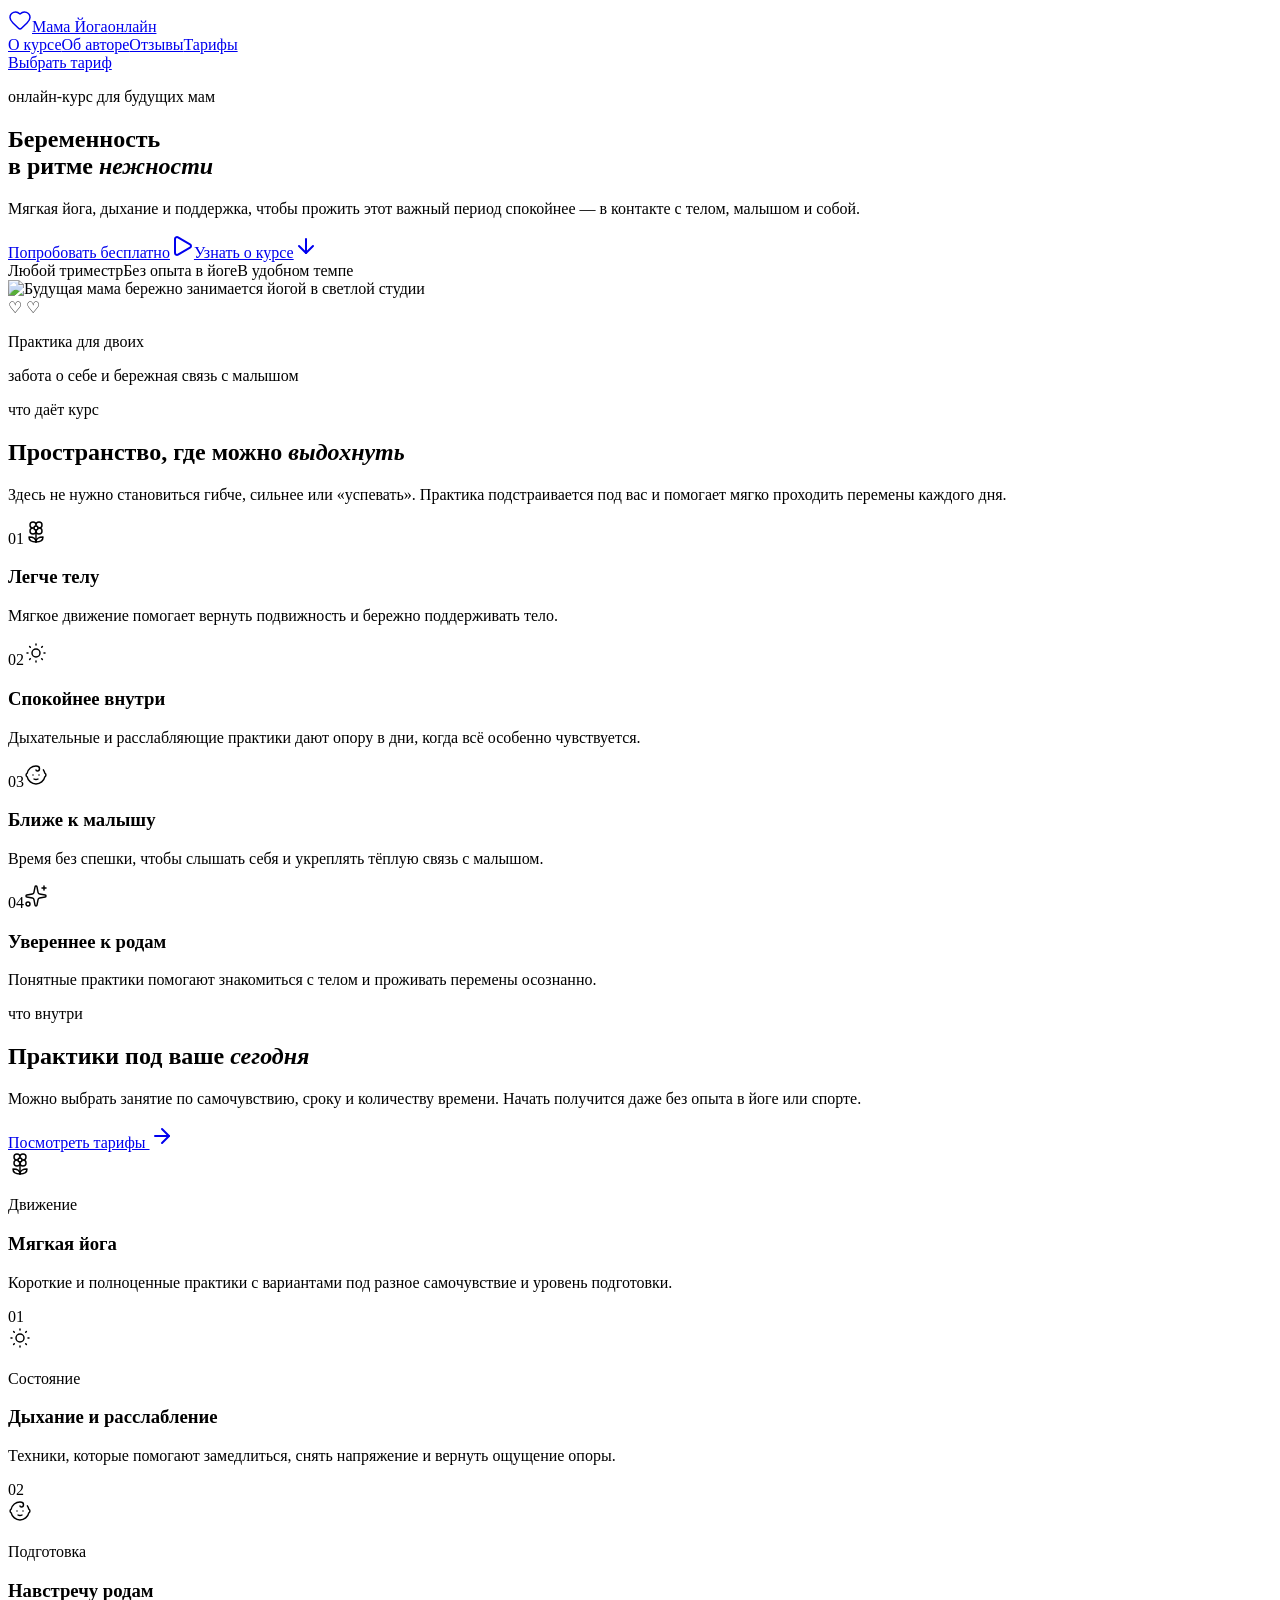
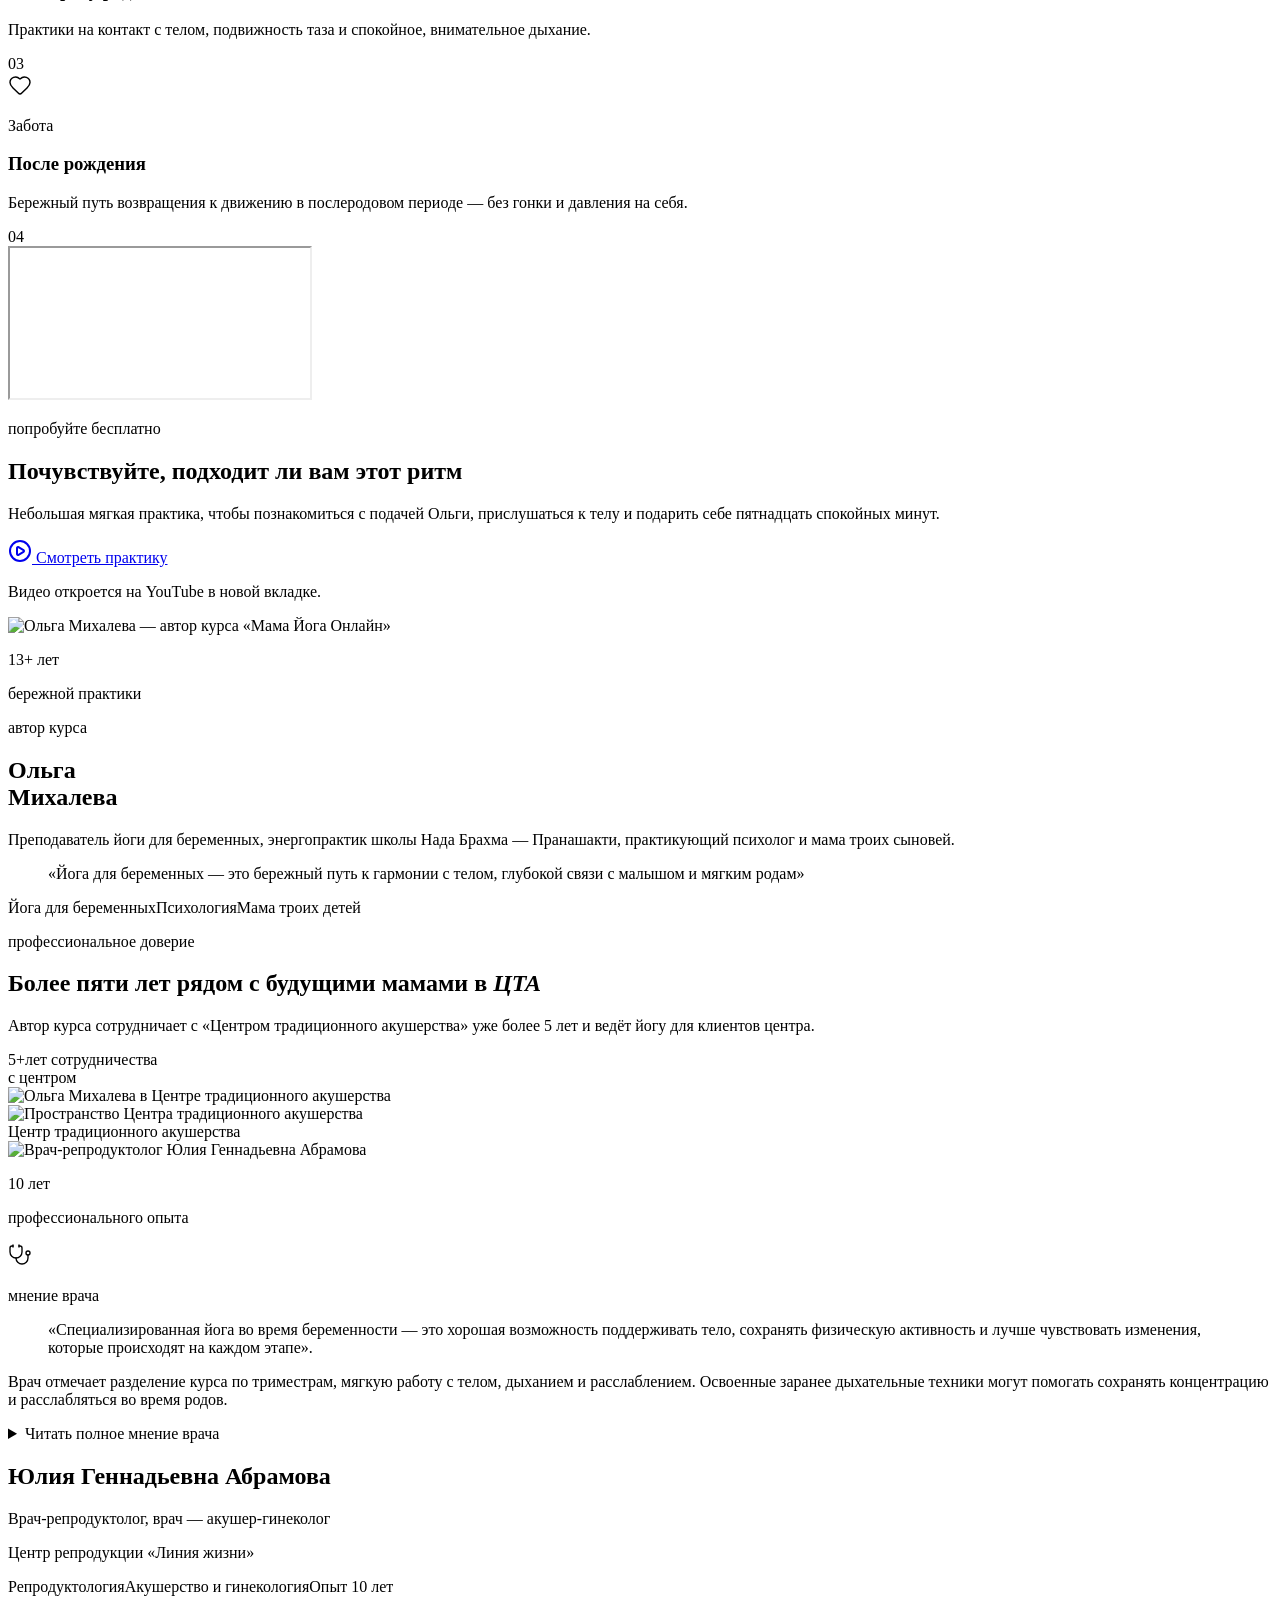
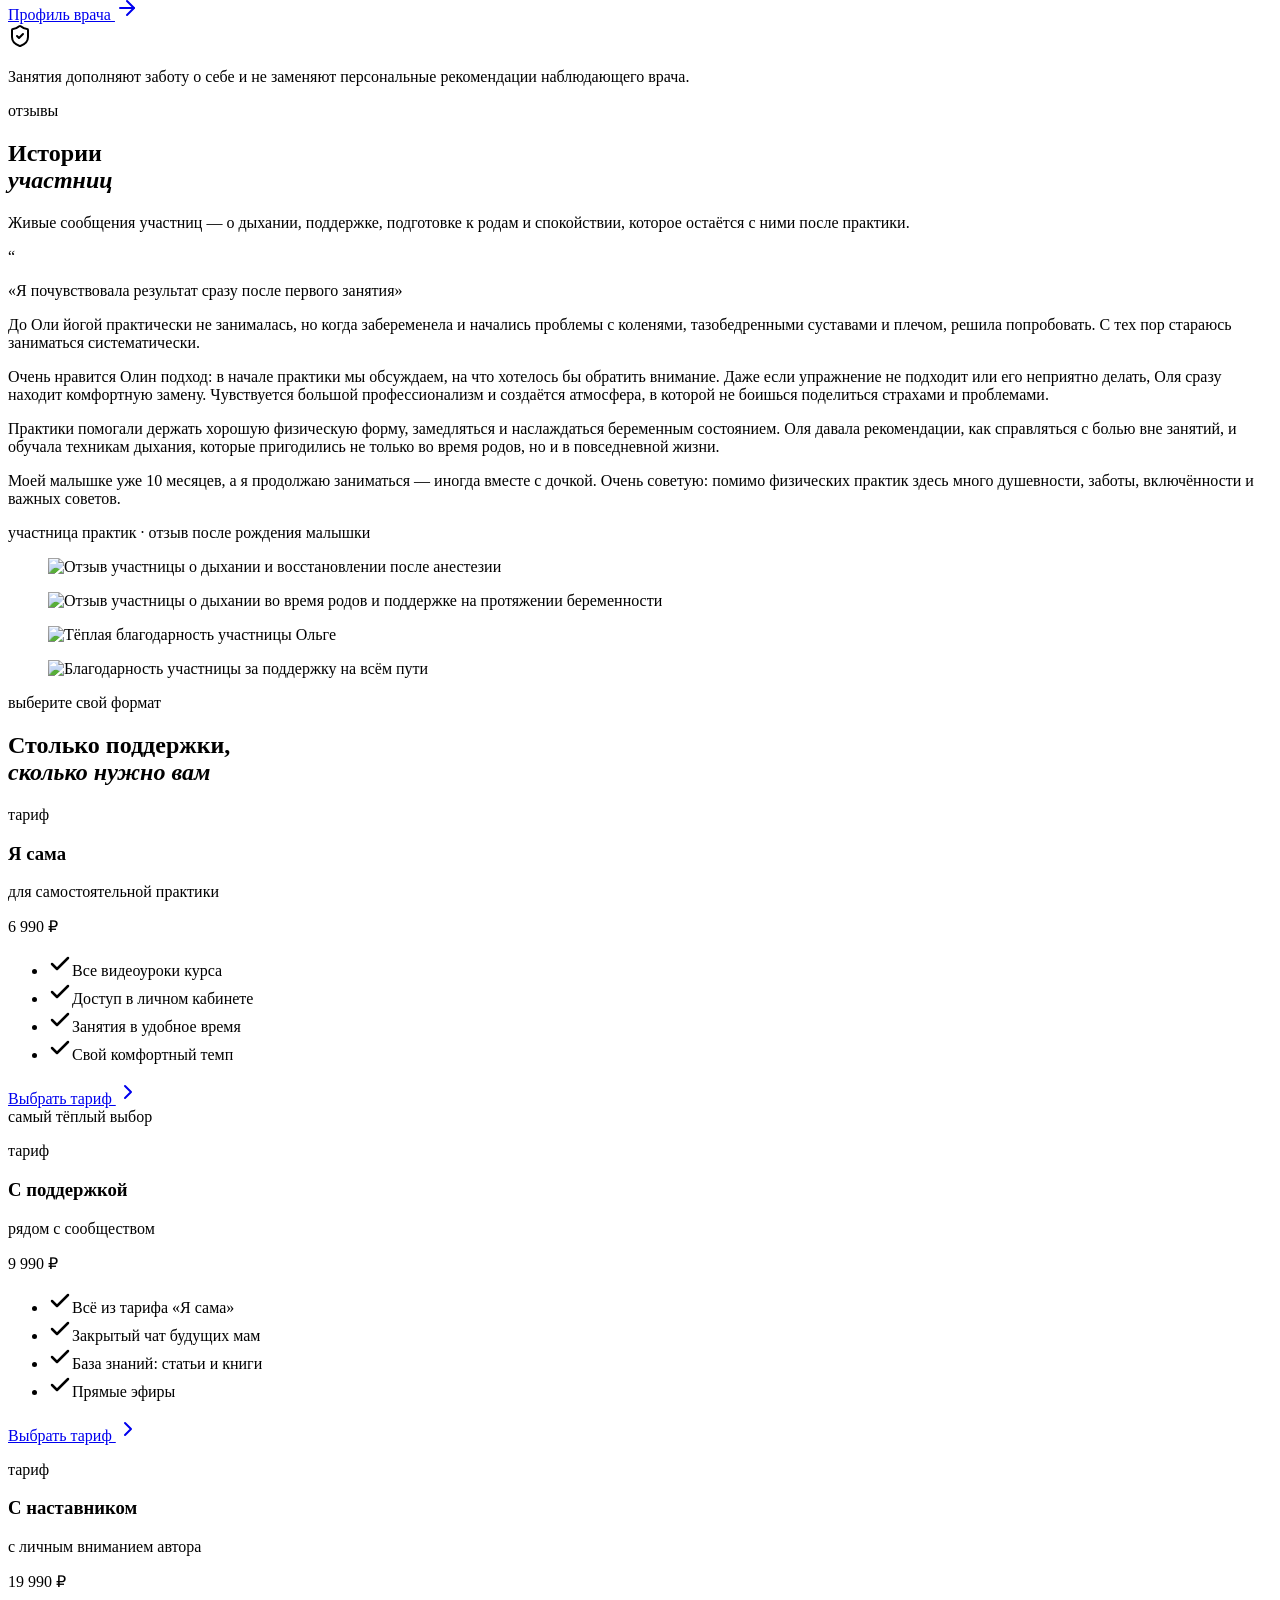
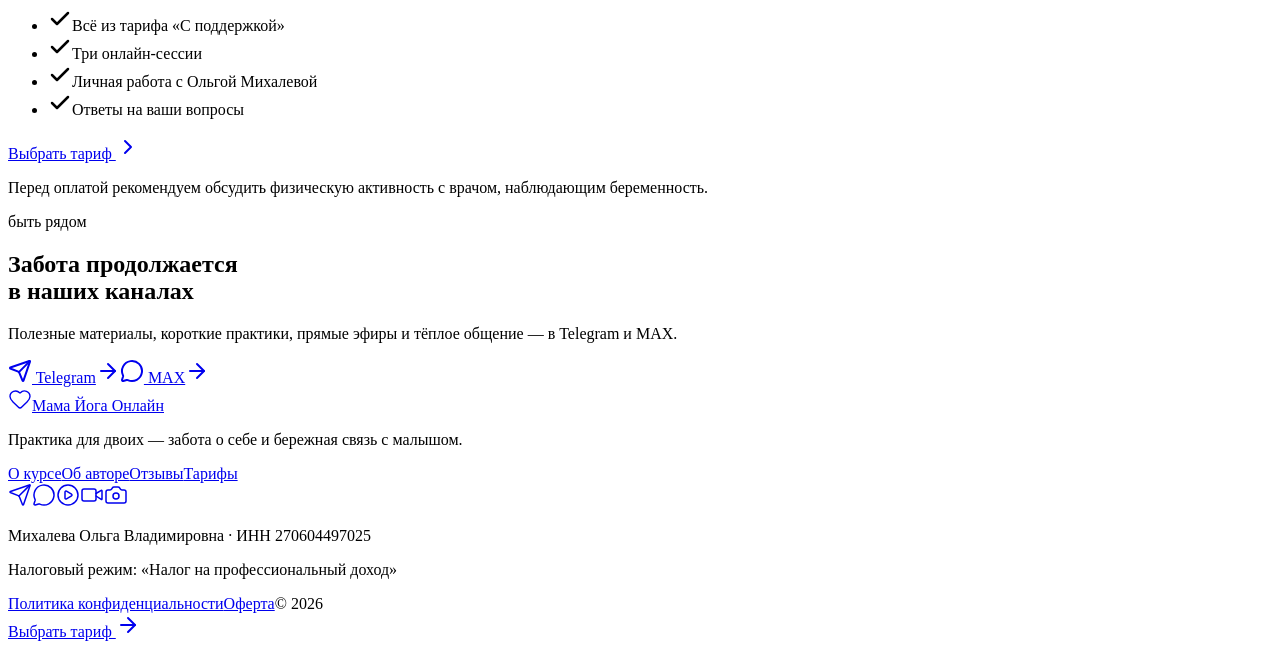
==== index.html @ ebd9198d "Version demo stylesheet assets" ====
<!DOCTYPE html><html lang="ru"><head><meta charSet="utf-8"/><meta name="viewport" content="width=device-width, initial-scale=1"/><meta name="robots" content="noindex, nofollow, noarchive, nosnippet"/><link rel="canonical" href="https://mama-yoga-online.nnn-iimeni.chatgpt.site/"/><link rel="preload" href="/yoga-demo/hero-yoga-mama.png" as="image"/><link rel="preload" href="/yoga-demo/olga-mikhaleva.jpg" as="image"/><link rel="preload" href="/yoga-demo/cta-olga.jpg" as="image"/><link rel="preload" href="/yoga-demo/cta-center.jpg" as="image"/><link rel="preload" href="/yoga-demo/yulia-abramova.jpg" as="image"/><link rel="preload" href="/yoga-demo/review-breath.jpg" as="image"/><link rel="preload" href="/yoga-demo/review-birth.jpg" as="image"/><link rel="preload" href="/yoga-demo/review-warmth.jpg" as="image"/><link rel="preload" href="/yoga-demo/review-support.jpg" as="image"/><link rel="stylesheet" href="/yoga-demo/styles.css?v=e8454deea6"><title>Мама Йога Онлайн — йога для беременных</title><meta name="description" content="Мягкие онлайн-практики для беременности и бережного послеродового восстановления."/><meta property="og:title" content="Мама Йога Онлайн"/><meta property="og:description" content="Мягкие практики для будущих мам"/><meta property="og:type" content="website"/><meta property="og:locale" content="ru_RU"/><meta property="og:image" content="https://kibosh13.github.io/yoga-demo/og.png"><meta property="og:image:width" content="1729"/><meta property="og:image:height" content="910"/><meta property="og:image:alt" content="Мама Йога Онлайн"/><meta name="twitter:card" content="summary_large_image"/><meta name="twitter:title" content="Мама Йога Онлайн"/><meta name="twitter:description" content="Мягкие практики для будущих мам"/><meta name="twitter:image" content="https://kibosh13.github.io/yoga-demo/og.png">
<link rel="preload" href="/yoga-demo/_next/static/_vinext_fonts/manrope-76eca2803f7f/manrope-c9a5f13c.woff2" as="font" type="font/woff2" crossorigin />
<link rel="preload" href="/yoga-demo/_next/static/_vinext_fonts/manrope-76eca2803f7f/manrope-81401990.woff2" as="font" type="font/woff2" crossorigin />
<link rel="preload" href="/yoga-demo/_next/static/_vinext_fonts/cormorant-garamond-e7eb2e70beb6/cormorant-garamond-bd3fa9fe.woff2" as="font" type="font/woff2" crossorigin />
<link rel="preload" href="/yoga-demo/_next/static/_vinext_fonts/cormorant-garamond-e7eb2e70beb6/cormorant-garamond-fe99e303.woff2" as="font" type="font/woff2" crossorigin />
<link rel="preload" href="/yoga-demo/_next/static/_vinext_fonts/cormorant-garamond-e7eb2e70beb6/cormorant-garamond-44d82aa9.woff2" as="font" type="font/woff2" crossorigin />
<link rel="preload" href="/yoga-demo/_next/static/_vinext_fonts/cormorant-garamond-e7eb2e70beb6/cormorant-garamond-e99b45a2.woff2" as="font" type="font/woff2" crossorigin />
<style data-vinext-fonts>/* cyrillic-ext */
@font-face {
  font-family: 'Manrope';
  font-style: normal;
  font-weight: 200 800;
  font-display: swap;
  src: url(/yoga-demo/_next/static/_vinext_fonts/manrope-76eca2803f7f/manrope-37facb2a.woff2) format('woff2');
  unicode-range: U+0460-052F, U+1C80-1C8A, U+20B4, U+2DE0-2DFF, U+A640-A69F, U+FE2E-FE2F;
}
/* cyrillic */
@font-face {
  font-family: 'Manrope';
  font-style: normal;
  font-weight: 200 800;
  font-display: swap;
  src: url(/yoga-demo/_next/static/_vinext_fonts/manrope-76eca2803f7f/manrope-c9a5f13c.woff2) format('woff2');
  unicode-range: U+0301, U+0400-045F, U+0490-0491, U+04B0-04B1, U+2116;
}
/* greek */
@font-face {
  font-family: 'Manrope';
  font-style: normal;
  font-weight: 200 800;
  font-display: swap;
  src: url(/yoga-demo/_next/static/_vinext_fonts/manrope-76eca2803f7f/manrope-f00fa027.woff2) format('woff2');
  unicode-range: U+0370-0377, U+037A-037F, U+0384-038A, U+038C, U+038E-03A1, U+03A3-03FF;
}
/* vietnamese */
@font-face {
  font-family: 'Manrope';
  font-style: normal;
  font-weight: 200 800;
  font-display: swap;
  src: url(/yoga-demo/_next/static/_vinext_fonts/manrope-76eca2803f7f/manrope-bd6e7fdc.woff2) format('woff2');
  unicode-range: U+0102-0103, U+0110-0111, U+0128-0129, U+0168-0169, U+01A0-01A1, U+01AF-01B0, U+0300-0301, U+0303-0304, U+0308-0309, U+0323, U+0329, U+1EA0-1EF9, U+20AB;
}
/* latin-ext */
@font-face {
  font-family: 'Manrope';
  font-style: normal;
  font-weight: 200 800;
  font-display: swap;
  src: url(/yoga-demo/_next/static/_vinext_fonts/manrope-76eca2803f7f/manrope-76dcfc73.woff2) format('woff2');
  unicode-range: U+0100-02BA, U+02BD-02C5, U+02C7-02CC, U+02CE-02D7, U+02DD-02FF, U+0304, U+0308, U+0329, U+1D00-1DBF, U+1E00-1E9F, U+1EF2-1EFF, U+2020, U+20A0-20AB, U+20AD-20C0, U+2113, U+2C60-2C7F, U+A720-A7FF;
}
/* latin */
@font-face {
  font-family: 'Manrope';
  font-style: normal;
  font-weight: 200 800;
  font-display: swap;
  src: url(/yoga-demo/_next/static/_vinext_fonts/manrope-76eca2803f7f/manrope-81401990.woff2) format('woff2');
  unicode-range: U+0000-00FF, U+0131, U+0152-0153, U+02BB-02BC, U+02C6, U+02DA, U+02DC, U+0304, U+0308, U+0329, U+2000-206F, U+20AC, U+2122, U+2191, U+2193, U+2212, U+2215, U+FEFF, U+FFFD;
}

@font-face {
  font-family: 'Manrope Fallback';
  src: local("Arial");
  ascent-override: 103.31%;
  descent-override: 29.07%;
  line-gap-override: 0.00%;
  size-adjust: 103.19%;
}

.__font_manrope_18bkbal { font-family: 'Manrope', 'Manrope Fallback'; font-style: normal; }

.__variable_manrope_18bkbal { --font-manrope: 'Manrope', 'Manrope Fallback'; }

/* cyrillic-ext */
@font-face {
  font-family: 'Cormorant Garamond';
  font-style: italic;
  font-weight: 400;
  font-display: swap;
  src: url(/yoga-demo/_next/static/_vinext_fonts/cormorant-garamond-e7eb2e70beb6/cormorant-garamond-7d0fab25.woff2) format('woff2');
  unicode-range: U+0460-052F, U+1C80-1C8A, U+20B4, U+2DE0-2DFF, U+A640-A69F, U+FE2E-FE2F;
}
/* cyrillic */
@font-face {
  font-family: 'Cormorant Garamond';
  font-style: italic;
  font-weight: 400;
  font-display: swap;
  src: url(/yoga-demo/_next/static/_vinext_fonts/cormorant-garamond-e7eb2e70beb6/cormorant-garamond-bd3fa9fe.woff2) format('woff2');
  unicode-range: U+0301, U+0400-045F, U+0490-0491, U+04B0-04B1, U+2116;
}
/* vietnamese */
@font-face {
  font-family: 'Cormorant Garamond';
  font-style: italic;
  font-weight: 400;
  font-display: swap;
  src: url(/yoga-demo/_next/static/_vinext_fonts/cormorant-garamond-e7eb2e70beb6/cormorant-garamond-5f813686.woff2) format('woff2');
  unicode-range: U+0102-0103, U+0110-0111, U+0128-0129, U+0168-0169, U+01A0-01A1, U+01AF-01B0, U+0300-0301, U+0303-0304, U+0308-0309, U+0323, U+0329, U+1EA0-1EF9, U+20AB;
}
/* latin-ext */
@font-face {
  font-family: 'Cormorant Garamond';
  font-style: italic;
  font-weight: 400;
  font-display: swap;
  src: url(/yoga-demo/_next/static/_vinext_fonts/cormorant-garamond-e7eb2e70beb6/cormorant-garamond-0365c557.woff2) format('woff2');
  unicode-range: U+0100-02BA, U+02BD-02C5, U+02C7-02CC, U+02CE-02D7, U+02DD-02FF, U+0304, U+0308, U+0329, U+1D00-1DBF, U+1E00-1E9F, U+1EF2-1EFF, U+2020, U+20A0-20AB, U+20AD-20C0, U+2113, U+2C60-2C7F, U+A720-A7FF;
}
/* latin */
@font-face {
  font-family: 'Cormorant Garamond';
  font-style: italic;
  font-weight: 400;
  font-display: swap;
  src: url(/yoga-demo/_next/static/_vinext_fonts/cormorant-garamond-e7eb2e70beb6/cormorant-garamond-fe99e303.woff2) format('woff2');
  unicode-range: U+0000-00FF, U+0131, U+0152-0153, U+02BB-02BC, U+02C6, U+02DA, U+02DC, U+0304, U+0308, U+0329, U+2000-206F, U+20AC, U+2122, U+2191, U+2193, U+2212, U+2215, U+FEFF, U+FFFD;
}
/* cyrillic-ext */
@font-face {
  font-family: 'Cormorant Garamond';
  font-style: italic;
  font-weight: 500;
  font-display: swap;
  src: url(/yoga-demo/_next/static/_vinext_fonts/cormorant-garamond-e7eb2e70beb6/cormorant-garamond-7d0fab25.woff2) format('woff2');
  unicode-range: U+0460-052F, U+1C80-1C8A, U+20B4, U+2DE0-2DFF, U+A640-A69F, U+FE2E-FE2F;
}
/* cyrillic */
@font-face {
  font-family: 'Cormorant Garamond';
  font-style: italic;
  font-weight: 500;
  font-display: swap;
  src: url(/yoga-demo/_next/static/_vinext_fonts/cormorant-garamond-e7eb2e70beb6/cormorant-garamond-bd3fa9fe.woff2) format('woff2');
  unicode-range: U+0301, U+0400-045F, U+0490-0491, U+04B0-04B1, U+2116;
}
/* vietnamese */
@font-face {
  font-family: 'Cormorant Garamond';
  font-style: italic;
  font-weight: 500;
  font-display: swap;
  src: url(/yoga-demo/_next/static/_vinext_fonts/cormorant-garamond-e7eb2e70beb6/cormorant-garamond-5f813686.woff2) format('woff2');
  unicode-range: U+0102-0103, U+0110-0111, U+0128-0129, U+0168-0169, U+01A0-01A1, U+01AF-01B0, U+0300-0301, U+0303-0304, U+0308-0309, U+0323, U+0329, U+1EA0-1EF9, U+20AB;
}
/* latin-ext */
@font-face {
  font-family: 'Cormorant Garamond';
  font-style: italic;
  font-weight: 500;
  font-display: swap;
  src: url(/yoga-demo/_next/static/_vinext_fonts/cormorant-garamond-e7eb2e70beb6/cormorant-garamond-0365c557.woff2) format('woff2');
  unicode-range: U+0100-02BA, U+02BD-02C5, U+02C7-02CC, U+02CE-02D7, U+02DD-02FF, U+0304, U+0308, U+0329, U+1D00-1DBF, U+1E00-1E9F, U+1EF2-1EFF, U+2020, U+20A0-20AB, U+20AD-20C0, U+2113, U+2C60-2C7F, U+A720-A7FF;
}
/* latin */
@font-face {
  font-family: 'Cormorant Garamond';
  font-style: italic;
  font-weight: 500;
  font-display: swap;
  src: url(/yoga-demo/_next/static/_vinext_fonts/cormorant-garamond-e7eb2e70beb6/cormorant-garamond-fe99e303.woff2) format('woff2');
  unicode-range: U+0000-00FF, U+0131, U+0152-0153, U+02BB-02BC, U+02C6, U+02DA, U+02DC, U+0304, U+0308, U+0329, U+2000-206F, U+20AC, U+2122, U+2191, U+2193, U+2212, U+2215, U+FEFF, U+FFFD;
}
/* cyrillic-ext */
@font-face {
  font-family: 'Cormorant Garamond';
  font-style: italic;
  font-weight: 600;
  font-display: swap;
  src: url(/yoga-demo/_next/static/_vinext_fonts/cormorant-garamond-e7eb2e70beb6/cormorant-garamond-7d0fab25.woff2) format('woff2');
  unicode-range: U+0460-052F, U+1C80-1C8A, U+20B4, U+2DE0-2DFF, U+A640-A69F, U+FE2E-FE2F;
}
/* cyrillic */
@font-face {
  font-family: 'Cormorant Garamond';
  font-style: italic;
  font-weight: 600;
  font-display: swap;
  src: url(/yoga-demo/_next/static/_vinext_fonts/cormorant-garamond-e7eb2e70beb6/cormorant-garamond-bd3fa9fe.woff2) format('woff2');
  unicode-range: U+0301, U+0400-045F, U+0490-0491, U+04B0-04B1, U+2116;
}
/* vietnamese */
@font-face {
  font-family: 'Cormorant Garamond';
  font-style: italic;
  font-weight: 600;
  font-display: swap;
  src: url(/yoga-demo/_next/static/_vinext_fonts/cormorant-garamond-e7eb2e70beb6/cormorant-garamond-5f813686.woff2) format('woff2');
  unicode-range: U+0102-0103, U+0110-0111, U+0128-0129, U+0168-0169, U+01A0-01A1, U+01AF-01B0, U+0300-0301, U+0303-0304, U+0308-0309, U+0323, U+0329, U+1EA0-1EF9, U+20AB;
}
/* latin-ext */
@font-face {
  font-family: 'Cormorant Garamond';
  font-style: italic;
  font-weight: 600;
  font-display: swap;
  src: url(/yoga-demo/_next/static/_vinext_fonts/cormorant-garamond-e7eb2e70beb6/cormorant-garamond-0365c557.woff2) format('woff2');
  unicode-range: U+0100-02BA, U+02BD-02C5, U+02C7-02CC, U+02CE-02D7, U+02DD-02FF, U+0304, U+0308, U+0329, U+1D00-1DBF, U+1E00-1E9F, U+1EF2-1EFF, U+2020, U+20A0-20AB, U+20AD-20C0, U+2113, U+2C60-2C7F, U+A720-A7FF;
}
/* latin */
@font-face {
  font-family: 'Cormorant Garamond';
  font-style: italic;
  font-weight: 600;
  font-display: swap;
  src: url(/yoga-demo/_next/static/_vinext_fonts/cormorant-garamond-e7eb2e70beb6/cormorant-garamond-fe99e303.woff2) format('woff2');
  unicode-range: U+0000-00FF, U+0131, U+0152-0153, U+02BB-02BC, U+02C6, U+02DA, U+02DC, U+0304, U+0308, U+0329, U+2000-206F, U+20AC, U+2122, U+2191, U+2193, U+2212, U+2215, U+FEFF, U+FFFD;
}
/* cyrillic-ext */
@font-face {
  font-family: 'Cormorant Garamond';
  font-style: normal;
  font-weight: 400;
  font-display: swap;
  src: url(/yoga-demo/_next/static/_vinext_fonts/cormorant-garamond-e7eb2e70beb6/cormorant-garamond-dd44b623.woff2) format('woff2');
  unicode-range: U+0460-052F, U+1C80-1C8A, U+20B4, U+2DE0-2DFF, U+A640-A69F, U+FE2E-FE2F;
}
/* cyrillic */
@font-face {
  font-family: 'Cormorant Garamond';
  font-style: normal;
  font-weight: 400;
  font-display: swap;
  src: url(/yoga-demo/_next/static/_vinext_fonts/cormorant-garamond-e7eb2e70beb6/cormorant-garamond-44d82aa9.woff2) format('woff2');
  unicode-range: U+0301, U+0400-045F, U+0490-0491, U+04B0-04B1, U+2116;
}
/* vietnamese */
@font-face {
  font-family: 'Cormorant Garamond';
  font-style: normal;
  font-weight: 400;
  font-display: swap;
  src: url(/yoga-demo/_next/static/_vinext_fonts/cormorant-garamond-e7eb2e70beb6/cormorant-garamond-7f5a19db.woff2) format('woff2');
  unicode-range: U+0102-0103, U+0110-0111, U+0128-0129, U+0168-0169, U+01A0-01A1, U+01AF-01B0, U+0300-0301, U+0303-0304, U+0308-0309, U+0323, U+0329, U+1EA0-1EF9, U+20AB;
}
/* latin-ext */
@font-face {
  font-family: 'Cormorant Garamond';
  font-style: normal;
  font-weight: 400;
  font-display: swap;
  src: url(/yoga-demo/_next/static/_vinext_fonts/cormorant-garamond-e7eb2e70beb6/cormorant-garamond-21114939.woff2) format('woff2');
  unicode-range: U+0100-02BA, U+02BD-02C5, U+02C7-02CC, U+02CE-02D7, U+02DD-02FF, U+0304, U+0308, U+0329, U+1D00-1DBF, U+1E00-1E9F, U+1EF2-1EFF, U+2020, U+20A0-20AB, U+20AD-20C0, U+2113, U+2C60-2C7F, U+A720-A7FF;
}
/* latin */
@font-face {
  font-family: 'Cormorant Garamond';
  font-style: normal;
  font-weight: 400;
  font-display: swap;
  src: url(/yoga-demo/_next/static/_vinext_fonts/cormorant-garamond-e7eb2e70beb6/cormorant-garamond-e99b45a2.woff2) format('woff2');
  unicode-range: U+0000-00FF, U+0131, U+0152-0153, U+02BB-02BC, U+02C6, U+02DA, U+02DC, U+0304, U+0308, U+0329, U+2000-206F, U+20AC, U+2122, U+2191, U+2193, U+2212, U+2215, U+FEFF, U+FFFD;
}
/* cyrillic-ext */
@font-face {
  font-family: 'Cormorant Garamond';
  font-style: normal;
  font-weight: 500;
  font-display: swap;
  src: url(/yoga-demo/_next/static/_vinext_fonts/cormorant-garamond-e7eb2e70beb6/cormorant-garamond-dd44b623.woff2) format('woff2');
  unicode-range: U+0460-052F, U+1C80-1C8A, U+20B4, U+2DE0-2DFF, U+A640-A69F, U+FE2E-FE2F;
}
/* cyrillic */
@font-face {
  font-family: 'Cormorant Garamond';
  font-style: normal;
  font-weight: 500;
  font-display: swap;
  src: url(/yoga-demo/_next/static/_vinext_fonts/cormorant-garamond-e7eb2e70beb6/cormorant-garamond-44d82aa9.woff2) format('woff2');
  unicode-range: U+0301, U+0400-045F, U+0490-0491, U+04B0-04B1, U+2116;
}
/* vietnamese */
@font-face {
  font-family: 'Cormorant Garamond';
  font-style: normal;
  font-weight: 500;
  font-display: swap;
  src: url(/yoga-demo/_next/static/_vinext_fonts/cormorant-garamond-e7eb2e70beb6/cormorant-garamond-7f5a19db.woff2) format('woff2');
  unicode-range: U+0102-0103, U+0110-0111, U+0128-0129, U+0168-0169, U+01A0-01A1, U+01AF-01B0, U+0300-0301, U+0303-0304, U+0308-0309, U+0323, U+0329, U+1EA0-1EF9, U+20AB;
}
/* latin-ext */
@font-face {
  font-family: 'Cormorant Garamond';
  font-style: normal;
  font-weight: 500;
  font-display: swap;
  src: url(/yoga-demo/_next/static/_vinext_fonts/cormorant-garamond-e7eb2e70beb6/cormorant-garamond-21114939.woff2) format('woff2');
  unicode-range: U+0100-02BA, U+02BD-02C5, U+02C7-02CC, U+02CE-02D7, U+02DD-02FF, U+0304, U+0308, U+0329, U+1D00-1DBF, U+1E00-1E9F, U+1EF2-1EFF, U+2020, U+20A0-20AB, U+20AD-20C0, U+2113, U+2C60-2C7F, U+A720-A7FF;
}
/* latin */
@font-face {
  font-family: 'Cormorant Garamond';
  font-style: normal;
  font-weight: 500;
  font-display: swap;
  src: url(/yoga-demo/_next/static/_vinext_fonts/cormorant-garamond-e7eb2e70beb6/cormorant-garamond-e99b45a2.woff2) format('woff2');
  unicode-range: U+0000-00FF, U+0131, U+0152-0153, U+02BB-02BC, U+02C6, U+02DA, U+02DC, U+0304, U+0308, U+0329, U+2000-206F, U+20AC, U+2122, U+2191, U+2193, U+2212, U+2215, U+FEFF, U+FFFD;
}
/* cyrillic-ext */
@font-face {
  font-family: 'Cormorant Garamond';
  font-style: normal;
  font-weight: 600;
  font-display: swap;
  src: url(/yoga-demo/_next/static/_vinext_fonts/cormorant-garamond-e7eb2e70beb6/cormorant-garamond-dd44b623.woff2) format('woff2');
  unicode-range: U+0460-052F, U+1C80-1C8A, U+20B4, U+2DE0-2DFF, U+A640-A69F, U+FE2E-FE2F;
}
/* cyrillic */
@font-face {
  font-family: 'Cormorant Garamond';
  font-style: normal;
  font-weight: 600;
  font-display: swap;
  src: url(/yoga-demo/_next/static/_vinext_fonts/cormorant-garamond-e7eb2e70beb6/cormorant-garamond-44d82aa9.woff2) format('woff2');
  unicode-range: U+0301, U+0400-045F, U+0490-0491, U+04B0-04B1, U+2116;
}
/* vietnamese */
@font-face {
  font-family: 'Cormorant Garamond';
  font-style: normal;
  font-weight: 600;
  font-display: swap;
  src: url(/yoga-demo/_next/static/_vinext_fonts/cormorant-garamond-e7eb2e70beb6/cormorant-garamond-7f5a19db.woff2) format('woff2');
  unicode-range: U+0102-0103, U+0110-0111, U+0128-0129, U+0168-0169, U+01A0-01A1, U+01AF-01B0, U+0300-0301, U+0303-0304, U+0308-0309, U+0323, U+0329, U+1EA0-1EF9, U+20AB;
}
/* latin-ext */
@font-face {
  font-family: 'Cormorant Garamond';
  font-style: normal;
  font-weight: 600;
  font-display: swap;
  src: url(/yoga-demo/_next/static/_vinext_fonts/cormorant-garamond-e7eb2e70beb6/cormorant-garamond-21114939.woff2) format('woff2');
  unicode-range: U+0100-02BA, U+02BD-02C5, U+02C7-02CC, U+02CE-02D7, U+02DD-02FF, U+0304, U+0308, U+0329, U+1D00-1DBF, U+1E00-1E9F, U+1EF2-1EFF, U+2020, U+20A0-20AB, U+20AD-20C0, U+2113, U+2C60-2C7F, U+A720-A7FF;
}
/* latin */
@font-face {
  font-family: 'Cormorant Garamond';
  font-style: normal;
  font-weight: 600;
  font-display: swap;
  src: url(/yoga-demo/_next/static/_vinext_fonts/cormorant-garamond-e7eb2e70beb6/cormorant-garamond-e99b45a2.woff2) format('woff2');
  unicode-range: U+0000-00FF, U+0131, U+0152-0153, U+02BB-02BC, U+02C6, U+02DA, U+02DC, U+0304, U+0308, U+0329, U+2000-206F, U+20AC, U+2122, U+2191, U+2193, U+2212, U+2215, U+FEFF, U+FFFD;
}

@font-face {
  font-family: 'Cormorant Garamond Fallback';
  src: local("Times New Roman");
  ascent-override: 95.27%;
  descent-override: 29.59%;
  line-gap-override: 0.00%;
  size-adjust: 96.98%;
}

.__font_cormorant_garamond_19naldh { font-family: 'Cormorant Garamond', 'Cormorant Garamond Fallback'; }

.__variable_cormorant_garamond_19naldh { --font-cormorant: 'Cormorant Garamond', 'Cormorant Garamond Fallback'; }
</style>
</head><body class="__variable_manrope_18bkbal __variable_cormorant_garamond_19naldh"><main class="min-h-screen overflow-hidden bg-background text-foreground"><header class="absolute inset-x-0 top-0 z-20"><div class="mx-auto flex h-24 max-w-[1320px] items-center justify-between px-5 sm:px-8 lg:px-12"><a href="#top" class="flex items-center gap-3" aria-label="Мама Йога Онлайн — на главную"><span class="grid size-10 place-items-center rounded-full border border-primary/20 bg-white/55 text-primary backdrop-blur"><svg xmlns="http://www.w3.org/2000/svg" width="24" height="24" viewBox="0 0 24 24" fill="none" stroke="currentColor" stroke-width="1.5" stroke-linecap="round" stroke-linejoin="round" class="lucide lucide-heart size-[18px]" aria-hidden="true"><path d="M2 9.5a5.5 5.5 0 0 1 9.591-3.676.56.56 0 0 0 .818 0A5.49 5.49 0 0 1 22 9.5c0 2.29-1.5 4-3 5.5l-5.492 5.313a2 2 0 0 1-3 .019L5 15c-1.5-1.5-3-3.2-3-5.5"></path></svg></span><span class="leading-none"><span class="block font-heading text-[21px] font-semibold tracking-[-0.02em]">Мама Йога</span><span class="mt-1 block text-[9px] font-semibold uppercase tracking-[0.24em] text-primary/70">онлайн</span></span></a><nav class="hidden items-center gap-8 text-sm text-primary/75 lg:flex" aria-label="Основная навигация"><a class="transition-colors hover:text-primary" href="#course">О курсе</a><a class="transition-colors hover:text-primary" href="#author">Об авторе</a><a class="transition-colors hover:text-primary" href="#reviews">Отзывы</a><a class="transition-colors hover:text-primary" href="#rates">Тарифы</a></nav><a href="#rates" class="group/button inline-flex shrink-0 items-center justify-center rounded-lg border border-transparent bg-clip-padding text-sm font-medium whitespace-nowrap transition-all outline-none select-none focus-visible:border-ring focus-visible:ring-3 focus-visible:ring-ring/50 active:not-aria-[haspopup]:translate-y-px disabled:pointer-events-none disabled:opacity-50 aria-invalid:border-destructive aria-invalid:ring-3 aria-invalid:ring-destructive/20 dark:aria-invalid:border-destructive/50 dark:aria-invalid:ring-destructive/40 [&amp;_svg]:pointer-events-none [&amp;_svg]:shrink-0 [&amp;_svg:not([class*=&#x27;size-&#x27;])]:size-4 bg-primary text-primary-foreground hover:bg-primary/80 h-8 gap-1.5 px-2.5 has-data-[icon=inline-end]:pr-2 has-data-[icon=inline-start]:pl-2 hidden h-11 rounded-full bg-primary px-6 text-[13px] text-primary-foreground shadow-[0_8px_24px_rgba(99,35,50,0.14)] hover:bg-primary/90 sm:inline-flex">Выбрать тариф</a></div></header><section id="top" class="relative flex min-h-[780px] items-center pt-24 lg:min-h-[850px]"><div class="absolute inset-0 bg-[radial-gradient(circle_at_12%_22%,rgba(255,255,255,0.92),transparent_34%),radial-gradient(circle_at_88%_12%,rgba(238,178,147,0.32),transparent_30%),linear-gradient(135deg,#fbf6ee_0%,#f8eee7_58%,#f1d9cf_100%)]"></div><div class="sun-glow absolute -left-24 top-[16%] size-[340px] rounded-full bg-[#ffe9bf]/50 blur-[80px]"></div><div class="relative mx-auto grid w-full max-w-[1320px] items-center gap-12 px-5 pb-14 pt-8 sm:px-8 lg:grid-cols-[1.02fr_0.98fr] lg:px-12 lg:pb-10"><div class="relative z-10 max-w-[650px] py-10 lg:py-20"><p class="flex items-center gap-3 text-[10px] font-bold uppercase tracking-[0.24em] text-[#b86f68]"><span class="h-px w-7 bg-[#b86f68]/45"></span>онлайн-курс для будущих мам</p><h1 class="mt-6 text-balance font-heading text-[clamp(3.5rem,7.2vw,7rem)] font-medium leading-[0.83] tracking-[-0.055em] text-primary">Беременность<br/>в ритме <em class="font-normal text-[#b86f68]">нежности</em></h1><p class="mt-8 max-w-[520px] text-pretty text-[17px] leading-7 text-primary/72 sm:text-[19px] sm:leading-8">Мягкая йога, дыхание и поддержка, чтобы прожить этот важный период спокойнее — в контакте с телом, малышом и собой.</p><div class="mt-9 flex flex-col gap-3 sm:flex-row sm:items-center"><a href="#free" class="group/button inline-flex shrink-0 items-center justify-center rounded-lg border border-transparent bg-clip-padding text-sm font-medium whitespace-nowrap transition-all outline-none select-none focus-visible:border-ring focus-visible:ring-3 focus-visible:ring-ring/50 active:not-aria-[haspopup]:translate-y-px disabled:pointer-events-none disabled:opacity-50 aria-invalid:border-destructive aria-invalid:ring-3 aria-invalid:ring-destructive/20 dark:aria-invalid:border-destructive/50 dark:aria-invalid:ring-destructive/40 [&amp;_svg]:pointer-events-none [&amp;_svg]:shrink-0 [&amp;_svg:not([class*=&#x27;size-&#x27;])]:size-4 bg-primary text-primary-foreground hover:bg-primary/80 h-8 gap-1.5 px-2.5 has-data-[icon=inline-end]:pr-2 has-data-[icon=inline-start]:pl-2 h-14 w-full rounded-full bg-primary px-7 text-[15px] text-primary-foreground shadow-[0_14px_34px_rgba(100,35,50,0.2)] hover:bg-primary/90 sm:w-auto">Попробовать бесплатно<svg xmlns="http://www.w3.org/2000/svg" width="24" height="24" viewBox="0 0 24 24" fill="none" stroke="currentColor" stroke-width="2" stroke-linecap="round" stroke-linejoin="round" class="lucide lucide-play ml-1 size-4 fill-current" aria-hidden="true"><path d="M5 5a2 2 0 0 1 3.008-1.728l11.997 6.998a2 2 0 0 1 .003 3.458l-12 7A2 2 0 0 1 5 19z"></path></svg></a><a href="#course" class="group/button inline-flex shrink-0 items-center justify-center rounded-lg border border-transparent bg-clip-padding text-sm font-medium whitespace-nowrap transition-all outline-none select-none focus-visible:border-ring focus-visible:ring-3 focus-visible:ring-ring/50 active:not-aria-[haspopup]:translate-y-px disabled:pointer-events-none disabled:opacity-50 aria-invalid:border-destructive aria-invalid:ring-3 aria-invalid:ring-destructive/20 dark:aria-invalid:border-destructive/50 dark:aria-invalid:ring-destructive/40 [&amp;_svg]:pointer-events-none [&amp;_svg]:shrink-0 [&amp;_svg:not([class*=&#x27;size-&#x27;])]:size-4 border-border bg-background hover:bg-muted hover:text-foreground aria-expanded:bg-muted aria-expanded:text-foreground dark:border-input dark:bg-input/30 dark:hover:bg-input/50 h-8 gap-1.5 px-2.5 has-data-[icon=inline-end]:pr-2 has-data-[icon=inline-start]:pl-2 h-14 w-full rounded-full border-primary/20 bg-white/35 px-7 text-[15px] text-primary backdrop-blur hover:bg-white/60 sm:w-auto">Узнать о курсе<svg xmlns="http://www.w3.org/2000/svg" width="24" height="24" viewBox="0 0 24 24" fill="none" stroke="currentColor" stroke-width="2" stroke-linecap="round" stroke-linejoin="round" class="lucide lucide-arrow-down ml-1 size-4" aria-hidden="true"><path d="M12 5v14"></path><path d="m19 12-7 7-7-7"></path></svg></a></div><div class="mt-10 flex flex-wrap gap-x-7 gap-y-3 text-[13px] text-primary/58"><span>Любой триместр</span><span class="before:mr-7 before:text-[#d9a999] before:content-[&#x27;·&#x27;]">Без опыта в йоге</span><span class="before:mr-7 before:text-[#d9a999] before:content-[&#x27;·&#x27;]">В удобном темпе</span></div></div><div class="relative mx-auto w-full max-w-[570px] self-end lg:max-w-none"><div class="relative ml-auto aspect-[4/5] max-h-[690px] w-[min(100%,550px)] overflow-hidden rounded-[48%_48%_30px_30px/38%_38%_30px_30px] bg-[#ead2c7] shadow-[0_30px_90px_rgba(105,54,52,0.14)]"><img src="/yoga-demo/hero-yoga-mama.png" alt="Будущая мама бережно занимается йогой в светлой студии" class="h-full w-full object-cover object-[52%_50%]"/><div class="absolute inset-0 bg-gradient-to-t from-primary/10 via-transparent to-white/8"></div></div><div class="absolute -bottom-5 left-0 max-w-[230px] rounded-[26px] border border-white/55 bg-white/72 p-5 shadow-[0_20px_60px_rgba(99,44,50,0.12)] backdrop-blur-xl lg:-left-8 lg:bottom-14"><div class="mb-3 flex text-[#c27c72]" aria-hidden="true">♡ ♡</div><p class="font-heading text-[22px] leading-6 text-primary">Практика для двоих</p><p class="mt-2 text-xs leading-5 text-primary/60">забота о себе и бережная связь с малышом</p></div></div></div></section><section id="course" class="bg-[#fffaf4] px-5 py-24 sm:px-8 sm:py-32 lg:px-12"><div class="mx-auto max-w-[1180px]"><div class="mx-auto max-w-[780px] text-center"><p class="text-[10px] font-bold uppercase tracking-[0.24em] text-[#b86f68]">что даёт курс</p><h2 class="mt-5 text-balance font-heading text-[clamp(2.8rem,5.6vw,5.3rem)] font-medium leading-[0.96] tracking-[-0.04em] text-primary">Пространство, где можно <em class="font-normal text-[#b86f68]">выдохнуть</em></h2><p class="mx-auto mt-7 max-w-2xl text-[16px] leading-7 text-primary/64 sm:text-lg sm:leading-8">Здесь не нужно становиться гибче, сильнее или «успевать». Практика подстраивается под вас и помогает мягко проходить перемены каждого дня.</p></div><div class="mt-16 grid gap-px overflow-hidden rounded-[32px] border border-primary/10 bg-primary/10 sm:grid-cols-2 lg:grid-cols-4"><article class="group min-h-[320px] bg-[#fffaf4] p-7 transition-colors hover:bg-[#fff6ef] sm:p-8"><div class="flex items-center justify-between"><span class="text-[10px] font-bold tracking-[0.2em] text-primary/36">01</span><span class="grid size-12 place-items-center rounded-full bg-[#f5e6dc] text-[#aa645f] transition-transform group-hover:-rotate-6 group-hover:scale-105"><svg xmlns="http://www.w3.org/2000/svg" width="24" height="24" viewBox="0 0 24 24" fill="none" stroke="currentColor" stroke-width="1.45" stroke-linecap="round" stroke-linejoin="round" class="lucide lucide-flower2 lucide-flower-2 size-5" aria-hidden="true"><path d="M12 5a3 3 0 1 1 3 3m-3-3a3 3 0 1 0-3 3m3-3v1M9 8a3 3 0 1 0 3 3M9 8h1m5 0a3 3 0 1 1-3 3m3-3h-1m-2 3v-1"></path><circle cx="12" cy="8" r="2"></circle><path d="M12 10v12"></path><path d="M12 22c4.2 0 7-1.667 7-5-4.2 0-7 1.667-7 5Z"></path><path d="M12 22c-4.2 0-7-1.667-7-5 4.2 0 7 1.667 7 5Z"></path></svg></span></div><h3 class="mt-16 font-heading text-[32px] leading-none text-primary">Легче телу</h3><p class="mt-4 text-sm leading-6 text-primary/58">Мягкое движение помогает вернуть подвижность и бережно поддерживать тело.</p></article><article class="group min-h-[320px] bg-[#fffaf4] p-7 transition-colors hover:bg-[#fff6ef] sm:p-8"><div class="flex items-center justify-between"><span class="text-[10px] font-bold tracking-[0.2em] text-primary/36">02</span><span class="grid size-12 place-items-center rounded-full bg-[#f5e6dc] text-[#aa645f] transition-transform group-hover:-rotate-6 group-hover:scale-105"><svg xmlns="http://www.w3.org/2000/svg" width="24" height="24" viewBox="0 0 24 24" fill="none" stroke="currentColor" stroke-width="1.45" stroke-linecap="round" stroke-linejoin="round" class="lucide lucide-sun-medium size-5" aria-hidden="true"><circle cx="12" cy="12" r="4"></circle><path d="M12 3v1"></path><path d="M12 20v1"></path><path d="M3 12h1"></path><path d="M20 12h1"></path><path d="m18.364 5.636-.707.707"></path><path d="m6.343 17.657-.707.707"></path><path d="m5.636 5.636.707.707"></path><path d="m17.657 17.657.707.707"></path></svg></span></div><h3 class="mt-16 font-heading text-[32px] leading-none text-primary">Спокойнее внутри</h3><p class="mt-4 text-sm leading-6 text-primary/58">Дыхательные и расслабляющие практики дают опору в дни, когда всё особенно чувствуется.</p></article><article class="group min-h-[320px] bg-[#fffaf4] p-7 transition-colors hover:bg-[#fff6ef] sm:p-8"><div class="flex items-center justify-between"><span class="text-[10px] font-bold tracking-[0.2em] text-primary/36">03</span><span class="grid size-12 place-items-center rounded-full bg-[#f5e6dc] text-[#aa645f] transition-transform group-hover:-rotate-6 group-hover:scale-105"><svg xmlns="http://www.w3.org/2000/svg" width="24" height="24" viewBox="0 0 24 24" fill="none" stroke="currentColor" stroke-width="1.45" stroke-linecap="round" stroke-linejoin="round" class="lucide lucide-baby size-5" aria-hidden="true"><path d="M10 16c.5.3 1.2.5 2 .5s1.5-.2 2-.5"></path><path d="M15 12h.01"></path><path d="M19.38 6.813A9 9 0 0 1 20.8 10.2a2 2 0 0 1 0 3.6 9 9 0 0 1-17.6 0 2 2 0 0 1 0-3.6A9 9 0 0 1 12 3c2 0 3.5 1.1 3.5 2.5s-.9 2.5-2 2.5c-.8 0-1.5-.4-1.5-1"></path><path d="M9 12h.01"></path></svg></span></div><h3 class="mt-16 font-heading text-[32px] leading-none text-primary">Ближе к малышу</h3><p class="mt-4 text-sm leading-6 text-primary/58">Время без спешки, чтобы слышать себя и укреплять тёплую связь с малышом.</p></article><article class="group min-h-[320px] bg-[#fffaf4] p-7 transition-colors hover:bg-[#fff6ef] sm:p-8"><div class="flex items-center justify-between"><span class="text-[10px] font-bold tracking-[0.2em] text-primary/36">04</span><span class="grid size-12 place-items-center rounded-full bg-[#f5e6dc] text-[#aa645f] transition-transform group-hover:-rotate-6 group-hover:scale-105"><svg xmlns="http://www.w3.org/2000/svg" width="24" height="24" viewBox="0 0 24 24" fill="none" stroke="currentColor" stroke-width="1.45" stroke-linecap="round" stroke-linejoin="round" class="lucide lucide-sparkles size-5" aria-hidden="true"><path d="M11.017 2.814a1 1 0 0 1 1.966 0l1.051 5.558a2 2 0 0 0 1.594 1.594l5.558 1.051a1 1 0 0 1 0 1.966l-5.558 1.051a2 2 0 0 0-1.594 1.594l-1.051 5.558a1 1 0 0 1-1.966 0l-1.051-5.558a2 2 0 0 0-1.594-1.594l-5.558-1.051a1 1 0 0 1 0-1.966l5.558-1.051a2 2 0 0 0 1.594-1.594z"></path><path d="M20 2v4"></path><path d="M22 4h-4"></path><circle cx="4" cy="20" r="2"></circle></svg></span></div><h3 class="mt-16 font-heading text-[32px] leading-none text-primary">Увереннее к родам</h3><p class="mt-4 text-sm leading-6 text-primary/58">Понятные практики помогают знакомиться с телом и проживать перемены осознанно.</p></article></div></div></section><section class="relative bg-[#f4e6df] px-5 py-24 sm:px-8 sm:py-32 lg:px-12"><div class="absolute right-[7%] top-10 size-56 rounded-full bg-[#ffe5b8]/45 blur-[70px]"></div><div class="relative mx-auto grid max-w-[1180px] gap-14 lg:grid-cols-[0.82fr_1.18fr] lg:items-start"><div class="lg:sticky lg:top-16"><p class="flex items-center gap-3 text-[10px] font-bold uppercase tracking-[0.24em] text-[#b86f68]"><span class="h-px w-7 bg-[#b86f68]/45"></span>что внутри</p><h2 class="mt-6 max-w-[520px] font-heading text-[clamp(3rem,5.4vw,5.2rem)] font-medium leading-[0.94] tracking-[-0.04em] text-primary">Практики под ваше <em class="font-normal text-[#b86f68]">сегодня</em></h2><p class="mt-7 max-w-[450px] text-base leading-7 text-primary/62">Можно выбрать занятие по самочувствию, сроку и количеству времени. Начать получится даже без опыта в йоге или спорте.</p><a href="#rates" class="mt-8 inline-flex items-center gap-2 text-sm font-semibold text-primary underline decoration-primary/25 underline-offset-8 hover:decoration-primary">Посмотреть тарифы <svg xmlns="http://www.w3.org/2000/svg" width="24" height="24" viewBox="0 0 24 24" fill="none" stroke="currentColor" stroke-width="2" stroke-linecap="round" stroke-linejoin="round" class="lucide lucide-arrow-right size-4" aria-hidden="true"><path d="M5 12h14"></path><path d="m12 5 7 7-7 7"></path></svg></a></div><div class="space-y-4"><article class="group grid gap-6 rounded-[28px] border border-white/60 bg-white/54 p-6 shadow-[0_18px_60px_rgba(103,54,59,0.05)] backdrop-blur sm:grid-cols-[auto_1fr_auto] sm:items-center sm:p-8"><span class="grid size-14 place-items-center rounded-full bg-white text-[#a95f5e] shadow-[0_8px_28px_rgba(99,44,50,0.08)]"><svg xmlns="http://www.w3.org/2000/svg" width="24" height="24" viewBox="0 0 24 24" fill="none" stroke="currentColor" stroke-width="1.45" stroke-linecap="round" stroke-linejoin="round" class="lucide lucide-flower2 lucide-flower-2 size-5" aria-hidden="true"><path d="M12 5a3 3 0 1 1 3 3m-3-3a3 3 0 1 0-3 3m3-3v1M9 8a3 3 0 1 0 3 3M9 8h1m5 0a3 3 0 1 1-3 3m3-3h-1m-2 3v-1"></path><circle cx="12" cy="8" r="2"></circle><path d="M12 10v12"></path><path d="M12 22c4.2 0 7-1.667 7-5-4.2 0-7 1.667-7 5Z"></path><path d="M12 22c-4.2 0-7-1.667-7-5 4.2 0 7 1.667 7 5Z"></path></svg></span><div><p class="text-[9px] font-bold uppercase tracking-[0.22em] text-[#b86f68]">Движение</p><h3 class="mt-2 font-heading text-[31px] leading-none text-primary">Мягкая йога</h3><p class="mt-3 max-w-[570px] text-sm leading-6 text-primary/58">Короткие и полноценные практики с вариантами под разное самочувствие и уровень подготовки.</p></div><span class="hidden font-heading text-5xl font-light text-primary/12 sm:block">0<!-- -->1</span></article><article class="group grid gap-6 rounded-[28px] border border-white/60 bg-white/54 p-6 shadow-[0_18px_60px_rgba(103,54,59,0.05)] backdrop-blur sm:grid-cols-[auto_1fr_auto] sm:items-center sm:p-8"><span class="grid size-14 place-items-center rounded-full bg-white text-[#a95f5e] shadow-[0_8px_28px_rgba(99,44,50,0.08)]"><svg xmlns="http://www.w3.org/2000/svg" width="24" height="24" viewBox="0 0 24 24" fill="none" stroke="currentColor" stroke-width="1.45" stroke-linecap="round" stroke-linejoin="round" class="lucide lucide-sun-medium size-5" aria-hidden="true"><circle cx="12" cy="12" r="4"></circle><path d="M12 3v1"></path><path d="M12 20v1"></path><path d="M3 12h1"></path><path d="M20 12h1"></path><path d="m18.364 5.636-.707.707"></path><path d="m6.343 17.657-.707.707"></path><path d="m5.636 5.636.707.707"></path><path d="m17.657 17.657.707.707"></path></svg></span><div><p class="text-[9px] font-bold uppercase tracking-[0.22em] text-[#b86f68]">Состояние</p><h3 class="mt-2 font-heading text-[31px] leading-none text-primary">Дыхание и расслабление</h3><p class="mt-3 max-w-[570px] text-sm leading-6 text-primary/58">Техники, которые помогают замедлиться, снять напряжение и вернуть ощущение опоры.</p></div><span class="hidden font-heading text-5xl font-light text-primary/12 sm:block">0<!-- -->2</span></article><article class="group grid gap-6 rounded-[28px] border border-white/60 bg-white/54 p-6 shadow-[0_18px_60px_rgba(103,54,59,0.05)] backdrop-blur sm:grid-cols-[auto_1fr_auto] sm:items-center sm:p-8"><span class="grid size-14 place-items-center rounded-full bg-white text-[#a95f5e] shadow-[0_8px_28px_rgba(99,44,50,0.08)]"><svg xmlns="http://www.w3.org/2000/svg" width="24" height="24" viewBox="0 0 24 24" fill="none" stroke="currentColor" stroke-width="1.45" stroke-linecap="round" stroke-linejoin="round" class="lucide lucide-baby size-5" aria-hidden="true"><path d="M10 16c.5.3 1.2.5 2 .5s1.5-.2 2-.5"></path><path d="M15 12h.01"></path><path d="M19.38 6.813A9 9 0 0 1 20.8 10.2a2 2 0 0 1 0 3.6 9 9 0 0 1-17.6 0 2 2 0 0 1 0-3.6A9 9 0 0 1 12 3c2 0 3.5 1.1 3.5 2.5s-.9 2.5-2 2.5c-.8 0-1.5-.4-1.5-1"></path><path d="M9 12h.01"></path></svg></span><div><p class="text-[9px] font-bold uppercase tracking-[0.22em] text-[#b86f68]">Подготовка</p><h3 class="mt-2 font-heading text-[31px] leading-none text-primary">Навстречу родам</h3><p class="mt-3 max-w-[570px] text-sm leading-6 text-primary/58">Практики на контакт с телом, подвижность таза и спокойное, внимательное дыхание.</p></div><span class="hidden font-heading text-5xl font-light text-primary/12 sm:block">0<!-- -->3</span></article><article class="group grid gap-6 rounded-[28px] border border-white/60 bg-white/54 p-6 shadow-[0_18px_60px_rgba(103,54,59,0.05)] backdrop-blur sm:grid-cols-[auto_1fr_auto] sm:items-center sm:p-8"><span class="grid size-14 place-items-center rounded-full bg-white text-[#a95f5e] shadow-[0_8px_28px_rgba(99,44,50,0.08)]"><svg xmlns="http://www.w3.org/2000/svg" width="24" height="24" viewBox="0 0 24 24" fill="none" stroke="currentColor" stroke-width="1.45" stroke-linecap="round" stroke-linejoin="round" class="lucide lucide-heart size-5" aria-hidden="true"><path d="M2 9.5a5.5 5.5 0 0 1 9.591-3.676.56.56 0 0 0 .818 0A5.49 5.49 0 0 1 22 9.5c0 2.29-1.5 4-3 5.5l-5.492 5.313a2 2 0 0 1-3 .019L5 15c-1.5-1.5-3-3.2-3-5.5"></path></svg></span><div><p class="text-[9px] font-bold uppercase tracking-[0.22em] text-[#b86f68]">Забота</p><h3 class="mt-2 font-heading text-[31px] leading-none text-primary">После рождения</h3><p class="mt-3 max-w-[570px] text-sm leading-6 text-primary/58">Бережный путь возвращения к движению в послеродовом периоде — без гонки и давления на себя.</p></div><span class="hidden font-heading text-5xl font-light text-primary/12 sm:block">0<!-- -->4</span></article></div></div></section><section id="free" class="bg-[#fffaf4] px-5 py-24 sm:px-8 sm:py-32 lg:px-12"><div class="mx-auto grid max-w-[1180px] overflow-hidden rounded-[38px] bg-primary text-primary-foreground shadow-[0_26px_90px_rgba(105,38,58,0.18)] lg:grid-cols-[1.05fr_0.95fr]"><div class="relative aspect-video overflow-hidden bg-[#4a1c2b] lg:aspect-auto lg:min-h-[520px]"><iframe src="https://www.youtube-nocookie.com/embed/fD6tE-bG-sw?rel=0" title="Ознакомительный урок йоги для беременных" class="absolute inset-0 h-full w-full" allow="accelerometer; autoplay; clipboard-write; encrypted-media; gyroscope; picture-in-picture; web-share" referrerPolicy="strict-origin-when-cross-origin" allowFullScreen=""></iframe></div><div class="flex flex-col justify-center p-8 sm:p-12 lg:p-16"><p class="flex items-center gap-3 text-[10px] font-bold uppercase tracking-[0.24em] text-white/65"><span class="h-px w-7 bg-white/35"></span>попробуйте бесплатно</p><h2 class="mt-6 text-balance font-heading text-[clamp(2.9rem,5vw,4.9rem)] font-medium leading-[0.93] tracking-[-0.04em]">Почувствуйте, подходит ли вам этот ритм</h2><p class="mt-7 text-base leading-7 text-white/66">Небольшая мягкая практика, чтобы познакомиться с подачей Ольги, прислушаться к телу и подарить себе пятнадцать спокойных минут.</p><a href="https://youtu.be/fD6tE-bG-sw" target="_blank" rel="noreferrer" class="group/button inline-flex shrink-0 items-center justify-center rounded-lg border border-transparent bg-clip-padding text-sm font-medium whitespace-nowrap transition-all outline-none select-none focus-visible:border-ring focus-visible:ring-3 focus-visible:ring-ring/50 active:not-aria-[haspopup]:translate-y-px disabled:pointer-events-none disabled:opacity-50 aria-invalid:border-destructive aria-invalid:ring-3 aria-invalid:ring-destructive/20 dark:aria-invalid:border-destructive/50 dark:aria-invalid:ring-destructive/40 [&amp;_svg]:pointer-events-none [&amp;_svg]:shrink-0 [&amp;_svg:not([class*=&#x27;size-&#x27;])]:size-4 bg-primary text-primary-foreground hover:bg-primary/80 h-8 gap-1.5 px-2.5 has-data-[icon=inline-end]:pr-2 has-data-[icon=inline-start]:pl-2 mt-8 h-14 w-fit rounded-full bg-[#f5cbbd] px-7 text-sm font-semibold text-primary hover:bg-white"><svg xmlns="http://www.w3.org/2000/svg" width="24" height="24" viewBox="0 0 24 24" fill="none" stroke="currentColor" stroke-width="2" stroke-linecap="round" stroke-linejoin="round" class="lucide lucide-circle-play size-4" aria-hidden="true"><path d="M9 9.003a1 1 0 0 1 1.517-.859l4.997 2.997a1 1 0 0 1 0 1.718l-4.997 2.997A1 1 0 0 1 9 14.996z"></path><circle cx="12" cy="12" r="10"></circle></svg> Смотреть практику</a><p class="mt-4 text-[11px] leading-5 text-white/42">Видео откроется на YouTube в новой вкладке.</p></div></div></section><section id="author" class="relative overflow-hidden bg-[#edcfc4] px-5 py-24 sm:px-8 sm:py-32 lg:px-12"><div class="absolute -right-20 -top-20 size-[400px] rounded-full bg-[#ffeabb]/45 blur-[90px]"></div><div class="relative mx-auto grid max-w-[1120px] gap-14 lg:grid-cols-[0.9fr_1.1fr] lg:items-center"><div class="relative mx-auto w-full max-w-[470px]"><div class="aspect-[4/5] overflow-hidden rounded-[52%_52%_28px_28px/38%_38%_28px_28px] border border-white/35 bg-[#dfa89d] shadow-[0_30px_80px_rgba(105,38,58,0.14)]"><img src="/yoga-demo/olga-mikhaleva.jpg" alt="Ольга Михалева — автор курса «Мама Йога Онлайн»" class="h-full w-full object-cover object-[50%_42%]"/></div><div class="absolute -bottom-7 -right-2 rounded-[24px] border border-white/50 bg-[#fff8f2]/88 p-5 shadow-[0_18px_50px_rgba(99,44,50,0.12)] backdrop-blur sm:-right-10"><p class="font-heading text-4xl leading-none text-primary">13+ лет</p><p class="mt-1 text-[11px] text-primary/52">бережной практики</p></div></div><div><p class="flex items-center gap-3 text-[10px] font-bold uppercase tracking-[0.24em] text-[#b86f68]"><span class="h-px w-7 bg-[#b86f68]/45"></span>автор курса</p><h2 class="mt-6 font-heading text-[clamp(3.4rem,6vw,6rem)] font-medium leading-[0.9] tracking-[-0.045em] text-primary">Ольга<br/>Михалева</h2><p class="mt-6 max-w-[600px] text-lg leading-8 text-primary/68">Преподаватель йоги для беременных, энергопрактик школы Нада Брахма — Пранашакти, практикующий психолог и мама троих сыновей.</p><blockquote class="mt-8 border-l border-primary/25 pl-6 font-heading text-[25px] italic leading-8 text-primary/82 sm:text-[30px] sm:leading-9">«Йога для беременных — это бережный путь к гармонии с телом, глубокой связи с малышом и мягким родам»</blockquote><div class="mt-9 flex flex-wrap gap-3"><span class="rounded-full border border-primary/14 bg-white/32 px-4 py-2 text-[11px] font-semibold text-primary/70">Йога для беременных</span><span class="rounded-full border border-primary/14 bg-white/32 px-4 py-2 text-[11px] font-semibold text-primary/70">Психология</span><span class="rounded-full border border-primary/14 bg-white/32 px-4 py-2 text-[11px] font-semibold text-primary/70">Мама троих детей</span></div></div></div></section><section class="overflow-hidden bg-[#fffaf4] px-5 py-24 sm:px-8 sm:py-28 lg:px-12"><div class="mx-auto grid max-w-[1120px] gap-14 lg:grid-cols-[0.9fr_1.1fr] lg:items-center"><div><p class="flex items-center gap-3 text-[10px] font-bold uppercase tracking-[0.24em] text-[#b86f68]"><span class="h-px w-7 bg-[#b86f68]/45"></span>профессиональное доверие</p><h2 class="mt-6 text-balance font-heading text-[clamp(3rem,5.4vw,5.2rem)] font-medium leading-[0.94] tracking-[-0.04em] text-primary">Более пяти лет рядом с будущими мамами в <em class="font-normal text-[#b86f68]">ЦТА</em></h2><p class="mt-7 max-w-[560px] text-[17px] leading-8 text-primary/65">Автор курса сотрудничает с «Центром традиционного акушерства» уже более 5 лет и ведёт йогу для клиентов центра.</p><div class="mt-8 inline-flex items-center gap-4 rounded-full border border-primary/10 bg-[#f4e5dc] py-2 pl-2 pr-5 text-primary"><span class="grid size-12 place-items-center rounded-full bg-primary font-heading text-xl text-white">5+</span><span class="text-xs font-semibold leading-5">лет сотрудничества<br/>с центром</span></div></div><div class="relative grid grid-cols-2 items-end gap-4 sm:gap-6"><div class="aspect-[3/4] overflow-hidden rounded-[28px] bg-[#e8d7cf] shadow-[0_24px_70px_rgba(105,38,58,0.11)] sm:rounded-[36px]"><img src="/yoga-demo/cta-olga.jpg" alt="Ольга Михалева в Центре традиционного акушерства" class="h-full w-full object-cover"/></div><div class="mb-8 aspect-[3/4] overflow-hidden rounded-[28px] bg-[#e8d7cf] shadow-[0_24px_70px_rgba(105,38,58,0.11)] sm:rounded-[36px]"><img src="/yoga-demo/cta-center.jpg" alt="Пространство Центра традиционного акушерства" class="h-full w-full object-cover"/></div><div class="absolute -bottom-1 left-1/2 -translate-x-1/2 rounded-full border border-white/70 bg-white/85 px-5 py-3 text-center text-[10px] font-bold uppercase tracking-[0.18em] text-primary shadow-[0_12px_34px_rgba(105,38,58,0.1)] backdrop-blur">Центр традиционного акушерства</div></div></div></section><section class="bg-[#fffaf4] px-5 py-24 sm:px-8 sm:py-32 lg:px-12"><div class="mx-auto max-w-[1100px]"><div class="overflow-hidden rounded-[36px] border border-primary/10 bg-white shadow-[0_24px_80px_rgba(100,45,50,0.07)]"><div class="grid lg:grid-cols-[0.7fr_1.3fr] lg:items-stretch"><div class="relative min-h-[440px] bg-[#d8b59d] lg:min-h-[680px]"><img src="/yoga-demo/yulia-abramova.jpg" alt="Врач-репродуктолог Юлия Геннадьевна Абрамова" class="absolute inset-0 h-full w-full object-cover object-[50%_34%]"/><div class="absolute inset-0 bg-gradient-to-t from-primary/42 via-transparent to-transparent"></div><div class="absolute bottom-6 left-6 right-6 rounded-[24px] border border-white/25 bg-primary/76 p-5 text-white backdrop-blur-md"><p class="font-heading text-3xl leading-none">10 лет</p><p class="mt-2 text-[11px] leading-5 text-white/70">профессионального опыта</p></div></div><div class="flex flex-col justify-center p-7 sm:p-12 lg:p-14"><div class="flex items-center gap-4"><span class="grid size-14 place-items-center rounded-full bg-[#f4ddd5] text-[#a85d5d]"><svg xmlns="http://www.w3.org/2000/svg" width="24" height="24" viewBox="0 0 24 24" fill="none" stroke="currentColor" stroke-width="1.35" stroke-linecap="round" stroke-linejoin="round" class="lucide lucide-stethoscope size-6" aria-hidden="true"><path d="M11 2v2"></path><path d="M5 2v2"></path><path d="M5 3H4a2 2 0 0 0-2 2v4a6 6 0 0 0 12 0V5a2 2 0 0 0-2-2h-1"></path><path d="M8 15a6 6 0 0 0 12 0v-3"></path><circle cx="20" cy="10" r="2"></circle></svg></span><p class="text-[10px] font-bold uppercase tracking-[0.24em] text-[#b86f68]">мнение врача</p></div><blockquote class="mt-7 font-heading text-[25px] italic leading-8 text-primary/82 sm:text-[29px] sm:leading-9">«Специализированная йога во время беременности — это хорошая возможность поддерживать тело, сохранять физическую активность и лучше чувствовать изменения, которые происходят на каждом этапе».</blockquote><p class="mt-6 text-sm leading-7 text-primary/58">Врач отмечает разделение курса по триместрам, мягкую работу с телом, дыханием и расслаблением. Освоенные заранее дыхательные техники могут помогать сохранять концентрацию и расслабляться во время родов.</p><details class="group mt-6 rounded-[22px] bg-[#fbf3ed] px-5 py-4 text-primary"><summary class="cursor-pointer text-xs font-semibold text-primary/72">Читать полное мнение врача</summary><div class="mt-5 space-y-4 text-xs leading-6 text-primary/58"><p>Беременность — особый период, когда тело постепенно меняется, возрастает нагрузка на опорно-двигательный аппарат, меняются дыхание и эмоциональное состояние. Поэтому физическая активность должна быть не только регулярной, но и грамотно адаптированной к сроку беременности и состоянию женщины.</p><p>Курс Ольги построен по триместрам, что является его важным преимуществом. Потребности женщины и возможности её тела в первом, втором и третьем триместрах различаются, поэтому практики адаптированы к изменениям на каждом этапе. Внимание уделяется мягкому укреплению и поддержанию подвижности тела, дыханию, расслаблению, снижению избыточного напряжения и осознанному контакту женщины со своим телом.</p><p>Отдельно хочу отметить дыхательные практики и их значение в подготовке к родам. Женщина заранее знакомится с различными техниками, учится управлять дыханием, расслабляться и сохранять концентрацию. Этот практический навык можно использовать непосредственно во время родов, чтобы лучше справляться с физическими ощущениями и сохранять ощущение контроля над своим состоянием.</p><p>При физиологически протекающей беременности и отсутствии противопоказаний такая практика может стать хорошим дополнением к медицинскому наблюдению. Йога не заменяет наблюдение акушера-гинеколога, а при наличии медицинских особенностей интенсивность и характер активности должны определяться совместно с лечащим врачом.</p></div></details><div class="mt-7 border-t border-primary/10 pt-7"><h2 class="font-heading text-3xl leading-none text-primary">Юлия Геннадьевна Абрамова</h2><p class="mt-3 text-xs font-semibold leading-5 text-primary/64">Врач-репродуктолог, врач — акушер-гинеколог</p><p class="mt-1 text-xs text-primary/46">Центр репродукции «Линия жизни»</p><div class="mt-5 flex flex-wrap gap-2"><span class="rounded-full bg-[#f7eae3] px-4 py-2 text-[10px] font-semibold text-primary/66">Репродуктология</span><span class="rounded-full bg-[#f7eae3] px-4 py-2 text-[10px] font-semibold text-primary/66">Акушерство и гинекология</span><span class="rounded-full bg-[#f7eae3] px-4 py-2 text-[10px] font-semibold text-primary/66">Опыт 10 лет</span></div><a href="https://life-reproduction.ru/specialisty/reproduktologi/petrichenko-yuliya-gennadevna/" target="_blank" rel="noreferrer" class="mt-6 inline-flex items-center gap-2 text-xs font-semibold text-primary underline decoration-primary/25 underline-offset-8 hover:decoration-primary">Профиль врача <svg xmlns="http://www.w3.org/2000/svg" width="24" height="24" viewBox="0 0 24 24" fill="none" stroke="currentColor" stroke-width="2" stroke-linecap="round" stroke-linejoin="round" class="lucide lucide-arrow-right size-3.5" aria-hidden="true"><path d="M5 12h14"></path><path d="m12 5 7 7-7 7"></path></svg></a></div><div class="mt-7 flex items-start gap-3 border-t border-primary/10 pt-6"><svg xmlns="http://www.w3.org/2000/svg" width="24" height="24" viewBox="0 0 24 24" fill="none" stroke="currentColor" stroke-width="2" stroke-linecap="round" stroke-linejoin="round" class="lucide lucide-shield-check mt-0.5 size-5 shrink-0 text-[#a85d5d]" aria-hidden="true"><path d="M20 13c0 5-3.5 7.5-7.66 8.95a1 1 0 0 1-.67-.01C7.5 20.5 4 18 4 13V6a1 1 0 0 1 1-1c2 0 4.5-1.2 6.24-2.72a1.17 1.17 0 0 1 1.52 0C14.51 3.81 17 5 19 5a1 1 0 0 1 1 1z"></path><path d="m9 12 2 2 4-4"></path></svg><p class="text-[11px] leading-5 text-primary/45">Занятия дополняют заботу о себе и не заменяют персональные рекомендации наблюдающего врача.</p></div></div></div></div></div></section><section id="reviews" class="bg-[#f4e6df] px-5 py-24 sm:px-8 sm:py-32 lg:px-12"><div class="mx-auto max-w-[1180px]"><div class="grid gap-8 lg:grid-cols-[0.8fr_1.2fr] lg:items-end"><div><p class="flex items-center gap-3 text-[10px] font-bold uppercase tracking-[0.24em] text-[#b86f68]"><span class="h-px w-7 bg-[#b86f68]/45"></span>отзывы</p><h2 class="mt-6 font-heading text-[clamp(3rem,5.8vw,5.6rem)] font-medium leading-[0.9] tracking-[-0.045em] text-primary">Истории<br/><em class="font-normal text-[#b86f68]">участниц</em></h2></div><p class="max-w-[580px] text-base leading-7 text-primary/58 lg:justify-self-end">Живые сообщения участниц — о дыхании, поддержке, подготовке к родам и спокойствии, которое остаётся с ними после практики.</p></div><div class="mt-14 grid gap-5 lg:grid-cols-12 lg:items-start"><div class="grid gap-5 lg:col-span-7"><article class="rounded-[30px] border border-primary bg-primary p-7 text-white shadow-[0_24px_70px_rgba(105,38,58,0.16)] sm:p-9"><div class="font-heading text-6xl leading-none text-white/20">“</div><p class="mt-4 font-heading text-3xl leading-9 text-white sm:text-4xl sm:leading-[1.08]">«Я почувствовала результат сразу после первого занятия»</p><div class="mt-7 space-y-5 text-sm leading-7 text-white/70"><p>До Оли йогой практически не занималась, но когда забеременела и начались проблемы с коленями, тазобедренными суставами и плечом, решила попробовать. С тех пор стараюсь заниматься систематически.</p><p>Очень нравится Олин подход: в начале практики мы обсуждаем, на что хотелось бы обратить внимание. Даже если упражнение не подходит или его неприятно делать, Оля сразу находит комфортную замену. Чувствуется большой профессионализм и создаётся атмосфера, в которой не боишься поделиться страхами и проблемами.</p><p>Практики помогали держать хорошую физическую форму, замедляться и наслаждаться беременным состоянием. Оля давала рекомендации, как справляться с болью вне занятий, и обучала техникам дыхания, которые пригодились не только во время родов, но и в повседневной жизни.</p><p>Моей малышке уже 10 месяцев, а я продолжаю заниматься — иногда вместе с дочкой. Очень советую: помимо физических практик здесь много душевности, заботы, включённости и важных советов.</p></div><p class="mt-8 border-t border-white/15 pt-5 text-[10px] font-bold uppercase tracking-[0.2em] text-white/45">участница практик · отзыв после рождения малышки</p></article><figure class="overflow-hidden rounded-[28px] border border-white/70 bg-white/82 p-3 shadow-[0_16px_50px_rgba(105,38,58,0.08)]"><img src="/yoga-demo/review-breath.jpg" alt="Отзыв участницы о дыхании и восстановлении после анестезии" class="w-full rounded-[20px]"/></figure></div><div class="grid gap-5 lg:col-span-5"><figure class="overflow-hidden rounded-[28px] border border-white/70 bg-white/82 p-3 shadow-[0_16px_50px_rgba(105,38,58,0.08)]"><img src="/yoga-demo/review-birth.jpg" alt="Отзыв участницы о дыхании во время родов и поддержке на протяжении беременности" class="w-full rounded-[20px]"/></figure><figure class="overflow-hidden rounded-[28px] border border-white/70 bg-white/82 p-3 shadow-[0_16px_50px_rgba(105,38,58,0.08)]"><img src="/yoga-demo/review-warmth.jpg" alt="Тёплая благодарность участницы Ольге" class="w-full rounded-[20px]"/></figure></div><figure class="mx-auto w-full max-w-[760px] overflow-hidden rounded-[28px] border border-white/70 bg-white/82 p-3 shadow-[0_16px_50px_rgba(105,38,58,0.08)] lg:col-span-12"><img src="/yoga-demo/review-support.jpg" alt="Благодарность участницы за поддержку на всём пути" class="w-full rounded-[20px]"/></figure></div></div></section><section id="rates" class="relative bg-[#fffaf4] px-5 py-24 sm:px-8 sm:py-32 lg:px-12"><div class="absolute left-1/2 top-28 size-[500px] -translate-x-1/2 rounded-full bg-[#ffe2b0]/24 blur-[100px]"></div><div class="relative mx-auto max-w-[1180px]"><div class="mx-auto max-w-[760px] text-center"><p class="text-[10px] font-bold uppercase tracking-[0.24em] text-[#b86f68]">выберите свой формат</p><h2 class="mt-5 font-heading text-[clamp(3rem,5.7vw,5.4rem)] font-medium leading-[0.94] tracking-[-0.04em] text-primary">Столько поддержки,<br/><em class="font-normal text-[#b86f68]">сколько нужно вам</em></h2></div><div class="mt-16 grid gap-5 lg:grid-cols-3 lg:items-stretch"><article class="relative flex flex-col rounded-[32px] border p-7 sm:p-9 border-primary/10 bg-white text-primary shadow-[0_16px_60px_rgba(105,38,58,0.05)]"><p class="text-[10px] font-bold uppercase tracking-[0.2em] text-[#b86f68]">тариф</p><h3 class="mt-5 font-heading text-[42px] leading-none">Я сама</h3><p class="mt-3 text-xs text-primary/46">для самостоятельной практики</p><p class="mt-8 font-heading text-5xl leading-none">6 990 ₽</p><div class="my-8 h-px bg-primary/10"></div><ul class="space-y-4"><li class="flex gap-3 text-sm leading-6 text-primary/62"><span class="mt-1.5 grid size-4 shrink-0 place-items-center rounded-full bg-[#f1ddd4] text-[#aa615e]"><svg xmlns="http://www.w3.org/2000/svg" width="24" height="24" viewBox="0 0 24 24" fill="none" stroke="currentColor" stroke-width="2.5" stroke-linecap="round" stroke-linejoin="round" class="lucide lucide-check size-2.5" aria-hidden="true"><path d="M20 6 9 17l-5-5"></path></svg></span>Все видеоуроки курса</li><li class="flex gap-3 text-sm leading-6 text-primary/62"><span class="mt-1.5 grid size-4 shrink-0 place-items-center rounded-full bg-[#f1ddd4] text-[#aa615e]"><svg xmlns="http://www.w3.org/2000/svg" width="24" height="24" viewBox="0 0 24 24" fill="none" stroke="currentColor" stroke-width="2.5" stroke-linecap="round" stroke-linejoin="round" class="lucide lucide-check size-2.5" aria-hidden="true"><path d="M20 6 9 17l-5-5"></path></svg></span>Доступ в личном кабинете</li><li class="flex gap-3 text-sm leading-6 text-primary/62"><span class="mt-1.5 grid size-4 shrink-0 place-items-center rounded-full bg-[#f1ddd4] text-[#aa615e]"><svg xmlns="http://www.w3.org/2000/svg" width="24" height="24" viewBox="0 0 24 24" fill="none" stroke="currentColor" stroke-width="2.5" stroke-linecap="round" stroke-linejoin="round" class="lucide lucide-check size-2.5" aria-hidden="true"><path d="M20 6 9 17l-5-5"></path></svg></span>Занятия в удобное время</li><li class="flex gap-3 text-sm leading-6 text-primary/62"><span class="mt-1.5 grid size-4 shrink-0 place-items-center rounded-full bg-[#f1ddd4] text-[#aa615e]"><svg xmlns="http://www.w3.org/2000/svg" width="24" height="24" viewBox="0 0 24 24" fill="none" stroke="currentColor" stroke-width="2.5" stroke-linecap="round" stroke-linejoin="round" class="lucide lucide-check size-2.5" aria-hidden="true"><path d="M20 6 9 17l-5-5"></path></svg></span>Свой комфортный темп</li></ul><a href="https://yogamamaonline.getcourse.ru/yogamamaonline" target="_blank" rel="noreferrer" class="group/button inline-flex shrink-0 items-center justify-center rounded-lg border border-transparent bg-clip-padding text-sm font-medium whitespace-nowrap transition-all outline-none select-none focus-visible:border-ring focus-visible:ring-3 focus-visible:ring-ring/50 active:not-aria-[haspopup]:translate-y-px disabled:pointer-events-none disabled:opacity-50 aria-invalid:border-destructive aria-invalid:ring-3 aria-invalid:ring-destructive/20 dark:aria-invalid:border-destructive/50 dark:aria-invalid:ring-destructive/40 [&amp;_svg]:pointer-events-none [&amp;_svg]:shrink-0 [&amp;_svg:not([class*=&#x27;size-&#x27;])]:size-4 border-border bg-background hover:bg-muted hover:text-foreground aria-expanded:bg-muted aria-expanded:text-foreground dark:border-input dark:bg-input/30 dark:hover:bg-input/50 h-8 gap-1.5 px-2.5 has-data-[icon=inline-end]:pr-2 has-data-[icon=inline-start]:pl-2 mt-9 h-14 w-full rounded-full text-sm border-primary/18 bg-transparent text-primary hover:bg-[#f8e8e0]">Выбрать тариф <svg xmlns="http://www.w3.org/2000/svg" width="24" height="24" viewBox="0 0 24 24" fill="none" stroke="currentColor" stroke-width="2" stroke-linecap="round" stroke-linejoin="round" class="lucide lucide-chevron-right size-4" aria-hidden="true"><path d="m9 18 6-6-6-6"></path></svg></a></article><article class="relative flex flex-col rounded-[32px] border p-7 sm:p-9 border-primary bg-primary text-white shadow-[0_30px_90px_rgba(105,38,58,0.18)] lg:-translate-y-5"><span class="absolute right-6 top-6 rounded-full bg-[#f4c8b9] px-3 py-1.5 text-[9px] font-bold uppercase tracking-[0.14em] text-primary">самый тёплый выбор</span><p class="text-[10px] font-bold uppercase tracking-[0.2em] text-white/52">тариф</p><h3 class="mt-5 font-heading text-[42px] leading-none">С поддержкой</h3><p class="mt-3 text-xs text-white/52">рядом с сообществом</p><p class="mt-8 font-heading text-5xl leading-none">9 990 ₽</p><div class="my-8 h-px bg-white/14"></div><ul class="space-y-4"><li class="flex gap-3 text-sm leading-6 text-white/72"><span class="mt-1.5 grid size-4 shrink-0 place-items-center rounded-full bg-white/12 text-[#f5cbbd]"><svg xmlns="http://www.w3.org/2000/svg" width="24" height="24" viewBox="0 0 24 24" fill="none" stroke="currentColor" stroke-width="2.5" stroke-linecap="round" stroke-linejoin="round" class="lucide lucide-check size-2.5" aria-hidden="true"><path d="M20 6 9 17l-5-5"></path></svg></span>Всё из тарифа «Я сама»</li><li class="flex gap-3 text-sm leading-6 text-white/72"><span class="mt-1.5 grid size-4 shrink-0 place-items-center rounded-full bg-white/12 text-[#f5cbbd]"><svg xmlns="http://www.w3.org/2000/svg" width="24" height="24" viewBox="0 0 24 24" fill="none" stroke="currentColor" stroke-width="2.5" stroke-linecap="round" stroke-linejoin="round" class="lucide lucide-check size-2.5" aria-hidden="true"><path d="M20 6 9 17l-5-5"></path></svg></span>Закрытый чат будущих мам</li><li class="flex gap-3 text-sm leading-6 text-white/72"><span class="mt-1.5 grid size-4 shrink-0 place-items-center rounded-full bg-white/12 text-[#f5cbbd]"><svg xmlns="http://www.w3.org/2000/svg" width="24" height="24" viewBox="0 0 24 24" fill="none" stroke="currentColor" stroke-width="2.5" stroke-linecap="round" stroke-linejoin="round" class="lucide lucide-check size-2.5" aria-hidden="true"><path d="M20 6 9 17l-5-5"></path></svg></span>База знаний: статьи и книги</li><li class="flex gap-3 text-sm leading-6 text-white/72"><span class="mt-1.5 grid size-4 shrink-0 place-items-center rounded-full bg-white/12 text-[#f5cbbd]"><svg xmlns="http://www.w3.org/2000/svg" width="24" height="24" viewBox="0 0 24 24" fill="none" stroke="currentColor" stroke-width="2.5" stroke-linecap="round" stroke-linejoin="round" class="lucide lucide-check size-2.5" aria-hidden="true"><path d="M20 6 9 17l-5-5"></path></svg></span>Прямые эфиры</li></ul><a href="https://yogamamaonline.getcourse.ru/yogamamaonline" target="_blank" rel="noreferrer" class="group/button inline-flex shrink-0 items-center justify-center rounded-lg border border-transparent bg-clip-padding text-sm font-medium whitespace-nowrap transition-all outline-none select-none focus-visible:border-ring focus-visible:ring-3 focus-visible:ring-ring/50 active:not-aria-[haspopup]:translate-y-px disabled:pointer-events-none disabled:opacity-50 aria-invalid:border-destructive aria-invalid:ring-3 aria-invalid:ring-destructive/20 dark:aria-invalid:border-destructive/50 dark:aria-invalid:ring-destructive/40 [&amp;_svg]:pointer-events-none [&amp;_svg]:shrink-0 [&amp;_svg:not([class*=&#x27;size-&#x27;])]:size-4 bg-secondary text-secondary-foreground hover:bg-[color-mix(in_oklch,var(--secondary),var(--foreground)_5%)] aria-expanded:bg-secondary aria-expanded:text-secondary-foreground h-8 gap-1.5 px-2.5 has-data-[icon=inline-end]:pr-2 has-data-[icon=inline-start]:pl-2 mt-9 h-14 w-full rounded-full text-sm border-0 bg-[#f5cbbd] text-primary hover:bg-white">Выбрать тариф <svg xmlns="http://www.w3.org/2000/svg" width="24" height="24" viewBox="0 0 24 24" fill="none" stroke="currentColor" stroke-width="2" stroke-linecap="round" stroke-linejoin="round" class="lucide lucide-chevron-right size-4" aria-hidden="true"><path d="m9 18 6-6-6-6"></path></svg></a></article><article class="relative flex flex-col rounded-[32px] border p-7 sm:p-9 border-primary/10 bg-white text-primary shadow-[0_16px_60px_rgba(105,38,58,0.05)]"><p class="text-[10px] font-bold uppercase tracking-[0.2em] text-[#b86f68]">тариф</p><h3 class="mt-5 font-heading text-[42px] leading-none">С наставником</h3><p class="mt-3 text-xs text-primary/46">с личным вниманием автора</p><p class="mt-8 font-heading text-5xl leading-none">19 990 ₽</p><div class="my-8 h-px bg-primary/10"></div><ul class="space-y-4"><li class="flex gap-3 text-sm leading-6 text-primary/62"><span class="mt-1.5 grid size-4 shrink-0 place-items-center rounded-full bg-[#f1ddd4] text-[#aa615e]"><svg xmlns="http://www.w3.org/2000/svg" width="24" height="24" viewBox="0 0 24 24" fill="none" stroke="currentColor" stroke-width="2.5" stroke-linecap="round" stroke-linejoin="round" class="lucide lucide-check size-2.5" aria-hidden="true"><path d="M20 6 9 17l-5-5"></path></svg></span>Всё из тарифа «С поддержкой»</li><li class="flex gap-3 text-sm leading-6 text-primary/62"><span class="mt-1.5 grid size-4 shrink-0 place-items-center rounded-full bg-[#f1ddd4] text-[#aa615e]"><svg xmlns="http://www.w3.org/2000/svg" width="24" height="24" viewBox="0 0 24 24" fill="none" stroke="currentColor" stroke-width="2.5" stroke-linecap="round" stroke-linejoin="round" class="lucide lucide-check size-2.5" aria-hidden="true"><path d="M20 6 9 17l-5-5"></path></svg></span>Три онлайн-сессии</li><li class="flex gap-3 text-sm leading-6 text-primary/62"><span class="mt-1.5 grid size-4 shrink-0 place-items-center rounded-full bg-[#f1ddd4] text-[#aa615e]"><svg xmlns="http://www.w3.org/2000/svg" width="24" height="24" viewBox="0 0 24 24" fill="none" stroke="currentColor" stroke-width="2.5" stroke-linecap="round" stroke-linejoin="round" class="lucide lucide-check size-2.5" aria-hidden="true"><path d="M20 6 9 17l-5-5"></path></svg></span>Личная работа с Ольгой Михалевой</li><li class="flex gap-3 text-sm leading-6 text-primary/62"><span class="mt-1.5 grid size-4 shrink-0 place-items-center rounded-full bg-[#f1ddd4] text-[#aa615e]"><svg xmlns="http://www.w3.org/2000/svg" width="24" height="24" viewBox="0 0 24 24" fill="none" stroke="currentColor" stroke-width="2.5" stroke-linecap="round" stroke-linejoin="round" class="lucide lucide-check size-2.5" aria-hidden="true"><path d="M20 6 9 17l-5-5"></path></svg></span>Ответы на ваши вопросы</li></ul><a href="https://yogamamaonline.getcourse.ru/yogamamaonline" target="_blank" rel="noreferrer" class="group/button inline-flex shrink-0 items-center justify-center rounded-lg border border-transparent bg-clip-padding text-sm font-medium whitespace-nowrap transition-all outline-none select-none focus-visible:border-ring focus-visible:ring-3 focus-visible:ring-ring/50 active:not-aria-[haspopup]:translate-y-px disabled:pointer-events-none disabled:opacity-50 aria-invalid:border-destructive aria-invalid:ring-3 aria-invalid:ring-destructive/20 dark:aria-invalid:border-destructive/50 dark:aria-invalid:ring-destructive/40 [&amp;_svg]:pointer-events-none [&amp;_svg]:shrink-0 [&amp;_svg:not([class*=&#x27;size-&#x27;])]:size-4 border-border bg-background hover:bg-muted hover:text-foreground aria-expanded:bg-muted aria-expanded:text-foreground dark:border-input dark:bg-input/30 dark:hover:bg-input/50 h-8 gap-1.5 px-2.5 has-data-[icon=inline-end]:pr-2 has-data-[icon=inline-start]:pl-2 mt-9 h-14 w-full rounded-full text-sm border-primary/18 bg-transparent text-primary hover:bg-[#f8e8e0]">Выбрать тариф <svg xmlns="http://www.w3.org/2000/svg" width="24" height="24" viewBox="0 0 24 24" fill="none" stroke="currentColor" stroke-width="2" stroke-linecap="round" stroke-linejoin="round" class="lucide lucide-chevron-right size-4" aria-hidden="true"><path d="m9 18 6-6-6-6"></path></svg></a></article></div><p class="mt-8 text-center text-[11px] leading-5 text-primary/42">Перед оплатой рекомендуем обсудить физическую активность с врачом, наблюдающим беременность.</p></div></section><section id="contacts" class="bg-[#edcfc4] px-5 py-24 sm:px-8 sm:py-28 lg:px-12"><div class="mx-auto grid max-w-[1080px] gap-10 rounded-[36px] border border-white/38 bg-white/28 p-7 backdrop-blur sm:p-12 lg:grid-cols-[1fr_auto] lg:items-center"><div><p class="flex items-center gap-3 text-[10px] font-bold uppercase tracking-[0.24em] text-[#b86f68]"><span class="h-px w-7 bg-[#b86f68]/45"></span>быть рядом</p><h2 class="mt-5 max-w-[650px] font-heading text-[clamp(2.8rem,5vw,4.8rem)] font-medium leading-[0.95] tracking-[-0.04em] text-primary">Забота продолжается<br/>в наших каналах</h2><p class="mt-6 max-w-[580px] text-sm leading-7 text-primary/58">Полезные материалы, короткие практики, прямые эфиры и тёплое общение — в Telegram и MAX.</p></div><div class="grid gap-3 sm:grid-cols-2 lg:grid-cols-1"><a href="https://yogamamaonline.getcourse.ru/yogamamaonline" target="_blank" rel="noreferrer" class="group flex min-w-[240px] items-center justify-between rounded-full bg-primary px-5 py-4 text-sm text-white transition-transform hover:-translate-y-0.5"><span class="flex items-center gap-3"><svg xmlns="http://www.w3.org/2000/svg" width="24" height="24" viewBox="0 0 24 24" fill="none" stroke="currentColor" stroke-width="2" stroke-linecap="round" stroke-linejoin="round" class="lucide lucide-send size-4" aria-hidden="true"><path d="M14.536 21.686a.5.5 0 0 0 .937-.024l6.5-19a.496.496 0 0 0-.635-.635l-19 6.5a.5.5 0 0 0-.024.937l7.93 3.18a2 2 0 0 1 1.112 1.11z"></path><path d="m21.854 2.147-10.94 10.939"></path></svg> Telegram</span><svg xmlns="http://www.w3.org/2000/svg" width="24" height="24" viewBox="0 0 24 24" fill="none" stroke="currentColor" stroke-width="2" stroke-linecap="round" stroke-linejoin="round" class="lucide lucide-arrow-right size-4 transition-transform group-hover:translate-x-1" aria-hidden="true"><path d="M5 12h14"></path><path d="m12 5 7 7-7 7"></path></svg></a><a href="https://yogamamaonline.getcourse.ru/yogamamaonline" target="_blank" rel="noreferrer" class="group flex min-w-[240px] items-center justify-between rounded-full border border-primary/15 bg-white/48 px-5 py-4 text-sm text-primary transition-transform hover:-translate-y-0.5 hover:bg-white/70"><span class="flex items-center gap-3"><svg xmlns="http://www.w3.org/2000/svg" width="24" height="24" viewBox="0 0 24 24" fill="none" stroke="currentColor" stroke-width="2" stroke-linecap="round" stroke-linejoin="round" class="lucide lucide-message-circle size-4" aria-hidden="true"><path d="M2.992 16.342a2 2 0 0 1 .094 1.167l-1.065 3.29a1 1 0 0 0 1.236 1.168l3.413-.998a2 2 0 0 1 1.099.092 10 10 0 1 0-4.777-4.719"></path></svg> MAX</span><svg xmlns="http://www.w3.org/2000/svg" width="24" height="24" viewBox="0 0 24 24" fill="none" stroke="currentColor" stroke-width="2" stroke-linecap="round" stroke-linejoin="round" class="lucide lucide-arrow-right size-4 transition-transform group-hover:translate-x-1" aria-hidden="true"><path d="M5 12h14"></path><path d="m12 5 7 7-7 7"></path></svg></a></div></div></section><footer class="bg-primary px-5 pb-24 pt-14 text-white sm:px-8 sm:pb-12 lg:px-12"><div class="mx-auto max-w-[1180px]"><div class="grid gap-10 border-b border-white/12 pb-12 md:grid-cols-[1fr_auto_auto] md:items-start"><div><a href="#top" class="flex items-center gap-3" aria-label="Наверх"><span class="grid size-10 place-items-center rounded-full border border-white/20"><svg xmlns="http://www.w3.org/2000/svg" width="24" height="24" viewBox="0 0 24 24" fill="none" stroke="currentColor" stroke-width="1.4" stroke-linecap="round" stroke-linejoin="round" class="lucide lucide-heart size-[18px]" aria-hidden="true"><path d="M2 9.5a5.5 5.5 0 0 1 9.591-3.676.56.56 0 0 0 .818 0A5.49 5.49 0 0 1 22 9.5c0 2.29-1.5 4-3 5.5l-5.492 5.313a2 2 0 0 1-3 .019L5 15c-1.5-1.5-3-3.2-3-5.5"></path></svg></span><span class="font-heading text-[24px]">Мама Йога Онлайн</span></a><p class="mt-5 max-w-[360px] text-xs leading-6 text-white/46">Практика для двоих — забота о себе и бережная связь с малышом.</p></div><div class="grid gap-3 text-xs text-white/58"><a href="#course" class="hover:text-white">О курсе</a><a href="#author" class="hover:text-white">Об авторе</a><a href="#reviews" class="hover:text-white">Отзывы</a><a href="#rates" class="hover:text-white">Тарифы</a></div><div class="flex gap-2"><a href="https://yogamamaonline.getcourse.ru/yogamamaonline" target="_blank" rel="noreferrer" aria-label="Telegram" class="grid size-10 place-items-center rounded-full border border-white/14 text-white/62 transition-colors hover:border-white/35 hover:text-white"><svg xmlns="http://www.w3.org/2000/svg" width="24" height="24" viewBox="0 0 24 24" fill="none" stroke="currentColor" stroke-width="1.5" stroke-linecap="round" stroke-linejoin="round" class="lucide lucide-send size-4" aria-hidden="true"><path d="M14.536 21.686a.5.5 0 0 0 .937-.024l6.5-19a.496.496 0 0 0-.635-.635l-19 6.5a.5.5 0 0 0-.024.937l7.93 3.18a2 2 0 0 1 1.112 1.11z"></path><path d="m21.854 2.147-10.94 10.939"></path></svg></a><a href="https://yogamamaonline.getcourse.ru/yogamamaonline" target="_blank" rel="noreferrer" aria-label="MAX" class="grid size-10 place-items-center rounded-full border border-white/14 text-white/62 transition-colors hover:border-white/35 hover:text-white"><svg xmlns="http://www.w3.org/2000/svg" width="24" height="24" viewBox="0 0 24 24" fill="none" stroke="currentColor" stroke-width="1.5" stroke-linecap="round" stroke-linejoin="round" class="lucide lucide-message-circle size-4" aria-hidden="true"><path d="M2.992 16.342a2 2 0 0 1 .094 1.167l-1.065 3.29a1 1 0 0 0 1.236 1.168l3.413-.998a2 2 0 0 1 1.099.092 10 10 0 1 0-4.777-4.719"></path></svg></a><a href="https://yogamamaonline.getcourse.ru/yogamamaonline" target="_blank" rel="noreferrer" aria-label="YouTube" class="grid size-10 place-items-center rounded-full border border-white/14 text-white/62 transition-colors hover:border-white/35 hover:text-white"><svg xmlns="http://www.w3.org/2000/svg" width="24" height="24" viewBox="0 0 24 24" fill="none" stroke="currentColor" stroke-width="1.5" stroke-linecap="round" stroke-linejoin="round" class="lucide lucide-circle-play size-4" aria-hidden="true"><path d="M9 9.003a1 1 0 0 1 1.517-.859l4.997 2.997a1 1 0 0 1 0 1.718l-4.997 2.997A1 1 0 0 1 9 14.996z"></path><circle cx="12" cy="12" r="10"></circle></svg></a><a href="https://yogamamaonline.getcourse.ru/yogamamaonline" target="_blank" rel="noreferrer" aria-label="Rutube" class="grid size-10 place-items-center rounded-full border border-white/14 text-white/62 transition-colors hover:border-white/35 hover:text-white"><svg xmlns="http://www.w3.org/2000/svg" width="24" height="24" viewBox="0 0 24 24" fill="none" stroke="currentColor" stroke-width="1.5" stroke-linecap="round" stroke-linejoin="round" class="lucide lucide-video size-4" aria-hidden="true"><path d="m16 13 5.223 3.482a.5.5 0 0 0 .777-.416V7.87a.5.5 0 0 0-.752-.432L16 10.5"></path><rect x="2" y="6" width="14" height="12" rx="2"></rect></svg></a><a href="https://yogamamaonline.getcourse.ru/yogamamaonline" target="_blank" rel="noreferrer" aria-label="Instagram" class="grid size-10 place-items-center rounded-full border border-white/14 text-white/62 transition-colors hover:border-white/35 hover:text-white"><svg xmlns="http://www.w3.org/2000/svg" width="24" height="24" viewBox="0 0 24 24" fill="none" stroke="currentColor" stroke-width="1.5" stroke-linecap="round" stroke-linejoin="round" class="lucide lucide-camera size-4" aria-hidden="true"><path d="M13.997 4a2 2 0 0 1 1.76 1.05l.486.9A2 2 0 0 0 18.003 7H20a2 2 0 0 1 2 2v9a2 2 0 0 1-2 2H4a2 2 0 0 1-2-2V9a2 2 0 0 1 2-2h1.997a2 2 0 0 0 1.759-1.048l.489-.904A2 2 0 0 1 10.004 4z"></path><circle cx="12" cy="13" r="3"></circle></svg></a></div></div><div class="flex flex-col gap-6 pt-8 text-[10px] leading-5 text-white/36 md:flex-row md:items-end md:justify-between"><div><p>Михалева Ольга Владимировна · ИНН 270604497025</p><p>Налоговый режим: «Налог на профессиональный доход»</p></div><div class="flex flex-wrap gap-x-6 gap-y-2"><a href="#" class="hover:text-white/65">Политика конфиденциальности</a><a href="#" class="hover:text-white/65">Оферта</a><span>© 2026</span></div></div></div></footer><a href="#rates" class="fixed inset-x-4 bottom-4 z-40 flex h-14 items-center justify-center gap-2 rounded-full bg-primary px-6 text-sm font-semibold text-white shadow-[0_16px_50px_rgba(72,20,37,0.34)] sm:hidden">Выбрать тариф <svg xmlns="http://www.w3.org/2000/svg" width="24" height="24" viewBox="0 0 24 24" fill="none" stroke="currentColor" stroke-width="2" stroke-linecap="round" stroke-linejoin="round" class="lucide lucide-arrow-right size-4" aria-hidden="true"><path d="M5 12h14"></path><path d="m12 5 7 7-7 7"></path></svg></a></main></body></html>
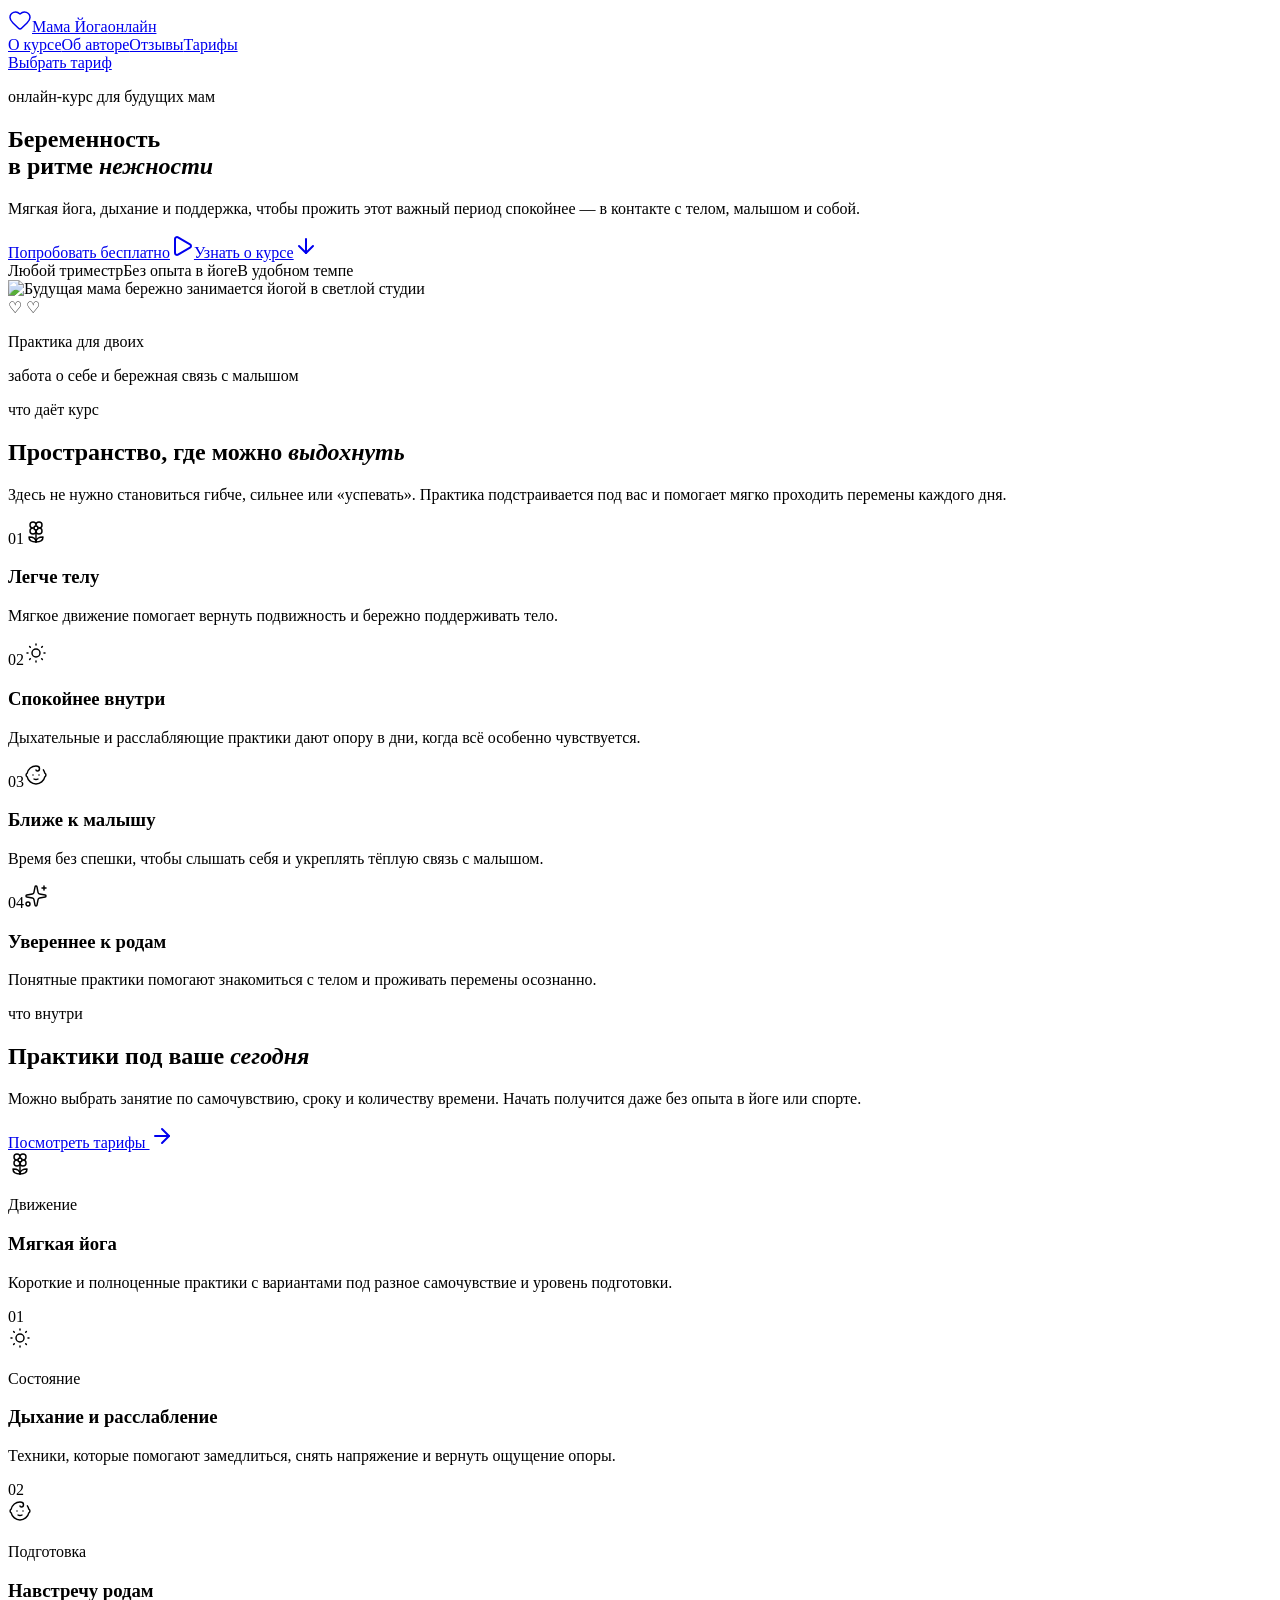
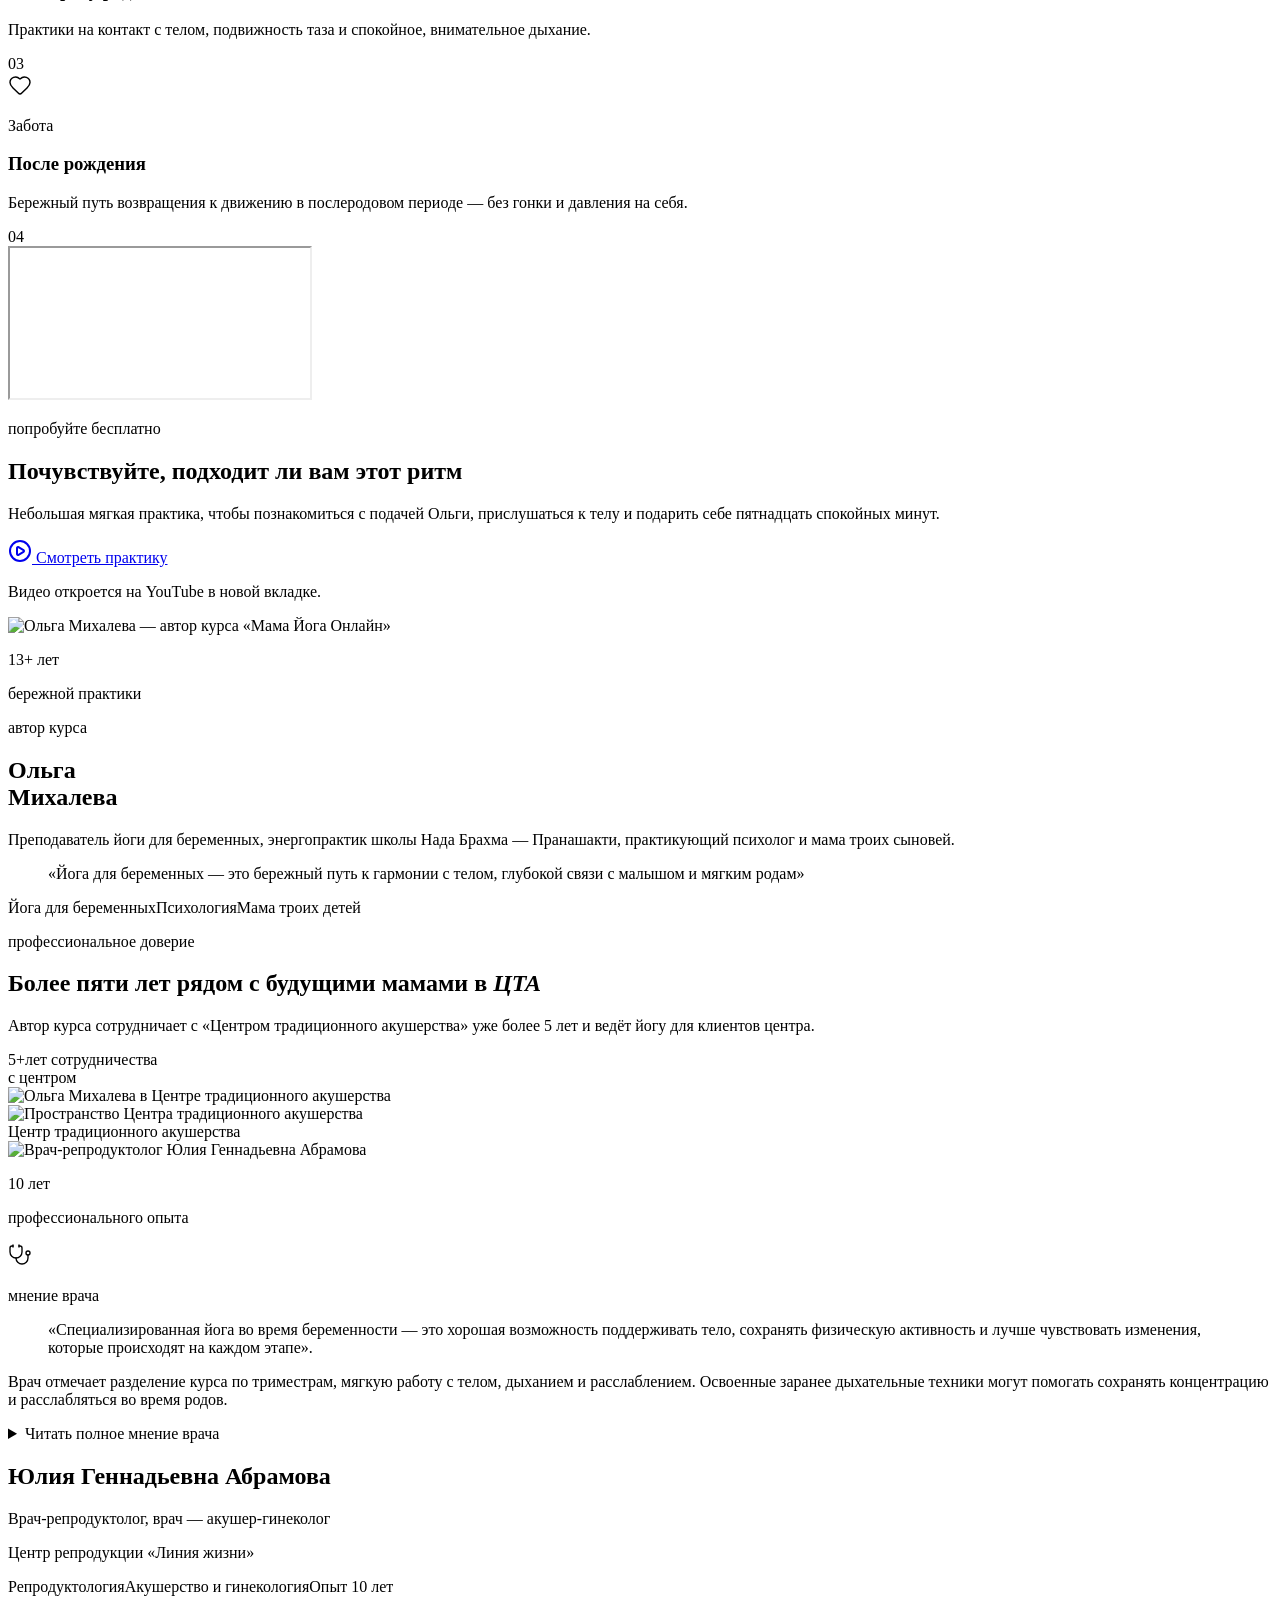
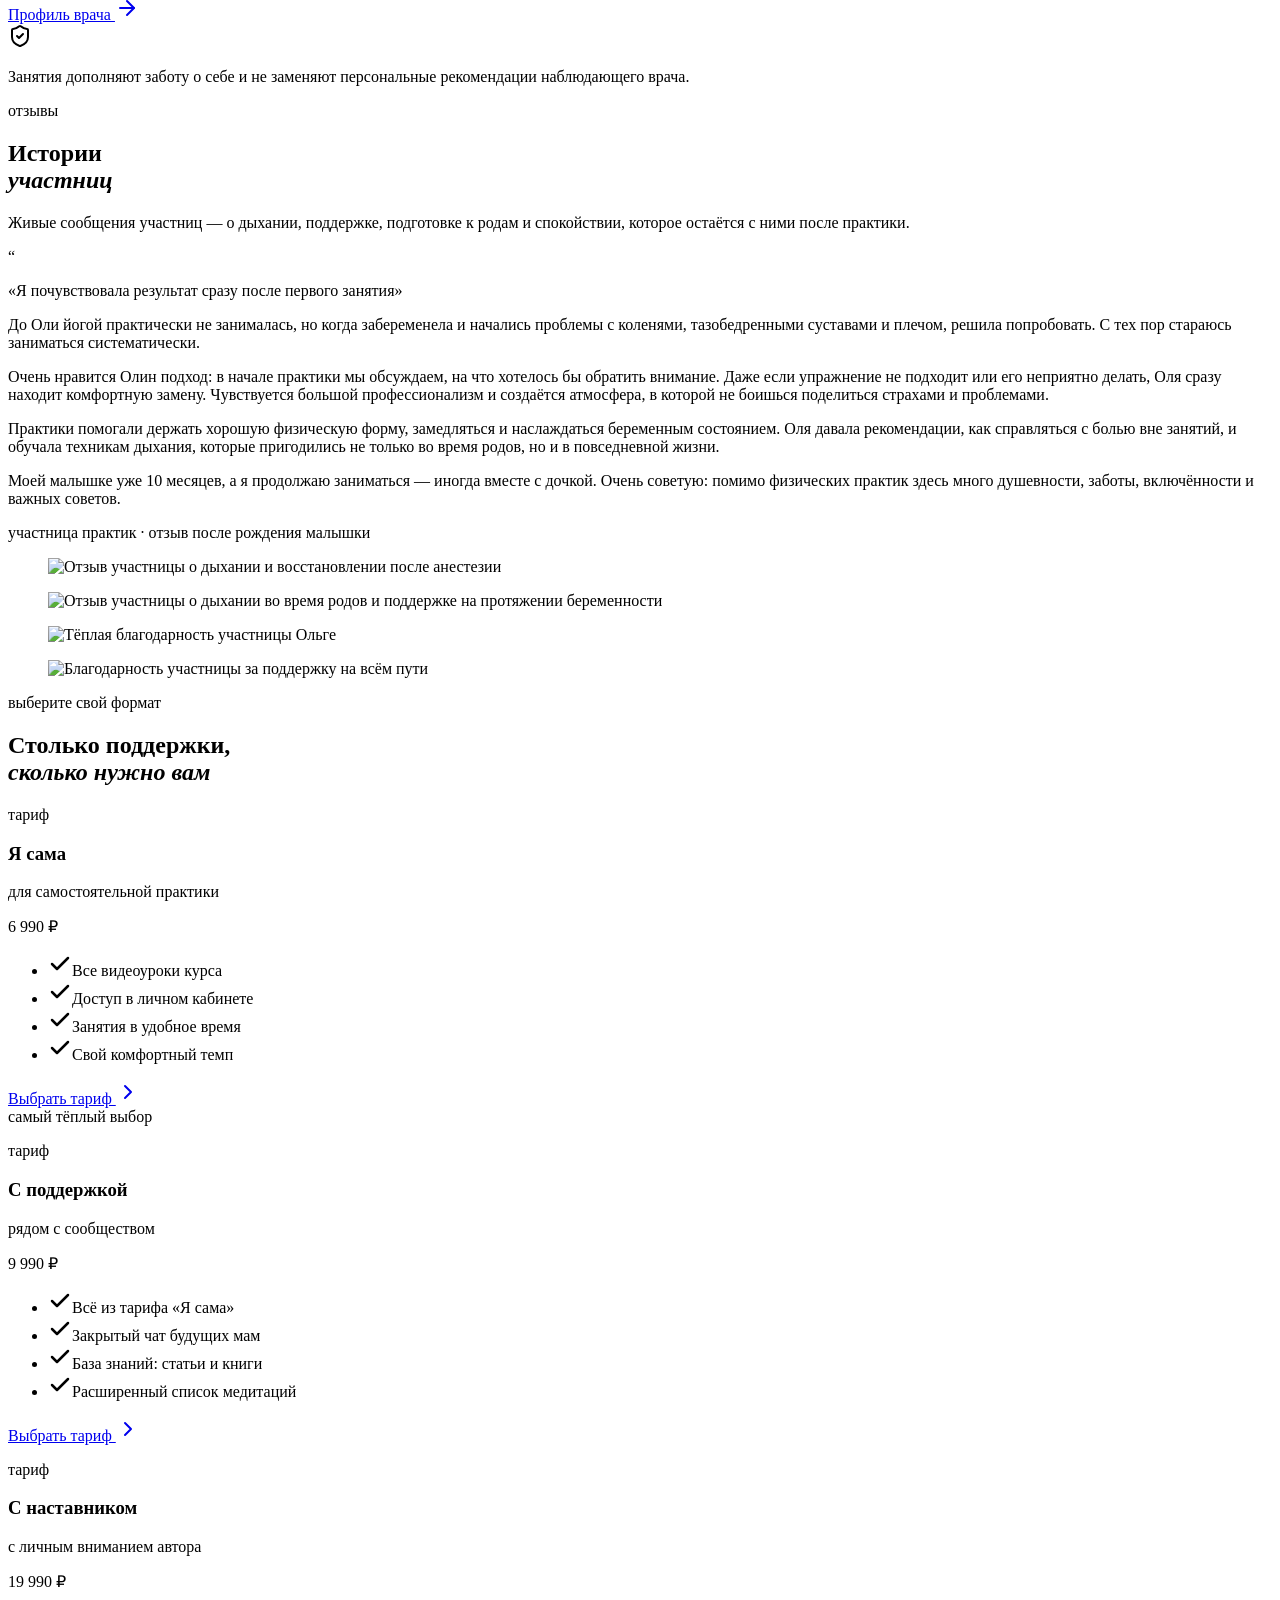
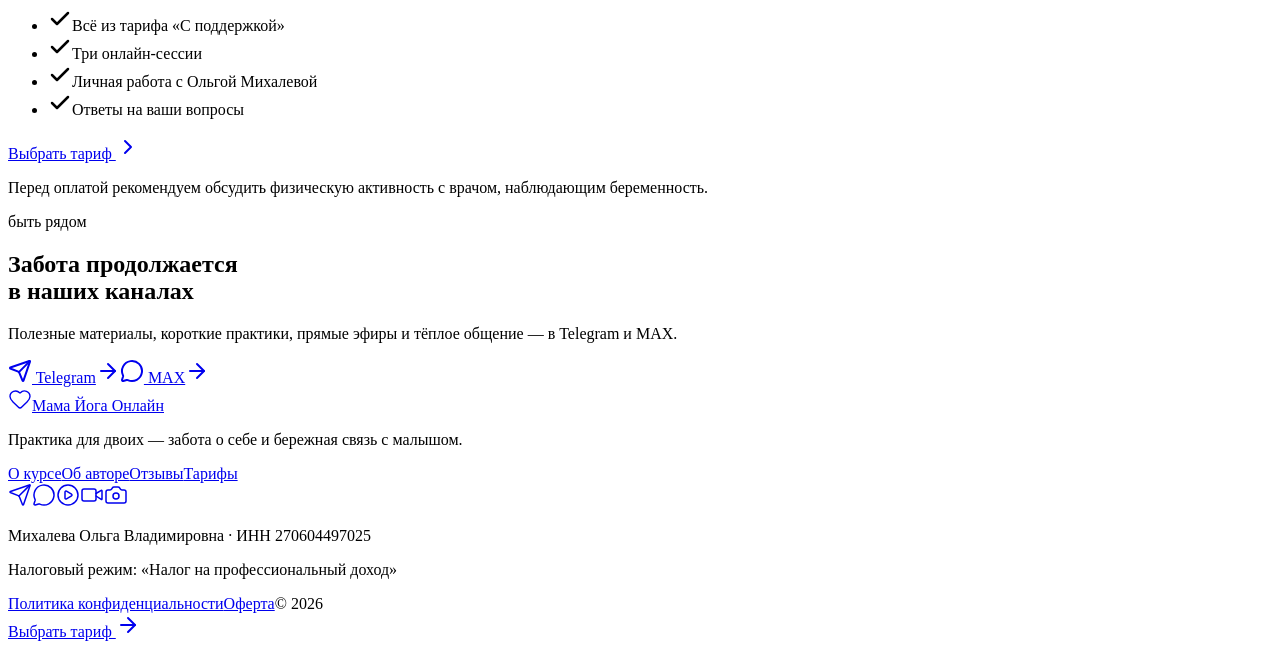
==== commit 9f852010: "Publish meditation benefit update" ====
--- a/index.html
+++ b/index.html
@@ -357,4 +357,4 @@
 
 .__variable_cormorant_garamond_19naldh { --font-cormorant: 'Cormorant Garamond', 'Cormorant Garamond Fallback'; }
 </style>
-</head><body class="__variable_manrope_18bkbal __variable_cormorant_garamond_19naldh"><main class="min-h-screen overflow-hidden bg-background text-foreground"><header class="absolute inset-x-0 top-0 z-20"><div class="mx-auto flex h-24 max-w-[1320px] items-center justify-between px-5 sm:px-8 lg:px-12"><a href="#top" class="flex items-center gap-3" aria-label="Мама Йога Онлайн — на главную"><span class="grid size-10 place-items-center rounded-full border border-primary/20 bg-white/55 text-primary backdrop-blur"><svg xmlns="http://www.w3.org/2000/svg" width="24" height="24" viewBox="0 0 24 24" fill="none" stroke="currentColor" stroke-width="1.5" stroke-linecap="round" stroke-linejoin="round" class="lucide lucide-heart size-[18px]" aria-hidden="true"><path d="M2 9.5a5.5 5.5 0 0 1 9.591-3.676.56.56 0 0 0 .818 0A5.49 5.49 0 0 1 22 9.5c0 2.29-1.5 4-3 5.5l-5.492 5.313a2 2 0 0 1-3 .019L5 15c-1.5-1.5-3-3.2-3-5.5"></path></svg></span><span class="leading-none"><span class="block font-heading text-[21px] font-semibold tracking-[-0.02em]">Мама Йога</span><span class="mt-1 block text-[9px] font-semibold uppercase tracking-[0.24em] text-primary/70">онлайн</span></span></a><nav class="hidden items-center gap-8 text-sm text-primary/75 lg:flex" aria-label="Основная навигация"><a class="transition-colors hover:text-primary" href="#course">О курсе</a><a class="transition-colors hover:text-primary" href="#author">Об авторе</a><a class="transition-colors hover:text-primary" href="#reviews">Отзывы</a><a class="transition-colors hover:text-primary" href="#rates">Тарифы</a></nav><a href="#rates" class="group/button inline-flex shrink-0 items-center justify-center rounded-lg border border-transparent bg-clip-padding text-sm font-medium whitespace-nowrap transition-all outline-none select-none focus-visible:border-ring focus-visible:ring-3 focus-visible:ring-ring/50 active:not-aria-[haspopup]:translate-y-px disabled:pointer-events-none disabled:opacity-50 aria-invalid:border-destructive aria-invalid:ring-3 aria-invalid:ring-destructive/20 dark:aria-invalid:border-destructive/50 dark:aria-invalid:ring-destructive/40 [&amp;_svg]:pointer-events-none [&amp;_svg]:shrink-0 [&amp;_svg:not([class*=&#x27;size-&#x27;])]:size-4 bg-primary text-primary-foreground hover:bg-primary/80 h-8 gap-1.5 px-2.5 has-data-[icon=inline-end]:pr-2 has-data-[icon=inline-start]:pl-2 hidden h-11 rounded-full bg-primary px-6 text-[13px] text-primary-foreground shadow-[0_8px_24px_rgba(99,35,50,0.14)] hover:bg-primary/90 sm:inline-flex">Выбрать тариф</a></div></header><section id="top" class="relative flex min-h-[780px] items-center pt-24 lg:min-h-[850px]"><div class="absolute inset-0 bg-[radial-gradient(circle_at_12%_22%,rgba(255,255,255,0.92),transparent_34%),radial-gradient(circle_at_88%_12%,rgba(238,178,147,0.32),transparent_30%),linear-gradient(135deg,#fbf6ee_0%,#f8eee7_58%,#f1d9cf_100%)]"></div><div class="sun-glow absolute -left-24 top-[16%] size-[340px] rounded-full bg-[#ffe9bf]/50 blur-[80px]"></div><div class="relative mx-auto grid w-full max-w-[1320px] items-center gap-12 px-5 pb-14 pt-8 sm:px-8 lg:grid-cols-[1.02fr_0.98fr] lg:px-12 lg:pb-10"><div class="relative z-10 max-w-[650px] py-10 lg:py-20"><p class="flex items-center gap-3 text-[10px] font-bold uppercase tracking-[0.24em] text-[#b86f68]"><span class="h-px w-7 bg-[#b86f68]/45"></span>онлайн-курс для будущих мам</p><h1 class="mt-6 text-balance font-heading text-[clamp(3.5rem,7.2vw,7rem)] font-medium leading-[0.83] tracking-[-0.055em] text-primary">Беременность<br/>в ритме <em class="font-normal text-[#b86f68]">нежности</em></h1><p class="mt-8 max-w-[520px] text-pretty text-[17px] leading-7 text-primary/72 sm:text-[19px] sm:leading-8">Мягкая йога, дыхание и поддержка, чтобы прожить этот важный период спокойнее — в контакте с телом, малышом и собой.</p><div class="mt-9 flex flex-col gap-3 sm:flex-row sm:items-center"><a href="#free" class="group/button inline-flex shrink-0 items-center justify-center rounded-lg border border-transparent bg-clip-padding text-sm font-medium whitespace-nowrap transition-all outline-none select-none focus-visible:border-ring focus-visible:ring-3 focus-visible:ring-ring/50 active:not-aria-[haspopup]:translate-y-px disabled:pointer-events-none disabled:opacity-50 aria-invalid:border-destructive aria-invalid:ring-3 aria-invalid:ring-destructive/20 dark:aria-invalid:border-destructive/50 dark:aria-invalid:ring-destructive/40 [&amp;_svg]:pointer-events-none [&amp;_svg]:shrink-0 [&amp;_svg:not([class*=&#x27;size-&#x27;])]:size-4 bg-primary text-primary-foreground hover:bg-primary/80 h-8 gap-1.5 px-2.5 has-data-[icon=inline-end]:pr-2 has-data-[icon=inline-start]:pl-2 h-14 w-full rounded-full bg-primary px-7 text-[15px] text-primary-foreground shadow-[0_14px_34px_rgba(100,35,50,0.2)] hover:bg-primary/90 sm:w-auto">Попробовать бесплатно<svg xmlns="http://www.w3.org/2000/svg" width="24" height="24" viewBox="0 0 24 24" fill="none" stroke="currentColor" stroke-width="2" stroke-linecap="round" stroke-linejoin="round" class="lucide lucide-play ml-1 size-4 fill-current" aria-hidden="true"><path d="M5 5a2 2 0 0 1 3.008-1.728l11.997 6.998a2 2 0 0 1 .003 3.458l-12 7A2 2 0 0 1 5 19z"></path></svg></a><a href="#course" class="group/button inline-flex shrink-0 items-center justify-center rounded-lg border border-transparent bg-clip-padding text-sm font-medium whitespace-nowrap transition-all outline-none select-none focus-visible:border-ring focus-visible:ring-3 focus-visible:ring-ring/50 active:not-aria-[haspopup]:translate-y-px disabled:pointer-events-none disabled:opacity-50 aria-invalid:border-destructive aria-invalid:ring-3 aria-invalid:ring-destructive/20 dark:aria-invalid:border-destructive/50 dark:aria-invalid:ring-destructive/40 [&amp;_svg]:pointer-events-none [&amp;_svg]:shrink-0 [&amp;_svg:not([class*=&#x27;size-&#x27;])]:size-4 border-border bg-background hover:bg-muted hover:text-foreground aria-expanded:bg-muted aria-expanded:text-foreground dark:border-input dark:bg-input/30 dark:hover:bg-input/50 h-8 gap-1.5 px-2.5 has-data-[icon=inline-end]:pr-2 has-data-[icon=inline-start]:pl-2 h-14 w-full rounded-full border-primary/20 bg-white/35 px-7 text-[15px] text-primary backdrop-blur hover:bg-white/60 sm:w-auto">Узнать о курсе<svg xmlns="http://www.w3.org/2000/svg" width="24" height="24" viewBox="0 0 24 24" fill="none" stroke="currentColor" stroke-width="2" stroke-linecap="round" stroke-linejoin="round" class="lucide lucide-arrow-down ml-1 size-4" aria-hidden="true"><path d="M12 5v14"></path><path d="m19 12-7 7-7-7"></path></svg></a></div><div class="mt-10 flex flex-wrap gap-x-7 gap-y-3 text-[13px] text-primary/58"><span>Любой триместр</span><span class="before:mr-7 before:text-[#d9a999] before:content-[&#x27;·&#x27;]">Без опыта в йоге</span><span class="before:mr-7 before:text-[#d9a999] before:content-[&#x27;·&#x27;]">В удобном темпе</span></div></div><div class="relative mx-auto w-full max-w-[570px] self-end lg:max-w-none"><div class="relative ml-auto aspect-[4/5] max-h-[690px] w-[min(100%,550px)] overflow-hidden rounded-[48%_48%_30px_30px/38%_38%_30px_30px] bg-[#ead2c7] shadow-[0_30px_90px_rgba(105,54,52,0.14)]"><img src="/yoga-demo/hero-yoga-mama.png" alt="Будущая мама бережно занимается йогой в светлой студии" class="h-full w-full object-cover object-[52%_50%]"/><div class="absolute inset-0 bg-gradient-to-t from-primary/10 via-transparent to-white/8"></div></div><div class="absolute -bottom-5 left-0 max-w-[230px] rounded-[26px] border border-white/55 bg-white/72 p-5 shadow-[0_20px_60px_rgba(99,44,50,0.12)] backdrop-blur-xl lg:-left-8 lg:bottom-14"><div class="mb-3 flex text-[#c27c72]" aria-hidden="true">♡ ♡</div><p class="font-heading text-[22px] leading-6 text-primary">Практика для двоих</p><p class="mt-2 text-xs leading-5 text-primary/60">забота о себе и бережная связь с малышом</p></div></div></div></section><section id="course" class="bg-[#fffaf4] px-5 py-24 sm:px-8 sm:py-32 lg:px-12"><div class="mx-auto max-w-[1180px]"><div class="mx-auto max-w-[780px] text-center"><p class="text-[10px] font-bold uppercase tracking-[0.24em] text-[#b86f68]">что даёт курс</p><h2 class="mt-5 text-balance font-heading text-[clamp(2.8rem,5.6vw,5.3rem)] font-medium leading-[0.96] tracking-[-0.04em] text-primary">Пространство, где можно <em class="font-normal text-[#b86f68]">выдохнуть</em></h2><p class="mx-auto mt-7 max-w-2xl text-[16px] leading-7 text-primary/64 sm:text-lg sm:leading-8">Здесь не нужно становиться гибче, сильнее или «успевать». Практика подстраивается под вас и помогает мягко проходить перемены каждого дня.</p></div><div class="mt-16 grid gap-px overflow-hidden rounded-[32px] border border-primary/10 bg-primary/10 sm:grid-cols-2 lg:grid-cols-4"><article class="group min-h-[320px] bg-[#fffaf4] p-7 transition-colors hover:bg-[#fff6ef] sm:p-8"><div class="flex items-center justify-between"><span class="text-[10px] font-bold tracking-[0.2em] text-primary/36">01</span><span class="grid size-12 place-items-center rounded-full bg-[#f5e6dc] text-[#aa645f] transition-transform group-hover:-rotate-6 group-hover:scale-105"><svg xmlns="http://www.w3.org/2000/svg" width="24" height="24" viewBox="0 0 24 24" fill="none" stroke="currentColor" stroke-width="1.45" stroke-linecap="round" stroke-linejoin="round" class="lucide lucide-flower2 lucide-flower-2 size-5" aria-hidden="true"><path d="M12 5a3 3 0 1 1 3 3m-3-3a3 3 0 1 0-3 3m3-3v1M9 8a3 3 0 1 0 3 3M9 8h1m5 0a3 3 0 1 1-3 3m3-3h-1m-2 3v-1"></path><circle cx="12" cy="8" r="2"></circle><path d="M12 10v12"></path><path d="M12 22c4.2 0 7-1.667 7-5-4.2 0-7 1.667-7 5Z"></path><path d="M12 22c-4.2 0-7-1.667-7-5 4.2 0 7 1.667 7 5Z"></path></svg></span></div><h3 class="mt-16 font-heading text-[32px] leading-none text-primary">Легче телу</h3><p class="mt-4 text-sm leading-6 text-primary/58">Мягкое движение помогает вернуть подвижность и бережно поддерживать тело.</p></article><article class="group min-h-[320px] bg-[#fffaf4] p-7 transition-colors hover:bg-[#fff6ef] sm:p-8"><div class="flex items-center justify-between"><span class="text-[10px] font-bold tracking-[0.2em] text-primary/36">02</span><span class="grid size-12 place-items-center rounded-full bg-[#f5e6dc] text-[#aa645f] transition-transform group-hover:-rotate-6 group-hover:scale-105"><svg xmlns="http://www.w3.org/2000/svg" width="24" height="24" viewBox="0 0 24 24" fill="none" stroke="currentColor" stroke-width="1.45" stroke-linecap="round" stroke-linejoin="round" class="lucide lucide-sun-medium size-5" aria-hidden="true"><circle cx="12" cy="12" r="4"></circle><path d="M12 3v1"></path><path d="M12 20v1"></path><path d="M3 12h1"></path><path d="M20 12h1"></path><path d="m18.364 5.636-.707.707"></path><path d="m6.343 17.657-.707.707"></path><path d="m5.636 5.636.707.707"></path><path d="m17.657 17.657.707.707"></path></svg></span></div><h3 class="mt-16 font-heading text-[32px] leading-none text-primary">Спокойнее внутри</h3><p class="mt-4 text-sm leading-6 text-primary/58">Дыхательные и расслабляющие практики дают опору в дни, когда всё особенно чувствуется.</p></article><article class="group min-h-[320px] bg-[#fffaf4] p-7 transition-colors hover:bg-[#fff6ef] sm:p-8"><div class="flex items-center justify-between"><span class="text-[10px] font-bold tracking-[0.2em] text-primary/36">03</span><span class="grid size-12 place-items-center rounded-full bg-[#f5e6dc] text-[#aa645f] transition-transform group-hover:-rotate-6 group-hover:scale-105"><svg xmlns="http://www.w3.org/2000/svg" width="24" height="24" viewBox="0 0 24 24" fill="none" stroke="currentColor" stroke-width="1.45" stroke-linecap="round" stroke-linejoin="round" class="lucide lucide-baby size-5" aria-hidden="true"><path d="M10 16c.5.3 1.2.5 2 .5s1.5-.2 2-.5"></path><path d="M15 12h.01"></path><path d="M19.38 6.813A9 9 0 0 1 20.8 10.2a2 2 0 0 1 0 3.6 9 9 0 0 1-17.6 0 2 2 0 0 1 0-3.6A9 9 0 0 1 12 3c2 0 3.5 1.1 3.5 2.5s-.9 2.5-2 2.5c-.8 0-1.5-.4-1.5-1"></path><path d="M9 12h.01"></path></svg></span></div><h3 class="mt-16 font-heading text-[32px] leading-none text-primary">Ближе к малышу</h3><p class="mt-4 text-sm leading-6 text-primary/58">Время без спешки, чтобы слышать себя и укреплять тёплую связь с малышом.</p></article><article class="group min-h-[320px] bg-[#fffaf4] p-7 transition-colors hover:bg-[#fff6ef] sm:p-8"><div class="flex items-center justify-between"><span class="text-[10px] font-bold tracking-[0.2em] text-primary/36">04</span><span class="grid size-12 place-items-center rounded-full bg-[#f5e6dc] text-[#aa645f] transition-transform group-hover:-rotate-6 group-hover:scale-105"><svg xmlns="http://www.w3.org/2000/svg" width="24" height="24" viewBox="0 0 24 24" fill="none" stroke="currentColor" stroke-width="1.45" stroke-linecap="round" stroke-linejoin="round" class="lucide lucide-sparkles size-5" aria-hidden="true"><path d="M11.017 2.814a1 1 0 0 1 1.966 0l1.051 5.558a2 2 0 0 0 1.594 1.594l5.558 1.051a1 1 0 0 1 0 1.966l-5.558 1.051a2 2 0 0 0-1.594 1.594l-1.051 5.558a1 1 0 0 1-1.966 0l-1.051-5.558a2 2 0 0 0-1.594-1.594l-5.558-1.051a1 1 0 0 1 0-1.966l5.558-1.051a2 2 0 0 0 1.594-1.594z"></path><path d="M20 2v4"></path><path d="M22 4h-4"></path><circle cx="4" cy="20" r="2"></circle></svg></span></div><h3 class="mt-16 font-heading text-[32px] leading-none text-primary">Увереннее к родам</h3><p class="mt-4 text-sm leading-6 text-primary/58">Понятные практики помогают знакомиться с телом и проживать перемены осознанно.</p></article></div></div></section><section class="relative bg-[#f4e6df] px-5 py-24 sm:px-8 sm:py-32 lg:px-12"><div class="absolute right-[7%] top-10 size-56 rounded-full bg-[#ffe5b8]/45 blur-[70px]"></div><div class="relative mx-auto grid max-w-[1180px] gap-14 lg:grid-cols-[0.82fr_1.18fr] lg:items-start"><div class="lg:sticky lg:top-16"><p class="flex items-center gap-3 text-[10px] font-bold uppercase tracking-[0.24em] text-[#b86f68]"><span class="h-px w-7 bg-[#b86f68]/45"></span>что внутри</p><h2 class="mt-6 max-w-[520px] font-heading text-[clamp(3rem,5.4vw,5.2rem)] font-medium leading-[0.94] tracking-[-0.04em] text-primary">Практики под ваше <em class="font-normal text-[#b86f68]">сегодня</em></h2><p class="mt-7 max-w-[450px] text-base leading-7 text-primary/62">Можно выбрать занятие по самочувствию, сроку и количеству времени. Начать получится даже без опыта в йоге или спорте.</p><a href="#rates" class="mt-8 inline-flex items-center gap-2 text-sm font-semibold text-primary underline decoration-primary/25 underline-offset-8 hover:decoration-primary">Посмотреть тарифы <svg xmlns="http://www.w3.org/2000/svg" width="24" height="24" viewBox="0 0 24 24" fill="none" stroke="currentColor" stroke-width="2" stroke-linecap="round" stroke-linejoin="round" class="lucide lucide-arrow-right size-4" aria-hidden="true"><path d="M5 12h14"></path><path d="m12 5 7 7-7 7"></path></svg></a></div><div class="space-y-4"><article class="group grid gap-6 rounded-[28px] border border-white/60 bg-white/54 p-6 shadow-[0_18px_60px_rgba(103,54,59,0.05)] backdrop-blur sm:grid-cols-[auto_1fr_auto] sm:items-center sm:p-8"><span class="grid size-14 place-items-center rounded-full bg-white text-[#a95f5e] shadow-[0_8px_28px_rgba(99,44,50,0.08)]"><svg xmlns="http://www.w3.org/2000/svg" width="24" height="24" viewBox="0 0 24 24" fill="none" stroke="currentColor" stroke-width="1.45" stroke-linecap="round" stroke-linejoin="round" class="lucide lucide-flower2 lucide-flower-2 size-5" aria-hidden="true"><path d="M12 5a3 3 0 1 1 3 3m-3-3a3 3 0 1 0-3 3m3-3v1M9 8a3 3 0 1 0 3 3M9 8h1m5 0a3 3 0 1 1-3 3m3-3h-1m-2 3v-1"></path><circle cx="12" cy="8" r="2"></circle><path d="M12 10v12"></path><path d="M12 22c4.2 0 7-1.667 7-5-4.2 0-7 1.667-7 5Z"></path><path d="M12 22c-4.2 0-7-1.667-7-5 4.2 0 7 1.667 7 5Z"></path></svg></span><div><p class="text-[9px] font-bold uppercase tracking-[0.22em] text-[#b86f68]">Движение</p><h3 class="mt-2 font-heading text-[31px] leading-none text-primary">Мягкая йога</h3><p class="mt-3 max-w-[570px] text-sm leading-6 text-primary/58">Короткие и полноценные практики с вариантами под разное самочувствие и уровень подготовки.</p></div><span class="hidden font-heading text-5xl font-light text-primary/12 sm:block">0<!-- -->1</span></article><article class="group grid gap-6 rounded-[28px] border border-white/60 bg-white/54 p-6 shadow-[0_18px_60px_rgba(103,54,59,0.05)] backdrop-blur sm:grid-cols-[auto_1fr_auto] sm:items-center sm:p-8"><span class="grid size-14 place-items-center rounded-full bg-white text-[#a95f5e] shadow-[0_8px_28px_rgba(99,44,50,0.08)]"><svg xmlns="http://www.w3.org/2000/svg" width="24" height="24" viewBox="0 0 24 24" fill="none" stroke="currentColor" stroke-width="1.45" stroke-linecap="round" stroke-linejoin="round" class="lucide lucide-sun-medium size-5" aria-hidden="true"><circle cx="12" cy="12" r="4"></circle><path d="M12 3v1"></path><path d="M12 20v1"></path><path d="M3 12h1"></path><path d="M20 12h1"></path><path d="m18.364 5.636-.707.707"></path><path d="m6.343 17.657-.707.707"></path><path d="m5.636 5.636.707.707"></path><path d="m17.657 17.657.707.707"></path></svg></span><div><p class="text-[9px] font-bold uppercase tracking-[0.22em] text-[#b86f68]">Состояние</p><h3 class="mt-2 font-heading text-[31px] leading-none text-primary">Дыхание и расслабление</h3><p class="mt-3 max-w-[570px] text-sm leading-6 text-primary/58">Техники, которые помогают замедлиться, снять напряжение и вернуть ощущение опоры.</p></div><span class="hidden font-heading text-5xl font-light text-primary/12 sm:block">0<!-- -->2</span></article><article class="group grid gap-6 rounded-[28px] border border-white/60 bg-white/54 p-6 shadow-[0_18px_60px_rgba(103,54,59,0.05)] backdrop-blur sm:grid-cols-[auto_1fr_auto] sm:items-center sm:p-8"><span class="grid size-14 place-items-center rounded-full bg-white text-[#a95f5e] shadow-[0_8px_28px_rgba(99,44,50,0.08)]"><svg xmlns="http://www.w3.org/2000/svg" width="24" height="24" viewBox="0 0 24 24" fill="none" stroke="currentColor" stroke-width="1.45" stroke-linecap="round" stroke-linejoin="round" class="lucide lucide-baby size-5" aria-hidden="true"><path d="M10 16c.5.3 1.2.5 2 .5s1.5-.2 2-.5"></path><path d="M15 12h.01"></path><path d="M19.38 6.813A9 9 0 0 1 20.8 10.2a2 2 0 0 1 0 3.6 9 9 0 0 1-17.6 0 2 2 0 0 1 0-3.6A9 9 0 0 1 12 3c2 0 3.5 1.1 3.5 2.5s-.9 2.5-2 2.5c-.8 0-1.5-.4-1.5-1"></path><path d="M9 12h.01"></path></svg></span><div><p class="text-[9px] font-bold uppercase tracking-[0.22em] text-[#b86f68]">Подготовка</p><h3 class="mt-2 font-heading text-[31px] leading-none text-primary">Навстречу родам</h3><p class="mt-3 max-w-[570px] text-sm leading-6 text-primary/58">Практики на контакт с телом, подвижность таза и спокойное, внимательное дыхание.</p></div><span class="hidden font-heading text-5xl font-light text-primary/12 sm:block">0<!-- -->3</span></article><article class="group grid gap-6 rounded-[28px] border border-white/60 bg-white/54 p-6 shadow-[0_18px_60px_rgba(103,54,59,0.05)] backdrop-blur sm:grid-cols-[auto_1fr_auto] sm:items-center sm:p-8"><span class="grid size-14 place-items-center rounded-full bg-white text-[#a95f5e] shadow-[0_8px_28px_rgba(99,44,50,0.08)]"><svg xmlns="http://www.w3.org/2000/svg" width="24" height="24" viewBox="0 0 24 24" fill="none" stroke="currentColor" stroke-width="1.45" stroke-linecap="round" stroke-linejoin="round" class="lucide lucide-heart size-5" aria-hidden="true"><path d="M2 9.5a5.5 5.5 0 0 1 9.591-3.676.56.56 0 0 0 .818 0A5.49 5.49 0 0 1 22 9.5c0 2.29-1.5 4-3 5.5l-5.492 5.313a2 2 0 0 1-3 .019L5 15c-1.5-1.5-3-3.2-3-5.5"></path></svg></span><div><p class="text-[9px] font-bold uppercase tracking-[0.22em] text-[#b86f68]">Забота</p><h3 class="mt-2 font-heading text-[31px] leading-none text-primary">После рождения</h3><p class="mt-3 max-w-[570px] text-sm leading-6 text-primary/58">Бережный путь возвращения к движению в послеродовом периоде — без гонки и давления на себя.</p></div><span class="hidden font-heading text-5xl font-light text-primary/12 sm:block">0<!-- -->4</span></article></div></div></section><section id="free" class="bg-[#fffaf4] px-5 py-24 sm:px-8 sm:py-32 lg:px-12"><div class="mx-auto grid max-w-[1180px] overflow-hidden rounded-[38px] bg-primary text-primary-foreground shadow-[0_26px_90px_rgba(105,38,58,0.18)] lg:grid-cols-[1.05fr_0.95fr]"><div class="relative aspect-video overflow-hidden bg-[#4a1c2b] lg:aspect-auto lg:min-h-[520px]"><iframe src="https://www.youtube-nocookie.com/embed/fD6tE-bG-sw?rel=0" title="Ознакомительный урок йоги для беременных" class="absolute inset-0 h-full w-full" allow="accelerometer; autoplay; clipboard-write; encrypted-media; gyroscope; picture-in-picture; web-share" referrerPolicy="strict-origin-when-cross-origin" allowFullScreen=""></iframe></div><div class="flex flex-col justify-center p-8 sm:p-12 lg:p-16"><p class="flex items-center gap-3 text-[10px] font-bold uppercase tracking-[0.24em] text-white/65"><span class="h-px w-7 bg-white/35"></span>попробуйте бесплатно</p><h2 class="mt-6 text-balance font-heading text-[clamp(2.9rem,5vw,4.9rem)] font-medium leading-[0.93] tracking-[-0.04em]">Почувствуйте, подходит ли вам этот ритм</h2><p class="mt-7 text-base leading-7 text-white/66">Небольшая мягкая практика, чтобы познакомиться с подачей Ольги, прислушаться к телу и подарить себе пятнадцать спокойных минут.</p><a href="https://youtu.be/fD6tE-bG-sw" target="_blank" rel="noreferrer" class="group/button inline-flex shrink-0 items-center justify-center rounded-lg border border-transparent bg-clip-padding text-sm font-medium whitespace-nowrap transition-all outline-none select-none focus-visible:border-ring focus-visible:ring-3 focus-visible:ring-ring/50 active:not-aria-[haspopup]:translate-y-px disabled:pointer-events-none disabled:opacity-50 aria-invalid:border-destructive aria-invalid:ring-3 aria-invalid:ring-destructive/20 dark:aria-invalid:border-destructive/50 dark:aria-invalid:ring-destructive/40 [&amp;_svg]:pointer-events-none [&amp;_svg]:shrink-0 [&amp;_svg:not([class*=&#x27;size-&#x27;])]:size-4 bg-primary text-primary-foreground hover:bg-primary/80 h-8 gap-1.5 px-2.5 has-data-[icon=inline-end]:pr-2 has-data-[icon=inline-start]:pl-2 mt-8 h-14 w-fit rounded-full bg-[#f5cbbd] px-7 text-sm font-semibold text-primary hover:bg-white"><svg xmlns="http://www.w3.org/2000/svg" width="24" height="24" viewBox="0 0 24 24" fill="none" stroke="currentColor" stroke-width="2" stroke-linecap="round" stroke-linejoin="round" class="lucide lucide-circle-play size-4" aria-hidden="true"><path d="M9 9.003a1 1 0 0 1 1.517-.859l4.997 2.997a1 1 0 0 1 0 1.718l-4.997 2.997A1 1 0 0 1 9 14.996z"></path><circle cx="12" cy="12" r="10"></circle></svg> Смотреть практику</a><p class="mt-4 text-[11px] leading-5 text-white/42">Видео откроется на YouTube в новой вкладке.</p></div></div></section><section id="author" class="relative overflow-hidden bg-[#edcfc4] px-5 py-24 sm:px-8 sm:py-32 lg:px-12"><div class="absolute -right-20 -top-20 size-[400px] rounded-full bg-[#ffeabb]/45 blur-[90px]"></div><div class="relative mx-auto grid max-w-[1120px] gap-14 lg:grid-cols-[0.9fr_1.1fr] lg:items-center"><div class="relative mx-auto w-full max-w-[470px]"><div class="aspect-[4/5] overflow-hidden rounded-[52%_52%_28px_28px/38%_38%_28px_28px] border border-white/35 bg-[#dfa89d] shadow-[0_30px_80px_rgba(105,38,58,0.14)]"><img src="/yoga-demo/olga-mikhaleva.jpg" alt="Ольга Михалева — автор курса «Мама Йога Онлайн»" class="h-full w-full object-cover object-[50%_42%]"/></div><div class="absolute -bottom-7 -right-2 rounded-[24px] border border-white/50 bg-[#fff8f2]/88 p-5 shadow-[0_18px_50px_rgba(99,44,50,0.12)] backdrop-blur sm:-right-10"><p class="font-heading text-4xl leading-none text-primary">13+ лет</p><p class="mt-1 text-[11px] text-primary/52">бережной практики</p></div></div><div><p class="flex items-center gap-3 text-[10px] font-bold uppercase tracking-[0.24em] text-[#b86f68]"><span class="h-px w-7 bg-[#b86f68]/45"></span>автор курса</p><h2 class="mt-6 font-heading text-[clamp(3.4rem,6vw,6rem)] font-medium leading-[0.9] tracking-[-0.045em] text-primary">Ольга<br/>Михалева</h2><p class="mt-6 max-w-[600px] text-lg leading-8 text-primary/68">Преподаватель йоги для беременных, энергопрактик школы Нада Брахма — Пранашакти, практикующий психолог и мама троих сыновей.</p><blockquote class="mt-8 border-l border-primary/25 pl-6 font-heading text-[25px] italic leading-8 text-primary/82 sm:text-[30px] sm:leading-9">«Йога для беременных — это бережный путь к гармонии с телом, глубокой связи с малышом и мягким родам»</blockquote><div class="mt-9 flex flex-wrap gap-3"><span class="rounded-full border border-primary/14 bg-white/32 px-4 py-2 text-[11px] font-semibold text-primary/70">Йога для беременных</span><span class="rounded-full border border-primary/14 bg-white/32 px-4 py-2 text-[11px] font-semibold text-primary/70">Психология</span><span class="rounded-full border border-primary/14 bg-white/32 px-4 py-2 text-[11px] font-semibold text-primary/70">Мама троих детей</span></div></div></div></section><section class="overflow-hidden bg-[#fffaf4] px-5 py-24 sm:px-8 sm:py-28 lg:px-12"><div class="mx-auto grid max-w-[1120px] gap-14 lg:grid-cols-[0.9fr_1.1fr] lg:items-center"><div><p class="flex items-center gap-3 text-[10px] font-bold uppercase tracking-[0.24em] text-[#b86f68]"><span class="h-px w-7 bg-[#b86f68]/45"></span>профессиональное доверие</p><h2 class="mt-6 text-balance font-heading text-[clamp(3rem,5.4vw,5.2rem)] font-medium leading-[0.94] tracking-[-0.04em] text-primary">Более пяти лет рядом с будущими мамами в <em class="font-normal text-[#b86f68]">ЦТА</em></h2><p class="mt-7 max-w-[560px] text-[17px] leading-8 text-primary/65">Автор курса сотрудничает с «Центром традиционного акушерства» уже более 5 лет и ведёт йогу для клиентов центра.</p><div class="mt-8 inline-flex items-center gap-4 rounded-full border border-primary/10 bg-[#f4e5dc] py-2 pl-2 pr-5 text-primary"><span class="grid size-12 place-items-center rounded-full bg-primary font-heading text-xl text-white">5+</span><span class="text-xs font-semibold leading-5">лет сотрудничества<br/>с центром</span></div></div><div class="relative grid grid-cols-2 items-end gap-4 sm:gap-6"><div class="aspect-[3/4] overflow-hidden rounded-[28px] bg-[#e8d7cf] shadow-[0_24px_70px_rgba(105,38,58,0.11)] sm:rounded-[36px]"><img src="/yoga-demo/cta-olga.jpg" alt="Ольга Михалева в Центре традиционного акушерства" class="h-full w-full object-cover"/></div><div class="mb-8 aspect-[3/4] overflow-hidden rounded-[28px] bg-[#e8d7cf] shadow-[0_24px_70px_rgba(105,38,58,0.11)] sm:rounded-[36px]"><img src="/yoga-demo/cta-center.jpg" alt="Пространство Центра традиционного акушерства" class="h-full w-full object-cover"/></div><div class="absolute -bottom-1 left-1/2 -translate-x-1/2 rounded-full border border-white/70 bg-white/85 px-5 py-3 text-center text-[10px] font-bold uppercase tracking-[0.18em] text-primary shadow-[0_12px_34px_rgba(105,38,58,0.1)] backdrop-blur">Центр традиционного акушерства</div></div></div></section><section class="bg-[#fffaf4] px-5 py-24 sm:px-8 sm:py-32 lg:px-12"><div class="mx-auto max-w-[1100px]"><div class="overflow-hidden rounded-[36px] border border-primary/10 bg-white shadow-[0_24px_80px_rgba(100,45,50,0.07)]"><div class="grid lg:grid-cols-[0.7fr_1.3fr] lg:items-stretch"><div class="relative min-h-[440px] bg-[#d8b59d] lg:min-h-[680px]"><img src="/yoga-demo/yulia-abramova.jpg" alt="Врач-репродуктолог Юлия Геннадьевна Абрамова" class="absolute inset-0 h-full w-full object-cover object-[50%_34%]"/><div class="absolute inset-0 bg-gradient-to-t from-primary/42 via-transparent to-transparent"></div><div class="absolute bottom-6 left-6 right-6 rounded-[24px] border border-white/25 bg-primary/76 p-5 text-white backdrop-blur-md"><p class="font-heading text-3xl leading-none">10 лет</p><p class="mt-2 text-[11px] leading-5 text-white/70">профессионального опыта</p></div></div><div class="flex flex-col justify-center p-7 sm:p-12 lg:p-14"><div class="flex items-center gap-4"><span class="grid size-14 place-items-center rounded-full bg-[#f4ddd5] text-[#a85d5d]"><svg xmlns="http://www.w3.org/2000/svg" width="24" height="24" viewBox="0 0 24 24" fill="none" stroke="currentColor" stroke-width="1.35" stroke-linecap="round" stroke-linejoin="round" class="lucide lucide-stethoscope size-6" aria-hidden="true"><path d="M11 2v2"></path><path d="M5 2v2"></path><path d="M5 3H4a2 2 0 0 0-2 2v4a6 6 0 0 0 12 0V5a2 2 0 0 0-2-2h-1"></path><path d="M8 15a6 6 0 0 0 12 0v-3"></path><circle cx="20" cy="10" r="2"></circle></svg></span><p class="text-[10px] font-bold uppercase tracking-[0.24em] text-[#b86f68]">мнение врача</p></div><blockquote class="mt-7 font-heading text-[25px] italic leading-8 text-primary/82 sm:text-[29px] sm:leading-9">«Специализированная йога во время беременности — это хорошая возможность поддерживать тело, сохранять физическую активность и лучше чувствовать изменения, которые происходят на каждом этапе».</blockquote><p class="mt-6 text-sm leading-7 text-primary/58">Врач отмечает разделение курса по триместрам, мягкую работу с телом, дыханием и расслаблением. Освоенные заранее дыхательные техники могут помогать сохранять концентрацию и расслабляться во время родов.</p><details class="group mt-6 rounded-[22px] bg-[#fbf3ed] px-5 py-4 text-primary"><summary class="cursor-pointer text-xs font-semibold text-primary/72">Читать полное мнение врача</summary><div class="mt-5 space-y-4 text-xs leading-6 text-primary/58"><p>Беременность — особый период, когда тело постепенно меняется, возрастает нагрузка на опорно-двигательный аппарат, меняются дыхание и эмоциональное состояние. Поэтому физическая активность должна быть не только регулярной, но и грамотно адаптированной к сроку беременности и состоянию женщины.</p><p>Курс Ольги построен по триместрам, что является его важным преимуществом. Потребности женщины и возможности её тела в первом, втором и третьем триместрах различаются, поэтому практики адаптированы к изменениям на каждом этапе. Внимание уделяется мягкому укреплению и поддержанию подвижности тела, дыханию, расслаблению, снижению избыточного напряжения и осознанному контакту женщины со своим телом.</p><p>Отдельно хочу отметить дыхательные практики и их значение в подготовке к родам. Женщина заранее знакомится с различными техниками, учится управлять дыханием, расслабляться и сохранять концентрацию. Этот практический навык можно использовать непосредственно во время родов, чтобы лучше справляться с физическими ощущениями и сохранять ощущение контроля над своим состоянием.</p><p>При физиологически протекающей беременности и отсутствии противопоказаний такая практика может стать хорошим дополнением к медицинскому наблюдению. Йога не заменяет наблюдение акушера-гинеколога, а при наличии медицинских особенностей интенсивность и характер активности должны определяться совместно с лечащим врачом.</p></div></details><div class="mt-7 border-t border-primary/10 pt-7"><h2 class="font-heading text-3xl leading-none text-primary">Юлия Геннадьевна Абрамова</h2><p class="mt-3 text-xs font-semibold leading-5 text-primary/64">Врач-репродуктолог, врач — акушер-гинеколог</p><p class="mt-1 text-xs text-primary/46">Центр репродукции «Линия жизни»</p><div class="mt-5 flex flex-wrap gap-2"><span class="rounded-full bg-[#f7eae3] px-4 py-2 text-[10px] font-semibold text-primary/66">Репродуктология</span><span class="rounded-full bg-[#f7eae3] px-4 py-2 text-[10px] font-semibold text-primary/66">Акушерство и гинекология</span><span class="rounded-full bg-[#f7eae3] px-4 py-2 text-[10px] font-semibold text-primary/66">Опыт 10 лет</span></div><a href="https://life-reproduction.ru/specialisty/reproduktologi/petrichenko-yuliya-gennadevna/" target="_blank" rel="noreferrer" class="mt-6 inline-flex items-center gap-2 text-xs font-semibold text-primary underline decoration-primary/25 underline-offset-8 hover:decoration-primary">Профиль врача <svg xmlns="http://www.w3.org/2000/svg" width="24" height="24" viewBox="0 0 24 24" fill="none" stroke="currentColor" stroke-width="2" stroke-linecap="round" stroke-linejoin="round" class="lucide lucide-arrow-right size-3.5" aria-hidden="true"><path d="M5 12h14"></path><path d="m12 5 7 7-7 7"></path></svg></a></div><div class="mt-7 flex items-start gap-3 border-t border-primary/10 pt-6"><svg xmlns="http://www.w3.org/2000/svg" width="24" height="24" viewBox="0 0 24 24" fill="none" stroke="currentColor" stroke-width="2" stroke-linecap="round" stroke-linejoin="round" class="lucide lucide-shield-check mt-0.5 size-5 shrink-0 text-[#a85d5d]" aria-hidden="true"><path d="M20 13c0 5-3.5 7.5-7.66 8.95a1 1 0 0 1-.67-.01C7.5 20.5 4 18 4 13V6a1 1 0 0 1 1-1c2 0 4.5-1.2 6.24-2.72a1.17 1.17 0 0 1 1.52 0C14.51 3.81 17 5 19 5a1 1 0 0 1 1 1z"></path><path d="m9 12 2 2 4-4"></path></svg><p class="text-[11px] leading-5 text-primary/45">Занятия дополняют заботу о себе и не заменяют персональные рекомендации наблюдающего врача.</p></div></div></div></div></div></section><section id="reviews" class="bg-[#f4e6df] px-5 py-24 sm:px-8 sm:py-32 lg:px-12"><div class="mx-auto max-w-[1180px]"><div class="grid gap-8 lg:grid-cols-[0.8fr_1.2fr] lg:items-end"><div><p class="flex items-center gap-3 text-[10px] font-bold uppercase tracking-[0.24em] text-[#b86f68]"><span class="h-px w-7 bg-[#b86f68]/45"></span>отзывы</p><h2 class="mt-6 font-heading text-[clamp(3rem,5.8vw,5.6rem)] font-medium leading-[0.9] tracking-[-0.045em] text-primary">Истории<br/><em class="font-normal text-[#b86f68]">участниц</em></h2></div><p class="max-w-[580px] text-base leading-7 text-primary/58 lg:justify-self-end">Живые сообщения участниц — о дыхании, поддержке, подготовке к родам и спокойствии, которое остаётся с ними после практики.</p></div><div class="mt-14 grid gap-5 lg:grid-cols-12 lg:items-start"><div class="grid gap-5 lg:col-span-7"><article class="rounded-[30px] border border-primary bg-primary p-7 text-white shadow-[0_24px_70px_rgba(105,38,58,0.16)] sm:p-9"><div class="font-heading text-6xl leading-none text-white/20">“</div><p class="mt-4 font-heading text-3xl leading-9 text-white sm:text-4xl sm:leading-[1.08]">«Я почувствовала результат сразу после первого занятия»</p><div class="mt-7 space-y-5 text-sm leading-7 text-white/70"><p>До Оли йогой практически не занималась, но когда забеременела и начались проблемы с коленями, тазобедренными суставами и плечом, решила попробовать. С тех пор стараюсь заниматься систематически.</p><p>Очень нравится Олин подход: в начале практики мы обсуждаем, на что хотелось бы обратить внимание. Даже если упражнение не подходит или его неприятно делать, Оля сразу находит комфортную замену. Чувствуется большой профессионализм и создаётся атмосфера, в которой не боишься поделиться страхами и проблемами.</p><p>Практики помогали держать хорошую физическую форму, замедляться и наслаждаться беременным состоянием. Оля давала рекомендации, как справляться с болью вне занятий, и обучала техникам дыхания, которые пригодились не только во время родов, но и в повседневной жизни.</p><p>Моей малышке уже 10 месяцев, а я продолжаю заниматься — иногда вместе с дочкой. Очень советую: помимо физических практик здесь много душевности, заботы, включённости и важных советов.</p></div><p class="mt-8 border-t border-white/15 pt-5 text-[10px] font-bold uppercase tracking-[0.2em] text-white/45">участница практик · отзыв после рождения малышки</p></article><figure class="overflow-hidden rounded-[28px] border border-white/70 bg-white/82 p-3 shadow-[0_16px_50px_rgba(105,38,58,0.08)]"><img src="/yoga-demo/review-breath.jpg" alt="Отзыв участницы о дыхании и восстановлении после анестезии" class="w-full rounded-[20px]"/></figure></div><div class="grid gap-5 lg:col-span-5"><figure class="overflow-hidden rounded-[28px] border border-white/70 bg-white/82 p-3 shadow-[0_16px_50px_rgba(105,38,58,0.08)]"><img src="/yoga-demo/review-birth.jpg" alt="Отзыв участницы о дыхании во время родов и поддержке на протяжении беременности" class="w-full rounded-[20px]"/></figure><figure class="overflow-hidden rounded-[28px] border border-white/70 bg-white/82 p-3 shadow-[0_16px_50px_rgba(105,38,58,0.08)]"><img src="/yoga-demo/review-warmth.jpg" alt="Тёплая благодарность участницы Ольге" class="w-full rounded-[20px]"/></figure></div><figure class="mx-auto w-full max-w-[760px] overflow-hidden rounded-[28px] border border-white/70 bg-white/82 p-3 shadow-[0_16px_50px_rgba(105,38,58,0.08)] lg:col-span-12"><img src="/yoga-demo/review-support.jpg" alt="Благодарность участницы за поддержку на всём пути" class="w-full rounded-[20px]"/></figure></div></div></section><section id="rates" class="relative bg-[#fffaf4] px-5 py-24 sm:px-8 sm:py-32 lg:px-12"><div class="absolute left-1/2 top-28 size-[500px] -translate-x-1/2 rounded-full bg-[#ffe2b0]/24 blur-[100px]"></div><div class="relative mx-auto max-w-[1180px]"><div class="mx-auto max-w-[760px] text-center"><p class="text-[10px] font-bold uppercase tracking-[0.24em] text-[#b86f68]">выберите свой формат</p><h2 class="mt-5 font-heading text-[clamp(3rem,5.7vw,5.4rem)] font-medium leading-[0.94] tracking-[-0.04em] text-primary">Столько поддержки,<br/><em class="font-normal text-[#b86f68]">сколько нужно вам</em></h2></div><div class="mt-16 grid gap-5 lg:grid-cols-3 lg:items-stretch"><article class="relative flex flex-col rounded-[32px] border p-7 sm:p-9 border-primary/10 bg-white text-primary shadow-[0_16px_60px_rgba(105,38,58,0.05)]"><p class="text-[10px] font-bold uppercase tracking-[0.2em] text-[#b86f68]">тариф</p><h3 class="mt-5 font-heading text-[42px] leading-none">Я сама</h3><p class="mt-3 text-xs text-primary/46">для самостоятельной практики</p><p class="mt-8 font-heading text-5xl leading-none">6 990 ₽</p><div class="my-8 h-px bg-primary/10"></div><ul class="space-y-4"><li class="flex gap-3 text-sm leading-6 text-primary/62"><span class="mt-1.5 grid size-4 shrink-0 place-items-center rounded-full bg-[#f1ddd4] text-[#aa615e]"><svg xmlns="http://www.w3.org/2000/svg" width="24" height="24" viewBox="0 0 24 24" fill="none" stroke="currentColor" stroke-width="2.5" stroke-linecap="round" stroke-linejoin="round" class="lucide lucide-check size-2.5" aria-hidden="true"><path d="M20 6 9 17l-5-5"></path></svg></span>Все видеоуроки курса</li><li class="flex gap-3 text-sm leading-6 text-primary/62"><span class="mt-1.5 grid size-4 shrink-0 place-items-center rounded-full bg-[#f1ddd4] text-[#aa615e]"><svg xmlns="http://www.w3.org/2000/svg" width="24" height="24" viewBox="0 0 24 24" fill="none" stroke="currentColor" stroke-width="2.5" stroke-linecap="round" stroke-linejoin="round" class="lucide lucide-check size-2.5" aria-hidden="true"><path d="M20 6 9 17l-5-5"></path></svg></span>Доступ в личном кабинете</li><li class="flex gap-3 text-sm leading-6 text-primary/62"><span class="mt-1.5 grid size-4 shrink-0 place-items-center rounded-full bg-[#f1ddd4] text-[#aa615e]"><svg xmlns="http://www.w3.org/2000/svg" width="24" height="24" viewBox="0 0 24 24" fill="none" stroke="currentColor" stroke-width="2.5" stroke-linecap="round" stroke-linejoin="round" class="lucide lucide-check size-2.5" aria-hidden="true"><path d="M20 6 9 17l-5-5"></path></svg></span>Занятия в удобное время</li><li class="flex gap-3 text-sm leading-6 text-primary/62"><span class="mt-1.5 grid size-4 shrink-0 place-items-center rounded-full bg-[#f1ddd4] text-[#aa615e]"><svg xmlns="http://www.w3.org/2000/svg" width="24" height="24" viewBox="0 0 24 24" fill="none" stroke="currentColor" stroke-width="2.5" stroke-linecap="round" stroke-linejoin="round" class="lucide lucide-check size-2.5" aria-hidden="true"><path d="M20 6 9 17l-5-5"></path></svg></span>Свой комфортный темп</li></ul><a href="https://yogamamaonline.getcourse.ru/yogamamaonline" target="_blank" rel="noreferrer" class="group/button inline-flex shrink-0 items-center justify-center rounded-lg border border-transparent bg-clip-padding text-sm font-medium whitespace-nowrap transition-all outline-none select-none focus-visible:border-ring focus-visible:ring-3 focus-visible:ring-ring/50 active:not-aria-[haspopup]:translate-y-px disabled:pointer-events-none disabled:opacity-50 aria-invalid:border-destructive aria-invalid:ring-3 aria-invalid:ring-destructive/20 dark:aria-invalid:border-destructive/50 dark:aria-invalid:ring-destructive/40 [&amp;_svg]:pointer-events-none [&amp;_svg]:shrink-0 [&amp;_svg:not([class*=&#x27;size-&#x27;])]:size-4 border-border bg-background hover:bg-muted hover:text-foreground aria-expanded:bg-muted aria-expanded:text-foreground dark:border-input dark:bg-input/30 dark:hover:bg-input/50 h-8 gap-1.5 px-2.5 has-data-[icon=inline-end]:pr-2 has-data-[icon=inline-start]:pl-2 mt-9 h-14 w-full rounded-full text-sm border-primary/18 bg-transparent text-primary hover:bg-[#f8e8e0]">Выбрать тариф <svg xmlns="http://www.w3.org/2000/svg" width="24" height="24" viewBox="0 0 24 24" fill="none" stroke="currentColor" stroke-width="2" stroke-linecap="round" stroke-linejoin="round" class="lucide lucide-chevron-right size-4" aria-hidden="true"><path d="m9 18 6-6-6-6"></path></svg></a></article><article class="relative flex flex-col rounded-[32px] border p-7 sm:p-9 border-primary bg-primary text-white shadow-[0_30px_90px_rgba(105,38,58,0.18)] lg:-translate-y-5"><span class="absolute right-6 top-6 rounded-full bg-[#f4c8b9] px-3 py-1.5 text-[9px] font-bold uppercase tracking-[0.14em] text-primary">самый тёплый выбор</span><p class="text-[10px] font-bold uppercase tracking-[0.2em] text-white/52">тариф</p><h3 class="mt-5 font-heading text-[42px] leading-none">С поддержкой</h3><p class="mt-3 text-xs text-white/52">рядом с сообществом</p><p class="mt-8 font-heading text-5xl leading-none">9 990 ₽</p><div class="my-8 h-px bg-white/14"></div><ul class="space-y-4"><li class="flex gap-3 text-sm leading-6 text-white/72"><span class="mt-1.5 grid size-4 shrink-0 place-items-center rounded-full bg-white/12 text-[#f5cbbd]"><svg xmlns="http://www.w3.org/2000/svg" width="24" height="24" viewBox="0 0 24 24" fill="none" stroke="currentColor" stroke-width="2.5" stroke-linecap="round" stroke-linejoin="round" class="lucide lucide-check size-2.5" aria-hidden="true"><path d="M20 6 9 17l-5-5"></path></svg></span>Всё из тарифа «Я сама»</li><li class="flex gap-3 text-sm leading-6 text-white/72"><span class="mt-1.5 grid size-4 shrink-0 place-items-center rounded-full bg-white/12 text-[#f5cbbd]"><svg xmlns="http://www.w3.org/2000/svg" width="24" height="24" viewBox="0 0 24 24" fill="none" stroke="currentColor" stroke-width="2.5" stroke-linecap="round" stroke-linejoin="round" class="lucide lucide-check size-2.5" aria-hidden="true"><path d="M20 6 9 17l-5-5"></path></svg></span>Закрытый чат будущих мам</li><li class="flex gap-3 text-sm leading-6 text-white/72"><span class="mt-1.5 grid size-4 shrink-0 place-items-center rounded-full bg-white/12 text-[#f5cbbd]"><svg xmlns="http://www.w3.org/2000/svg" width="24" height="24" viewBox="0 0 24 24" fill="none" stroke="currentColor" stroke-width="2.5" stroke-linecap="round" stroke-linejoin="round" class="lucide lucide-check size-2.5" aria-hidden="true"><path d="M20 6 9 17l-5-5"></path></svg></span>База знаний: статьи и книги</li><li class="flex gap-3 text-sm leading-6 text-white/72"><span class="mt-1.5 grid size-4 shrink-0 place-items-center rounded-full bg-white/12 text-[#f5cbbd]"><svg xmlns="http://www.w3.org/2000/svg" width="24" height="24" viewBox="0 0 24 24" fill="none" stroke="currentColor" stroke-width="2.5" stroke-linecap="round" stroke-linejoin="round" class="lucide lucide-check size-2.5" aria-hidden="true"><path d="M20 6 9 17l-5-5"></path></svg></span>Прямые эфиры</li></ul><a href="https://yogamamaonline.getcourse.ru/yogamamaonline" target="_blank" rel="noreferrer" class="group/button inline-flex shrink-0 items-center justify-center rounded-lg border border-transparent bg-clip-padding text-sm font-medium whitespace-nowrap transition-all outline-none select-none focus-visible:border-ring focus-visible:ring-3 focus-visible:ring-ring/50 active:not-aria-[haspopup]:translate-y-px disabled:pointer-events-none disabled:opacity-50 aria-invalid:border-destructive aria-invalid:ring-3 aria-invalid:ring-destructive/20 dark:aria-invalid:border-destructive/50 dark:aria-invalid:ring-destructive/40 [&amp;_svg]:pointer-events-none [&amp;_svg]:shrink-0 [&amp;_svg:not([class*=&#x27;size-&#x27;])]:size-4 bg-secondary text-secondary-foreground hover:bg-[color-mix(in_oklch,var(--secondary),var(--foreground)_5%)] aria-expanded:bg-secondary aria-expanded:text-secondary-foreground h-8 gap-1.5 px-2.5 has-data-[icon=inline-end]:pr-2 has-data-[icon=inline-start]:pl-2 mt-9 h-14 w-full rounded-full text-sm border-0 bg-[#f5cbbd] text-primary hover:bg-white">Выбрать тариф <svg xmlns="http://www.w3.org/2000/svg" width="24" height="24" viewBox="0 0 24 24" fill="none" stroke="currentColor" stroke-width="2" stroke-linecap="round" stroke-linejoin="round" class="lucide lucide-chevron-right size-4" aria-hidden="true"><path d="m9 18 6-6-6-6"></path></svg></a></article><article class="relative flex flex-col rounded-[32px] border p-7 sm:p-9 border-primary/10 bg-white text-primary shadow-[0_16px_60px_rgba(105,38,58,0.05)]"><p class="text-[10px] font-bold uppercase tracking-[0.2em] text-[#b86f68]">тариф</p><h3 class="mt-5 font-heading text-[42px] leading-none">С наставником</h3><p class="mt-3 text-xs text-primary/46">с личным вниманием автора</p><p class="mt-8 font-heading text-5xl leading-none">19 990 ₽</p><div class="my-8 h-px bg-primary/10"></div><ul class="space-y-4"><li class="flex gap-3 text-sm leading-6 text-primary/62"><span class="mt-1.5 grid size-4 shrink-0 place-items-center rounded-full bg-[#f1ddd4] text-[#aa615e]"><svg xmlns="http://www.w3.org/2000/svg" width="24" height="24" viewBox="0 0 24 24" fill="none" stroke="currentColor" stroke-width="2.5" stroke-linecap="round" stroke-linejoin="round" class="lucide lucide-check size-2.5" aria-hidden="true"><path d="M20 6 9 17l-5-5"></path></svg></span>Всё из тарифа «С поддержкой»</li><li class="flex gap-3 text-sm leading-6 text-primary/62"><span class="mt-1.5 grid size-4 shrink-0 place-items-center rounded-full bg-[#f1ddd4] text-[#aa615e]"><svg xmlns="http://www.w3.org/2000/svg" width="24" height="24" viewBox="0 0 24 24" fill="none" stroke="currentColor" stroke-width="2.5" stroke-linecap="round" stroke-linejoin="round" class="lucide lucide-check size-2.5" aria-hidden="true"><path d="M20 6 9 17l-5-5"></path></svg></span>Три онлайн-сессии</li><li class="flex gap-3 text-sm leading-6 text-primary/62"><span class="mt-1.5 grid size-4 shrink-0 place-items-center rounded-full bg-[#f1ddd4] text-[#aa615e]"><svg xmlns="http://www.w3.org/2000/svg" width="24" height="24" viewBox="0 0 24 24" fill="none" stroke="currentColor" stroke-width="2.5" stroke-linecap="round" stroke-linejoin="round" class="lucide lucide-check size-2.5" aria-hidden="true"><path d="M20 6 9 17l-5-5"></path></svg></span>Личная работа с Ольгой Михалевой</li><li class="flex gap-3 text-sm leading-6 text-primary/62"><span class="mt-1.5 grid size-4 shrink-0 place-items-center rounded-full bg-[#f1ddd4] text-[#aa615e]"><svg xmlns="http://www.w3.org/2000/svg" width="24" height="24" viewBox="0 0 24 24" fill="none" stroke="currentColor" stroke-width="2.5" stroke-linecap="round" stroke-linejoin="round" class="lucide lucide-check size-2.5" aria-hidden="true"><path d="M20 6 9 17l-5-5"></path></svg></span>Ответы на ваши вопросы</li></ul><a href="https://yogamamaonline.getcourse.ru/yogamamaonline" target="_blank" rel="noreferrer" class="group/button inline-flex shrink-0 items-center justify-center rounded-lg border border-transparent bg-clip-padding text-sm font-medium whitespace-nowrap transition-all outline-none select-none focus-visible:border-ring focus-visible:ring-3 focus-visible:ring-ring/50 active:not-aria-[haspopup]:translate-y-px disabled:pointer-events-none disabled:opacity-50 aria-invalid:border-destructive aria-invalid:ring-3 aria-invalid:ring-destructive/20 dark:aria-invalid:border-destructive/50 dark:aria-invalid:ring-destructive/40 [&amp;_svg]:pointer-events-none [&amp;_svg]:shrink-0 [&amp;_svg:not([class*=&#x27;size-&#x27;])]:size-4 border-border bg-background hover:bg-muted hover:text-foreground aria-expanded:bg-muted aria-expanded:text-foreground dark:border-input dark:bg-input/30 dark:hover:bg-input/50 h-8 gap-1.5 px-2.5 has-data-[icon=inline-end]:pr-2 has-data-[icon=inline-start]:pl-2 mt-9 h-14 w-full rounded-full text-sm border-primary/18 bg-transparent text-primary hover:bg-[#f8e8e0]">Выбрать тариф <svg xmlns="http://www.w3.org/2000/svg" width="24" height="24" viewBox="0 0 24 24" fill="none" stroke="currentColor" stroke-width="2" stroke-linecap="round" stroke-linejoin="round" class="lucide lucide-chevron-right size-4" aria-hidden="true"><path d="m9 18 6-6-6-6"></path></svg></a></article></div><p class="mt-8 text-center text-[11px] leading-5 text-primary/42">Перед оплатой рекомендуем обсудить физическую активность с врачом, наблюдающим беременность.</p></div></section><section id="contacts" class="bg-[#edcfc4] px-5 py-24 sm:px-8 sm:py-28 lg:px-12"><div class="mx-auto grid max-w-[1080px] gap-10 rounded-[36px] border border-white/38 bg-white/28 p-7 backdrop-blur sm:p-12 lg:grid-cols-[1fr_auto] lg:items-center"><div><p class="flex items-center gap-3 text-[10px] font-bold uppercase tracking-[0.24em] text-[#b86f68]"><span class="h-px w-7 bg-[#b86f68]/45"></span>быть рядом</p><h2 class="mt-5 max-w-[650px] font-heading text-[clamp(2.8rem,5vw,4.8rem)] font-medium leading-[0.95] tracking-[-0.04em] text-primary">Забота продолжается<br/>в наших каналах</h2><p class="mt-6 max-w-[580px] text-sm leading-7 text-primary/58">Полезные материалы, короткие практики, прямые эфиры и тёплое общение — в Telegram и MAX.</p></div><div class="grid gap-3 sm:grid-cols-2 lg:grid-cols-1"><a href="https://yogamamaonline.getcourse.ru/yogamamaonline" target="_blank" rel="noreferrer" class="group flex min-w-[240px] items-center justify-between rounded-full bg-primary px-5 py-4 text-sm text-white transition-transform hover:-translate-y-0.5"><span class="flex items-center gap-3"><svg xmlns="http://www.w3.org/2000/svg" width="24" height="24" viewBox="0 0 24 24" fill="none" stroke="currentColor" stroke-width="2" stroke-linecap="round" stroke-linejoin="round" class="lucide lucide-send size-4" aria-hidden="true"><path d="M14.536 21.686a.5.5 0 0 0 .937-.024l6.5-19a.496.496 0 0 0-.635-.635l-19 6.5a.5.5 0 0 0-.024.937l7.93 3.18a2 2 0 0 1 1.112 1.11z"></path><path d="m21.854 2.147-10.94 10.939"></path></svg> Telegram</span><svg xmlns="http://www.w3.org/2000/svg" width="24" height="24" viewBox="0 0 24 24" fill="none" stroke="currentColor" stroke-width="2" stroke-linecap="round" stroke-linejoin="round" class="lucide lucide-arrow-right size-4 transition-transform group-hover:translate-x-1" aria-hidden="true"><path d="M5 12h14"></path><path d="m12 5 7 7-7 7"></path></svg></a><a href="https://yogamamaonline.getcourse.ru/yogamamaonline" target="_blank" rel="noreferrer" class="group flex min-w-[240px] items-center justify-between rounded-full border border-primary/15 bg-white/48 px-5 py-4 text-sm text-primary transition-transform hover:-translate-y-0.5 hover:bg-white/70"><span class="flex items-center gap-3"><svg xmlns="http://www.w3.org/2000/svg" width="24" height="24" viewBox="0 0 24 24" fill="none" stroke="currentColor" stroke-width="2" stroke-linecap="round" stroke-linejoin="round" class="lucide lucide-message-circle size-4" aria-hidden="true"><path d="M2.992 16.342a2 2 0 0 1 .094 1.167l-1.065 3.29a1 1 0 0 0 1.236 1.168l3.413-.998a2 2 0 0 1 1.099.092 10 10 0 1 0-4.777-4.719"></path></svg> MAX</span><svg xmlns="http://www.w3.org/2000/svg" width="24" height="24" viewBox="0 0 24 24" fill="none" stroke="currentColor" stroke-width="2" stroke-linecap="round" stroke-linejoin="round" class="lucide lucide-arrow-right size-4 transition-transform group-hover:translate-x-1" aria-hidden="true"><path d="M5 12h14"></path><path d="m12 5 7 7-7 7"></path></svg></a></div></div></section><footer class="bg-primary px-5 pb-24 pt-14 text-white sm:px-8 sm:pb-12 lg:px-12"><div class="mx-auto max-w-[1180px]"><div class="grid gap-10 border-b border-white/12 pb-12 md:grid-cols-[1fr_auto_auto] md:items-start"><div><a href="#top" class="flex items-center gap-3" aria-label="Наверх"><span class="grid size-10 place-items-center rounded-full border border-white/20"><svg xmlns="http://www.w3.org/2000/svg" width="24" height="24" viewBox="0 0 24 24" fill="none" stroke="currentColor" stroke-width="1.4" stroke-linecap="round" stroke-linejoin="round" class="lucide lucide-heart size-[18px]" aria-hidden="true"><path d="M2 9.5a5.5 5.5 0 0 1 9.591-3.676.56.56 0 0 0 .818 0A5.49 5.49 0 0 1 22 9.5c0 2.29-1.5 4-3 5.5l-5.492 5.313a2 2 0 0 1-3 .019L5 15c-1.5-1.5-3-3.2-3-5.5"></path></svg></span><span class="font-heading text-[24px]">Мама Йога Онлайн</span></a><p class="mt-5 max-w-[360px] text-xs leading-6 text-white/46">Практика для двоих — забота о себе и бережная связь с малышом.</p></div><div class="grid gap-3 text-xs text-white/58"><a href="#course" class="hover:text-white">О курсе</a><a href="#author" class="hover:text-white">Об авторе</a><a href="#reviews" class="hover:text-white">Отзывы</a><a href="#rates" class="hover:text-white">Тарифы</a></div><div class="flex gap-2"><a href="https://yogamamaonline.getcourse.ru/yogamamaonline" target="_blank" rel="noreferrer" aria-label="Telegram" class="grid size-10 place-items-center rounded-full border border-white/14 text-white/62 transition-colors hover:border-white/35 hover:text-white"><svg xmlns="http://www.w3.org/2000/svg" width="24" height="24" viewBox="0 0 24 24" fill="none" stroke="currentColor" stroke-width="1.5" stroke-linecap="round" stroke-linejoin="round" class="lucide lucide-send size-4" aria-hidden="true"><path d="M14.536 21.686a.5.5 0 0 0 .937-.024l6.5-19a.496.496 0 0 0-.635-.635l-19 6.5a.5.5 0 0 0-.024.937l7.93 3.18a2 2 0 0 1 1.112 1.11z"></path><path d="m21.854 2.147-10.94 10.939"></path></svg></a><a href="https://yogamamaonline.getcourse.ru/yogamamaonline" target="_blank" rel="noreferrer" aria-label="MAX" class="grid size-10 place-items-center rounded-full border border-white/14 text-white/62 transition-colors hover:border-white/35 hover:text-white"><svg xmlns="http://www.w3.org/2000/svg" width="24" height="24" viewBox="0 0 24 24" fill="none" stroke="currentColor" stroke-width="1.5" stroke-linecap="round" stroke-linejoin="round" class="lucide lucide-message-circle size-4" aria-hidden="true"><path d="M2.992 16.342a2 2 0 0 1 .094 1.167l-1.065 3.29a1 1 0 0 0 1.236 1.168l3.413-.998a2 2 0 0 1 1.099.092 10 10 0 1 0-4.777-4.719"></path></svg></a><a href="https://yogamamaonline.getcourse.ru/yogamamaonline" target="_blank" rel="noreferrer" aria-label="YouTube" class="grid size-10 place-items-center rounded-full border border-white/14 text-white/62 transition-colors hover:border-white/35 hover:text-white"><svg xmlns="http://www.w3.org/2000/svg" width="24" height="24" viewBox="0 0 24 24" fill="none" stroke="currentColor" stroke-width="1.5" stroke-linecap="round" stroke-linejoin="round" class="lucide lucide-circle-play size-4" aria-hidden="true"><path d="M9 9.003a1 1 0 0 1 1.517-.859l4.997 2.997a1 1 0 0 1 0 1.718l-4.997 2.997A1 1 0 0 1 9 14.996z"></path><circle cx="12" cy="12" r="10"></circle></svg></a><a href="https://yogamamaonline.getcourse.ru/yogamamaonline" target="_blank" rel="noreferrer" aria-label="Rutube" class="grid size-10 place-items-center rounded-full border border-white/14 text-white/62 transition-colors hover:border-white/35 hover:text-white"><svg xmlns="http://www.w3.org/2000/svg" width="24" height="24" viewBox="0 0 24 24" fill="none" stroke="currentColor" stroke-width="1.5" stroke-linecap="round" stroke-linejoin="round" class="lucide lucide-video size-4" aria-hidden="true"><path d="m16 13 5.223 3.482a.5.5 0 0 0 .777-.416V7.87a.5.5 0 0 0-.752-.432L16 10.5"></path><rect x="2" y="6" width="14" height="12" rx="2"></rect></svg></a><a href="https://yogamamaonline.getcourse.ru/yogamamaonline" target="_blank" rel="noreferrer" aria-label="Instagram" class="grid size-10 place-items-center rounded-full border border-white/14 text-white/62 transition-colors hover:border-white/35 hover:text-white"><svg xmlns="http://www.w3.org/2000/svg" width="24" height="24" viewBox="0 0 24 24" fill="none" stroke="currentColor" stroke-width="1.5" stroke-linecap="round" stroke-linejoin="round" class="lucide lucide-camera size-4" aria-hidden="true"><path d="M13.997 4a2 2 0 0 1 1.76 1.05l.486.9A2 2 0 0 0 18.003 7H20a2 2 0 0 1 2 2v9a2 2 0 0 1-2 2H4a2 2 0 0 1-2-2V9a2 2 0 0 1 2-2h1.997a2 2 0 0 0 1.759-1.048l.489-.904A2 2 0 0 1 10.004 4z"></path><circle cx="12" cy="13" r="3"></circle></svg></a></div></div><div class="flex flex-col gap-6 pt-8 text-[10px] leading-5 text-white/36 md:flex-row md:items-end md:justify-between"><div><p>Михалева Ольга Владимировна · ИНН 270604497025</p><p>Налоговый режим: «Налог на профессиональный доход»</p></div><div class="flex flex-wrap gap-x-6 gap-y-2"><a href="#" class="hover:text-white/65">Политика конфиденциальности</a><a href="#" class="hover:text-white/65">Оферта</a><span>© 2026</span></div></div></div></footer><a href="#rates" class="fixed inset-x-4 bottom-4 z-40 flex h-14 items-center justify-center gap-2 rounded-full bg-primary px-6 text-sm font-semibold text-white shadow-[0_16px_50px_rgba(72,20,37,0.34)] sm:hidden">Выбрать тариф <svg xmlns="http://www.w3.org/2000/svg" width="24" height="24" viewBox="0 0 24 24" fill="none" stroke="currentColor" stroke-width="2" stroke-linecap="round" stroke-linejoin="round" class="lucide lucide-arrow-right size-4" aria-hidden="true"><path d="M5 12h14"></path><path d="m12 5 7 7-7 7"></path></svg></a></main></body></html>+</head><body class="__variable_manrope_18bkbal __variable_cormorant_garamond_19naldh"><main class="min-h-screen overflow-hidden bg-background text-foreground"><header class="absolute inset-x-0 top-0 z-20"><div class="mx-auto flex h-24 max-w-[1320px] items-center justify-between px-5 sm:px-8 lg:px-12"><a href="#top" class="flex items-center gap-3" aria-label="Мама Йога Онлайн — на главную"><span class="grid size-10 place-items-center rounded-full border border-primary/20 bg-white/55 text-primary backdrop-blur"><svg xmlns="http://www.w3.org/2000/svg" width="24" height="24" viewBox="0 0 24 24" fill="none" stroke="currentColor" stroke-width="1.5" stroke-linecap="round" stroke-linejoin="round" class="lucide lucide-heart size-[18px]" aria-hidden="true"><path d="M2 9.5a5.5 5.5 0 0 1 9.591-3.676.56.56 0 0 0 .818 0A5.49 5.49 0 0 1 22 9.5c0 2.29-1.5 4-3 5.5l-5.492 5.313a2 2 0 0 1-3 .019L5 15c-1.5-1.5-3-3.2-3-5.5"></path></svg></span><span class="leading-none"><span class="block font-heading text-[21px] font-semibold tracking-[-0.02em]">Мама Йога</span><span class="mt-1 block text-[9px] font-semibold uppercase tracking-[0.24em] text-primary/70">онлайн</span></span></a><nav class="hidden items-center gap-8 text-sm text-primary/75 lg:flex" aria-label="Основная навигация"><a class="transition-colors hover:text-primary" href="#course">О курсе</a><a class="transition-colors hover:text-primary" href="#author">Об авторе</a><a class="transition-colors hover:text-primary" href="#reviews">Отзывы</a><a class="transition-colors hover:text-primary" href="#rates">Тарифы</a></nav><a href="#rates" class="group/button inline-flex shrink-0 items-center justify-center rounded-lg border border-transparent bg-clip-padding text-sm font-medium whitespace-nowrap transition-all outline-none select-none focus-visible:border-ring focus-visible:ring-3 focus-visible:ring-ring/50 active:not-aria-[haspopup]:translate-y-px disabled:pointer-events-none disabled:opacity-50 aria-invalid:border-destructive aria-invalid:ring-3 aria-invalid:ring-destructive/20 dark:aria-invalid:border-destructive/50 dark:aria-invalid:ring-destructive/40 [&amp;_svg]:pointer-events-none [&amp;_svg]:shrink-0 [&amp;_svg:not([class*=&#x27;size-&#x27;])]:size-4 bg-primary text-primary-foreground hover:bg-primary/80 h-8 gap-1.5 px-2.5 has-data-[icon=inline-end]:pr-2 has-data-[icon=inline-start]:pl-2 hidden h-11 rounded-full bg-primary px-6 text-[13px] text-primary-foreground shadow-[0_8px_24px_rgba(99,35,50,0.14)] hover:bg-primary/90 sm:inline-flex">Выбрать тариф</a></div></header><section id="top" class="relative flex min-h-[780px] items-center pt-24 lg:min-h-[850px]"><div class="absolute inset-0 bg-[radial-gradient(circle_at_12%_22%,rgba(255,255,255,0.92),transparent_34%),radial-gradient(circle_at_88%_12%,rgba(238,178,147,0.32),transparent_30%),linear-gradient(135deg,#fbf6ee_0%,#f8eee7_58%,#f1d9cf_100%)]"></div><div class="sun-glow absolute -left-24 top-[16%] size-[340px] rounded-full bg-[#ffe9bf]/50 blur-[80px]"></div><div class="relative mx-auto grid w-full max-w-[1320px] items-center gap-12 px-5 pb-14 pt-8 sm:px-8 lg:grid-cols-[1.02fr_0.98fr] lg:px-12 lg:pb-10"><div class="relative z-10 max-w-[650px] py-10 lg:py-20"><p class="flex items-center gap-3 text-[10px] font-bold uppercase tracking-[0.24em] text-[#b86f68]"><span class="h-px w-7 bg-[#b86f68]/45"></span>онлайн-курс для будущих мам</p><h1 class="mt-6 text-balance font-heading text-[clamp(3.5rem,7.2vw,7rem)] font-medium leading-[0.83] tracking-[-0.055em] text-primary">Беременность<br/>в ритме <em class="font-normal text-[#b86f68]">нежности</em></h1><p class="mt-8 max-w-[520px] text-pretty text-[17px] leading-7 text-primary/72 sm:text-[19px] sm:leading-8">Мягкая йога, дыхание и поддержка, чтобы прожить этот важный период спокойнее — в контакте с телом, малышом и собой.</p><div class="mt-9 flex flex-col gap-3 sm:flex-row sm:items-center"><a href="#free" class="group/button inline-flex shrink-0 items-center justify-center rounded-lg border border-transparent bg-clip-padding text-sm font-medium whitespace-nowrap transition-all outline-none select-none focus-visible:border-ring focus-visible:ring-3 focus-visible:ring-ring/50 active:not-aria-[haspopup]:translate-y-px disabled:pointer-events-none disabled:opacity-50 aria-invalid:border-destructive aria-invalid:ring-3 aria-invalid:ring-destructive/20 dark:aria-invalid:border-destructive/50 dark:aria-invalid:ring-destructive/40 [&amp;_svg]:pointer-events-none [&amp;_svg]:shrink-0 [&amp;_svg:not([class*=&#x27;size-&#x27;])]:size-4 bg-primary text-primary-foreground hover:bg-primary/80 h-8 gap-1.5 px-2.5 has-data-[icon=inline-end]:pr-2 has-data-[icon=inline-start]:pl-2 h-14 w-full rounded-full bg-primary px-7 text-[15px] text-primary-foreground shadow-[0_14px_34px_rgba(100,35,50,0.2)] hover:bg-primary/90 sm:w-auto">Попробовать бесплатно<svg xmlns="http://www.w3.org/2000/svg" width="24" height="24" viewBox="0 0 24 24" fill="none" stroke="currentColor" stroke-width="2" stroke-linecap="round" stroke-linejoin="round" class="lucide lucide-play ml-1 size-4 fill-current" aria-hidden="true"><path d="M5 5a2 2 0 0 1 3.008-1.728l11.997 6.998a2 2 0 0 1 .003 3.458l-12 7A2 2 0 0 1 5 19z"></path></svg></a><a href="#course" class="group/button inline-flex shrink-0 items-center justify-center rounded-lg border border-transparent bg-clip-padding text-sm font-medium whitespace-nowrap transition-all outline-none select-none focus-visible:border-ring focus-visible:ring-3 focus-visible:ring-ring/50 active:not-aria-[haspopup]:translate-y-px disabled:pointer-events-none disabled:opacity-50 aria-invalid:border-destructive aria-invalid:ring-3 aria-invalid:ring-destructive/20 dark:aria-invalid:border-destructive/50 dark:aria-invalid:ring-destructive/40 [&amp;_svg]:pointer-events-none [&amp;_svg]:shrink-0 [&amp;_svg:not([class*=&#x27;size-&#x27;])]:size-4 border-border bg-background hover:bg-muted hover:text-foreground aria-expanded:bg-muted aria-expanded:text-foreground dark:border-input dark:bg-input/30 dark:hover:bg-input/50 h-8 gap-1.5 px-2.5 has-data-[icon=inline-end]:pr-2 has-data-[icon=inline-start]:pl-2 h-14 w-full rounded-full border-primary/20 bg-white/35 px-7 text-[15px] text-primary backdrop-blur hover:bg-white/60 sm:w-auto">Узнать о курсе<svg xmlns="http://www.w3.org/2000/svg" width="24" height="24" viewBox="0 0 24 24" fill="none" stroke="currentColor" stroke-width="2" stroke-linecap="round" stroke-linejoin="round" class="lucide lucide-arrow-down ml-1 size-4" aria-hidden="true"><path d="M12 5v14"></path><path d="m19 12-7 7-7-7"></path></svg></a></div><div class="mt-10 flex flex-wrap gap-x-7 gap-y-3 text-[13px] text-primary/58"><span>Любой триместр</span><span class="before:mr-7 before:text-[#d9a999] before:content-[&#x27;·&#x27;]">Без опыта в йоге</span><span class="before:mr-7 before:text-[#d9a999] before:content-[&#x27;·&#x27;]">В удобном темпе</span></div></div><div class="relative mx-auto w-full max-w-[570px] self-end lg:max-w-none"><div class="relative ml-auto aspect-[4/5] max-h-[690px] w-[min(100%,550px)] overflow-hidden rounded-[48%_48%_30px_30px/38%_38%_30px_30px] bg-[#ead2c7] shadow-[0_30px_90px_rgba(105,54,52,0.14)]"><img src="/yoga-demo/hero-yoga-mama.png" alt="Будущая мама бережно занимается йогой в светлой студии" class="h-full w-full object-cover object-[52%_50%]"/><div class="absolute inset-0 bg-gradient-to-t from-primary/10 via-transparent to-white/8"></div></div><div class="absolute -bottom-5 left-0 max-w-[230px] rounded-[26px] border border-white/55 bg-white/72 p-5 shadow-[0_20px_60px_rgba(99,44,50,0.12)] backdrop-blur-xl lg:-left-8 lg:bottom-14"><div class="mb-3 flex text-[#c27c72]" aria-hidden="true">♡ ♡</div><p class="font-heading text-[22px] leading-6 text-primary">Практика для двоих</p><p class="mt-2 text-xs leading-5 text-primary/60">забота о себе и бережная связь с малышом</p></div></div></div></section><section id="course" class="bg-[#fffaf4] px-5 py-24 sm:px-8 sm:py-32 lg:px-12"><div class="mx-auto max-w-[1180px]"><div class="mx-auto max-w-[780px] text-center"><p class="text-[10px] font-bold uppercase tracking-[0.24em] text-[#b86f68]">что даёт курс</p><h2 class="mt-5 text-balance font-heading text-[clamp(2.8rem,5.6vw,5.3rem)] font-medium leading-[0.96] tracking-[-0.04em] text-primary">Пространство, где можно <em class="font-normal text-[#b86f68]">выдохнуть</em></h2><p class="mx-auto mt-7 max-w-2xl text-[16px] leading-7 text-primary/64 sm:text-lg sm:leading-8">Здесь не нужно становиться гибче, сильнее или «успевать». Практика подстраивается под вас и помогает мягко проходить перемены каждого дня.</p></div><div class="mt-16 grid gap-px overflow-hidden rounded-[32px] border border-primary/10 bg-primary/10 sm:grid-cols-2 lg:grid-cols-4"><article class="group min-h-[320px] bg-[#fffaf4] p-7 transition-colors hover:bg-[#fff6ef] sm:p-8"><div class="flex items-center justify-between"><span class="text-[10px] font-bold tracking-[0.2em] text-primary/36">01</span><span class="grid size-12 place-items-center rounded-full bg-[#f5e6dc] text-[#aa645f] transition-transform group-hover:-rotate-6 group-hover:scale-105"><svg xmlns="http://www.w3.org/2000/svg" width="24" height="24" viewBox="0 0 24 24" fill="none" stroke="currentColor" stroke-width="1.45" stroke-linecap="round" stroke-linejoin="round" class="lucide lucide-flower2 lucide-flower-2 size-5" aria-hidden="true"><path d="M12 5a3 3 0 1 1 3 3m-3-3a3 3 0 1 0-3 3m3-3v1M9 8a3 3 0 1 0 3 3M9 8h1m5 0a3 3 0 1 1-3 3m3-3h-1m-2 3v-1"></path><circle cx="12" cy="8" r="2"></circle><path d="M12 10v12"></path><path d="M12 22c4.2 0 7-1.667 7-5-4.2 0-7 1.667-7 5Z"></path><path d="M12 22c-4.2 0-7-1.667-7-5 4.2 0 7 1.667 7 5Z"></path></svg></span></div><h3 class="mt-16 font-heading text-[32px] leading-none text-primary">Легче телу</h3><p class="mt-4 text-sm leading-6 text-primary/58">Мягкое движение помогает вернуть подвижность и бережно поддерживать тело.</p></article><article class="group min-h-[320px] bg-[#fffaf4] p-7 transition-colors hover:bg-[#fff6ef] sm:p-8"><div class="flex items-center justify-between"><span class="text-[10px] font-bold tracking-[0.2em] text-primary/36">02</span><span class="grid size-12 place-items-center rounded-full bg-[#f5e6dc] text-[#aa645f] transition-transform group-hover:-rotate-6 group-hover:scale-105"><svg xmlns="http://www.w3.org/2000/svg" width="24" height="24" viewBox="0 0 24 24" fill="none" stroke="currentColor" stroke-width="1.45" stroke-linecap="round" stroke-linejoin="round" class="lucide lucide-sun-medium size-5" aria-hidden="true"><circle cx="12" cy="12" r="4"></circle><path d="M12 3v1"></path><path d="M12 20v1"></path><path d="M3 12h1"></path><path d="M20 12h1"></path><path d="m18.364 5.636-.707.707"></path><path d="m6.343 17.657-.707.707"></path><path d="m5.636 5.636.707.707"></path><path d="m17.657 17.657.707.707"></path></svg></span></div><h3 class="mt-16 font-heading text-[32px] leading-none text-primary">Спокойнее внутри</h3><p class="mt-4 text-sm leading-6 text-primary/58">Дыхательные и расслабляющие практики дают опору в дни, когда всё особенно чувствуется.</p></article><article class="group min-h-[320px] bg-[#fffaf4] p-7 transition-colors hover:bg-[#fff6ef] sm:p-8"><div class="flex items-center justify-between"><span class="text-[10px] font-bold tracking-[0.2em] text-primary/36">03</span><span class="grid size-12 place-items-center rounded-full bg-[#f5e6dc] text-[#aa645f] transition-transform group-hover:-rotate-6 group-hover:scale-105"><svg xmlns="http://www.w3.org/2000/svg" width="24" height="24" viewBox="0 0 24 24" fill="none" stroke="currentColor" stroke-width="1.45" stroke-linecap="round" stroke-linejoin="round" class="lucide lucide-baby size-5" aria-hidden="true"><path d="M10 16c.5.3 1.2.5 2 .5s1.5-.2 2-.5"></path><path d="M15 12h.01"></path><path d="M19.38 6.813A9 9 0 0 1 20.8 10.2a2 2 0 0 1 0 3.6 9 9 0 0 1-17.6 0 2 2 0 0 1 0-3.6A9 9 0 0 1 12 3c2 0 3.5 1.1 3.5 2.5s-.9 2.5-2 2.5c-.8 0-1.5-.4-1.5-1"></path><path d="M9 12h.01"></path></svg></span></div><h3 class="mt-16 font-heading text-[32px] leading-none text-primary">Ближе к малышу</h3><p class="mt-4 text-sm leading-6 text-primary/58">Время без спешки, чтобы слышать себя и укреплять тёплую связь с малышом.</p></article><article class="group min-h-[320px] bg-[#fffaf4] p-7 transition-colors hover:bg-[#fff6ef] sm:p-8"><div class="flex items-center justify-between"><span class="text-[10px] font-bold tracking-[0.2em] text-primary/36">04</span><span class="grid size-12 place-items-center rounded-full bg-[#f5e6dc] text-[#aa645f] transition-transform group-hover:-rotate-6 group-hover:scale-105"><svg xmlns="http://www.w3.org/2000/svg" width="24" height="24" viewBox="0 0 24 24" fill="none" stroke="currentColor" stroke-width="1.45" stroke-linecap="round" stroke-linejoin="round" class="lucide lucide-sparkles size-5" aria-hidden="true"><path d="M11.017 2.814a1 1 0 0 1 1.966 0l1.051 5.558a2 2 0 0 0 1.594 1.594l5.558 1.051a1 1 0 0 1 0 1.966l-5.558 1.051a2 2 0 0 0-1.594 1.594l-1.051 5.558a1 1 0 0 1-1.966 0l-1.051-5.558a2 2 0 0 0-1.594-1.594l-5.558-1.051a1 1 0 0 1 0-1.966l5.558-1.051a2 2 0 0 0 1.594-1.594z"></path><path d="M20 2v4"></path><path d="M22 4h-4"></path><circle cx="4" cy="20" r="2"></circle></svg></span></div><h3 class="mt-16 font-heading text-[32px] leading-none text-primary">Увереннее к родам</h3><p class="mt-4 text-sm leading-6 text-primary/58">Понятные практики помогают знакомиться с телом и проживать перемены осознанно.</p></article></div></div></section><section class="relative bg-[#f4e6df] px-5 py-24 sm:px-8 sm:py-32 lg:px-12"><div class="absolute right-[7%] top-10 size-56 rounded-full bg-[#ffe5b8]/45 blur-[70px]"></div><div class="relative mx-auto grid max-w-[1180px] gap-14 lg:grid-cols-[0.82fr_1.18fr] lg:items-start"><div class="lg:sticky lg:top-16"><p class="flex items-center gap-3 text-[10px] font-bold uppercase tracking-[0.24em] text-[#b86f68]"><span class="h-px w-7 bg-[#b86f68]/45"></span>что внутри</p><h2 class="mt-6 max-w-[520px] font-heading text-[clamp(3rem,5.4vw,5.2rem)] font-medium leading-[0.94] tracking-[-0.04em] text-primary">Практики под ваше <em class="font-normal text-[#b86f68]">сегодня</em></h2><p class="mt-7 max-w-[450px] text-base leading-7 text-primary/62">Можно выбрать занятие по самочувствию, сроку и количеству времени. Начать получится даже без опыта в йоге или спорте.</p><a href="#rates" class="mt-8 inline-flex items-center gap-2 text-sm font-semibold text-primary underline decoration-primary/25 underline-offset-8 hover:decoration-primary">Посмотреть тарифы <svg xmlns="http://www.w3.org/2000/svg" width="24" height="24" viewBox="0 0 24 24" fill="none" stroke="currentColor" stroke-width="2" stroke-linecap="round" stroke-linejoin="round" class="lucide lucide-arrow-right size-4" aria-hidden="true"><path d="M5 12h14"></path><path d="m12 5 7 7-7 7"></path></svg></a></div><div class="space-y-4"><article class="group grid gap-6 rounded-[28px] border border-white/60 bg-white/54 p-6 shadow-[0_18px_60px_rgba(103,54,59,0.05)] backdrop-blur sm:grid-cols-[auto_1fr_auto] sm:items-center sm:p-8"><span class="grid size-14 place-items-center rounded-full bg-white text-[#a95f5e] shadow-[0_8px_28px_rgba(99,44,50,0.08)]"><svg xmlns="http://www.w3.org/2000/svg" width="24" height="24" viewBox="0 0 24 24" fill="none" stroke="currentColor" stroke-width="1.45" stroke-linecap="round" stroke-linejoin="round" class="lucide lucide-flower2 lucide-flower-2 size-5" aria-hidden="true"><path d="M12 5a3 3 0 1 1 3 3m-3-3a3 3 0 1 0-3 3m3-3v1M9 8a3 3 0 1 0 3 3M9 8h1m5 0a3 3 0 1 1-3 3m3-3h-1m-2 3v-1"></path><circle cx="12" cy="8" r="2"></circle><path d="M12 10v12"></path><path d="M12 22c4.2 0 7-1.667 7-5-4.2 0-7 1.667-7 5Z"></path><path d="M12 22c-4.2 0-7-1.667-7-5 4.2 0 7 1.667 7 5Z"></path></svg></span><div><p class="text-[9px] font-bold uppercase tracking-[0.22em] text-[#b86f68]">Движение</p><h3 class="mt-2 font-heading text-[31px] leading-none text-primary">Мягкая йога</h3><p class="mt-3 max-w-[570px] text-sm leading-6 text-primary/58">Короткие и полноценные практики с вариантами под разное самочувствие и уровень подготовки.</p></div><span class="hidden font-heading text-5xl font-light text-primary/12 sm:block">0<!-- -->1</span></article><article class="group grid gap-6 rounded-[28px] border border-white/60 bg-white/54 p-6 shadow-[0_18px_60px_rgba(103,54,59,0.05)] backdrop-blur sm:grid-cols-[auto_1fr_auto] sm:items-center sm:p-8"><span class="grid size-14 place-items-center rounded-full bg-white text-[#a95f5e] shadow-[0_8px_28px_rgba(99,44,50,0.08)]"><svg xmlns="http://www.w3.org/2000/svg" width="24" height="24" viewBox="0 0 24 24" fill="none" stroke="currentColor" stroke-width="1.45" stroke-linecap="round" stroke-linejoin="round" class="lucide lucide-sun-medium size-5" aria-hidden="true"><circle cx="12" cy="12" r="4"></circle><path d="M12 3v1"></path><path d="M12 20v1"></path><path d="M3 12h1"></path><path d="M20 12h1"></path><path d="m18.364 5.636-.707.707"></path><path d="m6.343 17.657-.707.707"></path><path d="m5.636 5.636.707.707"></path><path d="m17.657 17.657.707.707"></path></svg></span><div><p class="text-[9px] font-bold uppercase tracking-[0.22em] text-[#b86f68]">Состояние</p><h3 class="mt-2 font-heading text-[31px] leading-none text-primary">Дыхание и расслабление</h3><p class="mt-3 max-w-[570px] text-sm leading-6 text-primary/58">Техники, которые помогают замедлиться, снять напряжение и вернуть ощущение опоры.</p></div><span class="hidden font-heading text-5xl font-light text-primary/12 sm:block">0<!-- -->2</span></article><article class="group grid gap-6 rounded-[28px] border border-white/60 bg-white/54 p-6 shadow-[0_18px_60px_rgba(103,54,59,0.05)] backdrop-blur sm:grid-cols-[auto_1fr_auto] sm:items-center sm:p-8"><span class="grid size-14 place-items-center rounded-full bg-white text-[#a95f5e] shadow-[0_8px_28px_rgba(99,44,50,0.08)]"><svg xmlns="http://www.w3.org/2000/svg" width="24" height="24" viewBox="0 0 24 24" fill="none" stroke="currentColor" stroke-width="1.45" stroke-linecap="round" stroke-linejoin="round" class="lucide lucide-baby size-5" aria-hidden="true"><path d="M10 16c.5.3 1.2.5 2 .5s1.5-.2 2-.5"></path><path d="M15 12h.01"></path><path d="M19.38 6.813A9 9 0 0 1 20.8 10.2a2 2 0 0 1 0 3.6 9 9 0 0 1-17.6 0 2 2 0 0 1 0-3.6A9 9 0 0 1 12 3c2 0 3.5 1.1 3.5 2.5s-.9 2.5-2 2.5c-.8 0-1.5-.4-1.5-1"></path><path d="M9 12h.01"></path></svg></span><div><p class="text-[9px] font-bold uppercase tracking-[0.22em] text-[#b86f68]">Подготовка</p><h3 class="mt-2 font-heading text-[31px] leading-none text-primary">Навстречу родам</h3><p class="mt-3 max-w-[570px] text-sm leading-6 text-primary/58">Практики на контакт с телом, подвижность таза и спокойное, внимательное дыхание.</p></div><span class="hidden font-heading text-5xl font-light text-primary/12 sm:block">0<!-- -->3</span></article><article class="group grid gap-6 rounded-[28px] border border-white/60 bg-white/54 p-6 shadow-[0_18px_60px_rgba(103,54,59,0.05)] backdrop-blur sm:grid-cols-[auto_1fr_auto] sm:items-center sm:p-8"><span class="grid size-14 place-items-center rounded-full bg-white text-[#a95f5e] shadow-[0_8px_28px_rgba(99,44,50,0.08)]"><svg xmlns="http://www.w3.org/2000/svg" width="24" height="24" viewBox="0 0 24 24" fill="none" stroke="currentColor" stroke-width="1.45" stroke-linecap="round" stroke-linejoin="round" class="lucide lucide-heart size-5" aria-hidden="true"><path d="M2 9.5a5.5 5.5 0 0 1 9.591-3.676.56.56 0 0 0 .818 0A5.49 5.49 0 0 1 22 9.5c0 2.29-1.5 4-3 5.5l-5.492 5.313a2 2 0 0 1-3 .019L5 15c-1.5-1.5-3-3.2-3-5.5"></path></svg></span><div><p class="text-[9px] font-bold uppercase tracking-[0.22em] text-[#b86f68]">Забота</p><h3 class="mt-2 font-heading text-[31px] leading-none text-primary">После рождения</h3><p class="mt-3 max-w-[570px] text-sm leading-6 text-primary/58">Бережный путь возвращения к движению в послеродовом периоде — без гонки и давления на себя.</p></div><span class="hidden font-heading text-5xl font-light text-primary/12 sm:block">0<!-- -->4</span></article></div></div></section><section id="free" class="bg-[#fffaf4] px-5 py-24 sm:px-8 sm:py-32 lg:px-12"><div class="mx-auto grid max-w-[1180px] overflow-hidden rounded-[38px] bg-primary text-primary-foreground shadow-[0_26px_90px_rgba(105,38,58,0.18)] lg:grid-cols-[1.05fr_0.95fr]"><div class="relative aspect-video overflow-hidden bg-[#4a1c2b] lg:aspect-auto lg:min-h-[520px]"><iframe src="https://www.youtube-nocookie.com/embed/fD6tE-bG-sw?rel=0" title="Ознакомительный урок йоги для беременных" class="absolute inset-0 h-full w-full" allow="accelerometer; autoplay; clipboard-write; encrypted-media; gyroscope; picture-in-picture; web-share" referrerPolicy="strict-origin-when-cross-origin" allowFullScreen=""></iframe></div><div class="flex flex-col justify-center p-8 sm:p-12 lg:p-16"><p class="flex items-center gap-3 text-[10px] font-bold uppercase tracking-[0.24em] text-white/65"><span class="h-px w-7 bg-white/35"></span>попробуйте бесплатно</p><h2 class="mt-6 text-balance font-heading text-[clamp(2.9rem,5vw,4.9rem)] font-medium leading-[0.93] tracking-[-0.04em]">Почувствуйте, подходит ли вам этот ритм</h2><p class="mt-7 text-base leading-7 text-white/66">Небольшая мягкая практика, чтобы познакомиться с подачей Ольги, прислушаться к телу и подарить себе пятнадцать спокойных минут.</p><a href="https://youtu.be/fD6tE-bG-sw" target="_blank" rel="noreferrer" class="group/button inline-flex shrink-0 items-center justify-center rounded-lg border border-transparent bg-clip-padding text-sm font-medium whitespace-nowrap transition-all outline-none select-none focus-visible:border-ring focus-visible:ring-3 focus-visible:ring-ring/50 active:not-aria-[haspopup]:translate-y-px disabled:pointer-events-none disabled:opacity-50 aria-invalid:border-destructive aria-invalid:ring-3 aria-invalid:ring-destructive/20 dark:aria-invalid:border-destructive/50 dark:aria-invalid:ring-destructive/40 [&amp;_svg]:pointer-events-none [&amp;_svg]:shrink-0 [&amp;_svg:not([class*=&#x27;size-&#x27;])]:size-4 bg-primary text-primary-foreground hover:bg-primary/80 h-8 gap-1.5 px-2.5 has-data-[icon=inline-end]:pr-2 has-data-[icon=inline-start]:pl-2 mt-8 h-14 w-fit rounded-full bg-[#f5cbbd] px-7 text-sm font-semibold text-primary hover:bg-white"><svg xmlns="http://www.w3.org/2000/svg" width="24" height="24" viewBox="0 0 24 24" fill="none" stroke="currentColor" stroke-width="2" stroke-linecap="round" stroke-linejoin="round" class="lucide lucide-circle-play size-4" aria-hidden="true"><path d="M9 9.003a1 1 0 0 1 1.517-.859l4.997 2.997a1 1 0 0 1 0 1.718l-4.997 2.997A1 1 0 0 1 9 14.996z"></path><circle cx="12" cy="12" r="10"></circle></svg> Смотреть практику</a><p class="mt-4 text-[11px] leading-5 text-white/42">Видео откроется на YouTube в новой вкладке.</p></div></div></section><section id="author" class="relative overflow-hidden bg-[#edcfc4] px-5 py-24 sm:px-8 sm:py-32 lg:px-12"><div class="absolute -right-20 -top-20 size-[400px] rounded-full bg-[#ffeabb]/45 blur-[90px]"></div><div class="relative mx-auto grid max-w-[1120px] gap-14 lg:grid-cols-[0.9fr_1.1fr] lg:items-center"><div class="relative mx-auto w-full max-w-[470px]"><div class="aspect-[4/5] overflow-hidden rounded-[52%_52%_28px_28px/38%_38%_28px_28px] border border-white/35 bg-[#dfa89d] shadow-[0_30px_80px_rgba(105,38,58,0.14)]"><img src="/yoga-demo/olga-mikhaleva.jpg" alt="Ольга Михалева — автор курса «Мама Йога Онлайн»" class="h-full w-full object-cover object-[50%_42%]"/></div><div class="absolute -bottom-7 -right-2 rounded-[24px] border border-white/50 bg-[#fff8f2]/88 p-5 shadow-[0_18px_50px_rgba(99,44,50,0.12)] backdrop-blur sm:-right-10"><p class="font-heading text-4xl leading-none text-primary">13+ лет</p><p class="mt-1 text-[11px] text-primary/52">бережной практики</p></div></div><div><p class="flex items-center gap-3 text-[10px] font-bold uppercase tracking-[0.24em] text-[#b86f68]"><span class="h-px w-7 bg-[#b86f68]/45"></span>автор курса</p><h2 class="mt-6 font-heading text-[clamp(3.4rem,6vw,6rem)] font-medium leading-[0.9] tracking-[-0.045em] text-primary">Ольга<br/>Михалева</h2><p class="mt-6 max-w-[600px] text-lg leading-8 text-primary/68">Преподаватель йоги для беременных, энергопрактик школы Нада Брахма — Пранашакти, практикующий психолог и мама троих сыновей.</p><blockquote class="mt-8 border-l border-primary/25 pl-6 font-heading text-[25px] italic leading-8 text-primary/82 sm:text-[30px] sm:leading-9">«Йога для беременных — это бережный путь к гармонии с телом, глубокой связи с малышом и мягким родам»</blockquote><div class="mt-9 flex flex-wrap gap-3"><span class="rounded-full border border-primary/14 bg-white/32 px-4 py-2 text-[11px] font-semibold text-primary/70">Йога для беременных</span><span class="rounded-full border border-primary/14 bg-white/32 px-4 py-2 text-[11px] font-semibold text-primary/70">Психология</span><span class="rounded-full border border-primary/14 bg-white/32 px-4 py-2 text-[11px] font-semibold text-primary/70">Мама троих детей</span></div></div></div></section><section class="overflow-hidden bg-[#fffaf4] px-5 py-24 sm:px-8 sm:py-28 lg:px-12"><div class="mx-auto grid max-w-[1120px] gap-14 lg:grid-cols-[0.9fr_1.1fr] lg:items-center"><div><p class="flex items-center gap-3 text-[10px] font-bold uppercase tracking-[0.24em] text-[#b86f68]"><span class="h-px w-7 bg-[#b86f68]/45"></span>профессиональное доверие</p><h2 class="mt-6 text-balance font-heading text-[clamp(3rem,5.4vw,5.2rem)] font-medium leading-[0.94] tracking-[-0.04em] text-primary">Более пяти лет рядом с будущими мамами в <em class="font-normal text-[#b86f68]">ЦТА</em></h2><p class="mt-7 max-w-[560px] text-[17px] leading-8 text-primary/65">Автор курса сотрудничает с «Центром традиционного акушерства» уже более 5 лет и ведёт йогу для клиентов центра.</p><div class="mt-8 inline-flex items-center gap-4 rounded-full border border-primary/10 bg-[#f4e5dc] py-2 pl-2 pr-5 text-primary"><span class="grid size-12 place-items-center rounded-full bg-primary font-heading text-xl text-white">5+</span><span class="text-xs font-semibold leading-5">лет сотрудничества<br/>с центром</span></div></div><div class="relative grid grid-cols-2 items-end gap-4 sm:gap-6"><div class="aspect-[3/4] overflow-hidden rounded-[28px] bg-[#e8d7cf] shadow-[0_24px_70px_rgba(105,38,58,0.11)] sm:rounded-[36px]"><img src="/yoga-demo/cta-olga.jpg" alt="Ольга Михалева в Центре традиционного акушерства" class="h-full w-full object-cover"/></div><div class="mb-8 aspect-[3/4] overflow-hidden rounded-[28px] bg-[#e8d7cf] shadow-[0_24px_70px_rgba(105,38,58,0.11)] sm:rounded-[36px]"><img src="/yoga-demo/cta-center.jpg" alt="Пространство Центра традиционного акушерства" class="h-full w-full object-cover"/></div><div class="absolute -bottom-1 left-1/2 -translate-x-1/2 rounded-full border border-white/70 bg-white/85 px-5 py-3 text-center text-[10px] font-bold uppercase tracking-[0.18em] text-primary shadow-[0_12px_34px_rgba(105,38,58,0.1)] backdrop-blur">Центр традиционного акушерства</div></div></div></section><section class="bg-[#fffaf4] px-5 py-24 sm:px-8 sm:py-32 lg:px-12"><div class="mx-auto max-w-[1100px]"><div class="overflow-hidden rounded-[36px] border border-primary/10 bg-white shadow-[0_24px_80px_rgba(100,45,50,0.07)]"><div class="grid lg:grid-cols-[0.7fr_1.3fr] lg:items-stretch"><div class="relative min-h-[440px] bg-[#d8b59d] lg:min-h-[680px]"><img src="/yoga-demo/yulia-abramova.jpg" alt="Врач-репродуктолог Юлия Геннадьевна Абрамова" class="absolute inset-0 h-full w-full object-cover object-[50%_34%]"/><div class="absolute inset-0 bg-gradient-to-t from-primary/42 via-transparent to-transparent"></div><div class="absolute bottom-6 left-6 right-6 rounded-[24px] border border-white/25 bg-primary/76 p-5 text-white backdrop-blur-md"><p class="font-heading text-3xl leading-none">10 лет</p><p class="mt-2 text-[11px] leading-5 text-white/70">профессионального опыта</p></div></div><div class="flex flex-col justify-center p-7 sm:p-12 lg:p-14"><div class="flex items-center gap-4"><span class="grid size-14 place-items-center rounded-full bg-[#f4ddd5] text-[#a85d5d]"><svg xmlns="http://www.w3.org/2000/svg" width="24" height="24" viewBox="0 0 24 24" fill="none" stroke="currentColor" stroke-width="1.35" stroke-linecap="round" stroke-linejoin="round" class="lucide lucide-stethoscope size-6" aria-hidden="true"><path d="M11 2v2"></path><path d="M5 2v2"></path><path d="M5 3H4a2 2 0 0 0-2 2v4a6 6 0 0 0 12 0V5a2 2 0 0 0-2-2h-1"></path><path d="M8 15a6 6 0 0 0 12 0v-3"></path><circle cx="20" cy="10" r="2"></circle></svg></span><p class="text-[10px] font-bold uppercase tracking-[0.24em] text-[#b86f68]">мнение врача</p></div><blockquote class="mt-7 font-heading text-[25px] italic leading-8 text-primary/82 sm:text-[29px] sm:leading-9">«Специализированная йога во время беременности — это хорошая возможность поддерживать тело, сохранять физическую активность и лучше чувствовать изменения, которые происходят на каждом этапе».</blockquote><p class="mt-6 text-sm leading-7 text-primary/58">Врач отмечает разделение курса по триместрам, мягкую работу с телом, дыханием и расслаблением. Освоенные заранее дыхательные техники могут помогать сохранять концентрацию и расслабляться во время родов.</p><details class="group mt-6 rounded-[22px] bg-[#fbf3ed] px-5 py-4 text-primary"><summary class="cursor-pointer text-xs font-semibold text-primary/72">Читать полное мнение врача</summary><div class="mt-5 space-y-4 text-xs leading-6 text-primary/58"><p>Беременность — особый период, когда тело постепенно меняется, возрастает нагрузка на опорно-двигательный аппарат, меняются дыхание и эмоциональное состояние. Поэтому физическая активность должна быть не только регулярной, но и грамотно адаптированной к сроку беременности и состоянию женщины.</p><p>Курс Ольги построен по триместрам, что является его важным преимуществом. Потребности женщины и возможности её тела в первом, втором и третьем триместрах различаются, поэтому практики адаптированы к изменениям на каждом этапе. Внимание уделяется мягкому укреплению и поддержанию подвижности тела, дыханию, расслаблению, снижению избыточного напряжения и осознанному контакту женщины со своим телом.</p><p>Отдельно хочу отметить дыхательные практики и их значение в подготовке к родам. Женщина заранее знакомится с различными техниками, учится управлять дыханием, расслабляться и сохранять концентрацию. Этот практический навык можно использовать непосредственно во время родов, чтобы лучше справляться с физическими ощущениями и сохранять ощущение контроля над своим состоянием.</p><p>При физиологически протекающей беременности и отсутствии противопоказаний такая практика может стать хорошим дополнением к медицинскому наблюдению. Йога не заменяет наблюдение акушера-гинеколога, а при наличии медицинских особенностей интенсивность и характер активности должны определяться совместно с лечащим врачом.</p></div></details><div class="mt-7 border-t border-primary/10 pt-7"><h2 class="font-heading text-3xl leading-none text-primary">Юлия Геннадьевна Абрамова</h2><p class="mt-3 text-xs font-semibold leading-5 text-primary/64">Врач-репродуктолог, врач — акушер-гинеколог</p><p class="mt-1 text-xs text-primary/46">Центр репродукции «Линия жизни»</p><div class="mt-5 flex flex-wrap gap-2"><span class="rounded-full bg-[#f7eae3] px-4 py-2 text-[10px] font-semibold text-primary/66">Репродуктология</span><span class="rounded-full bg-[#f7eae3] px-4 py-2 text-[10px] font-semibold text-primary/66">Акушерство и гинекология</span><span class="rounded-full bg-[#f7eae3] px-4 py-2 text-[10px] font-semibold text-primary/66">Опыт 10 лет</span></div><a href="https://life-reproduction.ru/specialisty/reproduktologi/petrichenko-yuliya-gennadevna/" target="_blank" rel="noreferrer" class="mt-6 inline-flex items-center gap-2 text-xs font-semibold text-primary underline decoration-primary/25 underline-offset-8 hover:decoration-primary">Профиль врача <svg xmlns="http://www.w3.org/2000/svg" width="24" height="24" viewBox="0 0 24 24" fill="none" stroke="currentColor" stroke-width="2" stroke-linecap="round" stroke-linejoin="round" class="lucide lucide-arrow-right size-3.5" aria-hidden="true"><path d="M5 12h14"></path><path d="m12 5 7 7-7 7"></path></svg></a></div><div class="mt-7 flex items-start gap-3 border-t border-primary/10 pt-6"><svg xmlns="http://www.w3.org/2000/svg" width="24" height="24" viewBox="0 0 24 24" fill="none" stroke="currentColor" stroke-width="2" stroke-linecap="round" stroke-linejoin="round" class="lucide lucide-shield-check mt-0.5 size-5 shrink-0 text-[#a85d5d]" aria-hidden="true"><path d="M20 13c0 5-3.5 7.5-7.66 8.95a1 1 0 0 1-.67-.01C7.5 20.5 4 18 4 13V6a1 1 0 0 1 1-1c2 0 4.5-1.2 6.24-2.72a1.17 1.17 0 0 1 1.52 0C14.51 3.81 17 5 19 5a1 1 0 0 1 1 1z"></path><path d="m9 12 2 2 4-4"></path></svg><p class="text-[11px] leading-5 text-primary/45">Занятия дополняют заботу о себе и не заменяют персональные рекомендации наблюдающего врача.</p></div></div></div></div></div></section><section id="reviews" class="bg-[#f4e6df] px-5 py-24 sm:px-8 sm:py-32 lg:px-12"><div class="mx-auto max-w-[1180px]"><div class="grid gap-8 lg:grid-cols-[0.8fr_1.2fr] lg:items-end"><div><p class="flex items-center gap-3 text-[10px] font-bold uppercase tracking-[0.24em] text-[#b86f68]"><span class="h-px w-7 bg-[#b86f68]/45"></span>отзывы</p><h2 class="mt-6 font-heading text-[clamp(3rem,5.8vw,5.6rem)] font-medium leading-[0.9] tracking-[-0.045em] text-primary">Истории<br/><em class="font-normal text-[#b86f68]">участниц</em></h2></div><p class="max-w-[580px] text-base leading-7 text-primary/58 lg:justify-self-end">Живые сообщения участниц — о дыхании, поддержке, подготовке к родам и спокойствии, которое остаётся с ними после практики.</p></div><div class="mt-14 grid gap-5 lg:grid-cols-12 lg:items-start"><div class="grid gap-5 lg:col-span-7"><article class="rounded-[30px] border border-primary bg-primary p-7 text-white shadow-[0_24px_70px_rgba(105,38,58,0.16)] sm:p-9"><div class="font-heading text-6xl leading-none text-white/20">“</div><p class="mt-4 font-heading text-3xl leading-9 text-white sm:text-4xl sm:leading-[1.08]">«Я почувствовала результат сразу после первого занятия»</p><div class="mt-7 space-y-5 text-sm leading-7 text-white/70"><p>До Оли йогой практически не занималась, но когда забеременела и начались проблемы с коленями, тазобедренными суставами и плечом, решила попробовать. С тех пор стараюсь заниматься систематически.</p><p>Очень нравится Олин подход: в начале практики мы обсуждаем, на что хотелось бы обратить внимание. Даже если упражнение не подходит или его неприятно делать, Оля сразу находит комфортную замену. Чувствуется большой профессионализм и создаётся атмосфера, в которой не боишься поделиться страхами и проблемами.</p><p>Практики помогали держать хорошую физическую форму, замедляться и наслаждаться беременным состоянием. Оля давала рекомендации, как справляться с болью вне занятий, и обучала техникам дыхания, которые пригодились не только во время родов, но и в повседневной жизни.</p><p>Моей малышке уже 10 месяцев, а я продолжаю заниматься — иногда вместе с дочкой. Очень советую: помимо физических практик здесь много душевности, заботы, включённости и важных советов.</p></div><p class="mt-8 border-t border-white/15 pt-5 text-[10px] font-bold uppercase tracking-[0.2em] text-white/45">участница практик · отзыв после рождения малышки</p></article><figure class="overflow-hidden rounded-[28px] border border-white/70 bg-white/82 p-3 shadow-[0_16px_50px_rgba(105,38,58,0.08)]"><img src="/yoga-demo/review-breath.jpg" alt="Отзыв участницы о дыхании и восстановлении после анестезии" class="w-full rounded-[20px]"/></figure></div><div class="grid gap-5 lg:col-span-5"><figure class="overflow-hidden rounded-[28px] border border-white/70 bg-white/82 p-3 shadow-[0_16px_50px_rgba(105,38,58,0.08)]"><img src="/yoga-demo/review-birth.jpg" alt="Отзыв участницы о дыхании во время родов и поддержке на протяжении беременности" class="w-full rounded-[20px]"/></figure><figure class="overflow-hidden rounded-[28px] border border-white/70 bg-white/82 p-3 shadow-[0_16px_50px_rgba(105,38,58,0.08)]"><img src="/yoga-demo/review-warmth.jpg" alt="Тёплая благодарность участницы Ольге" class="w-full rounded-[20px]"/></figure></div><figure class="mx-auto w-full max-w-[760px] overflow-hidden rounded-[28px] border border-white/70 bg-white/82 p-3 shadow-[0_16px_50px_rgba(105,38,58,0.08)] lg:col-span-12"><img src="/yoga-demo/review-support.jpg" alt="Благодарность участницы за поддержку на всём пути" class="w-full rounded-[20px]"/></figure></div></div></section><section id="rates" class="relative bg-[#fffaf4] px-5 py-24 sm:px-8 sm:py-32 lg:px-12"><div class="absolute left-1/2 top-28 size-[500px] -translate-x-1/2 rounded-full bg-[#ffe2b0]/24 blur-[100px]"></div><div class="relative mx-auto max-w-[1180px]"><div class="mx-auto max-w-[760px] text-center"><p class="text-[10px] font-bold uppercase tracking-[0.24em] text-[#b86f68]">выберите свой формат</p><h2 class="mt-5 font-heading text-[clamp(3rem,5.7vw,5.4rem)] font-medium leading-[0.94] tracking-[-0.04em] text-primary">Столько поддержки,<br/><em class="font-normal text-[#b86f68]">сколько нужно вам</em></h2></div><div class="mt-16 grid gap-5 lg:grid-cols-3 lg:items-stretch"><article class="relative flex flex-col rounded-[32px] border p-7 sm:p-9 border-primary/10 bg-white text-primary shadow-[0_16px_60px_rgba(105,38,58,0.05)]"><p class="text-[10px] font-bold uppercase tracking-[0.2em] text-[#b86f68]">тариф</p><h3 class="mt-5 font-heading text-[42px] leading-none">Я сама</h3><p class="mt-3 text-xs text-primary/46">для самостоятельной практики</p><p class="mt-8 font-heading text-5xl leading-none">6 990 ₽</p><div class="my-8 h-px bg-primary/10"></div><ul class="space-y-4"><li class="flex gap-3 text-sm leading-6 text-primary/62"><span class="mt-1.5 grid size-4 shrink-0 place-items-center rounded-full bg-[#f1ddd4] text-[#aa615e]"><svg xmlns="http://www.w3.org/2000/svg" width="24" height="24" viewBox="0 0 24 24" fill="none" stroke="currentColor" stroke-width="2.5" stroke-linecap="round" stroke-linejoin="round" class="lucide lucide-check size-2.5" aria-hidden="true"><path d="M20 6 9 17l-5-5"></path></svg></span>Все видеоуроки курса</li><li class="flex gap-3 text-sm leading-6 text-primary/62"><span class="mt-1.5 grid size-4 shrink-0 place-items-center rounded-full bg-[#f1ddd4] text-[#aa615e]"><svg xmlns="http://www.w3.org/2000/svg" width="24" height="24" viewBox="0 0 24 24" fill="none" stroke="currentColor" stroke-width="2.5" stroke-linecap="round" stroke-linejoin="round" class="lucide lucide-check size-2.5" aria-hidden="true"><path d="M20 6 9 17l-5-5"></path></svg></span>Доступ в личном кабинете</li><li class="flex gap-3 text-sm leading-6 text-primary/62"><span class="mt-1.5 grid size-4 shrink-0 place-items-center rounded-full bg-[#f1ddd4] text-[#aa615e]"><svg xmlns="http://www.w3.org/2000/svg" width="24" height="24" viewBox="0 0 24 24" fill="none" stroke="currentColor" stroke-width="2.5" stroke-linecap="round" stroke-linejoin="round" class="lucide lucide-check size-2.5" aria-hidden="true"><path d="M20 6 9 17l-5-5"></path></svg></span>Занятия в удобное время</li><li class="flex gap-3 text-sm leading-6 text-primary/62"><span class="mt-1.5 grid size-4 shrink-0 place-items-center rounded-full bg-[#f1ddd4] text-[#aa615e]"><svg xmlns="http://www.w3.org/2000/svg" width="24" height="24" viewBox="0 0 24 24" fill="none" stroke="currentColor" stroke-width="2.5" stroke-linecap="round" stroke-linejoin="round" class="lucide lucide-check size-2.5" aria-hidden="true"><path d="M20 6 9 17l-5-5"></path></svg></span>Свой комфортный темп</li></ul><a href="https://yogamamaonline.getcourse.ru/yogamamaonline" target="_blank" rel="noreferrer" class="group/button inline-flex shrink-0 items-center justify-center rounded-lg border border-transparent bg-clip-padding text-sm font-medium whitespace-nowrap transition-all outline-none select-none focus-visible:border-ring focus-visible:ring-3 focus-visible:ring-ring/50 active:not-aria-[haspopup]:translate-y-px disabled:pointer-events-none disabled:opacity-50 aria-invalid:border-destructive aria-invalid:ring-3 aria-invalid:ring-destructive/20 dark:aria-invalid:border-destructive/50 dark:aria-invalid:ring-destructive/40 [&amp;_svg]:pointer-events-none [&amp;_svg]:shrink-0 [&amp;_svg:not([class*=&#x27;size-&#x27;])]:size-4 border-border bg-background hover:bg-muted hover:text-foreground aria-expanded:bg-muted aria-expanded:text-foreground dark:border-input dark:bg-input/30 dark:hover:bg-input/50 h-8 gap-1.5 px-2.5 has-data-[icon=inline-end]:pr-2 has-data-[icon=inline-start]:pl-2 mt-9 h-14 w-full rounded-full text-sm border-primary/18 bg-transparent text-primary hover:bg-[#f8e8e0]">Выбрать тариф <svg xmlns="http://www.w3.org/2000/svg" width="24" height="24" viewBox="0 0 24 24" fill="none" stroke="currentColor" stroke-width="2" stroke-linecap="round" stroke-linejoin="round" class="lucide lucide-chevron-right size-4" aria-hidden="true"><path d="m9 18 6-6-6-6"></path></svg></a></article><article class="relative flex flex-col rounded-[32px] border p-7 sm:p-9 border-primary bg-primary text-white shadow-[0_30px_90px_rgba(105,38,58,0.18)] lg:-translate-y-5"><span class="absolute right-6 top-6 rounded-full bg-[#f4c8b9] px-3 py-1.5 text-[9px] font-bold uppercase tracking-[0.14em] text-primary">самый тёплый выбор</span><p class="text-[10px] font-bold uppercase tracking-[0.2em] text-white/52">тариф</p><h3 class="mt-5 font-heading text-[42px] leading-none">С поддержкой</h3><p class="mt-3 text-xs text-white/52">рядом с сообществом</p><p class="mt-8 font-heading text-5xl leading-none">9 990 ₽</p><div class="my-8 h-px bg-white/14"></div><ul class="space-y-4"><li class="flex gap-3 text-sm leading-6 text-white/72"><span class="mt-1.5 grid size-4 shrink-0 place-items-center rounded-full bg-white/12 text-[#f5cbbd]"><svg xmlns="http://www.w3.org/2000/svg" width="24" height="24" viewBox="0 0 24 24" fill="none" stroke="currentColor" stroke-width="2.5" stroke-linecap="round" stroke-linejoin="round" class="lucide lucide-check size-2.5" aria-hidden="true"><path d="M20 6 9 17l-5-5"></path></svg></span>Всё из тарифа «Я сама»</li><li class="flex gap-3 text-sm leading-6 text-white/72"><span class="mt-1.5 grid size-4 shrink-0 place-items-center rounded-full bg-white/12 text-[#f5cbbd]"><svg xmlns="http://www.w3.org/2000/svg" width="24" height="24" viewBox="0 0 24 24" fill="none" stroke="currentColor" stroke-width="2.5" stroke-linecap="round" stroke-linejoin="round" class="lucide lucide-check size-2.5" aria-hidden="true"><path d="M20 6 9 17l-5-5"></path></svg></span>Закрытый чат будущих мам</li><li class="flex gap-3 text-sm leading-6 text-white/72"><span class="mt-1.5 grid size-4 shrink-0 place-items-center rounded-full bg-white/12 text-[#f5cbbd]"><svg xmlns="http://www.w3.org/2000/svg" width="24" height="24" viewBox="0 0 24 24" fill="none" stroke="currentColor" stroke-width="2.5" stroke-linecap="round" stroke-linejoin="round" class="lucide lucide-check size-2.5" aria-hidden="true"><path d="M20 6 9 17l-5-5"></path></svg></span>База знаний: статьи и книги</li><li class="flex gap-3 text-sm leading-6 text-white/72"><span class="mt-1.5 grid size-4 shrink-0 place-items-center rounded-full bg-white/12 text-[#f5cbbd]"><svg xmlns="http://www.w3.org/2000/svg" width="24" height="24" viewBox="0 0 24 24" fill="none" stroke="currentColor" stroke-width="2.5" stroke-linecap="round" stroke-linejoin="round" class="lucide lucide-check size-2.5" aria-hidden="true"><path d="M20 6 9 17l-5-5"></path></svg></span>Расширенный список медитаций</li></ul><a href="https://yogamamaonline.getcourse.ru/yogamamaonline" target="_blank" rel="noreferrer" class="group/button inline-flex shrink-0 items-center justify-center rounded-lg border border-transparent bg-clip-padding text-sm font-medium whitespace-nowrap transition-all outline-none select-none focus-visible:border-ring focus-visible:ring-3 focus-visible:ring-ring/50 active:not-aria-[haspopup]:translate-y-px disabled:pointer-events-none disabled:opacity-50 aria-invalid:border-destructive aria-invalid:ring-3 aria-invalid:ring-destructive/20 dark:aria-invalid:border-destructive/50 dark:aria-invalid:ring-destructive/40 [&amp;_svg]:pointer-events-none [&amp;_svg]:shrink-0 [&amp;_svg:not([class*=&#x27;size-&#x27;])]:size-4 bg-secondary text-secondary-foreground hover:bg-[color-mix(in_oklch,var(--secondary),var(--foreground)_5%)] aria-expanded:bg-secondary aria-expanded:text-secondary-foreground h-8 gap-1.5 px-2.5 has-data-[icon=inline-end]:pr-2 has-data-[icon=inline-start]:pl-2 mt-9 h-14 w-full rounded-full text-sm border-0 bg-[#f5cbbd] text-primary hover:bg-white">Выбрать тариф <svg xmlns="http://www.w3.org/2000/svg" width="24" height="24" viewBox="0 0 24 24" fill="none" stroke="currentColor" stroke-width="2" stroke-linecap="round" stroke-linejoin="round" class="lucide lucide-chevron-right size-4" aria-hidden="true"><path d="m9 18 6-6-6-6"></path></svg></a></article><article class="relative flex flex-col rounded-[32px] border p-7 sm:p-9 border-primary/10 bg-white text-primary shadow-[0_16px_60px_rgba(105,38,58,0.05)]"><p class="text-[10px] font-bold uppercase tracking-[0.2em] text-[#b86f68]">тариф</p><h3 class="mt-5 font-heading text-[42px] leading-none">С наставником</h3><p class="mt-3 text-xs text-primary/46">с личным вниманием автора</p><p class="mt-8 font-heading text-5xl leading-none">19 990 ₽</p><div class="my-8 h-px bg-primary/10"></div><ul class="space-y-4"><li class="flex gap-3 text-sm leading-6 text-primary/62"><span class="mt-1.5 grid size-4 shrink-0 place-items-center rounded-full bg-[#f1ddd4] text-[#aa615e]"><svg xmlns="http://www.w3.org/2000/svg" width="24" height="24" viewBox="0 0 24 24" fill="none" stroke="currentColor" stroke-width="2.5" stroke-linecap="round" stroke-linejoin="round" class="lucide lucide-check size-2.5" aria-hidden="true"><path d="M20 6 9 17l-5-5"></path></svg></span>Всё из тарифа «С поддержкой»</li><li class="flex gap-3 text-sm leading-6 text-primary/62"><span class="mt-1.5 grid size-4 shrink-0 place-items-center rounded-full bg-[#f1ddd4] text-[#aa615e]"><svg xmlns="http://www.w3.org/2000/svg" width="24" height="24" viewBox="0 0 24 24" fill="none" stroke="currentColor" stroke-width="2.5" stroke-linecap="round" stroke-linejoin="round" class="lucide lucide-check size-2.5" aria-hidden="true"><path d="M20 6 9 17l-5-5"></path></svg></span>Три онлайн-сессии</li><li class="flex gap-3 text-sm leading-6 text-primary/62"><span class="mt-1.5 grid size-4 shrink-0 place-items-center rounded-full bg-[#f1ddd4] text-[#aa615e]"><svg xmlns="http://www.w3.org/2000/svg" width="24" height="24" viewBox="0 0 24 24" fill="none" stroke="currentColor" stroke-width="2.5" stroke-linecap="round" stroke-linejoin="round" class="lucide lucide-check size-2.5" aria-hidden="true"><path d="M20 6 9 17l-5-5"></path></svg></span>Личная работа с Ольгой Михалевой</li><li class="flex gap-3 text-sm leading-6 text-primary/62"><span class="mt-1.5 grid size-4 shrink-0 place-items-center rounded-full bg-[#f1ddd4] text-[#aa615e]"><svg xmlns="http://www.w3.org/2000/svg" width="24" height="24" viewBox="0 0 24 24" fill="none" stroke="currentColor" stroke-width="2.5" stroke-linecap="round" stroke-linejoin="round" class="lucide lucide-check size-2.5" aria-hidden="true"><path d="M20 6 9 17l-5-5"></path></svg></span>Ответы на ваши вопросы</li></ul><a href="https://yogamamaonline.getcourse.ru/yogamamaonline" target="_blank" rel="noreferrer" class="group/button inline-flex shrink-0 items-center justify-center rounded-lg border border-transparent bg-clip-padding text-sm font-medium whitespace-nowrap transition-all outline-none select-none focus-visible:border-ring focus-visible:ring-3 focus-visible:ring-ring/50 active:not-aria-[haspopup]:translate-y-px disabled:pointer-events-none disabled:opacity-50 aria-invalid:border-destructive aria-invalid:ring-3 aria-invalid:ring-destructive/20 dark:aria-invalid:border-destructive/50 dark:aria-invalid:ring-destructive/40 [&amp;_svg]:pointer-events-none [&amp;_svg]:shrink-0 [&amp;_svg:not([class*=&#x27;size-&#x27;])]:size-4 border-border bg-background hover:bg-muted hover:text-foreground aria-expanded:bg-muted aria-expanded:text-foreground dark:border-input dark:bg-input/30 dark:hover:bg-input/50 h-8 gap-1.5 px-2.5 has-data-[icon=inline-end]:pr-2 has-data-[icon=inline-start]:pl-2 mt-9 h-14 w-full rounded-full text-sm border-primary/18 bg-transparent text-primary hover:bg-[#f8e8e0]">Выбрать тариф <svg xmlns="http://www.w3.org/2000/svg" width="24" height="24" viewBox="0 0 24 24" fill="none" stroke="currentColor" stroke-width="2" stroke-linecap="round" stroke-linejoin="round" class="lucide lucide-chevron-right size-4" aria-hidden="true"><path d="m9 18 6-6-6-6"></path></svg></a></article></div><p class="mt-8 text-center text-[11px] leading-5 text-primary/42">Перед оплатой рекомендуем обсудить физическую активность с врачом, наблюдающим беременность.</p></div></section><section id="contacts" class="bg-[#edcfc4] px-5 py-24 sm:px-8 sm:py-28 lg:px-12"><div class="mx-auto grid max-w-[1080px] gap-10 rounded-[36px] border border-white/38 bg-white/28 p-7 backdrop-blur sm:p-12 lg:grid-cols-[1fr_auto] lg:items-center"><div><p class="flex items-center gap-3 text-[10px] font-bold uppercase tracking-[0.24em] text-[#b86f68]"><span class="h-px w-7 bg-[#b86f68]/45"></span>быть рядом</p><h2 class="mt-5 max-w-[650px] font-heading text-[clamp(2.8rem,5vw,4.8rem)] font-medium leading-[0.95] tracking-[-0.04em] text-primary">Забота продолжается<br/>в наших каналах</h2><p class="mt-6 max-w-[580px] text-sm leading-7 text-primary/58">Полезные материалы, короткие практики, прямые эфиры и тёплое общение — в Telegram и MAX.</p></div><div class="grid gap-3 sm:grid-cols-2 lg:grid-cols-1"><a href="https://yogamamaonline.getcourse.ru/yogamamaonline" target="_blank" rel="noreferrer" class="group flex min-w-[240px] items-center justify-between rounded-full bg-primary px-5 py-4 text-sm text-white transition-transform hover:-translate-y-0.5"><span class="flex items-center gap-3"><svg xmlns="http://www.w3.org/2000/svg" width="24" height="24" viewBox="0 0 24 24" fill="none" stroke="currentColor" stroke-width="2" stroke-linecap="round" stroke-linejoin="round" class="lucide lucide-send size-4" aria-hidden="true"><path d="M14.536 21.686a.5.5 0 0 0 .937-.024l6.5-19a.496.496 0 0 0-.635-.635l-19 6.5a.5.5 0 0 0-.024.937l7.93 3.18a2 2 0 0 1 1.112 1.11z"></path><path d="m21.854 2.147-10.94 10.939"></path></svg> Telegram</span><svg xmlns="http://www.w3.org/2000/svg" width="24" height="24" viewBox="0 0 24 24" fill="none" stroke="currentColor" stroke-width="2" stroke-linecap="round" stroke-linejoin="round" class="lucide lucide-arrow-right size-4 transition-transform group-hover:translate-x-1" aria-hidden="true"><path d="M5 12h14"></path><path d="m12 5 7 7-7 7"></path></svg></a><a href="https://yogamamaonline.getcourse.ru/yogamamaonline" target="_blank" rel="noreferrer" class="group flex min-w-[240px] items-center justify-between rounded-full border border-primary/15 bg-white/48 px-5 py-4 text-sm text-primary transition-transform hover:-translate-y-0.5 hover:bg-white/70"><span class="flex items-center gap-3"><svg xmlns="http://www.w3.org/2000/svg" width="24" height="24" viewBox="0 0 24 24" fill="none" stroke="currentColor" stroke-width="2" stroke-linecap="round" stroke-linejoin="round" class="lucide lucide-message-circle size-4" aria-hidden="true"><path d="M2.992 16.342a2 2 0 0 1 .094 1.167l-1.065 3.29a1 1 0 0 0 1.236 1.168l3.413-.998a2 2 0 0 1 1.099.092 10 10 0 1 0-4.777-4.719"></path></svg> MAX</span><svg xmlns="http://www.w3.org/2000/svg" width="24" height="24" viewBox="0 0 24 24" fill="none" stroke="currentColor" stroke-width="2" stroke-linecap="round" stroke-linejoin="round" class="lucide lucide-arrow-right size-4 transition-transform group-hover:translate-x-1" aria-hidden="true"><path d="M5 12h14"></path><path d="m12 5 7 7-7 7"></path></svg></a></div></div></section><footer class="bg-primary px-5 pb-24 pt-14 text-white sm:px-8 sm:pb-12 lg:px-12"><div class="mx-auto max-w-[1180px]"><div class="grid gap-10 border-b border-white/12 pb-12 md:grid-cols-[1fr_auto_auto] md:items-start"><div><a href="#top" class="flex items-center gap-3" aria-label="Наверх"><span class="grid size-10 place-items-center rounded-full border border-white/20"><svg xmlns="http://www.w3.org/2000/svg" width="24" height="24" viewBox="0 0 24 24" fill="none" stroke="currentColor" stroke-width="1.4" stroke-linecap="round" stroke-linejoin="round" class="lucide lucide-heart size-[18px]" aria-hidden="true"><path d="M2 9.5a5.5 5.5 0 0 1 9.591-3.676.56.56 0 0 0 .818 0A5.49 5.49 0 0 1 22 9.5c0 2.29-1.5 4-3 5.5l-5.492 5.313a2 2 0 0 1-3 .019L5 15c-1.5-1.5-3-3.2-3-5.5"></path></svg></span><span class="font-heading text-[24px]">Мама Йога Онлайн</span></a><p class="mt-5 max-w-[360px] text-xs leading-6 text-white/46">Практика для двоих — забота о себе и бережная связь с малышом.</p></div><div class="grid gap-3 text-xs text-white/58"><a href="#course" class="hover:text-white">О курсе</a><a href="#author" class="hover:text-white">Об авторе</a><a href="#reviews" class="hover:text-white">Отзывы</a><a href="#rates" class="hover:text-white">Тарифы</a></div><div class="flex gap-2"><a href="https://yogamamaonline.getcourse.ru/yogamamaonline" target="_blank" rel="noreferrer" aria-label="Telegram" class="grid size-10 place-items-center rounded-full border border-white/14 text-white/62 transition-colors hover:border-white/35 hover:text-white"><svg xmlns="http://www.w3.org/2000/svg" width="24" height="24" viewBox="0 0 24 24" fill="none" stroke="currentColor" stroke-width="1.5" stroke-linecap="round" stroke-linejoin="round" class="lucide lucide-send size-4" aria-hidden="true"><path d="M14.536 21.686a.5.5 0 0 0 .937-.024l6.5-19a.496.496 0 0 0-.635-.635l-19 6.5a.5.5 0 0 0-.024.937l7.93 3.18a2 2 0 0 1 1.112 1.11z"></path><path d="m21.854 2.147-10.94 10.939"></path></svg></a><a href="https://yogamamaonline.getcourse.ru/yogamamaonline" target="_blank" rel="noreferrer" aria-label="MAX" class="grid size-10 place-items-center rounded-full border border-white/14 text-white/62 transition-colors hover:border-white/35 hover:text-white"><svg xmlns="http://www.w3.org/2000/svg" width="24" height="24" viewBox="0 0 24 24" fill="none" stroke="currentColor" stroke-width="1.5" stroke-linecap="round" stroke-linejoin="round" class="lucide lucide-message-circle size-4" aria-hidden="true"><path d="M2.992 16.342a2 2 0 0 1 .094 1.167l-1.065 3.29a1 1 0 0 0 1.236 1.168l3.413-.998a2 2 0 0 1 1.099.092 10 10 0 1 0-4.777-4.719"></path></svg></a><a href="https://yogamamaonline.getcourse.ru/yogamamaonline" target="_blank" rel="noreferrer" aria-label="YouTube" class="grid size-10 place-items-center rounded-full border border-white/14 text-white/62 transition-colors hover:border-white/35 hover:text-white"><svg xmlns="http://www.w3.org/2000/svg" width="24" height="24" viewBox="0 0 24 24" fill="none" stroke="currentColor" stroke-width="1.5" stroke-linecap="round" stroke-linejoin="round" class="lucide lucide-circle-play size-4" aria-hidden="true"><path d="M9 9.003a1 1 0 0 1 1.517-.859l4.997 2.997a1 1 0 0 1 0 1.718l-4.997 2.997A1 1 0 0 1 9 14.996z"></path><circle cx="12" cy="12" r="10"></circle></svg></a><a href="https://yogamamaonline.getcourse.ru/yogamamaonline" target="_blank" rel="noreferrer" aria-label="Rutube" class="grid size-10 place-items-center rounded-full border border-white/14 text-white/62 transition-colors hover:border-white/35 hover:text-white"><svg xmlns="http://www.w3.org/2000/svg" width="24" height="24" viewBox="0 0 24 24" fill="none" stroke="currentColor" stroke-width="1.5" stroke-linecap="round" stroke-linejoin="round" class="lucide lucide-video size-4" aria-hidden="true"><path d="m16 13 5.223 3.482a.5.5 0 0 0 .777-.416V7.87a.5.5 0 0 0-.752-.432L16 10.5"></path><rect x="2" y="6" width="14" height="12" rx="2"></rect></svg></a><a href="https://yogamamaonline.getcourse.ru/yogamamaonline" target="_blank" rel="noreferrer" aria-label="Instagram" class="grid size-10 place-items-center rounded-full border border-white/14 text-white/62 transition-colors hover:border-white/35 hover:text-white"><svg xmlns="http://www.w3.org/2000/svg" width="24" height="24" viewBox="0 0 24 24" fill="none" stroke="currentColor" stroke-width="1.5" stroke-linecap="round" stroke-linejoin="round" class="lucide lucide-camera size-4" aria-hidden="true"><path d="M13.997 4a2 2 0 0 1 1.76 1.05l.486.9A2 2 0 0 0 18.003 7H20a2 2 0 0 1 2 2v9a2 2 0 0 1-2 2H4a2 2 0 0 1-2-2V9a2 2 0 0 1 2-2h1.997a2 2 0 0 0 1.759-1.048l.489-.904A2 2 0 0 1 10.004 4z"></path><circle cx="12" cy="13" r="3"></circle></svg></a></div></div><div class="flex flex-col gap-6 pt-8 text-[10px] leading-5 text-white/36 md:flex-row md:items-end md:justify-between"><div><p>Михалева Ольга Владимировна · ИНН 270604497025</p><p>Налоговый режим: «Налог на профессиональный доход»</p></div><div class="flex flex-wrap gap-x-6 gap-y-2"><a href="#" class="hover:text-white/65">Политика конфиденциальности</a><a href="#" class="hover:text-white/65">Оферта</a><span>© 2026</span></div></div></div></footer><a href="#rates" class="fixed inset-x-4 bottom-4 z-40 flex h-14 items-center justify-center gap-2 rounded-full bg-primary px-6 text-sm font-semibold text-white shadow-[0_16px_50px_rgba(72,20,37,0.34)] sm:hidden">Выбрать тариф <svg xmlns="http://www.w3.org/2000/svg" width="24" height="24" viewBox="0 0 24 24" fill="none" stroke="currentColor" stroke-width="2" stroke-linecap="round" stroke-linejoin="round" class="lucide lucide-arrow-right size-4" aria-hidden="true"><path d="M5 12h14"></path><path d="m12 5 7 7-7 7"></path></svg></a></main></body></html>
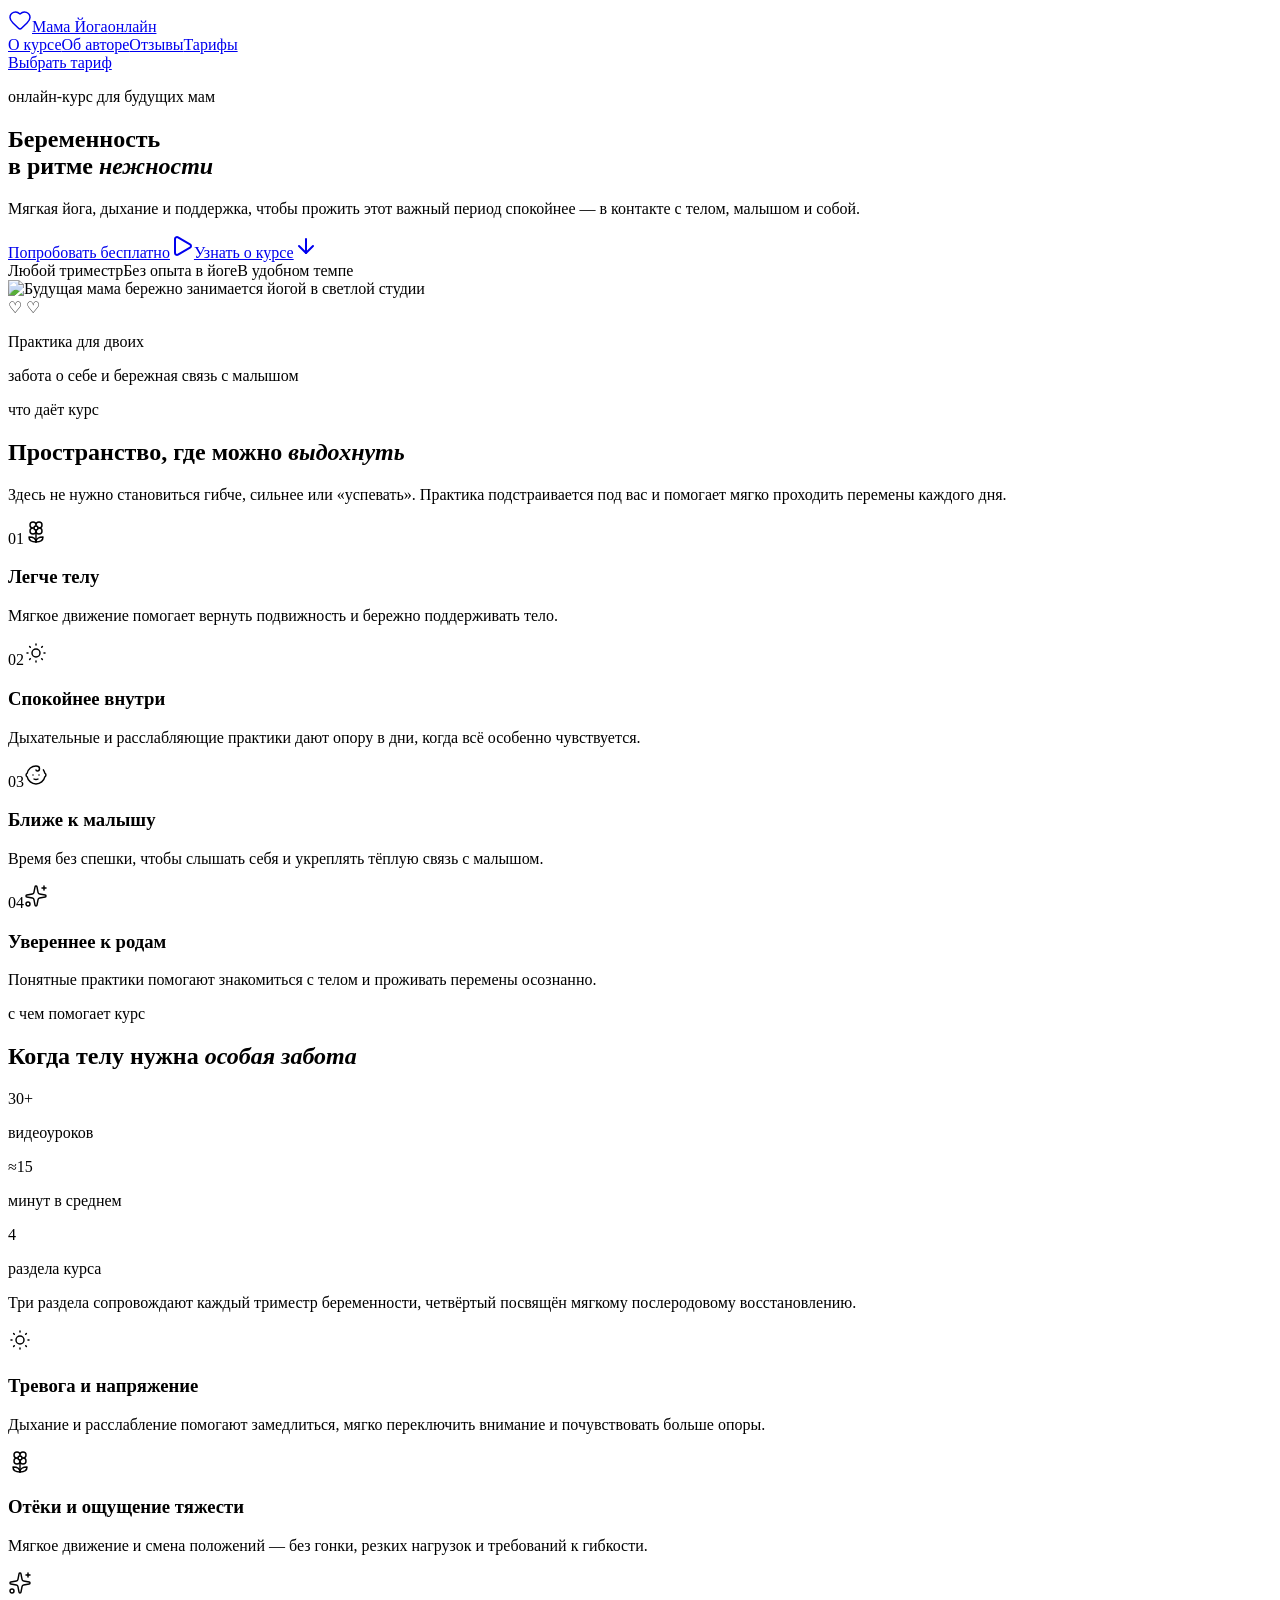
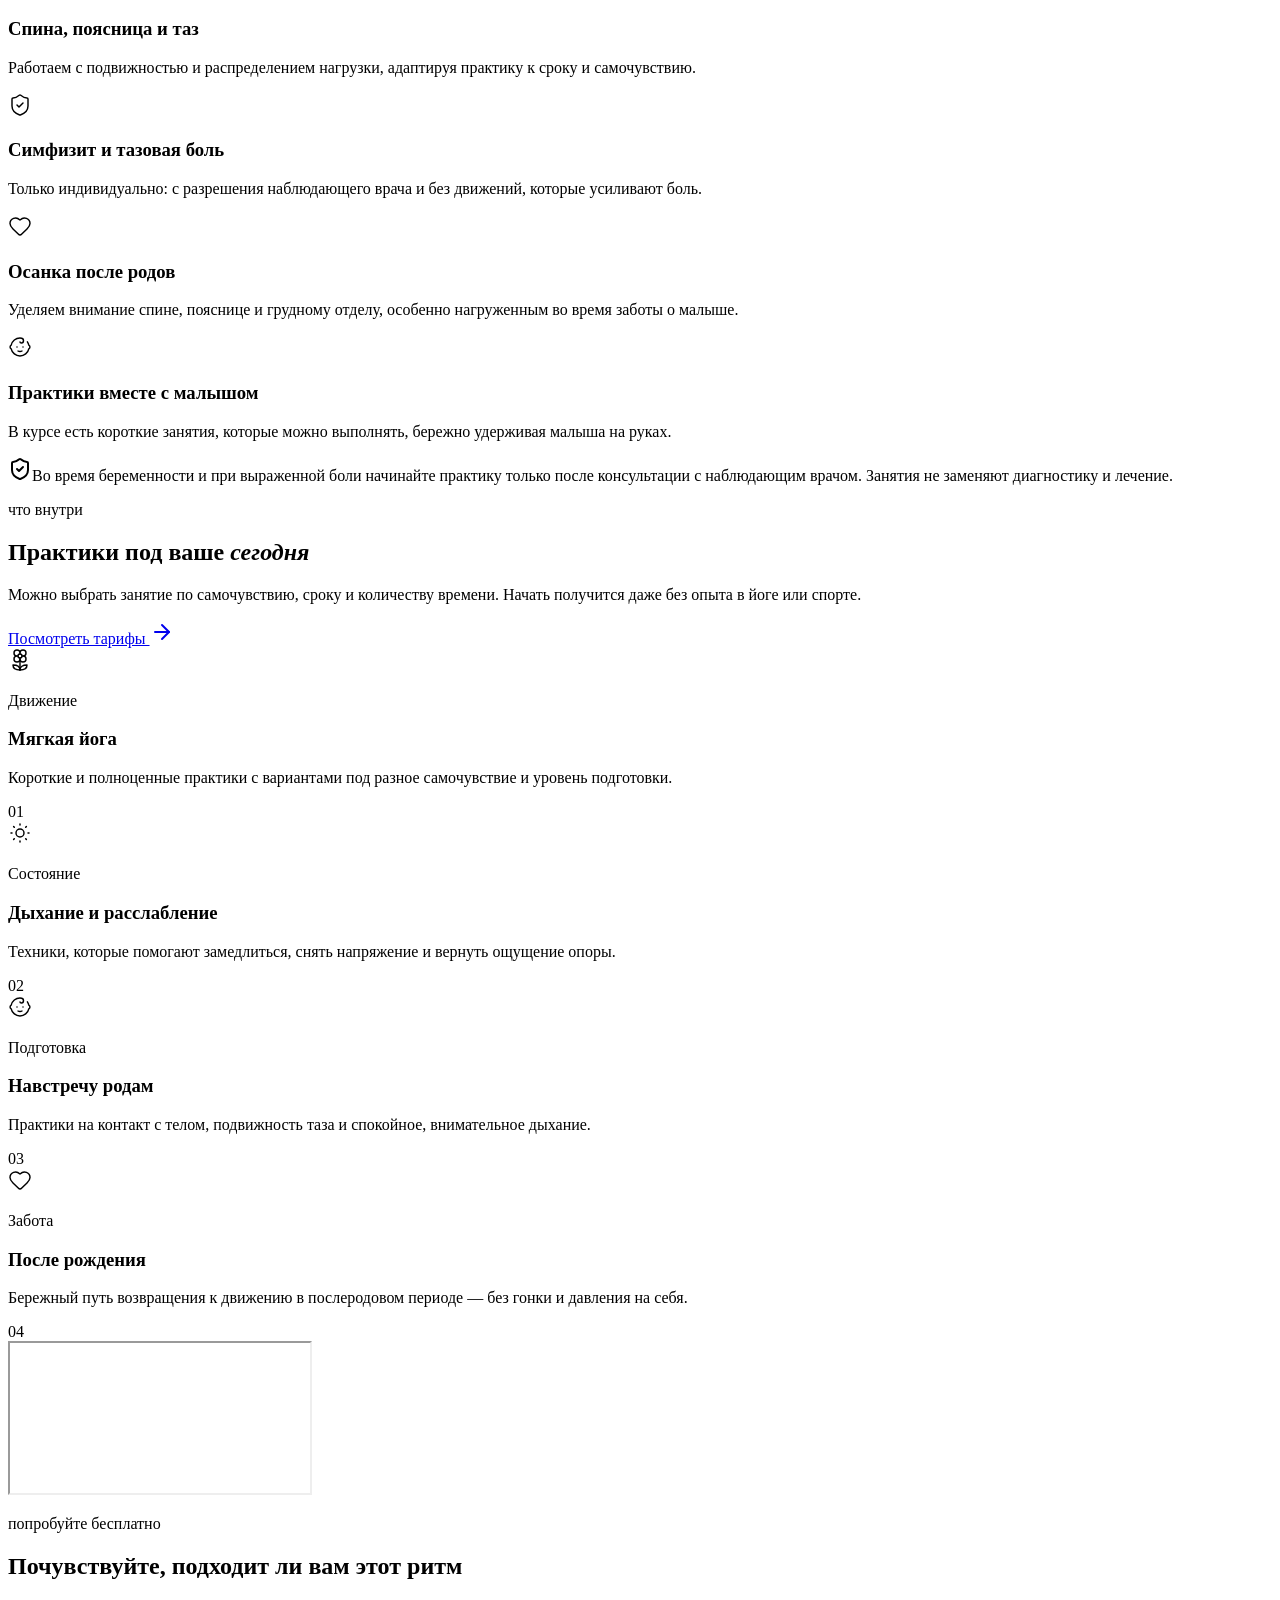
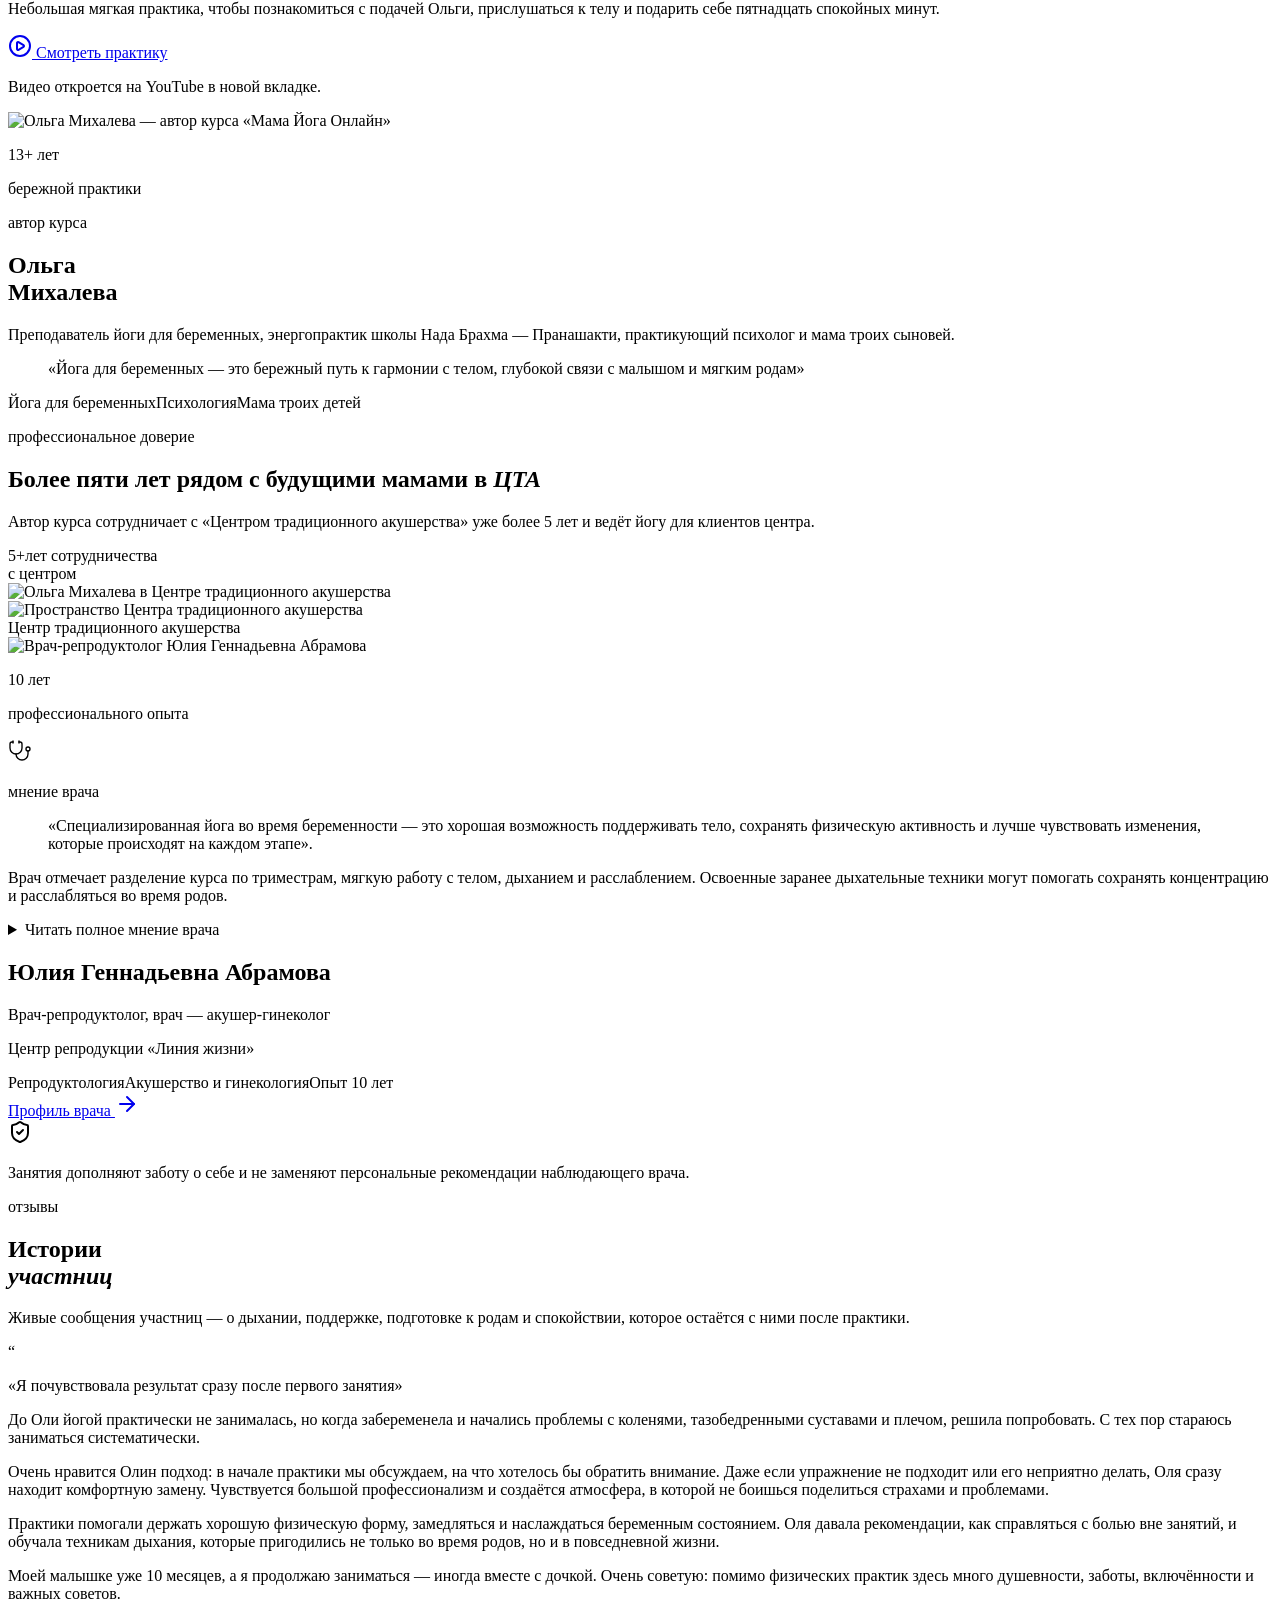
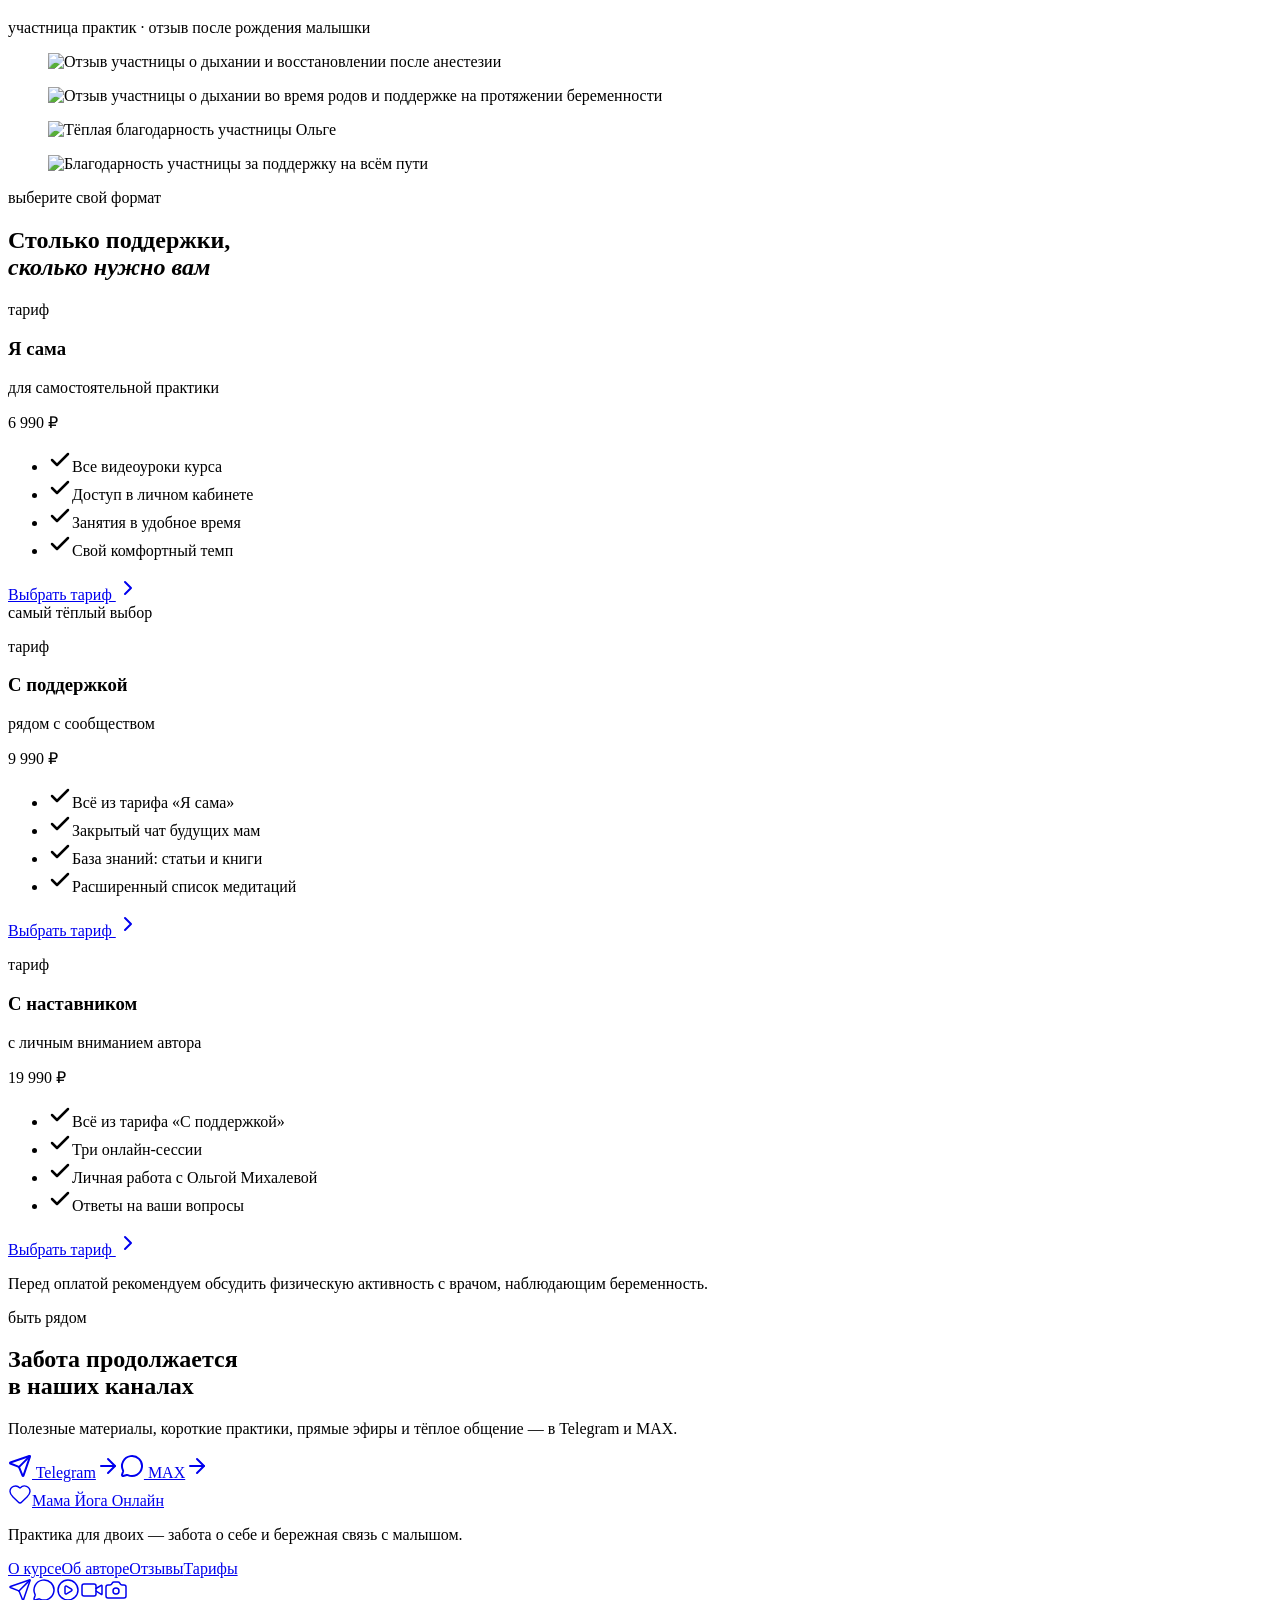
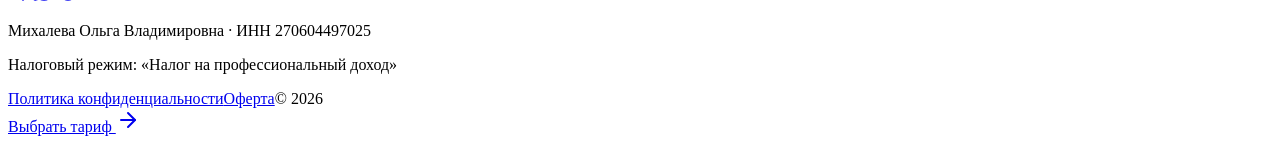
==== commit 6f0cd7d0: "Publish course outcomes and compact intro" ====
--- a/index.html
+++ b/index.html
@@ -1,4 +1,4 @@
-<!DOCTYPE html><html lang="ru"><head><meta charSet="utf-8"/><meta name="viewport" content="width=device-width, initial-scale=1"/><meta name="robots" content="noindex, nofollow, noarchive, nosnippet"/><link rel="canonical" href="https://mama-yoga-online.nnn-iimeni.chatgpt.site/"/><link rel="preload" href="/yoga-demo/hero-yoga-mama.png" as="image"/><link rel="preload" href="/yoga-demo/olga-mikhaleva.jpg" as="image"/><link rel="preload" href="/yoga-demo/cta-olga.jpg" as="image"/><link rel="preload" href="/yoga-demo/cta-center.jpg" as="image"/><link rel="preload" href="/yoga-demo/yulia-abramova.jpg" as="image"/><link rel="preload" href="/yoga-demo/review-breath.jpg" as="image"/><link rel="preload" href="/yoga-demo/review-birth.jpg" as="image"/><link rel="preload" href="/yoga-demo/review-warmth.jpg" as="image"/><link rel="preload" href="/yoga-demo/review-support.jpg" as="image"/><link rel="stylesheet" href="/yoga-demo/styles.css?v=e8454deea6"><title>Мама Йога Онлайн — йога для беременных</title><meta name="description" content="Мягкие онлайн-практики для беременности и бережного послеродового восстановления."/><meta property="og:title" content="Мама Йога Онлайн"/><meta property="og:description" content="Мягкие практики для будущих мам"/><meta property="og:type" content="website"/><meta property="og:locale" content="ru_RU"/><meta property="og:image" content="https://kibosh13.github.io/yoga-demo/og.png"><meta property="og:image:width" content="1729"/><meta property="og:image:height" content="910"/><meta property="og:image:alt" content="Мама Йога Онлайн"/><meta name="twitter:card" content="summary_large_image"/><meta name="twitter:title" content="Мама Йога Онлайн"/><meta name="twitter:description" content="Мягкие практики для будущих мам"/><meta name="twitter:image" content="https://kibosh13.github.io/yoga-demo/og.png">
+<!DOCTYPE html><html lang="ru"><head><meta charSet="utf-8"/><meta name="viewport" content="width=device-width, initial-scale=1"/><meta name="robots" content="noindex, nofollow, noarchive, nosnippet"/><link rel="canonical" href="https://mama-yoga-online.nnn-iimeni.chatgpt.site/"/><link rel="preload" href="/yoga-demo/hero-yoga-mama.png" as="image"/><link rel="preload" href="/yoga-demo/olga-mikhaleva.jpg" as="image"/><link rel="preload" href="/yoga-demo/cta-olga.jpg" as="image"/><link rel="preload" href="/yoga-demo/cta-center.jpg" as="image"/><link rel="preload" href="/yoga-demo/yulia-abramova.jpg" as="image"/><link rel="preload" href="/yoga-demo/review-breath.jpg" as="image"/><link rel="preload" href="/yoga-demo/review-birth.jpg" as="image"/><link rel="preload" href="/yoga-demo/review-warmth.jpg" as="image"/><link rel="preload" href="/yoga-demo/review-support.jpg" as="image"/><link rel="stylesheet" href="/yoga-demo/styles.css?v=6fc3b074f2"><title>Мама Йога Онлайн — йога для беременных</title><meta name="description" content="Мягкие онлайн-практики для беременности и бережного послеродового восстановления."/><meta property="og:title" content="Мама Йога Онлайн"/><meta property="og:description" content="Мягкие практики для будущих мам"/><meta property="og:type" content="website"/><meta property="og:locale" content="ru_RU"/><meta property="og:image" content="https://kibosh13.github.io/yoga-demo/og.png"><meta property="og:image:width" content="1729"/><meta property="og:image:height" content="910"/><meta property="og:image:alt" content="Мама Йога Онлайн"/><meta name="twitter:card" content="summary_large_image"/><meta name="twitter:title" content="Мама Йога Онлайн"/><meta name="twitter:description" content="Мягкие практики для будущих мам"/><meta name="twitter:image" content="https://kibosh13.github.io/yoga-demo/og.png">
 <link rel="preload" href="/yoga-demo/_next/static/_vinext_fonts/manrope-76eca2803f7f/manrope-c9a5f13c.woff2" as="font" type="font/woff2" crossorigin />
 <link rel="preload" href="/yoga-demo/_next/static/_vinext_fonts/manrope-76eca2803f7f/manrope-81401990.woff2" as="font" type="font/woff2" crossorigin />
 <link rel="preload" href="/yoga-demo/_next/static/_vinext_fonts/cormorant-garamond-e7eb2e70beb6/cormorant-garamond-bd3fa9fe.woff2" as="font" type="font/woff2" crossorigin />
@@ -357,4 +357,4 @@
 
 .__variable_cormorant_garamond_19naldh { --font-cormorant: 'Cormorant Garamond', 'Cormorant Garamond Fallback'; }
 </style>
-</head><body class="__variable_manrope_18bkbal __variable_cormorant_garamond_19naldh"><main class="min-h-screen overflow-hidden bg-background text-foreground"><header class="absolute inset-x-0 top-0 z-20"><div class="mx-auto flex h-24 max-w-[1320px] items-center justify-between px-5 sm:px-8 lg:px-12"><a href="#top" class="flex items-center gap-3" aria-label="Мама Йога Онлайн — на главную"><span class="grid size-10 place-items-center rounded-full border border-primary/20 bg-white/55 text-primary backdrop-blur"><svg xmlns="http://www.w3.org/2000/svg" width="24" height="24" viewBox="0 0 24 24" fill="none" stroke="currentColor" stroke-width="1.5" stroke-linecap="round" stroke-linejoin="round" class="lucide lucide-heart size-[18px]" aria-hidden="true"><path d="M2 9.5a5.5 5.5 0 0 1 9.591-3.676.56.56 0 0 0 .818 0A5.49 5.49 0 0 1 22 9.5c0 2.29-1.5 4-3 5.5l-5.492 5.313a2 2 0 0 1-3 .019L5 15c-1.5-1.5-3-3.2-3-5.5"></path></svg></span><span class="leading-none"><span class="block font-heading text-[21px] font-semibold tracking-[-0.02em]">Мама Йога</span><span class="mt-1 block text-[9px] font-semibold uppercase tracking-[0.24em] text-primary/70">онлайн</span></span></a><nav class="hidden items-center gap-8 text-sm text-primary/75 lg:flex" aria-label="Основная навигация"><a class="transition-colors hover:text-primary" href="#course">О курсе</a><a class="transition-colors hover:text-primary" href="#author">Об авторе</a><a class="transition-colors hover:text-primary" href="#reviews">Отзывы</a><a class="transition-colors hover:text-primary" href="#rates">Тарифы</a></nav><a href="#rates" class="group/button inline-flex shrink-0 items-center justify-center rounded-lg border border-transparent bg-clip-padding text-sm font-medium whitespace-nowrap transition-all outline-none select-none focus-visible:border-ring focus-visible:ring-3 focus-visible:ring-ring/50 active:not-aria-[haspopup]:translate-y-px disabled:pointer-events-none disabled:opacity-50 aria-invalid:border-destructive aria-invalid:ring-3 aria-invalid:ring-destructive/20 dark:aria-invalid:border-destructive/50 dark:aria-invalid:ring-destructive/40 [&amp;_svg]:pointer-events-none [&amp;_svg]:shrink-0 [&amp;_svg:not([class*=&#x27;size-&#x27;])]:size-4 bg-primary text-primary-foreground hover:bg-primary/80 h-8 gap-1.5 px-2.5 has-data-[icon=inline-end]:pr-2 has-data-[icon=inline-start]:pl-2 hidden h-11 rounded-full bg-primary px-6 text-[13px] text-primary-foreground shadow-[0_8px_24px_rgba(99,35,50,0.14)] hover:bg-primary/90 sm:inline-flex">Выбрать тариф</a></div></header><section id="top" class="relative flex min-h-[780px] items-center pt-24 lg:min-h-[850px]"><div class="absolute inset-0 bg-[radial-gradient(circle_at_12%_22%,rgba(255,255,255,0.92),transparent_34%),radial-gradient(circle_at_88%_12%,rgba(238,178,147,0.32),transparent_30%),linear-gradient(135deg,#fbf6ee_0%,#f8eee7_58%,#f1d9cf_100%)]"></div><div class="sun-glow absolute -left-24 top-[16%] size-[340px] rounded-full bg-[#ffe9bf]/50 blur-[80px]"></div><div class="relative mx-auto grid w-full max-w-[1320px] items-center gap-12 px-5 pb-14 pt-8 sm:px-8 lg:grid-cols-[1.02fr_0.98fr] lg:px-12 lg:pb-10"><div class="relative z-10 max-w-[650px] py-10 lg:py-20"><p class="flex items-center gap-3 text-[10px] font-bold uppercase tracking-[0.24em] text-[#b86f68]"><span class="h-px w-7 bg-[#b86f68]/45"></span>онлайн-курс для будущих мам</p><h1 class="mt-6 text-balance font-heading text-[clamp(3.5rem,7.2vw,7rem)] font-medium leading-[0.83] tracking-[-0.055em] text-primary">Беременность<br/>в ритме <em class="font-normal text-[#b86f68]">нежности</em></h1><p class="mt-8 max-w-[520px] text-pretty text-[17px] leading-7 text-primary/72 sm:text-[19px] sm:leading-8">Мягкая йога, дыхание и поддержка, чтобы прожить этот важный период спокойнее — в контакте с телом, малышом и собой.</p><div class="mt-9 flex flex-col gap-3 sm:flex-row sm:items-center"><a href="#free" class="group/button inline-flex shrink-0 items-center justify-center rounded-lg border border-transparent bg-clip-padding text-sm font-medium whitespace-nowrap transition-all outline-none select-none focus-visible:border-ring focus-visible:ring-3 focus-visible:ring-ring/50 active:not-aria-[haspopup]:translate-y-px disabled:pointer-events-none disabled:opacity-50 aria-invalid:border-destructive aria-invalid:ring-3 aria-invalid:ring-destructive/20 dark:aria-invalid:border-destructive/50 dark:aria-invalid:ring-destructive/40 [&amp;_svg]:pointer-events-none [&amp;_svg]:shrink-0 [&amp;_svg:not([class*=&#x27;size-&#x27;])]:size-4 bg-primary text-primary-foreground hover:bg-primary/80 h-8 gap-1.5 px-2.5 has-data-[icon=inline-end]:pr-2 has-data-[icon=inline-start]:pl-2 h-14 w-full rounded-full bg-primary px-7 text-[15px] text-primary-foreground shadow-[0_14px_34px_rgba(100,35,50,0.2)] hover:bg-primary/90 sm:w-auto">Попробовать бесплатно<svg xmlns="http://www.w3.org/2000/svg" width="24" height="24" viewBox="0 0 24 24" fill="none" stroke="currentColor" stroke-width="2" stroke-linecap="round" stroke-linejoin="round" class="lucide lucide-play ml-1 size-4 fill-current" aria-hidden="true"><path d="M5 5a2 2 0 0 1 3.008-1.728l11.997 6.998a2 2 0 0 1 .003 3.458l-12 7A2 2 0 0 1 5 19z"></path></svg></a><a href="#course" class="group/button inline-flex shrink-0 items-center justify-center rounded-lg border border-transparent bg-clip-padding text-sm font-medium whitespace-nowrap transition-all outline-none select-none focus-visible:border-ring focus-visible:ring-3 focus-visible:ring-ring/50 active:not-aria-[haspopup]:translate-y-px disabled:pointer-events-none disabled:opacity-50 aria-invalid:border-destructive aria-invalid:ring-3 aria-invalid:ring-destructive/20 dark:aria-invalid:border-destructive/50 dark:aria-invalid:ring-destructive/40 [&amp;_svg]:pointer-events-none [&amp;_svg]:shrink-0 [&amp;_svg:not([class*=&#x27;size-&#x27;])]:size-4 border-border bg-background hover:bg-muted hover:text-foreground aria-expanded:bg-muted aria-expanded:text-foreground dark:border-input dark:bg-input/30 dark:hover:bg-input/50 h-8 gap-1.5 px-2.5 has-data-[icon=inline-end]:pr-2 has-data-[icon=inline-start]:pl-2 h-14 w-full rounded-full border-primary/20 bg-white/35 px-7 text-[15px] text-primary backdrop-blur hover:bg-white/60 sm:w-auto">Узнать о курсе<svg xmlns="http://www.w3.org/2000/svg" width="24" height="24" viewBox="0 0 24 24" fill="none" stroke="currentColor" stroke-width="2" stroke-linecap="round" stroke-linejoin="round" class="lucide lucide-arrow-down ml-1 size-4" aria-hidden="true"><path d="M12 5v14"></path><path d="m19 12-7 7-7-7"></path></svg></a></div><div class="mt-10 flex flex-wrap gap-x-7 gap-y-3 text-[13px] text-primary/58"><span>Любой триместр</span><span class="before:mr-7 before:text-[#d9a999] before:content-[&#x27;·&#x27;]">Без опыта в йоге</span><span class="before:mr-7 before:text-[#d9a999] before:content-[&#x27;·&#x27;]">В удобном темпе</span></div></div><div class="relative mx-auto w-full max-w-[570px] self-end lg:max-w-none"><div class="relative ml-auto aspect-[4/5] max-h-[690px] w-[min(100%,550px)] overflow-hidden rounded-[48%_48%_30px_30px/38%_38%_30px_30px] bg-[#ead2c7] shadow-[0_30px_90px_rgba(105,54,52,0.14)]"><img src="/yoga-demo/hero-yoga-mama.png" alt="Будущая мама бережно занимается йогой в светлой студии" class="h-full w-full object-cover object-[52%_50%]"/><div class="absolute inset-0 bg-gradient-to-t from-primary/10 via-transparent to-white/8"></div></div><div class="absolute -bottom-5 left-0 max-w-[230px] rounded-[26px] border border-white/55 bg-white/72 p-5 shadow-[0_20px_60px_rgba(99,44,50,0.12)] backdrop-blur-xl lg:-left-8 lg:bottom-14"><div class="mb-3 flex text-[#c27c72]" aria-hidden="true">♡ ♡</div><p class="font-heading text-[22px] leading-6 text-primary">Практика для двоих</p><p class="mt-2 text-xs leading-5 text-primary/60">забота о себе и бережная связь с малышом</p></div></div></div></section><section id="course" class="bg-[#fffaf4] px-5 py-24 sm:px-8 sm:py-32 lg:px-12"><div class="mx-auto max-w-[1180px]"><div class="mx-auto max-w-[780px] text-center"><p class="text-[10px] font-bold uppercase tracking-[0.24em] text-[#b86f68]">что даёт курс</p><h2 class="mt-5 text-balance font-heading text-[clamp(2.8rem,5.6vw,5.3rem)] font-medium leading-[0.96] tracking-[-0.04em] text-primary">Пространство, где можно <em class="font-normal text-[#b86f68]">выдохнуть</em></h2><p class="mx-auto mt-7 max-w-2xl text-[16px] leading-7 text-primary/64 sm:text-lg sm:leading-8">Здесь не нужно становиться гибче, сильнее или «успевать». Практика подстраивается под вас и помогает мягко проходить перемены каждого дня.</p></div><div class="mt-16 grid gap-px overflow-hidden rounded-[32px] border border-primary/10 bg-primary/10 sm:grid-cols-2 lg:grid-cols-4"><article class="group min-h-[320px] bg-[#fffaf4] p-7 transition-colors hover:bg-[#fff6ef] sm:p-8"><div class="flex items-center justify-between"><span class="text-[10px] font-bold tracking-[0.2em] text-primary/36">01</span><span class="grid size-12 place-items-center rounded-full bg-[#f5e6dc] text-[#aa645f] transition-transform group-hover:-rotate-6 group-hover:scale-105"><svg xmlns="http://www.w3.org/2000/svg" width="24" height="24" viewBox="0 0 24 24" fill="none" stroke="currentColor" stroke-width="1.45" stroke-linecap="round" stroke-linejoin="round" class="lucide lucide-flower2 lucide-flower-2 size-5" aria-hidden="true"><path d="M12 5a3 3 0 1 1 3 3m-3-3a3 3 0 1 0-3 3m3-3v1M9 8a3 3 0 1 0 3 3M9 8h1m5 0a3 3 0 1 1-3 3m3-3h-1m-2 3v-1"></path><circle cx="12" cy="8" r="2"></circle><path d="M12 10v12"></path><path d="M12 22c4.2 0 7-1.667 7-5-4.2 0-7 1.667-7 5Z"></path><path d="M12 22c-4.2 0-7-1.667-7-5 4.2 0 7 1.667 7 5Z"></path></svg></span></div><h3 class="mt-16 font-heading text-[32px] leading-none text-primary">Легче телу</h3><p class="mt-4 text-sm leading-6 text-primary/58">Мягкое движение помогает вернуть подвижность и бережно поддерживать тело.</p></article><article class="group min-h-[320px] bg-[#fffaf4] p-7 transition-colors hover:bg-[#fff6ef] sm:p-8"><div class="flex items-center justify-between"><span class="text-[10px] font-bold tracking-[0.2em] text-primary/36">02</span><span class="grid size-12 place-items-center rounded-full bg-[#f5e6dc] text-[#aa645f] transition-transform group-hover:-rotate-6 group-hover:scale-105"><svg xmlns="http://www.w3.org/2000/svg" width="24" height="24" viewBox="0 0 24 24" fill="none" stroke="currentColor" stroke-width="1.45" stroke-linecap="round" stroke-linejoin="round" class="lucide lucide-sun-medium size-5" aria-hidden="true"><circle cx="12" cy="12" r="4"></circle><path d="M12 3v1"></path><path d="M12 20v1"></path><path d="M3 12h1"></path><path d="M20 12h1"></path><path d="m18.364 5.636-.707.707"></path><path d="m6.343 17.657-.707.707"></path><path d="m5.636 5.636.707.707"></path><path d="m17.657 17.657.707.707"></path></svg></span></div><h3 class="mt-16 font-heading text-[32px] leading-none text-primary">Спокойнее внутри</h3><p class="mt-4 text-sm leading-6 text-primary/58">Дыхательные и расслабляющие практики дают опору в дни, когда всё особенно чувствуется.</p></article><article class="group min-h-[320px] bg-[#fffaf4] p-7 transition-colors hover:bg-[#fff6ef] sm:p-8"><div class="flex items-center justify-between"><span class="text-[10px] font-bold tracking-[0.2em] text-primary/36">03</span><span class="grid size-12 place-items-center rounded-full bg-[#f5e6dc] text-[#aa645f] transition-transform group-hover:-rotate-6 group-hover:scale-105"><svg xmlns="http://www.w3.org/2000/svg" width="24" height="24" viewBox="0 0 24 24" fill="none" stroke="currentColor" stroke-width="1.45" stroke-linecap="round" stroke-linejoin="round" class="lucide lucide-baby size-5" aria-hidden="true"><path d="M10 16c.5.3 1.2.5 2 .5s1.5-.2 2-.5"></path><path d="M15 12h.01"></path><path d="M19.38 6.813A9 9 0 0 1 20.8 10.2a2 2 0 0 1 0 3.6 9 9 0 0 1-17.6 0 2 2 0 0 1 0-3.6A9 9 0 0 1 12 3c2 0 3.5 1.1 3.5 2.5s-.9 2.5-2 2.5c-.8 0-1.5-.4-1.5-1"></path><path d="M9 12h.01"></path></svg></span></div><h3 class="mt-16 font-heading text-[32px] leading-none text-primary">Ближе к малышу</h3><p class="mt-4 text-sm leading-6 text-primary/58">Время без спешки, чтобы слышать себя и укреплять тёплую связь с малышом.</p></article><article class="group min-h-[320px] bg-[#fffaf4] p-7 transition-colors hover:bg-[#fff6ef] sm:p-8"><div class="flex items-center justify-between"><span class="text-[10px] font-bold tracking-[0.2em] text-primary/36">04</span><span class="grid size-12 place-items-center rounded-full bg-[#f5e6dc] text-[#aa645f] transition-transform group-hover:-rotate-6 group-hover:scale-105"><svg xmlns="http://www.w3.org/2000/svg" width="24" height="24" viewBox="0 0 24 24" fill="none" stroke="currentColor" stroke-width="1.45" stroke-linecap="round" stroke-linejoin="round" class="lucide lucide-sparkles size-5" aria-hidden="true"><path d="M11.017 2.814a1 1 0 0 1 1.966 0l1.051 5.558a2 2 0 0 0 1.594 1.594l5.558 1.051a1 1 0 0 1 0 1.966l-5.558 1.051a2 2 0 0 0-1.594 1.594l-1.051 5.558a1 1 0 0 1-1.966 0l-1.051-5.558a2 2 0 0 0-1.594-1.594l-5.558-1.051a1 1 0 0 1 0-1.966l5.558-1.051a2 2 0 0 0 1.594-1.594z"></path><path d="M20 2v4"></path><path d="M22 4h-4"></path><circle cx="4" cy="20" r="2"></circle></svg></span></div><h3 class="mt-16 font-heading text-[32px] leading-none text-primary">Увереннее к родам</h3><p class="mt-4 text-sm leading-6 text-primary/58">Понятные практики помогают знакомиться с телом и проживать перемены осознанно.</p></article></div></div></section><section class="relative bg-[#f4e6df] px-5 py-24 sm:px-8 sm:py-32 lg:px-12"><div class="absolute right-[7%] top-10 size-56 rounded-full bg-[#ffe5b8]/45 blur-[70px]"></div><div class="relative mx-auto grid max-w-[1180px] gap-14 lg:grid-cols-[0.82fr_1.18fr] lg:items-start"><div class="lg:sticky lg:top-16"><p class="flex items-center gap-3 text-[10px] font-bold uppercase tracking-[0.24em] text-[#b86f68]"><span class="h-px w-7 bg-[#b86f68]/45"></span>что внутри</p><h2 class="mt-6 max-w-[520px] font-heading text-[clamp(3rem,5.4vw,5.2rem)] font-medium leading-[0.94] tracking-[-0.04em] text-primary">Практики под ваше <em class="font-normal text-[#b86f68]">сегодня</em></h2><p class="mt-7 max-w-[450px] text-base leading-7 text-primary/62">Можно выбрать занятие по самочувствию, сроку и количеству времени. Начать получится даже без опыта в йоге или спорте.</p><a href="#rates" class="mt-8 inline-flex items-center gap-2 text-sm font-semibold text-primary underline decoration-primary/25 underline-offset-8 hover:decoration-primary">Посмотреть тарифы <svg xmlns="http://www.w3.org/2000/svg" width="24" height="24" viewBox="0 0 24 24" fill="none" stroke="currentColor" stroke-width="2" stroke-linecap="round" stroke-linejoin="round" class="lucide lucide-arrow-right size-4" aria-hidden="true"><path d="M5 12h14"></path><path d="m12 5 7 7-7 7"></path></svg></a></div><div class="space-y-4"><article class="group grid gap-6 rounded-[28px] border border-white/60 bg-white/54 p-6 shadow-[0_18px_60px_rgba(103,54,59,0.05)] backdrop-blur sm:grid-cols-[auto_1fr_auto] sm:items-center sm:p-8"><span class="grid size-14 place-items-center rounded-full bg-white text-[#a95f5e] shadow-[0_8px_28px_rgba(99,44,50,0.08)]"><svg xmlns="http://www.w3.org/2000/svg" width="24" height="24" viewBox="0 0 24 24" fill="none" stroke="currentColor" stroke-width="1.45" stroke-linecap="round" stroke-linejoin="round" class="lucide lucide-flower2 lucide-flower-2 size-5" aria-hidden="true"><path d="M12 5a3 3 0 1 1 3 3m-3-3a3 3 0 1 0-3 3m3-3v1M9 8a3 3 0 1 0 3 3M9 8h1m5 0a3 3 0 1 1-3 3m3-3h-1m-2 3v-1"></path><circle cx="12" cy="8" r="2"></circle><path d="M12 10v12"></path><path d="M12 22c4.2 0 7-1.667 7-5-4.2 0-7 1.667-7 5Z"></path><path d="M12 22c-4.2 0-7-1.667-7-5 4.2 0 7 1.667 7 5Z"></path></svg></span><div><p class="text-[9px] font-bold uppercase tracking-[0.22em] text-[#b86f68]">Движение</p><h3 class="mt-2 font-heading text-[31px] leading-none text-primary">Мягкая йога</h3><p class="mt-3 max-w-[570px] text-sm leading-6 text-primary/58">Короткие и полноценные практики с вариантами под разное самочувствие и уровень подготовки.</p></div><span class="hidden font-heading text-5xl font-light text-primary/12 sm:block">0<!-- -->1</span></article><article class="group grid gap-6 rounded-[28px] border border-white/60 bg-white/54 p-6 shadow-[0_18px_60px_rgba(103,54,59,0.05)] backdrop-blur sm:grid-cols-[auto_1fr_auto] sm:items-center sm:p-8"><span class="grid size-14 place-items-center rounded-full bg-white text-[#a95f5e] shadow-[0_8px_28px_rgba(99,44,50,0.08)]"><svg xmlns="http://www.w3.org/2000/svg" width="24" height="24" viewBox="0 0 24 24" fill="none" stroke="currentColor" stroke-width="1.45" stroke-linecap="round" stroke-linejoin="round" class="lucide lucide-sun-medium size-5" aria-hidden="true"><circle cx="12" cy="12" r="4"></circle><path d="M12 3v1"></path><path d="M12 20v1"></path><path d="M3 12h1"></path><path d="M20 12h1"></path><path d="m18.364 5.636-.707.707"></path><path d="m6.343 17.657-.707.707"></path><path d="m5.636 5.636.707.707"></path><path d="m17.657 17.657.707.707"></path></svg></span><div><p class="text-[9px] font-bold uppercase tracking-[0.22em] text-[#b86f68]">Состояние</p><h3 class="mt-2 font-heading text-[31px] leading-none text-primary">Дыхание и расслабление</h3><p class="mt-3 max-w-[570px] text-sm leading-6 text-primary/58">Техники, которые помогают замедлиться, снять напряжение и вернуть ощущение опоры.</p></div><span class="hidden font-heading text-5xl font-light text-primary/12 sm:block">0<!-- -->2</span></article><article class="group grid gap-6 rounded-[28px] border border-white/60 bg-white/54 p-6 shadow-[0_18px_60px_rgba(103,54,59,0.05)] backdrop-blur sm:grid-cols-[auto_1fr_auto] sm:items-center sm:p-8"><span class="grid size-14 place-items-center rounded-full bg-white text-[#a95f5e] shadow-[0_8px_28px_rgba(99,44,50,0.08)]"><svg xmlns="http://www.w3.org/2000/svg" width="24" height="24" viewBox="0 0 24 24" fill="none" stroke="currentColor" stroke-width="1.45" stroke-linecap="round" stroke-linejoin="round" class="lucide lucide-baby size-5" aria-hidden="true"><path d="M10 16c.5.3 1.2.5 2 .5s1.5-.2 2-.5"></path><path d="M15 12h.01"></path><path d="M19.38 6.813A9 9 0 0 1 20.8 10.2a2 2 0 0 1 0 3.6 9 9 0 0 1-17.6 0 2 2 0 0 1 0-3.6A9 9 0 0 1 12 3c2 0 3.5 1.1 3.5 2.5s-.9 2.5-2 2.5c-.8 0-1.5-.4-1.5-1"></path><path d="M9 12h.01"></path></svg></span><div><p class="text-[9px] font-bold uppercase tracking-[0.22em] text-[#b86f68]">Подготовка</p><h3 class="mt-2 font-heading text-[31px] leading-none text-primary">Навстречу родам</h3><p class="mt-3 max-w-[570px] text-sm leading-6 text-primary/58">Практики на контакт с телом, подвижность таза и спокойное, внимательное дыхание.</p></div><span class="hidden font-heading text-5xl font-light text-primary/12 sm:block">0<!-- -->3</span></article><article class="group grid gap-6 rounded-[28px] border border-white/60 bg-white/54 p-6 shadow-[0_18px_60px_rgba(103,54,59,0.05)] backdrop-blur sm:grid-cols-[auto_1fr_auto] sm:items-center sm:p-8"><span class="grid size-14 place-items-center rounded-full bg-white text-[#a95f5e] shadow-[0_8px_28px_rgba(99,44,50,0.08)]"><svg xmlns="http://www.w3.org/2000/svg" width="24" height="24" viewBox="0 0 24 24" fill="none" stroke="currentColor" stroke-width="1.45" stroke-linecap="round" stroke-linejoin="round" class="lucide lucide-heart size-5" aria-hidden="true"><path d="M2 9.5a5.5 5.5 0 0 1 9.591-3.676.56.56 0 0 0 .818 0A5.49 5.49 0 0 1 22 9.5c0 2.29-1.5 4-3 5.5l-5.492 5.313a2 2 0 0 1-3 .019L5 15c-1.5-1.5-3-3.2-3-5.5"></path></svg></span><div><p class="text-[9px] font-bold uppercase tracking-[0.22em] text-[#b86f68]">Забота</p><h3 class="mt-2 font-heading text-[31px] leading-none text-primary">После рождения</h3><p class="mt-3 max-w-[570px] text-sm leading-6 text-primary/58">Бережный путь возвращения к движению в послеродовом периоде — без гонки и давления на себя.</p></div><span class="hidden font-heading text-5xl font-light text-primary/12 sm:block">0<!-- -->4</span></article></div></div></section><section id="free" class="bg-[#fffaf4] px-5 py-24 sm:px-8 sm:py-32 lg:px-12"><div class="mx-auto grid max-w-[1180px] overflow-hidden rounded-[38px] bg-primary text-primary-foreground shadow-[0_26px_90px_rgba(105,38,58,0.18)] lg:grid-cols-[1.05fr_0.95fr]"><div class="relative aspect-video overflow-hidden bg-[#4a1c2b] lg:aspect-auto lg:min-h-[520px]"><iframe src="https://www.youtube-nocookie.com/embed/fD6tE-bG-sw?rel=0" title="Ознакомительный урок йоги для беременных" class="absolute inset-0 h-full w-full" allow="accelerometer; autoplay; clipboard-write; encrypted-media; gyroscope; picture-in-picture; web-share" referrerPolicy="strict-origin-when-cross-origin" allowFullScreen=""></iframe></div><div class="flex flex-col justify-center p-8 sm:p-12 lg:p-16"><p class="flex items-center gap-3 text-[10px] font-bold uppercase tracking-[0.24em] text-white/65"><span class="h-px w-7 bg-white/35"></span>попробуйте бесплатно</p><h2 class="mt-6 text-balance font-heading text-[clamp(2.9rem,5vw,4.9rem)] font-medium leading-[0.93] tracking-[-0.04em]">Почувствуйте, подходит ли вам этот ритм</h2><p class="mt-7 text-base leading-7 text-white/66">Небольшая мягкая практика, чтобы познакомиться с подачей Ольги, прислушаться к телу и подарить себе пятнадцать спокойных минут.</p><a href="https://youtu.be/fD6tE-bG-sw" target="_blank" rel="noreferrer" class="group/button inline-flex shrink-0 items-center justify-center rounded-lg border border-transparent bg-clip-padding text-sm font-medium whitespace-nowrap transition-all outline-none select-none focus-visible:border-ring focus-visible:ring-3 focus-visible:ring-ring/50 active:not-aria-[haspopup]:translate-y-px disabled:pointer-events-none disabled:opacity-50 aria-invalid:border-destructive aria-invalid:ring-3 aria-invalid:ring-destructive/20 dark:aria-invalid:border-destructive/50 dark:aria-invalid:ring-destructive/40 [&amp;_svg]:pointer-events-none [&amp;_svg]:shrink-0 [&amp;_svg:not([class*=&#x27;size-&#x27;])]:size-4 bg-primary text-primary-foreground hover:bg-primary/80 h-8 gap-1.5 px-2.5 has-data-[icon=inline-end]:pr-2 has-data-[icon=inline-start]:pl-2 mt-8 h-14 w-fit rounded-full bg-[#f5cbbd] px-7 text-sm font-semibold text-primary hover:bg-white"><svg xmlns="http://www.w3.org/2000/svg" width="24" height="24" viewBox="0 0 24 24" fill="none" stroke="currentColor" stroke-width="2" stroke-linecap="round" stroke-linejoin="round" class="lucide lucide-circle-play size-4" aria-hidden="true"><path d="M9 9.003a1 1 0 0 1 1.517-.859l4.997 2.997a1 1 0 0 1 0 1.718l-4.997 2.997A1 1 0 0 1 9 14.996z"></path><circle cx="12" cy="12" r="10"></circle></svg> Смотреть практику</a><p class="mt-4 text-[11px] leading-5 text-white/42">Видео откроется на YouTube в новой вкладке.</p></div></div></section><section id="author" class="relative overflow-hidden bg-[#edcfc4] px-5 py-24 sm:px-8 sm:py-32 lg:px-12"><div class="absolute -right-20 -top-20 size-[400px] rounded-full bg-[#ffeabb]/45 blur-[90px]"></div><div class="relative mx-auto grid max-w-[1120px] gap-14 lg:grid-cols-[0.9fr_1.1fr] lg:items-center"><div class="relative mx-auto w-full max-w-[470px]"><div class="aspect-[4/5] overflow-hidden rounded-[52%_52%_28px_28px/38%_38%_28px_28px] border border-white/35 bg-[#dfa89d] shadow-[0_30px_80px_rgba(105,38,58,0.14)]"><img src="/yoga-demo/olga-mikhaleva.jpg" alt="Ольга Михалева — автор курса «Мама Йога Онлайн»" class="h-full w-full object-cover object-[50%_42%]"/></div><div class="absolute -bottom-7 -right-2 rounded-[24px] border border-white/50 bg-[#fff8f2]/88 p-5 shadow-[0_18px_50px_rgba(99,44,50,0.12)] backdrop-blur sm:-right-10"><p class="font-heading text-4xl leading-none text-primary">13+ лет</p><p class="mt-1 text-[11px] text-primary/52">бережной практики</p></div></div><div><p class="flex items-center gap-3 text-[10px] font-bold uppercase tracking-[0.24em] text-[#b86f68]"><span class="h-px w-7 bg-[#b86f68]/45"></span>автор курса</p><h2 class="mt-6 font-heading text-[clamp(3.4rem,6vw,6rem)] font-medium leading-[0.9] tracking-[-0.045em] text-primary">Ольга<br/>Михалева</h2><p class="mt-6 max-w-[600px] text-lg leading-8 text-primary/68">Преподаватель йоги для беременных, энергопрактик школы Нада Брахма — Пранашакти, практикующий психолог и мама троих сыновей.</p><blockquote class="mt-8 border-l border-primary/25 pl-6 font-heading text-[25px] italic leading-8 text-primary/82 sm:text-[30px] sm:leading-9">«Йога для беременных — это бережный путь к гармонии с телом, глубокой связи с малышом и мягким родам»</blockquote><div class="mt-9 flex flex-wrap gap-3"><span class="rounded-full border border-primary/14 bg-white/32 px-4 py-2 text-[11px] font-semibold text-primary/70">Йога для беременных</span><span class="rounded-full border border-primary/14 bg-white/32 px-4 py-2 text-[11px] font-semibold text-primary/70">Психология</span><span class="rounded-full border border-primary/14 bg-white/32 px-4 py-2 text-[11px] font-semibold text-primary/70">Мама троих детей</span></div></div></div></section><section class="overflow-hidden bg-[#fffaf4] px-5 py-24 sm:px-8 sm:py-28 lg:px-12"><div class="mx-auto grid max-w-[1120px] gap-14 lg:grid-cols-[0.9fr_1.1fr] lg:items-center"><div><p class="flex items-center gap-3 text-[10px] font-bold uppercase tracking-[0.24em] text-[#b86f68]"><span class="h-px w-7 bg-[#b86f68]/45"></span>профессиональное доверие</p><h2 class="mt-6 text-balance font-heading text-[clamp(3rem,5.4vw,5.2rem)] font-medium leading-[0.94] tracking-[-0.04em] text-primary">Более пяти лет рядом с будущими мамами в <em class="font-normal text-[#b86f68]">ЦТА</em></h2><p class="mt-7 max-w-[560px] text-[17px] leading-8 text-primary/65">Автор курса сотрудничает с «Центром традиционного акушерства» уже более 5 лет и ведёт йогу для клиентов центра.</p><div class="mt-8 inline-flex items-center gap-4 rounded-full border border-primary/10 bg-[#f4e5dc] py-2 pl-2 pr-5 text-primary"><span class="grid size-12 place-items-center rounded-full bg-primary font-heading text-xl text-white">5+</span><span class="text-xs font-semibold leading-5">лет сотрудничества<br/>с центром</span></div></div><div class="relative grid grid-cols-2 items-end gap-4 sm:gap-6"><div class="aspect-[3/4] overflow-hidden rounded-[28px] bg-[#e8d7cf] shadow-[0_24px_70px_rgba(105,38,58,0.11)] sm:rounded-[36px]"><img src="/yoga-demo/cta-olga.jpg" alt="Ольга Михалева в Центре традиционного акушерства" class="h-full w-full object-cover"/></div><div class="mb-8 aspect-[3/4] overflow-hidden rounded-[28px] bg-[#e8d7cf] shadow-[0_24px_70px_rgba(105,38,58,0.11)] sm:rounded-[36px]"><img src="/yoga-demo/cta-center.jpg" alt="Пространство Центра традиционного акушерства" class="h-full w-full object-cover"/></div><div class="absolute -bottom-1 left-1/2 -translate-x-1/2 rounded-full border border-white/70 bg-white/85 px-5 py-3 text-center text-[10px] font-bold uppercase tracking-[0.18em] text-primary shadow-[0_12px_34px_rgba(105,38,58,0.1)] backdrop-blur">Центр традиционного акушерства</div></div></div></section><section class="bg-[#fffaf4] px-5 py-24 sm:px-8 sm:py-32 lg:px-12"><div class="mx-auto max-w-[1100px]"><div class="overflow-hidden rounded-[36px] border border-primary/10 bg-white shadow-[0_24px_80px_rgba(100,45,50,0.07)]"><div class="grid lg:grid-cols-[0.7fr_1.3fr] lg:items-stretch"><div class="relative min-h-[440px] bg-[#d8b59d] lg:min-h-[680px]"><img src="/yoga-demo/yulia-abramova.jpg" alt="Врач-репродуктолог Юлия Геннадьевна Абрамова" class="absolute inset-0 h-full w-full object-cover object-[50%_34%]"/><div class="absolute inset-0 bg-gradient-to-t from-primary/42 via-transparent to-transparent"></div><div class="absolute bottom-6 left-6 right-6 rounded-[24px] border border-white/25 bg-primary/76 p-5 text-white backdrop-blur-md"><p class="font-heading text-3xl leading-none">10 лет</p><p class="mt-2 text-[11px] leading-5 text-white/70">профессионального опыта</p></div></div><div class="flex flex-col justify-center p-7 sm:p-12 lg:p-14"><div class="flex items-center gap-4"><span class="grid size-14 place-items-center rounded-full bg-[#f4ddd5] text-[#a85d5d]"><svg xmlns="http://www.w3.org/2000/svg" width="24" height="24" viewBox="0 0 24 24" fill="none" stroke="currentColor" stroke-width="1.35" stroke-linecap="round" stroke-linejoin="round" class="lucide lucide-stethoscope size-6" aria-hidden="true"><path d="M11 2v2"></path><path d="M5 2v2"></path><path d="M5 3H4a2 2 0 0 0-2 2v4a6 6 0 0 0 12 0V5a2 2 0 0 0-2-2h-1"></path><path d="M8 15a6 6 0 0 0 12 0v-3"></path><circle cx="20" cy="10" r="2"></circle></svg></span><p class="text-[10px] font-bold uppercase tracking-[0.24em] text-[#b86f68]">мнение врача</p></div><blockquote class="mt-7 font-heading text-[25px] italic leading-8 text-primary/82 sm:text-[29px] sm:leading-9">«Специализированная йога во время беременности — это хорошая возможность поддерживать тело, сохранять физическую активность и лучше чувствовать изменения, которые происходят на каждом этапе».</blockquote><p class="mt-6 text-sm leading-7 text-primary/58">Врач отмечает разделение курса по триместрам, мягкую работу с телом, дыханием и расслаблением. Освоенные заранее дыхательные техники могут помогать сохранять концентрацию и расслабляться во время родов.</p><details class="group mt-6 rounded-[22px] bg-[#fbf3ed] px-5 py-4 text-primary"><summary class="cursor-pointer text-xs font-semibold text-primary/72">Читать полное мнение врача</summary><div class="mt-5 space-y-4 text-xs leading-6 text-primary/58"><p>Беременность — особый период, когда тело постепенно меняется, возрастает нагрузка на опорно-двигательный аппарат, меняются дыхание и эмоциональное состояние. Поэтому физическая активность должна быть не только регулярной, но и грамотно адаптированной к сроку беременности и состоянию женщины.</p><p>Курс Ольги построен по триместрам, что является его важным преимуществом. Потребности женщины и возможности её тела в первом, втором и третьем триместрах различаются, поэтому практики адаптированы к изменениям на каждом этапе. Внимание уделяется мягкому укреплению и поддержанию подвижности тела, дыханию, расслаблению, снижению избыточного напряжения и осознанному контакту женщины со своим телом.</p><p>Отдельно хочу отметить дыхательные практики и их значение в подготовке к родам. Женщина заранее знакомится с различными техниками, учится управлять дыханием, расслабляться и сохранять концентрацию. Этот практический навык можно использовать непосредственно во время родов, чтобы лучше справляться с физическими ощущениями и сохранять ощущение контроля над своим состоянием.</p><p>При физиологически протекающей беременности и отсутствии противопоказаний такая практика может стать хорошим дополнением к медицинскому наблюдению. Йога не заменяет наблюдение акушера-гинеколога, а при наличии медицинских особенностей интенсивность и характер активности должны определяться совместно с лечащим врачом.</p></div></details><div class="mt-7 border-t border-primary/10 pt-7"><h2 class="font-heading text-3xl leading-none text-primary">Юлия Геннадьевна Абрамова</h2><p class="mt-3 text-xs font-semibold leading-5 text-primary/64">Врач-репродуктолог, врач — акушер-гинеколог</p><p class="mt-1 text-xs text-primary/46">Центр репродукции «Линия жизни»</p><div class="mt-5 flex flex-wrap gap-2"><span class="rounded-full bg-[#f7eae3] px-4 py-2 text-[10px] font-semibold text-primary/66">Репродуктология</span><span class="rounded-full bg-[#f7eae3] px-4 py-2 text-[10px] font-semibold text-primary/66">Акушерство и гинекология</span><span class="rounded-full bg-[#f7eae3] px-4 py-2 text-[10px] font-semibold text-primary/66">Опыт 10 лет</span></div><a href="https://life-reproduction.ru/specialisty/reproduktologi/petrichenko-yuliya-gennadevna/" target="_blank" rel="noreferrer" class="mt-6 inline-flex items-center gap-2 text-xs font-semibold text-primary underline decoration-primary/25 underline-offset-8 hover:decoration-primary">Профиль врача <svg xmlns="http://www.w3.org/2000/svg" width="24" height="24" viewBox="0 0 24 24" fill="none" stroke="currentColor" stroke-width="2" stroke-linecap="round" stroke-linejoin="round" class="lucide lucide-arrow-right size-3.5" aria-hidden="true"><path d="M5 12h14"></path><path d="m12 5 7 7-7 7"></path></svg></a></div><div class="mt-7 flex items-start gap-3 border-t border-primary/10 pt-6"><svg xmlns="http://www.w3.org/2000/svg" width="24" height="24" viewBox="0 0 24 24" fill="none" stroke="currentColor" stroke-width="2" stroke-linecap="round" stroke-linejoin="round" class="lucide lucide-shield-check mt-0.5 size-5 shrink-0 text-[#a85d5d]" aria-hidden="true"><path d="M20 13c0 5-3.5 7.5-7.66 8.95a1 1 0 0 1-.67-.01C7.5 20.5 4 18 4 13V6a1 1 0 0 1 1-1c2 0 4.5-1.2 6.24-2.72a1.17 1.17 0 0 1 1.52 0C14.51 3.81 17 5 19 5a1 1 0 0 1 1 1z"></path><path d="m9 12 2 2 4-4"></path></svg><p class="text-[11px] leading-5 text-primary/45">Занятия дополняют заботу о себе и не заменяют персональные рекомендации наблюдающего врача.</p></div></div></div></div></div></section><section id="reviews" class="bg-[#f4e6df] px-5 py-24 sm:px-8 sm:py-32 lg:px-12"><div class="mx-auto max-w-[1180px]"><div class="grid gap-8 lg:grid-cols-[0.8fr_1.2fr] lg:items-end"><div><p class="flex items-center gap-3 text-[10px] font-bold uppercase tracking-[0.24em] text-[#b86f68]"><span class="h-px w-7 bg-[#b86f68]/45"></span>отзывы</p><h2 class="mt-6 font-heading text-[clamp(3rem,5.8vw,5.6rem)] font-medium leading-[0.9] tracking-[-0.045em] text-primary">Истории<br/><em class="font-normal text-[#b86f68]">участниц</em></h2></div><p class="max-w-[580px] text-base leading-7 text-primary/58 lg:justify-self-end">Живые сообщения участниц — о дыхании, поддержке, подготовке к родам и спокойствии, которое остаётся с ними после практики.</p></div><div class="mt-14 grid gap-5 lg:grid-cols-12 lg:items-start"><div class="grid gap-5 lg:col-span-7"><article class="rounded-[30px] border border-primary bg-primary p-7 text-white shadow-[0_24px_70px_rgba(105,38,58,0.16)] sm:p-9"><div class="font-heading text-6xl leading-none text-white/20">“</div><p class="mt-4 font-heading text-3xl leading-9 text-white sm:text-4xl sm:leading-[1.08]">«Я почувствовала результат сразу после первого занятия»</p><div class="mt-7 space-y-5 text-sm leading-7 text-white/70"><p>До Оли йогой практически не занималась, но когда забеременела и начались проблемы с коленями, тазобедренными суставами и плечом, решила попробовать. С тех пор стараюсь заниматься систематически.</p><p>Очень нравится Олин подход: в начале практики мы обсуждаем, на что хотелось бы обратить внимание. Даже если упражнение не подходит или его неприятно делать, Оля сразу находит комфортную замену. Чувствуется большой профессионализм и создаётся атмосфера, в которой не боишься поделиться страхами и проблемами.</p><p>Практики помогали держать хорошую физическую форму, замедляться и наслаждаться беременным состоянием. Оля давала рекомендации, как справляться с болью вне занятий, и обучала техникам дыхания, которые пригодились не только во время родов, но и в повседневной жизни.</p><p>Моей малышке уже 10 месяцев, а я продолжаю заниматься — иногда вместе с дочкой. Очень советую: помимо физических практик здесь много душевности, заботы, включённости и важных советов.</p></div><p class="mt-8 border-t border-white/15 pt-5 text-[10px] font-bold uppercase tracking-[0.2em] text-white/45">участница практик · отзыв после рождения малышки</p></article><figure class="overflow-hidden rounded-[28px] border border-white/70 bg-white/82 p-3 shadow-[0_16px_50px_rgba(105,38,58,0.08)]"><img src="/yoga-demo/review-breath.jpg" alt="Отзыв участницы о дыхании и восстановлении после анестезии" class="w-full rounded-[20px]"/></figure></div><div class="grid gap-5 lg:col-span-5"><figure class="overflow-hidden rounded-[28px] border border-white/70 bg-white/82 p-3 shadow-[0_16px_50px_rgba(105,38,58,0.08)]"><img src="/yoga-demo/review-birth.jpg" alt="Отзыв участницы о дыхании во время родов и поддержке на протяжении беременности" class="w-full rounded-[20px]"/></figure><figure class="overflow-hidden rounded-[28px] border border-white/70 bg-white/82 p-3 shadow-[0_16px_50px_rgba(105,38,58,0.08)]"><img src="/yoga-demo/review-warmth.jpg" alt="Тёплая благодарность участницы Ольге" class="w-full rounded-[20px]"/></figure></div><figure class="mx-auto w-full max-w-[760px] overflow-hidden rounded-[28px] border border-white/70 bg-white/82 p-3 shadow-[0_16px_50px_rgba(105,38,58,0.08)] lg:col-span-12"><img src="/yoga-demo/review-support.jpg" alt="Благодарность участницы за поддержку на всём пути" class="w-full rounded-[20px]"/></figure></div></div></section><section id="rates" class="relative bg-[#fffaf4] px-5 py-24 sm:px-8 sm:py-32 lg:px-12"><div class="absolute left-1/2 top-28 size-[500px] -translate-x-1/2 rounded-full bg-[#ffe2b0]/24 blur-[100px]"></div><div class="relative mx-auto max-w-[1180px]"><div class="mx-auto max-w-[760px] text-center"><p class="text-[10px] font-bold uppercase tracking-[0.24em] text-[#b86f68]">выберите свой формат</p><h2 class="mt-5 font-heading text-[clamp(3rem,5.7vw,5.4rem)] font-medium leading-[0.94] tracking-[-0.04em] text-primary">Столько поддержки,<br/><em class="font-normal text-[#b86f68]">сколько нужно вам</em></h2></div><div class="mt-16 grid gap-5 lg:grid-cols-3 lg:items-stretch"><article class="relative flex flex-col rounded-[32px] border p-7 sm:p-9 border-primary/10 bg-white text-primary shadow-[0_16px_60px_rgba(105,38,58,0.05)]"><p class="text-[10px] font-bold uppercase tracking-[0.2em] text-[#b86f68]">тариф</p><h3 class="mt-5 font-heading text-[42px] leading-none">Я сама</h3><p class="mt-3 text-xs text-primary/46">для самостоятельной практики</p><p class="mt-8 font-heading text-5xl leading-none">6 990 ₽</p><div class="my-8 h-px bg-primary/10"></div><ul class="space-y-4"><li class="flex gap-3 text-sm leading-6 text-primary/62"><span class="mt-1.5 grid size-4 shrink-0 place-items-center rounded-full bg-[#f1ddd4] text-[#aa615e]"><svg xmlns="http://www.w3.org/2000/svg" width="24" height="24" viewBox="0 0 24 24" fill="none" stroke="currentColor" stroke-width="2.5" stroke-linecap="round" stroke-linejoin="round" class="lucide lucide-check size-2.5" aria-hidden="true"><path d="M20 6 9 17l-5-5"></path></svg></span>Все видеоуроки курса</li><li class="flex gap-3 text-sm leading-6 text-primary/62"><span class="mt-1.5 grid size-4 shrink-0 place-items-center rounded-full bg-[#f1ddd4] text-[#aa615e]"><svg xmlns="http://www.w3.org/2000/svg" width="24" height="24" viewBox="0 0 24 24" fill="none" stroke="currentColor" stroke-width="2.5" stroke-linecap="round" stroke-linejoin="round" class="lucide lucide-check size-2.5" aria-hidden="true"><path d="M20 6 9 17l-5-5"></path></svg></span>Доступ в личном кабинете</li><li class="flex gap-3 text-sm leading-6 text-primary/62"><span class="mt-1.5 grid size-4 shrink-0 place-items-center rounded-full bg-[#f1ddd4] text-[#aa615e]"><svg xmlns="http://www.w3.org/2000/svg" width="24" height="24" viewBox="0 0 24 24" fill="none" stroke="currentColor" stroke-width="2.5" stroke-linecap="round" stroke-linejoin="round" class="lucide lucide-check size-2.5" aria-hidden="true"><path d="M20 6 9 17l-5-5"></path></svg></span>Занятия в удобное время</li><li class="flex gap-3 text-sm leading-6 text-primary/62"><span class="mt-1.5 grid size-4 shrink-0 place-items-center rounded-full bg-[#f1ddd4] text-[#aa615e]"><svg xmlns="http://www.w3.org/2000/svg" width="24" height="24" viewBox="0 0 24 24" fill="none" stroke="currentColor" stroke-width="2.5" stroke-linecap="round" stroke-linejoin="round" class="lucide lucide-check size-2.5" aria-hidden="true"><path d="M20 6 9 17l-5-5"></path></svg></span>Свой комфортный темп</li></ul><a href="https://yogamamaonline.getcourse.ru/yogamamaonline" target="_blank" rel="noreferrer" class="group/button inline-flex shrink-0 items-center justify-center rounded-lg border border-transparent bg-clip-padding text-sm font-medium whitespace-nowrap transition-all outline-none select-none focus-visible:border-ring focus-visible:ring-3 focus-visible:ring-ring/50 active:not-aria-[haspopup]:translate-y-px disabled:pointer-events-none disabled:opacity-50 aria-invalid:border-destructive aria-invalid:ring-3 aria-invalid:ring-destructive/20 dark:aria-invalid:border-destructive/50 dark:aria-invalid:ring-destructive/40 [&amp;_svg]:pointer-events-none [&amp;_svg]:shrink-0 [&amp;_svg:not([class*=&#x27;size-&#x27;])]:size-4 border-border bg-background hover:bg-muted hover:text-foreground aria-expanded:bg-muted aria-expanded:text-foreground dark:border-input dark:bg-input/30 dark:hover:bg-input/50 h-8 gap-1.5 px-2.5 has-data-[icon=inline-end]:pr-2 has-data-[icon=inline-start]:pl-2 mt-9 h-14 w-full rounded-full text-sm border-primary/18 bg-transparent text-primary hover:bg-[#f8e8e0]">Выбрать тариф <svg xmlns="http://www.w3.org/2000/svg" width="24" height="24" viewBox="0 0 24 24" fill="none" stroke="currentColor" stroke-width="2" stroke-linecap="round" stroke-linejoin="round" class="lucide lucide-chevron-right size-4" aria-hidden="true"><path d="m9 18 6-6-6-6"></path></svg></a></article><article class="relative flex flex-col rounded-[32px] border p-7 sm:p-9 border-primary bg-primary text-white shadow-[0_30px_90px_rgba(105,38,58,0.18)] lg:-translate-y-5"><span class="absolute right-6 top-6 rounded-full bg-[#f4c8b9] px-3 py-1.5 text-[9px] font-bold uppercase tracking-[0.14em] text-primary">самый тёплый выбор</span><p class="text-[10px] font-bold uppercase tracking-[0.2em] text-white/52">тариф</p><h3 class="mt-5 font-heading text-[42px] leading-none">С поддержкой</h3><p class="mt-3 text-xs text-white/52">рядом с сообществом</p><p class="mt-8 font-heading text-5xl leading-none">9 990 ₽</p><div class="my-8 h-px bg-white/14"></div><ul class="space-y-4"><li class="flex gap-3 text-sm leading-6 text-white/72"><span class="mt-1.5 grid size-4 shrink-0 place-items-center rounded-full bg-white/12 text-[#f5cbbd]"><svg xmlns="http://www.w3.org/2000/svg" width="24" height="24" viewBox="0 0 24 24" fill="none" stroke="currentColor" stroke-width="2.5" stroke-linecap="round" stroke-linejoin="round" class="lucide lucide-check size-2.5" aria-hidden="true"><path d="M20 6 9 17l-5-5"></path></svg></span>Всё из тарифа «Я сама»</li><li class="flex gap-3 text-sm leading-6 text-white/72"><span class="mt-1.5 grid size-4 shrink-0 place-items-center rounded-full bg-white/12 text-[#f5cbbd]"><svg xmlns="http://www.w3.org/2000/svg" width="24" height="24" viewBox="0 0 24 24" fill="none" stroke="currentColor" stroke-width="2.5" stroke-linecap="round" stroke-linejoin="round" class="lucide lucide-check size-2.5" aria-hidden="true"><path d="M20 6 9 17l-5-5"></path></svg></span>Закрытый чат будущих мам</li><li class="flex gap-3 text-sm leading-6 text-white/72"><span class="mt-1.5 grid size-4 shrink-0 place-items-center rounded-full bg-white/12 text-[#f5cbbd]"><svg xmlns="http://www.w3.org/2000/svg" width="24" height="24" viewBox="0 0 24 24" fill="none" stroke="currentColor" stroke-width="2.5" stroke-linecap="round" stroke-linejoin="round" class="lucide lucide-check size-2.5" aria-hidden="true"><path d="M20 6 9 17l-5-5"></path></svg></span>База знаний: статьи и книги</li><li class="flex gap-3 text-sm leading-6 text-white/72"><span class="mt-1.5 grid size-4 shrink-0 place-items-center rounded-full bg-white/12 text-[#f5cbbd]"><svg xmlns="http://www.w3.org/2000/svg" width="24" height="24" viewBox="0 0 24 24" fill="none" stroke="currentColor" stroke-width="2.5" stroke-linecap="round" stroke-linejoin="round" class="lucide lucide-check size-2.5" aria-hidden="true"><path d="M20 6 9 17l-5-5"></path></svg></span>Расширенный список медитаций</li></ul><a href="https://yogamamaonline.getcourse.ru/yogamamaonline" target="_blank" rel="noreferrer" class="group/button inline-flex shrink-0 items-center justify-center rounded-lg border border-transparent bg-clip-padding text-sm font-medium whitespace-nowrap transition-all outline-none select-none focus-visible:border-ring focus-visible:ring-3 focus-visible:ring-ring/50 active:not-aria-[haspopup]:translate-y-px disabled:pointer-events-none disabled:opacity-50 aria-invalid:border-destructive aria-invalid:ring-3 aria-invalid:ring-destructive/20 dark:aria-invalid:border-destructive/50 dark:aria-invalid:ring-destructive/40 [&amp;_svg]:pointer-events-none [&amp;_svg]:shrink-0 [&amp;_svg:not([class*=&#x27;size-&#x27;])]:size-4 bg-secondary text-secondary-foreground hover:bg-[color-mix(in_oklch,var(--secondary),var(--foreground)_5%)] aria-expanded:bg-secondary aria-expanded:text-secondary-foreground h-8 gap-1.5 px-2.5 has-data-[icon=inline-end]:pr-2 has-data-[icon=inline-start]:pl-2 mt-9 h-14 w-full rounded-full text-sm border-0 bg-[#f5cbbd] text-primary hover:bg-white">Выбрать тариф <svg xmlns="http://www.w3.org/2000/svg" width="24" height="24" viewBox="0 0 24 24" fill="none" stroke="currentColor" stroke-width="2" stroke-linecap="round" stroke-linejoin="round" class="lucide lucide-chevron-right size-4" aria-hidden="true"><path d="m9 18 6-6-6-6"></path></svg></a></article><article class="relative flex flex-col rounded-[32px] border p-7 sm:p-9 border-primary/10 bg-white text-primary shadow-[0_16px_60px_rgba(105,38,58,0.05)]"><p class="text-[10px] font-bold uppercase tracking-[0.2em] text-[#b86f68]">тариф</p><h3 class="mt-5 font-heading text-[42px] leading-none">С наставником</h3><p class="mt-3 text-xs text-primary/46">с личным вниманием автора</p><p class="mt-8 font-heading text-5xl leading-none">19 990 ₽</p><div class="my-8 h-px bg-primary/10"></div><ul class="space-y-4"><li class="flex gap-3 text-sm leading-6 text-primary/62"><span class="mt-1.5 grid size-4 shrink-0 place-items-center rounded-full bg-[#f1ddd4] text-[#aa615e]"><svg xmlns="http://www.w3.org/2000/svg" width="24" height="24" viewBox="0 0 24 24" fill="none" stroke="currentColor" stroke-width="2.5" stroke-linecap="round" stroke-linejoin="round" class="lucide lucide-check size-2.5" aria-hidden="true"><path d="M20 6 9 17l-5-5"></path></svg></span>Всё из тарифа «С поддержкой»</li><li class="flex gap-3 text-sm leading-6 text-primary/62"><span class="mt-1.5 grid size-4 shrink-0 place-items-center rounded-full bg-[#f1ddd4] text-[#aa615e]"><svg xmlns="http://www.w3.org/2000/svg" width="24" height="24" viewBox="0 0 24 24" fill="none" stroke="currentColor" stroke-width="2.5" stroke-linecap="round" stroke-linejoin="round" class="lucide lucide-check size-2.5" aria-hidden="true"><path d="M20 6 9 17l-5-5"></path></svg></span>Три онлайн-сессии</li><li class="flex gap-3 text-sm leading-6 text-primary/62"><span class="mt-1.5 grid size-4 shrink-0 place-items-center rounded-full bg-[#f1ddd4] text-[#aa615e]"><svg xmlns="http://www.w3.org/2000/svg" width="24" height="24" viewBox="0 0 24 24" fill="none" stroke="currentColor" stroke-width="2.5" stroke-linecap="round" stroke-linejoin="round" class="lucide lucide-check size-2.5" aria-hidden="true"><path d="M20 6 9 17l-5-5"></path></svg></span>Личная работа с Ольгой Михалевой</li><li class="flex gap-3 text-sm leading-6 text-primary/62"><span class="mt-1.5 grid size-4 shrink-0 place-items-center rounded-full bg-[#f1ddd4] text-[#aa615e]"><svg xmlns="http://www.w3.org/2000/svg" width="24" height="24" viewBox="0 0 24 24" fill="none" stroke="currentColor" stroke-width="2.5" stroke-linecap="round" stroke-linejoin="round" class="lucide lucide-check size-2.5" aria-hidden="true"><path d="M20 6 9 17l-5-5"></path></svg></span>Ответы на ваши вопросы</li></ul><a href="https://yogamamaonline.getcourse.ru/yogamamaonline" target="_blank" rel="noreferrer" class="group/button inline-flex shrink-0 items-center justify-center rounded-lg border border-transparent bg-clip-padding text-sm font-medium whitespace-nowrap transition-all outline-none select-none focus-visible:border-ring focus-visible:ring-3 focus-visible:ring-ring/50 active:not-aria-[haspopup]:translate-y-px disabled:pointer-events-none disabled:opacity-50 aria-invalid:border-destructive aria-invalid:ring-3 aria-invalid:ring-destructive/20 dark:aria-invalid:border-destructive/50 dark:aria-invalid:ring-destructive/40 [&amp;_svg]:pointer-events-none [&amp;_svg]:shrink-0 [&amp;_svg:not([class*=&#x27;size-&#x27;])]:size-4 border-border bg-background hover:bg-muted hover:text-foreground aria-expanded:bg-muted aria-expanded:text-foreground dark:border-input dark:bg-input/30 dark:hover:bg-input/50 h-8 gap-1.5 px-2.5 has-data-[icon=inline-end]:pr-2 has-data-[icon=inline-start]:pl-2 mt-9 h-14 w-full rounded-full text-sm border-primary/18 bg-transparent text-primary hover:bg-[#f8e8e0]">Выбрать тариф <svg xmlns="http://www.w3.org/2000/svg" width="24" height="24" viewBox="0 0 24 24" fill="none" stroke="currentColor" stroke-width="2" stroke-linecap="round" stroke-linejoin="round" class="lucide lucide-chevron-right size-4" aria-hidden="true"><path d="m9 18 6-6-6-6"></path></svg></a></article></div><p class="mt-8 text-center text-[11px] leading-5 text-primary/42">Перед оплатой рекомендуем обсудить физическую активность с врачом, наблюдающим беременность.</p></div></section><section id="contacts" class="bg-[#edcfc4] px-5 py-24 sm:px-8 sm:py-28 lg:px-12"><div class="mx-auto grid max-w-[1080px] gap-10 rounded-[36px] border border-white/38 bg-white/28 p-7 backdrop-blur sm:p-12 lg:grid-cols-[1fr_auto] lg:items-center"><div><p class="flex items-center gap-3 text-[10px] font-bold uppercase tracking-[0.24em] text-[#b86f68]"><span class="h-px w-7 bg-[#b86f68]/45"></span>быть рядом</p><h2 class="mt-5 max-w-[650px] font-heading text-[clamp(2.8rem,5vw,4.8rem)] font-medium leading-[0.95] tracking-[-0.04em] text-primary">Забота продолжается<br/>в наших каналах</h2><p class="mt-6 max-w-[580px] text-sm leading-7 text-primary/58">Полезные материалы, короткие практики, прямые эфиры и тёплое общение — в Telegram и MAX.</p></div><div class="grid gap-3 sm:grid-cols-2 lg:grid-cols-1"><a href="https://yogamamaonline.getcourse.ru/yogamamaonline" target="_blank" rel="noreferrer" class="group flex min-w-[240px] items-center justify-between rounded-full bg-primary px-5 py-4 text-sm text-white transition-transform hover:-translate-y-0.5"><span class="flex items-center gap-3"><svg xmlns="http://www.w3.org/2000/svg" width="24" height="24" viewBox="0 0 24 24" fill="none" stroke="currentColor" stroke-width="2" stroke-linecap="round" stroke-linejoin="round" class="lucide lucide-send size-4" aria-hidden="true"><path d="M14.536 21.686a.5.5 0 0 0 .937-.024l6.5-19a.496.496 0 0 0-.635-.635l-19 6.5a.5.5 0 0 0-.024.937l7.93 3.18a2 2 0 0 1 1.112 1.11z"></path><path d="m21.854 2.147-10.94 10.939"></path></svg> Telegram</span><svg xmlns="http://www.w3.org/2000/svg" width="24" height="24" viewBox="0 0 24 24" fill="none" stroke="currentColor" stroke-width="2" stroke-linecap="round" stroke-linejoin="round" class="lucide lucide-arrow-right size-4 transition-transform group-hover:translate-x-1" aria-hidden="true"><path d="M5 12h14"></path><path d="m12 5 7 7-7 7"></path></svg></a><a href="https://yogamamaonline.getcourse.ru/yogamamaonline" target="_blank" rel="noreferrer" class="group flex min-w-[240px] items-center justify-between rounded-full border border-primary/15 bg-white/48 px-5 py-4 text-sm text-primary transition-transform hover:-translate-y-0.5 hover:bg-white/70"><span class="flex items-center gap-3"><svg xmlns="http://www.w3.org/2000/svg" width="24" height="24" viewBox="0 0 24 24" fill="none" stroke="currentColor" stroke-width="2" stroke-linecap="round" stroke-linejoin="round" class="lucide lucide-message-circle size-4" aria-hidden="true"><path d="M2.992 16.342a2 2 0 0 1 .094 1.167l-1.065 3.29a1 1 0 0 0 1.236 1.168l3.413-.998a2 2 0 0 1 1.099.092 10 10 0 1 0-4.777-4.719"></path></svg> MAX</span><svg xmlns="http://www.w3.org/2000/svg" width="24" height="24" viewBox="0 0 24 24" fill="none" stroke="currentColor" stroke-width="2" stroke-linecap="round" stroke-linejoin="round" class="lucide lucide-arrow-right size-4 transition-transform group-hover:translate-x-1" aria-hidden="true"><path d="M5 12h14"></path><path d="m12 5 7 7-7 7"></path></svg></a></div></div></section><footer class="bg-primary px-5 pb-24 pt-14 text-white sm:px-8 sm:pb-12 lg:px-12"><div class="mx-auto max-w-[1180px]"><div class="grid gap-10 border-b border-white/12 pb-12 md:grid-cols-[1fr_auto_auto] md:items-start"><div><a href="#top" class="flex items-center gap-3" aria-label="Наверх"><span class="grid size-10 place-items-center rounded-full border border-white/20"><svg xmlns="http://www.w3.org/2000/svg" width="24" height="24" viewBox="0 0 24 24" fill="none" stroke="currentColor" stroke-width="1.4" stroke-linecap="round" stroke-linejoin="round" class="lucide lucide-heart size-[18px]" aria-hidden="true"><path d="M2 9.5a5.5 5.5 0 0 1 9.591-3.676.56.56 0 0 0 .818 0A5.49 5.49 0 0 1 22 9.5c0 2.29-1.5 4-3 5.5l-5.492 5.313a2 2 0 0 1-3 .019L5 15c-1.5-1.5-3-3.2-3-5.5"></path></svg></span><span class="font-heading text-[24px]">Мама Йога Онлайн</span></a><p class="mt-5 max-w-[360px] text-xs leading-6 text-white/46">Практика для двоих — забота о себе и бережная связь с малышом.</p></div><div class="grid gap-3 text-xs text-white/58"><a href="#course" class="hover:text-white">О курсе</a><a href="#author" class="hover:text-white">Об авторе</a><a href="#reviews" class="hover:text-white">Отзывы</a><a href="#rates" class="hover:text-white">Тарифы</a></div><div class="flex gap-2"><a href="https://yogamamaonline.getcourse.ru/yogamamaonline" target="_blank" rel="noreferrer" aria-label="Telegram" class="grid size-10 place-items-center rounded-full border border-white/14 text-white/62 transition-colors hover:border-white/35 hover:text-white"><svg xmlns="http://www.w3.org/2000/svg" width="24" height="24" viewBox="0 0 24 24" fill="none" stroke="currentColor" stroke-width="1.5" stroke-linecap="round" stroke-linejoin="round" class="lucide lucide-send size-4" aria-hidden="true"><path d="M14.536 21.686a.5.5 0 0 0 .937-.024l6.5-19a.496.496 0 0 0-.635-.635l-19 6.5a.5.5 0 0 0-.024.937l7.93 3.18a2 2 0 0 1 1.112 1.11z"></path><path d="m21.854 2.147-10.94 10.939"></path></svg></a><a href="https://yogamamaonline.getcourse.ru/yogamamaonline" target="_blank" rel="noreferrer" aria-label="MAX" class="grid size-10 place-items-center rounded-full border border-white/14 text-white/62 transition-colors hover:border-white/35 hover:text-white"><svg xmlns="http://www.w3.org/2000/svg" width="24" height="24" viewBox="0 0 24 24" fill="none" stroke="currentColor" stroke-width="1.5" stroke-linecap="round" stroke-linejoin="round" class="lucide lucide-message-circle size-4" aria-hidden="true"><path d="M2.992 16.342a2 2 0 0 1 .094 1.167l-1.065 3.29a1 1 0 0 0 1.236 1.168l3.413-.998a2 2 0 0 1 1.099.092 10 10 0 1 0-4.777-4.719"></path></svg></a><a href="https://yogamamaonline.getcourse.ru/yogamamaonline" target="_blank" rel="noreferrer" aria-label="YouTube" class="grid size-10 place-items-center rounded-full border border-white/14 text-white/62 transition-colors hover:border-white/35 hover:text-white"><svg xmlns="http://www.w3.org/2000/svg" width="24" height="24" viewBox="0 0 24 24" fill="none" stroke="currentColor" stroke-width="1.5" stroke-linecap="round" stroke-linejoin="round" class="lucide lucide-circle-play size-4" aria-hidden="true"><path d="M9 9.003a1 1 0 0 1 1.517-.859l4.997 2.997a1 1 0 0 1 0 1.718l-4.997 2.997A1 1 0 0 1 9 14.996z"></path><circle cx="12" cy="12" r="10"></circle></svg></a><a href="https://yogamamaonline.getcourse.ru/yogamamaonline" target="_blank" rel="noreferrer" aria-label="Rutube" class="grid size-10 place-items-center rounded-full border border-white/14 text-white/62 transition-colors hover:border-white/35 hover:text-white"><svg xmlns="http://www.w3.org/2000/svg" width="24" height="24" viewBox="0 0 24 24" fill="none" stroke="currentColor" stroke-width="1.5" stroke-linecap="round" stroke-linejoin="round" class="lucide lucide-video size-4" aria-hidden="true"><path d="m16 13 5.223 3.482a.5.5 0 0 0 .777-.416V7.87a.5.5 0 0 0-.752-.432L16 10.5"></path><rect x="2" y="6" width="14" height="12" rx="2"></rect></svg></a><a href="https://yogamamaonline.getcourse.ru/yogamamaonline" target="_blank" rel="noreferrer" aria-label="Instagram" class="grid size-10 place-items-center rounded-full border border-white/14 text-white/62 transition-colors hover:border-white/35 hover:text-white"><svg xmlns="http://www.w3.org/2000/svg" width="24" height="24" viewBox="0 0 24 24" fill="none" stroke="currentColor" stroke-width="1.5" stroke-linecap="round" stroke-linejoin="round" class="lucide lucide-camera size-4" aria-hidden="true"><path d="M13.997 4a2 2 0 0 1 1.76 1.05l.486.9A2 2 0 0 0 18.003 7H20a2 2 0 0 1 2 2v9a2 2 0 0 1-2 2H4a2 2 0 0 1-2-2V9a2 2 0 0 1 2-2h1.997a2 2 0 0 0 1.759-1.048l.489-.904A2 2 0 0 1 10.004 4z"></path><circle cx="12" cy="13" r="3"></circle></svg></a></div></div><div class="flex flex-col gap-6 pt-8 text-[10px] leading-5 text-white/36 md:flex-row md:items-end md:justify-between"><div><p>Михалева Ольга Владимировна · ИНН 270604497025</p><p>Налоговый режим: «Налог на профессиональный доход»</p></div><div class="flex flex-wrap gap-x-6 gap-y-2"><a href="#" class="hover:text-white/65">Политика конфиденциальности</a><a href="#" class="hover:text-white/65">Оферта</a><span>© 2026</span></div></div></div></footer><a href="#rates" class="fixed inset-x-4 bottom-4 z-40 flex h-14 items-center justify-center gap-2 rounded-full bg-primary px-6 text-sm font-semibold text-white shadow-[0_16px_50px_rgba(72,20,37,0.34)] sm:hidden">Выбрать тариф <svg xmlns="http://www.w3.org/2000/svg" width="24" height="24" viewBox="0 0 24 24" fill="none" stroke="currentColor" stroke-width="2" stroke-linecap="round" stroke-linejoin="round" class="lucide lucide-arrow-right size-4" aria-hidden="true"><path d="M5 12h14"></path><path d="m12 5 7 7-7 7"></path></svg></a></main></body></html>+</head><body class="__variable_manrope_18bkbal __variable_cormorant_garamond_19naldh"><main class="min-h-screen overflow-hidden bg-background text-foreground"><header class="absolute inset-x-0 top-0 z-20"><div class="mx-auto flex h-24 max-w-[1320px] items-center justify-between px-5 sm:px-8 lg:px-12"><a href="#top" class="flex items-center gap-3" aria-label="Мама Йога Онлайн — на главную"><span class="grid size-10 place-items-center rounded-full border border-primary/20 bg-white/55 text-primary backdrop-blur"><svg xmlns="http://www.w3.org/2000/svg" width="24" height="24" viewBox="0 0 24 24" fill="none" stroke="currentColor" stroke-width="1.5" stroke-linecap="round" stroke-linejoin="round" class="lucide lucide-heart size-[18px]" aria-hidden="true"><path d="M2 9.5a5.5 5.5 0 0 1 9.591-3.676.56.56 0 0 0 .818 0A5.49 5.49 0 0 1 22 9.5c0 2.29-1.5 4-3 5.5l-5.492 5.313a2 2 0 0 1-3 .019L5 15c-1.5-1.5-3-3.2-3-5.5"></path></svg></span><span class="leading-none"><span class="block font-heading text-[21px] font-semibold tracking-[-0.02em]">Мама Йога</span><span class="mt-1 block text-[9px] font-semibold uppercase tracking-[0.24em] text-primary/70">онлайн</span></span></a><nav class="hidden items-center gap-8 text-sm text-primary/75 lg:flex" aria-label="Основная навигация"><a class="transition-colors hover:text-primary" href="#course">О курсе</a><a class="transition-colors hover:text-primary" href="#author">Об авторе</a><a class="transition-colors hover:text-primary" href="#reviews">Отзывы</a><a class="transition-colors hover:text-primary" href="#rates">Тарифы</a></nav><a href="#rates" class="group/button inline-flex shrink-0 items-center justify-center rounded-lg border border-transparent bg-clip-padding text-sm font-medium whitespace-nowrap transition-all outline-none select-none focus-visible:border-ring focus-visible:ring-3 focus-visible:ring-ring/50 active:not-aria-[haspopup]:translate-y-px disabled:pointer-events-none disabled:opacity-50 aria-invalid:border-destructive aria-invalid:ring-3 aria-invalid:ring-destructive/20 dark:aria-invalid:border-destructive/50 dark:aria-invalid:ring-destructive/40 [&amp;_svg]:pointer-events-none [&amp;_svg]:shrink-0 [&amp;_svg:not([class*=&#x27;size-&#x27;])]:size-4 bg-primary text-primary-foreground hover:bg-primary/80 h-8 gap-1.5 px-2.5 has-data-[icon=inline-end]:pr-2 has-data-[icon=inline-start]:pl-2 hidden h-11 rounded-full bg-primary px-6 text-[13px] text-primary-foreground shadow-[0_8px_24px_rgba(99,35,50,0.14)] hover:bg-primary/90 sm:inline-flex">Выбрать тариф</a></div></header><section id="top" class="relative flex min-h-[720px] items-center pt-24 lg:min-h-[780px]"><div class="absolute inset-0 bg-[radial-gradient(circle_at_12%_22%,rgba(255,255,255,0.92),transparent_34%),radial-gradient(circle_at_88%_12%,rgba(238,178,147,0.32),transparent_30%),linear-gradient(135deg,#fbf6ee_0%,#f8eee7_58%,#f1d9cf_100%)]"></div><div class="sun-glow absolute -left-24 top-[16%] size-[340px] rounded-full bg-[#ffe9bf]/50 blur-[80px]"></div><div class="relative mx-auto grid w-full max-w-[1320px] items-center gap-8 px-5 pb-10 pt-6 sm:px-8 lg:grid-cols-[1.02fr_0.98fr] lg:px-12 lg:pb-8"><div class="relative z-10 max-w-[650px] py-6 lg:py-12"><p class="flex items-center gap-3 text-[10px] font-bold uppercase tracking-[0.24em] text-[#b86f68]"><span class="h-px w-7 bg-[#b86f68]/45"></span>онлайн-курс для будущих мам</p><h1 class="mt-6 text-balance font-heading text-[clamp(3.5rem,7.2vw,7rem)] font-medium leading-[0.83] tracking-[-0.055em] text-primary">Беременность<br/>в ритме <em class="font-normal text-[#b86f68]">нежности</em></h1><p class="mt-8 max-w-[520px] text-pretty text-[17px] leading-7 text-primary/72 sm:text-[19px] sm:leading-8">Мягкая йога, дыхание и поддержка, чтобы прожить этот важный период спокойнее — в контакте с телом, малышом и собой.</p><div class="mt-9 flex flex-col gap-3 sm:flex-row sm:items-center"><a href="#free" class="group/button inline-flex shrink-0 items-center justify-center rounded-lg border border-transparent bg-clip-padding text-sm font-medium whitespace-nowrap transition-all outline-none select-none focus-visible:border-ring focus-visible:ring-3 focus-visible:ring-ring/50 active:not-aria-[haspopup]:translate-y-px disabled:pointer-events-none disabled:opacity-50 aria-invalid:border-destructive aria-invalid:ring-3 aria-invalid:ring-destructive/20 dark:aria-invalid:border-destructive/50 dark:aria-invalid:ring-destructive/40 [&amp;_svg]:pointer-events-none [&amp;_svg]:shrink-0 [&amp;_svg:not([class*=&#x27;size-&#x27;])]:size-4 bg-primary text-primary-foreground hover:bg-primary/80 h-8 gap-1.5 px-2.5 has-data-[icon=inline-end]:pr-2 has-data-[icon=inline-start]:pl-2 h-14 w-full rounded-full bg-primary px-7 text-[15px] text-primary-foreground shadow-[0_14px_34px_rgba(100,35,50,0.2)] hover:bg-primary/90 sm:w-auto">Попробовать бесплатно<svg xmlns="http://www.w3.org/2000/svg" width="24" height="24" viewBox="0 0 24 24" fill="none" stroke="currentColor" stroke-width="2" stroke-linecap="round" stroke-linejoin="round" class="lucide lucide-play ml-1 size-4 fill-current" aria-hidden="true"><path d="M5 5a2 2 0 0 1 3.008-1.728l11.997 6.998a2 2 0 0 1 .003 3.458l-12 7A2 2 0 0 1 5 19z"></path></svg></a><a href="#course" class="group/button inline-flex shrink-0 items-center justify-center rounded-lg border border-transparent bg-clip-padding text-sm font-medium whitespace-nowrap transition-all outline-none select-none focus-visible:border-ring focus-visible:ring-3 focus-visible:ring-ring/50 active:not-aria-[haspopup]:translate-y-px disabled:pointer-events-none disabled:opacity-50 aria-invalid:border-destructive aria-invalid:ring-3 aria-invalid:ring-destructive/20 dark:aria-invalid:border-destructive/50 dark:aria-invalid:ring-destructive/40 [&amp;_svg]:pointer-events-none [&amp;_svg]:shrink-0 [&amp;_svg:not([class*=&#x27;size-&#x27;])]:size-4 border-border bg-background hover:bg-muted hover:text-foreground aria-expanded:bg-muted aria-expanded:text-foreground dark:border-input dark:bg-input/30 dark:hover:bg-input/50 h-8 gap-1.5 px-2.5 has-data-[icon=inline-end]:pr-2 has-data-[icon=inline-start]:pl-2 h-14 w-full rounded-full border-primary/20 bg-white/35 px-7 text-[15px] text-primary backdrop-blur hover:bg-white/60 sm:w-auto">Узнать о курсе<svg xmlns="http://www.w3.org/2000/svg" width="24" height="24" viewBox="0 0 24 24" fill="none" stroke="currentColor" stroke-width="2" stroke-linecap="round" stroke-linejoin="round" class="lucide lucide-arrow-down ml-1 size-4" aria-hidden="true"><path d="M12 5v14"></path><path d="m19 12-7 7-7-7"></path></svg></a></div><div class="mt-10 flex flex-wrap gap-x-7 gap-y-3 text-[13px] text-primary/58"><span>Любой триместр</span><span class="before:mr-7 before:text-[#d9a999] before:content-[&#x27;·&#x27;]">Без опыта в йоге</span><span class="before:mr-7 before:text-[#d9a999] before:content-[&#x27;·&#x27;]">В удобном темпе</span></div></div><div class="relative mx-auto w-full max-w-[570px] self-end lg:max-w-none"><div class="relative ml-auto aspect-[4/5] max-h-[630px] w-[min(100%,520px)] overflow-hidden rounded-[48%_48%_30px_30px/38%_38%_30px_30px] bg-[#ead2c7] shadow-[0_30px_90px_rgba(105,54,52,0.14)]"><img src="/yoga-demo/hero-yoga-mama.png" alt="Будущая мама бережно занимается йогой в светлой студии" class="h-full w-full object-cover object-[52%_50%]"/><div class="absolute inset-0 bg-gradient-to-t from-primary/10 via-transparent to-white/8"></div></div><div class="absolute -bottom-5 left-0 max-w-[230px] rounded-[26px] border border-white/55 bg-white/72 p-5 shadow-[0_20px_60px_rgba(99,44,50,0.12)] backdrop-blur-xl lg:-left-8 lg:bottom-14"><div class="mb-3 flex text-[#c27c72]" aria-hidden="true">♡ ♡</div><p class="font-heading text-[22px] leading-6 text-primary">Практика для двоих</p><p class="mt-2 text-xs leading-5 text-primary/60">забота о себе и бережная связь с малышом</p></div></div></div></section><section id="course" class="bg-[#fffaf4] px-5 py-20 sm:px-8 sm:py-24 lg:px-12"><div class="mx-auto max-w-[1180px]"><div class="mx-auto max-w-[780px] text-center"><p class="text-[10px] font-bold uppercase tracking-[0.24em] text-[#b86f68]">что даёт курс</p><h2 class="mt-5 text-balance font-heading text-[clamp(2.8rem,5.6vw,5.3rem)] font-medium leading-[0.96] tracking-[-0.04em] text-primary">Пространство, где можно <em class="font-normal text-[#b86f68]">выдохнуть</em></h2><p class="mx-auto mt-7 max-w-2xl text-[16px] leading-7 text-primary/64 sm:text-lg sm:leading-8">Здесь не нужно становиться гибче, сильнее или «успевать». Практика подстраивается под вас и помогает мягко проходить перемены каждого дня.</p></div><div class="mt-12 grid gap-px overflow-hidden rounded-[32px] border border-primary/10 bg-primary/10 sm:grid-cols-2 lg:grid-cols-4"><article class="group min-h-[280px] bg-[#fffaf4] p-7 transition-colors hover:bg-[#fff6ef] sm:p-8"><div class="flex items-center justify-between"><span class="text-[10px] font-bold tracking-[0.2em] text-primary/36">01</span><span class="grid size-12 place-items-center rounded-full bg-[#f5e6dc] text-[#aa645f] transition-transform group-hover:-rotate-6 group-hover:scale-105"><svg xmlns="http://www.w3.org/2000/svg" width="24" height="24" viewBox="0 0 24 24" fill="none" stroke="currentColor" stroke-width="1.45" stroke-linecap="round" stroke-linejoin="round" class="lucide lucide-flower2 lucide-flower-2 size-5" aria-hidden="true"><path d="M12 5a3 3 0 1 1 3 3m-3-3a3 3 0 1 0-3 3m3-3v1M9 8a3 3 0 1 0 3 3M9 8h1m5 0a3 3 0 1 1-3 3m3-3h-1m-2 3v-1"></path><circle cx="12" cy="8" r="2"></circle><path d="M12 10v12"></path><path d="M12 22c4.2 0 7-1.667 7-5-4.2 0-7 1.667-7 5Z"></path><path d="M12 22c-4.2 0-7-1.667-7-5 4.2 0 7 1.667 7 5Z"></path></svg></span></div><h3 class="mt-12 font-heading text-[32px] leading-none text-primary">Легче телу</h3><p class="mt-4 text-sm leading-6 text-primary/58">Мягкое движение помогает вернуть подвижность и бережно поддерживать тело.</p></article><article class="group min-h-[280px] bg-[#fffaf4] p-7 transition-colors hover:bg-[#fff6ef] sm:p-8"><div class="flex items-center justify-between"><span class="text-[10px] font-bold tracking-[0.2em] text-primary/36">02</span><span class="grid size-12 place-items-center rounded-full bg-[#f5e6dc] text-[#aa645f] transition-transform group-hover:-rotate-6 group-hover:scale-105"><svg xmlns="http://www.w3.org/2000/svg" width="24" height="24" viewBox="0 0 24 24" fill="none" stroke="currentColor" stroke-width="1.45" stroke-linecap="round" stroke-linejoin="round" class="lucide lucide-sun-medium size-5" aria-hidden="true"><circle cx="12" cy="12" r="4"></circle><path d="M12 3v1"></path><path d="M12 20v1"></path><path d="M3 12h1"></path><path d="M20 12h1"></path><path d="m18.364 5.636-.707.707"></path><path d="m6.343 17.657-.707.707"></path><path d="m5.636 5.636.707.707"></path><path d="m17.657 17.657.707.707"></path></svg></span></div><h3 class="mt-12 font-heading text-[32px] leading-none text-primary">Спокойнее внутри</h3><p class="mt-4 text-sm leading-6 text-primary/58">Дыхательные и расслабляющие практики дают опору в дни, когда всё особенно чувствуется.</p></article><article class="group min-h-[280px] bg-[#fffaf4] p-7 transition-colors hover:bg-[#fff6ef] sm:p-8"><div class="flex items-center justify-between"><span class="text-[10px] font-bold tracking-[0.2em] text-primary/36">03</span><span class="grid size-12 place-items-center rounded-full bg-[#f5e6dc] text-[#aa645f] transition-transform group-hover:-rotate-6 group-hover:scale-105"><svg xmlns="http://www.w3.org/2000/svg" width="24" height="24" viewBox="0 0 24 24" fill="none" stroke="currentColor" stroke-width="1.45" stroke-linecap="round" stroke-linejoin="round" class="lucide lucide-baby size-5" aria-hidden="true"><path d="M10 16c.5.3 1.2.5 2 .5s1.5-.2 2-.5"></path><path d="M15 12h.01"></path><path d="M19.38 6.813A9 9 0 0 1 20.8 10.2a2 2 0 0 1 0 3.6 9 9 0 0 1-17.6 0 2 2 0 0 1 0-3.6A9 9 0 0 1 12 3c2 0 3.5 1.1 3.5 2.5s-.9 2.5-2 2.5c-.8 0-1.5-.4-1.5-1"></path><path d="M9 12h.01"></path></svg></span></div><h3 class="mt-12 font-heading text-[32px] leading-none text-primary">Ближе к малышу</h3><p class="mt-4 text-sm leading-6 text-primary/58">Время без спешки, чтобы слышать себя и укреплять тёплую связь с малышом.</p></article><article class="group min-h-[280px] bg-[#fffaf4] p-7 transition-colors hover:bg-[#fff6ef] sm:p-8"><div class="flex items-center justify-between"><span class="text-[10px] font-bold tracking-[0.2em] text-primary/36">04</span><span class="grid size-12 place-items-center rounded-full bg-[#f5e6dc] text-[#aa645f] transition-transform group-hover:-rotate-6 group-hover:scale-105"><svg xmlns="http://www.w3.org/2000/svg" width="24" height="24" viewBox="0 0 24 24" fill="none" stroke="currentColor" stroke-width="1.45" stroke-linecap="round" stroke-linejoin="round" class="lucide lucide-sparkles size-5" aria-hidden="true"><path d="M11.017 2.814a1 1 0 0 1 1.966 0l1.051 5.558a2 2 0 0 0 1.594 1.594l5.558 1.051a1 1 0 0 1 0 1.966l-5.558 1.051a2 2 0 0 0-1.594 1.594l-1.051 5.558a1 1 0 0 1-1.966 0l-1.051-5.558a2 2 0 0 0-1.594-1.594l-5.558-1.051a1 1 0 0 1 0-1.966l5.558-1.051a2 2 0 0 0 1.594-1.594z"></path><path d="M20 2v4"></path><path d="M22 4h-4"></path><circle cx="4" cy="20" r="2"></circle></svg></span></div><h3 class="mt-12 font-heading text-[32px] leading-none text-primary">Увереннее к родам</h3><p class="mt-4 text-sm leading-6 text-primary/58">Понятные практики помогают знакомиться с телом и проживать перемены осознанно.</p></article></div><div class="mt-12 overflow-hidden rounded-[36px] bg-primary p-7 text-white shadow-[0_26px_80px_rgba(105,38,58,0.16)] sm:p-10 lg:p-12"><div class="grid gap-9 lg:grid-cols-[1.1fr_0.9fr] lg:items-end"><div><p class="flex items-center gap-3 text-[10px] font-bold uppercase tracking-[0.24em] text-white/65"><span class="h-px w-7 bg-white/35"></span>с чем помогает курс</p><h2 class="mt-5 max-w-[650px] text-balance font-heading text-[clamp(2.8rem,5vw,4.8rem)] font-medium leading-[0.94] tracking-[-0.04em] text-white">Когда телу нужна <em class="font-normal text-[#f1b9a9]">особая забота</em></h2></div><div class="grid grid-cols-3 overflow-hidden rounded-[24px] border border-white/12 bg-white/8"><div class="p-4 text-center sm:p-5"><p class="font-heading text-3xl text-[#f5cbbd] sm:text-4xl">30+</p><p class="mt-1 text-[9px] leading-4 text-white/48 sm:text-[10px]">видеоуроков</p></div><div class="border-x border-white/12 p-4 text-center sm:p-5"><p class="font-heading text-3xl text-[#f5cbbd] sm:text-4xl">≈15</p><p class="mt-1 text-[9px] leading-4 text-white/48 sm:text-[10px]">минут в среднем</p></div><div class="p-4 text-center sm:p-5"><p class="font-heading text-3xl text-[#f5cbbd] sm:text-4xl">4</p><p class="mt-1 text-[9px] leading-4 text-white/48 sm:text-[10px]">раздела курса</p></div></div></div><p class="mt-6 max-w-[760px] text-sm leading-7 text-white/58">Три раздела сопровождают каждый триместр беременности, четвёртый посвящён мягкому послеродовому восстановлению.</p><div class="mt-8 grid gap-px overflow-hidden rounded-[28px] bg-white/12 sm:grid-cols-2 lg:grid-cols-3"><article class="min-h-[220px] bg-[#70273d] p-6 sm:p-7"><span class="grid size-11 place-items-center rounded-full bg-white/10 text-[#f5cbbd]"><svg xmlns="http://www.w3.org/2000/svg" width="24" height="24" viewBox="0 0 24 24" fill="none" stroke="currentColor" stroke-width="1.45" stroke-linecap="round" stroke-linejoin="round" class="lucide lucide-sun-medium size-[18px]" aria-hidden="true"><circle cx="12" cy="12" r="4"></circle><path d="M12 3v1"></path><path d="M12 20v1"></path><path d="M3 12h1"></path><path d="M20 12h1"></path><path d="m18.364 5.636-.707.707"></path><path d="m6.343 17.657-.707.707"></path><path d="m5.636 5.636.707.707"></path><path d="m17.657 17.657.707.707"></path></svg></span><h3 class="mt-7 font-heading text-[26px] leading-7 text-white">Тревога и напряжение</h3><p class="mt-3 text-xs leading-6 text-white/54">Дыхание и расслабление помогают замедлиться, мягко переключить внимание и почувствовать больше опоры.</p></article><article class="min-h-[220px] bg-[#70273d] p-6 sm:p-7"><span class="grid size-11 place-items-center rounded-full bg-white/10 text-[#f5cbbd]"><svg xmlns="http://www.w3.org/2000/svg" width="24" height="24" viewBox="0 0 24 24" fill="none" stroke="currentColor" stroke-width="1.45" stroke-linecap="round" stroke-linejoin="round" class="lucide lucide-flower2 lucide-flower-2 size-[18px]" aria-hidden="true"><path d="M12 5a3 3 0 1 1 3 3m-3-3a3 3 0 1 0-3 3m3-3v1M9 8a3 3 0 1 0 3 3M9 8h1m5 0a3 3 0 1 1-3 3m3-3h-1m-2 3v-1"></path><circle cx="12" cy="8" r="2"></circle><path d="M12 10v12"></path><path d="M12 22c4.2 0 7-1.667 7-5-4.2 0-7 1.667-7 5Z"></path><path d="M12 22c-4.2 0-7-1.667-7-5 4.2 0 7 1.667 7 5Z"></path></svg></span><h3 class="mt-7 font-heading text-[26px] leading-7 text-white">Отёки и ощущение тяжести</h3><p class="mt-3 text-xs leading-6 text-white/54">Мягкое движение и смена положений — без гонки, резких нагрузок и требований к гибкости.</p></article><article class="min-h-[220px] bg-[#70273d] p-6 sm:p-7"><span class="grid size-11 place-items-center rounded-full bg-white/10 text-[#f5cbbd]"><svg xmlns="http://www.w3.org/2000/svg" width="24" height="24" viewBox="0 0 24 24" fill="none" stroke="currentColor" stroke-width="1.45" stroke-linecap="round" stroke-linejoin="round" class="lucide lucide-sparkles size-[18px]" aria-hidden="true"><path d="M11.017 2.814a1 1 0 0 1 1.966 0l1.051 5.558a2 2 0 0 0 1.594 1.594l5.558 1.051a1 1 0 0 1 0 1.966l-5.558 1.051a2 2 0 0 0-1.594 1.594l-1.051 5.558a1 1 0 0 1-1.966 0l-1.051-5.558a2 2 0 0 0-1.594-1.594l-5.558-1.051a1 1 0 0 1 0-1.966l5.558-1.051a2 2 0 0 0 1.594-1.594z"></path><path d="M20 2v4"></path><path d="M22 4h-4"></path><circle cx="4" cy="20" r="2"></circle></svg></span><h3 class="mt-7 font-heading text-[26px] leading-7 text-white">Спина, поясница и таз</h3><p class="mt-3 text-xs leading-6 text-white/54">Работаем с подвижностью и распределением нагрузки, адаптируя практику к сроку и самочувствию.</p></article><article class="min-h-[220px] bg-[#70273d] p-6 sm:p-7"><span class="grid size-11 place-items-center rounded-full bg-white/10 text-[#f5cbbd]"><svg xmlns="http://www.w3.org/2000/svg" width="24" height="24" viewBox="0 0 24 24" fill="none" stroke="currentColor" stroke-width="1.45" stroke-linecap="round" stroke-linejoin="round" class="lucide lucide-shield-check size-[18px]" aria-hidden="true"><path d="M20 13c0 5-3.5 7.5-7.66 8.95a1 1 0 0 1-.67-.01C7.5 20.5 4 18 4 13V6a1 1 0 0 1 1-1c2 0 4.5-1.2 6.24-2.72a1.17 1.17 0 0 1 1.52 0C14.51 3.81 17 5 19 5a1 1 0 0 1 1 1z"></path><path d="m9 12 2 2 4-4"></path></svg></span><h3 class="mt-7 font-heading text-[26px] leading-7 text-white">Симфизит и тазовая боль</h3><p class="mt-3 text-xs leading-6 text-white/54">Только индивидуально: с разрешения наблюдающего врача и без движений, которые усиливают боль.</p></article><article class="min-h-[220px] bg-[#70273d] p-6 sm:p-7"><span class="grid size-11 place-items-center rounded-full bg-white/10 text-[#f5cbbd]"><svg xmlns="http://www.w3.org/2000/svg" width="24" height="24" viewBox="0 0 24 24" fill="none" stroke="currentColor" stroke-width="1.45" stroke-linecap="round" stroke-linejoin="round" class="lucide lucide-heart size-[18px]" aria-hidden="true"><path d="M2 9.5a5.5 5.5 0 0 1 9.591-3.676.56.56 0 0 0 .818 0A5.49 5.49 0 0 1 22 9.5c0 2.29-1.5 4-3 5.5l-5.492 5.313a2 2 0 0 1-3 .019L5 15c-1.5-1.5-3-3.2-3-5.5"></path></svg></span><h3 class="mt-7 font-heading text-[26px] leading-7 text-white">Осанка после родов</h3><p class="mt-3 text-xs leading-6 text-white/54">Уделяем внимание спине, пояснице и грудному отделу, особенно нагруженным во время заботы о малыше.</p></article><article class="min-h-[220px] bg-[#70273d] p-6 sm:p-7"><span class="grid size-11 place-items-center rounded-full bg-white/10 text-[#f5cbbd]"><svg xmlns="http://www.w3.org/2000/svg" width="24" height="24" viewBox="0 0 24 24" fill="none" stroke="currentColor" stroke-width="1.45" stroke-linecap="round" stroke-linejoin="round" class="lucide lucide-baby size-[18px]" aria-hidden="true"><path d="M10 16c.5.3 1.2.5 2 .5s1.5-.2 2-.5"></path><path d="M15 12h.01"></path><path d="M19.38 6.813A9 9 0 0 1 20.8 10.2a2 2 0 0 1 0 3.6 9 9 0 0 1-17.6 0 2 2 0 0 1 0-3.6A9 9 0 0 1 12 3c2 0 3.5 1.1 3.5 2.5s-.9 2.5-2 2.5c-.8 0-1.5-.4-1.5-1"></path><path d="M9 12h.01"></path></svg></span><h3 class="mt-7 font-heading text-[26px] leading-7 text-white">Практики вместе с малышом</h3><p class="mt-3 text-xs leading-6 text-white/54">В курсе есть короткие занятия, которые можно выполнять, бережно удерживая малыша на руках.</p></article></div><p class="mt-6 flex items-start gap-3 text-[10px] leading-5 text-white/42"><svg xmlns="http://www.w3.org/2000/svg" width="24" height="24" viewBox="0 0 24 24" fill="none" stroke="currentColor" stroke-width="2" stroke-linecap="round" stroke-linejoin="round" class="lucide lucide-shield-check mt-0.5 size-4 shrink-0 text-[#f1b9a9]" aria-hidden="true"><path d="M20 13c0 5-3.5 7.5-7.66 8.95a1 1 0 0 1-.67-.01C7.5 20.5 4 18 4 13V6a1 1 0 0 1 1-1c2 0 4.5-1.2 6.24-2.72a1.17 1.17 0 0 1 1.52 0C14.51 3.81 17 5 19 5a1 1 0 0 1 1 1z"></path><path d="m9 12 2 2 4-4"></path></svg>Во время беременности и при выраженной боли начинайте практику только после консультации с наблюдающим врачом. Занятия не заменяют диагностику и лечение.</p></div></div></section><section class="relative bg-[#f4e6df] px-5 py-20 sm:px-8 sm:py-24 lg:px-12"><div class="absolute right-[7%] top-10 size-56 rounded-full bg-[#ffe5b8]/45 blur-[70px]"></div><div class="relative mx-auto grid max-w-[1180px] gap-14 lg:grid-cols-[0.82fr_1.18fr] lg:items-start"><div class="lg:sticky lg:top-16"><p class="flex items-center gap-3 text-[10px] font-bold uppercase tracking-[0.24em] text-[#b86f68]"><span class="h-px w-7 bg-[#b86f68]/45"></span>что внутри</p><h2 class="mt-6 max-w-[520px] font-heading text-[clamp(3rem,5.4vw,5.2rem)] font-medium leading-[0.94] tracking-[-0.04em] text-primary">Практики под ваше <em class="font-normal text-[#b86f68]">сегодня</em></h2><p class="mt-7 max-w-[450px] text-base leading-7 text-primary/62">Можно выбрать занятие по самочувствию, сроку и количеству времени. Начать получится даже без опыта в йоге или спорте.</p><a href="#rates" class="mt-8 inline-flex items-center gap-2 text-sm font-semibold text-primary underline decoration-primary/25 underline-offset-8 hover:decoration-primary">Посмотреть тарифы <svg xmlns="http://www.w3.org/2000/svg" width="24" height="24" viewBox="0 0 24 24" fill="none" stroke="currentColor" stroke-width="2" stroke-linecap="round" stroke-linejoin="round" class="lucide lucide-arrow-right size-4" aria-hidden="true"><path d="M5 12h14"></path><path d="m12 5 7 7-7 7"></path></svg></a></div><div class="space-y-4"><article class="group grid gap-6 rounded-[28px] border border-white/60 bg-white/54 p-6 shadow-[0_18px_60px_rgba(103,54,59,0.05)] backdrop-blur sm:grid-cols-[auto_1fr_auto] sm:items-center sm:p-8"><span class="grid size-14 place-items-center rounded-full bg-white text-[#a95f5e] shadow-[0_8px_28px_rgba(99,44,50,0.08)]"><svg xmlns="http://www.w3.org/2000/svg" width="24" height="24" viewBox="0 0 24 24" fill="none" stroke="currentColor" stroke-width="1.45" stroke-linecap="round" stroke-linejoin="round" class="lucide lucide-flower2 lucide-flower-2 size-5" aria-hidden="true"><path d="M12 5a3 3 0 1 1 3 3m-3-3a3 3 0 1 0-3 3m3-3v1M9 8a3 3 0 1 0 3 3M9 8h1m5 0a3 3 0 1 1-3 3m3-3h-1m-2 3v-1"></path><circle cx="12" cy="8" r="2"></circle><path d="M12 10v12"></path><path d="M12 22c4.2 0 7-1.667 7-5-4.2 0-7 1.667-7 5Z"></path><path d="M12 22c-4.2 0-7-1.667-7-5 4.2 0 7 1.667 7 5Z"></path></svg></span><div><p class="text-[9px] font-bold uppercase tracking-[0.22em] text-[#b86f68]">Движение</p><h3 class="mt-2 font-heading text-[31px] leading-none text-primary">Мягкая йога</h3><p class="mt-3 max-w-[570px] text-sm leading-6 text-primary/58">Короткие и полноценные практики с вариантами под разное самочувствие и уровень подготовки.</p></div><span class="hidden font-heading text-5xl font-light text-primary/12 sm:block">0<!-- -->1</span></article><article class="group grid gap-6 rounded-[28px] border border-white/60 bg-white/54 p-6 shadow-[0_18px_60px_rgba(103,54,59,0.05)] backdrop-blur sm:grid-cols-[auto_1fr_auto] sm:items-center sm:p-8"><span class="grid size-14 place-items-center rounded-full bg-white text-[#a95f5e] shadow-[0_8px_28px_rgba(99,44,50,0.08)]"><svg xmlns="http://www.w3.org/2000/svg" width="24" height="24" viewBox="0 0 24 24" fill="none" stroke="currentColor" stroke-width="1.45" stroke-linecap="round" stroke-linejoin="round" class="lucide lucide-sun-medium size-5" aria-hidden="true"><circle cx="12" cy="12" r="4"></circle><path d="M12 3v1"></path><path d="M12 20v1"></path><path d="M3 12h1"></path><path d="M20 12h1"></path><path d="m18.364 5.636-.707.707"></path><path d="m6.343 17.657-.707.707"></path><path d="m5.636 5.636.707.707"></path><path d="m17.657 17.657.707.707"></path></svg></span><div><p class="text-[9px] font-bold uppercase tracking-[0.22em] text-[#b86f68]">Состояние</p><h3 class="mt-2 font-heading text-[31px] leading-none text-primary">Дыхание и расслабление</h3><p class="mt-3 max-w-[570px] text-sm leading-6 text-primary/58">Техники, которые помогают замедлиться, снять напряжение и вернуть ощущение опоры.</p></div><span class="hidden font-heading text-5xl font-light text-primary/12 sm:block">0<!-- -->2</span></article><article class="group grid gap-6 rounded-[28px] border border-white/60 bg-white/54 p-6 shadow-[0_18px_60px_rgba(103,54,59,0.05)] backdrop-blur sm:grid-cols-[auto_1fr_auto] sm:items-center sm:p-8"><span class="grid size-14 place-items-center rounded-full bg-white text-[#a95f5e] shadow-[0_8px_28px_rgba(99,44,50,0.08)]"><svg xmlns="http://www.w3.org/2000/svg" width="24" height="24" viewBox="0 0 24 24" fill="none" stroke="currentColor" stroke-width="1.45" stroke-linecap="round" stroke-linejoin="round" class="lucide lucide-baby size-5" aria-hidden="true"><path d="M10 16c.5.3 1.2.5 2 .5s1.5-.2 2-.5"></path><path d="M15 12h.01"></path><path d="M19.38 6.813A9 9 0 0 1 20.8 10.2a2 2 0 0 1 0 3.6 9 9 0 0 1-17.6 0 2 2 0 0 1 0-3.6A9 9 0 0 1 12 3c2 0 3.5 1.1 3.5 2.5s-.9 2.5-2 2.5c-.8 0-1.5-.4-1.5-1"></path><path d="M9 12h.01"></path></svg></span><div><p class="text-[9px] font-bold uppercase tracking-[0.22em] text-[#b86f68]">Подготовка</p><h3 class="mt-2 font-heading text-[31px] leading-none text-primary">Навстречу родам</h3><p class="mt-3 max-w-[570px] text-sm leading-6 text-primary/58">Практики на контакт с телом, подвижность таза и спокойное, внимательное дыхание.</p></div><span class="hidden font-heading text-5xl font-light text-primary/12 sm:block">0<!-- -->3</span></article><article class="group grid gap-6 rounded-[28px] border border-white/60 bg-white/54 p-6 shadow-[0_18px_60px_rgba(103,54,59,0.05)] backdrop-blur sm:grid-cols-[auto_1fr_auto] sm:items-center sm:p-8"><span class="grid size-14 place-items-center rounded-full bg-white text-[#a95f5e] shadow-[0_8px_28px_rgba(99,44,50,0.08)]"><svg xmlns="http://www.w3.org/2000/svg" width="24" height="24" viewBox="0 0 24 24" fill="none" stroke="currentColor" stroke-width="1.45" stroke-linecap="round" stroke-linejoin="round" class="lucide lucide-heart size-5" aria-hidden="true"><path d="M2 9.5a5.5 5.5 0 0 1 9.591-3.676.56.56 0 0 0 .818 0A5.49 5.49 0 0 1 22 9.5c0 2.29-1.5 4-3 5.5l-5.492 5.313a2 2 0 0 1-3 .019L5 15c-1.5-1.5-3-3.2-3-5.5"></path></svg></span><div><p class="text-[9px] font-bold uppercase tracking-[0.22em] text-[#b86f68]">Забота</p><h3 class="mt-2 font-heading text-[31px] leading-none text-primary">После рождения</h3><p class="mt-3 max-w-[570px] text-sm leading-6 text-primary/58">Бережный путь возвращения к движению в послеродовом периоде — без гонки и давления на себя.</p></div><span class="hidden font-heading text-5xl font-light text-primary/12 sm:block">0<!-- -->4</span></article></div></div></section><section id="free" class="bg-[#fffaf4] px-5 py-24 sm:px-8 sm:py-32 lg:px-12"><div class="mx-auto grid max-w-[1180px] overflow-hidden rounded-[38px] bg-primary text-primary-foreground shadow-[0_26px_90px_rgba(105,38,58,0.18)] lg:grid-cols-[1.05fr_0.95fr]"><div class="relative aspect-video overflow-hidden bg-[#4a1c2b] lg:aspect-auto lg:min-h-[520px]"><iframe src="https://www.youtube-nocookie.com/embed/fD6tE-bG-sw?rel=0" title="Ознакомительный урок йоги для беременных" class="absolute inset-0 h-full w-full" allow="accelerometer; autoplay; clipboard-write; encrypted-media; gyroscope; picture-in-picture; web-share" referrerPolicy="strict-origin-when-cross-origin" allowFullScreen=""></iframe></div><div class="flex flex-col justify-center p-8 sm:p-12 lg:p-16"><p class="flex items-center gap-3 text-[10px] font-bold uppercase tracking-[0.24em] text-white/65"><span class="h-px w-7 bg-white/35"></span>попробуйте бесплатно</p><h2 class="mt-6 text-balance font-heading text-[clamp(2.9rem,5vw,4.9rem)] font-medium leading-[0.93] tracking-[-0.04em]">Почувствуйте, подходит ли вам этот ритм</h2><p class="mt-7 text-base leading-7 text-white/66">Небольшая мягкая практика, чтобы познакомиться с подачей Ольги, прислушаться к телу и подарить себе пятнадцать спокойных минут.</p><a href="https://youtu.be/fD6tE-bG-sw" target="_blank" rel="noreferrer" class="group/button inline-flex shrink-0 items-center justify-center rounded-lg border border-transparent bg-clip-padding text-sm font-medium whitespace-nowrap transition-all outline-none select-none focus-visible:border-ring focus-visible:ring-3 focus-visible:ring-ring/50 active:not-aria-[haspopup]:translate-y-px disabled:pointer-events-none disabled:opacity-50 aria-invalid:border-destructive aria-invalid:ring-3 aria-invalid:ring-destructive/20 dark:aria-invalid:border-destructive/50 dark:aria-invalid:ring-destructive/40 [&amp;_svg]:pointer-events-none [&amp;_svg]:shrink-0 [&amp;_svg:not([class*=&#x27;size-&#x27;])]:size-4 bg-primary text-primary-foreground hover:bg-primary/80 h-8 gap-1.5 px-2.5 has-data-[icon=inline-end]:pr-2 has-data-[icon=inline-start]:pl-2 mt-8 h-14 w-fit rounded-full bg-[#f5cbbd] px-7 text-sm font-semibold text-primary hover:bg-white"><svg xmlns="http://www.w3.org/2000/svg" width="24" height="24" viewBox="0 0 24 24" fill="none" stroke="currentColor" stroke-width="2" stroke-linecap="round" stroke-linejoin="round" class="lucide lucide-circle-play size-4" aria-hidden="true"><path d="M9 9.003a1 1 0 0 1 1.517-.859l4.997 2.997a1 1 0 0 1 0 1.718l-4.997 2.997A1 1 0 0 1 9 14.996z"></path><circle cx="12" cy="12" r="10"></circle></svg> Смотреть практику</a><p class="mt-4 text-[11px] leading-5 text-white/42">Видео откроется на YouTube в новой вкладке.</p></div></div></section><section id="author" class="relative overflow-hidden bg-[#edcfc4] px-5 py-24 sm:px-8 sm:py-32 lg:px-12"><div class="absolute -right-20 -top-20 size-[400px] rounded-full bg-[#ffeabb]/45 blur-[90px]"></div><div class="relative mx-auto grid max-w-[1120px] gap-14 lg:grid-cols-[0.9fr_1.1fr] lg:items-center"><div class="relative mx-auto w-full max-w-[470px]"><div class="aspect-[4/5] overflow-hidden rounded-[52%_52%_28px_28px/38%_38%_28px_28px] border border-white/35 bg-[#dfa89d] shadow-[0_30px_80px_rgba(105,38,58,0.14)]"><img src="/yoga-demo/olga-mikhaleva.jpg" alt="Ольга Михалева — автор курса «Мама Йога Онлайн»" class="h-full w-full object-cover object-[50%_42%]"/></div><div class="absolute -bottom-7 -right-2 rounded-[24px] border border-white/50 bg-[#fff8f2]/88 p-5 shadow-[0_18px_50px_rgba(99,44,50,0.12)] backdrop-blur sm:-right-10"><p class="font-heading text-4xl leading-none text-primary">13+ лет</p><p class="mt-1 text-[11px] text-primary/52">бережной практики</p></div></div><div><p class="flex items-center gap-3 text-[10px] font-bold uppercase tracking-[0.24em] text-[#b86f68]"><span class="h-px w-7 bg-[#b86f68]/45"></span>автор курса</p><h2 class="mt-6 font-heading text-[clamp(3.4rem,6vw,6rem)] font-medium leading-[0.9] tracking-[-0.045em] text-primary">Ольга<br/>Михалева</h2><p class="mt-6 max-w-[600px] text-lg leading-8 text-primary/68">Преподаватель йоги для беременных, энергопрактик школы Нада Брахма — Пранашакти, практикующий психолог и мама троих сыновей.</p><blockquote class="mt-8 border-l border-primary/25 pl-6 font-heading text-[25px] italic leading-8 text-primary/82 sm:text-[30px] sm:leading-9">«Йога для беременных — это бережный путь к гармонии с телом, глубокой связи с малышом и мягким родам»</blockquote><div class="mt-9 flex flex-wrap gap-3"><span class="rounded-full border border-primary/14 bg-white/32 px-4 py-2 text-[11px] font-semibold text-primary/70">Йога для беременных</span><span class="rounded-full border border-primary/14 bg-white/32 px-4 py-2 text-[11px] font-semibold text-primary/70">Психология</span><span class="rounded-full border border-primary/14 bg-white/32 px-4 py-2 text-[11px] font-semibold text-primary/70">Мама троих детей</span></div></div></div></section><section class="overflow-hidden bg-[#fffaf4] px-5 py-24 sm:px-8 sm:py-28 lg:px-12"><div class="mx-auto grid max-w-[1120px] gap-14 lg:grid-cols-[0.9fr_1.1fr] lg:items-center"><div><p class="flex items-center gap-3 text-[10px] font-bold uppercase tracking-[0.24em] text-[#b86f68]"><span class="h-px w-7 bg-[#b86f68]/45"></span>профессиональное доверие</p><h2 class="mt-6 text-balance font-heading text-[clamp(3rem,5.4vw,5.2rem)] font-medium leading-[0.94] tracking-[-0.04em] text-primary">Более пяти лет рядом с будущими мамами в <em class="font-normal text-[#b86f68]">ЦТА</em></h2><p class="mt-7 max-w-[560px] text-[17px] leading-8 text-primary/65">Автор курса сотрудничает с «Центром традиционного акушерства» уже более 5 лет и ведёт йогу для клиентов центра.</p><div class="mt-8 inline-flex items-center gap-4 rounded-full border border-primary/10 bg-[#f4e5dc] py-2 pl-2 pr-5 text-primary"><span class="grid size-12 place-items-center rounded-full bg-primary font-heading text-xl text-white">5+</span><span class="text-xs font-semibold leading-5">лет сотрудничества<br/>с центром</span></div></div><div class="relative grid grid-cols-2 items-end gap-4 sm:gap-6"><div class="aspect-[3/4] overflow-hidden rounded-[28px] bg-[#e8d7cf] shadow-[0_24px_70px_rgba(105,38,58,0.11)] sm:rounded-[36px]"><img src="/yoga-demo/cta-olga.jpg" alt="Ольга Михалева в Центре традиционного акушерства" class="h-full w-full object-cover"/></div><div class="mb-8 aspect-[3/4] overflow-hidden rounded-[28px] bg-[#e8d7cf] shadow-[0_24px_70px_rgba(105,38,58,0.11)] sm:rounded-[36px]"><img src="/yoga-demo/cta-center.jpg" alt="Пространство Центра традиционного акушерства" class="h-full w-full object-cover"/></div><div class="absolute -bottom-1 left-1/2 -translate-x-1/2 rounded-full border border-white/70 bg-white/85 px-5 py-3 text-center text-[10px] font-bold uppercase tracking-[0.18em] text-primary shadow-[0_12px_34px_rgba(105,38,58,0.1)] backdrop-blur">Центр традиционного акушерства</div></div></div></section><section class="bg-[#fffaf4] px-5 py-24 sm:px-8 sm:py-32 lg:px-12"><div class="mx-auto max-w-[1100px]"><div class="overflow-hidden rounded-[36px] border border-primary/10 bg-white shadow-[0_24px_80px_rgba(100,45,50,0.07)]"><div class="grid lg:grid-cols-[0.7fr_1.3fr] lg:items-stretch"><div class="relative min-h-[440px] bg-[#d8b59d] lg:min-h-[680px]"><img src="/yoga-demo/yulia-abramova.jpg" alt="Врач-репродуктолог Юлия Геннадьевна Абрамова" class="absolute inset-0 h-full w-full object-cover object-[50%_34%]"/><div class="absolute inset-0 bg-gradient-to-t from-primary/42 via-transparent to-transparent"></div><div class="absolute bottom-6 left-6 right-6 rounded-[24px] border border-white/25 bg-primary/76 p-5 text-white backdrop-blur-md"><p class="font-heading text-3xl leading-none">10 лет</p><p class="mt-2 text-[11px] leading-5 text-white/70">профессионального опыта</p></div></div><div class="flex flex-col justify-center p-7 sm:p-12 lg:p-14"><div class="flex items-center gap-4"><span class="grid size-14 place-items-center rounded-full bg-[#f4ddd5] text-[#a85d5d]"><svg xmlns="http://www.w3.org/2000/svg" width="24" height="24" viewBox="0 0 24 24" fill="none" stroke="currentColor" stroke-width="1.35" stroke-linecap="round" stroke-linejoin="round" class="lucide lucide-stethoscope size-6" aria-hidden="true"><path d="M11 2v2"></path><path d="M5 2v2"></path><path d="M5 3H4a2 2 0 0 0-2 2v4a6 6 0 0 0 12 0V5a2 2 0 0 0-2-2h-1"></path><path d="M8 15a6 6 0 0 0 12 0v-3"></path><circle cx="20" cy="10" r="2"></circle></svg></span><p class="text-[10px] font-bold uppercase tracking-[0.24em] text-[#b86f68]">мнение врача</p></div><blockquote class="mt-7 font-heading text-[25px] italic leading-8 text-primary/82 sm:text-[29px] sm:leading-9">«Специализированная йога во время беременности — это хорошая возможность поддерживать тело, сохранять физическую активность и лучше чувствовать изменения, которые происходят на каждом этапе».</blockquote><p class="mt-6 text-sm leading-7 text-primary/58">Врач отмечает разделение курса по триместрам, мягкую работу с телом, дыханием и расслаблением. Освоенные заранее дыхательные техники могут помогать сохранять концентрацию и расслабляться во время родов.</p><details class="group mt-6 rounded-[22px] bg-[#fbf3ed] px-5 py-4 text-primary"><summary class="cursor-pointer text-xs font-semibold text-primary/72">Читать полное мнение врача</summary><div class="mt-5 space-y-4 text-xs leading-6 text-primary/58"><p>Беременность — особый период, когда тело постепенно меняется, возрастает нагрузка на опорно-двигательный аппарат, меняются дыхание и эмоциональное состояние. Поэтому физическая активность должна быть не только регулярной, но и грамотно адаптированной к сроку беременности и состоянию женщины.</p><p>Курс Ольги построен по триместрам, что является его важным преимуществом. Потребности женщины и возможности её тела в первом, втором и третьем триместрах различаются, поэтому практики адаптированы к изменениям на каждом этапе. Внимание уделяется мягкому укреплению и поддержанию подвижности тела, дыханию, расслаблению, снижению избыточного напряжения и осознанному контакту женщины со своим телом.</p><p>Отдельно хочу отметить дыхательные практики и их значение в подготовке к родам. Женщина заранее знакомится с различными техниками, учится управлять дыханием, расслабляться и сохранять концентрацию. Этот практический навык можно использовать непосредственно во время родов, чтобы лучше справляться с физическими ощущениями и сохранять ощущение контроля над своим состоянием.</p><p>При физиологически протекающей беременности и отсутствии противопоказаний такая практика может стать хорошим дополнением к медицинскому наблюдению. Йога не заменяет наблюдение акушера-гинеколога, а при наличии медицинских особенностей интенсивность и характер активности должны определяться совместно с лечащим врачом.</p></div></details><div class="mt-7 border-t border-primary/10 pt-7"><h2 class="font-heading text-3xl leading-none text-primary">Юлия Геннадьевна Абрамова</h2><p class="mt-3 text-xs font-semibold leading-5 text-primary/64">Врач-репродуктолог, врач — акушер-гинеколог</p><p class="mt-1 text-xs text-primary/46">Центр репродукции «Линия жизни»</p><div class="mt-5 flex flex-wrap gap-2"><span class="rounded-full bg-[#f7eae3] px-4 py-2 text-[10px] font-semibold text-primary/66">Репродуктология</span><span class="rounded-full bg-[#f7eae3] px-4 py-2 text-[10px] font-semibold text-primary/66">Акушерство и гинекология</span><span class="rounded-full bg-[#f7eae3] px-4 py-2 text-[10px] font-semibold text-primary/66">Опыт 10 лет</span></div><a href="https://life-reproduction.ru/specialisty/reproduktologi/petrichenko-yuliya-gennadevna/" target="_blank" rel="noreferrer" class="mt-6 inline-flex items-center gap-2 text-xs font-semibold text-primary underline decoration-primary/25 underline-offset-8 hover:decoration-primary">Профиль врача <svg xmlns="http://www.w3.org/2000/svg" width="24" height="24" viewBox="0 0 24 24" fill="none" stroke="currentColor" stroke-width="2" stroke-linecap="round" stroke-linejoin="round" class="lucide lucide-arrow-right size-3.5" aria-hidden="true"><path d="M5 12h14"></path><path d="m12 5 7 7-7 7"></path></svg></a></div><div class="mt-7 flex items-start gap-3 border-t border-primary/10 pt-6"><svg xmlns="http://www.w3.org/2000/svg" width="24" height="24" viewBox="0 0 24 24" fill="none" stroke="currentColor" stroke-width="2" stroke-linecap="round" stroke-linejoin="round" class="lucide lucide-shield-check mt-0.5 size-5 shrink-0 text-[#a85d5d]" aria-hidden="true"><path d="M20 13c0 5-3.5 7.5-7.66 8.95a1 1 0 0 1-.67-.01C7.5 20.5 4 18 4 13V6a1 1 0 0 1 1-1c2 0 4.5-1.2 6.24-2.72a1.17 1.17 0 0 1 1.52 0C14.51 3.81 17 5 19 5a1 1 0 0 1 1 1z"></path><path d="m9 12 2 2 4-4"></path></svg><p class="text-[11px] leading-5 text-primary/45">Занятия дополняют заботу о себе и не заменяют персональные рекомендации наблюдающего врача.</p></div></div></div></div></div></section><section id="reviews" class="bg-[#f4e6df] px-5 py-24 sm:px-8 sm:py-32 lg:px-12"><div class="mx-auto max-w-[1180px]"><div class="grid gap-8 lg:grid-cols-[0.8fr_1.2fr] lg:items-end"><div><p class="flex items-center gap-3 text-[10px] font-bold uppercase tracking-[0.24em] text-[#b86f68]"><span class="h-px w-7 bg-[#b86f68]/45"></span>отзывы</p><h2 class="mt-6 font-heading text-[clamp(3rem,5.8vw,5.6rem)] font-medium leading-[0.9] tracking-[-0.045em] text-primary">Истории<br/><em class="font-normal text-[#b86f68]">участниц</em></h2></div><p class="max-w-[580px] text-base leading-7 text-primary/58 lg:justify-self-end">Живые сообщения участниц — о дыхании, поддержке, подготовке к родам и спокойствии, которое остаётся с ними после практики.</p></div><div class="mt-14 grid gap-5 lg:grid-cols-12 lg:items-start"><div class="grid gap-5 lg:col-span-7"><article class="rounded-[30px] border border-primary bg-primary p-7 text-white shadow-[0_24px_70px_rgba(105,38,58,0.16)] sm:p-9"><div class="font-heading text-6xl leading-none text-white/20">“</div><p class="mt-4 font-heading text-3xl leading-9 text-white sm:text-4xl sm:leading-[1.08]">«Я почувствовала результат сразу после первого занятия»</p><div class="mt-7 space-y-5 text-sm leading-7 text-white/70"><p>До Оли йогой практически не занималась, но когда забеременела и начались проблемы с коленями, тазобедренными суставами и плечом, решила попробовать. С тех пор стараюсь заниматься систематически.</p><p>Очень нравится Олин подход: в начале практики мы обсуждаем, на что хотелось бы обратить внимание. Даже если упражнение не подходит или его неприятно делать, Оля сразу находит комфортную замену. Чувствуется большой профессионализм и создаётся атмосфера, в которой не боишься поделиться страхами и проблемами.</p><p>Практики помогали держать хорошую физическую форму, замедляться и наслаждаться беременным состоянием. Оля давала рекомендации, как справляться с болью вне занятий, и обучала техникам дыхания, которые пригодились не только во время родов, но и в повседневной жизни.</p><p>Моей малышке уже 10 месяцев, а я продолжаю заниматься — иногда вместе с дочкой. Очень советую: помимо физических практик здесь много душевности, заботы, включённости и важных советов.</p></div><p class="mt-8 border-t border-white/15 pt-5 text-[10px] font-bold uppercase tracking-[0.2em] text-white/45">участница практик · отзыв после рождения малышки</p></article><figure class="overflow-hidden rounded-[28px] border border-white/70 bg-white/82 p-3 shadow-[0_16px_50px_rgba(105,38,58,0.08)]"><img src="/yoga-demo/review-breath.jpg" alt="Отзыв участницы о дыхании и восстановлении после анестезии" class="w-full rounded-[20px]"/></figure></div><div class="grid gap-5 lg:col-span-5"><figure class="overflow-hidden rounded-[28px] border border-white/70 bg-white/82 p-3 shadow-[0_16px_50px_rgba(105,38,58,0.08)]"><img src="/yoga-demo/review-birth.jpg" alt="Отзыв участницы о дыхании во время родов и поддержке на протяжении беременности" class="w-full rounded-[20px]"/></figure><figure class="overflow-hidden rounded-[28px] border border-white/70 bg-white/82 p-3 shadow-[0_16px_50px_rgba(105,38,58,0.08)]"><img src="/yoga-demo/review-warmth.jpg" alt="Тёплая благодарность участницы Ольге" class="w-full rounded-[20px]"/></figure></div><figure class="mx-auto w-full max-w-[760px] overflow-hidden rounded-[28px] border border-white/70 bg-white/82 p-3 shadow-[0_16px_50px_rgba(105,38,58,0.08)] lg:col-span-12"><img src="/yoga-demo/review-support.jpg" alt="Благодарность участницы за поддержку на всём пути" class="w-full rounded-[20px]"/></figure></div></div></section><section id="rates" class="relative bg-[#fffaf4] px-5 py-24 sm:px-8 sm:py-32 lg:px-12"><div class="absolute left-1/2 top-28 size-[500px] -translate-x-1/2 rounded-full bg-[#ffe2b0]/24 blur-[100px]"></div><div class="relative mx-auto max-w-[1180px]"><div class="mx-auto max-w-[760px] text-center"><p class="text-[10px] font-bold uppercase tracking-[0.24em] text-[#b86f68]">выберите свой формат</p><h2 class="mt-5 font-heading text-[clamp(3rem,5.7vw,5.4rem)] font-medium leading-[0.94] tracking-[-0.04em] text-primary">Столько поддержки,<br/><em class="font-normal text-[#b86f68]">сколько нужно вам</em></h2></div><div class="mt-16 grid gap-5 lg:grid-cols-3 lg:items-stretch"><article class="relative flex flex-col rounded-[32px] border p-7 sm:p-9 border-primary/10 bg-white text-primary shadow-[0_16px_60px_rgba(105,38,58,0.05)]"><p class="text-[10px] font-bold uppercase tracking-[0.2em] text-[#b86f68]">тариф</p><h3 class="mt-5 font-heading text-[42px] leading-none">Я сама</h3><p class="mt-3 text-xs text-primary/46">для самостоятельной практики</p><p class="mt-8 font-heading text-5xl leading-none">6 990 ₽</p><div class="my-8 h-px bg-primary/10"></div><ul class="space-y-4"><li class="flex gap-3 text-sm leading-6 text-primary/62"><span class="mt-1.5 grid size-4 shrink-0 place-items-center rounded-full bg-[#f1ddd4] text-[#aa615e]"><svg xmlns="http://www.w3.org/2000/svg" width="24" height="24" viewBox="0 0 24 24" fill="none" stroke="currentColor" stroke-width="2.5" stroke-linecap="round" stroke-linejoin="round" class="lucide lucide-check size-2.5" aria-hidden="true"><path d="M20 6 9 17l-5-5"></path></svg></span>Все видеоуроки курса</li><li class="flex gap-3 text-sm leading-6 text-primary/62"><span class="mt-1.5 grid size-4 shrink-0 place-items-center rounded-full bg-[#f1ddd4] text-[#aa615e]"><svg xmlns="http://www.w3.org/2000/svg" width="24" height="24" viewBox="0 0 24 24" fill="none" stroke="currentColor" stroke-width="2.5" stroke-linecap="round" stroke-linejoin="round" class="lucide lucide-check size-2.5" aria-hidden="true"><path d="M20 6 9 17l-5-5"></path></svg></span>Доступ в личном кабинете</li><li class="flex gap-3 text-sm leading-6 text-primary/62"><span class="mt-1.5 grid size-4 shrink-0 place-items-center rounded-full bg-[#f1ddd4] text-[#aa615e]"><svg xmlns="http://www.w3.org/2000/svg" width="24" height="24" viewBox="0 0 24 24" fill="none" stroke="currentColor" stroke-width="2.5" stroke-linecap="round" stroke-linejoin="round" class="lucide lucide-check size-2.5" aria-hidden="true"><path d="M20 6 9 17l-5-5"></path></svg></span>Занятия в удобное время</li><li class="flex gap-3 text-sm leading-6 text-primary/62"><span class="mt-1.5 grid size-4 shrink-0 place-items-center rounded-full bg-[#f1ddd4] text-[#aa615e]"><svg xmlns="http://www.w3.org/2000/svg" width="24" height="24" viewBox="0 0 24 24" fill="none" stroke="currentColor" stroke-width="2.5" stroke-linecap="round" stroke-linejoin="round" class="lucide lucide-check size-2.5" aria-hidden="true"><path d="M20 6 9 17l-5-5"></path></svg></span>Свой комфортный темп</li></ul><a href="https://yogamamaonline.getcourse.ru/yogamamaonline" target="_blank" rel="noreferrer" class="group/button inline-flex shrink-0 items-center justify-center rounded-lg border border-transparent bg-clip-padding text-sm font-medium whitespace-nowrap transition-all outline-none select-none focus-visible:border-ring focus-visible:ring-3 focus-visible:ring-ring/50 active:not-aria-[haspopup]:translate-y-px disabled:pointer-events-none disabled:opacity-50 aria-invalid:border-destructive aria-invalid:ring-3 aria-invalid:ring-destructive/20 dark:aria-invalid:border-destructive/50 dark:aria-invalid:ring-destructive/40 [&amp;_svg]:pointer-events-none [&amp;_svg]:shrink-0 [&amp;_svg:not([class*=&#x27;size-&#x27;])]:size-4 border-border bg-background hover:bg-muted hover:text-foreground aria-expanded:bg-muted aria-expanded:text-foreground dark:border-input dark:bg-input/30 dark:hover:bg-input/50 h-8 gap-1.5 px-2.5 has-data-[icon=inline-end]:pr-2 has-data-[icon=inline-start]:pl-2 mt-9 h-14 w-full rounded-full text-sm border-primary/18 bg-transparent text-primary hover:bg-[#f8e8e0]">Выбрать тариф <svg xmlns="http://www.w3.org/2000/svg" width="24" height="24" viewBox="0 0 24 24" fill="none" stroke="currentColor" stroke-width="2" stroke-linecap="round" stroke-linejoin="round" class="lucide lucide-chevron-right size-4" aria-hidden="true"><path d="m9 18 6-6-6-6"></path></svg></a></article><article class="relative flex flex-col rounded-[32px] border p-7 sm:p-9 border-primary bg-primary text-white shadow-[0_30px_90px_rgba(105,38,58,0.18)] lg:-translate-y-5"><span class="absolute right-6 top-6 rounded-full bg-[#f4c8b9] px-3 py-1.5 text-[9px] font-bold uppercase tracking-[0.14em] text-primary">самый тёплый выбор</span><p class="text-[10px] font-bold uppercase tracking-[0.2em] text-white/52">тариф</p><h3 class="mt-5 font-heading text-[42px] leading-none">С поддержкой</h3><p class="mt-3 text-xs text-white/52">рядом с сообществом</p><p class="mt-8 font-heading text-5xl leading-none">9 990 ₽</p><div class="my-8 h-px bg-white/14"></div><ul class="space-y-4"><li class="flex gap-3 text-sm leading-6 text-white/72"><span class="mt-1.5 grid size-4 shrink-0 place-items-center rounded-full bg-white/12 text-[#f5cbbd]"><svg xmlns="http://www.w3.org/2000/svg" width="24" height="24" viewBox="0 0 24 24" fill="none" stroke="currentColor" stroke-width="2.5" stroke-linecap="round" stroke-linejoin="round" class="lucide lucide-check size-2.5" aria-hidden="true"><path d="M20 6 9 17l-5-5"></path></svg></span>Всё из тарифа «Я сама»</li><li class="flex gap-3 text-sm leading-6 text-white/72"><span class="mt-1.5 grid size-4 shrink-0 place-items-center rounded-full bg-white/12 text-[#f5cbbd]"><svg xmlns="http://www.w3.org/2000/svg" width="24" height="24" viewBox="0 0 24 24" fill="none" stroke="currentColor" stroke-width="2.5" stroke-linecap="round" stroke-linejoin="round" class="lucide lucide-check size-2.5" aria-hidden="true"><path d="M20 6 9 17l-5-5"></path></svg></span>Закрытый чат будущих мам</li><li class="flex gap-3 text-sm leading-6 text-white/72"><span class="mt-1.5 grid size-4 shrink-0 place-items-center rounded-full bg-white/12 text-[#f5cbbd]"><svg xmlns="http://www.w3.org/2000/svg" width="24" height="24" viewBox="0 0 24 24" fill="none" stroke="currentColor" stroke-width="2.5" stroke-linecap="round" stroke-linejoin="round" class="lucide lucide-check size-2.5" aria-hidden="true"><path d="M20 6 9 17l-5-5"></path></svg></span>База знаний: статьи и книги</li><li class="flex gap-3 text-sm leading-6 text-white/72"><span class="mt-1.5 grid size-4 shrink-0 place-items-center rounded-full bg-white/12 text-[#f5cbbd]"><svg xmlns="http://www.w3.org/2000/svg" width="24" height="24" viewBox="0 0 24 24" fill="none" stroke="currentColor" stroke-width="2.5" stroke-linecap="round" stroke-linejoin="round" class="lucide lucide-check size-2.5" aria-hidden="true"><path d="M20 6 9 17l-5-5"></path></svg></span>Расширенный список медитаций</li></ul><a href="https://yogamamaonline.getcourse.ru/yogamamaonline" target="_blank" rel="noreferrer" class="group/button inline-flex shrink-0 items-center justify-center rounded-lg border border-transparent bg-clip-padding text-sm font-medium whitespace-nowrap transition-all outline-none select-none focus-visible:border-ring focus-visible:ring-3 focus-visible:ring-ring/50 active:not-aria-[haspopup]:translate-y-px disabled:pointer-events-none disabled:opacity-50 aria-invalid:border-destructive aria-invalid:ring-3 aria-invalid:ring-destructive/20 dark:aria-invalid:border-destructive/50 dark:aria-invalid:ring-destructive/40 [&amp;_svg]:pointer-events-none [&amp;_svg]:shrink-0 [&amp;_svg:not([class*=&#x27;size-&#x27;])]:size-4 bg-secondary text-secondary-foreground hover:bg-[color-mix(in_oklch,var(--secondary),var(--foreground)_5%)] aria-expanded:bg-secondary aria-expanded:text-secondary-foreground h-8 gap-1.5 px-2.5 has-data-[icon=inline-end]:pr-2 has-data-[icon=inline-start]:pl-2 mt-9 h-14 w-full rounded-full text-sm border-0 bg-[#f5cbbd] text-primary hover:bg-white">Выбрать тариф <svg xmlns="http://www.w3.org/2000/svg" width="24" height="24" viewBox="0 0 24 24" fill="none" stroke="currentColor" stroke-width="2" stroke-linecap="round" stroke-linejoin="round" class="lucide lucide-chevron-right size-4" aria-hidden="true"><path d="m9 18 6-6-6-6"></path></svg></a></article><article class="relative flex flex-col rounded-[32px] border p-7 sm:p-9 border-primary/10 bg-white text-primary shadow-[0_16px_60px_rgba(105,38,58,0.05)]"><p class="text-[10px] font-bold uppercase tracking-[0.2em] text-[#b86f68]">тариф</p><h3 class="mt-5 font-heading text-[42px] leading-none">С наставником</h3><p class="mt-3 text-xs text-primary/46">с личным вниманием автора</p><p class="mt-8 font-heading text-5xl leading-none">19 990 ₽</p><div class="my-8 h-px bg-primary/10"></div><ul class="space-y-4"><li class="flex gap-3 text-sm leading-6 text-primary/62"><span class="mt-1.5 grid size-4 shrink-0 place-items-center rounded-full bg-[#f1ddd4] text-[#aa615e]"><svg xmlns="http://www.w3.org/2000/svg" width="24" height="24" viewBox="0 0 24 24" fill="none" stroke="currentColor" stroke-width="2.5" stroke-linecap="round" stroke-linejoin="round" class="lucide lucide-check size-2.5" aria-hidden="true"><path d="M20 6 9 17l-5-5"></path></svg></span>Всё из тарифа «С поддержкой»</li><li class="flex gap-3 text-sm leading-6 text-primary/62"><span class="mt-1.5 grid size-4 shrink-0 place-items-center rounded-full bg-[#f1ddd4] text-[#aa615e]"><svg xmlns="http://www.w3.org/2000/svg" width="24" height="24" viewBox="0 0 24 24" fill="none" stroke="currentColor" stroke-width="2.5" stroke-linecap="round" stroke-linejoin="round" class="lucide lucide-check size-2.5" aria-hidden="true"><path d="M20 6 9 17l-5-5"></path></svg></span>Три онлайн-сессии</li><li class="flex gap-3 text-sm leading-6 text-primary/62"><span class="mt-1.5 grid size-4 shrink-0 place-items-center rounded-full bg-[#f1ddd4] text-[#aa615e]"><svg xmlns="http://www.w3.org/2000/svg" width="24" height="24" viewBox="0 0 24 24" fill="none" stroke="currentColor" stroke-width="2.5" stroke-linecap="round" stroke-linejoin="round" class="lucide lucide-check size-2.5" aria-hidden="true"><path d="M20 6 9 17l-5-5"></path></svg></span>Личная работа с Ольгой Михалевой</li><li class="flex gap-3 text-sm leading-6 text-primary/62"><span class="mt-1.5 grid size-4 shrink-0 place-items-center rounded-full bg-[#f1ddd4] text-[#aa615e]"><svg xmlns="http://www.w3.org/2000/svg" width="24" height="24" viewBox="0 0 24 24" fill="none" stroke="currentColor" stroke-width="2.5" stroke-linecap="round" stroke-linejoin="round" class="lucide lucide-check size-2.5" aria-hidden="true"><path d="M20 6 9 17l-5-5"></path></svg></span>Ответы на ваши вопросы</li></ul><a href="https://yogamamaonline.getcourse.ru/yogamamaonline" target="_blank" rel="noreferrer" class="group/button inline-flex shrink-0 items-center justify-center rounded-lg border border-transparent bg-clip-padding text-sm font-medium whitespace-nowrap transition-all outline-none select-none focus-visible:border-ring focus-visible:ring-3 focus-visible:ring-ring/50 active:not-aria-[haspopup]:translate-y-px disabled:pointer-events-none disabled:opacity-50 aria-invalid:border-destructive aria-invalid:ring-3 aria-invalid:ring-destructive/20 dark:aria-invalid:border-destructive/50 dark:aria-invalid:ring-destructive/40 [&amp;_svg]:pointer-events-none [&amp;_svg]:shrink-0 [&amp;_svg:not([class*=&#x27;size-&#x27;])]:size-4 border-border bg-background hover:bg-muted hover:text-foreground aria-expanded:bg-muted aria-expanded:text-foreground dark:border-input dark:bg-input/30 dark:hover:bg-input/50 h-8 gap-1.5 px-2.5 has-data-[icon=inline-end]:pr-2 has-data-[icon=inline-start]:pl-2 mt-9 h-14 w-full rounded-full text-sm border-primary/18 bg-transparent text-primary hover:bg-[#f8e8e0]">Выбрать тариф <svg xmlns="http://www.w3.org/2000/svg" width="24" height="24" viewBox="0 0 24 24" fill="none" stroke="currentColor" stroke-width="2" stroke-linecap="round" stroke-linejoin="round" class="lucide lucide-chevron-right size-4" aria-hidden="true"><path d="m9 18 6-6-6-6"></path></svg></a></article></div><p class="mt-8 text-center text-[11px] leading-5 text-primary/42">Перед оплатой рекомендуем обсудить физическую активность с врачом, наблюдающим беременность.</p></div></section><section id="contacts" class="bg-[#edcfc4] px-5 py-24 sm:px-8 sm:py-28 lg:px-12"><div class="mx-auto grid max-w-[1080px] gap-10 rounded-[36px] border border-white/38 bg-white/28 p-7 backdrop-blur sm:p-12 lg:grid-cols-[1fr_auto] lg:items-center"><div><p class="flex items-center gap-3 text-[10px] font-bold uppercase tracking-[0.24em] text-[#b86f68]"><span class="h-px w-7 bg-[#b86f68]/45"></span>быть рядом</p><h2 class="mt-5 max-w-[650px] font-heading text-[clamp(2.8rem,5vw,4.8rem)] font-medium leading-[0.95] tracking-[-0.04em] text-primary">Забота продолжается<br/>в наших каналах</h2><p class="mt-6 max-w-[580px] text-sm leading-7 text-primary/58">Полезные материалы, короткие практики, прямые эфиры и тёплое общение — в Telegram и MAX.</p></div><div class="grid gap-3 sm:grid-cols-2 lg:grid-cols-1"><a href="https://yogamamaonline.getcourse.ru/yogamamaonline" target="_blank" rel="noreferrer" class="group flex min-w-[240px] items-center justify-between rounded-full bg-primary px-5 py-4 text-sm text-white transition-transform hover:-translate-y-0.5"><span class="flex items-center gap-3"><svg xmlns="http://www.w3.org/2000/svg" width="24" height="24" viewBox="0 0 24 24" fill="none" stroke="currentColor" stroke-width="2" stroke-linecap="round" stroke-linejoin="round" class="lucide lucide-send size-4" aria-hidden="true"><path d="M14.536 21.686a.5.5 0 0 0 .937-.024l6.5-19a.496.496 0 0 0-.635-.635l-19 6.5a.5.5 0 0 0-.024.937l7.93 3.18a2 2 0 0 1 1.112 1.11z"></path><path d="m21.854 2.147-10.94 10.939"></path></svg> Telegram</span><svg xmlns="http://www.w3.org/2000/svg" width="24" height="24" viewBox="0 0 24 24" fill="none" stroke="currentColor" stroke-width="2" stroke-linecap="round" stroke-linejoin="round" class="lucide lucide-arrow-right size-4 transition-transform group-hover:translate-x-1" aria-hidden="true"><path d="M5 12h14"></path><path d="m12 5 7 7-7 7"></path></svg></a><a href="https://yogamamaonline.getcourse.ru/yogamamaonline" target="_blank" rel="noreferrer" class="group flex min-w-[240px] items-center justify-between rounded-full border border-primary/15 bg-white/48 px-5 py-4 text-sm text-primary transition-transform hover:-translate-y-0.5 hover:bg-white/70"><span class="flex items-center gap-3"><svg xmlns="http://www.w3.org/2000/svg" width="24" height="24" viewBox="0 0 24 24" fill="none" stroke="currentColor" stroke-width="2" stroke-linecap="round" stroke-linejoin="round" class="lucide lucide-message-circle size-4" aria-hidden="true"><path d="M2.992 16.342a2 2 0 0 1 .094 1.167l-1.065 3.29a1 1 0 0 0 1.236 1.168l3.413-.998a2 2 0 0 1 1.099.092 10 10 0 1 0-4.777-4.719"></path></svg> MAX</span><svg xmlns="http://www.w3.org/2000/svg" width="24" height="24" viewBox="0 0 24 24" fill="none" stroke="currentColor" stroke-width="2" stroke-linecap="round" stroke-linejoin="round" class="lucide lucide-arrow-right size-4 transition-transform group-hover:translate-x-1" aria-hidden="true"><path d="M5 12h14"></path><path d="m12 5 7 7-7 7"></path></svg></a></div></div></section><footer class="bg-primary px-5 pb-24 pt-14 text-white sm:px-8 sm:pb-12 lg:px-12"><div class="mx-auto max-w-[1180px]"><div class="grid gap-10 border-b border-white/12 pb-12 md:grid-cols-[1fr_auto_auto] md:items-start"><div><a href="#top" class="flex items-center gap-3" aria-label="Наверх"><span class="grid size-10 place-items-center rounded-full border border-white/20"><svg xmlns="http://www.w3.org/2000/svg" width="24" height="24" viewBox="0 0 24 24" fill="none" stroke="currentColor" stroke-width="1.4" stroke-linecap="round" stroke-linejoin="round" class="lucide lucide-heart size-[18px]" aria-hidden="true"><path d="M2 9.5a5.5 5.5 0 0 1 9.591-3.676.56.56 0 0 0 .818 0A5.49 5.49 0 0 1 22 9.5c0 2.29-1.5 4-3 5.5l-5.492 5.313a2 2 0 0 1-3 .019L5 15c-1.5-1.5-3-3.2-3-5.5"></path></svg></span><span class="font-heading text-[24px]">Мама Йога Онлайн</span></a><p class="mt-5 max-w-[360px] text-xs leading-6 text-white/46">Практика для двоих — забота о себе и бережная связь с малышом.</p></div><div class="grid gap-3 text-xs text-white/58"><a href="#course" class="hover:text-white">О курсе</a><a href="#author" class="hover:text-white">Об авторе</a><a href="#reviews" class="hover:text-white">Отзывы</a><a href="#rates" class="hover:text-white">Тарифы</a></div><div class="flex gap-2"><a href="https://yogamamaonline.getcourse.ru/yogamamaonline" target="_blank" rel="noreferrer" aria-label="Telegram" class="grid size-10 place-items-center rounded-full border border-white/14 text-white/62 transition-colors hover:border-white/35 hover:text-white"><svg xmlns="http://www.w3.org/2000/svg" width="24" height="24" viewBox="0 0 24 24" fill="none" stroke="currentColor" stroke-width="1.5" stroke-linecap="round" stroke-linejoin="round" class="lucide lucide-send size-4" aria-hidden="true"><path d="M14.536 21.686a.5.5 0 0 0 .937-.024l6.5-19a.496.496 0 0 0-.635-.635l-19 6.5a.5.5 0 0 0-.024.937l7.93 3.18a2 2 0 0 1 1.112 1.11z"></path><path d="m21.854 2.147-10.94 10.939"></path></svg></a><a href="https://yogamamaonline.getcourse.ru/yogamamaonline" target="_blank" rel="noreferrer" aria-label="MAX" class="grid size-10 place-items-center rounded-full border border-white/14 text-white/62 transition-colors hover:border-white/35 hover:text-white"><svg xmlns="http://www.w3.org/2000/svg" width="24" height="24" viewBox="0 0 24 24" fill="none" stroke="currentColor" stroke-width="1.5" stroke-linecap="round" stroke-linejoin="round" class="lucide lucide-message-circle size-4" aria-hidden="true"><path d="M2.992 16.342a2 2 0 0 1 .094 1.167l-1.065 3.29a1 1 0 0 0 1.236 1.168l3.413-.998a2 2 0 0 1 1.099.092 10 10 0 1 0-4.777-4.719"></path></svg></a><a href="https://yogamamaonline.getcourse.ru/yogamamaonline" target="_blank" rel="noreferrer" aria-label="YouTube" class="grid size-10 place-items-center rounded-full border border-white/14 text-white/62 transition-colors hover:border-white/35 hover:text-white"><svg xmlns="http://www.w3.org/2000/svg" width="24" height="24" viewBox="0 0 24 24" fill="none" stroke="currentColor" stroke-width="1.5" stroke-linecap="round" stroke-linejoin="round" class="lucide lucide-circle-play size-4" aria-hidden="true"><path d="M9 9.003a1 1 0 0 1 1.517-.859l4.997 2.997a1 1 0 0 1 0 1.718l-4.997 2.997A1 1 0 0 1 9 14.996z"></path><circle cx="12" cy="12" r="10"></circle></svg></a><a href="https://yogamamaonline.getcourse.ru/yogamamaonline" target="_blank" rel="noreferrer" aria-label="Rutube" class="grid size-10 place-items-center rounded-full border border-white/14 text-white/62 transition-colors hover:border-white/35 hover:text-white"><svg xmlns="http://www.w3.org/2000/svg" width="24" height="24" viewBox="0 0 24 24" fill="none" stroke="currentColor" stroke-width="1.5" stroke-linecap="round" stroke-linejoin="round" class="lucide lucide-video size-4" aria-hidden="true"><path d="m16 13 5.223 3.482a.5.5 0 0 0 .777-.416V7.87a.5.5 0 0 0-.752-.432L16 10.5"></path><rect x="2" y="6" width="14" height="12" rx="2"></rect></svg></a><a href="https://yogamamaonline.getcourse.ru/yogamamaonline" target="_blank" rel="noreferrer" aria-label="Instagram" class="grid size-10 place-items-center rounded-full border border-white/14 text-white/62 transition-colors hover:border-white/35 hover:text-white"><svg xmlns="http://www.w3.org/2000/svg" width="24" height="24" viewBox="0 0 24 24" fill="none" stroke="currentColor" stroke-width="1.5" stroke-linecap="round" stroke-linejoin="round" class="lucide lucide-camera size-4" aria-hidden="true"><path d="M13.997 4a2 2 0 0 1 1.76 1.05l.486.9A2 2 0 0 0 18.003 7H20a2 2 0 0 1 2 2v9a2 2 0 0 1-2 2H4a2 2 0 0 1-2-2V9a2 2 0 0 1 2-2h1.997a2 2 0 0 0 1.759-1.048l.489-.904A2 2 0 0 1 10.004 4z"></path><circle cx="12" cy="13" r="3"></circle></svg></a></div></div><div class="flex flex-col gap-6 pt-8 text-[10px] leading-5 text-white/36 md:flex-row md:items-end md:justify-between"><div><p>Михалева Ольга Владимировна · ИНН 270604497025</p><p>Налоговый режим: «Налог на профессиональный доход»</p></div><div class="flex flex-wrap gap-x-6 gap-y-2"><a href="#" class="hover:text-white/65">Политика конфиденциальности</a><a href="#" class="hover:text-white/65">Оферта</a><span>© 2026</span></div></div></div></footer><a href="#rates" class="fixed inset-x-4 bottom-4 z-40 flex h-14 items-center justify-center gap-2 rounded-full bg-primary px-6 text-sm font-semibold text-white shadow-[0_16px_50px_rgba(72,20,37,0.34)] sm:hidden">Выбрать тариф <svg xmlns="http://www.w3.org/2000/svg" width="24" height="24" viewBox="0 0 24 24" fill="none" stroke="currentColor" stroke-width="2" stroke-linecap="round" stroke-linejoin="round" class="lucide lucide-arrow-right size-4" aria-hidden="true"><path d="M5 12h14"></path><path d="m12 5 7 7-7 7"></path></svg></a></main></body></html>
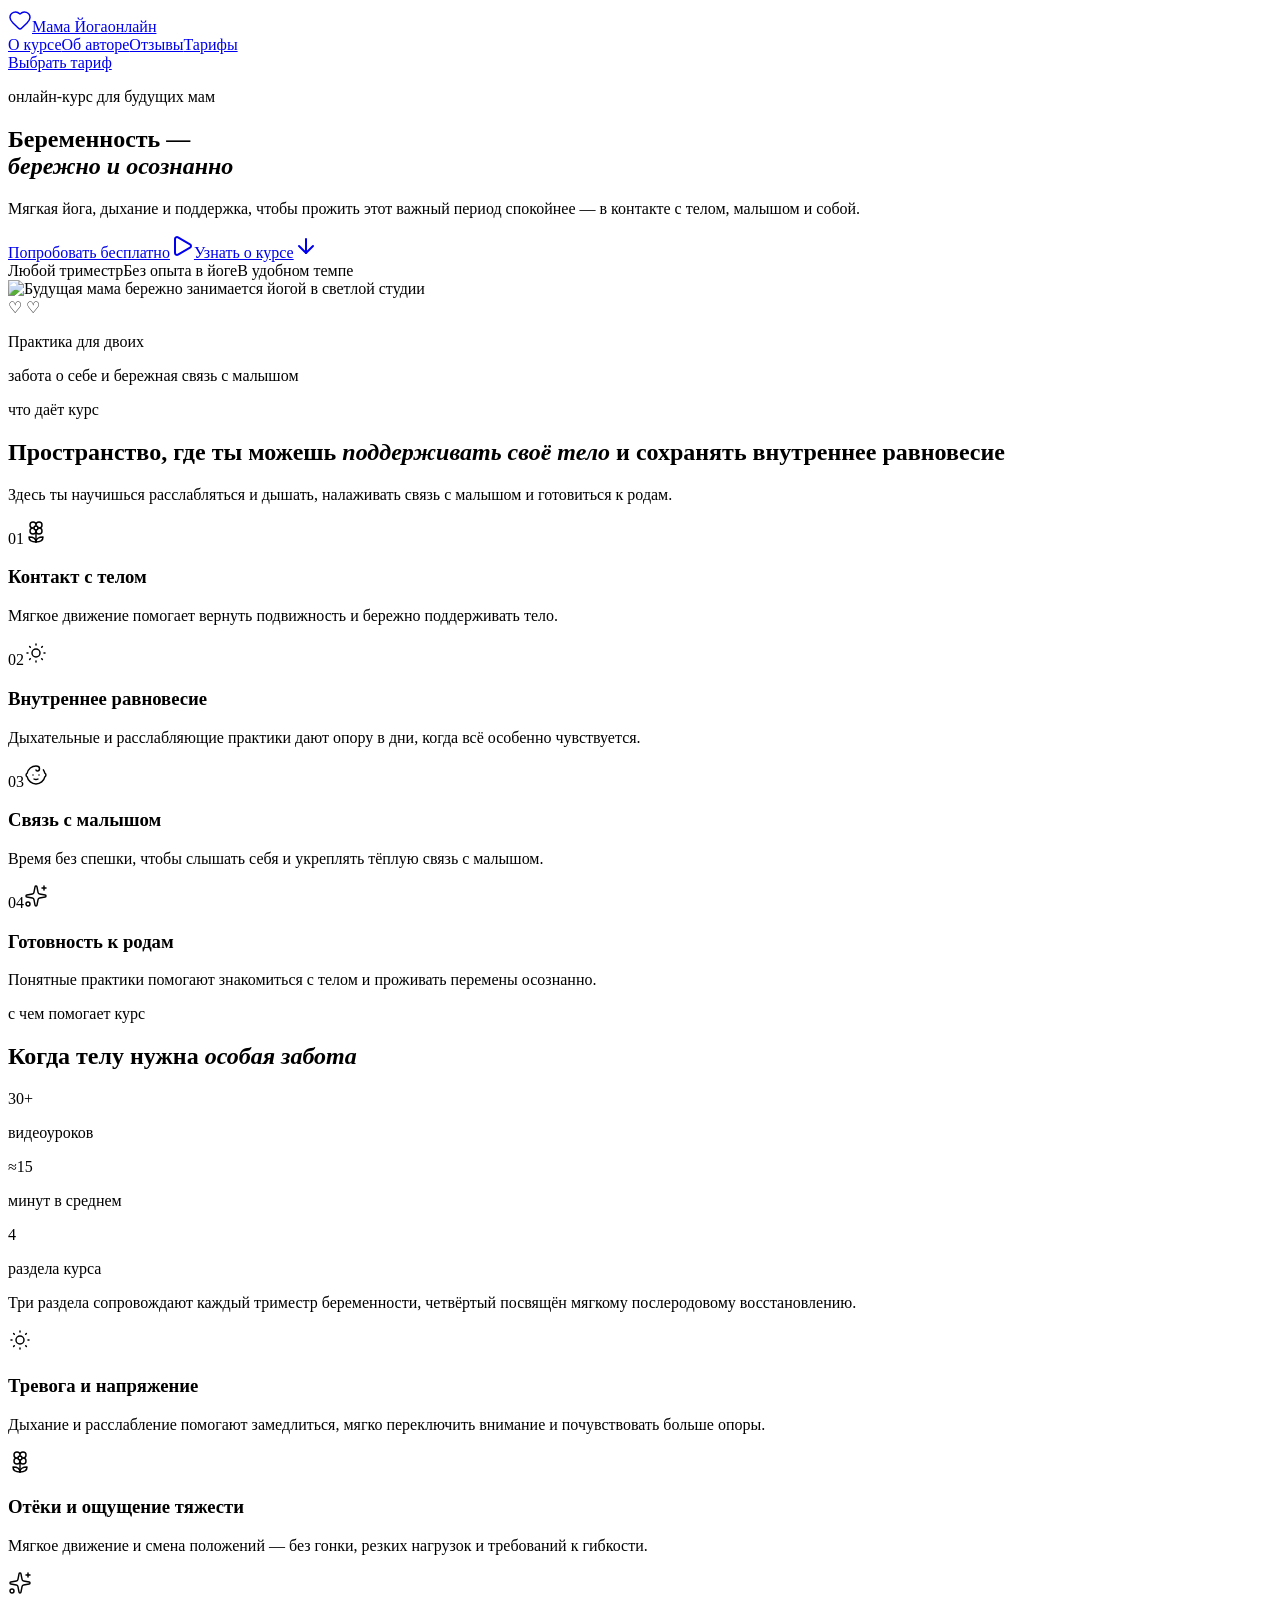
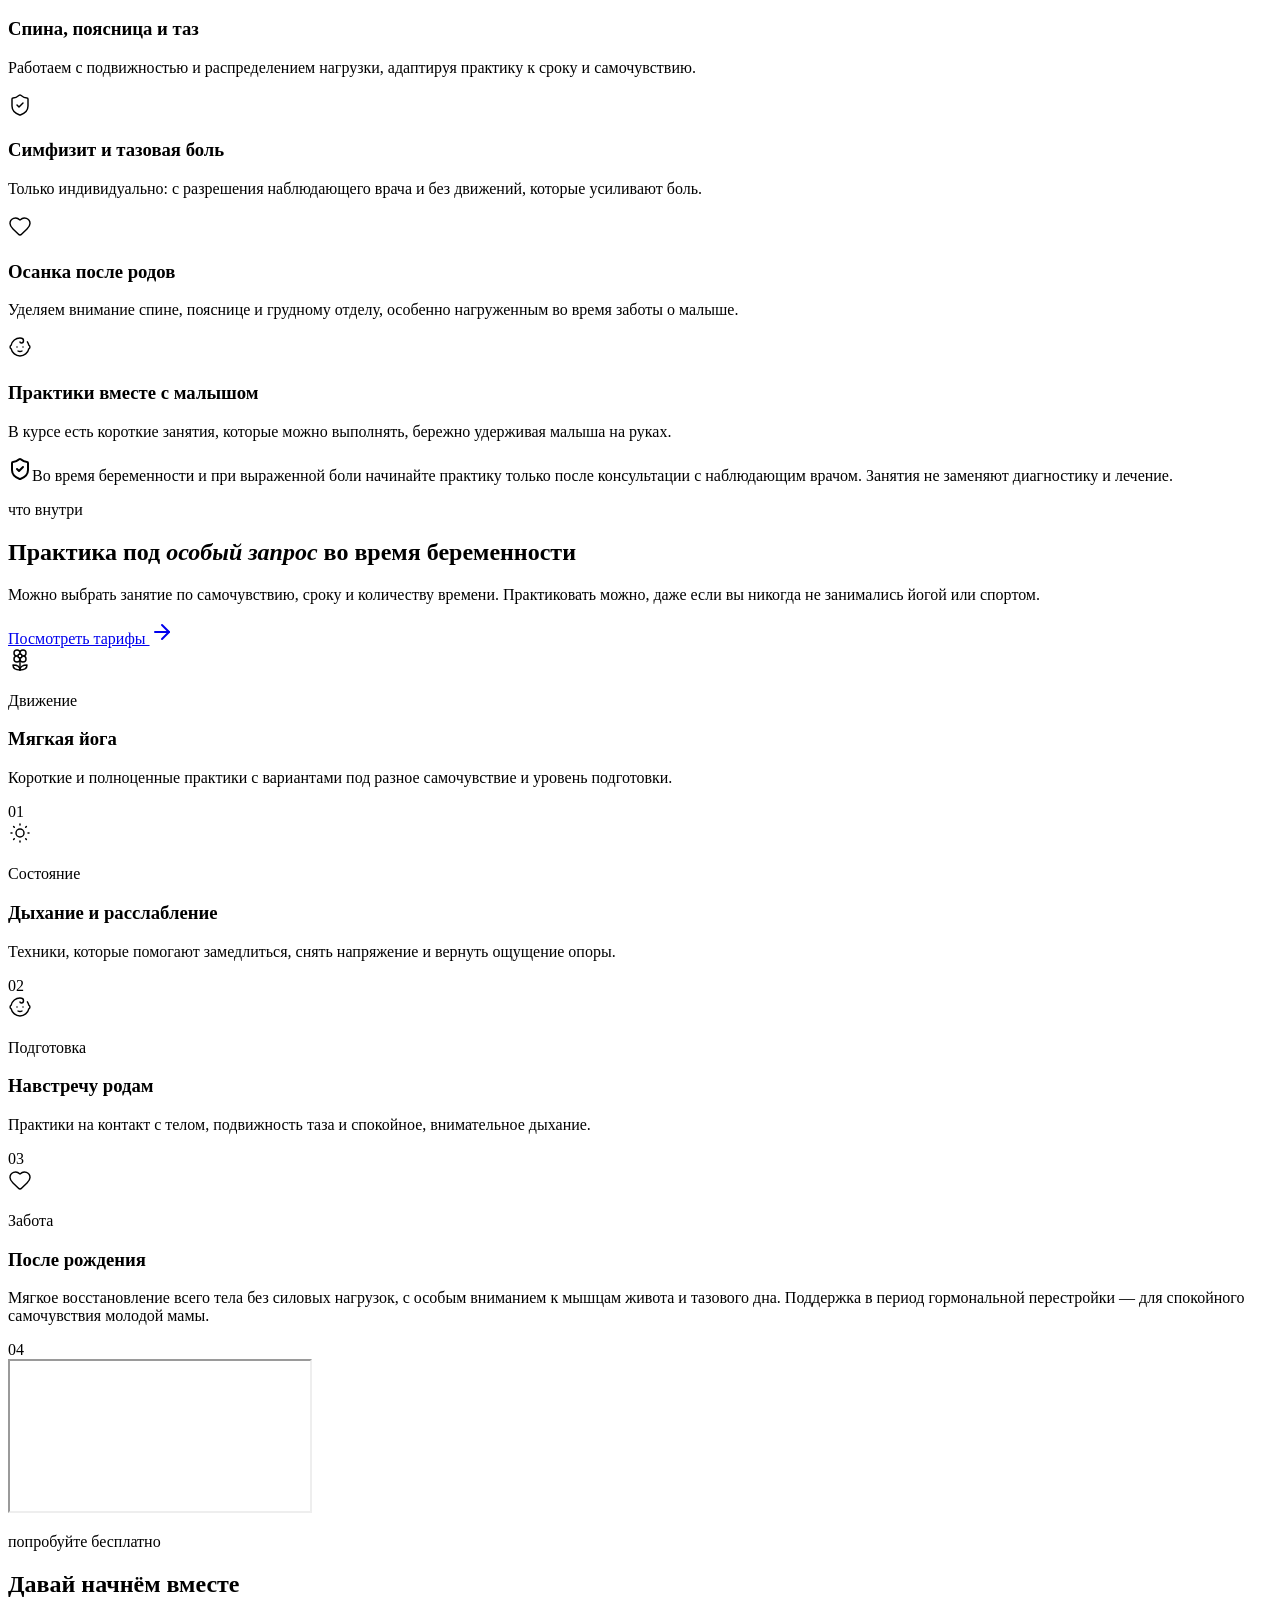
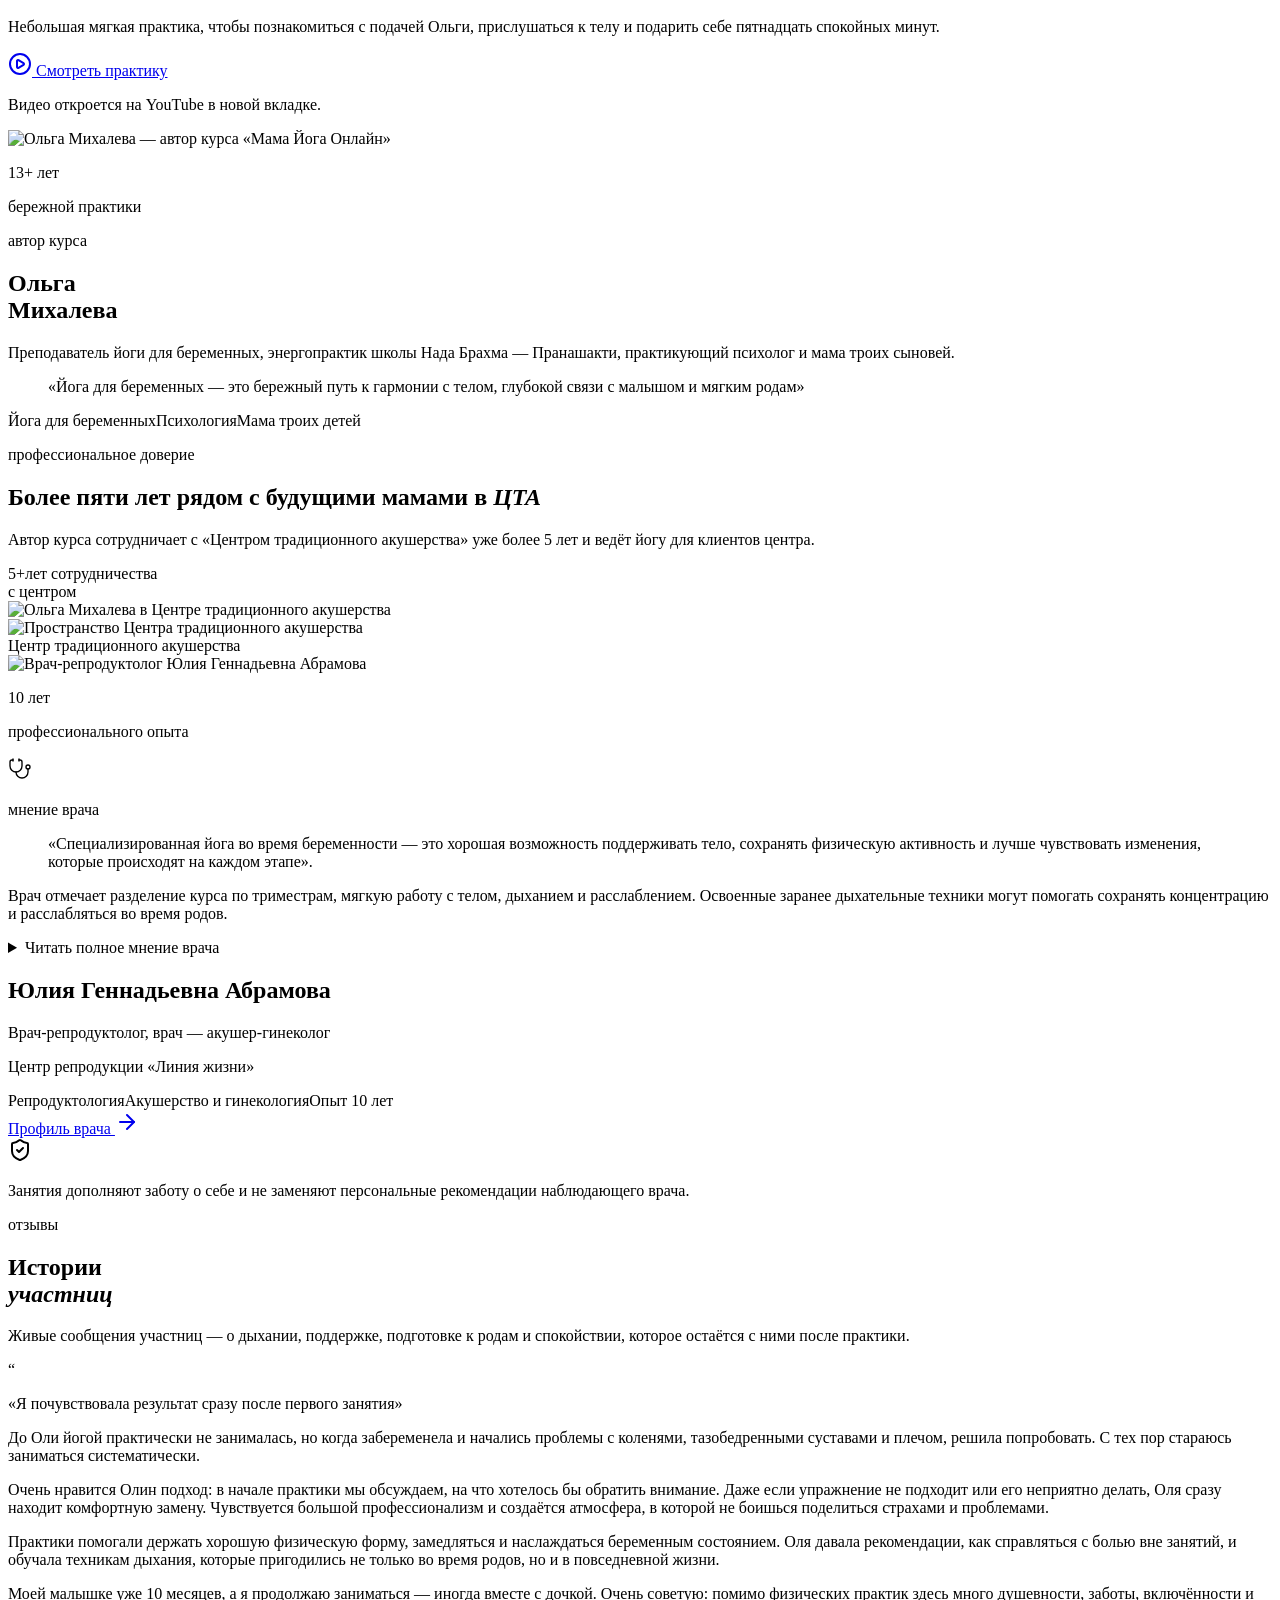
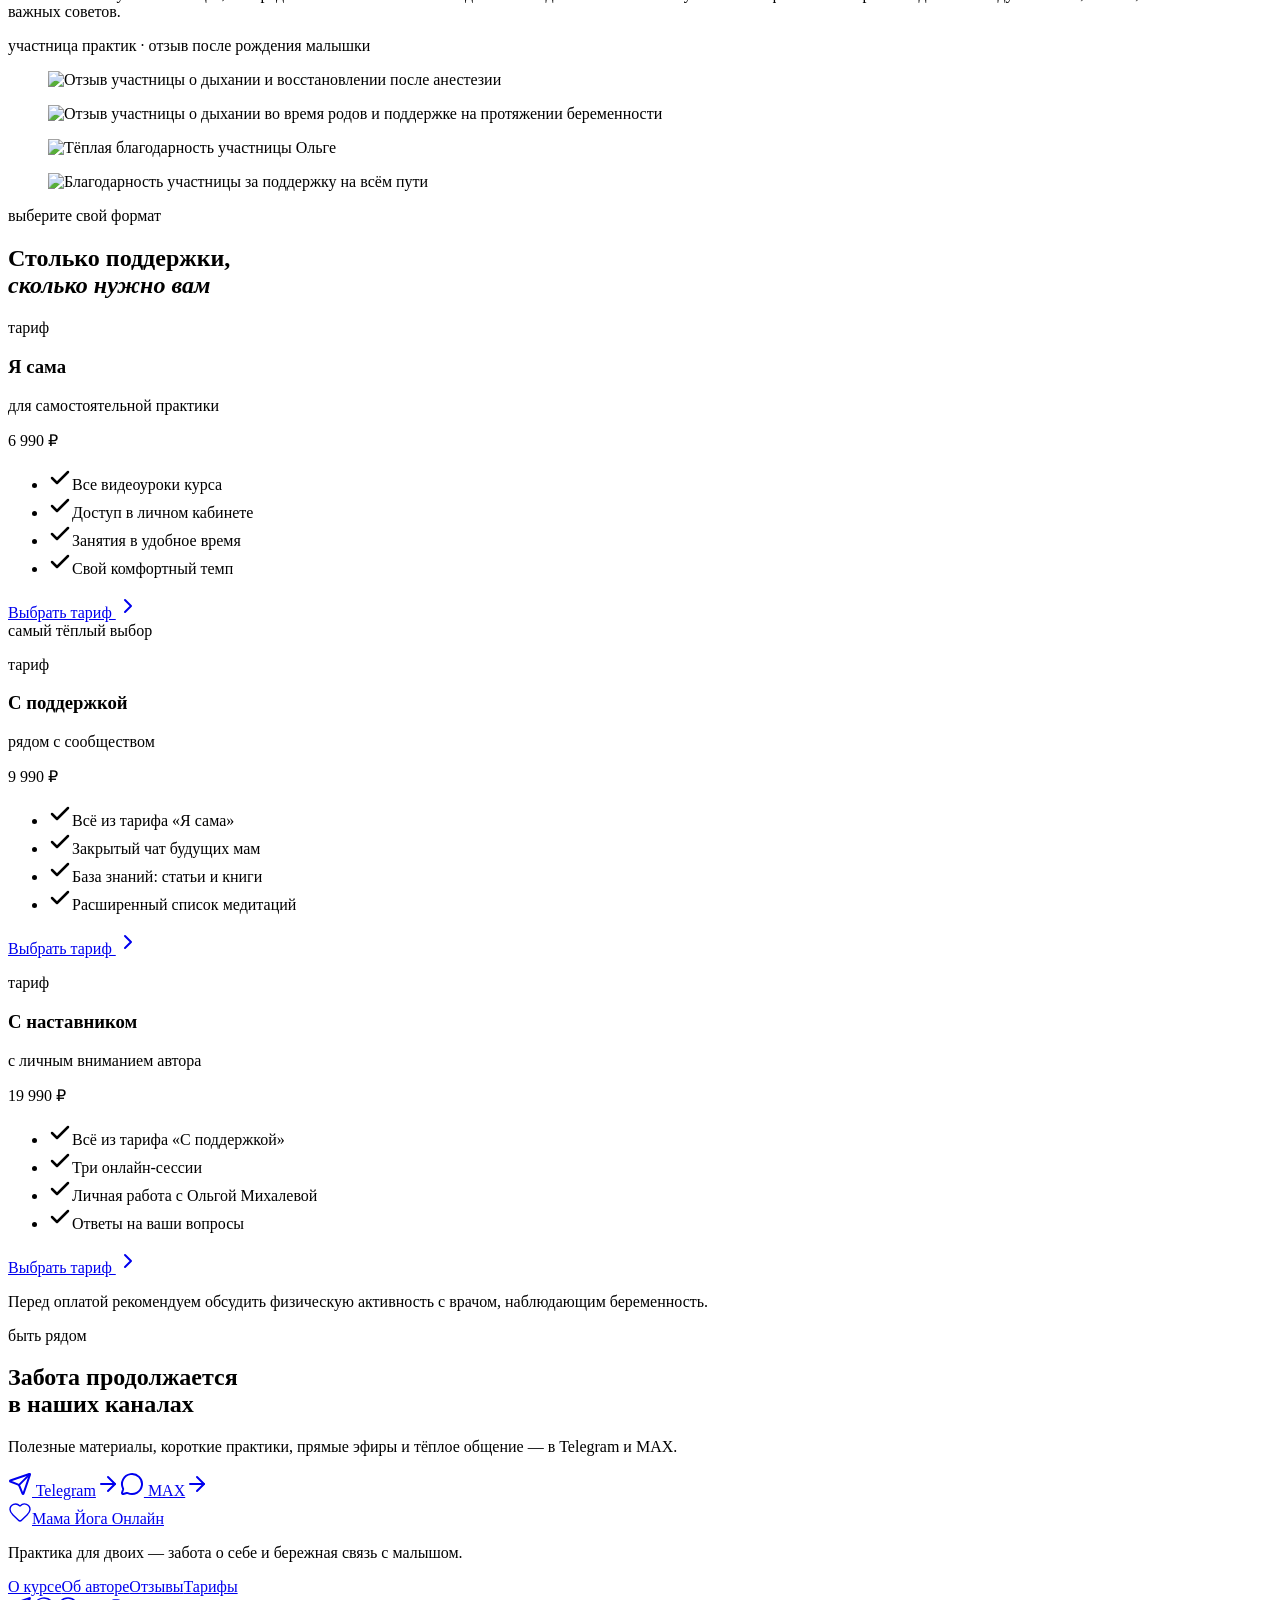
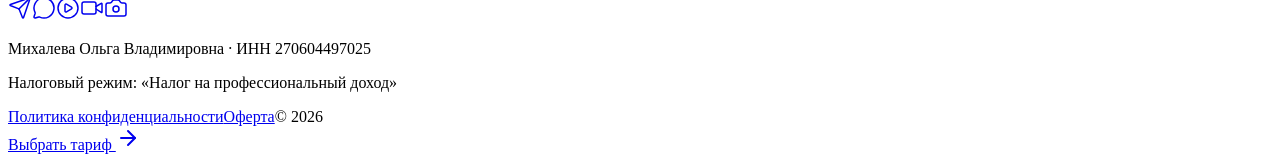
==== commit c52e7a60: "Publish client copy revisions" ====
--- a/index.html
+++ b/index.html
@@ -1,4 +1,4 @@
-<!DOCTYPE html><html lang="ru"><head><meta charSet="utf-8"/><meta name="viewport" content="width=device-width, initial-scale=1"/><meta name="robots" content="noindex, nofollow, noarchive, nosnippet"/><link rel="canonical" href="https://mama-yoga-online.nnn-iimeni.chatgpt.site/"/><link rel="preload" href="/yoga-demo/hero-yoga-mama.png" as="image"/><link rel="preload" href="/yoga-demo/olga-mikhaleva.jpg" as="image"/><link rel="preload" href="/yoga-demo/cta-olga.jpg" as="image"/><link rel="preload" href="/yoga-demo/cta-center.jpg" as="image"/><link rel="preload" href="/yoga-demo/yulia-abramova.jpg" as="image"/><link rel="preload" href="/yoga-demo/review-breath.jpg" as="image"/><link rel="preload" href="/yoga-demo/review-birth.jpg" as="image"/><link rel="preload" href="/yoga-demo/review-warmth.jpg" as="image"/><link rel="preload" href="/yoga-demo/review-support.jpg" as="image"/><link rel="stylesheet" href="/yoga-demo/styles.css?v=6fc3b074f2"><title>Мама Йога Онлайн — йога для беременных</title><meta name="description" content="Мягкие онлайн-практики для беременности и бережного послеродового восстановления."/><meta property="og:title" content="Мама Йога Онлайн"/><meta property="og:description" content="Мягкие практики для будущих мам"/><meta property="og:type" content="website"/><meta property="og:locale" content="ru_RU"/><meta property="og:image" content="https://kibosh13.github.io/yoga-demo/og.png"><meta property="og:image:width" content="1729"/><meta property="og:image:height" content="910"/><meta property="og:image:alt" content="Мама Йога Онлайн"/><meta name="twitter:card" content="summary_large_image"/><meta name="twitter:title" content="Мама Йога Онлайн"/><meta name="twitter:description" content="Мягкие практики для будущих мам"/><meta name="twitter:image" content="https://kibosh13.github.io/yoga-demo/og.png">
+<!DOCTYPE html><html lang="ru"><head><meta charSet="utf-8"/><meta name="viewport" content="width=device-width, initial-scale=1"/><meta name="robots" content="noindex, nofollow, noarchive, nosnippet"/><link rel="canonical" href="https://mama-yoga-online.nnn-iimeni.chatgpt.site/"/><link rel="preload" href="/yoga-demo/hero-yoga-mama.png" as="image"/><link rel="preload" href="/yoga-demo/olga-mikhaleva.jpg" as="image"/><link rel="preload" href="/yoga-demo/cta-olga.jpg" as="image"/><link rel="preload" href="/yoga-demo/cta-center.jpg" as="image"/><link rel="preload" href="/yoga-demo/yulia-abramova.jpg" as="image"/><link rel="preload" href="/yoga-demo/review-breath.jpg" as="image"/><link rel="preload" href="/yoga-demo/review-birth.jpg" as="image"/><link rel="preload" href="/yoga-demo/review-warmth.jpg" as="image"/><link rel="preload" href="/yoga-demo/review-support.jpg" as="image"/><link rel="stylesheet" href="/yoga-demo/styles.css?v=d6d6dc294e"><title>Мама Йога Онлайн — йога для беременных</title><meta name="description" content="Мягкие онлайн-практики для беременности и бережного послеродового восстановления."/><meta property="og:title" content="Мама Йога Онлайн"/><meta property="og:description" content="Мягкие практики для будущих мам"/><meta property="og:type" content="website"/><meta property="og:locale" content="ru_RU"/><meta property="og:image" content="https://kibosh13.github.io/yoga-demo/og.png"><meta property="og:image:width" content="1729"/><meta property="og:image:height" content="910"/><meta property="og:image:alt" content="Мама Йога Онлайн"/><meta name="twitter:card" content="summary_large_image"/><meta name="twitter:title" content="Мама Йога Онлайн"/><meta name="twitter:description" content="Мягкие практики для будущих мам"/><meta name="twitter:image" content="https://kibosh13.github.io/yoga-demo/og.png">
 <link rel="preload" href="/yoga-demo/_next/static/_vinext_fonts/manrope-76eca2803f7f/manrope-c9a5f13c.woff2" as="font" type="font/woff2" crossorigin />
 <link rel="preload" href="/yoga-demo/_next/static/_vinext_fonts/manrope-76eca2803f7f/manrope-81401990.woff2" as="font" type="font/woff2" crossorigin />
 <link rel="preload" href="/yoga-demo/_next/static/_vinext_fonts/cormorant-garamond-e7eb2e70beb6/cormorant-garamond-bd3fa9fe.woff2" as="font" type="font/woff2" crossorigin />
@@ -357,4 +357,4 @@
 
 .__variable_cormorant_garamond_19naldh { --font-cormorant: 'Cormorant Garamond', 'Cormorant Garamond Fallback'; }
 </style>
-</head><body class="__variable_manrope_18bkbal __variable_cormorant_garamond_19naldh"><main class="min-h-screen overflow-hidden bg-background text-foreground"><header class="absolute inset-x-0 top-0 z-20"><div class="mx-auto flex h-24 max-w-[1320px] items-center justify-between px-5 sm:px-8 lg:px-12"><a href="#top" class="flex items-center gap-3" aria-label="Мама Йога Онлайн — на главную"><span class="grid size-10 place-items-center rounded-full border border-primary/20 bg-white/55 text-primary backdrop-blur"><svg xmlns="http://www.w3.org/2000/svg" width="24" height="24" viewBox="0 0 24 24" fill="none" stroke="currentColor" stroke-width="1.5" stroke-linecap="round" stroke-linejoin="round" class="lucide lucide-heart size-[18px]" aria-hidden="true"><path d="M2 9.5a5.5 5.5 0 0 1 9.591-3.676.56.56 0 0 0 .818 0A5.49 5.49 0 0 1 22 9.5c0 2.29-1.5 4-3 5.5l-5.492 5.313a2 2 0 0 1-3 .019L5 15c-1.5-1.5-3-3.2-3-5.5"></path></svg></span><span class="leading-none"><span class="block font-heading text-[21px] font-semibold tracking-[-0.02em]">Мама Йога</span><span class="mt-1 block text-[9px] font-semibold uppercase tracking-[0.24em] text-primary/70">онлайн</span></span></a><nav class="hidden items-center gap-8 text-sm text-primary/75 lg:flex" aria-label="Основная навигация"><a class="transition-colors hover:text-primary" href="#course">О курсе</a><a class="transition-colors hover:text-primary" href="#author">Об авторе</a><a class="transition-colors hover:text-primary" href="#reviews">Отзывы</a><a class="transition-colors hover:text-primary" href="#rates">Тарифы</a></nav><a href="#rates" class="group/button inline-flex shrink-0 items-center justify-center rounded-lg border border-transparent bg-clip-padding text-sm font-medium whitespace-nowrap transition-all outline-none select-none focus-visible:border-ring focus-visible:ring-3 focus-visible:ring-ring/50 active:not-aria-[haspopup]:translate-y-px disabled:pointer-events-none disabled:opacity-50 aria-invalid:border-destructive aria-invalid:ring-3 aria-invalid:ring-destructive/20 dark:aria-invalid:border-destructive/50 dark:aria-invalid:ring-destructive/40 [&amp;_svg]:pointer-events-none [&amp;_svg]:shrink-0 [&amp;_svg:not([class*=&#x27;size-&#x27;])]:size-4 bg-primary text-primary-foreground hover:bg-primary/80 h-8 gap-1.5 px-2.5 has-data-[icon=inline-end]:pr-2 has-data-[icon=inline-start]:pl-2 hidden h-11 rounded-full bg-primary px-6 text-[13px] text-primary-foreground shadow-[0_8px_24px_rgba(99,35,50,0.14)] hover:bg-primary/90 sm:inline-flex">Выбрать тариф</a></div></header><section id="top" class="relative flex min-h-[720px] items-center pt-24 lg:min-h-[780px]"><div class="absolute inset-0 bg-[radial-gradient(circle_at_12%_22%,rgba(255,255,255,0.92),transparent_34%),radial-gradient(circle_at_88%_12%,rgba(238,178,147,0.32),transparent_30%),linear-gradient(135deg,#fbf6ee_0%,#f8eee7_58%,#f1d9cf_100%)]"></div><div class="sun-glow absolute -left-24 top-[16%] size-[340px] rounded-full bg-[#ffe9bf]/50 blur-[80px]"></div><div class="relative mx-auto grid w-full max-w-[1320px] items-center gap-8 px-5 pb-10 pt-6 sm:px-8 lg:grid-cols-[1.02fr_0.98fr] lg:px-12 lg:pb-8"><div class="relative z-10 max-w-[650px] py-6 lg:py-12"><p class="flex items-center gap-3 text-[10px] font-bold uppercase tracking-[0.24em] text-[#b86f68]"><span class="h-px w-7 bg-[#b86f68]/45"></span>онлайн-курс для будущих мам</p><h1 class="mt-6 text-balance font-heading text-[clamp(3.5rem,7.2vw,7rem)] font-medium leading-[0.83] tracking-[-0.055em] text-primary">Беременность<br/>в ритме <em class="font-normal text-[#b86f68]">нежности</em></h1><p class="mt-8 max-w-[520px] text-pretty text-[17px] leading-7 text-primary/72 sm:text-[19px] sm:leading-8">Мягкая йога, дыхание и поддержка, чтобы прожить этот важный период спокойнее — в контакте с телом, малышом и собой.</p><div class="mt-9 flex flex-col gap-3 sm:flex-row sm:items-center"><a href="#free" class="group/button inline-flex shrink-0 items-center justify-center rounded-lg border border-transparent bg-clip-padding text-sm font-medium whitespace-nowrap transition-all outline-none select-none focus-visible:border-ring focus-visible:ring-3 focus-visible:ring-ring/50 active:not-aria-[haspopup]:translate-y-px disabled:pointer-events-none disabled:opacity-50 aria-invalid:border-destructive aria-invalid:ring-3 aria-invalid:ring-destructive/20 dark:aria-invalid:border-destructive/50 dark:aria-invalid:ring-destructive/40 [&amp;_svg]:pointer-events-none [&amp;_svg]:shrink-0 [&amp;_svg:not([class*=&#x27;size-&#x27;])]:size-4 bg-primary text-primary-foreground hover:bg-primary/80 h-8 gap-1.5 px-2.5 has-data-[icon=inline-end]:pr-2 has-data-[icon=inline-start]:pl-2 h-14 w-full rounded-full bg-primary px-7 text-[15px] text-primary-foreground shadow-[0_14px_34px_rgba(100,35,50,0.2)] hover:bg-primary/90 sm:w-auto">Попробовать бесплатно<svg xmlns="http://www.w3.org/2000/svg" width="24" height="24" viewBox="0 0 24 24" fill="none" stroke="currentColor" stroke-width="2" stroke-linecap="round" stroke-linejoin="round" class="lucide lucide-play ml-1 size-4 fill-current" aria-hidden="true"><path d="M5 5a2 2 0 0 1 3.008-1.728l11.997 6.998a2 2 0 0 1 .003 3.458l-12 7A2 2 0 0 1 5 19z"></path></svg></a><a href="#course" class="group/button inline-flex shrink-0 items-center justify-center rounded-lg border border-transparent bg-clip-padding text-sm font-medium whitespace-nowrap transition-all outline-none select-none focus-visible:border-ring focus-visible:ring-3 focus-visible:ring-ring/50 active:not-aria-[haspopup]:translate-y-px disabled:pointer-events-none disabled:opacity-50 aria-invalid:border-destructive aria-invalid:ring-3 aria-invalid:ring-destructive/20 dark:aria-invalid:border-destructive/50 dark:aria-invalid:ring-destructive/40 [&amp;_svg]:pointer-events-none [&amp;_svg]:shrink-0 [&amp;_svg:not([class*=&#x27;size-&#x27;])]:size-4 border-border bg-background hover:bg-muted hover:text-foreground aria-expanded:bg-muted aria-expanded:text-foreground dark:border-input dark:bg-input/30 dark:hover:bg-input/50 h-8 gap-1.5 px-2.5 has-data-[icon=inline-end]:pr-2 has-data-[icon=inline-start]:pl-2 h-14 w-full rounded-full border-primary/20 bg-white/35 px-7 text-[15px] text-primary backdrop-blur hover:bg-white/60 sm:w-auto">Узнать о курсе<svg xmlns="http://www.w3.org/2000/svg" width="24" height="24" viewBox="0 0 24 24" fill="none" stroke="currentColor" stroke-width="2" stroke-linecap="round" stroke-linejoin="round" class="lucide lucide-arrow-down ml-1 size-4" aria-hidden="true"><path d="M12 5v14"></path><path d="m19 12-7 7-7-7"></path></svg></a></div><div class="mt-10 flex flex-wrap gap-x-7 gap-y-3 text-[13px] text-primary/58"><span>Любой триместр</span><span class="before:mr-7 before:text-[#d9a999] before:content-[&#x27;·&#x27;]">Без опыта в йоге</span><span class="before:mr-7 before:text-[#d9a999] before:content-[&#x27;·&#x27;]">В удобном темпе</span></div></div><div class="relative mx-auto w-full max-w-[570px] self-end lg:max-w-none"><div class="relative ml-auto aspect-[4/5] max-h-[630px] w-[min(100%,520px)] overflow-hidden rounded-[48%_48%_30px_30px/38%_38%_30px_30px] bg-[#ead2c7] shadow-[0_30px_90px_rgba(105,54,52,0.14)]"><img src="/yoga-demo/hero-yoga-mama.png" alt="Будущая мама бережно занимается йогой в светлой студии" class="h-full w-full object-cover object-[52%_50%]"/><div class="absolute inset-0 bg-gradient-to-t from-primary/10 via-transparent to-white/8"></div></div><div class="absolute -bottom-5 left-0 max-w-[230px] rounded-[26px] border border-white/55 bg-white/72 p-5 shadow-[0_20px_60px_rgba(99,44,50,0.12)] backdrop-blur-xl lg:-left-8 lg:bottom-14"><div class="mb-3 flex text-[#c27c72]" aria-hidden="true">♡ ♡</div><p class="font-heading text-[22px] leading-6 text-primary">Практика для двоих</p><p class="mt-2 text-xs leading-5 text-primary/60">забота о себе и бережная связь с малышом</p></div></div></div></section><section id="course" class="bg-[#fffaf4] px-5 py-20 sm:px-8 sm:py-24 lg:px-12"><div class="mx-auto max-w-[1180px]"><div class="mx-auto max-w-[780px] text-center"><p class="text-[10px] font-bold uppercase tracking-[0.24em] text-[#b86f68]">что даёт курс</p><h2 class="mt-5 text-balance font-heading text-[clamp(2.8rem,5.6vw,5.3rem)] font-medium leading-[0.96] tracking-[-0.04em] text-primary">Пространство, где можно <em class="font-normal text-[#b86f68]">выдохнуть</em></h2><p class="mx-auto mt-7 max-w-2xl text-[16px] leading-7 text-primary/64 sm:text-lg sm:leading-8">Здесь не нужно становиться гибче, сильнее или «успевать». Практика подстраивается под вас и помогает мягко проходить перемены каждого дня.</p></div><div class="mt-12 grid gap-px overflow-hidden rounded-[32px] border border-primary/10 bg-primary/10 sm:grid-cols-2 lg:grid-cols-4"><article class="group min-h-[280px] bg-[#fffaf4] p-7 transition-colors hover:bg-[#fff6ef] sm:p-8"><div class="flex items-center justify-between"><span class="text-[10px] font-bold tracking-[0.2em] text-primary/36">01</span><span class="grid size-12 place-items-center rounded-full bg-[#f5e6dc] text-[#aa645f] transition-transform group-hover:-rotate-6 group-hover:scale-105"><svg xmlns="http://www.w3.org/2000/svg" width="24" height="24" viewBox="0 0 24 24" fill="none" stroke="currentColor" stroke-width="1.45" stroke-linecap="round" stroke-linejoin="round" class="lucide lucide-flower2 lucide-flower-2 size-5" aria-hidden="true"><path d="M12 5a3 3 0 1 1 3 3m-3-3a3 3 0 1 0-3 3m3-3v1M9 8a3 3 0 1 0 3 3M9 8h1m5 0a3 3 0 1 1-3 3m3-3h-1m-2 3v-1"></path><circle cx="12" cy="8" r="2"></circle><path d="M12 10v12"></path><path d="M12 22c4.2 0 7-1.667 7-5-4.2 0-7 1.667-7 5Z"></path><path d="M12 22c-4.2 0-7-1.667-7-5 4.2 0 7 1.667 7 5Z"></path></svg></span></div><h3 class="mt-12 font-heading text-[32px] leading-none text-primary">Легче телу</h3><p class="mt-4 text-sm leading-6 text-primary/58">Мягкое движение помогает вернуть подвижность и бережно поддерживать тело.</p></article><article class="group min-h-[280px] bg-[#fffaf4] p-7 transition-colors hover:bg-[#fff6ef] sm:p-8"><div class="flex items-center justify-between"><span class="text-[10px] font-bold tracking-[0.2em] text-primary/36">02</span><span class="grid size-12 place-items-center rounded-full bg-[#f5e6dc] text-[#aa645f] transition-transform group-hover:-rotate-6 group-hover:scale-105"><svg xmlns="http://www.w3.org/2000/svg" width="24" height="24" viewBox="0 0 24 24" fill="none" stroke="currentColor" stroke-width="1.45" stroke-linecap="round" stroke-linejoin="round" class="lucide lucide-sun-medium size-5" aria-hidden="true"><circle cx="12" cy="12" r="4"></circle><path d="M12 3v1"></path><path d="M12 20v1"></path><path d="M3 12h1"></path><path d="M20 12h1"></path><path d="m18.364 5.636-.707.707"></path><path d="m6.343 17.657-.707.707"></path><path d="m5.636 5.636.707.707"></path><path d="m17.657 17.657.707.707"></path></svg></span></div><h3 class="mt-12 font-heading text-[32px] leading-none text-primary">Спокойнее внутри</h3><p class="mt-4 text-sm leading-6 text-primary/58">Дыхательные и расслабляющие практики дают опору в дни, когда всё особенно чувствуется.</p></article><article class="group min-h-[280px] bg-[#fffaf4] p-7 transition-colors hover:bg-[#fff6ef] sm:p-8"><div class="flex items-center justify-between"><span class="text-[10px] font-bold tracking-[0.2em] text-primary/36">03</span><span class="grid size-12 place-items-center rounded-full bg-[#f5e6dc] text-[#aa645f] transition-transform group-hover:-rotate-6 group-hover:scale-105"><svg xmlns="http://www.w3.org/2000/svg" width="24" height="24" viewBox="0 0 24 24" fill="none" stroke="currentColor" stroke-width="1.45" stroke-linecap="round" stroke-linejoin="round" class="lucide lucide-baby size-5" aria-hidden="true"><path d="M10 16c.5.3 1.2.5 2 .5s1.5-.2 2-.5"></path><path d="M15 12h.01"></path><path d="M19.38 6.813A9 9 0 0 1 20.8 10.2a2 2 0 0 1 0 3.6 9 9 0 0 1-17.6 0 2 2 0 0 1 0-3.6A9 9 0 0 1 12 3c2 0 3.5 1.1 3.5 2.5s-.9 2.5-2 2.5c-.8 0-1.5-.4-1.5-1"></path><path d="M9 12h.01"></path></svg></span></div><h3 class="mt-12 font-heading text-[32px] leading-none text-primary">Ближе к малышу</h3><p class="mt-4 text-sm leading-6 text-primary/58">Время без спешки, чтобы слышать себя и укреплять тёплую связь с малышом.</p></article><article class="group min-h-[280px] bg-[#fffaf4] p-7 transition-colors hover:bg-[#fff6ef] sm:p-8"><div class="flex items-center justify-between"><span class="text-[10px] font-bold tracking-[0.2em] text-primary/36">04</span><span class="grid size-12 place-items-center rounded-full bg-[#f5e6dc] text-[#aa645f] transition-transform group-hover:-rotate-6 group-hover:scale-105"><svg xmlns="http://www.w3.org/2000/svg" width="24" height="24" viewBox="0 0 24 24" fill="none" stroke="currentColor" stroke-width="1.45" stroke-linecap="round" stroke-linejoin="round" class="lucide lucide-sparkles size-5" aria-hidden="true"><path d="M11.017 2.814a1 1 0 0 1 1.966 0l1.051 5.558a2 2 0 0 0 1.594 1.594l5.558 1.051a1 1 0 0 1 0 1.966l-5.558 1.051a2 2 0 0 0-1.594 1.594l-1.051 5.558a1 1 0 0 1-1.966 0l-1.051-5.558a2 2 0 0 0-1.594-1.594l-5.558-1.051a1 1 0 0 1 0-1.966l5.558-1.051a2 2 0 0 0 1.594-1.594z"></path><path d="M20 2v4"></path><path d="M22 4h-4"></path><circle cx="4" cy="20" r="2"></circle></svg></span></div><h3 class="mt-12 font-heading text-[32px] leading-none text-primary">Увереннее к родам</h3><p class="mt-4 text-sm leading-6 text-primary/58">Понятные практики помогают знакомиться с телом и проживать перемены осознанно.</p></article></div><div class="mt-12 overflow-hidden rounded-[36px] bg-primary p-7 text-white shadow-[0_26px_80px_rgba(105,38,58,0.16)] sm:p-10 lg:p-12"><div class="grid gap-9 lg:grid-cols-[1.1fr_0.9fr] lg:items-end"><div><p class="flex items-center gap-3 text-[10px] font-bold uppercase tracking-[0.24em] text-white/65"><span class="h-px w-7 bg-white/35"></span>с чем помогает курс</p><h2 class="mt-5 max-w-[650px] text-balance font-heading text-[clamp(2.8rem,5vw,4.8rem)] font-medium leading-[0.94] tracking-[-0.04em] text-white">Когда телу нужна <em class="font-normal text-[#f1b9a9]">особая забота</em></h2></div><div class="grid grid-cols-3 overflow-hidden rounded-[24px] border border-white/12 bg-white/8"><div class="p-4 text-center sm:p-5"><p class="font-heading text-3xl text-[#f5cbbd] sm:text-4xl">30+</p><p class="mt-1 text-[9px] leading-4 text-white/48 sm:text-[10px]">видеоуроков</p></div><div class="border-x border-white/12 p-4 text-center sm:p-5"><p class="font-heading text-3xl text-[#f5cbbd] sm:text-4xl">≈15</p><p class="mt-1 text-[9px] leading-4 text-white/48 sm:text-[10px]">минут в среднем</p></div><div class="p-4 text-center sm:p-5"><p class="font-heading text-3xl text-[#f5cbbd] sm:text-4xl">4</p><p class="mt-1 text-[9px] leading-4 text-white/48 sm:text-[10px]">раздела курса</p></div></div></div><p class="mt-6 max-w-[760px] text-sm leading-7 text-white/58">Три раздела сопровождают каждый триместр беременности, четвёртый посвящён мягкому послеродовому восстановлению.</p><div class="mt-8 grid gap-px overflow-hidden rounded-[28px] bg-white/12 sm:grid-cols-2 lg:grid-cols-3"><article class="min-h-[220px] bg-[#70273d] p-6 sm:p-7"><span class="grid size-11 place-items-center rounded-full bg-white/10 text-[#f5cbbd]"><svg xmlns="http://www.w3.org/2000/svg" width="24" height="24" viewBox="0 0 24 24" fill="none" stroke="currentColor" stroke-width="1.45" stroke-linecap="round" stroke-linejoin="round" class="lucide lucide-sun-medium size-[18px]" aria-hidden="true"><circle cx="12" cy="12" r="4"></circle><path d="M12 3v1"></path><path d="M12 20v1"></path><path d="M3 12h1"></path><path d="M20 12h1"></path><path d="m18.364 5.636-.707.707"></path><path d="m6.343 17.657-.707.707"></path><path d="m5.636 5.636.707.707"></path><path d="m17.657 17.657.707.707"></path></svg></span><h3 class="mt-7 font-heading text-[26px] leading-7 text-white">Тревога и напряжение</h3><p class="mt-3 text-xs leading-6 text-white/54">Дыхание и расслабление помогают замедлиться, мягко переключить внимание и почувствовать больше опоры.</p></article><article class="min-h-[220px] bg-[#70273d] p-6 sm:p-7"><span class="grid size-11 place-items-center rounded-full bg-white/10 text-[#f5cbbd]"><svg xmlns="http://www.w3.org/2000/svg" width="24" height="24" viewBox="0 0 24 24" fill="none" stroke="currentColor" stroke-width="1.45" stroke-linecap="round" stroke-linejoin="round" class="lucide lucide-flower2 lucide-flower-2 size-[18px]" aria-hidden="true"><path d="M12 5a3 3 0 1 1 3 3m-3-3a3 3 0 1 0-3 3m3-3v1M9 8a3 3 0 1 0 3 3M9 8h1m5 0a3 3 0 1 1-3 3m3-3h-1m-2 3v-1"></path><circle cx="12" cy="8" r="2"></circle><path d="M12 10v12"></path><path d="M12 22c4.2 0 7-1.667 7-5-4.2 0-7 1.667-7 5Z"></path><path d="M12 22c-4.2 0-7-1.667-7-5 4.2 0 7 1.667 7 5Z"></path></svg></span><h3 class="mt-7 font-heading text-[26px] leading-7 text-white">Отёки и ощущение тяжести</h3><p class="mt-3 text-xs leading-6 text-white/54">Мягкое движение и смена положений — без гонки, резких нагрузок и требований к гибкости.</p></article><article class="min-h-[220px] bg-[#70273d] p-6 sm:p-7"><span class="grid size-11 place-items-center rounded-full bg-white/10 text-[#f5cbbd]"><svg xmlns="http://www.w3.org/2000/svg" width="24" height="24" viewBox="0 0 24 24" fill="none" stroke="currentColor" stroke-width="1.45" stroke-linecap="round" stroke-linejoin="round" class="lucide lucide-sparkles size-[18px]" aria-hidden="true"><path d="M11.017 2.814a1 1 0 0 1 1.966 0l1.051 5.558a2 2 0 0 0 1.594 1.594l5.558 1.051a1 1 0 0 1 0 1.966l-5.558 1.051a2 2 0 0 0-1.594 1.594l-1.051 5.558a1 1 0 0 1-1.966 0l-1.051-5.558a2 2 0 0 0-1.594-1.594l-5.558-1.051a1 1 0 0 1 0-1.966l5.558-1.051a2 2 0 0 0 1.594-1.594z"></path><path d="M20 2v4"></path><path d="M22 4h-4"></path><circle cx="4" cy="20" r="2"></circle></svg></span><h3 class="mt-7 font-heading text-[26px] leading-7 text-white">Спина, поясница и таз</h3><p class="mt-3 text-xs leading-6 text-white/54">Работаем с подвижностью и распределением нагрузки, адаптируя практику к сроку и самочувствию.</p></article><article class="min-h-[220px] bg-[#70273d] p-6 sm:p-7"><span class="grid size-11 place-items-center rounded-full bg-white/10 text-[#f5cbbd]"><svg xmlns="http://www.w3.org/2000/svg" width="24" height="24" viewBox="0 0 24 24" fill="none" stroke="currentColor" stroke-width="1.45" stroke-linecap="round" stroke-linejoin="round" class="lucide lucide-shield-check size-[18px]" aria-hidden="true"><path d="M20 13c0 5-3.5 7.5-7.66 8.95a1 1 0 0 1-.67-.01C7.5 20.5 4 18 4 13V6a1 1 0 0 1 1-1c2 0 4.5-1.2 6.24-2.72a1.17 1.17 0 0 1 1.52 0C14.51 3.81 17 5 19 5a1 1 0 0 1 1 1z"></path><path d="m9 12 2 2 4-4"></path></svg></span><h3 class="mt-7 font-heading text-[26px] leading-7 text-white">Симфизит и тазовая боль</h3><p class="mt-3 text-xs leading-6 text-white/54">Только индивидуально: с разрешения наблюдающего врача и без движений, которые усиливают боль.</p></article><article class="min-h-[220px] bg-[#70273d] p-6 sm:p-7"><span class="grid size-11 place-items-center rounded-full bg-white/10 text-[#f5cbbd]"><svg xmlns="http://www.w3.org/2000/svg" width="24" height="24" viewBox="0 0 24 24" fill="none" stroke="currentColor" stroke-width="1.45" stroke-linecap="round" stroke-linejoin="round" class="lucide lucide-heart size-[18px]" aria-hidden="true"><path d="M2 9.5a5.5 5.5 0 0 1 9.591-3.676.56.56 0 0 0 .818 0A5.49 5.49 0 0 1 22 9.5c0 2.29-1.5 4-3 5.5l-5.492 5.313a2 2 0 0 1-3 .019L5 15c-1.5-1.5-3-3.2-3-5.5"></path></svg></span><h3 class="mt-7 font-heading text-[26px] leading-7 text-white">Осанка после родов</h3><p class="mt-3 text-xs leading-6 text-white/54">Уделяем внимание спине, пояснице и грудному отделу, особенно нагруженным во время заботы о малыше.</p></article><article class="min-h-[220px] bg-[#70273d] p-6 sm:p-7"><span class="grid size-11 place-items-center rounded-full bg-white/10 text-[#f5cbbd]"><svg xmlns="http://www.w3.org/2000/svg" width="24" height="24" viewBox="0 0 24 24" fill="none" stroke="currentColor" stroke-width="1.45" stroke-linecap="round" stroke-linejoin="round" class="lucide lucide-baby size-[18px]" aria-hidden="true"><path d="M10 16c.5.3 1.2.5 2 .5s1.5-.2 2-.5"></path><path d="M15 12h.01"></path><path d="M19.38 6.813A9 9 0 0 1 20.8 10.2a2 2 0 0 1 0 3.6 9 9 0 0 1-17.6 0 2 2 0 0 1 0-3.6A9 9 0 0 1 12 3c2 0 3.5 1.1 3.5 2.5s-.9 2.5-2 2.5c-.8 0-1.5-.4-1.5-1"></path><path d="M9 12h.01"></path></svg></span><h3 class="mt-7 font-heading text-[26px] leading-7 text-white">Практики вместе с малышом</h3><p class="mt-3 text-xs leading-6 text-white/54">В курсе есть короткие занятия, которые можно выполнять, бережно удерживая малыша на руках.</p></article></div><p class="mt-6 flex items-start gap-3 text-[10px] leading-5 text-white/42"><svg xmlns="http://www.w3.org/2000/svg" width="24" height="24" viewBox="0 0 24 24" fill="none" stroke="currentColor" stroke-width="2" stroke-linecap="round" stroke-linejoin="round" class="lucide lucide-shield-check mt-0.5 size-4 shrink-0 text-[#f1b9a9]" aria-hidden="true"><path d="M20 13c0 5-3.5 7.5-7.66 8.95a1 1 0 0 1-.67-.01C7.5 20.5 4 18 4 13V6a1 1 0 0 1 1-1c2 0 4.5-1.2 6.24-2.72a1.17 1.17 0 0 1 1.52 0C14.51 3.81 17 5 19 5a1 1 0 0 1 1 1z"></path><path d="m9 12 2 2 4-4"></path></svg>Во время беременности и при выраженной боли начинайте практику только после консультации с наблюдающим врачом. Занятия не заменяют диагностику и лечение.</p></div></div></section><section class="relative bg-[#f4e6df] px-5 py-20 sm:px-8 sm:py-24 lg:px-12"><div class="absolute right-[7%] top-10 size-56 rounded-full bg-[#ffe5b8]/45 blur-[70px]"></div><div class="relative mx-auto grid max-w-[1180px] gap-14 lg:grid-cols-[0.82fr_1.18fr] lg:items-start"><div class="lg:sticky lg:top-16"><p class="flex items-center gap-3 text-[10px] font-bold uppercase tracking-[0.24em] text-[#b86f68]"><span class="h-px w-7 bg-[#b86f68]/45"></span>что внутри</p><h2 class="mt-6 max-w-[520px] font-heading text-[clamp(3rem,5.4vw,5.2rem)] font-medium leading-[0.94] tracking-[-0.04em] text-primary">Практики под ваше <em class="font-normal text-[#b86f68]">сегодня</em></h2><p class="mt-7 max-w-[450px] text-base leading-7 text-primary/62">Можно выбрать занятие по самочувствию, сроку и количеству времени. Начать получится даже без опыта в йоге или спорте.</p><a href="#rates" class="mt-8 inline-flex items-center gap-2 text-sm font-semibold text-primary underline decoration-primary/25 underline-offset-8 hover:decoration-primary">Посмотреть тарифы <svg xmlns="http://www.w3.org/2000/svg" width="24" height="24" viewBox="0 0 24 24" fill="none" stroke="currentColor" stroke-width="2" stroke-linecap="round" stroke-linejoin="round" class="lucide lucide-arrow-right size-4" aria-hidden="true"><path d="M5 12h14"></path><path d="m12 5 7 7-7 7"></path></svg></a></div><div class="space-y-4"><article class="group grid gap-6 rounded-[28px] border border-white/60 bg-white/54 p-6 shadow-[0_18px_60px_rgba(103,54,59,0.05)] backdrop-blur sm:grid-cols-[auto_1fr_auto] sm:items-center sm:p-8"><span class="grid size-14 place-items-center rounded-full bg-white text-[#a95f5e] shadow-[0_8px_28px_rgba(99,44,50,0.08)]"><svg xmlns="http://www.w3.org/2000/svg" width="24" height="24" viewBox="0 0 24 24" fill="none" stroke="currentColor" stroke-width="1.45" stroke-linecap="round" stroke-linejoin="round" class="lucide lucide-flower2 lucide-flower-2 size-5" aria-hidden="true"><path d="M12 5a3 3 0 1 1 3 3m-3-3a3 3 0 1 0-3 3m3-3v1M9 8a3 3 0 1 0 3 3M9 8h1m5 0a3 3 0 1 1-3 3m3-3h-1m-2 3v-1"></path><circle cx="12" cy="8" r="2"></circle><path d="M12 10v12"></path><path d="M12 22c4.2 0 7-1.667 7-5-4.2 0-7 1.667-7 5Z"></path><path d="M12 22c-4.2 0-7-1.667-7-5 4.2 0 7 1.667 7 5Z"></path></svg></span><div><p class="text-[9px] font-bold uppercase tracking-[0.22em] text-[#b86f68]">Движение</p><h3 class="mt-2 font-heading text-[31px] leading-none text-primary">Мягкая йога</h3><p class="mt-3 max-w-[570px] text-sm leading-6 text-primary/58">Короткие и полноценные практики с вариантами под разное самочувствие и уровень подготовки.</p></div><span class="hidden font-heading text-5xl font-light text-primary/12 sm:block">0<!-- -->1</span></article><article class="group grid gap-6 rounded-[28px] border border-white/60 bg-white/54 p-6 shadow-[0_18px_60px_rgba(103,54,59,0.05)] backdrop-blur sm:grid-cols-[auto_1fr_auto] sm:items-center sm:p-8"><span class="grid size-14 place-items-center rounded-full bg-white text-[#a95f5e] shadow-[0_8px_28px_rgba(99,44,50,0.08)]"><svg xmlns="http://www.w3.org/2000/svg" width="24" height="24" viewBox="0 0 24 24" fill="none" stroke="currentColor" stroke-width="1.45" stroke-linecap="round" stroke-linejoin="round" class="lucide lucide-sun-medium size-5" aria-hidden="true"><circle cx="12" cy="12" r="4"></circle><path d="M12 3v1"></path><path d="M12 20v1"></path><path d="M3 12h1"></path><path d="M20 12h1"></path><path d="m18.364 5.636-.707.707"></path><path d="m6.343 17.657-.707.707"></path><path d="m5.636 5.636.707.707"></path><path d="m17.657 17.657.707.707"></path></svg></span><div><p class="text-[9px] font-bold uppercase tracking-[0.22em] text-[#b86f68]">Состояние</p><h3 class="mt-2 font-heading text-[31px] leading-none text-primary">Дыхание и расслабление</h3><p class="mt-3 max-w-[570px] text-sm leading-6 text-primary/58">Техники, которые помогают замедлиться, снять напряжение и вернуть ощущение опоры.</p></div><span class="hidden font-heading text-5xl font-light text-primary/12 sm:block">0<!-- -->2</span></article><article class="group grid gap-6 rounded-[28px] border border-white/60 bg-white/54 p-6 shadow-[0_18px_60px_rgba(103,54,59,0.05)] backdrop-blur sm:grid-cols-[auto_1fr_auto] sm:items-center sm:p-8"><span class="grid size-14 place-items-center rounded-full bg-white text-[#a95f5e] shadow-[0_8px_28px_rgba(99,44,50,0.08)]"><svg xmlns="http://www.w3.org/2000/svg" width="24" height="24" viewBox="0 0 24 24" fill="none" stroke="currentColor" stroke-width="1.45" stroke-linecap="round" stroke-linejoin="round" class="lucide lucide-baby size-5" aria-hidden="true"><path d="M10 16c.5.3 1.2.5 2 .5s1.5-.2 2-.5"></path><path d="M15 12h.01"></path><path d="M19.38 6.813A9 9 0 0 1 20.8 10.2a2 2 0 0 1 0 3.6 9 9 0 0 1-17.6 0 2 2 0 0 1 0-3.6A9 9 0 0 1 12 3c2 0 3.5 1.1 3.5 2.5s-.9 2.5-2 2.5c-.8 0-1.5-.4-1.5-1"></path><path d="M9 12h.01"></path></svg></span><div><p class="text-[9px] font-bold uppercase tracking-[0.22em] text-[#b86f68]">Подготовка</p><h3 class="mt-2 font-heading text-[31px] leading-none text-primary">Навстречу родам</h3><p class="mt-3 max-w-[570px] text-sm leading-6 text-primary/58">Практики на контакт с телом, подвижность таза и спокойное, внимательное дыхание.</p></div><span class="hidden font-heading text-5xl font-light text-primary/12 sm:block">0<!-- -->3</span></article><article class="group grid gap-6 rounded-[28px] border border-white/60 bg-white/54 p-6 shadow-[0_18px_60px_rgba(103,54,59,0.05)] backdrop-blur sm:grid-cols-[auto_1fr_auto] sm:items-center sm:p-8"><span class="grid size-14 place-items-center rounded-full bg-white text-[#a95f5e] shadow-[0_8px_28px_rgba(99,44,50,0.08)]"><svg xmlns="http://www.w3.org/2000/svg" width="24" height="24" viewBox="0 0 24 24" fill="none" stroke="currentColor" stroke-width="1.45" stroke-linecap="round" stroke-linejoin="round" class="lucide lucide-heart size-5" aria-hidden="true"><path d="M2 9.5a5.5 5.5 0 0 1 9.591-3.676.56.56 0 0 0 .818 0A5.49 5.49 0 0 1 22 9.5c0 2.29-1.5 4-3 5.5l-5.492 5.313a2 2 0 0 1-3 .019L5 15c-1.5-1.5-3-3.2-3-5.5"></path></svg></span><div><p class="text-[9px] font-bold uppercase tracking-[0.22em] text-[#b86f68]">Забота</p><h3 class="mt-2 font-heading text-[31px] leading-none text-primary">После рождения</h3><p class="mt-3 max-w-[570px] text-sm leading-6 text-primary/58">Бережный путь возвращения к движению в послеродовом периоде — без гонки и давления на себя.</p></div><span class="hidden font-heading text-5xl font-light text-primary/12 sm:block">0<!-- -->4</span></article></div></div></section><section id="free" class="bg-[#fffaf4] px-5 py-24 sm:px-8 sm:py-32 lg:px-12"><div class="mx-auto grid max-w-[1180px] overflow-hidden rounded-[38px] bg-primary text-primary-foreground shadow-[0_26px_90px_rgba(105,38,58,0.18)] lg:grid-cols-[1.05fr_0.95fr]"><div class="relative aspect-video overflow-hidden bg-[#4a1c2b] lg:aspect-auto lg:min-h-[520px]"><iframe src="https://www.youtube-nocookie.com/embed/fD6tE-bG-sw?rel=0" title="Ознакомительный урок йоги для беременных" class="absolute inset-0 h-full w-full" allow="accelerometer; autoplay; clipboard-write; encrypted-media; gyroscope; picture-in-picture; web-share" referrerPolicy="strict-origin-when-cross-origin" allowFullScreen=""></iframe></div><div class="flex flex-col justify-center p-8 sm:p-12 lg:p-16"><p class="flex items-center gap-3 text-[10px] font-bold uppercase tracking-[0.24em] text-white/65"><span class="h-px w-7 bg-white/35"></span>попробуйте бесплатно</p><h2 class="mt-6 text-balance font-heading text-[clamp(2.9rem,5vw,4.9rem)] font-medium leading-[0.93] tracking-[-0.04em]">Почувствуйте, подходит ли вам этот ритм</h2><p class="mt-7 text-base leading-7 text-white/66">Небольшая мягкая практика, чтобы познакомиться с подачей Ольги, прислушаться к телу и подарить себе пятнадцать спокойных минут.</p><a href="https://youtu.be/fD6tE-bG-sw" target="_blank" rel="noreferrer" class="group/button inline-flex shrink-0 items-center justify-center rounded-lg border border-transparent bg-clip-padding text-sm font-medium whitespace-nowrap transition-all outline-none select-none focus-visible:border-ring focus-visible:ring-3 focus-visible:ring-ring/50 active:not-aria-[haspopup]:translate-y-px disabled:pointer-events-none disabled:opacity-50 aria-invalid:border-destructive aria-invalid:ring-3 aria-invalid:ring-destructive/20 dark:aria-invalid:border-destructive/50 dark:aria-invalid:ring-destructive/40 [&amp;_svg]:pointer-events-none [&amp;_svg]:shrink-0 [&amp;_svg:not([class*=&#x27;size-&#x27;])]:size-4 bg-primary text-primary-foreground hover:bg-primary/80 h-8 gap-1.5 px-2.5 has-data-[icon=inline-end]:pr-2 has-data-[icon=inline-start]:pl-2 mt-8 h-14 w-fit rounded-full bg-[#f5cbbd] px-7 text-sm font-semibold text-primary hover:bg-white"><svg xmlns="http://www.w3.org/2000/svg" width="24" height="24" viewBox="0 0 24 24" fill="none" stroke="currentColor" stroke-width="2" stroke-linecap="round" stroke-linejoin="round" class="lucide lucide-circle-play size-4" aria-hidden="true"><path d="M9 9.003a1 1 0 0 1 1.517-.859l4.997 2.997a1 1 0 0 1 0 1.718l-4.997 2.997A1 1 0 0 1 9 14.996z"></path><circle cx="12" cy="12" r="10"></circle></svg> Смотреть практику</a><p class="mt-4 text-[11px] leading-5 text-white/42">Видео откроется на YouTube в новой вкладке.</p></div></div></section><section id="author" class="relative overflow-hidden bg-[#edcfc4] px-5 py-24 sm:px-8 sm:py-32 lg:px-12"><div class="absolute -right-20 -top-20 size-[400px] rounded-full bg-[#ffeabb]/45 blur-[90px]"></div><div class="relative mx-auto grid max-w-[1120px] gap-14 lg:grid-cols-[0.9fr_1.1fr] lg:items-center"><div class="relative mx-auto w-full max-w-[470px]"><div class="aspect-[4/5] overflow-hidden rounded-[52%_52%_28px_28px/38%_38%_28px_28px] border border-white/35 bg-[#dfa89d] shadow-[0_30px_80px_rgba(105,38,58,0.14)]"><img src="/yoga-demo/olga-mikhaleva.jpg" alt="Ольга Михалева — автор курса «Мама Йога Онлайн»" class="h-full w-full object-cover object-[50%_42%]"/></div><div class="absolute -bottom-7 -right-2 rounded-[24px] border border-white/50 bg-[#fff8f2]/88 p-5 shadow-[0_18px_50px_rgba(99,44,50,0.12)] backdrop-blur sm:-right-10"><p class="font-heading text-4xl leading-none text-primary">13+ лет</p><p class="mt-1 text-[11px] text-primary/52">бережной практики</p></div></div><div><p class="flex items-center gap-3 text-[10px] font-bold uppercase tracking-[0.24em] text-[#b86f68]"><span class="h-px w-7 bg-[#b86f68]/45"></span>автор курса</p><h2 class="mt-6 font-heading text-[clamp(3.4rem,6vw,6rem)] font-medium leading-[0.9] tracking-[-0.045em] text-primary">Ольга<br/>Михалева</h2><p class="mt-6 max-w-[600px] text-lg leading-8 text-primary/68">Преподаватель йоги для беременных, энергопрактик школы Нада Брахма — Пранашакти, практикующий психолог и мама троих сыновей.</p><blockquote class="mt-8 border-l border-primary/25 pl-6 font-heading text-[25px] italic leading-8 text-primary/82 sm:text-[30px] sm:leading-9">«Йога для беременных — это бережный путь к гармонии с телом, глубокой связи с малышом и мягким родам»</blockquote><div class="mt-9 flex flex-wrap gap-3"><span class="rounded-full border border-primary/14 bg-white/32 px-4 py-2 text-[11px] font-semibold text-primary/70">Йога для беременных</span><span class="rounded-full border border-primary/14 bg-white/32 px-4 py-2 text-[11px] font-semibold text-primary/70">Психология</span><span class="rounded-full border border-primary/14 bg-white/32 px-4 py-2 text-[11px] font-semibold text-primary/70">Мама троих детей</span></div></div></div></section><section class="overflow-hidden bg-[#fffaf4] px-5 py-24 sm:px-8 sm:py-28 lg:px-12"><div class="mx-auto grid max-w-[1120px] gap-14 lg:grid-cols-[0.9fr_1.1fr] lg:items-center"><div><p class="flex items-center gap-3 text-[10px] font-bold uppercase tracking-[0.24em] text-[#b86f68]"><span class="h-px w-7 bg-[#b86f68]/45"></span>профессиональное доверие</p><h2 class="mt-6 text-balance font-heading text-[clamp(3rem,5.4vw,5.2rem)] font-medium leading-[0.94] tracking-[-0.04em] text-primary">Более пяти лет рядом с будущими мамами в <em class="font-normal text-[#b86f68]">ЦТА</em></h2><p class="mt-7 max-w-[560px] text-[17px] leading-8 text-primary/65">Автор курса сотрудничает с «Центром традиционного акушерства» уже более 5 лет и ведёт йогу для клиентов центра.</p><div class="mt-8 inline-flex items-center gap-4 rounded-full border border-primary/10 bg-[#f4e5dc] py-2 pl-2 pr-5 text-primary"><span class="grid size-12 place-items-center rounded-full bg-primary font-heading text-xl text-white">5+</span><span class="text-xs font-semibold leading-5">лет сотрудничества<br/>с центром</span></div></div><div class="relative grid grid-cols-2 items-end gap-4 sm:gap-6"><div class="aspect-[3/4] overflow-hidden rounded-[28px] bg-[#e8d7cf] shadow-[0_24px_70px_rgba(105,38,58,0.11)] sm:rounded-[36px]"><img src="/yoga-demo/cta-olga.jpg" alt="Ольга Михалева в Центре традиционного акушерства" class="h-full w-full object-cover"/></div><div class="mb-8 aspect-[3/4] overflow-hidden rounded-[28px] bg-[#e8d7cf] shadow-[0_24px_70px_rgba(105,38,58,0.11)] sm:rounded-[36px]"><img src="/yoga-demo/cta-center.jpg" alt="Пространство Центра традиционного акушерства" class="h-full w-full object-cover"/></div><div class="absolute -bottom-1 left-1/2 -translate-x-1/2 rounded-full border border-white/70 bg-white/85 px-5 py-3 text-center text-[10px] font-bold uppercase tracking-[0.18em] text-primary shadow-[0_12px_34px_rgba(105,38,58,0.1)] backdrop-blur">Центр традиционного акушерства</div></div></div></section><section class="bg-[#fffaf4] px-5 py-24 sm:px-8 sm:py-32 lg:px-12"><div class="mx-auto max-w-[1100px]"><div class="overflow-hidden rounded-[36px] border border-primary/10 bg-white shadow-[0_24px_80px_rgba(100,45,50,0.07)]"><div class="grid lg:grid-cols-[0.7fr_1.3fr] lg:items-stretch"><div class="relative min-h-[440px] bg-[#d8b59d] lg:min-h-[680px]"><img src="/yoga-demo/yulia-abramova.jpg" alt="Врач-репродуктолог Юлия Геннадьевна Абрамова" class="absolute inset-0 h-full w-full object-cover object-[50%_34%]"/><div class="absolute inset-0 bg-gradient-to-t from-primary/42 via-transparent to-transparent"></div><div class="absolute bottom-6 left-6 right-6 rounded-[24px] border border-white/25 bg-primary/76 p-5 text-white backdrop-blur-md"><p class="font-heading text-3xl leading-none">10 лет</p><p class="mt-2 text-[11px] leading-5 text-white/70">профессионального опыта</p></div></div><div class="flex flex-col justify-center p-7 sm:p-12 lg:p-14"><div class="flex items-center gap-4"><span class="grid size-14 place-items-center rounded-full bg-[#f4ddd5] text-[#a85d5d]"><svg xmlns="http://www.w3.org/2000/svg" width="24" height="24" viewBox="0 0 24 24" fill="none" stroke="currentColor" stroke-width="1.35" stroke-linecap="round" stroke-linejoin="round" class="lucide lucide-stethoscope size-6" aria-hidden="true"><path d="M11 2v2"></path><path d="M5 2v2"></path><path d="M5 3H4a2 2 0 0 0-2 2v4a6 6 0 0 0 12 0V5a2 2 0 0 0-2-2h-1"></path><path d="M8 15a6 6 0 0 0 12 0v-3"></path><circle cx="20" cy="10" r="2"></circle></svg></span><p class="text-[10px] font-bold uppercase tracking-[0.24em] text-[#b86f68]">мнение врача</p></div><blockquote class="mt-7 font-heading text-[25px] italic leading-8 text-primary/82 sm:text-[29px] sm:leading-9">«Специализированная йога во время беременности — это хорошая возможность поддерживать тело, сохранять физическую активность и лучше чувствовать изменения, которые происходят на каждом этапе».</blockquote><p class="mt-6 text-sm leading-7 text-primary/58">Врач отмечает разделение курса по триместрам, мягкую работу с телом, дыханием и расслаблением. Освоенные заранее дыхательные техники могут помогать сохранять концентрацию и расслабляться во время родов.</p><details class="group mt-6 rounded-[22px] bg-[#fbf3ed] px-5 py-4 text-primary"><summary class="cursor-pointer text-xs font-semibold text-primary/72">Читать полное мнение врача</summary><div class="mt-5 space-y-4 text-xs leading-6 text-primary/58"><p>Беременность — особый период, когда тело постепенно меняется, возрастает нагрузка на опорно-двигательный аппарат, меняются дыхание и эмоциональное состояние. Поэтому физическая активность должна быть не только регулярной, но и грамотно адаптированной к сроку беременности и состоянию женщины.</p><p>Курс Ольги построен по триместрам, что является его важным преимуществом. Потребности женщины и возможности её тела в первом, втором и третьем триместрах различаются, поэтому практики адаптированы к изменениям на каждом этапе. Внимание уделяется мягкому укреплению и поддержанию подвижности тела, дыханию, расслаблению, снижению избыточного напряжения и осознанному контакту женщины со своим телом.</p><p>Отдельно хочу отметить дыхательные практики и их значение в подготовке к родам. Женщина заранее знакомится с различными техниками, учится управлять дыханием, расслабляться и сохранять концентрацию. Этот практический навык можно использовать непосредственно во время родов, чтобы лучше справляться с физическими ощущениями и сохранять ощущение контроля над своим состоянием.</p><p>При физиологически протекающей беременности и отсутствии противопоказаний такая практика может стать хорошим дополнением к медицинскому наблюдению. Йога не заменяет наблюдение акушера-гинеколога, а при наличии медицинских особенностей интенсивность и характер активности должны определяться совместно с лечащим врачом.</p></div></details><div class="mt-7 border-t border-primary/10 pt-7"><h2 class="font-heading text-3xl leading-none text-primary">Юлия Геннадьевна Абрамова</h2><p class="mt-3 text-xs font-semibold leading-5 text-primary/64">Врач-репродуктолог, врач — акушер-гинеколог</p><p class="mt-1 text-xs text-primary/46">Центр репродукции «Линия жизни»</p><div class="mt-5 flex flex-wrap gap-2"><span class="rounded-full bg-[#f7eae3] px-4 py-2 text-[10px] font-semibold text-primary/66">Репродуктология</span><span class="rounded-full bg-[#f7eae3] px-4 py-2 text-[10px] font-semibold text-primary/66">Акушерство и гинекология</span><span class="rounded-full bg-[#f7eae3] px-4 py-2 text-[10px] font-semibold text-primary/66">Опыт 10 лет</span></div><a href="https://life-reproduction.ru/specialisty/reproduktologi/petrichenko-yuliya-gennadevna/" target="_blank" rel="noreferrer" class="mt-6 inline-flex items-center gap-2 text-xs font-semibold text-primary underline decoration-primary/25 underline-offset-8 hover:decoration-primary">Профиль врача <svg xmlns="http://www.w3.org/2000/svg" width="24" height="24" viewBox="0 0 24 24" fill="none" stroke="currentColor" stroke-width="2" stroke-linecap="round" stroke-linejoin="round" class="lucide lucide-arrow-right size-3.5" aria-hidden="true"><path d="M5 12h14"></path><path d="m12 5 7 7-7 7"></path></svg></a></div><div class="mt-7 flex items-start gap-3 border-t border-primary/10 pt-6"><svg xmlns="http://www.w3.org/2000/svg" width="24" height="24" viewBox="0 0 24 24" fill="none" stroke="currentColor" stroke-width="2" stroke-linecap="round" stroke-linejoin="round" class="lucide lucide-shield-check mt-0.5 size-5 shrink-0 text-[#a85d5d]" aria-hidden="true"><path d="M20 13c0 5-3.5 7.5-7.66 8.95a1 1 0 0 1-.67-.01C7.5 20.5 4 18 4 13V6a1 1 0 0 1 1-1c2 0 4.5-1.2 6.24-2.72a1.17 1.17 0 0 1 1.52 0C14.51 3.81 17 5 19 5a1 1 0 0 1 1 1z"></path><path d="m9 12 2 2 4-4"></path></svg><p class="text-[11px] leading-5 text-primary/45">Занятия дополняют заботу о себе и не заменяют персональные рекомендации наблюдающего врача.</p></div></div></div></div></div></section><section id="reviews" class="bg-[#f4e6df] px-5 py-24 sm:px-8 sm:py-32 lg:px-12"><div class="mx-auto max-w-[1180px]"><div class="grid gap-8 lg:grid-cols-[0.8fr_1.2fr] lg:items-end"><div><p class="flex items-center gap-3 text-[10px] font-bold uppercase tracking-[0.24em] text-[#b86f68]"><span class="h-px w-7 bg-[#b86f68]/45"></span>отзывы</p><h2 class="mt-6 font-heading text-[clamp(3rem,5.8vw,5.6rem)] font-medium leading-[0.9] tracking-[-0.045em] text-primary">Истории<br/><em class="font-normal text-[#b86f68]">участниц</em></h2></div><p class="max-w-[580px] text-base leading-7 text-primary/58 lg:justify-self-end">Живые сообщения участниц — о дыхании, поддержке, подготовке к родам и спокойствии, которое остаётся с ними после практики.</p></div><div class="mt-14 grid gap-5 lg:grid-cols-12 lg:items-start"><div class="grid gap-5 lg:col-span-7"><article class="rounded-[30px] border border-primary bg-primary p-7 text-white shadow-[0_24px_70px_rgba(105,38,58,0.16)] sm:p-9"><div class="font-heading text-6xl leading-none text-white/20">“</div><p class="mt-4 font-heading text-3xl leading-9 text-white sm:text-4xl sm:leading-[1.08]">«Я почувствовала результат сразу после первого занятия»</p><div class="mt-7 space-y-5 text-sm leading-7 text-white/70"><p>До Оли йогой практически не занималась, но когда забеременела и начались проблемы с коленями, тазобедренными суставами и плечом, решила попробовать. С тех пор стараюсь заниматься систематически.</p><p>Очень нравится Олин подход: в начале практики мы обсуждаем, на что хотелось бы обратить внимание. Даже если упражнение не подходит или его неприятно делать, Оля сразу находит комфортную замену. Чувствуется большой профессионализм и создаётся атмосфера, в которой не боишься поделиться страхами и проблемами.</p><p>Практики помогали держать хорошую физическую форму, замедляться и наслаждаться беременным состоянием. Оля давала рекомендации, как справляться с болью вне занятий, и обучала техникам дыхания, которые пригодились не только во время родов, но и в повседневной жизни.</p><p>Моей малышке уже 10 месяцев, а я продолжаю заниматься — иногда вместе с дочкой. Очень советую: помимо физических практик здесь много душевности, заботы, включённости и важных советов.</p></div><p class="mt-8 border-t border-white/15 pt-5 text-[10px] font-bold uppercase tracking-[0.2em] text-white/45">участница практик · отзыв после рождения малышки</p></article><figure class="overflow-hidden rounded-[28px] border border-white/70 bg-white/82 p-3 shadow-[0_16px_50px_rgba(105,38,58,0.08)]"><img src="/yoga-demo/review-breath.jpg" alt="Отзыв участницы о дыхании и восстановлении после анестезии" class="w-full rounded-[20px]"/></figure></div><div class="grid gap-5 lg:col-span-5"><figure class="overflow-hidden rounded-[28px] border border-white/70 bg-white/82 p-3 shadow-[0_16px_50px_rgba(105,38,58,0.08)]"><img src="/yoga-demo/review-birth.jpg" alt="Отзыв участницы о дыхании во время родов и поддержке на протяжении беременности" class="w-full rounded-[20px]"/></figure><figure class="overflow-hidden rounded-[28px] border border-white/70 bg-white/82 p-3 shadow-[0_16px_50px_rgba(105,38,58,0.08)]"><img src="/yoga-demo/review-warmth.jpg" alt="Тёплая благодарность участницы Ольге" class="w-full rounded-[20px]"/></figure></div><figure class="mx-auto w-full max-w-[760px] overflow-hidden rounded-[28px] border border-white/70 bg-white/82 p-3 shadow-[0_16px_50px_rgba(105,38,58,0.08)] lg:col-span-12"><img src="/yoga-demo/review-support.jpg" alt="Благодарность участницы за поддержку на всём пути" class="w-full rounded-[20px]"/></figure></div></div></section><section id="rates" class="relative bg-[#fffaf4] px-5 py-24 sm:px-8 sm:py-32 lg:px-12"><div class="absolute left-1/2 top-28 size-[500px] -translate-x-1/2 rounded-full bg-[#ffe2b0]/24 blur-[100px]"></div><div class="relative mx-auto max-w-[1180px]"><div class="mx-auto max-w-[760px] text-center"><p class="text-[10px] font-bold uppercase tracking-[0.24em] text-[#b86f68]">выберите свой формат</p><h2 class="mt-5 font-heading text-[clamp(3rem,5.7vw,5.4rem)] font-medium leading-[0.94] tracking-[-0.04em] text-primary">Столько поддержки,<br/><em class="font-normal text-[#b86f68]">сколько нужно вам</em></h2></div><div class="mt-16 grid gap-5 lg:grid-cols-3 lg:items-stretch"><article class="relative flex flex-col rounded-[32px] border p-7 sm:p-9 border-primary/10 bg-white text-primary shadow-[0_16px_60px_rgba(105,38,58,0.05)]"><p class="text-[10px] font-bold uppercase tracking-[0.2em] text-[#b86f68]">тариф</p><h3 class="mt-5 font-heading text-[42px] leading-none">Я сама</h3><p class="mt-3 text-xs text-primary/46">для самостоятельной практики</p><p class="mt-8 font-heading text-5xl leading-none">6 990 ₽</p><div class="my-8 h-px bg-primary/10"></div><ul class="space-y-4"><li class="flex gap-3 text-sm leading-6 text-primary/62"><span class="mt-1.5 grid size-4 shrink-0 place-items-center rounded-full bg-[#f1ddd4] text-[#aa615e]"><svg xmlns="http://www.w3.org/2000/svg" width="24" height="24" viewBox="0 0 24 24" fill="none" stroke="currentColor" stroke-width="2.5" stroke-linecap="round" stroke-linejoin="round" class="lucide lucide-check size-2.5" aria-hidden="true"><path d="M20 6 9 17l-5-5"></path></svg></span>Все видеоуроки курса</li><li class="flex gap-3 text-sm leading-6 text-primary/62"><span class="mt-1.5 grid size-4 shrink-0 place-items-center rounded-full bg-[#f1ddd4] text-[#aa615e]"><svg xmlns="http://www.w3.org/2000/svg" width="24" height="24" viewBox="0 0 24 24" fill="none" stroke="currentColor" stroke-width="2.5" stroke-linecap="round" stroke-linejoin="round" class="lucide lucide-check size-2.5" aria-hidden="true"><path d="M20 6 9 17l-5-5"></path></svg></span>Доступ в личном кабинете</li><li class="flex gap-3 text-sm leading-6 text-primary/62"><span class="mt-1.5 grid size-4 shrink-0 place-items-center rounded-full bg-[#f1ddd4] text-[#aa615e]"><svg xmlns="http://www.w3.org/2000/svg" width="24" height="24" viewBox="0 0 24 24" fill="none" stroke="currentColor" stroke-width="2.5" stroke-linecap="round" stroke-linejoin="round" class="lucide lucide-check size-2.5" aria-hidden="true"><path d="M20 6 9 17l-5-5"></path></svg></span>Занятия в удобное время</li><li class="flex gap-3 text-sm leading-6 text-primary/62"><span class="mt-1.5 grid size-4 shrink-0 place-items-center rounded-full bg-[#f1ddd4] text-[#aa615e]"><svg xmlns="http://www.w3.org/2000/svg" width="24" height="24" viewBox="0 0 24 24" fill="none" stroke="currentColor" stroke-width="2.5" stroke-linecap="round" stroke-linejoin="round" class="lucide lucide-check size-2.5" aria-hidden="true"><path d="M20 6 9 17l-5-5"></path></svg></span>Свой комфортный темп</li></ul><a href="https://yogamamaonline.getcourse.ru/yogamamaonline" target="_blank" rel="noreferrer" class="group/button inline-flex shrink-0 items-center justify-center rounded-lg border border-transparent bg-clip-padding text-sm font-medium whitespace-nowrap transition-all outline-none select-none focus-visible:border-ring focus-visible:ring-3 focus-visible:ring-ring/50 active:not-aria-[haspopup]:translate-y-px disabled:pointer-events-none disabled:opacity-50 aria-invalid:border-destructive aria-invalid:ring-3 aria-invalid:ring-destructive/20 dark:aria-invalid:border-destructive/50 dark:aria-invalid:ring-destructive/40 [&amp;_svg]:pointer-events-none [&amp;_svg]:shrink-0 [&amp;_svg:not([class*=&#x27;size-&#x27;])]:size-4 border-border bg-background hover:bg-muted hover:text-foreground aria-expanded:bg-muted aria-expanded:text-foreground dark:border-input dark:bg-input/30 dark:hover:bg-input/50 h-8 gap-1.5 px-2.5 has-data-[icon=inline-end]:pr-2 has-data-[icon=inline-start]:pl-2 mt-9 h-14 w-full rounded-full text-sm border-primary/18 bg-transparent text-primary hover:bg-[#f8e8e0]">Выбрать тариф <svg xmlns="http://www.w3.org/2000/svg" width="24" height="24" viewBox="0 0 24 24" fill="none" stroke="currentColor" stroke-width="2" stroke-linecap="round" stroke-linejoin="round" class="lucide lucide-chevron-right size-4" aria-hidden="true"><path d="m9 18 6-6-6-6"></path></svg></a></article><article class="relative flex flex-col rounded-[32px] border p-7 sm:p-9 border-primary bg-primary text-white shadow-[0_30px_90px_rgba(105,38,58,0.18)] lg:-translate-y-5"><span class="absolute right-6 top-6 rounded-full bg-[#f4c8b9] px-3 py-1.5 text-[9px] font-bold uppercase tracking-[0.14em] text-primary">самый тёплый выбор</span><p class="text-[10px] font-bold uppercase tracking-[0.2em] text-white/52">тариф</p><h3 class="mt-5 font-heading text-[42px] leading-none">С поддержкой</h3><p class="mt-3 text-xs text-white/52">рядом с сообществом</p><p class="mt-8 font-heading text-5xl leading-none">9 990 ₽</p><div class="my-8 h-px bg-white/14"></div><ul class="space-y-4"><li class="flex gap-3 text-sm leading-6 text-white/72"><span class="mt-1.5 grid size-4 shrink-0 place-items-center rounded-full bg-white/12 text-[#f5cbbd]"><svg xmlns="http://www.w3.org/2000/svg" width="24" height="24" viewBox="0 0 24 24" fill="none" stroke="currentColor" stroke-width="2.5" stroke-linecap="round" stroke-linejoin="round" class="lucide lucide-check size-2.5" aria-hidden="true"><path d="M20 6 9 17l-5-5"></path></svg></span>Всё из тарифа «Я сама»</li><li class="flex gap-3 text-sm leading-6 text-white/72"><span class="mt-1.5 grid size-4 shrink-0 place-items-center rounded-full bg-white/12 text-[#f5cbbd]"><svg xmlns="http://www.w3.org/2000/svg" width="24" height="24" viewBox="0 0 24 24" fill="none" stroke="currentColor" stroke-width="2.5" stroke-linecap="round" stroke-linejoin="round" class="lucide lucide-check size-2.5" aria-hidden="true"><path d="M20 6 9 17l-5-5"></path></svg></span>Закрытый чат будущих мам</li><li class="flex gap-3 text-sm leading-6 text-white/72"><span class="mt-1.5 grid size-4 shrink-0 place-items-center rounded-full bg-white/12 text-[#f5cbbd]"><svg xmlns="http://www.w3.org/2000/svg" width="24" height="24" viewBox="0 0 24 24" fill="none" stroke="currentColor" stroke-width="2.5" stroke-linecap="round" stroke-linejoin="round" class="lucide lucide-check size-2.5" aria-hidden="true"><path d="M20 6 9 17l-5-5"></path></svg></span>База знаний: статьи и книги</li><li class="flex gap-3 text-sm leading-6 text-white/72"><span class="mt-1.5 grid size-4 shrink-0 place-items-center rounded-full bg-white/12 text-[#f5cbbd]"><svg xmlns="http://www.w3.org/2000/svg" width="24" height="24" viewBox="0 0 24 24" fill="none" stroke="currentColor" stroke-width="2.5" stroke-linecap="round" stroke-linejoin="round" class="lucide lucide-check size-2.5" aria-hidden="true"><path d="M20 6 9 17l-5-5"></path></svg></span>Расширенный список медитаций</li></ul><a href="https://yogamamaonline.getcourse.ru/yogamamaonline" target="_blank" rel="noreferrer" class="group/button inline-flex shrink-0 items-center justify-center rounded-lg border border-transparent bg-clip-padding text-sm font-medium whitespace-nowrap transition-all outline-none select-none focus-visible:border-ring focus-visible:ring-3 focus-visible:ring-ring/50 active:not-aria-[haspopup]:translate-y-px disabled:pointer-events-none disabled:opacity-50 aria-invalid:border-destructive aria-invalid:ring-3 aria-invalid:ring-destructive/20 dark:aria-invalid:border-destructive/50 dark:aria-invalid:ring-destructive/40 [&amp;_svg]:pointer-events-none [&amp;_svg]:shrink-0 [&amp;_svg:not([class*=&#x27;size-&#x27;])]:size-4 bg-secondary text-secondary-foreground hover:bg-[color-mix(in_oklch,var(--secondary),var(--foreground)_5%)] aria-expanded:bg-secondary aria-expanded:text-secondary-foreground h-8 gap-1.5 px-2.5 has-data-[icon=inline-end]:pr-2 has-data-[icon=inline-start]:pl-2 mt-9 h-14 w-full rounded-full text-sm border-0 bg-[#f5cbbd] text-primary hover:bg-white">Выбрать тариф <svg xmlns="http://www.w3.org/2000/svg" width="24" height="24" viewBox="0 0 24 24" fill="none" stroke="currentColor" stroke-width="2" stroke-linecap="round" stroke-linejoin="round" class="lucide lucide-chevron-right size-4" aria-hidden="true"><path d="m9 18 6-6-6-6"></path></svg></a></article><article class="relative flex flex-col rounded-[32px] border p-7 sm:p-9 border-primary/10 bg-white text-primary shadow-[0_16px_60px_rgba(105,38,58,0.05)]"><p class="text-[10px] font-bold uppercase tracking-[0.2em] text-[#b86f68]">тариф</p><h3 class="mt-5 font-heading text-[42px] leading-none">С наставником</h3><p class="mt-3 text-xs text-primary/46">с личным вниманием автора</p><p class="mt-8 font-heading text-5xl leading-none">19 990 ₽</p><div class="my-8 h-px bg-primary/10"></div><ul class="space-y-4"><li class="flex gap-3 text-sm leading-6 text-primary/62"><span class="mt-1.5 grid size-4 shrink-0 place-items-center rounded-full bg-[#f1ddd4] text-[#aa615e]"><svg xmlns="http://www.w3.org/2000/svg" width="24" height="24" viewBox="0 0 24 24" fill="none" stroke="currentColor" stroke-width="2.5" stroke-linecap="round" stroke-linejoin="round" class="lucide lucide-check size-2.5" aria-hidden="true"><path d="M20 6 9 17l-5-5"></path></svg></span>Всё из тарифа «С поддержкой»</li><li class="flex gap-3 text-sm leading-6 text-primary/62"><span class="mt-1.5 grid size-4 shrink-0 place-items-center rounded-full bg-[#f1ddd4] text-[#aa615e]"><svg xmlns="http://www.w3.org/2000/svg" width="24" height="24" viewBox="0 0 24 24" fill="none" stroke="currentColor" stroke-width="2.5" stroke-linecap="round" stroke-linejoin="round" class="lucide lucide-check size-2.5" aria-hidden="true"><path d="M20 6 9 17l-5-5"></path></svg></span>Три онлайн-сессии</li><li class="flex gap-3 text-sm leading-6 text-primary/62"><span class="mt-1.5 grid size-4 shrink-0 place-items-center rounded-full bg-[#f1ddd4] text-[#aa615e]"><svg xmlns="http://www.w3.org/2000/svg" width="24" height="24" viewBox="0 0 24 24" fill="none" stroke="currentColor" stroke-width="2.5" stroke-linecap="round" stroke-linejoin="round" class="lucide lucide-check size-2.5" aria-hidden="true"><path d="M20 6 9 17l-5-5"></path></svg></span>Личная работа с Ольгой Михалевой</li><li class="flex gap-3 text-sm leading-6 text-primary/62"><span class="mt-1.5 grid size-4 shrink-0 place-items-center rounded-full bg-[#f1ddd4] text-[#aa615e]"><svg xmlns="http://www.w3.org/2000/svg" width="24" height="24" viewBox="0 0 24 24" fill="none" stroke="currentColor" stroke-width="2.5" stroke-linecap="round" stroke-linejoin="round" class="lucide lucide-check size-2.5" aria-hidden="true"><path d="M20 6 9 17l-5-5"></path></svg></span>Ответы на ваши вопросы</li></ul><a href="https://yogamamaonline.getcourse.ru/yogamamaonline" target="_blank" rel="noreferrer" class="group/button inline-flex shrink-0 items-center justify-center rounded-lg border border-transparent bg-clip-padding text-sm font-medium whitespace-nowrap transition-all outline-none select-none focus-visible:border-ring focus-visible:ring-3 focus-visible:ring-ring/50 active:not-aria-[haspopup]:translate-y-px disabled:pointer-events-none disabled:opacity-50 aria-invalid:border-destructive aria-invalid:ring-3 aria-invalid:ring-destructive/20 dark:aria-invalid:border-destructive/50 dark:aria-invalid:ring-destructive/40 [&amp;_svg]:pointer-events-none [&amp;_svg]:shrink-0 [&amp;_svg:not([class*=&#x27;size-&#x27;])]:size-4 border-border bg-background hover:bg-muted hover:text-foreground aria-expanded:bg-muted aria-expanded:text-foreground dark:border-input dark:bg-input/30 dark:hover:bg-input/50 h-8 gap-1.5 px-2.5 has-data-[icon=inline-end]:pr-2 has-data-[icon=inline-start]:pl-2 mt-9 h-14 w-full rounded-full text-sm border-primary/18 bg-transparent text-primary hover:bg-[#f8e8e0]">Выбрать тариф <svg xmlns="http://www.w3.org/2000/svg" width="24" height="24" viewBox="0 0 24 24" fill="none" stroke="currentColor" stroke-width="2" stroke-linecap="round" stroke-linejoin="round" class="lucide lucide-chevron-right size-4" aria-hidden="true"><path d="m9 18 6-6-6-6"></path></svg></a></article></div><p class="mt-8 text-center text-[11px] leading-5 text-primary/42">Перед оплатой рекомендуем обсудить физическую активность с врачом, наблюдающим беременность.</p></div></section><section id="contacts" class="bg-[#edcfc4] px-5 py-24 sm:px-8 sm:py-28 lg:px-12"><div class="mx-auto grid max-w-[1080px] gap-10 rounded-[36px] border border-white/38 bg-white/28 p-7 backdrop-blur sm:p-12 lg:grid-cols-[1fr_auto] lg:items-center"><div><p class="flex items-center gap-3 text-[10px] font-bold uppercase tracking-[0.24em] text-[#b86f68]"><span class="h-px w-7 bg-[#b86f68]/45"></span>быть рядом</p><h2 class="mt-5 max-w-[650px] font-heading text-[clamp(2.8rem,5vw,4.8rem)] font-medium leading-[0.95] tracking-[-0.04em] text-primary">Забота продолжается<br/>в наших каналах</h2><p class="mt-6 max-w-[580px] text-sm leading-7 text-primary/58">Полезные материалы, короткие практики, прямые эфиры и тёплое общение — в Telegram и MAX.</p></div><div class="grid gap-3 sm:grid-cols-2 lg:grid-cols-1"><a href="https://yogamamaonline.getcourse.ru/yogamamaonline" target="_blank" rel="noreferrer" class="group flex min-w-[240px] items-center justify-between rounded-full bg-primary px-5 py-4 text-sm text-white transition-transform hover:-translate-y-0.5"><span class="flex items-center gap-3"><svg xmlns="http://www.w3.org/2000/svg" width="24" height="24" viewBox="0 0 24 24" fill="none" stroke="currentColor" stroke-width="2" stroke-linecap="round" stroke-linejoin="round" class="lucide lucide-send size-4" aria-hidden="true"><path d="M14.536 21.686a.5.5 0 0 0 .937-.024l6.5-19a.496.496 0 0 0-.635-.635l-19 6.5a.5.5 0 0 0-.024.937l7.93 3.18a2 2 0 0 1 1.112 1.11z"></path><path d="m21.854 2.147-10.94 10.939"></path></svg> Telegram</span><svg xmlns="http://www.w3.org/2000/svg" width="24" height="24" viewBox="0 0 24 24" fill="none" stroke="currentColor" stroke-width="2" stroke-linecap="round" stroke-linejoin="round" class="lucide lucide-arrow-right size-4 transition-transform group-hover:translate-x-1" aria-hidden="true"><path d="M5 12h14"></path><path d="m12 5 7 7-7 7"></path></svg></a><a href="https://yogamamaonline.getcourse.ru/yogamamaonline" target="_blank" rel="noreferrer" class="group flex min-w-[240px] items-center justify-between rounded-full border border-primary/15 bg-white/48 px-5 py-4 text-sm text-primary transition-transform hover:-translate-y-0.5 hover:bg-white/70"><span class="flex items-center gap-3"><svg xmlns="http://www.w3.org/2000/svg" width="24" height="24" viewBox="0 0 24 24" fill="none" stroke="currentColor" stroke-width="2" stroke-linecap="round" stroke-linejoin="round" class="lucide lucide-message-circle size-4" aria-hidden="true"><path d="M2.992 16.342a2 2 0 0 1 .094 1.167l-1.065 3.29a1 1 0 0 0 1.236 1.168l3.413-.998a2 2 0 0 1 1.099.092 10 10 0 1 0-4.777-4.719"></path></svg> MAX</span><svg xmlns="http://www.w3.org/2000/svg" width="24" height="24" viewBox="0 0 24 24" fill="none" stroke="currentColor" stroke-width="2" stroke-linecap="round" stroke-linejoin="round" class="lucide lucide-arrow-right size-4 transition-transform group-hover:translate-x-1" aria-hidden="true"><path d="M5 12h14"></path><path d="m12 5 7 7-7 7"></path></svg></a></div></div></section><footer class="bg-primary px-5 pb-24 pt-14 text-white sm:px-8 sm:pb-12 lg:px-12"><div class="mx-auto max-w-[1180px]"><div class="grid gap-10 border-b border-white/12 pb-12 md:grid-cols-[1fr_auto_auto] md:items-start"><div><a href="#top" class="flex items-center gap-3" aria-label="Наверх"><span class="grid size-10 place-items-center rounded-full border border-white/20"><svg xmlns="http://www.w3.org/2000/svg" width="24" height="24" viewBox="0 0 24 24" fill="none" stroke="currentColor" stroke-width="1.4" stroke-linecap="round" stroke-linejoin="round" class="lucide lucide-heart size-[18px]" aria-hidden="true"><path d="M2 9.5a5.5 5.5 0 0 1 9.591-3.676.56.56 0 0 0 .818 0A5.49 5.49 0 0 1 22 9.5c0 2.29-1.5 4-3 5.5l-5.492 5.313a2 2 0 0 1-3 .019L5 15c-1.5-1.5-3-3.2-3-5.5"></path></svg></span><span class="font-heading text-[24px]">Мама Йога Онлайн</span></a><p class="mt-5 max-w-[360px] text-xs leading-6 text-white/46">Практика для двоих — забота о себе и бережная связь с малышом.</p></div><div class="grid gap-3 text-xs text-white/58"><a href="#course" class="hover:text-white">О курсе</a><a href="#author" class="hover:text-white">Об авторе</a><a href="#reviews" class="hover:text-white">Отзывы</a><a href="#rates" class="hover:text-white">Тарифы</a></div><div class="flex gap-2"><a href="https://yogamamaonline.getcourse.ru/yogamamaonline" target="_blank" rel="noreferrer" aria-label="Telegram" class="grid size-10 place-items-center rounded-full border border-white/14 text-white/62 transition-colors hover:border-white/35 hover:text-white"><svg xmlns="http://www.w3.org/2000/svg" width="24" height="24" viewBox="0 0 24 24" fill="none" stroke="currentColor" stroke-width="1.5" stroke-linecap="round" stroke-linejoin="round" class="lucide lucide-send size-4" aria-hidden="true"><path d="M14.536 21.686a.5.5 0 0 0 .937-.024l6.5-19a.496.496 0 0 0-.635-.635l-19 6.5a.5.5 0 0 0-.024.937l7.93 3.18a2 2 0 0 1 1.112 1.11z"></path><path d="m21.854 2.147-10.94 10.939"></path></svg></a><a href="https://yogamamaonline.getcourse.ru/yogamamaonline" target="_blank" rel="noreferrer" aria-label="MAX" class="grid size-10 place-items-center rounded-full border border-white/14 text-white/62 transition-colors hover:border-white/35 hover:text-white"><svg xmlns="http://www.w3.org/2000/svg" width="24" height="24" viewBox="0 0 24 24" fill="none" stroke="currentColor" stroke-width="1.5" stroke-linecap="round" stroke-linejoin="round" class="lucide lucide-message-circle size-4" aria-hidden="true"><path d="M2.992 16.342a2 2 0 0 1 .094 1.167l-1.065 3.29a1 1 0 0 0 1.236 1.168l3.413-.998a2 2 0 0 1 1.099.092 10 10 0 1 0-4.777-4.719"></path></svg></a><a href="https://yogamamaonline.getcourse.ru/yogamamaonline" target="_blank" rel="noreferrer" aria-label="YouTube" class="grid size-10 place-items-center rounded-full border border-white/14 text-white/62 transition-colors hover:border-white/35 hover:text-white"><svg xmlns="http://www.w3.org/2000/svg" width="24" height="24" viewBox="0 0 24 24" fill="none" stroke="currentColor" stroke-width="1.5" stroke-linecap="round" stroke-linejoin="round" class="lucide lucide-circle-play size-4" aria-hidden="true"><path d="M9 9.003a1 1 0 0 1 1.517-.859l4.997 2.997a1 1 0 0 1 0 1.718l-4.997 2.997A1 1 0 0 1 9 14.996z"></path><circle cx="12" cy="12" r="10"></circle></svg></a><a href="https://yogamamaonline.getcourse.ru/yogamamaonline" target="_blank" rel="noreferrer" aria-label="Rutube" class="grid size-10 place-items-center rounded-full border border-white/14 text-white/62 transition-colors hover:border-white/35 hover:text-white"><svg xmlns="http://www.w3.org/2000/svg" width="24" height="24" viewBox="0 0 24 24" fill="none" stroke="currentColor" stroke-width="1.5" stroke-linecap="round" stroke-linejoin="round" class="lucide lucide-video size-4" aria-hidden="true"><path d="m16 13 5.223 3.482a.5.5 0 0 0 .777-.416V7.87a.5.5 0 0 0-.752-.432L16 10.5"></path><rect x="2" y="6" width="14" height="12" rx="2"></rect></svg></a><a href="https://yogamamaonline.getcourse.ru/yogamamaonline" target="_blank" rel="noreferrer" aria-label="Instagram" class="grid size-10 place-items-center rounded-full border border-white/14 text-white/62 transition-colors hover:border-white/35 hover:text-white"><svg xmlns="http://www.w3.org/2000/svg" width="24" height="24" viewBox="0 0 24 24" fill="none" stroke="currentColor" stroke-width="1.5" stroke-linecap="round" stroke-linejoin="round" class="lucide lucide-camera size-4" aria-hidden="true"><path d="M13.997 4a2 2 0 0 1 1.76 1.05l.486.9A2 2 0 0 0 18.003 7H20a2 2 0 0 1 2 2v9a2 2 0 0 1-2 2H4a2 2 0 0 1-2-2V9a2 2 0 0 1 2-2h1.997a2 2 0 0 0 1.759-1.048l.489-.904A2 2 0 0 1 10.004 4z"></path><circle cx="12" cy="13" r="3"></circle></svg></a></div></div><div class="flex flex-col gap-6 pt-8 text-[10px] leading-5 text-white/36 md:flex-row md:items-end md:justify-between"><div><p>Михалева Ольга Владимировна · ИНН 270604497025</p><p>Налоговый режим: «Налог на профессиональный доход»</p></div><div class="flex flex-wrap gap-x-6 gap-y-2"><a href="#" class="hover:text-white/65">Политика конфиденциальности</a><a href="#" class="hover:text-white/65">Оферта</a><span>© 2026</span></div></div></div></footer><a href="#rates" class="fixed inset-x-4 bottom-4 z-40 flex h-14 items-center justify-center gap-2 rounded-full bg-primary px-6 text-sm font-semibold text-white shadow-[0_16px_50px_rgba(72,20,37,0.34)] sm:hidden">Выбрать тариф <svg xmlns="http://www.w3.org/2000/svg" width="24" height="24" viewBox="0 0 24 24" fill="none" stroke="currentColor" stroke-width="2" stroke-linecap="round" stroke-linejoin="round" class="lucide lucide-arrow-right size-4" aria-hidden="true"><path d="M5 12h14"></path><path d="m12 5 7 7-7 7"></path></svg></a></main></body></html>+</head><body class="__variable_manrope_18bkbal __variable_cormorant_garamond_19naldh"><main class="min-h-screen overflow-hidden bg-background text-foreground"><header class="absolute inset-x-0 top-0 z-20"><div class="mx-auto flex h-24 max-w-[1320px] items-center justify-between px-5 sm:px-8 lg:px-12"><a href="#top" class="flex items-center gap-3" aria-label="Мама Йога Онлайн — на главную"><span class="grid size-10 place-items-center rounded-full border border-primary/20 bg-white/55 text-primary backdrop-blur"><svg xmlns="http://www.w3.org/2000/svg" width="24" height="24" viewBox="0 0 24 24" fill="none" stroke="currentColor" stroke-width="1.5" stroke-linecap="round" stroke-linejoin="round" class="lucide lucide-heart size-[18px]" aria-hidden="true"><path d="M2 9.5a5.5 5.5 0 0 1 9.591-3.676.56.56 0 0 0 .818 0A5.49 5.49 0 0 1 22 9.5c0 2.29-1.5 4-3 5.5l-5.492 5.313a2 2 0 0 1-3 .019L5 15c-1.5-1.5-3-3.2-3-5.5"></path></svg></span><span class="leading-none"><span class="block font-heading text-[21px] font-semibold tracking-[-0.02em]">Мама Йога</span><span class="mt-1 block text-[9px] font-semibold uppercase tracking-[0.24em] text-primary/70">онлайн</span></span></a><nav class="hidden items-center gap-8 text-sm text-primary/75 lg:flex" aria-label="Основная навигация"><a class="transition-colors hover:text-primary" href="#course">О курсе</a><a class="transition-colors hover:text-primary" href="#author">Об авторе</a><a class="transition-colors hover:text-primary" href="#reviews">Отзывы</a><a class="transition-colors hover:text-primary" href="#rates">Тарифы</a></nav><a href="#rates" class="group/button inline-flex shrink-0 items-center justify-center rounded-lg border border-transparent bg-clip-padding text-sm font-medium whitespace-nowrap transition-all outline-none select-none focus-visible:border-ring focus-visible:ring-3 focus-visible:ring-ring/50 active:not-aria-[haspopup]:translate-y-px disabled:pointer-events-none disabled:opacity-50 aria-invalid:border-destructive aria-invalid:ring-3 aria-invalid:ring-destructive/20 dark:aria-invalid:border-destructive/50 dark:aria-invalid:ring-destructive/40 [&amp;_svg]:pointer-events-none [&amp;_svg]:shrink-0 [&amp;_svg:not([class*=&#x27;size-&#x27;])]:size-4 bg-primary text-primary-foreground hover:bg-primary/80 h-8 gap-1.5 px-2.5 has-data-[icon=inline-end]:pr-2 has-data-[icon=inline-start]:pl-2 hidden h-11 rounded-full bg-primary px-6 text-[13px] text-primary-foreground shadow-[0_8px_24px_rgba(99,35,50,0.14)] hover:bg-primary/90 sm:inline-flex">Выбрать тариф</a></div></header><section id="top" class="relative flex min-h-[720px] items-center pt-24 lg:min-h-[780px]"><div class="absolute inset-0 bg-[radial-gradient(circle_at_12%_22%,rgba(255,255,255,0.92),transparent_34%),radial-gradient(circle_at_88%_12%,rgba(238,178,147,0.32),transparent_30%),linear-gradient(135deg,#fbf6ee_0%,#f8eee7_58%,#f1d9cf_100%)]"></div><div class="sun-glow absolute -left-24 top-[16%] size-[340px] rounded-full bg-[#ffe9bf]/50 blur-[80px]"></div><div class="relative mx-auto grid w-full max-w-[1320px] items-center gap-8 px-5 pb-10 pt-6 sm:px-8 lg:grid-cols-[1.02fr_0.98fr] lg:px-12 lg:pb-8"><div class="relative z-10 max-w-[650px] py-6 lg:py-12"><p class="flex items-center gap-3 text-[10px] font-bold uppercase tracking-[0.24em] text-[#b86f68]"><span class="h-px w-7 bg-[#b86f68]/45"></span>онлайн-курс для будущих мам</p><h1 class="mt-6 text-balance font-heading text-[clamp(3.5rem,7.2vw,7rem)] font-medium leading-[0.83] tracking-[-0.055em] text-primary">Беременность —<br/><em class="font-normal text-[#b86f68]">бережно и осознанно</em></h1><p class="mt-8 max-w-[520px] text-pretty text-[17px] leading-7 text-primary/72 sm:text-[19px] sm:leading-8">Мягкая йога, дыхание и поддержка, чтобы прожить этот важный период спокойнее — в контакте с телом, малышом и собой.</p><div class="mt-9 flex flex-col gap-3 sm:flex-row sm:items-center"><a href="#free" class="group/button inline-flex shrink-0 items-center justify-center rounded-lg border border-transparent bg-clip-padding text-sm font-medium whitespace-nowrap transition-all outline-none select-none focus-visible:border-ring focus-visible:ring-3 focus-visible:ring-ring/50 active:not-aria-[haspopup]:translate-y-px disabled:pointer-events-none disabled:opacity-50 aria-invalid:border-destructive aria-invalid:ring-3 aria-invalid:ring-destructive/20 dark:aria-invalid:border-destructive/50 dark:aria-invalid:ring-destructive/40 [&amp;_svg]:pointer-events-none [&amp;_svg]:shrink-0 [&amp;_svg:not([class*=&#x27;size-&#x27;])]:size-4 bg-primary text-primary-foreground hover:bg-primary/80 h-8 gap-1.5 px-2.5 has-data-[icon=inline-end]:pr-2 has-data-[icon=inline-start]:pl-2 h-14 w-full rounded-full bg-primary px-7 text-[15px] text-primary-foreground shadow-[0_14px_34px_rgba(100,35,50,0.2)] hover:bg-primary/90 sm:w-auto">Попробовать бесплатно<svg xmlns="http://www.w3.org/2000/svg" width="24" height="24" viewBox="0 0 24 24" fill="none" stroke="currentColor" stroke-width="2" stroke-linecap="round" stroke-linejoin="round" class="lucide lucide-play ml-1 size-4 fill-current" aria-hidden="true"><path d="M5 5a2 2 0 0 1 3.008-1.728l11.997 6.998a2 2 0 0 1 .003 3.458l-12 7A2 2 0 0 1 5 19z"></path></svg></a><a href="#course" class="group/button inline-flex shrink-0 items-center justify-center rounded-lg border border-transparent bg-clip-padding text-sm font-medium whitespace-nowrap transition-all outline-none select-none focus-visible:border-ring focus-visible:ring-3 focus-visible:ring-ring/50 active:not-aria-[haspopup]:translate-y-px disabled:pointer-events-none disabled:opacity-50 aria-invalid:border-destructive aria-invalid:ring-3 aria-invalid:ring-destructive/20 dark:aria-invalid:border-destructive/50 dark:aria-invalid:ring-destructive/40 [&amp;_svg]:pointer-events-none [&amp;_svg]:shrink-0 [&amp;_svg:not([class*=&#x27;size-&#x27;])]:size-4 border-border bg-background hover:bg-muted hover:text-foreground aria-expanded:bg-muted aria-expanded:text-foreground dark:border-input dark:bg-input/30 dark:hover:bg-input/50 h-8 gap-1.5 px-2.5 has-data-[icon=inline-end]:pr-2 has-data-[icon=inline-start]:pl-2 h-14 w-full rounded-full border-primary/20 bg-white/35 px-7 text-[15px] text-primary backdrop-blur hover:bg-white/60 sm:w-auto">Узнать о курсе<svg xmlns="http://www.w3.org/2000/svg" width="24" height="24" viewBox="0 0 24 24" fill="none" stroke="currentColor" stroke-width="2" stroke-linecap="round" stroke-linejoin="round" class="lucide lucide-arrow-down ml-1 size-4" aria-hidden="true"><path d="M12 5v14"></path><path d="m19 12-7 7-7-7"></path></svg></a></div><div class="mt-10 flex flex-wrap gap-x-7 gap-y-3 text-[13px] text-primary/58"><span>Любой триместр</span><span class="before:mr-7 before:text-[#d9a999] before:content-[&#x27;·&#x27;]">Без опыта в йоге</span><span class="before:mr-7 before:text-[#d9a999] before:content-[&#x27;·&#x27;]">В удобном темпе</span></div></div><div class="relative mx-auto w-full max-w-[570px] self-end lg:max-w-none"><div class="relative ml-auto aspect-[4/5] max-h-[630px] w-[min(100%,520px)] overflow-hidden rounded-[48%_48%_30px_30px/38%_38%_30px_30px] bg-[#ead2c7] shadow-[0_30px_90px_rgba(105,54,52,0.14)]"><img src="/yoga-demo/hero-yoga-mama.png" alt="Будущая мама бережно занимается йогой в светлой студии" class="h-full w-full object-cover object-[52%_50%]"/><div class="absolute inset-0 bg-gradient-to-t from-primary/10 via-transparent to-white/8"></div></div><div class="absolute -bottom-5 left-0 max-w-[230px] rounded-[26px] border border-white/55 bg-white/72 p-5 shadow-[0_20px_60px_rgba(99,44,50,0.12)] backdrop-blur-xl lg:-left-8 lg:bottom-14"><div class="mb-3 flex text-[#c27c72]" aria-hidden="true">♡ ♡</div><p class="font-heading text-[22px] leading-6 text-primary">Практика для двоих</p><p class="mt-2 text-xs leading-5 text-primary/60">забота о себе и бережная связь с малышом</p></div></div></div></section><section id="course" class="bg-[#fffaf4] px-5 py-20 sm:px-8 sm:py-24 lg:px-12"><div class="mx-auto max-w-[1180px]"><div class="mx-auto max-w-[1020px] text-center"><p class="text-[10px] font-bold uppercase tracking-[0.24em] text-[#b86f68]">что даёт курс</p><h2 class="mt-5 text-balance font-heading text-[clamp(2.6rem,4.8vw,4.7rem)] font-medium leading-[0.96] tracking-[-0.04em] text-primary">Пространство, где ты можешь <em class="font-normal text-[#b86f68]">поддерживать своё тело</em> и сохранять внутреннее равновесие</h2><p class="mx-auto mt-7 max-w-3xl text-[16px] leading-7 text-primary/64 sm:text-lg sm:leading-8">Здесь ты научишься расслабляться и дышать, налаживать связь с малышом и готовиться к родам.</p></div><div class="mt-12 grid gap-px overflow-hidden rounded-[32px] border border-primary/10 bg-primary/10 sm:grid-cols-2 lg:grid-cols-4"><article class="group min-h-[280px] bg-[#fffaf4] p-7 transition-colors hover:bg-[#fff6ef] sm:p-8"><div class="flex items-center justify-between"><span class="text-[10px] font-bold tracking-[0.2em] text-primary/36">01</span><span class="grid size-12 place-items-center rounded-full bg-[#f5e6dc] text-[#aa645f] transition-transform group-hover:-rotate-6 group-hover:scale-105"><svg xmlns="http://www.w3.org/2000/svg" width="24" height="24" viewBox="0 0 24 24" fill="none" stroke="currentColor" stroke-width="1.45" stroke-linecap="round" stroke-linejoin="round" class="lucide lucide-flower2 lucide-flower-2 size-5" aria-hidden="true"><path d="M12 5a3 3 0 1 1 3 3m-3-3a3 3 0 1 0-3 3m3-3v1M9 8a3 3 0 1 0 3 3M9 8h1m5 0a3 3 0 1 1-3 3m3-3h-1m-2 3v-1"></path><circle cx="12" cy="8" r="2"></circle><path d="M12 10v12"></path><path d="M12 22c4.2 0 7-1.667 7-5-4.2 0-7 1.667-7 5Z"></path><path d="M12 22c-4.2 0-7-1.667-7-5 4.2 0 7 1.667 7 5Z"></path></svg></span></div><h3 class="mt-12 font-heading text-[32px] leading-none text-primary">Контакт с телом</h3><p class="mt-4 text-sm leading-6 text-primary/58">Мягкое движение помогает вернуть подвижность и бережно поддерживать тело.</p></article><article class="group min-h-[280px] bg-[#fffaf4] p-7 transition-colors hover:bg-[#fff6ef] sm:p-8"><div class="flex items-center justify-between"><span class="text-[10px] font-bold tracking-[0.2em] text-primary/36">02</span><span class="grid size-12 place-items-center rounded-full bg-[#f5e6dc] text-[#aa645f] transition-transform group-hover:-rotate-6 group-hover:scale-105"><svg xmlns="http://www.w3.org/2000/svg" width="24" height="24" viewBox="0 0 24 24" fill="none" stroke="currentColor" stroke-width="1.45" stroke-linecap="round" stroke-linejoin="round" class="lucide lucide-sun-medium size-5" aria-hidden="true"><circle cx="12" cy="12" r="4"></circle><path d="M12 3v1"></path><path d="M12 20v1"></path><path d="M3 12h1"></path><path d="M20 12h1"></path><path d="m18.364 5.636-.707.707"></path><path d="m6.343 17.657-.707.707"></path><path d="m5.636 5.636.707.707"></path><path d="m17.657 17.657.707.707"></path></svg></span></div><h3 class="mt-12 font-heading text-[32px] leading-none text-primary">Внутреннее равновесие</h3><p class="mt-4 text-sm leading-6 text-primary/58">Дыхательные и расслабляющие практики дают опору в дни, когда всё особенно чувствуется.</p></article><article class="group min-h-[280px] bg-[#fffaf4] p-7 transition-colors hover:bg-[#fff6ef] sm:p-8"><div class="flex items-center justify-between"><span class="text-[10px] font-bold tracking-[0.2em] text-primary/36">03</span><span class="grid size-12 place-items-center rounded-full bg-[#f5e6dc] text-[#aa645f] transition-transform group-hover:-rotate-6 group-hover:scale-105"><svg xmlns="http://www.w3.org/2000/svg" width="24" height="24" viewBox="0 0 24 24" fill="none" stroke="currentColor" stroke-width="1.45" stroke-linecap="round" stroke-linejoin="round" class="lucide lucide-baby size-5" aria-hidden="true"><path d="M10 16c.5.3 1.2.5 2 .5s1.5-.2 2-.5"></path><path d="M15 12h.01"></path><path d="M19.38 6.813A9 9 0 0 1 20.8 10.2a2 2 0 0 1 0 3.6 9 9 0 0 1-17.6 0 2 2 0 0 1 0-3.6A9 9 0 0 1 12 3c2 0 3.5 1.1 3.5 2.5s-.9 2.5-2 2.5c-.8 0-1.5-.4-1.5-1"></path><path d="M9 12h.01"></path></svg></span></div><h3 class="mt-12 font-heading text-[32px] leading-none text-primary">Связь с малышом</h3><p class="mt-4 text-sm leading-6 text-primary/58">Время без спешки, чтобы слышать себя и укреплять тёплую связь с малышом.</p></article><article class="group min-h-[280px] bg-[#fffaf4] p-7 transition-colors hover:bg-[#fff6ef] sm:p-8"><div class="flex items-center justify-between"><span class="text-[10px] font-bold tracking-[0.2em] text-primary/36">04</span><span class="grid size-12 place-items-center rounded-full bg-[#f5e6dc] text-[#aa645f] transition-transform group-hover:-rotate-6 group-hover:scale-105"><svg xmlns="http://www.w3.org/2000/svg" width="24" height="24" viewBox="0 0 24 24" fill="none" stroke="currentColor" stroke-width="1.45" stroke-linecap="round" stroke-linejoin="round" class="lucide lucide-sparkles size-5" aria-hidden="true"><path d="M11.017 2.814a1 1 0 0 1 1.966 0l1.051 5.558a2 2 0 0 0 1.594 1.594l5.558 1.051a1 1 0 0 1 0 1.966l-5.558 1.051a2 2 0 0 0-1.594 1.594l-1.051 5.558a1 1 0 0 1-1.966 0l-1.051-5.558a2 2 0 0 0-1.594-1.594l-5.558-1.051a1 1 0 0 1 0-1.966l5.558-1.051a2 2 0 0 0 1.594-1.594z"></path><path d="M20 2v4"></path><path d="M22 4h-4"></path><circle cx="4" cy="20" r="2"></circle></svg></span></div><h3 class="mt-12 font-heading text-[32px] leading-none text-primary">Готовность к родам</h3><p class="mt-4 text-sm leading-6 text-primary/58">Понятные практики помогают знакомиться с телом и проживать перемены осознанно.</p></article></div><div class="mt-12 overflow-hidden rounded-[36px] bg-primary p-7 text-white shadow-[0_26px_80px_rgba(105,38,58,0.16)] sm:p-10 lg:p-12"><div class="grid gap-9 lg:grid-cols-[1.1fr_0.9fr] lg:items-end"><div><p class="flex items-center gap-3 text-[10px] font-bold uppercase tracking-[0.24em] text-white/65"><span class="h-px w-7 bg-white/35"></span>с чем помогает курс</p><h2 class="mt-5 max-w-[650px] text-balance font-heading text-[clamp(2.8rem,5vw,4.8rem)] font-medium leading-[0.94] tracking-[-0.04em] text-white">Когда телу нужна <em class="font-normal text-[#f1b9a9]">особая забота</em></h2></div><div class="grid grid-cols-3 overflow-hidden rounded-[24px] border border-white/12 bg-white/8"><div class="p-4 text-center sm:p-5"><p class="font-heading text-3xl text-[#f5cbbd] sm:text-4xl">30+</p><p class="mt-1 text-[9px] leading-4 text-white/48 sm:text-[10px]">видеоуроков</p></div><div class="border-x border-white/12 p-4 text-center sm:p-5"><p class="font-heading text-3xl text-[#f5cbbd] sm:text-4xl">≈15</p><p class="mt-1 text-[9px] leading-4 text-white/48 sm:text-[10px]">минут в среднем</p></div><div class="p-4 text-center sm:p-5"><p class="font-heading text-3xl text-[#f5cbbd] sm:text-4xl">4</p><p class="mt-1 text-[9px] leading-4 text-white/48 sm:text-[10px]">раздела курса</p></div></div></div><p class="mt-6 max-w-[760px] text-sm leading-7 text-white/58">Три раздела сопровождают каждый триместр беременности, четвёртый посвящён мягкому послеродовому восстановлению.</p><div class="mt-8 grid gap-px overflow-hidden rounded-[28px] bg-white/12 sm:grid-cols-2 lg:grid-cols-3"><article class="min-h-[220px] bg-[#70273d] p-6 sm:p-7"><span class="grid size-11 place-items-center rounded-full bg-white/10 text-[#f5cbbd]"><svg xmlns="http://www.w3.org/2000/svg" width="24" height="24" viewBox="0 0 24 24" fill="none" stroke="currentColor" stroke-width="1.45" stroke-linecap="round" stroke-linejoin="round" class="lucide lucide-sun-medium size-[18px]" aria-hidden="true"><circle cx="12" cy="12" r="4"></circle><path d="M12 3v1"></path><path d="M12 20v1"></path><path d="M3 12h1"></path><path d="M20 12h1"></path><path d="m18.364 5.636-.707.707"></path><path d="m6.343 17.657-.707.707"></path><path d="m5.636 5.636.707.707"></path><path d="m17.657 17.657.707.707"></path></svg></span><h3 class="mt-7 font-heading text-[26px] leading-7 text-white">Тревога и напряжение</h3><p class="mt-3 text-xs leading-6 text-white/54">Дыхание и расслабление помогают замедлиться, мягко переключить внимание и почувствовать больше опоры.</p></article><article class="min-h-[220px] bg-[#70273d] p-6 sm:p-7"><span class="grid size-11 place-items-center rounded-full bg-white/10 text-[#f5cbbd]"><svg xmlns="http://www.w3.org/2000/svg" width="24" height="24" viewBox="0 0 24 24" fill="none" stroke="currentColor" stroke-width="1.45" stroke-linecap="round" stroke-linejoin="round" class="lucide lucide-flower2 lucide-flower-2 size-[18px]" aria-hidden="true"><path d="M12 5a3 3 0 1 1 3 3m-3-3a3 3 0 1 0-3 3m3-3v1M9 8a3 3 0 1 0 3 3M9 8h1m5 0a3 3 0 1 1-3 3m3-3h-1m-2 3v-1"></path><circle cx="12" cy="8" r="2"></circle><path d="M12 10v12"></path><path d="M12 22c4.2 0 7-1.667 7-5-4.2 0-7 1.667-7 5Z"></path><path d="M12 22c-4.2 0-7-1.667-7-5 4.2 0 7 1.667 7 5Z"></path></svg></span><h3 class="mt-7 font-heading text-[26px] leading-7 text-white">Отёки и ощущение тяжести</h3><p class="mt-3 text-xs leading-6 text-white/54">Мягкое движение и смена положений — без гонки, резких нагрузок и требований к гибкости.</p></article><article class="min-h-[220px] bg-[#70273d] p-6 sm:p-7"><span class="grid size-11 place-items-center rounded-full bg-white/10 text-[#f5cbbd]"><svg xmlns="http://www.w3.org/2000/svg" width="24" height="24" viewBox="0 0 24 24" fill="none" stroke="currentColor" stroke-width="1.45" stroke-linecap="round" stroke-linejoin="round" class="lucide lucide-sparkles size-[18px]" aria-hidden="true"><path d="M11.017 2.814a1 1 0 0 1 1.966 0l1.051 5.558a2 2 0 0 0 1.594 1.594l5.558 1.051a1 1 0 0 1 0 1.966l-5.558 1.051a2 2 0 0 0-1.594 1.594l-1.051 5.558a1 1 0 0 1-1.966 0l-1.051-5.558a2 2 0 0 0-1.594-1.594l-5.558-1.051a1 1 0 0 1 0-1.966l5.558-1.051a2 2 0 0 0 1.594-1.594z"></path><path d="M20 2v4"></path><path d="M22 4h-4"></path><circle cx="4" cy="20" r="2"></circle></svg></span><h3 class="mt-7 font-heading text-[26px] leading-7 text-white">Спина, поясница и таз</h3><p class="mt-3 text-xs leading-6 text-white/54">Работаем с подвижностью и распределением нагрузки, адаптируя практику к сроку и самочувствию.</p></article><article class="min-h-[220px] bg-[#70273d] p-6 sm:p-7"><span class="grid size-11 place-items-center rounded-full bg-white/10 text-[#f5cbbd]"><svg xmlns="http://www.w3.org/2000/svg" width="24" height="24" viewBox="0 0 24 24" fill="none" stroke="currentColor" stroke-width="1.45" stroke-linecap="round" stroke-linejoin="round" class="lucide lucide-shield-check size-[18px]" aria-hidden="true"><path d="M20 13c0 5-3.5 7.5-7.66 8.95a1 1 0 0 1-.67-.01C7.5 20.5 4 18 4 13V6a1 1 0 0 1 1-1c2 0 4.5-1.2 6.24-2.72a1.17 1.17 0 0 1 1.52 0C14.51 3.81 17 5 19 5a1 1 0 0 1 1 1z"></path><path d="m9 12 2 2 4-4"></path></svg></span><h3 class="mt-7 font-heading text-[26px] leading-7 text-white">Симфизит и тазовая боль</h3><p class="mt-3 text-xs leading-6 text-white/54">Только индивидуально: с разрешения наблюдающего врача и без движений, которые усиливают боль.</p></article><article class="min-h-[220px] bg-[#70273d] p-6 sm:p-7"><span class="grid size-11 place-items-center rounded-full bg-white/10 text-[#f5cbbd]"><svg xmlns="http://www.w3.org/2000/svg" width="24" height="24" viewBox="0 0 24 24" fill="none" stroke="currentColor" stroke-width="1.45" stroke-linecap="round" stroke-linejoin="round" class="lucide lucide-heart size-[18px]" aria-hidden="true"><path d="M2 9.5a5.5 5.5 0 0 1 9.591-3.676.56.56 0 0 0 .818 0A5.49 5.49 0 0 1 22 9.5c0 2.29-1.5 4-3 5.5l-5.492 5.313a2 2 0 0 1-3 .019L5 15c-1.5-1.5-3-3.2-3-5.5"></path></svg></span><h3 class="mt-7 font-heading text-[26px] leading-7 text-white">Осанка после родов</h3><p class="mt-3 text-xs leading-6 text-white/54">Уделяем внимание спине, пояснице и грудному отделу, особенно нагруженным во время заботы о малыше.</p></article><article class="min-h-[220px] bg-[#70273d] p-6 sm:p-7"><span class="grid size-11 place-items-center rounded-full bg-white/10 text-[#f5cbbd]"><svg xmlns="http://www.w3.org/2000/svg" width="24" height="24" viewBox="0 0 24 24" fill="none" stroke="currentColor" stroke-width="1.45" stroke-linecap="round" stroke-linejoin="round" class="lucide lucide-baby size-[18px]" aria-hidden="true"><path d="M10 16c.5.3 1.2.5 2 .5s1.5-.2 2-.5"></path><path d="M15 12h.01"></path><path d="M19.38 6.813A9 9 0 0 1 20.8 10.2a2 2 0 0 1 0 3.6 9 9 0 0 1-17.6 0 2 2 0 0 1 0-3.6A9 9 0 0 1 12 3c2 0 3.5 1.1 3.5 2.5s-.9 2.5-2 2.5c-.8 0-1.5-.4-1.5-1"></path><path d="M9 12h.01"></path></svg></span><h3 class="mt-7 font-heading text-[26px] leading-7 text-white">Практики вместе с малышом</h3><p class="mt-3 text-xs leading-6 text-white/54">В курсе есть короткие занятия, которые можно выполнять, бережно удерживая малыша на руках.</p></article></div><p class="mt-6 flex items-start gap-3 text-[10px] leading-5 text-white/42"><svg xmlns="http://www.w3.org/2000/svg" width="24" height="24" viewBox="0 0 24 24" fill="none" stroke="currentColor" stroke-width="2" stroke-linecap="round" stroke-linejoin="round" class="lucide lucide-shield-check mt-0.5 size-4 shrink-0 text-[#f1b9a9]" aria-hidden="true"><path d="M20 13c0 5-3.5 7.5-7.66 8.95a1 1 0 0 1-.67-.01C7.5 20.5 4 18 4 13V6a1 1 0 0 1 1-1c2 0 4.5-1.2 6.24-2.72a1.17 1.17 0 0 1 1.52 0C14.51 3.81 17 5 19 5a1 1 0 0 1 1 1z"></path><path d="m9 12 2 2 4-4"></path></svg>Во время беременности и при выраженной боли начинайте практику только после консультации с наблюдающим врачом. Занятия не заменяют диагностику и лечение.</p></div></div></section><section class="relative bg-[#f4e6df] px-5 py-20 sm:px-8 sm:py-24 lg:px-12"><div class="absolute right-[7%] top-10 size-56 rounded-full bg-[#ffe5b8]/45 blur-[70px]"></div><div class="relative mx-auto grid max-w-[1180px] gap-14 lg:grid-cols-[0.82fr_1.18fr] lg:items-start"><div class="lg:sticky lg:top-16"><p class="flex items-center gap-3 text-[10px] font-bold uppercase tracking-[0.24em] text-[#b86f68]"><span class="h-px w-7 bg-[#b86f68]/45"></span>что внутри</p><h2 class="mt-6 max-w-[560px] font-heading text-[clamp(2.7rem,4.8vw,4.6rem)] font-medium leading-[0.94] tracking-[-0.04em] text-primary">Практика под <em class="font-normal text-[#b86f68]">особый запрос</em> во время беременности</h2><p class="mt-7 max-w-[450px] text-base leading-7 text-primary/62">Можно выбрать занятие по самочувствию, сроку и количеству времени. Практиковать можно, даже если вы никогда не занимались йогой или спортом.</p><a href="#rates" class="mt-8 inline-flex items-center gap-2 text-sm font-semibold text-primary underline decoration-primary/25 underline-offset-8 hover:decoration-primary">Посмотреть тарифы <svg xmlns="http://www.w3.org/2000/svg" width="24" height="24" viewBox="0 0 24 24" fill="none" stroke="currentColor" stroke-width="2" stroke-linecap="round" stroke-linejoin="round" class="lucide lucide-arrow-right size-4" aria-hidden="true"><path d="M5 12h14"></path><path d="m12 5 7 7-7 7"></path></svg></a></div><div class="space-y-4"><article class="group grid gap-6 rounded-[28px] border border-white/60 bg-white/54 p-6 shadow-[0_18px_60px_rgba(103,54,59,0.05)] backdrop-blur sm:grid-cols-[auto_1fr_auto] sm:items-center sm:p-8"><span class="grid size-14 place-items-center rounded-full bg-white text-[#a95f5e] shadow-[0_8px_28px_rgba(99,44,50,0.08)]"><svg xmlns="http://www.w3.org/2000/svg" width="24" height="24" viewBox="0 0 24 24" fill="none" stroke="currentColor" stroke-width="1.45" stroke-linecap="round" stroke-linejoin="round" class="lucide lucide-flower2 lucide-flower-2 size-5" aria-hidden="true"><path d="M12 5a3 3 0 1 1 3 3m-3-3a3 3 0 1 0-3 3m3-3v1M9 8a3 3 0 1 0 3 3M9 8h1m5 0a3 3 0 1 1-3 3m3-3h-1m-2 3v-1"></path><circle cx="12" cy="8" r="2"></circle><path d="M12 10v12"></path><path d="M12 22c4.2 0 7-1.667 7-5-4.2 0-7 1.667-7 5Z"></path><path d="M12 22c-4.2 0-7-1.667-7-5 4.2 0 7 1.667 7 5Z"></path></svg></span><div><p class="text-[9px] font-bold uppercase tracking-[0.22em] text-[#b86f68]">Движение</p><h3 class="mt-2 font-heading text-[31px] leading-none text-primary">Мягкая йога</h3><p class="mt-3 max-w-[570px] text-sm leading-6 text-primary/58">Короткие и полноценные практики с вариантами под разное самочувствие и уровень подготовки.</p></div><span class="hidden font-heading text-5xl font-light text-primary/12 sm:block">0<!-- -->1</span></article><article class="group grid gap-6 rounded-[28px] border border-white/60 bg-white/54 p-6 shadow-[0_18px_60px_rgba(103,54,59,0.05)] backdrop-blur sm:grid-cols-[auto_1fr_auto] sm:items-center sm:p-8"><span class="grid size-14 place-items-center rounded-full bg-white text-[#a95f5e] shadow-[0_8px_28px_rgba(99,44,50,0.08)]"><svg xmlns="http://www.w3.org/2000/svg" width="24" height="24" viewBox="0 0 24 24" fill="none" stroke="currentColor" stroke-width="1.45" stroke-linecap="round" stroke-linejoin="round" class="lucide lucide-sun-medium size-5" aria-hidden="true"><circle cx="12" cy="12" r="4"></circle><path d="M12 3v1"></path><path d="M12 20v1"></path><path d="M3 12h1"></path><path d="M20 12h1"></path><path d="m18.364 5.636-.707.707"></path><path d="m6.343 17.657-.707.707"></path><path d="m5.636 5.636.707.707"></path><path d="m17.657 17.657.707.707"></path></svg></span><div><p class="text-[9px] font-bold uppercase tracking-[0.22em] text-[#b86f68]">Состояние</p><h3 class="mt-2 font-heading text-[31px] leading-none text-primary">Дыхание и расслабление</h3><p class="mt-3 max-w-[570px] text-sm leading-6 text-primary/58">Техники, которые помогают замедлиться, снять напряжение и вернуть ощущение опоры.</p></div><span class="hidden font-heading text-5xl font-light text-primary/12 sm:block">0<!-- -->2</span></article><article class="group grid gap-6 rounded-[28px] border border-white/60 bg-white/54 p-6 shadow-[0_18px_60px_rgba(103,54,59,0.05)] backdrop-blur sm:grid-cols-[auto_1fr_auto] sm:items-center sm:p-8"><span class="grid size-14 place-items-center rounded-full bg-white text-[#a95f5e] shadow-[0_8px_28px_rgba(99,44,50,0.08)]"><svg xmlns="http://www.w3.org/2000/svg" width="24" height="24" viewBox="0 0 24 24" fill="none" stroke="currentColor" stroke-width="1.45" stroke-linecap="round" stroke-linejoin="round" class="lucide lucide-baby size-5" aria-hidden="true"><path d="M10 16c.5.3 1.2.5 2 .5s1.5-.2 2-.5"></path><path d="M15 12h.01"></path><path d="M19.38 6.813A9 9 0 0 1 20.8 10.2a2 2 0 0 1 0 3.6 9 9 0 0 1-17.6 0 2 2 0 0 1 0-3.6A9 9 0 0 1 12 3c2 0 3.5 1.1 3.5 2.5s-.9 2.5-2 2.5c-.8 0-1.5-.4-1.5-1"></path><path d="M9 12h.01"></path></svg></span><div><p class="text-[9px] font-bold uppercase tracking-[0.22em] text-[#b86f68]">Подготовка</p><h3 class="mt-2 font-heading text-[31px] leading-none text-primary">Навстречу родам</h3><p class="mt-3 max-w-[570px] text-sm leading-6 text-primary/58">Практики на контакт с телом, подвижность таза и спокойное, внимательное дыхание.</p></div><span class="hidden font-heading text-5xl font-light text-primary/12 sm:block">0<!-- -->3</span></article><article class="group grid gap-6 rounded-[28px] border border-white/60 bg-white/54 p-6 shadow-[0_18px_60px_rgba(103,54,59,0.05)] backdrop-blur sm:grid-cols-[auto_1fr_auto] sm:items-center sm:p-8"><span class="grid size-14 place-items-center rounded-full bg-white text-[#a95f5e] shadow-[0_8px_28px_rgba(99,44,50,0.08)]"><svg xmlns="http://www.w3.org/2000/svg" width="24" height="24" viewBox="0 0 24 24" fill="none" stroke="currentColor" stroke-width="1.45" stroke-linecap="round" stroke-linejoin="round" class="lucide lucide-heart size-5" aria-hidden="true"><path d="M2 9.5a5.5 5.5 0 0 1 9.591-3.676.56.56 0 0 0 .818 0A5.49 5.49 0 0 1 22 9.5c0 2.29-1.5 4-3 5.5l-5.492 5.313a2 2 0 0 1-3 .019L5 15c-1.5-1.5-3-3.2-3-5.5"></path></svg></span><div><p class="text-[9px] font-bold uppercase tracking-[0.22em] text-[#b86f68]">Забота</p><h3 class="mt-2 font-heading text-[31px] leading-none text-primary">После рождения</h3><p class="mt-3 max-w-[570px] text-sm leading-6 text-primary/58">Мягкое восстановление всего тела без силовых нагрузок, с особым вниманием к мышцам живота и тазового дна. Поддержка в период гормональной перестройки — для спокойного самочувствия молодой мамы.</p></div><span class="hidden font-heading text-5xl font-light text-primary/12 sm:block">0<!-- -->4</span></article></div></div></section><section id="free" class="bg-[#fffaf4] px-5 py-24 sm:px-8 sm:py-32 lg:px-12"><div class="mx-auto grid max-w-[1180px] overflow-hidden rounded-[38px] bg-primary text-primary-foreground shadow-[0_26px_90px_rgba(105,38,58,0.18)] lg:grid-cols-[1.05fr_0.95fr]"><div class="relative aspect-video overflow-hidden bg-[#4a1c2b] lg:aspect-auto lg:min-h-[520px]"><iframe src="https://www.youtube-nocookie.com/embed/fD6tE-bG-sw?rel=0" title="Ознакомительный урок йоги для беременных" class="absolute inset-0 h-full w-full" allow="accelerometer; autoplay; clipboard-write; encrypted-media; gyroscope; picture-in-picture; web-share" referrerPolicy="strict-origin-when-cross-origin" allowFullScreen=""></iframe></div><div class="flex flex-col justify-center p-8 sm:p-12 lg:p-16"><p class="flex items-center gap-3 text-[10px] font-bold uppercase tracking-[0.24em] text-white/65"><span class="h-px w-7 bg-white/35"></span>попробуйте бесплатно</p><h2 class="mt-6 text-balance font-heading text-[clamp(2.9rem,5vw,4.9rem)] font-medium leading-[0.93] tracking-[-0.04em]">Давай начнём вместе</h2><p class="mt-7 text-base leading-7 text-white/66">Небольшая мягкая практика, чтобы познакомиться с подачей Ольги, прислушаться к телу и подарить себе пятнадцать спокойных минут.</p><a href="https://youtu.be/fD6tE-bG-sw" target="_blank" rel="noreferrer" class="group/button inline-flex shrink-0 items-center justify-center rounded-lg border border-transparent bg-clip-padding text-sm font-medium whitespace-nowrap transition-all outline-none select-none focus-visible:border-ring focus-visible:ring-3 focus-visible:ring-ring/50 active:not-aria-[haspopup]:translate-y-px disabled:pointer-events-none disabled:opacity-50 aria-invalid:border-destructive aria-invalid:ring-3 aria-invalid:ring-destructive/20 dark:aria-invalid:border-destructive/50 dark:aria-invalid:ring-destructive/40 [&amp;_svg]:pointer-events-none [&amp;_svg]:shrink-0 [&amp;_svg:not([class*=&#x27;size-&#x27;])]:size-4 bg-primary text-primary-foreground hover:bg-primary/80 h-8 gap-1.5 px-2.5 has-data-[icon=inline-end]:pr-2 has-data-[icon=inline-start]:pl-2 mt-8 h-14 w-fit rounded-full bg-[#f5cbbd] px-7 text-sm font-semibold text-primary hover:bg-white"><svg xmlns="http://www.w3.org/2000/svg" width="24" height="24" viewBox="0 0 24 24" fill="none" stroke="currentColor" stroke-width="2" stroke-linecap="round" stroke-linejoin="round" class="lucide lucide-circle-play size-4" aria-hidden="true"><path d="M9 9.003a1 1 0 0 1 1.517-.859l4.997 2.997a1 1 0 0 1 0 1.718l-4.997 2.997A1 1 0 0 1 9 14.996z"></path><circle cx="12" cy="12" r="10"></circle></svg> Смотреть практику</a><p class="mt-4 text-[11px] leading-5 text-white/42">Видео откроется на YouTube в новой вкладке.</p></div></div></section><section id="author" class="relative overflow-hidden bg-[#edcfc4] px-5 py-24 sm:px-8 sm:py-32 lg:px-12"><div class="absolute -right-20 -top-20 size-[400px] rounded-full bg-[#ffeabb]/45 blur-[90px]"></div><div class="relative mx-auto grid max-w-[1120px] gap-14 lg:grid-cols-[0.9fr_1.1fr] lg:items-center"><div class="relative mx-auto w-full max-w-[470px]"><div class="aspect-[4/5] overflow-hidden rounded-[52%_52%_28px_28px/38%_38%_28px_28px] border border-white/35 bg-[#dfa89d] shadow-[0_30px_80px_rgba(105,38,58,0.14)]"><img src="/yoga-demo/olga-mikhaleva.jpg" alt="Ольга Михалева — автор курса «Мама Йога Онлайн»" class="h-full w-full object-cover object-[50%_42%]"/></div><div class="absolute -bottom-7 -right-2 rounded-[24px] border border-white/50 bg-[#fff8f2]/88 p-5 shadow-[0_18px_50px_rgba(99,44,50,0.12)] backdrop-blur sm:-right-10"><p class="font-heading text-4xl leading-none text-primary">13+ лет</p><p class="mt-1 text-[11px] text-primary/52">бережной практики</p></div></div><div><p class="flex items-center gap-3 text-[10px] font-bold uppercase tracking-[0.24em] text-[#b86f68]"><span class="h-px w-7 bg-[#b86f68]/45"></span>автор курса</p><h2 class="mt-6 font-heading text-[clamp(3.4rem,6vw,6rem)] font-medium leading-[0.9] tracking-[-0.045em] text-primary">Ольга<br/>Михалева</h2><p class="mt-6 max-w-[600px] text-lg leading-8 text-primary/68">Преподаватель йоги для беременных, энергопрактик школы Нада Брахма — Пранашакти, практикующий психолог и мама троих сыновей.</p><blockquote class="mt-8 border-l border-primary/25 pl-6 font-heading text-[25px] italic leading-8 text-primary/82 sm:text-[30px] sm:leading-9">«Йога для беременных — это бережный путь к гармонии с телом, глубокой связи с малышом и мягким родам»</blockquote><div class="mt-9 flex flex-wrap gap-3"><span class="rounded-full border border-primary/14 bg-white/32 px-4 py-2 text-[11px] font-semibold text-primary/70">Йога для беременных</span><span class="rounded-full border border-primary/14 bg-white/32 px-4 py-2 text-[11px] font-semibold text-primary/70">Психология</span><span class="rounded-full border border-primary/14 bg-white/32 px-4 py-2 text-[11px] font-semibold text-primary/70">Мама троих детей</span></div></div></div></section><section class="overflow-hidden bg-[#fffaf4] px-5 py-24 sm:px-8 sm:py-28 lg:px-12"><div class="mx-auto grid max-w-[1120px] gap-14 lg:grid-cols-[0.9fr_1.1fr] lg:items-center"><div><p class="flex items-center gap-3 text-[10px] font-bold uppercase tracking-[0.24em] text-[#b86f68]"><span class="h-px w-7 bg-[#b86f68]/45"></span>профессиональное доверие</p><h2 class="mt-6 text-balance font-heading text-[clamp(3rem,5.4vw,5.2rem)] font-medium leading-[0.94] tracking-[-0.04em] text-primary">Более пяти лет рядом с будущими мамами в <em class="font-normal text-[#b86f68]">ЦТА</em></h2><p class="mt-7 max-w-[560px] text-[17px] leading-8 text-primary/65">Автор курса сотрудничает с «Центром традиционного акушерства» уже более 5 лет и ведёт йогу для клиентов центра.</p><div class="mt-8 inline-flex items-center gap-4 rounded-full border border-primary/10 bg-[#f4e5dc] py-2 pl-2 pr-5 text-primary"><span class="grid size-12 place-items-center rounded-full bg-primary font-heading text-xl text-white">5+</span><span class="text-xs font-semibold leading-5">лет сотрудничества<br/>с центром</span></div></div><div class="relative grid grid-cols-2 items-end gap-4 sm:gap-6"><div class="aspect-[3/4] overflow-hidden rounded-[28px] bg-[#e8d7cf] shadow-[0_24px_70px_rgba(105,38,58,0.11)] sm:rounded-[36px]"><img src="/yoga-demo/cta-olga.jpg" alt="Ольга Михалева в Центре традиционного акушерства" class="h-full w-full object-cover"/></div><div class="mb-8 aspect-[3/4] overflow-hidden rounded-[28px] bg-[#e8d7cf] shadow-[0_24px_70px_rgba(105,38,58,0.11)] sm:rounded-[36px]"><img src="/yoga-demo/cta-center.jpg" alt="Пространство Центра традиционного акушерства" class="h-full w-full object-cover"/></div><div class="absolute -bottom-1 left-1/2 -translate-x-1/2 rounded-full border border-white/70 bg-white/85 px-5 py-3 text-center text-[10px] font-bold uppercase tracking-[0.18em] text-primary shadow-[0_12px_34px_rgba(105,38,58,0.1)] backdrop-blur">Центр традиционного акушерства</div></div></div></section><section class="bg-[#fffaf4] px-5 py-24 sm:px-8 sm:py-32 lg:px-12"><div class="mx-auto max-w-[1100px]"><div class="overflow-hidden rounded-[36px] border border-primary/10 bg-white shadow-[0_24px_80px_rgba(100,45,50,0.07)]"><div class="grid lg:grid-cols-[0.7fr_1.3fr] lg:items-stretch"><div class="relative min-h-[440px] bg-[#d8b59d] lg:min-h-[680px]"><img src="/yoga-demo/yulia-abramova.jpg" alt="Врач-репродуктолог Юлия Геннадьевна Абрамова" class="absolute inset-0 h-full w-full object-cover object-[50%_34%]"/><div class="absolute inset-0 bg-gradient-to-t from-primary/42 via-transparent to-transparent"></div><div class="absolute bottom-6 left-6 right-6 rounded-[24px] border border-white/25 bg-primary/76 p-5 text-white backdrop-blur-md"><p class="font-heading text-3xl leading-none">10 лет</p><p class="mt-2 text-[11px] leading-5 text-white/70">профессионального опыта</p></div></div><div class="flex flex-col justify-center p-7 sm:p-12 lg:p-14"><div class="flex items-center gap-4"><span class="grid size-14 place-items-center rounded-full bg-[#f4ddd5] text-[#a85d5d]"><svg xmlns="http://www.w3.org/2000/svg" width="24" height="24" viewBox="0 0 24 24" fill="none" stroke="currentColor" stroke-width="1.35" stroke-linecap="round" stroke-linejoin="round" class="lucide lucide-stethoscope size-6" aria-hidden="true"><path d="M11 2v2"></path><path d="M5 2v2"></path><path d="M5 3H4a2 2 0 0 0-2 2v4a6 6 0 0 0 12 0V5a2 2 0 0 0-2-2h-1"></path><path d="M8 15a6 6 0 0 0 12 0v-3"></path><circle cx="20" cy="10" r="2"></circle></svg></span><p class="text-[10px] font-bold uppercase tracking-[0.24em] text-[#b86f68]">мнение врача</p></div><blockquote class="mt-7 font-heading text-[25px] italic leading-8 text-primary/82 sm:text-[29px] sm:leading-9">«Специализированная йога во время беременности — это хорошая возможность поддерживать тело, сохранять физическую активность и лучше чувствовать изменения, которые происходят на каждом этапе».</blockquote><p class="mt-6 text-sm leading-7 text-primary/58">Врач отмечает разделение курса по триместрам, мягкую работу с телом, дыханием и расслаблением. Освоенные заранее дыхательные техники могут помогать сохранять концентрацию и расслабляться во время родов.</p><details class="group mt-6 rounded-[22px] bg-[#fbf3ed] px-5 py-4 text-primary"><summary class="cursor-pointer text-xs font-semibold text-primary/72">Читать полное мнение врача</summary><div class="mt-5 space-y-4 text-xs leading-6 text-primary/58"><p>Беременность — особый период, когда тело постепенно меняется, возрастает нагрузка на опорно-двигательный аппарат, меняются дыхание и эмоциональное состояние. Поэтому физическая активность должна быть не только регулярной, но и грамотно адаптированной к сроку беременности и состоянию женщины.</p><p>Курс Ольги построен по триместрам, что является его важным преимуществом. Потребности женщины и возможности её тела в первом, втором и третьем триместрах различаются, поэтому практики адаптированы к изменениям на каждом этапе. Внимание уделяется мягкому укреплению и поддержанию подвижности тела, дыханию, расслаблению, снижению избыточного напряжения и осознанному контакту женщины со своим телом.</p><p>Отдельно хочу отметить дыхательные практики и их значение в подготовке к родам. Женщина заранее знакомится с различными техниками, учится управлять дыханием, расслабляться и сохранять концентрацию. Этот практический навык можно использовать непосредственно во время родов, чтобы лучше справляться с физическими ощущениями и сохранять ощущение контроля над своим состоянием.</p><p>При физиологически протекающей беременности и отсутствии противопоказаний такая практика может стать хорошим дополнением к медицинскому наблюдению. Йога не заменяет наблюдение акушера-гинеколога, а при наличии медицинских особенностей интенсивность и характер активности должны определяться совместно с лечащим врачом.</p></div></details><div class="mt-7 border-t border-primary/10 pt-7"><h2 class="font-heading text-3xl leading-none text-primary">Юлия Геннадьевна Абрамова</h2><p class="mt-3 text-xs font-semibold leading-5 text-primary/64">Врач-репродуктолог, врач — акушер-гинеколог</p><p class="mt-1 text-xs text-primary/46">Центр репродукции «Линия жизни»</p><div class="mt-5 flex flex-wrap gap-2"><span class="rounded-full bg-[#f7eae3] px-4 py-2 text-[10px] font-semibold text-primary/66">Репродуктология</span><span class="rounded-full bg-[#f7eae3] px-4 py-2 text-[10px] font-semibold text-primary/66">Акушерство и гинекология</span><span class="rounded-full bg-[#f7eae3] px-4 py-2 text-[10px] font-semibold text-primary/66">Опыт 10 лет</span></div><a href="https://life-reproduction.ru/specialisty/reproduktologi/petrichenko-yuliya-gennadevna/" target="_blank" rel="noreferrer" class="mt-6 inline-flex items-center gap-2 text-xs font-semibold text-primary underline decoration-primary/25 underline-offset-8 hover:decoration-primary">Профиль врача <svg xmlns="http://www.w3.org/2000/svg" width="24" height="24" viewBox="0 0 24 24" fill="none" stroke="currentColor" stroke-width="2" stroke-linecap="round" stroke-linejoin="round" class="lucide lucide-arrow-right size-3.5" aria-hidden="true"><path d="M5 12h14"></path><path d="m12 5 7 7-7 7"></path></svg></a></div><div class="mt-7 flex items-start gap-3 border-t border-primary/10 pt-6"><svg xmlns="http://www.w3.org/2000/svg" width="24" height="24" viewBox="0 0 24 24" fill="none" stroke="currentColor" stroke-width="2" stroke-linecap="round" stroke-linejoin="round" class="lucide lucide-shield-check mt-0.5 size-5 shrink-0 text-[#a85d5d]" aria-hidden="true"><path d="M20 13c0 5-3.5 7.5-7.66 8.95a1 1 0 0 1-.67-.01C7.5 20.5 4 18 4 13V6a1 1 0 0 1 1-1c2 0 4.5-1.2 6.24-2.72a1.17 1.17 0 0 1 1.52 0C14.51 3.81 17 5 19 5a1 1 0 0 1 1 1z"></path><path d="m9 12 2 2 4-4"></path></svg><p class="text-[11px] leading-5 text-primary/45">Занятия дополняют заботу о себе и не заменяют персональные рекомендации наблюдающего врача.</p></div></div></div></div></div></section><section id="reviews" class="bg-[#f4e6df] px-5 py-24 sm:px-8 sm:py-32 lg:px-12"><div class="mx-auto max-w-[1180px]"><div class="grid gap-8 lg:grid-cols-[0.8fr_1.2fr] lg:items-end"><div><p class="flex items-center gap-3 text-[10px] font-bold uppercase tracking-[0.24em] text-[#b86f68]"><span class="h-px w-7 bg-[#b86f68]/45"></span>отзывы</p><h2 class="mt-6 font-heading text-[clamp(3rem,5.8vw,5.6rem)] font-medium leading-[0.9] tracking-[-0.045em] text-primary">Истории<br/><em class="font-normal text-[#b86f68]">участниц</em></h2></div><p class="max-w-[580px] text-base leading-7 text-primary/58 lg:justify-self-end">Живые сообщения участниц — о дыхании, поддержке, подготовке к родам и спокойствии, которое остаётся с ними после практики.</p></div><div class="mt-14 grid gap-5 lg:grid-cols-12 lg:items-start"><div class="grid gap-5 lg:col-span-7"><article class="rounded-[30px] border border-primary bg-primary p-7 text-white shadow-[0_24px_70px_rgba(105,38,58,0.16)] sm:p-9"><div class="font-heading text-6xl leading-none text-white/20">“</div><p class="mt-4 font-heading text-3xl leading-9 text-white sm:text-4xl sm:leading-[1.08]">«Я почувствовала результат сразу после первого занятия»</p><div class="mt-7 space-y-5 text-sm leading-7 text-white/70"><p>До Оли йогой практически не занималась, но когда забеременела и начались проблемы с коленями, тазобедренными суставами и плечом, решила попробовать. С тех пор стараюсь заниматься систематически.</p><p>Очень нравится Олин подход: в начале практики мы обсуждаем, на что хотелось бы обратить внимание. Даже если упражнение не подходит или его неприятно делать, Оля сразу находит комфортную замену. Чувствуется большой профессионализм и создаётся атмосфера, в которой не боишься поделиться страхами и проблемами.</p><p>Практики помогали держать хорошую физическую форму, замедляться и наслаждаться беременным состоянием. Оля давала рекомендации, как справляться с болью вне занятий, и обучала техникам дыхания, которые пригодились не только во время родов, но и в повседневной жизни.</p><p>Моей малышке уже 10 месяцев, а я продолжаю заниматься — иногда вместе с дочкой. Очень советую: помимо физических практик здесь много душевности, заботы, включённости и важных советов.</p></div><p class="mt-8 border-t border-white/15 pt-5 text-[10px] font-bold uppercase tracking-[0.2em] text-white/45">участница практик · отзыв после рождения малышки</p></article><figure class="overflow-hidden rounded-[28px] border border-white/70 bg-white/82 p-3 shadow-[0_16px_50px_rgba(105,38,58,0.08)]"><img src="/yoga-demo/review-breath.jpg" alt="Отзыв участницы о дыхании и восстановлении после анестезии" class="w-full rounded-[20px]"/></figure></div><div class="grid gap-5 lg:col-span-5"><figure class="overflow-hidden rounded-[28px] border border-white/70 bg-white/82 p-3 shadow-[0_16px_50px_rgba(105,38,58,0.08)]"><img src="/yoga-demo/review-birth.jpg" alt="Отзыв участницы о дыхании во время родов и поддержке на протяжении беременности" class="w-full rounded-[20px]"/></figure><figure class="overflow-hidden rounded-[28px] border border-white/70 bg-white/82 p-3 shadow-[0_16px_50px_rgba(105,38,58,0.08)]"><img src="/yoga-demo/review-warmth.jpg" alt="Тёплая благодарность участницы Ольге" class="w-full rounded-[20px]"/></figure></div><figure class="mx-auto w-full max-w-[760px] overflow-hidden rounded-[28px] border border-white/70 bg-white/82 p-3 shadow-[0_16px_50px_rgba(105,38,58,0.08)] lg:col-span-12"><img src="/yoga-demo/review-support.jpg" alt="Благодарность участницы за поддержку на всём пути" class="w-full rounded-[20px]"/></figure></div></div></section><section id="rates" class="relative bg-[#fffaf4] px-5 py-24 sm:px-8 sm:py-32 lg:px-12"><div class="absolute left-1/2 top-28 size-[500px] -translate-x-1/2 rounded-full bg-[#ffe2b0]/24 blur-[100px]"></div><div class="relative mx-auto max-w-[1180px]"><div class="mx-auto max-w-[760px] text-center"><p class="text-[10px] font-bold uppercase tracking-[0.24em] text-[#b86f68]">выберите свой формат</p><h2 class="mt-5 font-heading text-[clamp(3rem,5.7vw,5.4rem)] font-medium leading-[0.94] tracking-[-0.04em] text-primary">Столько поддержки,<br/><em class="font-normal text-[#b86f68]">сколько нужно вам</em></h2></div><div class="mt-16 grid gap-5 lg:grid-cols-3 lg:items-stretch"><article class="relative flex flex-col rounded-[32px] border p-7 sm:p-9 border-primary/10 bg-white text-primary shadow-[0_16px_60px_rgba(105,38,58,0.05)]"><p class="text-[10px] font-bold uppercase tracking-[0.2em] text-[#b86f68]">тариф</p><h3 class="mt-5 font-heading text-[42px] leading-none">Я сама</h3><p class="mt-3 text-xs text-primary/46">для самостоятельной практики</p><p class="mt-8 font-heading text-5xl leading-none">6 990 ₽</p><div class="my-8 h-px bg-primary/10"></div><ul class="space-y-4"><li class="flex gap-3 text-sm leading-6 text-primary/62"><span class="mt-1.5 grid size-4 shrink-0 place-items-center rounded-full bg-[#f1ddd4] text-[#aa615e]"><svg xmlns="http://www.w3.org/2000/svg" width="24" height="24" viewBox="0 0 24 24" fill="none" stroke="currentColor" stroke-width="2.5" stroke-linecap="round" stroke-linejoin="round" class="lucide lucide-check size-2.5" aria-hidden="true"><path d="M20 6 9 17l-5-5"></path></svg></span>Все видеоуроки курса</li><li class="flex gap-3 text-sm leading-6 text-primary/62"><span class="mt-1.5 grid size-4 shrink-0 place-items-center rounded-full bg-[#f1ddd4] text-[#aa615e]"><svg xmlns="http://www.w3.org/2000/svg" width="24" height="24" viewBox="0 0 24 24" fill="none" stroke="currentColor" stroke-width="2.5" stroke-linecap="round" stroke-linejoin="round" class="lucide lucide-check size-2.5" aria-hidden="true"><path d="M20 6 9 17l-5-5"></path></svg></span>Доступ в личном кабинете</li><li class="flex gap-3 text-sm leading-6 text-primary/62"><span class="mt-1.5 grid size-4 shrink-0 place-items-center rounded-full bg-[#f1ddd4] text-[#aa615e]"><svg xmlns="http://www.w3.org/2000/svg" width="24" height="24" viewBox="0 0 24 24" fill="none" stroke="currentColor" stroke-width="2.5" stroke-linecap="round" stroke-linejoin="round" class="lucide lucide-check size-2.5" aria-hidden="true"><path d="M20 6 9 17l-5-5"></path></svg></span>Занятия в удобное время</li><li class="flex gap-3 text-sm leading-6 text-primary/62"><span class="mt-1.5 grid size-4 shrink-0 place-items-center rounded-full bg-[#f1ddd4] text-[#aa615e]"><svg xmlns="http://www.w3.org/2000/svg" width="24" height="24" viewBox="0 0 24 24" fill="none" stroke="currentColor" stroke-width="2.5" stroke-linecap="round" stroke-linejoin="round" class="lucide lucide-check size-2.5" aria-hidden="true"><path d="M20 6 9 17l-5-5"></path></svg></span>Свой комфортный темп</li></ul><a href="https://yogamamaonline.getcourse.ru/yogamamaonline" target="_blank" rel="noreferrer" class="group/button inline-flex shrink-0 items-center justify-center rounded-lg border border-transparent bg-clip-padding text-sm font-medium whitespace-nowrap transition-all outline-none select-none focus-visible:border-ring focus-visible:ring-3 focus-visible:ring-ring/50 active:not-aria-[haspopup]:translate-y-px disabled:pointer-events-none disabled:opacity-50 aria-invalid:border-destructive aria-invalid:ring-3 aria-invalid:ring-destructive/20 dark:aria-invalid:border-destructive/50 dark:aria-invalid:ring-destructive/40 [&amp;_svg]:pointer-events-none [&amp;_svg]:shrink-0 [&amp;_svg:not([class*=&#x27;size-&#x27;])]:size-4 border-border bg-background hover:bg-muted hover:text-foreground aria-expanded:bg-muted aria-expanded:text-foreground dark:border-input dark:bg-input/30 dark:hover:bg-input/50 h-8 gap-1.5 px-2.5 has-data-[icon=inline-end]:pr-2 has-data-[icon=inline-start]:pl-2 mt-9 h-14 w-full rounded-full text-sm border-primary/18 bg-transparent text-primary hover:bg-[#f8e8e0]">Выбрать тариф <svg xmlns="http://www.w3.org/2000/svg" width="24" height="24" viewBox="0 0 24 24" fill="none" stroke="currentColor" stroke-width="2" stroke-linecap="round" stroke-linejoin="round" class="lucide lucide-chevron-right size-4" aria-hidden="true"><path d="m9 18 6-6-6-6"></path></svg></a></article><article class="relative flex flex-col rounded-[32px] border p-7 sm:p-9 border-primary bg-primary text-white shadow-[0_30px_90px_rgba(105,38,58,0.18)] lg:-translate-y-5"><span class="absolute right-6 top-6 rounded-full bg-[#f4c8b9] px-3 py-1.5 text-[9px] font-bold uppercase tracking-[0.14em] text-primary">самый тёплый выбор</span><p class="text-[10px] font-bold uppercase tracking-[0.2em] text-white/52">тариф</p><h3 class="mt-5 font-heading text-[42px] leading-none">С поддержкой</h3><p class="mt-3 text-xs text-white/52">рядом с сообществом</p><p class="mt-8 font-heading text-5xl leading-none">9 990 ₽</p><div class="my-8 h-px bg-white/14"></div><ul class="space-y-4"><li class="flex gap-3 text-sm leading-6 text-white/72"><span class="mt-1.5 grid size-4 shrink-0 place-items-center rounded-full bg-white/12 text-[#f5cbbd]"><svg xmlns="http://www.w3.org/2000/svg" width="24" height="24" viewBox="0 0 24 24" fill="none" stroke="currentColor" stroke-width="2.5" stroke-linecap="round" stroke-linejoin="round" class="lucide lucide-check size-2.5" aria-hidden="true"><path d="M20 6 9 17l-5-5"></path></svg></span>Всё из тарифа «Я сама»</li><li class="flex gap-3 text-sm leading-6 text-white/72"><span class="mt-1.5 grid size-4 shrink-0 place-items-center rounded-full bg-white/12 text-[#f5cbbd]"><svg xmlns="http://www.w3.org/2000/svg" width="24" height="24" viewBox="0 0 24 24" fill="none" stroke="currentColor" stroke-width="2.5" stroke-linecap="round" stroke-linejoin="round" class="lucide lucide-check size-2.5" aria-hidden="true"><path d="M20 6 9 17l-5-5"></path></svg></span>Закрытый чат будущих мам</li><li class="flex gap-3 text-sm leading-6 text-white/72"><span class="mt-1.5 grid size-4 shrink-0 place-items-center rounded-full bg-white/12 text-[#f5cbbd]"><svg xmlns="http://www.w3.org/2000/svg" width="24" height="24" viewBox="0 0 24 24" fill="none" stroke="currentColor" stroke-width="2.5" stroke-linecap="round" stroke-linejoin="round" class="lucide lucide-check size-2.5" aria-hidden="true"><path d="M20 6 9 17l-5-5"></path></svg></span>База знаний: статьи и книги</li><li class="flex gap-3 text-sm leading-6 text-white/72"><span class="mt-1.5 grid size-4 shrink-0 place-items-center rounded-full bg-white/12 text-[#f5cbbd]"><svg xmlns="http://www.w3.org/2000/svg" width="24" height="24" viewBox="0 0 24 24" fill="none" stroke="currentColor" stroke-width="2.5" stroke-linecap="round" stroke-linejoin="round" class="lucide lucide-check size-2.5" aria-hidden="true"><path d="M20 6 9 17l-5-5"></path></svg></span>Расширенный список медитаций</li></ul><a href="https://yogamamaonline.getcourse.ru/yogamamaonline" target="_blank" rel="noreferrer" class="group/button inline-flex shrink-0 items-center justify-center rounded-lg border border-transparent bg-clip-padding text-sm font-medium whitespace-nowrap transition-all outline-none select-none focus-visible:border-ring focus-visible:ring-3 focus-visible:ring-ring/50 active:not-aria-[haspopup]:translate-y-px disabled:pointer-events-none disabled:opacity-50 aria-invalid:border-destructive aria-invalid:ring-3 aria-invalid:ring-destructive/20 dark:aria-invalid:border-destructive/50 dark:aria-invalid:ring-destructive/40 [&amp;_svg]:pointer-events-none [&amp;_svg]:shrink-0 [&amp;_svg:not([class*=&#x27;size-&#x27;])]:size-4 bg-secondary text-secondary-foreground hover:bg-[color-mix(in_oklch,var(--secondary),var(--foreground)_5%)] aria-expanded:bg-secondary aria-expanded:text-secondary-foreground h-8 gap-1.5 px-2.5 has-data-[icon=inline-end]:pr-2 has-data-[icon=inline-start]:pl-2 mt-9 h-14 w-full rounded-full text-sm border-0 bg-[#f5cbbd] text-primary hover:bg-white">Выбрать тариф <svg xmlns="http://www.w3.org/2000/svg" width="24" height="24" viewBox="0 0 24 24" fill="none" stroke="currentColor" stroke-width="2" stroke-linecap="round" stroke-linejoin="round" class="lucide lucide-chevron-right size-4" aria-hidden="true"><path d="m9 18 6-6-6-6"></path></svg></a></article><article class="relative flex flex-col rounded-[32px] border p-7 sm:p-9 border-primary/10 bg-white text-primary shadow-[0_16px_60px_rgba(105,38,58,0.05)]"><p class="text-[10px] font-bold uppercase tracking-[0.2em] text-[#b86f68]">тариф</p><h3 class="mt-5 font-heading text-[42px] leading-none">С наставником</h3><p class="mt-3 text-xs text-primary/46">с личным вниманием автора</p><p class="mt-8 font-heading text-5xl leading-none">19 990 ₽</p><div class="my-8 h-px bg-primary/10"></div><ul class="space-y-4"><li class="flex gap-3 text-sm leading-6 text-primary/62"><span class="mt-1.5 grid size-4 shrink-0 place-items-center rounded-full bg-[#f1ddd4] text-[#aa615e]"><svg xmlns="http://www.w3.org/2000/svg" width="24" height="24" viewBox="0 0 24 24" fill="none" stroke="currentColor" stroke-width="2.5" stroke-linecap="round" stroke-linejoin="round" class="lucide lucide-check size-2.5" aria-hidden="true"><path d="M20 6 9 17l-5-5"></path></svg></span>Всё из тарифа «С поддержкой»</li><li class="flex gap-3 text-sm leading-6 text-primary/62"><span class="mt-1.5 grid size-4 shrink-0 place-items-center rounded-full bg-[#f1ddd4] text-[#aa615e]"><svg xmlns="http://www.w3.org/2000/svg" width="24" height="24" viewBox="0 0 24 24" fill="none" stroke="currentColor" stroke-width="2.5" stroke-linecap="round" stroke-linejoin="round" class="lucide lucide-check size-2.5" aria-hidden="true"><path d="M20 6 9 17l-5-5"></path></svg></span>Три онлайн-сессии</li><li class="flex gap-3 text-sm leading-6 text-primary/62"><span class="mt-1.5 grid size-4 shrink-0 place-items-center rounded-full bg-[#f1ddd4] text-[#aa615e]"><svg xmlns="http://www.w3.org/2000/svg" width="24" height="24" viewBox="0 0 24 24" fill="none" stroke="currentColor" stroke-width="2.5" stroke-linecap="round" stroke-linejoin="round" class="lucide lucide-check size-2.5" aria-hidden="true"><path d="M20 6 9 17l-5-5"></path></svg></span>Личная работа с Ольгой Михалевой</li><li class="flex gap-3 text-sm leading-6 text-primary/62"><span class="mt-1.5 grid size-4 shrink-0 place-items-center rounded-full bg-[#f1ddd4] text-[#aa615e]"><svg xmlns="http://www.w3.org/2000/svg" width="24" height="24" viewBox="0 0 24 24" fill="none" stroke="currentColor" stroke-width="2.5" stroke-linecap="round" stroke-linejoin="round" class="lucide lucide-check size-2.5" aria-hidden="true"><path d="M20 6 9 17l-5-5"></path></svg></span>Ответы на ваши вопросы</li></ul><a href="https://yogamamaonline.getcourse.ru/yogamamaonline" target="_blank" rel="noreferrer" class="group/button inline-flex shrink-0 items-center justify-center rounded-lg border border-transparent bg-clip-padding text-sm font-medium whitespace-nowrap transition-all outline-none select-none focus-visible:border-ring focus-visible:ring-3 focus-visible:ring-ring/50 active:not-aria-[haspopup]:translate-y-px disabled:pointer-events-none disabled:opacity-50 aria-invalid:border-destructive aria-invalid:ring-3 aria-invalid:ring-destructive/20 dark:aria-invalid:border-destructive/50 dark:aria-invalid:ring-destructive/40 [&amp;_svg]:pointer-events-none [&amp;_svg]:shrink-0 [&amp;_svg:not([class*=&#x27;size-&#x27;])]:size-4 border-border bg-background hover:bg-muted hover:text-foreground aria-expanded:bg-muted aria-expanded:text-foreground dark:border-input dark:bg-input/30 dark:hover:bg-input/50 h-8 gap-1.5 px-2.5 has-data-[icon=inline-end]:pr-2 has-data-[icon=inline-start]:pl-2 mt-9 h-14 w-full rounded-full text-sm border-primary/18 bg-transparent text-primary hover:bg-[#f8e8e0]">Выбрать тариф <svg xmlns="http://www.w3.org/2000/svg" width="24" height="24" viewBox="0 0 24 24" fill="none" stroke="currentColor" stroke-width="2" stroke-linecap="round" stroke-linejoin="round" class="lucide lucide-chevron-right size-4" aria-hidden="true"><path d="m9 18 6-6-6-6"></path></svg></a></article></div><p class="mt-8 text-center text-[11px] leading-5 text-primary/42">Перед оплатой рекомендуем обсудить физическую активность с врачом, наблюдающим беременность.</p></div></section><section id="contacts" class="bg-[#edcfc4] px-5 py-24 sm:px-8 sm:py-28 lg:px-12"><div class="mx-auto grid max-w-[1080px] gap-10 rounded-[36px] border border-white/38 bg-white/28 p-7 backdrop-blur sm:p-12 lg:grid-cols-[1fr_auto] lg:items-center"><div><p class="flex items-center gap-3 text-[10px] font-bold uppercase tracking-[0.24em] text-[#b86f68]"><span class="h-px w-7 bg-[#b86f68]/45"></span>быть рядом</p><h2 class="mt-5 max-w-[650px] font-heading text-[clamp(2.8rem,5vw,4.8rem)] font-medium leading-[0.95] tracking-[-0.04em] text-primary">Забота продолжается<br/>в наших каналах</h2><p class="mt-6 max-w-[580px] text-sm leading-7 text-primary/58">Полезные материалы, короткие практики, прямые эфиры и тёплое общение — в Telegram и MAX.</p></div><div class="grid gap-3 sm:grid-cols-2 lg:grid-cols-1"><a href="https://yogamamaonline.getcourse.ru/yogamamaonline" target="_blank" rel="noreferrer" class="group flex min-w-[240px] items-center justify-between rounded-full bg-primary px-5 py-4 text-sm text-white transition-transform hover:-translate-y-0.5"><span class="flex items-center gap-3"><svg xmlns="http://www.w3.org/2000/svg" width="24" height="24" viewBox="0 0 24 24" fill="none" stroke="currentColor" stroke-width="2" stroke-linecap="round" stroke-linejoin="round" class="lucide lucide-send size-4" aria-hidden="true"><path d="M14.536 21.686a.5.5 0 0 0 .937-.024l6.5-19a.496.496 0 0 0-.635-.635l-19 6.5a.5.5 0 0 0-.024.937l7.93 3.18a2 2 0 0 1 1.112 1.11z"></path><path d="m21.854 2.147-10.94 10.939"></path></svg> Telegram</span><svg xmlns="http://www.w3.org/2000/svg" width="24" height="24" viewBox="0 0 24 24" fill="none" stroke="currentColor" stroke-width="2" stroke-linecap="round" stroke-linejoin="round" class="lucide lucide-arrow-right size-4 transition-transform group-hover:translate-x-1" aria-hidden="true"><path d="M5 12h14"></path><path d="m12 5 7 7-7 7"></path></svg></a><a href="https://yogamamaonline.getcourse.ru/yogamamaonline" target="_blank" rel="noreferrer" class="group flex min-w-[240px] items-center justify-between rounded-full border border-primary/15 bg-white/48 px-5 py-4 text-sm text-primary transition-transform hover:-translate-y-0.5 hover:bg-white/70"><span class="flex items-center gap-3"><svg xmlns="http://www.w3.org/2000/svg" width="24" height="24" viewBox="0 0 24 24" fill="none" stroke="currentColor" stroke-width="2" stroke-linecap="round" stroke-linejoin="round" class="lucide lucide-message-circle size-4" aria-hidden="true"><path d="M2.992 16.342a2 2 0 0 1 .094 1.167l-1.065 3.29a1 1 0 0 0 1.236 1.168l3.413-.998a2 2 0 0 1 1.099.092 10 10 0 1 0-4.777-4.719"></path></svg> MAX</span><svg xmlns="http://www.w3.org/2000/svg" width="24" height="24" viewBox="0 0 24 24" fill="none" stroke="currentColor" stroke-width="2" stroke-linecap="round" stroke-linejoin="round" class="lucide lucide-arrow-right size-4 transition-transform group-hover:translate-x-1" aria-hidden="true"><path d="M5 12h14"></path><path d="m12 5 7 7-7 7"></path></svg></a></div></div></section><footer class="bg-primary px-5 pb-24 pt-14 text-white sm:px-8 sm:pb-12 lg:px-12"><div class="mx-auto max-w-[1180px]"><div class="grid gap-10 border-b border-white/12 pb-12 md:grid-cols-[1fr_auto_auto] md:items-start"><div><a href="#top" class="flex items-center gap-3" aria-label="Наверх"><span class="grid size-10 place-items-center rounded-full border border-white/20"><svg xmlns="http://www.w3.org/2000/svg" width="24" height="24" viewBox="0 0 24 24" fill="none" stroke="currentColor" stroke-width="1.4" stroke-linecap="round" stroke-linejoin="round" class="lucide lucide-heart size-[18px]" aria-hidden="true"><path d="M2 9.5a5.5 5.5 0 0 1 9.591-3.676.56.56 0 0 0 .818 0A5.49 5.49 0 0 1 22 9.5c0 2.29-1.5 4-3 5.5l-5.492 5.313a2 2 0 0 1-3 .019L5 15c-1.5-1.5-3-3.2-3-5.5"></path></svg></span><span class="font-heading text-[24px]">Мама Йога Онлайн</span></a><p class="mt-5 max-w-[360px] text-xs leading-6 text-white/46">Практика для двоих — забота о себе и бережная связь с малышом.</p></div><div class="grid gap-3 text-xs text-white/58"><a href="#course" class="hover:text-white">О курсе</a><a href="#author" class="hover:text-white">Об авторе</a><a href="#reviews" class="hover:text-white">Отзывы</a><a href="#rates" class="hover:text-white">Тарифы</a></div><div class="flex gap-2"><a href="https://yogamamaonline.getcourse.ru/yogamamaonline" target="_blank" rel="noreferrer" aria-label="Telegram" class="grid size-10 place-items-center rounded-full border border-white/14 text-white/62 transition-colors hover:border-white/35 hover:text-white"><svg xmlns="http://www.w3.org/2000/svg" width="24" height="24" viewBox="0 0 24 24" fill="none" stroke="currentColor" stroke-width="1.5" stroke-linecap="round" stroke-linejoin="round" class="lucide lucide-send size-4" aria-hidden="true"><path d="M14.536 21.686a.5.5 0 0 0 .937-.024l6.5-19a.496.496 0 0 0-.635-.635l-19 6.5a.5.5 0 0 0-.024.937l7.93 3.18a2 2 0 0 1 1.112 1.11z"></path><path d="m21.854 2.147-10.94 10.939"></path></svg></a><a href="https://yogamamaonline.getcourse.ru/yogamamaonline" target="_blank" rel="noreferrer" aria-label="MAX" class="grid size-10 place-items-center rounded-full border border-white/14 text-white/62 transition-colors hover:border-white/35 hover:text-white"><svg xmlns="http://www.w3.org/2000/svg" width="24" height="24" viewBox="0 0 24 24" fill="none" stroke="currentColor" stroke-width="1.5" stroke-linecap="round" stroke-linejoin="round" class="lucide lucide-message-circle size-4" aria-hidden="true"><path d="M2.992 16.342a2 2 0 0 1 .094 1.167l-1.065 3.29a1 1 0 0 0 1.236 1.168l3.413-.998a2 2 0 0 1 1.099.092 10 10 0 1 0-4.777-4.719"></path></svg></a><a href="https://yogamamaonline.getcourse.ru/yogamamaonline" target="_blank" rel="noreferrer" aria-label="YouTube" class="grid size-10 place-items-center rounded-full border border-white/14 text-white/62 transition-colors hover:border-white/35 hover:text-white"><svg xmlns="http://www.w3.org/2000/svg" width="24" height="24" viewBox="0 0 24 24" fill="none" stroke="currentColor" stroke-width="1.5" stroke-linecap="round" stroke-linejoin="round" class="lucide lucide-circle-play size-4" aria-hidden="true"><path d="M9 9.003a1 1 0 0 1 1.517-.859l4.997 2.997a1 1 0 0 1 0 1.718l-4.997 2.997A1 1 0 0 1 9 14.996z"></path><circle cx="12" cy="12" r="10"></circle></svg></a><a href="https://yogamamaonline.getcourse.ru/yogamamaonline" target="_blank" rel="noreferrer" aria-label="Rutube" class="grid size-10 place-items-center rounded-full border border-white/14 text-white/62 transition-colors hover:border-white/35 hover:text-white"><svg xmlns="http://www.w3.org/2000/svg" width="24" height="24" viewBox="0 0 24 24" fill="none" stroke="currentColor" stroke-width="1.5" stroke-linecap="round" stroke-linejoin="round" class="lucide lucide-video size-4" aria-hidden="true"><path d="m16 13 5.223 3.482a.5.5 0 0 0 .777-.416V7.87a.5.5 0 0 0-.752-.432L16 10.5"></path><rect x="2" y="6" width="14" height="12" rx="2"></rect></svg></a><a href="https://yogamamaonline.getcourse.ru/yogamamaonline" target="_blank" rel="noreferrer" aria-label="Instagram" class="grid size-10 place-items-center rounded-full border border-white/14 text-white/62 transition-colors hover:border-white/35 hover:text-white"><svg xmlns="http://www.w3.org/2000/svg" width="24" height="24" viewBox="0 0 24 24" fill="none" stroke="currentColor" stroke-width="1.5" stroke-linecap="round" stroke-linejoin="round" class="lucide lucide-camera size-4" aria-hidden="true"><path d="M13.997 4a2 2 0 0 1 1.76 1.05l.486.9A2 2 0 0 0 18.003 7H20a2 2 0 0 1 2 2v9a2 2 0 0 1-2 2H4a2 2 0 0 1-2-2V9a2 2 0 0 1 2-2h1.997a2 2 0 0 0 1.759-1.048l.489-.904A2 2 0 0 1 10.004 4z"></path><circle cx="12" cy="13" r="3"></circle></svg></a></div></div><div class="flex flex-col gap-6 pt-8 text-[10px] leading-5 text-white/36 md:flex-row md:items-end md:justify-between"><div><p>Михалева Ольга Владимировна · ИНН 270604497025</p><p>Налоговый режим: «Налог на профессиональный доход»</p></div><div class="flex flex-wrap gap-x-6 gap-y-2"><a href="#" class="hover:text-white/65">Политика конфиденциальности</a><a href="#" class="hover:text-white/65">Оферта</a><span>© 2026</span></div></div></div></footer><a href="#rates" class="fixed inset-x-4 bottom-4 z-40 flex h-14 items-center justify-center gap-2 rounded-full bg-primary px-6 text-sm font-semibold text-white shadow-[0_16px_50px_rgba(72,20,37,0.34)] sm:hidden">Выбрать тариф <svg xmlns="http://www.w3.org/2000/svg" width="24" height="24" viewBox="0 0 24 24" fill="none" stroke="currentColor" stroke-width="2" stroke-linecap="round" stroke-linejoin="round" class="lucide lucide-arrow-right size-4" aria-hidden="true"><path d="M5 12h14"></path><path d="m12 5 7 7-7 7"></path></svg></a></main></body></html>
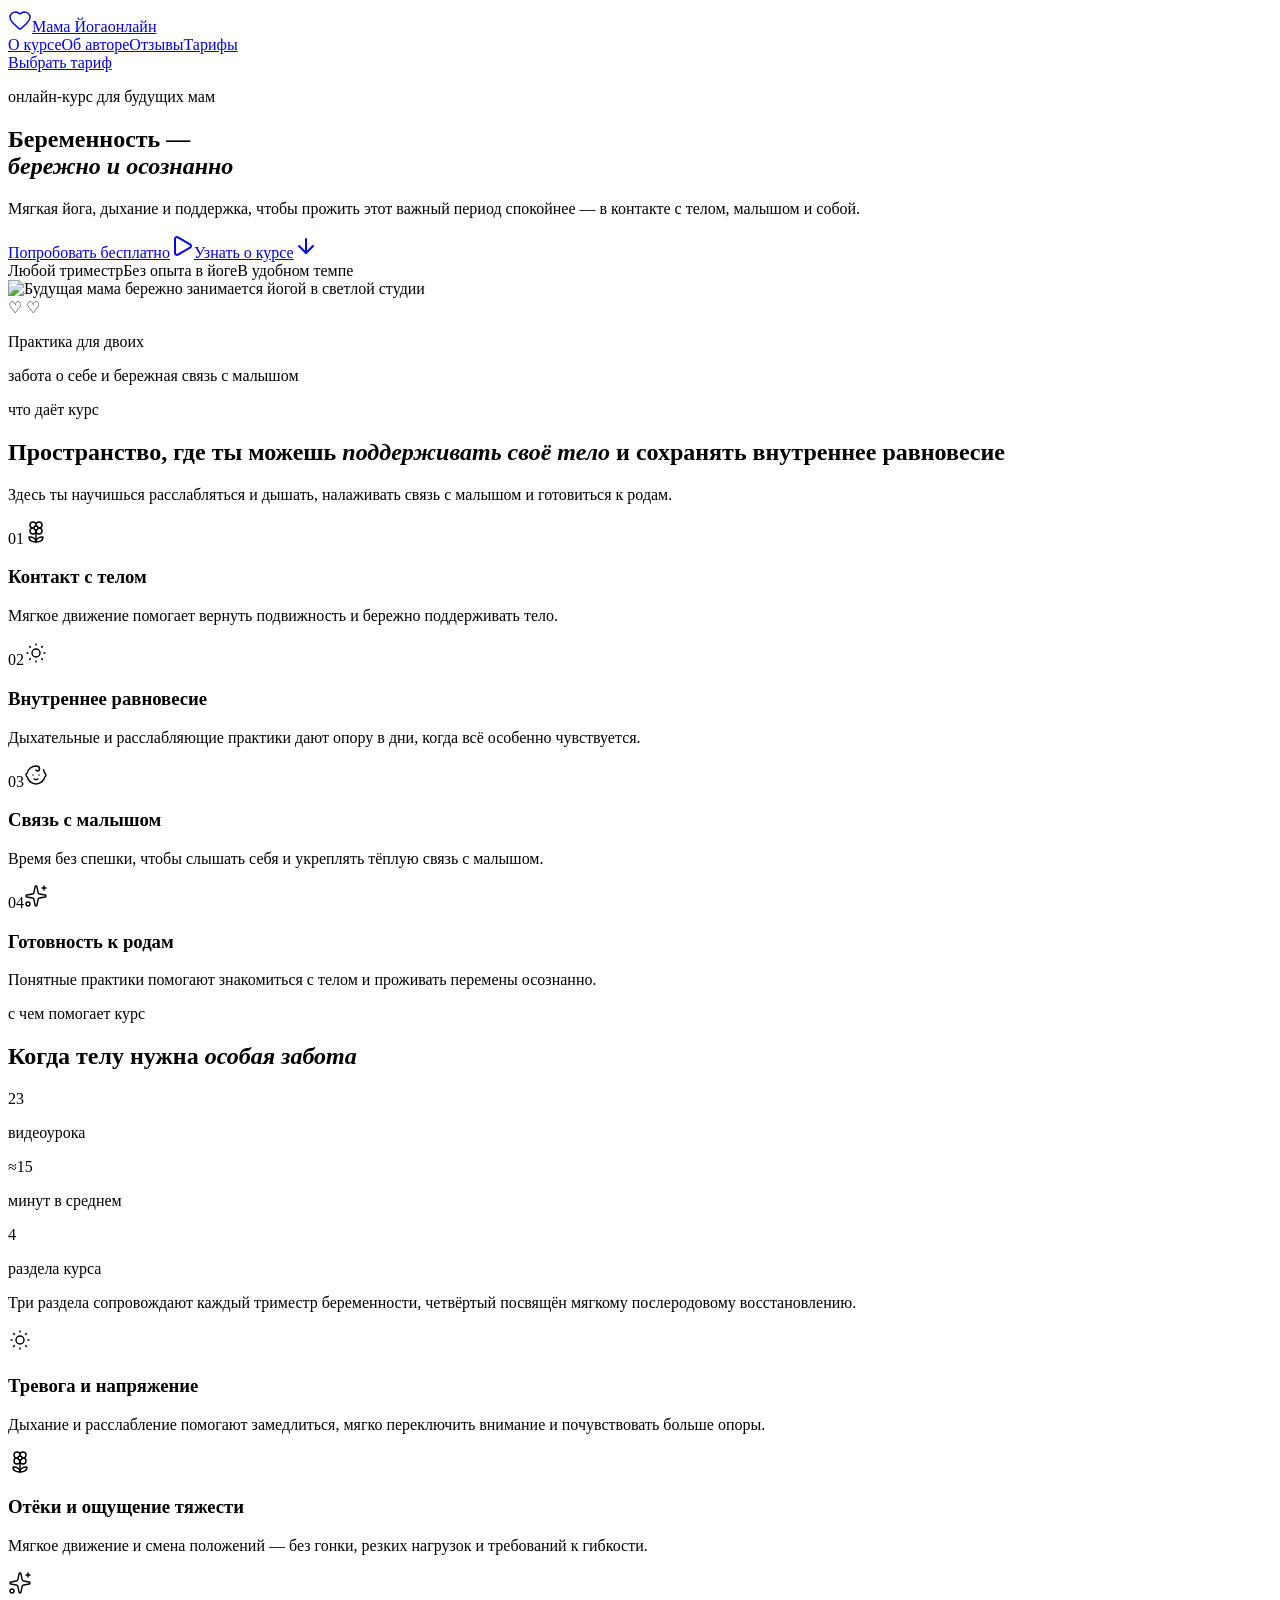
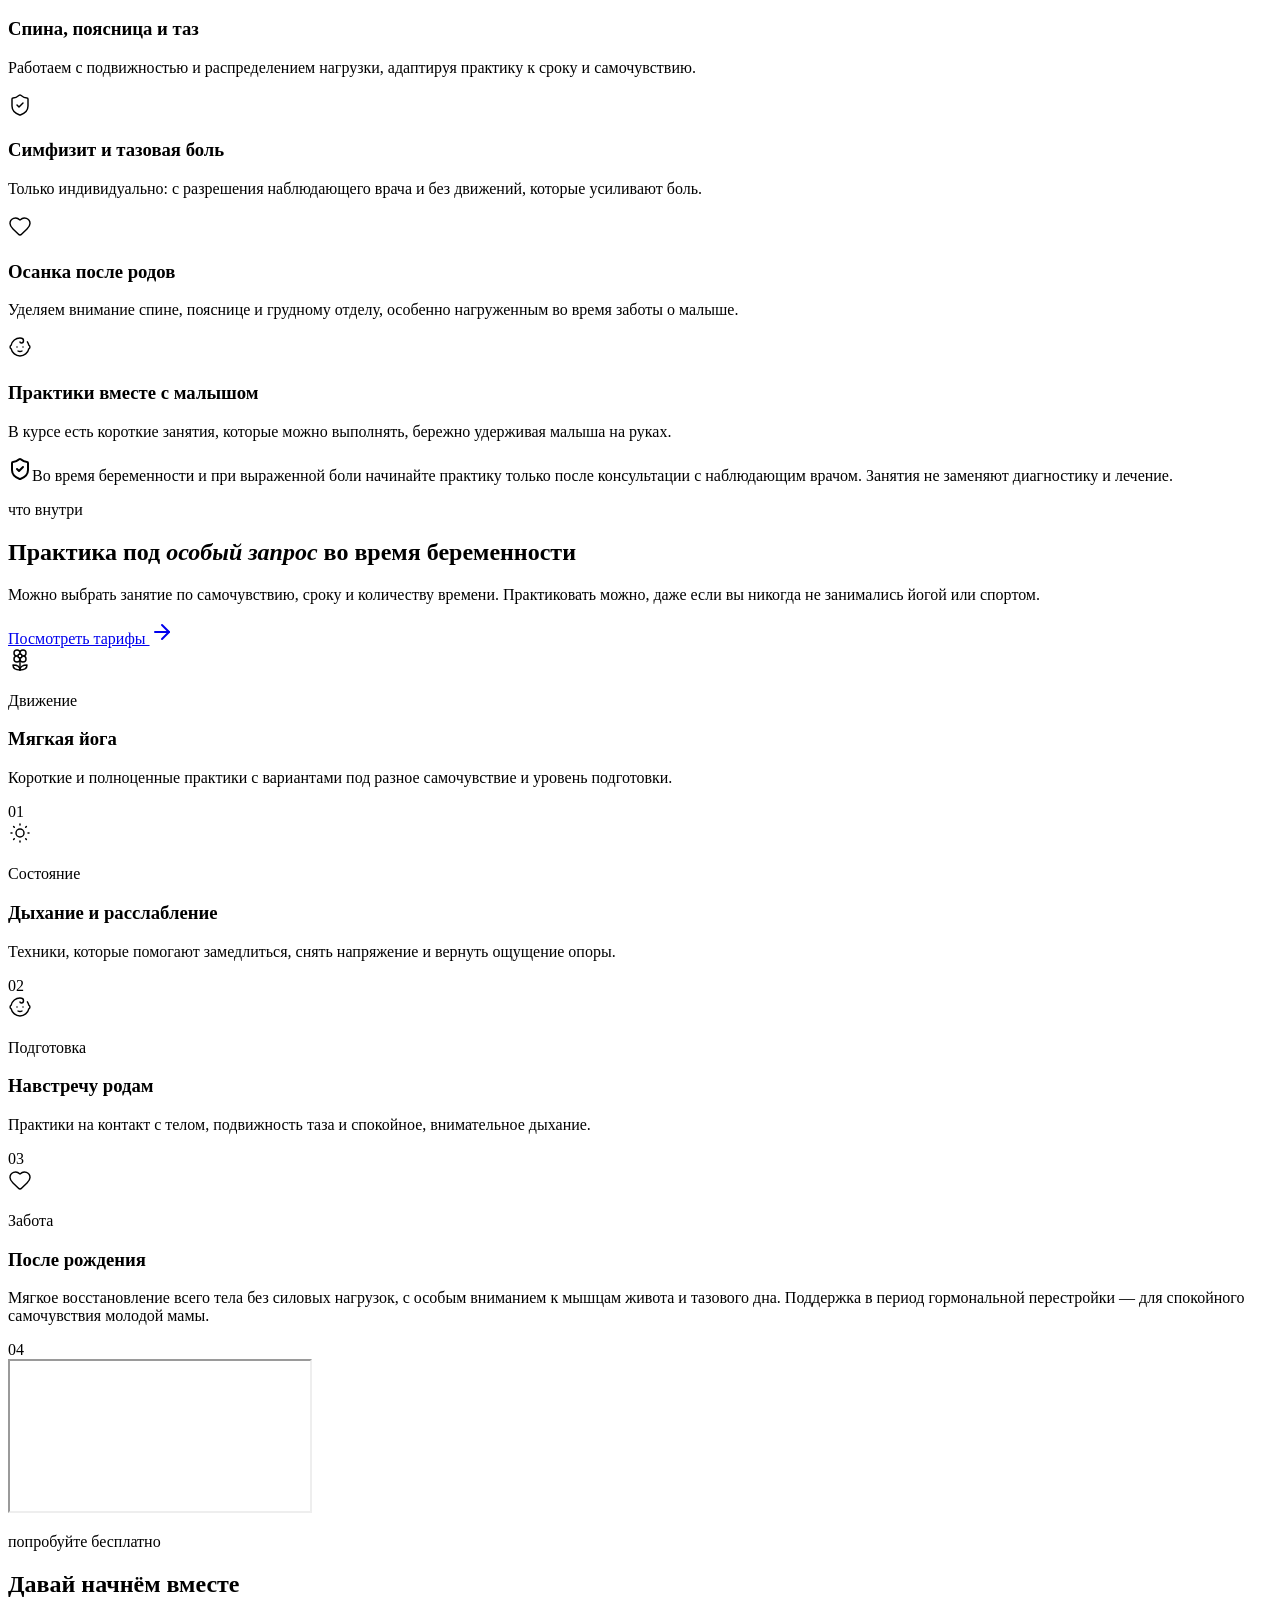
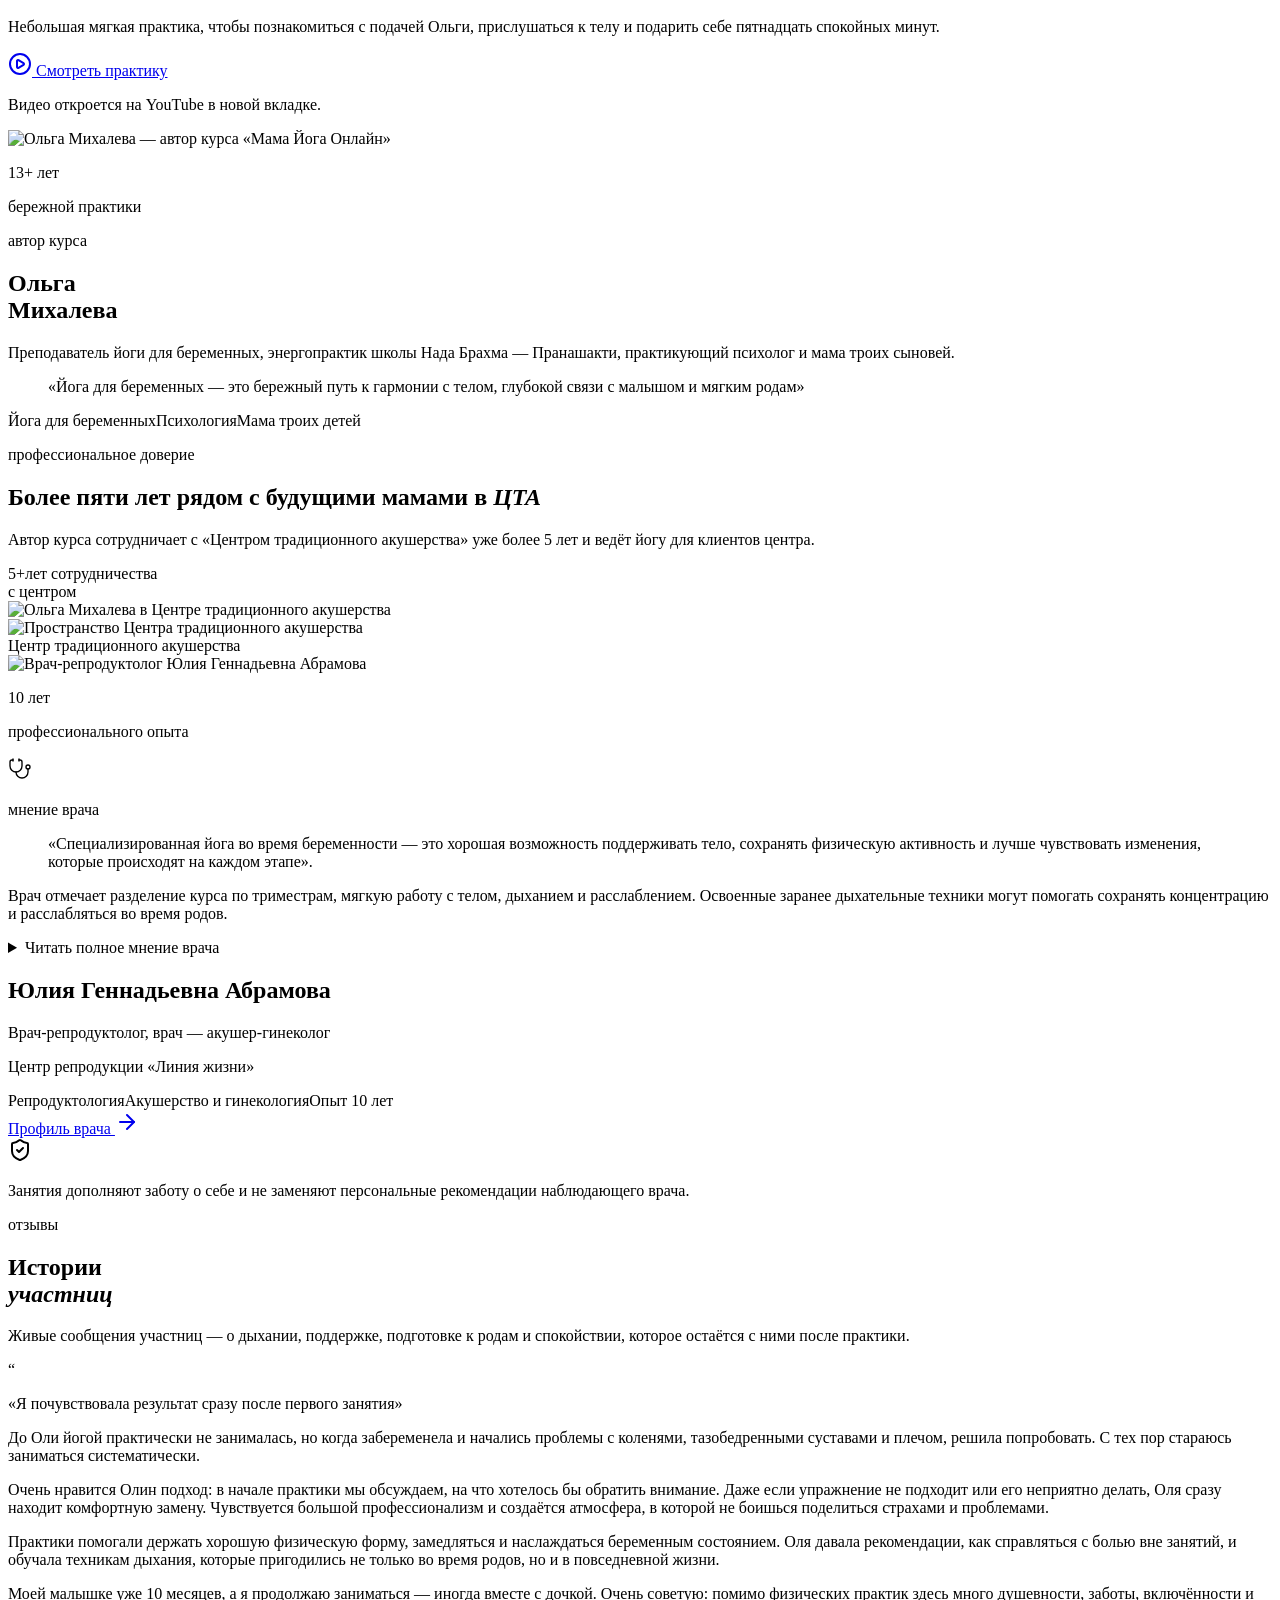
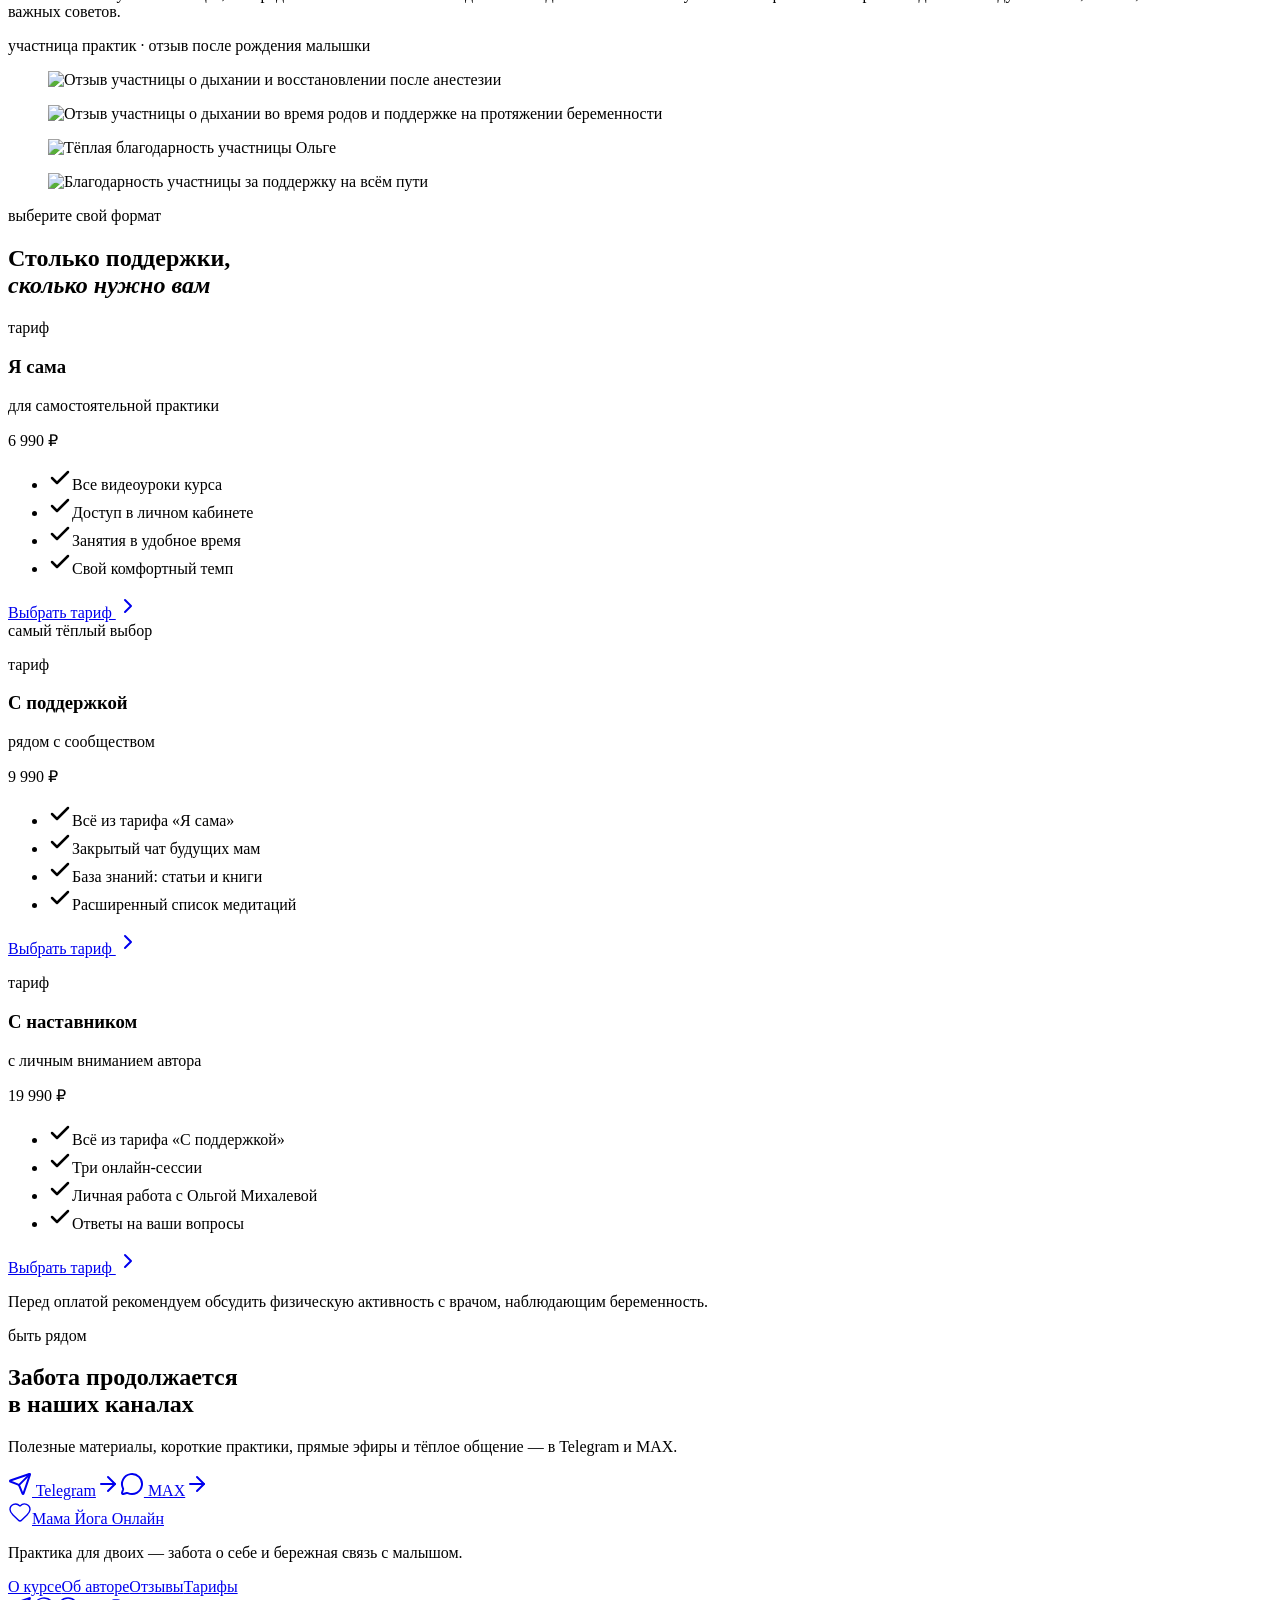
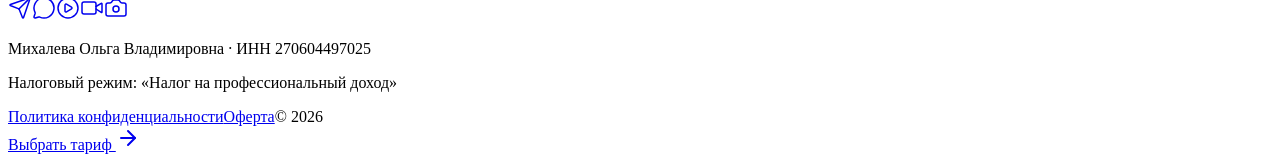
==== commit 0484ef76: "Publish corrected course lesson count" ====
--- a/index.html
+++ b/index.html
@@ -357,4 +357,4 @@
 
 .__variable_cormorant_garamond_19naldh { --font-cormorant: 'Cormorant Garamond', 'Cormorant Garamond Fallback'; }
 </style>
-</head><body class="__variable_manrope_18bkbal __variable_cormorant_garamond_19naldh"><main class="min-h-screen overflow-hidden bg-background text-foreground"><header class="absolute inset-x-0 top-0 z-20"><div class="mx-auto flex h-24 max-w-[1320px] items-center justify-between px-5 sm:px-8 lg:px-12"><a href="#top" class="flex items-center gap-3" aria-label="Мама Йога Онлайн — на главную"><span class="grid size-10 place-items-center rounded-full border border-primary/20 bg-white/55 text-primary backdrop-blur"><svg xmlns="http://www.w3.org/2000/svg" width="24" height="24" viewBox="0 0 24 24" fill="none" stroke="currentColor" stroke-width="1.5" stroke-linecap="round" stroke-linejoin="round" class="lucide lucide-heart size-[18px]" aria-hidden="true"><path d="M2 9.5a5.5 5.5 0 0 1 9.591-3.676.56.56 0 0 0 .818 0A5.49 5.49 0 0 1 22 9.5c0 2.29-1.5 4-3 5.5l-5.492 5.313a2 2 0 0 1-3 .019L5 15c-1.5-1.5-3-3.2-3-5.5"></path></svg></span><span class="leading-none"><span class="block font-heading text-[21px] font-semibold tracking-[-0.02em]">Мама Йога</span><span class="mt-1 block text-[9px] font-semibold uppercase tracking-[0.24em] text-primary/70">онлайн</span></span></a><nav class="hidden items-center gap-8 text-sm text-primary/75 lg:flex" aria-label="Основная навигация"><a class="transition-colors hover:text-primary" href="#course">О курсе</a><a class="transition-colors hover:text-primary" href="#author">Об авторе</a><a class="transition-colors hover:text-primary" href="#reviews">Отзывы</a><a class="transition-colors hover:text-primary" href="#rates">Тарифы</a></nav><a href="#rates" class="group/button inline-flex shrink-0 items-center justify-center rounded-lg border border-transparent bg-clip-padding text-sm font-medium whitespace-nowrap transition-all outline-none select-none focus-visible:border-ring focus-visible:ring-3 focus-visible:ring-ring/50 active:not-aria-[haspopup]:translate-y-px disabled:pointer-events-none disabled:opacity-50 aria-invalid:border-destructive aria-invalid:ring-3 aria-invalid:ring-destructive/20 dark:aria-invalid:border-destructive/50 dark:aria-invalid:ring-destructive/40 [&amp;_svg]:pointer-events-none [&amp;_svg]:shrink-0 [&amp;_svg:not([class*=&#x27;size-&#x27;])]:size-4 bg-primary text-primary-foreground hover:bg-primary/80 h-8 gap-1.5 px-2.5 has-data-[icon=inline-end]:pr-2 has-data-[icon=inline-start]:pl-2 hidden h-11 rounded-full bg-primary px-6 text-[13px] text-primary-foreground shadow-[0_8px_24px_rgba(99,35,50,0.14)] hover:bg-primary/90 sm:inline-flex">Выбрать тариф</a></div></header><section id="top" class="relative flex min-h-[720px] items-center pt-24 lg:min-h-[780px]"><div class="absolute inset-0 bg-[radial-gradient(circle_at_12%_22%,rgba(255,255,255,0.92),transparent_34%),radial-gradient(circle_at_88%_12%,rgba(238,178,147,0.32),transparent_30%),linear-gradient(135deg,#fbf6ee_0%,#f8eee7_58%,#f1d9cf_100%)]"></div><div class="sun-glow absolute -left-24 top-[16%] size-[340px] rounded-full bg-[#ffe9bf]/50 blur-[80px]"></div><div class="relative mx-auto grid w-full max-w-[1320px] items-center gap-8 px-5 pb-10 pt-6 sm:px-8 lg:grid-cols-[1.02fr_0.98fr] lg:px-12 lg:pb-8"><div class="relative z-10 max-w-[650px] py-6 lg:py-12"><p class="flex items-center gap-3 text-[10px] font-bold uppercase tracking-[0.24em] text-[#b86f68]"><span class="h-px w-7 bg-[#b86f68]/45"></span>онлайн-курс для будущих мам</p><h1 class="mt-6 text-balance font-heading text-[clamp(3.5rem,7.2vw,7rem)] font-medium leading-[0.83] tracking-[-0.055em] text-primary">Беременность —<br/><em class="font-normal text-[#b86f68]">бережно и осознанно</em></h1><p class="mt-8 max-w-[520px] text-pretty text-[17px] leading-7 text-primary/72 sm:text-[19px] sm:leading-8">Мягкая йога, дыхание и поддержка, чтобы прожить этот важный период спокойнее — в контакте с телом, малышом и собой.</p><div class="mt-9 flex flex-col gap-3 sm:flex-row sm:items-center"><a href="#free" class="group/button inline-flex shrink-0 items-center justify-center rounded-lg border border-transparent bg-clip-padding text-sm font-medium whitespace-nowrap transition-all outline-none select-none focus-visible:border-ring focus-visible:ring-3 focus-visible:ring-ring/50 active:not-aria-[haspopup]:translate-y-px disabled:pointer-events-none disabled:opacity-50 aria-invalid:border-destructive aria-invalid:ring-3 aria-invalid:ring-destructive/20 dark:aria-invalid:border-destructive/50 dark:aria-invalid:ring-destructive/40 [&amp;_svg]:pointer-events-none [&amp;_svg]:shrink-0 [&amp;_svg:not([class*=&#x27;size-&#x27;])]:size-4 bg-primary text-primary-foreground hover:bg-primary/80 h-8 gap-1.5 px-2.5 has-data-[icon=inline-end]:pr-2 has-data-[icon=inline-start]:pl-2 h-14 w-full rounded-full bg-primary px-7 text-[15px] text-primary-foreground shadow-[0_14px_34px_rgba(100,35,50,0.2)] hover:bg-primary/90 sm:w-auto">Попробовать бесплатно<svg xmlns="http://www.w3.org/2000/svg" width="24" height="24" viewBox="0 0 24 24" fill="none" stroke="currentColor" stroke-width="2" stroke-linecap="round" stroke-linejoin="round" class="lucide lucide-play ml-1 size-4 fill-current" aria-hidden="true"><path d="M5 5a2 2 0 0 1 3.008-1.728l11.997 6.998a2 2 0 0 1 .003 3.458l-12 7A2 2 0 0 1 5 19z"></path></svg></a><a href="#course" class="group/button inline-flex shrink-0 items-center justify-center rounded-lg border border-transparent bg-clip-padding text-sm font-medium whitespace-nowrap transition-all outline-none select-none focus-visible:border-ring focus-visible:ring-3 focus-visible:ring-ring/50 active:not-aria-[haspopup]:translate-y-px disabled:pointer-events-none disabled:opacity-50 aria-invalid:border-destructive aria-invalid:ring-3 aria-invalid:ring-destructive/20 dark:aria-invalid:border-destructive/50 dark:aria-invalid:ring-destructive/40 [&amp;_svg]:pointer-events-none [&amp;_svg]:shrink-0 [&amp;_svg:not([class*=&#x27;size-&#x27;])]:size-4 border-border bg-background hover:bg-muted hover:text-foreground aria-expanded:bg-muted aria-expanded:text-foreground dark:border-input dark:bg-input/30 dark:hover:bg-input/50 h-8 gap-1.5 px-2.5 has-data-[icon=inline-end]:pr-2 has-data-[icon=inline-start]:pl-2 h-14 w-full rounded-full border-primary/20 bg-white/35 px-7 text-[15px] text-primary backdrop-blur hover:bg-white/60 sm:w-auto">Узнать о курсе<svg xmlns="http://www.w3.org/2000/svg" width="24" height="24" viewBox="0 0 24 24" fill="none" stroke="currentColor" stroke-width="2" stroke-linecap="round" stroke-linejoin="round" class="lucide lucide-arrow-down ml-1 size-4" aria-hidden="true"><path d="M12 5v14"></path><path d="m19 12-7 7-7-7"></path></svg></a></div><div class="mt-10 flex flex-wrap gap-x-7 gap-y-3 text-[13px] text-primary/58"><span>Любой триместр</span><span class="before:mr-7 before:text-[#d9a999] before:content-[&#x27;·&#x27;]">Без опыта в йоге</span><span class="before:mr-7 before:text-[#d9a999] before:content-[&#x27;·&#x27;]">В удобном темпе</span></div></div><div class="relative mx-auto w-full max-w-[570px] self-end lg:max-w-none"><div class="relative ml-auto aspect-[4/5] max-h-[630px] w-[min(100%,520px)] overflow-hidden rounded-[48%_48%_30px_30px/38%_38%_30px_30px] bg-[#ead2c7] shadow-[0_30px_90px_rgba(105,54,52,0.14)]"><img src="/yoga-demo/hero-yoga-mama.png" alt="Будущая мама бережно занимается йогой в светлой студии" class="h-full w-full object-cover object-[52%_50%]"/><div class="absolute inset-0 bg-gradient-to-t from-primary/10 via-transparent to-white/8"></div></div><div class="absolute -bottom-5 left-0 max-w-[230px] rounded-[26px] border border-white/55 bg-white/72 p-5 shadow-[0_20px_60px_rgba(99,44,50,0.12)] backdrop-blur-xl lg:-left-8 lg:bottom-14"><div class="mb-3 flex text-[#c27c72]" aria-hidden="true">♡ ♡</div><p class="font-heading text-[22px] leading-6 text-primary">Практика для двоих</p><p class="mt-2 text-xs leading-5 text-primary/60">забота о себе и бережная связь с малышом</p></div></div></div></section><section id="course" class="bg-[#fffaf4] px-5 py-20 sm:px-8 sm:py-24 lg:px-12"><div class="mx-auto max-w-[1180px]"><div class="mx-auto max-w-[1020px] text-center"><p class="text-[10px] font-bold uppercase tracking-[0.24em] text-[#b86f68]">что даёт курс</p><h2 class="mt-5 text-balance font-heading text-[clamp(2.6rem,4.8vw,4.7rem)] font-medium leading-[0.96] tracking-[-0.04em] text-primary">Пространство, где ты можешь <em class="font-normal text-[#b86f68]">поддерживать своё тело</em> и сохранять внутреннее равновесие</h2><p class="mx-auto mt-7 max-w-3xl text-[16px] leading-7 text-primary/64 sm:text-lg sm:leading-8">Здесь ты научишься расслабляться и дышать, налаживать связь с малышом и готовиться к родам.</p></div><div class="mt-12 grid gap-px overflow-hidden rounded-[32px] border border-primary/10 bg-primary/10 sm:grid-cols-2 lg:grid-cols-4"><article class="group min-h-[280px] bg-[#fffaf4] p-7 transition-colors hover:bg-[#fff6ef] sm:p-8"><div class="flex items-center justify-between"><span class="text-[10px] font-bold tracking-[0.2em] text-primary/36">01</span><span class="grid size-12 place-items-center rounded-full bg-[#f5e6dc] text-[#aa645f] transition-transform group-hover:-rotate-6 group-hover:scale-105"><svg xmlns="http://www.w3.org/2000/svg" width="24" height="24" viewBox="0 0 24 24" fill="none" stroke="currentColor" stroke-width="1.45" stroke-linecap="round" stroke-linejoin="round" class="lucide lucide-flower2 lucide-flower-2 size-5" aria-hidden="true"><path d="M12 5a3 3 0 1 1 3 3m-3-3a3 3 0 1 0-3 3m3-3v1M9 8a3 3 0 1 0 3 3M9 8h1m5 0a3 3 0 1 1-3 3m3-3h-1m-2 3v-1"></path><circle cx="12" cy="8" r="2"></circle><path d="M12 10v12"></path><path d="M12 22c4.2 0 7-1.667 7-5-4.2 0-7 1.667-7 5Z"></path><path d="M12 22c-4.2 0-7-1.667-7-5 4.2 0 7 1.667 7 5Z"></path></svg></span></div><h3 class="mt-12 font-heading text-[32px] leading-none text-primary">Контакт с телом</h3><p class="mt-4 text-sm leading-6 text-primary/58">Мягкое движение помогает вернуть подвижность и бережно поддерживать тело.</p></article><article class="group min-h-[280px] bg-[#fffaf4] p-7 transition-colors hover:bg-[#fff6ef] sm:p-8"><div class="flex items-center justify-between"><span class="text-[10px] font-bold tracking-[0.2em] text-primary/36">02</span><span class="grid size-12 place-items-center rounded-full bg-[#f5e6dc] text-[#aa645f] transition-transform group-hover:-rotate-6 group-hover:scale-105"><svg xmlns="http://www.w3.org/2000/svg" width="24" height="24" viewBox="0 0 24 24" fill="none" stroke="currentColor" stroke-width="1.45" stroke-linecap="round" stroke-linejoin="round" class="lucide lucide-sun-medium size-5" aria-hidden="true"><circle cx="12" cy="12" r="4"></circle><path d="M12 3v1"></path><path d="M12 20v1"></path><path d="M3 12h1"></path><path d="M20 12h1"></path><path d="m18.364 5.636-.707.707"></path><path d="m6.343 17.657-.707.707"></path><path d="m5.636 5.636.707.707"></path><path d="m17.657 17.657.707.707"></path></svg></span></div><h3 class="mt-12 font-heading text-[32px] leading-none text-primary">Внутреннее равновесие</h3><p class="mt-4 text-sm leading-6 text-primary/58">Дыхательные и расслабляющие практики дают опору в дни, когда всё особенно чувствуется.</p></article><article class="group min-h-[280px] bg-[#fffaf4] p-7 transition-colors hover:bg-[#fff6ef] sm:p-8"><div class="flex items-center justify-between"><span class="text-[10px] font-bold tracking-[0.2em] text-primary/36">03</span><span class="grid size-12 place-items-center rounded-full bg-[#f5e6dc] text-[#aa645f] transition-transform group-hover:-rotate-6 group-hover:scale-105"><svg xmlns="http://www.w3.org/2000/svg" width="24" height="24" viewBox="0 0 24 24" fill="none" stroke="currentColor" stroke-width="1.45" stroke-linecap="round" stroke-linejoin="round" class="lucide lucide-baby size-5" aria-hidden="true"><path d="M10 16c.5.3 1.2.5 2 .5s1.5-.2 2-.5"></path><path d="M15 12h.01"></path><path d="M19.38 6.813A9 9 0 0 1 20.8 10.2a2 2 0 0 1 0 3.6 9 9 0 0 1-17.6 0 2 2 0 0 1 0-3.6A9 9 0 0 1 12 3c2 0 3.5 1.1 3.5 2.5s-.9 2.5-2 2.5c-.8 0-1.5-.4-1.5-1"></path><path d="M9 12h.01"></path></svg></span></div><h3 class="mt-12 font-heading text-[32px] leading-none text-primary">Связь с малышом</h3><p class="mt-4 text-sm leading-6 text-primary/58">Время без спешки, чтобы слышать себя и укреплять тёплую связь с малышом.</p></article><article class="group min-h-[280px] bg-[#fffaf4] p-7 transition-colors hover:bg-[#fff6ef] sm:p-8"><div class="flex items-center justify-between"><span class="text-[10px] font-bold tracking-[0.2em] text-primary/36">04</span><span class="grid size-12 place-items-center rounded-full bg-[#f5e6dc] text-[#aa645f] transition-transform group-hover:-rotate-6 group-hover:scale-105"><svg xmlns="http://www.w3.org/2000/svg" width="24" height="24" viewBox="0 0 24 24" fill="none" stroke="currentColor" stroke-width="1.45" stroke-linecap="round" stroke-linejoin="round" class="lucide lucide-sparkles size-5" aria-hidden="true"><path d="M11.017 2.814a1 1 0 0 1 1.966 0l1.051 5.558a2 2 0 0 0 1.594 1.594l5.558 1.051a1 1 0 0 1 0 1.966l-5.558 1.051a2 2 0 0 0-1.594 1.594l-1.051 5.558a1 1 0 0 1-1.966 0l-1.051-5.558a2 2 0 0 0-1.594-1.594l-5.558-1.051a1 1 0 0 1 0-1.966l5.558-1.051a2 2 0 0 0 1.594-1.594z"></path><path d="M20 2v4"></path><path d="M22 4h-4"></path><circle cx="4" cy="20" r="2"></circle></svg></span></div><h3 class="mt-12 font-heading text-[32px] leading-none text-primary">Готовность к родам</h3><p class="mt-4 text-sm leading-6 text-primary/58">Понятные практики помогают знакомиться с телом и проживать перемены осознанно.</p></article></div><div class="mt-12 overflow-hidden rounded-[36px] bg-primary p-7 text-white shadow-[0_26px_80px_rgba(105,38,58,0.16)] sm:p-10 lg:p-12"><div class="grid gap-9 lg:grid-cols-[1.1fr_0.9fr] lg:items-end"><div><p class="flex items-center gap-3 text-[10px] font-bold uppercase tracking-[0.24em] text-white/65"><span class="h-px w-7 bg-white/35"></span>с чем помогает курс</p><h2 class="mt-5 max-w-[650px] text-balance font-heading text-[clamp(2.8rem,5vw,4.8rem)] font-medium leading-[0.94] tracking-[-0.04em] text-white">Когда телу нужна <em class="font-normal text-[#f1b9a9]">особая забота</em></h2></div><div class="grid grid-cols-3 overflow-hidden rounded-[24px] border border-white/12 bg-white/8"><div class="p-4 text-center sm:p-5"><p class="font-heading text-3xl text-[#f5cbbd] sm:text-4xl">30+</p><p class="mt-1 text-[9px] leading-4 text-white/48 sm:text-[10px]">видеоуроков</p></div><div class="border-x border-white/12 p-4 text-center sm:p-5"><p class="font-heading text-3xl text-[#f5cbbd] sm:text-4xl">≈15</p><p class="mt-1 text-[9px] leading-4 text-white/48 sm:text-[10px]">минут в среднем</p></div><div class="p-4 text-center sm:p-5"><p class="font-heading text-3xl text-[#f5cbbd] sm:text-4xl">4</p><p class="mt-1 text-[9px] leading-4 text-white/48 sm:text-[10px]">раздела курса</p></div></div></div><p class="mt-6 max-w-[760px] text-sm leading-7 text-white/58">Три раздела сопровождают каждый триместр беременности, четвёртый посвящён мягкому послеродовому восстановлению.</p><div class="mt-8 grid gap-px overflow-hidden rounded-[28px] bg-white/12 sm:grid-cols-2 lg:grid-cols-3"><article class="min-h-[220px] bg-[#70273d] p-6 sm:p-7"><span class="grid size-11 place-items-center rounded-full bg-white/10 text-[#f5cbbd]"><svg xmlns="http://www.w3.org/2000/svg" width="24" height="24" viewBox="0 0 24 24" fill="none" stroke="currentColor" stroke-width="1.45" stroke-linecap="round" stroke-linejoin="round" class="lucide lucide-sun-medium size-[18px]" aria-hidden="true"><circle cx="12" cy="12" r="4"></circle><path d="M12 3v1"></path><path d="M12 20v1"></path><path d="M3 12h1"></path><path d="M20 12h1"></path><path d="m18.364 5.636-.707.707"></path><path d="m6.343 17.657-.707.707"></path><path d="m5.636 5.636.707.707"></path><path d="m17.657 17.657.707.707"></path></svg></span><h3 class="mt-7 font-heading text-[26px] leading-7 text-white">Тревога и напряжение</h3><p class="mt-3 text-xs leading-6 text-white/54">Дыхание и расслабление помогают замедлиться, мягко переключить внимание и почувствовать больше опоры.</p></article><article class="min-h-[220px] bg-[#70273d] p-6 sm:p-7"><span class="grid size-11 place-items-center rounded-full bg-white/10 text-[#f5cbbd]"><svg xmlns="http://www.w3.org/2000/svg" width="24" height="24" viewBox="0 0 24 24" fill="none" stroke="currentColor" stroke-width="1.45" stroke-linecap="round" stroke-linejoin="round" class="lucide lucide-flower2 lucide-flower-2 size-[18px]" aria-hidden="true"><path d="M12 5a3 3 0 1 1 3 3m-3-3a3 3 0 1 0-3 3m3-3v1M9 8a3 3 0 1 0 3 3M9 8h1m5 0a3 3 0 1 1-3 3m3-3h-1m-2 3v-1"></path><circle cx="12" cy="8" r="2"></circle><path d="M12 10v12"></path><path d="M12 22c4.2 0 7-1.667 7-5-4.2 0-7 1.667-7 5Z"></path><path d="M12 22c-4.2 0-7-1.667-7-5 4.2 0 7 1.667 7 5Z"></path></svg></span><h3 class="mt-7 font-heading text-[26px] leading-7 text-white">Отёки и ощущение тяжести</h3><p class="mt-3 text-xs leading-6 text-white/54">Мягкое движение и смена положений — без гонки, резких нагрузок и требований к гибкости.</p></article><article class="min-h-[220px] bg-[#70273d] p-6 sm:p-7"><span class="grid size-11 place-items-center rounded-full bg-white/10 text-[#f5cbbd]"><svg xmlns="http://www.w3.org/2000/svg" width="24" height="24" viewBox="0 0 24 24" fill="none" stroke="currentColor" stroke-width="1.45" stroke-linecap="round" stroke-linejoin="round" class="lucide lucide-sparkles size-[18px]" aria-hidden="true"><path d="M11.017 2.814a1 1 0 0 1 1.966 0l1.051 5.558a2 2 0 0 0 1.594 1.594l5.558 1.051a1 1 0 0 1 0 1.966l-5.558 1.051a2 2 0 0 0-1.594 1.594l-1.051 5.558a1 1 0 0 1-1.966 0l-1.051-5.558a2 2 0 0 0-1.594-1.594l-5.558-1.051a1 1 0 0 1 0-1.966l5.558-1.051a2 2 0 0 0 1.594-1.594z"></path><path d="M20 2v4"></path><path d="M22 4h-4"></path><circle cx="4" cy="20" r="2"></circle></svg></span><h3 class="mt-7 font-heading text-[26px] leading-7 text-white">Спина, поясница и таз</h3><p class="mt-3 text-xs leading-6 text-white/54">Работаем с подвижностью и распределением нагрузки, адаптируя практику к сроку и самочувствию.</p></article><article class="min-h-[220px] bg-[#70273d] p-6 sm:p-7"><span class="grid size-11 place-items-center rounded-full bg-white/10 text-[#f5cbbd]"><svg xmlns="http://www.w3.org/2000/svg" width="24" height="24" viewBox="0 0 24 24" fill="none" stroke="currentColor" stroke-width="1.45" stroke-linecap="round" stroke-linejoin="round" class="lucide lucide-shield-check size-[18px]" aria-hidden="true"><path d="M20 13c0 5-3.5 7.5-7.66 8.95a1 1 0 0 1-.67-.01C7.5 20.5 4 18 4 13V6a1 1 0 0 1 1-1c2 0 4.5-1.2 6.24-2.72a1.17 1.17 0 0 1 1.52 0C14.51 3.81 17 5 19 5a1 1 0 0 1 1 1z"></path><path d="m9 12 2 2 4-4"></path></svg></span><h3 class="mt-7 font-heading text-[26px] leading-7 text-white">Симфизит и тазовая боль</h3><p class="mt-3 text-xs leading-6 text-white/54">Только индивидуально: с разрешения наблюдающего врача и без движений, которые усиливают боль.</p></article><article class="min-h-[220px] bg-[#70273d] p-6 sm:p-7"><span class="grid size-11 place-items-center rounded-full bg-white/10 text-[#f5cbbd]"><svg xmlns="http://www.w3.org/2000/svg" width="24" height="24" viewBox="0 0 24 24" fill="none" stroke="currentColor" stroke-width="1.45" stroke-linecap="round" stroke-linejoin="round" class="lucide lucide-heart size-[18px]" aria-hidden="true"><path d="M2 9.5a5.5 5.5 0 0 1 9.591-3.676.56.56 0 0 0 .818 0A5.49 5.49 0 0 1 22 9.5c0 2.29-1.5 4-3 5.5l-5.492 5.313a2 2 0 0 1-3 .019L5 15c-1.5-1.5-3-3.2-3-5.5"></path></svg></span><h3 class="mt-7 font-heading text-[26px] leading-7 text-white">Осанка после родов</h3><p class="mt-3 text-xs leading-6 text-white/54">Уделяем внимание спине, пояснице и грудному отделу, особенно нагруженным во время заботы о малыше.</p></article><article class="min-h-[220px] bg-[#70273d] p-6 sm:p-7"><span class="grid size-11 place-items-center rounded-full bg-white/10 text-[#f5cbbd]"><svg xmlns="http://www.w3.org/2000/svg" width="24" height="24" viewBox="0 0 24 24" fill="none" stroke="currentColor" stroke-width="1.45" stroke-linecap="round" stroke-linejoin="round" class="lucide lucide-baby size-[18px]" aria-hidden="true"><path d="M10 16c.5.3 1.2.5 2 .5s1.5-.2 2-.5"></path><path d="M15 12h.01"></path><path d="M19.38 6.813A9 9 0 0 1 20.8 10.2a2 2 0 0 1 0 3.6 9 9 0 0 1-17.6 0 2 2 0 0 1 0-3.6A9 9 0 0 1 12 3c2 0 3.5 1.1 3.5 2.5s-.9 2.5-2 2.5c-.8 0-1.5-.4-1.5-1"></path><path d="M9 12h.01"></path></svg></span><h3 class="mt-7 font-heading text-[26px] leading-7 text-white">Практики вместе с малышом</h3><p class="mt-3 text-xs leading-6 text-white/54">В курсе есть короткие занятия, которые можно выполнять, бережно удерживая малыша на руках.</p></article></div><p class="mt-6 flex items-start gap-3 text-[10px] leading-5 text-white/42"><svg xmlns="http://www.w3.org/2000/svg" width="24" height="24" viewBox="0 0 24 24" fill="none" stroke="currentColor" stroke-width="2" stroke-linecap="round" stroke-linejoin="round" class="lucide lucide-shield-check mt-0.5 size-4 shrink-0 text-[#f1b9a9]" aria-hidden="true"><path d="M20 13c0 5-3.5 7.5-7.66 8.95a1 1 0 0 1-.67-.01C7.5 20.5 4 18 4 13V6a1 1 0 0 1 1-1c2 0 4.5-1.2 6.24-2.72a1.17 1.17 0 0 1 1.52 0C14.51 3.81 17 5 19 5a1 1 0 0 1 1 1z"></path><path d="m9 12 2 2 4-4"></path></svg>Во время беременности и при выраженной боли начинайте практику только после консультации с наблюдающим врачом. Занятия не заменяют диагностику и лечение.</p></div></div></section><section class="relative bg-[#f4e6df] px-5 py-20 sm:px-8 sm:py-24 lg:px-12"><div class="absolute right-[7%] top-10 size-56 rounded-full bg-[#ffe5b8]/45 blur-[70px]"></div><div class="relative mx-auto grid max-w-[1180px] gap-14 lg:grid-cols-[0.82fr_1.18fr] lg:items-start"><div class="lg:sticky lg:top-16"><p class="flex items-center gap-3 text-[10px] font-bold uppercase tracking-[0.24em] text-[#b86f68]"><span class="h-px w-7 bg-[#b86f68]/45"></span>что внутри</p><h2 class="mt-6 max-w-[560px] font-heading text-[clamp(2.7rem,4.8vw,4.6rem)] font-medium leading-[0.94] tracking-[-0.04em] text-primary">Практика под <em class="font-normal text-[#b86f68]">особый запрос</em> во время беременности</h2><p class="mt-7 max-w-[450px] text-base leading-7 text-primary/62">Можно выбрать занятие по самочувствию, сроку и количеству времени. Практиковать можно, даже если вы никогда не занимались йогой или спортом.</p><a href="#rates" class="mt-8 inline-flex items-center gap-2 text-sm font-semibold text-primary underline decoration-primary/25 underline-offset-8 hover:decoration-primary">Посмотреть тарифы <svg xmlns="http://www.w3.org/2000/svg" width="24" height="24" viewBox="0 0 24 24" fill="none" stroke="currentColor" stroke-width="2" stroke-linecap="round" stroke-linejoin="round" class="lucide lucide-arrow-right size-4" aria-hidden="true"><path d="M5 12h14"></path><path d="m12 5 7 7-7 7"></path></svg></a></div><div class="space-y-4"><article class="group grid gap-6 rounded-[28px] border border-white/60 bg-white/54 p-6 shadow-[0_18px_60px_rgba(103,54,59,0.05)] backdrop-blur sm:grid-cols-[auto_1fr_auto] sm:items-center sm:p-8"><span class="grid size-14 place-items-center rounded-full bg-white text-[#a95f5e] shadow-[0_8px_28px_rgba(99,44,50,0.08)]"><svg xmlns="http://www.w3.org/2000/svg" width="24" height="24" viewBox="0 0 24 24" fill="none" stroke="currentColor" stroke-width="1.45" stroke-linecap="round" stroke-linejoin="round" class="lucide lucide-flower2 lucide-flower-2 size-5" aria-hidden="true"><path d="M12 5a3 3 0 1 1 3 3m-3-3a3 3 0 1 0-3 3m3-3v1M9 8a3 3 0 1 0 3 3M9 8h1m5 0a3 3 0 1 1-3 3m3-3h-1m-2 3v-1"></path><circle cx="12" cy="8" r="2"></circle><path d="M12 10v12"></path><path d="M12 22c4.2 0 7-1.667 7-5-4.2 0-7 1.667-7 5Z"></path><path d="M12 22c-4.2 0-7-1.667-7-5 4.2 0 7 1.667 7 5Z"></path></svg></span><div><p class="text-[9px] font-bold uppercase tracking-[0.22em] text-[#b86f68]">Движение</p><h3 class="mt-2 font-heading text-[31px] leading-none text-primary">Мягкая йога</h3><p class="mt-3 max-w-[570px] text-sm leading-6 text-primary/58">Короткие и полноценные практики с вариантами под разное самочувствие и уровень подготовки.</p></div><span class="hidden font-heading text-5xl font-light text-primary/12 sm:block">0<!-- -->1</span></article><article class="group grid gap-6 rounded-[28px] border border-white/60 bg-white/54 p-6 shadow-[0_18px_60px_rgba(103,54,59,0.05)] backdrop-blur sm:grid-cols-[auto_1fr_auto] sm:items-center sm:p-8"><span class="grid size-14 place-items-center rounded-full bg-white text-[#a95f5e] shadow-[0_8px_28px_rgba(99,44,50,0.08)]"><svg xmlns="http://www.w3.org/2000/svg" width="24" height="24" viewBox="0 0 24 24" fill="none" stroke="currentColor" stroke-width="1.45" stroke-linecap="round" stroke-linejoin="round" class="lucide lucide-sun-medium size-5" aria-hidden="true"><circle cx="12" cy="12" r="4"></circle><path d="M12 3v1"></path><path d="M12 20v1"></path><path d="M3 12h1"></path><path d="M20 12h1"></path><path d="m18.364 5.636-.707.707"></path><path d="m6.343 17.657-.707.707"></path><path d="m5.636 5.636.707.707"></path><path d="m17.657 17.657.707.707"></path></svg></span><div><p class="text-[9px] font-bold uppercase tracking-[0.22em] text-[#b86f68]">Состояние</p><h3 class="mt-2 font-heading text-[31px] leading-none text-primary">Дыхание и расслабление</h3><p class="mt-3 max-w-[570px] text-sm leading-6 text-primary/58">Техники, которые помогают замедлиться, снять напряжение и вернуть ощущение опоры.</p></div><span class="hidden font-heading text-5xl font-light text-primary/12 sm:block">0<!-- -->2</span></article><article class="group grid gap-6 rounded-[28px] border border-white/60 bg-white/54 p-6 shadow-[0_18px_60px_rgba(103,54,59,0.05)] backdrop-blur sm:grid-cols-[auto_1fr_auto] sm:items-center sm:p-8"><span class="grid size-14 place-items-center rounded-full bg-white text-[#a95f5e] shadow-[0_8px_28px_rgba(99,44,50,0.08)]"><svg xmlns="http://www.w3.org/2000/svg" width="24" height="24" viewBox="0 0 24 24" fill="none" stroke="currentColor" stroke-width="1.45" stroke-linecap="round" stroke-linejoin="round" class="lucide lucide-baby size-5" aria-hidden="true"><path d="M10 16c.5.3 1.2.5 2 .5s1.5-.2 2-.5"></path><path d="M15 12h.01"></path><path d="M19.38 6.813A9 9 0 0 1 20.8 10.2a2 2 0 0 1 0 3.6 9 9 0 0 1-17.6 0 2 2 0 0 1 0-3.6A9 9 0 0 1 12 3c2 0 3.5 1.1 3.5 2.5s-.9 2.5-2 2.5c-.8 0-1.5-.4-1.5-1"></path><path d="M9 12h.01"></path></svg></span><div><p class="text-[9px] font-bold uppercase tracking-[0.22em] text-[#b86f68]">Подготовка</p><h3 class="mt-2 font-heading text-[31px] leading-none text-primary">Навстречу родам</h3><p class="mt-3 max-w-[570px] text-sm leading-6 text-primary/58">Практики на контакт с телом, подвижность таза и спокойное, внимательное дыхание.</p></div><span class="hidden font-heading text-5xl font-light text-primary/12 sm:block">0<!-- -->3</span></article><article class="group grid gap-6 rounded-[28px] border border-white/60 bg-white/54 p-6 shadow-[0_18px_60px_rgba(103,54,59,0.05)] backdrop-blur sm:grid-cols-[auto_1fr_auto] sm:items-center sm:p-8"><span class="grid size-14 place-items-center rounded-full bg-white text-[#a95f5e] shadow-[0_8px_28px_rgba(99,44,50,0.08)]"><svg xmlns="http://www.w3.org/2000/svg" width="24" height="24" viewBox="0 0 24 24" fill="none" stroke="currentColor" stroke-width="1.45" stroke-linecap="round" stroke-linejoin="round" class="lucide lucide-heart size-5" aria-hidden="true"><path d="M2 9.5a5.5 5.5 0 0 1 9.591-3.676.56.56 0 0 0 .818 0A5.49 5.49 0 0 1 22 9.5c0 2.29-1.5 4-3 5.5l-5.492 5.313a2 2 0 0 1-3 .019L5 15c-1.5-1.5-3-3.2-3-5.5"></path></svg></span><div><p class="text-[9px] font-bold uppercase tracking-[0.22em] text-[#b86f68]">Забота</p><h3 class="mt-2 font-heading text-[31px] leading-none text-primary">После рождения</h3><p class="mt-3 max-w-[570px] text-sm leading-6 text-primary/58">Мягкое восстановление всего тела без силовых нагрузок, с особым вниманием к мышцам живота и тазового дна. Поддержка в период гормональной перестройки — для спокойного самочувствия молодой мамы.</p></div><span class="hidden font-heading text-5xl font-light text-primary/12 sm:block">0<!-- -->4</span></article></div></div></section><section id="free" class="bg-[#fffaf4] px-5 py-24 sm:px-8 sm:py-32 lg:px-12"><div class="mx-auto grid max-w-[1180px] overflow-hidden rounded-[38px] bg-primary text-primary-foreground shadow-[0_26px_90px_rgba(105,38,58,0.18)] lg:grid-cols-[1.05fr_0.95fr]"><div class="relative aspect-video overflow-hidden bg-[#4a1c2b] lg:aspect-auto lg:min-h-[520px]"><iframe src="https://www.youtube-nocookie.com/embed/fD6tE-bG-sw?rel=0" title="Ознакомительный урок йоги для беременных" class="absolute inset-0 h-full w-full" allow="accelerometer; autoplay; clipboard-write; encrypted-media; gyroscope; picture-in-picture; web-share" referrerPolicy="strict-origin-when-cross-origin" allowFullScreen=""></iframe></div><div class="flex flex-col justify-center p-8 sm:p-12 lg:p-16"><p class="flex items-center gap-3 text-[10px] font-bold uppercase tracking-[0.24em] text-white/65"><span class="h-px w-7 bg-white/35"></span>попробуйте бесплатно</p><h2 class="mt-6 text-balance font-heading text-[clamp(2.9rem,5vw,4.9rem)] font-medium leading-[0.93] tracking-[-0.04em]">Давай начнём вместе</h2><p class="mt-7 text-base leading-7 text-white/66">Небольшая мягкая практика, чтобы познакомиться с подачей Ольги, прислушаться к телу и подарить себе пятнадцать спокойных минут.</p><a href="https://youtu.be/fD6tE-bG-sw" target="_blank" rel="noreferrer" class="group/button inline-flex shrink-0 items-center justify-center rounded-lg border border-transparent bg-clip-padding text-sm font-medium whitespace-nowrap transition-all outline-none select-none focus-visible:border-ring focus-visible:ring-3 focus-visible:ring-ring/50 active:not-aria-[haspopup]:translate-y-px disabled:pointer-events-none disabled:opacity-50 aria-invalid:border-destructive aria-invalid:ring-3 aria-invalid:ring-destructive/20 dark:aria-invalid:border-destructive/50 dark:aria-invalid:ring-destructive/40 [&amp;_svg]:pointer-events-none [&amp;_svg]:shrink-0 [&amp;_svg:not([class*=&#x27;size-&#x27;])]:size-4 bg-primary text-primary-foreground hover:bg-primary/80 h-8 gap-1.5 px-2.5 has-data-[icon=inline-end]:pr-2 has-data-[icon=inline-start]:pl-2 mt-8 h-14 w-fit rounded-full bg-[#f5cbbd] px-7 text-sm font-semibold text-primary hover:bg-white"><svg xmlns="http://www.w3.org/2000/svg" width="24" height="24" viewBox="0 0 24 24" fill="none" stroke="currentColor" stroke-width="2" stroke-linecap="round" stroke-linejoin="round" class="lucide lucide-circle-play size-4" aria-hidden="true"><path d="M9 9.003a1 1 0 0 1 1.517-.859l4.997 2.997a1 1 0 0 1 0 1.718l-4.997 2.997A1 1 0 0 1 9 14.996z"></path><circle cx="12" cy="12" r="10"></circle></svg> Смотреть практику</a><p class="mt-4 text-[11px] leading-5 text-white/42">Видео откроется на YouTube в новой вкладке.</p></div></div></section><section id="author" class="relative overflow-hidden bg-[#edcfc4] px-5 py-24 sm:px-8 sm:py-32 lg:px-12"><div class="absolute -right-20 -top-20 size-[400px] rounded-full bg-[#ffeabb]/45 blur-[90px]"></div><div class="relative mx-auto grid max-w-[1120px] gap-14 lg:grid-cols-[0.9fr_1.1fr] lg:items-center"><div class="relative mx-auto w-full max-w-[470px]"><div class="aspect-[4/5] overflow-hidden rounded-[52%_52%_28px_28px/38%_38%_28px_28px] border border-white/35 bg-[#dfa89d] shadow-[0_30px_80px_rgba(105,38,58,0.14)]"><img src="/yoga-demo/olga-mikhaleva.jpg" alt="Ольга Михалева — автор курса «Мама Йога Онлайн»" class="h-full w-full object-cover object-[50%_42%]"/></div><div class="absolute -bottom-7 -right-2 rounded-[24px] border border-white/50 bg-[#fff8f2]/88 p-5 shadow-[0_18px_50px_rgba(99,44,50,0.12)] backdrop-blur sm:-right-10"><p class="font-heading text-4xl leading-none text-primary">13+ лет</p><p class="mt-1 text-[11px] text-primary/52">бережной практики</p></div></div><div><p class="flex items-center gap-3 text-[10px] font-bold uppercase tracking-[0.24em] text-[#b86f68]"><span class="h-px w-7 bg-[#b86f68]/45"></span>автор курса</p><h2 class="mt-6 font-heading text-[clamp(3.4rem,6vw,6rem)] font-medium leading-[0.9] tracking-[-0.045em] text-primary">Ольга<br/>Михалева</h2><p class="mt-6 max-w-[600px] text-lg leading-8 text-primary/68">Преподаватель йоги для беременных, энергопрактик школы Нада Брахма — Пранашакти, практикующий психолог и мама троих сыновей.</p><blockquote class="mt-8 border-l border-primary/25 pl-6 font-heading text-[25px] italic leading-8 text-primary/82 sm:text-[30px] sm:leading-9">«Йога для беременных — это бережный путь к гармонии с телом, глубокой связи с малышом и мягким родам»</blockquote><div class="mt-9 flex flex-wrap gap-3"><span class="rounded-full border border-primary/14 bg-white/32 px-4 py-2 text-[11px] font-semibold text-primary/70">Йога для беременных</span><span class="rounded-full border border-primary/14 bg-white/32 px-4 py-2 text-[11px] font-semibold text-primary/70">Психология</span><span class="rounded-full border border-primary/14 bg-white/32 px-4 py-2 text-[11px] font-semibold text-primary/70">Мама троих детей</span></div></div></div></section><section class="overflow-hidden bg-[#fffaf4] px-5 py-24 sm:px-8 sm:py-28 lg:px-12"><div class="mx-auto grid max-w-[1120px] gap-14 lg:grid-cols-[0.9fr_1.1fr] lg:items-center"><div><p class="flex items-center gap-3 text-[10px] font-bold uppercase tracking-[0.24em] text-[#b86f68]"><span class="h-px w-7 bg-[#b86f68]/45"></span>профессиональное доверие</p><h2 class="mt-6 text-balance font-heading text-[clamp(3rem,5.4vw,5.2rem)] font-medium leading-[0.94] tracking-[-0.04em] text-primary">Более пяти лет рядом с будущими мамами в <em class="font-normal text-[#b86f68]">ЦТА</em></h2><p class="mt-7 max-w-[560px] text-[17px] leading-8 text-primary/65">Автор курса сотрудничает с «Центром традиционного акушерства» уже более 5 лет и ведёт йогу для клиентов центра.</p><div class="mt-8 inline-flex items-center gap-4 rounded-full border border-primary/10 bg-[#f4e5dc] py-2 pl-2 pr-5 text-primary"><span class="grid size-12 place-items-center rounded-full bg-primary font-heading text-xl text-white">5+</span><span class="text-xs font-semibold leading-5">лет сотрудничества<br/>с центром</span></div></div><div class="relative grid grid-cols-2 items-end gap-4 sm:gap-6"><div class="aspect-[3/4] overflow-hidden rounded-[28px] bg-[#e8d7cf] shadow-[0_24px_70px_rgba(105,38,58,0.11)] sm:rounded-[36px]"><img src="/yoga-demo/cta-olga.jpg" alt="Ольга Михалева в Центре традиционного акушерства" class="h-full w-full object-cover"/></div><div class="mb-8 aspect-[3/4] overflow-hidden rounded-[28px] bg-[#e8d7cf] shadow-[0_24px_70px_rgba(105,38,58,0.11)] sm:rounded-[36px]"><img src="/yoga-demo/cta-center.jpg" alt="Пространство Центра традиционного акушерства" class="h-full w-full object-cover"/></div><div class="absolute -bottom-1 left-1/2 -translate-x-1/2 rounded-full border border-white/70 bg-white/85 px-5 py-3 text-center text-[10px] font-bold uppercase tracking-[0.18em] text-primary shadow-[0_12px_34px_rgba(105,38,58,0.1)] backdrop-blur">Центр традиционного акушерства</div></div></div></section><section class="bg-[#fffaf4] px-5 py-24 sm:px-8 sm:py-32 lg:px-12"><div class="mx-auto max-w-[1100px]"><div class="overflow-hidden rounded-[36px] border border-primary/10 bg-white shadow-[0_24px_80px_rgba(100,45,50,0.07)]"><div class="grid lg:grid-cols-[0.7fr_1.3fr] lg:items-stretch"><div class="relative min-h-[440px] bg-[#d8b59d] lg:min-h-[680px]"><img src="/yoga-demo/yulia-abramova.jpg" alt="Врач-репродуктолог Юлия Геннадьевна Абрамова" class="absolute inset-0 h-full w-full object-cover object-[50%_34%]"/><div class="absolute inset-0 bg-gradient-to-t from-primary/42 via-transparent to-transparent"></div><div class="absolute bottom-6 left-6 right-6 rounded-[24px] border border-white/25 bg-primary/76 p-5 text-white backdrop-blur-md"><p class="font-heading text-3xl leading-none">10 лет</p><p class="mt-2 text-[11px] leading-5 text-white/70">профессионального опыта</p></div></div><div class="flex flex-col justify-center p-7 sm:p-12 lg:p-14"><div class="flex items-center gap-4"><span class="grid size-14 place-items-center rounded-full bg-[#f4ddd5] text-[#a85d5d]"><svg xmlns="http://www.w3.org/2000/svg" width="24" height="24" viewBox="0 0 24 24" fill="none" stroke="currentColor" stroke-width="1.35" stroke-linecap="round" stroke-linejoin="round" class="lucide lucide-stethoscope size-6" aria-hidden="true"><path d="M11 2v2"></path><path d="M5 2v2"></path><path d="M5 3H4a2 2 0 0 0-2 2v4a6 6 0 0 0 12 0V5a2 2 0 0 0-2-2h-1"></path><path d="M8 15a6 6 0 0 0 12 0v-3"></path><circle cx="20" cy="10" r="2"></circle></svg></span><p class="text-[10px] font-bold uppercase tracking-[0.24em] text-[#b86f68]">мнение врача</p></div><blockquote class="mt-7 font-heading text-[25px] italic leading-8 text-primary/82 sm:text-[29px] sm:leading-9">«Специализированная йога во время беременности — это хорошая возможность поддерживать тело, сохранять физическую активность и лучше чувствовать изменения, которые происходят на каждом этапе».</blockquote><p class="mt-6 text-sm leading-7 text-primary/58">Врач отмечает разделение курса по триместрам, мягкую работу с телом, дыханием и расслаблением. Освоенные заранее дыхательные техники могут помогать сохранять концентрацию и расслабляться во время родов.</p><details class="group mt-6 rounded-[22px] bg-[#fbf3ed] px-5 py-4 text-primary"><summary class="cursor-pointer text-xs font-semibold text-primary/72">Читать полное мнение врача</summary><div class="mt-5 space-y-4 text-xs leading-6 text-primary/58"><p>Беременность — особый период, когда тело постепенно меняется, возрастает нагрузка на опорно-двигательный аппарат, меняются дыхание и эмоциональное состояние. Поэтому физическая активность должна быть не только регулярной, но и грамотно адаптированной к сроку беременности и состоянию женщины.</p><p>Курс Ольги построен по триместрам, что является его важным преимуществом. Потребности женщины и возможности её тела в первом, втором и третьем триместрах различаются, поэтому практики адаптированы к изменениям на каждом этапе. Внимание уделяется мягкому укреплению и поддержанию подвижности тела, дыханию, расслаблению, снижению избыточного напряжения и осознанному контакту женщины со своим телом.</p><p>Отдельно хочу отметить дыхательные практики и их значение в подготовке к родам. Женщина заранее знакомится с различными техниками, учится управлять дыханием, расслабляться и сохранять концентрацию. Этот практический навык можно использовать непосредственно во время родов, чтобы лучше справляться с физическими ощущениями и сохранять ощущение контроля над своим состоянием.</p><p>При физиологически протекающей беременности и отсутствии противопоказаний такая практика может стать хорошим дополнением к медицинскому наблюдению. Йога не заменяет наблюдение акушера-гинеколога, а при наличии медицинских особенностей интенсивность и характер активности должны определяться совместно с лечащим врачом.</p></div></details><div class="mt-7 border-t border-primary/10 pt-7"><h2 class="font-heading text-3xl leading-none text-primary">Юлия Геннадьевна Абрамова</h2><p class="mt-3 text-xs font-semibold leading-5 text-primary/64">Врач-репродуктолог, врач — акушер-гинеколог</p><p class="mt-1 text-xs text-primary/46">Центр репродукции «Линия жизни»</p><div class="mt-5 flex flex-wrap gap-2"><span class="rounded-full bg-[#f7eae3] px-4 py-2 text-[10px] font-semibold text-primary/66">Репродуктология</span><span class="rounded-full bg-[#f7eae3] px-4 py-2 text-[10px] font-semibold text-primary/66">Акушерство и гинекология</span><span class="rounded-full bg-[#f7eae3] px-4 py-2 text-[10px] font-semibold text-primary/66">Опыт 10 лет</span></div><a href="https://life-reproduction.ru/specialisty/reproduktologi/petrichenko-yuliya-gennadevna/" target="_blank" rel="noreferrer" class="mt-6 inline-flex items-center gap-2 text-xs font-semibold text-primary underline decoration-primary/25 underline-offset-8 hover:decoration-primary">Профиль врача <svg xmlns="http://www.w3.org/2000/svg" width="24" height="24" viewBox="0 0 24 24" fill="none" stroke="currentColor" stroke-width="2" stroke-linecap="round" stroke-linejoin="round" class="lucide lucide-arrow-right size-3.5" aria-hidden="true"><path d="M5 12h14"></path><path d="m12 5 7 7-7 7"></path></svg></a></div><div class="mt-7 flex items-start gap-3 border-t border-primary/10 pt-6"><svg xmlns="http://www.w3.org/2000/svg" width="24" height="24" viewBox="0 0 24 24" fill="none" stroke="currentColor" stroke-width="2" stroke-linecap="round" stroke-linejoin="round" class="lucide lucide-shield-check mt-0.5 size-5 shrink-0 text-[#a85d5d]" aria-hidden="true"><path d="M20 13c0 5-3.5 7.5-7.66 8.95a1 1 0 0 1-.67-.01C7.5 20.5 4 18 4 13V6a1 1 0 0 1 1-1c2 0 4.5-1.2 6.24-2.72a1.17 1.17 0 0 1 1.52 0C14.51 3.81 17 5 19 5a1 1 0 0 1 1 1z"></path><path d="m9 12 2 2 4-4"></path></svg><p class="text-[11px] leading-5 text-primary/45">Занятия дополняют заботу о себе и не заменяют персональные рекомендации наблюдающего врача.</p></div></div></div></div></div></section><section id="reviews" class="bg-[#f4e6df] px-5 py-24 sm:px-8 sm:py-32 lg:px-12"><div class="mx-auto max-w-[1180px]"><div class="grid gap-8 lg:grid-cols-[0.8fr_1.2fr] lg:items-end"><div><p class="flex items-center gap-3 text-[10px] font-bold uppercase tracking-[0.24em] text-[#b86f68]"><span class="h-px w-7 bg-[#b86f68]/45"></span>отзывы</p><h2 class="mt-6 font-heading text-[clamp(3rem,5.8vw,5.6rem)] font-medium leading-[0.9] tracking-[-0.045em] text-primary">Истории<br/><em class="font-normal text-[#b86f68]">участниц</em></h2></div><p class="max-w-[580px] text-base leading-7 text-primary/58 lg:justify-self-end">Живые сообщения участниц — о дыхании, поддержке, подготовке к родам и спокойствии, которое остаётся с ними после практики.</p></div><div class="mt-14 grid gap-5 lg:grid-cols-12 lg:items-start"><div class="grid gap-5 lg:col-span-7"><article class="rounded-[30px] border border-primary bg-primary p-7 text-white shadow-[0_24px_70px_rgba(105,38,58,0.16)] sm:p-9"><div class="font-heading text-6xl leading-none text-white/20">“</div><p class="mt-4 font-heading text-3xl leading-9 text-white sm:text-4xl sm:leading-[1.08]">«Я почувствовала результат сразу после первого занятия»</p><div class="mt-7 space-y-5 text-sm leading-7 text-white/70"><p>До Оли йогой практически не занималась, но когда забеременела и начались проблемы с коленями, тазобедренными суставами и плечом, решила попробовать. С тех пор стараюсь заниматься систематически.</p><p>Очень нравится Олин подход: в начале практики мы обсуждаем, на что хотелось бы обратить внимание. Даже если упражнение не подходит или его неприятно делать, Оля сразу находит комфортную замену. Чувствуется большой профессионализм и создаётся атмосфера, в которой не боишься поделиться страхами и проблемами.</p><p>Практики помогали держать хорошую физическую форму, замедляться и наслаждаться беременным состоянием. Оля давала рекомендации, как справляться с болью вне занятий, и обучала техникам дыхания, которые пригодились не только во время родов, но и в повседневной жизни.</p><p>Моей малышке уже 10 месяцев, а я продолжаю заниматься — иногда вместе с дочкой. Очень советую: помимо физических практик здесь много душевности, заботы, включённости и важных советов.</p></div><p class="mt-8 border-t border-white/15 pt-5 text-[10px] font-bold uppercase tracking-[0.2em] text-white/45">участница практик · отзыв после рождения малышки</p></article><figure class="overflow-hidden rounded-[28px] border border-white/70 bg-white/82 p-3 shadow-[0_16px_50px_rgba(105,38,58,0.08)]"><img src="/yoga-demo/review-breath.jpg" alt="Отзыв участницы о дыхании и восстановлении после анестезии" class="w-full rounded-[20px]"/></figure></div><div class="grid gap-5 lg:col-span-5"><figure class="overflow-hidden rounded-[28px] border border-white/70 bg-white/82 p-3 shadow-[0_16px_50px_rgba(105,38,58,0.08)]"><img src="/yoga-demo/review-birth.jpg" alt="Отзыв участницы о дыхании во время родов и поддержке на протяжении беременности" class="w-full rounded-[20px]"/></figure><figure class="overflow-hidden rounded-[28px] border border-white/70 bg-white/82 p-3 shadow-[0_16px_50px_rgba(105,38,58,0.08)]"><img src="/yoga-demo/review-warmth.jpg" alt="Тёплая благодарность участницы Ольге" class="w-full rounded-[20px]"/></figure></div><figure class="mx-auto w-full max-w-[760px] overflow-hidden rounded-[28px] border border-white/70 bg-white/82 p-3 shadow-[0_16px_50px_rgba(105,38,58,0.08)] lg:col-span-12"><img src="/yoga-demo/review-support.jpg" alt="Благодарность участницы за поддержку на всём пути" class="w-full rounded-[20px]"/></figure></div></div></section><section id="rates" class="relative bg-[#fffaf4] px-5 py-24 sm:px-8 sm:py-32 lg:px-12"><div class="absolute left-1/2 top-28 size-[500px] -translate-x-1/2 rounded-full bg-[#ffe2b0]/24 blur-[100px]"></div><div class="relative mx-auto max-w-[1180px]"><div class="mx-auto max-w-[760px] text-center"><p class="text-[10px] font-bold uppercase tracking-[0.24em] text-[#b86f68]">выберите свой формат</p><h2 class="mt-5 font-heading text-[clamp(3rem,5.7vw,5.4rem)] font-medium leading-[0.94] tracking-[-0.04em] text-primary">Столько поддержки,<br/><em class="font-normal text-[#b86f68]">сколько нужно вам</em></h2></div><div class="mt-16 grid gap-5 lg:grid-cols-3 lg:items-stretch"><article class="relative flex flex-col rounded-[32px] border p-7 sm:p-9 border-primary/10 bg-white text-primary shadow-[0_16px_60px_rgba(105,38,58,0.05)]"><p class="text-[10px] font-bold uppercase tracking-[0.2em] text-[#b86f68]">тариф</p><h3 class="mt-5 font-heading text-[42px] leading-none">Я сама</h3><p class="mt-3 text-xs text-primary/46">для самостоятельной практики</p><p class="mt-8 font-heading text-5xl leading-none">6 990 ₽</p><div class="my-8 h-px bg-primary/10"></div><ul class="space-y-4"><li class="flex gap-3 text-sm leading-6 text-primary/62"><span class="mt-1.5 grid size-4 shrink-0 place-items-center rounded-full bg-[#f1ddd4] text-[#aa615e]"><svg xmlns="http://www.w3.org/2000/svg" width="24" height="24" viewBox="0 0 24 24" fill="none" stroke="currentColor" stroke-width="2.5" stroke-linecap="round" stroke-linejoin="round" class="lucide lucide-check size-2.5" aria-hidden="true"><path d="M20 6 9 17l-5-5"></path></svg></span>Все видеоуроки курса</li><li class="flex gap-3 text-sm leading-6 text-primary/62"><span class="mt-1.5 grid size-4 shrink-0 place-items-center rounded-full bg-[#f1ddd4] text-[#aa615e]"><svg xmlns="http://www.w3.org/2000/svg" width="24" height="24" viewBox="0 0 24 24" fill="none" stroke="currentColor" stroke-width="2.5" stroke-linecap="round" stroke-linejoin="round" class="lucide lucide-check size-2.5" aria-hidden="true"><path d="M20 6 9 17l-5-5"></path></svg></span>Доступ в личном кабинете</li><li class="flex gap-3 text-sm leading-6 text-primary/62"><span class="mt-1.5 grid size-4 shrink-0 place-items-center rounded-full bg-[#f1ddd4] text-[#aa615e]"><svg xmlns="http://www.w3.org/2000/svg" width="24" height="24" viewBox="0 0 24 24" fill="none" stroke="currentColor" stroke-width="2.5" stroke-linecap="round" stroke-linejoin="round" class="lucide lucide-check size-2.5" aria-hidden="true"><path d="M20 6 9 17l-5-5"></path></svg></span>Занятия в удобное время</li><li class="flex gap-3 text-sm leading-6 text-primary/62"><span class="mt-1.5 grid size-4 shrink-0 place-items-center rounded-full bg-[#f1ddd4] text-[#aa615e]"><svg xmlns="http://www.w3.org/2000/svg" width="24" height="24" viewBox="0 0 24 24" fill="none" stroke="currentColor" stroke-width="2.5" stroke-linecap="round" stroke-linejoin="round" class="lucide lucide-check size-2.5" aria-hidden="true"><path d="M20 6 9 17l-5-5"></path></svg></span>Свой комфортный темп</li></ul><a href="https://yogamamaonline.getcourse.ru/yogamamaonline" target="_blank" rel="noreferrer" class="group/button inline-flex shrink-0 items-center justify-center rounded-lg border border-transparent bg-clip-padding text-sm font-medium whitespace-nowrap transition-all outline-none select-none focus-visible:border-ring focus-visible:ring-3 focus-visible:ring-ring/50 active:not-aria-[haspopup]:translate-y-px disabled:pointer-events-none disabled:opacity-50 aria-invalid:border-destructive aria-invalid:ring-3 aria-invalid:ring-destructive/20 dark:aria-invalid:border-destructive/50 dark:aria-invalid:ring-destructive/40 [&amp;_svg]:pointer-events-none [&amp;_svg]:shrink-0 [&amp;_svg:not([class*=&#x27;size-&#x27;])]:size-4 border-border bg-background hover:bg-muted hover:text-foreground aria-expanded:bg-muted aria-expanded:text-foreground dark:border-input dark:bg-input/30 dark:hover:bg-input/50 h-8 gap-1.5 px-2.5 has-data-[icon=inline-end]:pr-2 has-data-[icon=inline-start]:pl-2 mt-9 h-14 w-full rounded-full text-sm border-primary/18 bg-transparent text-primary hover:bg-[#f8e8e0]">Выбрать тариф <svg xmlns="http://www.w3.org/2000/svg" width="24" height="24" viewBox="0 0 24 24" fill="none" stroke="currentColor" stroke-width="2" stroke-linecap="round" stroke-linejoin="round" class="lucide lucide-chevron-right size-4" aria-hidden="true"><path d="m9 18 6-6-6-6"></path></svg></a></article><article class="relative flex flex-col rounded-[32px] border p-7 sm:p-9 border-primary bg-primary text-white shadow-[0_30px_90px_rgba(105,38,58,0.18)] lg:-translate-y-5"><span class="absolute right-6 top-6 rounded-full bg-[#f4c8b9] px-3 py-1.5 text-[9px] font-bold uppercase tracking-[0.14em] text-primary">самый тёплый выбор</span><p class="text-[10px] font-bold uppercase tracking-[0.2em] text-white/52">тариф</p><h3 class="mt-5 font-heading text-[42px] leading-none">С поддержкой</h3><p class="mt-3 text-xs text-white/52">рядом с сообществом</p><p class="mt-8 font-heading text-5xl leading-none">9 990 ₽</p><div class="my-8 h-px bg-white/14"></div><ul class="space-y-4"><li class="flex gap-3 text-sm leading-6 text-white/72"><span class="mt-1.5 grid size-4 shrink-0 place-items-center rounded-full bg-white/12 text-[#f5cbbd]"><svg xmlns="http://www.w3.org/2000/svg" width="24" height="24" viewBox="0 0 24 24" fill="none" stroke="currentColor" stroke-width="2.5" stroke-linecap="round" stroke-linejoin="round" class="lucide lucide-check size-2.5" aria-hidden="true"><path d="M20 6 9 17l-5-5"></path></svg></span>Всё из тарифа «Я сама»</li><li class="flex gap-3 text-sm leading-6 text-white/72"><span class="mt-1.5 grid size-4 shrink-0 place-items-center rounded-full bg-white/12 text-[#f5cbbd]"><svg xmlns="http://www.w3.org/2000/svg" width="24" height="24" viewBox="0 0 24 24" fill="none" stroke="currentColor" stroke-width="2.5" stroke-linecap="round" stroke-linejoin="round" class="lucide lucide-check size-2.5" aria-hidden="true"><path d="M20 6 9 17l-5-5"></path></svg></span>Закрытый чат будущих мам</li><li class="flex gap-3 text-sm leading-6 text-white/72"><span class="mt-1.5 grid size-4 shrink-0 place-items-center rounded-full bg-white/12 text-[#f5cbbd]"><svg xmlns="http://www.w3.org/2000/svg" width="24" height="24" viewBox="0 0 24 24" fill="none" stroke="currentColor" stroke-width="2.5" stroke-linecap="round" stroke-linejoin="round" class="lucide lucide-check size-2.5" aria-hidden="true"><path d="M20 6 9 17l-5-5"></path></svg></span>База знаний: статьи и книги</li><li class="flex gap-3 text-sm leading-6 text-white/72"><span class="mt-1.5 grid size-4 shrink-0 place-items-center rounded-full bg-white/12 text-[#f5cbbd]"><svg xmlns="http://www.w3.org/2000/svg" width="24" height="24" viewBox="0 0 24 24" fill="none" stroke="currentColor" stroke-width="2.5" stroke-linecap="round" stroke-linejoin="round" class="lucide lucide-check size-2.5" aria-hidden="true"><path d="M20 6 9 17l-5-5"></path></svg></span>Расширенный список медитаций</li></ul><a href="https://yogamamaonline.getcourse.ru/yogamamaonline" target="_blank" rel="noreferrer" class="group/button inline-flex shrink-0 items-center justify-center rounded-lg border border-transparent bg-clip-padding text-sm font-medium whitespace-nowrap transition-all outline-none select-none focus-visible:border-ring focus-visible:ring-3 focus-visible:ring-ring/50 active:not-aria-[haspopup]:translate-y-px disabled:pointer-events-none disabled:opacity-50 aria-invalid:border-destructive aria-invalid:ring-3 aria-invalid:ring-destructive/20 dark:aria-invalid:border-destructive/50 dark:aria-invalid:ring-destructive/40 [&amp;_svg]:pointer-events-none [&amp;_svg]:shrink-0 [&amp;_svg:not([class*=&#x27;size-&#x27;])]:size-4 bg-secondary text-secondary-foreground hover:bg-[color-mix(in_oklch,var(--secondary),var(--foreground)_5%)] aria-expanded:bg-secondary aria-expanded:text-secondary-foreground h-8 gap-1.5 px-2.5 has-data-[icon=inline-end]:pr-2 has-data-[icon=inline-start]:pl-2 mt-9 h-14 w-full rounded-full text-sm border-0 bg-[#f5cbbd] text-primary hover:bg-white">Выбрать тариф <svg xmlns="http://www.w3.org/2000/svg" width="24" height="24" viewBox="0 0 24 24" fill="none" stroke="currentColor" stroke-width="2" stroke-linecap="round" stroke-linejoin="round" class="lucide lucide-chevron-right size-4" aria-hidden="true"><path d="m9 18 6-6-6-6"></path></svg></a></article><article class="relative flex flex-col rounded-[32px] border p-7 sm:p-9 border-primary/10 bg-white text-primary shadow-[0_16px_60px_rgba(105,38,58,0.05)]"><p class="text-[10px] font-bold uppercase tracking-[0.2em] text-[#b86f68]">тариф</p><h3 class="mt-5 font-heading text-[42px] leading-none">С наставником</h3><p class="mt-3 text-xs text-primary/46">с личным вниманием автора</p><p class="mt-8 font-heading text-5xl leading-none">19 990 ₽</p><div class="my-8 h-px bg-primary/10"></div><ul class="space-y-4"><li class="flex gap-3 text-sm leading-6 text-primary/62"><span class="mt-1.5 grid size-4 shrink-0 place-items-center rounded-full bg-[#f1ddd4] text-[#aa615e]"><svg xmlns="http://www.w3.org/2000/svg" width="24" height="24" viewBox="0 0 24 24" fill="none" stroke="currentColor" stroke-width="2.5" stroke-linecap="round" stroke-linejoin="round" class="lucide lucide-check size-2.5" aria-hidden="true"><path d="M20 6 9 17l-5-5"></path></svg></span>Всё из тарифа «С поддержкой»</li><li class="flex gap-3 text-sm leading-6 text-primary/62"><span class="mt-1.5 grid size-4 shrink-0 place-items-center rounded-full bg-[#f1ddd4] text-[#aa615e]"><svg xmlns="http://www.w3.org/2000/svg" width="24" height="24" viewBox="0 0 24 24" fill="none" stroke="currentColor" stroke-width="2.5" stroke-linecap="round" stroke-linejoin="round" class="lucide lucide-check size-2.5" aria-hidden="true"><path d="M20 6 9 17l-5-5"></path></svg></span>Три онлайн-сессии</li><li class="flex gap-3 text-sm leading-6 text-primary/62"><span class="mt-1.5 grid size-4 shrink-0 place-items-center rounded-full bg-[#f1ddd4] text-[#aa615e]"><svg xmlns="http://www.w3.org/2000/svg" width="24" height="24" viewBox="0 0 24 24" fill="none" stroke="currentColor" stroke-width="2.5" stroke-linecap="round" stroke-linejoin="round" class="lucide lucide-check size-2.5" aria-hidden="true"><path d="M20 6 9 17l-5-5"></path></svg></span>Личная работа с Ольгой Михалевой</li><li class="flex gap-3 text-sm leading-6 text-primary/62"><span class="mt-1.5 grid size-4 shrink-0 place-items-center rounded-full bg-[#f1ddd4] text-[#aa615e]"><svg xmlns="http://www.w3.org/2000/svg" width="24" height="24" viewBox="0 0 24 24" fill="none" stroke="currentColor" stroke-width="2.5" stroke-linecap="round" stroke-linejoin="round" class="lucide lucide-check size-2.5" aria-hidden="true"><path d="M20 6 9 17l-5-5"></path></svg></span>Ответы на ваши вопросы</li></ul><a href="https://yogamamaonline.getcourse.ru/yogamamaonline" target="_blank" rel="noreferrer" class="group/button inline-flex shrink-0 items-center justify-center rounded-lg border border-transparent bg-clip-padding text-sm font-medium whitespace-nowrap transition-all outline-none select-none focus-visible:border-ring focus-visible:ring-3 focus-visible:ring-ring/50 active:not-aria-[haspopup]:translate-y-px disabled:pointer-events-none disabled:opacity-50 aria-invalid:border-destructive aria-invalid:ring-3 aria-invalid:ring-destructive/20 dark:aria-invalid:border-destructive/50 dark:aria-invalid:ring-destructive/40 [&amp;_svg]:pointer-events-none [&amp;_svg]:shrink-0 [&amp;_svg:not([class*=&#x27;size-&#x27;])]:size-4 border-border bg-background hover:bg-muted hover:text-foreground aria-expanded:bg-muted aria-expanded:text-foreground dark:border-input dark:bg-input/30 dark:hover:bg-input/50 h-8 gap-1.5 px-2.5 has-data-[icon=inline-end]:pr-2 has-data-[icon=inline-start]:pl-2 mt-9 h-14 w-full rounded-full text-sm border-primary/18 bg-transparent text-primary hover:bg-[#f8e8e0]">Выбрать тариф <svg xmlns="http://www.w3.org/2000/svg" width="24" height="24" viewBox="0 0 24 24" fill="none" stroke="currentColor" stroke-width="2" stroke-linecap="round" stroke-linejoin="round" class="lucide lucide-chevron-right size-4" aria-hidden="true"><path d="m9 18 6-6-6-6"></path></svg></a></article></div><p class="mt-8 text-center text-[11px] leading-5 text-primary/42">Перед оплатой рекомендуем обсудить физическую активность с врачом, наблюдающим беременность.</p></div></section><section id="contacts" class="bg-[#edcfc4] px-5 py-24 sm:px-8 sm:py-28 lg:px-12"><div class="mx-auto grid max-w-[1080px] gap-10 rounded-[36px] border border-white/38 bg-white/28 p-7 backdrop-blur sm:p-12 lg:grid-cols-[1fr_auto] lg:items-center"><div><p class="flex items-center gap-3 text-[10px] font-bold uppercase tracking-[0.24em] text-[#b86f68]"><span class="h-px w-7 bg-[#b86f68]/45"></span>быть рядом</p><h2 class="mt-5 max-w-[650px] font-heading text-[clamp(2.8rem,5vw,4.8rem)] font-medium leading-[0.95] tracking-[-0.04em] text-primary">Забота продолжается<br/>в наших каналах</h2><p class="mt-6 max-w-[580px] text-sm leading-7 text-primary/58">Полезные материалы, короткие практики, прямые эфиры и тёплое общение — в Telegram и MAX.</p></div><div class="grid gap-3 sm:grid-cols-2 lg:grid-cols-1"><a href="https://yogamamaonline.getcourse.ru/yogamamaonline" target="_blank" rel="noreferrer" class="group flex min-w-[240px] items-center justify-between rounded-full bg-primary px-5 py-4 text-sm text-white transition-transform hover:-translate-y-0.5"><span class="flex items-center gap-3"><svg xmlns="http://www.w3.org/2000/svg" width="24" height="24" viewBox="0 0 24 24" fill="none" stroke="currentColor" stroke-width="2" stroke-linecap="round" stroke-linejoin="round" class="lucide lucide-send size-4" aria-hidden="true"><path d="M14.536 21.686a.5.5 0 0 0 .937-.024l6.5-19a.496.496 0 0 0-.635-.635l-19 6.5a.5.5 0 0 0-.024.937l7.93 3.18a2 2 0 0 1 1.112 1.11z"></path><path d="m21.854 2.147-10.94 10.939"></path></svg> Telegram</span><svg xmlns="http://www.w3.org/2000/svg" width="24" height="24" viewBox="0 0 24 24" fill="none" stroke="currentColor" stroke-width="2" stroke-linecap="round" stroke-linejoin="round" class="lucide lucide-arrow-right size-4 transition-transform group-hover:translate-x-1" aria-hidden="true"><path d="M5 12h14"></path><path d="m12 5 7 7-7 7"></path></svg></a><a href="https://yogamamaonline.getcourse.ru/yogamamaonline" target="_blank" rel="noreferrer" class="group flex min-w-[240px] items-center justify-between rounded-full border border-primary/15 bg-white/48 px-5 py-4 text-sm text-primary transition-transform hover:-translate-y-0.5 hover:bg-white/70"><span class="flex items-center gap-3"><svg xmlns="http://www.w3.org/2000/svg" width="24" height="24" viewBox="0 0 24 24" fill="none" stroke="currentColor" stroke-width="2" stroke-linecap="round" stroke-linejoin="round" class="lucide lucide-message-circle size-4" aria-hidden="true"><path d="M2.992 16.342a2 2 0 0 1 .094 1.167l-1.065 3.29a1 1 0 0 0 1.236 1.168l3.413-.998a2 2 0 0 1 1.099.092 10 10 0 1 0-4.777-4.719"></path></svg> MAX</span><svg xmlns="http://www.w3.org/2000/svg" width="24" height="24" viewBox="0 0 24 24" fill="none" stroke="currentColor" stroke-width="2" stroke-linecap="round" stroke-linejoin="round" class="lucide lucide-arrow-right size-4 transition-transform group-hover:translate-x-1" aria-hidden="true"><path d="M5 12h14"></path><path d="m12 5 7 7-7 7"></path></svg></a></div></div></section><footer class="bg-primary px-5 pb-24 pt-14 text-white sm:px-8 sm:pb-12 lg:px-12"><div class="mx-auto max-w-[1180px]"><div class="grid gap-10 border-b border-white/12 pb-12 md:grid-cols-[1fr_auto_auto] md:items-start"><div><a href="#top" class="flex items-center gap-3" aria-label="Наверх"><span class="grid size-10 place-items-center rounded-full border border-white/20"><svg xmlns="http://www.w3.org/2000/svg" width="24" height="24" viewBox="0 0 24 24" fill="none" stroke="currentColor" stroke-width="1.4" stroke-linecap="round" stroke-linejoin="round" class="lucide lucide-heart size-[18px]" aria-hidden="true"><path d="M2 9.5a5.5 5.5 0 0 1 9.591-3.676.56.56 0 0 0 .818 0A5.49 5.49 0 0 1 22 9.5c0 2.29-1.5 4-3 5.5l-5.492 5.313a2 2 0 0 1-3 .019L5 15c-1.5-1.5-3-3.2-3-5.5"></path></svg></span><span class="font-heading text-[24px]">Мама Йога Онлайн</span></a><p class="mt-5 max-w-[360px] text-xs leading-6 text-white/46">Практика для двоих — забота о себе и бережная связь с малышом.</p></div><div class="grid gap-3 text-xs text-white/58"><a href="#course" class="hover:text-white">О курсе</a><a href="#author" class="hover:text-white">Об авторе</a><a href="#reviews" class="hover:text-white">Отзывы</a><a href="#rates" class="hover:text-white">Тарифы</a></div><div class="flex gap-2"><a href="https://yogamamaonline.getcourse.ru/yogamamaonline" target="_blank" rel="noreferrer" aria-label="Telegram" class="grid size-10 place-items-center rounded-full border border-white/14 text-white/62 transition-colors hover:border-white/35 hover:text-white"><svg xmlns="http://www.w3.org/2000/svg" width="24" height="24" viewBox="0 0 24 24" fill="none" stroke="currentColor" stroke-width="1.5" stroke-linecap="round" stroke-linejoin="round" class="lucide lucide-send size-4" aria-hidden="true"><path d="M14.536 21.686a.5.5 0 0 0 .937-.024l6.5-19a.496.496 0 0 0-.635-.635l-19 6.5a.5.5 0 0 0-.024.937l7.93 3.18a2 2 0 0 1 1.112 1.11z"></path><path d="m21.854 2.147-10.94 10.939"></path></svg></a><a href="https://yogamamaonline.getcourse.ru/yogamamaonline" target="_blank" rel="noreferrer" aria-label="MAX" class="grid size-10 place-items-center rounded-full border border-white/14 text-white/62 transition-colors hover:border-white/35 hover:text-white"><svg xmlns="http://www.w3.org/2000/svg" width="24" height="24" viewBox="0 0 24 24" fill="none" stroke="currentColor" stroke-width="1.5" stroke-linecap="round" stroke-linejoin="round" class="lucide lucide-message-circle size-4" aria-hidden="true"><path d="M2.992 16.342a2 2 0 0 1 .094 1.167l-1.065 3.29a1 1 0 0 0 1.236 1.168l3.413-.998a2 2 0 0 1 1.099.092 10 10 0 1 0-4.777-4.719"></path></svg></a><a href="https://yogamamaonline.getcourse.ru/yogamamaonline" target="_blank" rel="noreferrer" aria-label="YouTube" class="grid size-10 place-items-center rounded-full border border-white/14 text-white/62 transition-colors hover:border-white/35 hover:text-white"><svg xmlns="http://www.w3.org/2000/svg" width="24" height="24" viewBox="0 0 24 24" fill="none" stroke="currentColor" stroke-width="1.5" stroke-linecap="round" stroke-linejoin="round" class="lucide lucide-circle-play size-4" aria-hidden="true"><path d="M9 9.003a1 1 0 0 1 1.517-.859l4.997 2.997a1 1 0 0 1 0 1.718l-4.997 2.997A1 1 0 0 1 9 14.996z"></path><circle cx="12" cy="12" r="10"></circle></svg></a><a href="https://yogamamaonline.getcourse.ru/yogamamaonline" target="_blank" rel="noreferrer" aria-label="Rutube" class="grid size-10 place-items-center rounded-full border border-white/14 text-white/62 transition-colors hover:border-white/35 hover:text-white"><svg xmlns="http://www.w3.org/2000/svg" width="24" height="24" viewBox="0 0 24 24" fill="none" stroke="currentColor" stroke-width="1.5" stroke-linecap="round" stroke-linejoin="round" class="lucide lucide-video size-4" aria-hidden="true"><path d="m16 13 5.223 3.482a.5.5 0 0 0 .777-.416V7.87a.5.5 0 0 0-.752-.432L16 10.5"></path><rect x="2" y="6" width="14" height="12" rx="2"></rect></svg></a><a href="https://yogamamaonline.getcourse.ru/yogamamaonline" target="_blank" rel="noreferrer" aria-label="Instagram" class="grid size-10 place-items-center rounded-full border border-white/14 text-white/62 transition-colors hover:border-white/35 hover:text-white"><svg xmlns="http://www.w3.org/2000/svg" width="24" height="24" viewBox="0 0 24 24" fill="none" stroke="currentColor" stroke-width="1.5" stroke-linecap="round" stroke-linejoin="round" class="lucide lucide-camera size-4" aria-hidden="true"><path d="M13.997 4a2 2 0 0 1 1.76 1.05l.486.9A2 2 0 0 0 18.003 7H20a2 2 0 0 1 2 2v9a2 2 0 0 1-2 2H4a2 2 0 0 1-2-2V9a2 2 0 0 1 2-2h1.997a2 2 0 0 0 1.759-1.048l.489-.904A2 2 0 0 1 10.004 4z"></path><circle cx="12" cy="13" r="3"></circle></svg></a></div></div><div class="flex flex-col gap-6 pt-8 text-[10px] leading-5 text-white/36 md:flex-row md:items-end md:justify-between"><div><p>Михалева Ольга Владимировна · ИНН 270604497025</p><p>Налоговый режим: «Налог на профессиональный доход»</p></div><div class="flex flex-wrap gap-x-6 gap-y-2"><a href="#" class="hover:text-white/65">Политика конфиденциальности</a><a href="#" class="hover:text-white/65">Оферта</a><span>© 2026</span></div></div></div></footer><a href="#rates" class="fixed inset-x-4 bottom-4 z-40 flex h-14 items-center justify-center gap-2 rounded-full bg-primary px-6 text-sm font-semibold text-white shadow-[0_16px_50px_rgba(72,20,37,0.34)] sm:hidden">Выбрать тариф <svg xmlns="http://www.w3.org/2000/svg" width="24" height="24" viewBox="0 0 24 24" fill="none" stroke="currentColor" stroke-width="2" stroke-linecap="round" stroke-linejoin="round" class="lucide lucide-arrow-right size-4" aria-hidden="true"><path d="M5 12h14"></path><path d="m12 5 7 7-7 7"></path></svg></a></main></body></html>+</head><body class="__variable_manrope_18bkbal __variable_cormorant_garamond_19naldh"><main class="min-h-screen overflow-hidden bg-background text-foreground"><header class="absolute inset-x-0 top-0 z-20"><div class="mx-auto flex h-24 max-w-[1320px] items-center justify-between px-5 sm:px-8 lg:px-12"><a href="#top" class="flex items-center gap-3" aria-label="Мама Йога Онлайн — на главную"><span class="grid size-10 place-items-center rounded-full border border-primary/20 bg-white/55 text-primary backdrop-blur"><svg xmlns="http://www.w3.org/2000/svg" width="24" height="24" viewBox="0 0 24 24" fill="none" stroke="currentColor" stroke-width="1.5" stroke-linecap="round" stroke-linejoin="round" class="lucide lucide-heart size-[18px]" aria-hidden="true"><path d="M2 9.5a5.5 5.5 0 0 1 9.591-3.676.56.56 0 0 0 .818 0A5.49 5.49 0 0 1 22 9.5c0 2.29-1.5 4-3 5.5l-5.492 5.313a2 2 0 0 1-3 .019L5 15c-1.5-1.5-3-3.2-3-5.5"></path></svg></span><span class="leading-none"><span class="block font-heading text-[21px] font-semibold tracking-[-0.02em]">Мама Йога</span><span class="mt-1 block text-[9px] font-semibold uppercase tracking-[0.24em] text-primary/70">онлайн</span></span></a><nav class="hidden items-center gap-8 text-sm text-primary/75 lg:flex" aria-label="Основная навигация"><a class="transition-colors hover:text-primary" href="#course">О курсе</a><a class="transition-colors hover:text-primary" href="#author">Об авторе</a><a class="transition-colors hover:text-primary" href="#reviews">Отзывы</a><a class="transition-colors hover:text-primary" href="#rates">Тарифы</a></nav><a href="#rates" class="group/button inline-flex shrink-0 items-center justify-center rounded-lg border border-transparent bg-clip-padding text-sm font-medium whitespace-nowrap transition-all outline-none select-none focus-visible:border-ring focus-visible:ring-3 focus-visible:ring-ring/50 active:not-aria-[haspopup]:translate-y-px disabled:pointer-events-none disabled:opacity-50 aria-invalid:border-destructive aria-invalid:ring-3 aria-invalid:ring-destructive/20 dark:aria-invalid:border-destructive/50 dark:aria-invalid:ring-destructive/40 [&amp;_svg]:pointer-events-none [&amp;_svg]:shrink-0 [&amp;_svg:not([class*=&#x27;size-&#x27;])]:size-4 bg-primary text-primary-foreground hover:bg-primary/80 h-8 gap-1.5 px-2.5 has-data-[icon=inline-end]:pr-2 has-data-[icon=inline-start]:pl-2 hidden h-11 rounded-full bg-primary px-6 text-[13px] text-primary-foreground shadow-[0_8px_24px_rgba(99,35,50,0.14)] hover:bg-primary/90 sm:inline-flex">Выбрать тариф</a></div></header><section id="top" class="relative flex min-h-[720px] items-center pt-24 lg:min-h-[780px]"><div class="absolute inset-0 bg-[radial-gradient(circle_at_12%_22%,rgba(255,255,255,0.92),transparent_34%),radial-gradient(circle_at_88%_12%,rgba(238,178,147,0.32),transparent_30%),linear-gradient(135deg,#fbf6ee_0%,#f8eee7_58%,#f1d9cf_100%)]"></div><div class="sun-glow absolute -left-24 top-[16%] size-[340px] rounded-full bg-[#ffe9bf]/50 blur-[80px]"></div><div class="relative mx-auto grid w-full max-w-[1320px] items-center gap-8 px-5 pb-10 pt-6 sm:px-8 lg:grid-cols-[1.02fr_0.98fr] lg:px-12 lg:pb-8"><div class="relative z-10 max-w-[650px] py-6 lg:py-12"><p class="flex items-center gap-3 text-[10px] font-bold uppercase tracking-[0.24em] text-[#b86f68]"><span class="h-px w-7 bg-[#b86f68]/45"></span>онлайн-курс для будущих мам</p><h1 class="mt-6 text-balance font-heading text-[clamp(3.5rem,7.2vw,7rem)] font-medium leading-[0.83] tracking-[-0.055em] text-primary">Беременность —<br/><em class="font-normal text-[#b86f68]">бережно и осознанно</em></h1><p class="mt-8 max-w-[520px] text-pretty text-[17px] leading-7 text-primary/72 sm:text-[19px] sm:leading-8">Мягкая йога, дыхание и поддержка, чтобы прожить этот важный период спокойнее — в контакте с телом, малышом и собой.</p><div class="mt-9 flex flex-col gap-3 sm:flex-row sm:items-center"><a href="#free" class="group/button inline-flex shrink-0 items-center justify-center rounded-lg border border-transparent bg-clip-padding text-sm font-medium whitespace-nowrap transition-all outline-none select-none focus-visible:border-ring focus-visible:ring-3 focus-visible:ring-ring/50 active:not-aria-[haspopup]:translate-y-px disabled:pointer-events-none disabled:opacity-50 aria-invalid:border-destructive aria-invalid:ring-3 aria-invalid:ring-destructive/20 dark:aria-invalid:border-destructive/50 dark:aria-invalid:ring-destructive/40 [&amp;_svg]:pointer-events-none [&amp;_svg]:shrink-0 [&amp;_svg:not([class*=&#x27;size-&#x27;])]:size-4 bg-primary text-primary-foreground hover:bg-primary/80 h-8 gap-1.5 px-2.5 has-data-[icon=inline-end]:pr-2 has-data-[icon=inline-start]:pl-2 h-14 w-full rounded-full bg-primary px-7 text-[15px] text-primary-foreground shadow-[0_14px_34px_rgba(100,35,50,0.2)] hover:bg-primary/90 sm:w-auto">Попробовать бесплатно<svg xmlns="http://www.w3.org/2000/svg" width="24" height="24" viewBox="0 0 24 24" fill="none" stroke="currentColor" stroke-width="2" stroke-linecap="round" stroke-linejoin="round" class="lucide lucide-play ml-1 size-4 fill-current" aria-hidden="true"><path d="M5 5a2 2 0 0 1 3.008-1.728l11.997 6.998a2 2 0 0 1 .003 3.458l-12 7A2 2 0 0 1 5 19z"></path></svg></a><a href="#course" class="group/button inline-flex shrink-0 items-center justify-center rounded-lg border border-transparent bg-clip-padding text-sm font-medium whitespace-nowrap transition-all outline-none select-none focus-visible:border-ring focus-visible:ring-3 focus-visible:ring-ring/50 active:not-aria-[haspopup]:translate-y-px disabled:pointer-events-none disabled:opacity-50 aria-invalid:border-destructive aria-invalid:ring-3 aria-invalid:ring-destructive/20 dark:aria-invalid:border-destructive/50 dark:aria-invalid:ring-destructive/40 [&amp;_svg]:pointer-events-none [&amp;_svg]:shrink-0 [&amp;_svg:not([class*=&#x27;size-&#x27;])]:size-4 border-border bg-background hover:bg-muted hover:text-foreground aria-expanded:bg-muted aria-expanded:text-foreground dark:border-input dark:bg-input/30 dark:hover:bg-input/50 h-8 gap-1.5 px-2.5 has-data-[icon=inline-end]:pr-2 has-data-[icon=inline-start]:pl-2 h-14 w-full rounded-full border-primary/20 bg-white/35 px-7 text-[15px] text-primary backdrop-blur hover:bg-white/60 sm:w-auto">Узнать о курсе<svg xmlns="http://www.w3.org/2000/svg" width="24" height="24" viewBox="0 0 24 24" fill="none" stroke="currentColor" stroke-width="2" stroke-linecap="round" stroke-linejoin="round" class="lucide lucide-arrow-down ml-1 size-4" aria-hidden="true"><path d="M12 5v14"></path><path d="m19 12-7 7-7-7"></path></svg></a></div><div class="mt-10 flex flex-wrap gap-x-7 gap-y-3 text-[13px] text-primary/58"><span>Любой триместр</span><span class="before:mr-7 before:text-[#d9a999] before:content-[&#x27;·&#x27;]">Без опыта в йоге</span><span class="before:mr-7 before:text-[#d9a999] before:content-[&#x27;·&#x27;]">В удобном темпе</span></div></div><div class="relative mx-auto w-full max-w-[570px] self-end lg:max-w-none"><div class="relative ml-auto aspect-[4/5] max-h-[630px] w-[min(100%,520px)] overflow-hidden rounded-[48%_48%_30px_30px/38%_38%_30px_30px] bg-[#ead2c7] shadow-[0_30px_90px_rgba(105,54,52,0.14)]"><img src="/yoga-demo/hero-yoga-mama.png" alt="Будущая мама бережно занимается йогой в светлой студии" class="h-full w-full object-cover object-[52%_50%]"/><div class="absolute inset-0 bg-gradient-to-t from-primary/10 via-transparent to-white/8"></div></div><div class="absolute -bottom-5 left-0 max-w-[230px] rounded-[26px] border border-white/55 bg-white/72 p-5 shadow-[0_20px_60px_rgba(99,44,50,0.12)] backdrop-blur-xl lg:-left-8 lg:bottom-14"><div class="mb-3 flex text-[#c27c72]" aria-hidden="true">♡ ♡</div><p class="font-heading text-[22px] leading-6 text-primary">Практика для двоих</p><p class="mt-2 text-xs leading-5 text-primary/60">забота о себе и бережная связь с малышом</p></div></div></div></section><section id="course" class="bg-[#fffaf4] px-5 py-20 sm:px-8 sm:py-24 lg:px-12"><div class="mx-auto max-w-[1180px]"><div class="mx-auto max-w-[1020px] text-center"><p class="text-[10px] font-bold uppercase tracking-[0.24em] text-[#b86f68]">что даёт курс</p><h2 class="mt-5 text-balance font-heading text-[clamp(2.6rem,4.8vw,4.7rem)] font-medium leading-[0.96] tracking-[-0.04em] text-primary">Пространство, где ты можешь <em class="font-normal text-[#b86f68]">поддерживать своё тело</em> и сохранять внутреннее равновесие</h2><p class="mx-auto mt-7 max-w-3xl text-[16px] leading-7 text-primary/64 sm:text-lg sm:leading-8">Здесь ты научишься расслабляться и дышать, налаживать связь с малышом и готовиться к родам.</p></div><div class="mt-12 grid gap-px overflow-hidden rounded-[32px] border border-primary/10 bg-primary/10 sm:grid-cols-2 lg:grid-cols-4"><article class="group min-h-[280px] bg-[#fffaf4] p-7 transition-colors hover:bg-[#fff6ef] sm:p-8"><div class="flex items-center justify-between"><span class="text-[10px] font-bold tracking-[0.2em] text-primary/36">01</span><span class="grid size-12 place-items-center rounded-full bg-[#f5e6dc] text-[#aa645f] transition-transform group-hover:-rotate-6 group-hover:scale-105"><svg xmlns="http://www.w3.org/2000/svg" width="24" height="24" viewBox="0 0 24 24" fill="none" stroke="currentColor" stroke-width="1.45" stroke-linecap="round" stroke-linejoin="round" class="lucide lucide-flower2 lucide-flower-2 size-5" aria-hidden="true"><path d="M12 5a3 3 0 1 1 3 3m-3-3a3 3 0 1 0-3 3m3-3v1M9 8a3 3 0 1 0 3 3M9 8h1m5 0a3 3 0 1 1-3 3m3-3h-1m-2 3v-1"></path><circle cx="12" cy="8" r="2"></circle><path d="M12 10v12"></path><path d="M12 22c4.2 0 7-1.667 7-5-4.2 0-7 1.667-7 5Z"></path><path d="M12 22c-4.2 0-7-1.667-7-5 4.2 0 7 1.667 7 5Z"></path></svg></span></div><h3 class="mt-12 font-heading text-[32px] leading-none text-primary">Контакт с телом</h3><p class="mt-4 text-sm leading-6 text-primary/58">Мягкое движение помогает вернуть подвижность и бережно поддерживать тело.</p></article><article class="group min-h-[280px] bg-[#fffaf4] p-7 transition-colors hover:bg-[#fff6ef] sm:p-8"><div class="flex items-center justify-between"><span class="text-[10px] font-bold tracking-[0.2em] text-primary/36">02</span><span class="grid size-12 place-items-center rounded-full bg-[#f5e6dc] text-[#aa645f] transition-transform group-hover:-rotate-6 group-hover:scale-105"><svg xmlns="http://www.w3.org/2000/svg" width="24" height="24" viewBox="0 0 24 24" fill="none" stroke="currentColor" stroke-width="1.45" stroke-linecap="round" stroke-linejoin="round" class="lucide lucide-sun-medium size-5" aria-hidden="true"><circle cx="12" cy="12" r="4"></circle><path d="M12 3v1"></path><path d="M12 20v1"></path><path d="M3 12h1"></path><path d="M20 12h1"></path><path d="m18.364 5.636-.707.707"></path><path d="m6.343 17.657-.707.707"></path><path d="m5.636 5.636.707.707"></path><path d="m17.657 17.657.707.707"></path></svg></span></div><h3 class="mt-12 font-heading text-[32px] leading-none text-primary">Внутреннее равновесие</h3><p class="mt-4 text-sm leading-6 text-primary/58">Дыхательные и расслабляющие практики дают опору в дни, когда всё особенно чувствуется.</p></article><article class="group min-h-[280px] bg-[#fffaf4] p-7 transition-colors hover:bg-[#fff6ef] sm:p-8"><div class="flex items-center justify-between"><span class="text-[10px] font-bold tracking-[0.2em] text-primary/36">03</span><span class="grid size-12 place-items-center rounded-full bg-[#f5e6dc] text-[#aa645f] transition-transform group-hover:-rotate-6 group-hover:scale-105"><svg xmlns="http://www.w3.org/2000/svg" width="24" height="24" viewBox="0 0 24 24" fill="none" stroke="currentColor" stroke-width="1.45" stroke-linecap="round" stroke-linejoin="round" class="lucide lucide-baby size-5" aria-hidden="true"><path d="M10 16c.5.3 1.2.5 2 .5s1.5-.2 2-.5"></path><path d="M15 12h.01"></path><path d="M19.38 6.813A9 9 0 0 1 20.8 10.2a2 2 0 0 1 0 3.6 9 9 0 0 1-17.6 0 2 2 0 0 1 0-3.6A9 9 0 0 1 12 3c2 0 3.5 1.1 3.5 2.5s-.9 2.5-2 2.5c-.8 0-1.5-.4-1.5-1"></path><path d="M9 12h.01"></path></svg></span></div><h3 class="mt-12 font-heading text-[32px] leading-none text-primary">Связь с малышом</h3><p class="mt-4 text-sm leading-6 text-primary/58">Время без спешки, чтобы слышать себя и укреплять тёплую связь с малышом.</p></article><article class="group min-h-[280px] bg-[#fffaf4] p-7 transition-colors hover:bg-[#fff6ef] sm:p-8"><div class="flex items-center justify-between"><span class="text-[10px] font-bold tracking-[0.2em] text-primary/36">04</span><span class="grid size-12 place-items-center rounded-full bg-[#f5e6dc] text-[#aa645f] transition-transform group-hover:-rotate-6 group-hover:scale-105"><svg xmlns="http://www.w3.org/2000/svg" width="24" height="24" viewBox="0 0 24 24" fill="none" stroke="currentColor" stroke-width="1.45" stroke-linecap="round" stroke-linejoin="round" class="lucide lucide-sparkles size-5" aria-hidden="true"><path d="M11.017 2.814a1 1 0 0 1 1.966 0l1.051 5.558a2 2 0 0 0 1.594 1.594l5.558 1.051a1 1 0 0 1 0 1.966l-5.558 1.051a2 2 0 0 0-1.594 1.594l-1.051 5.558a1 1 0 0 1-1.966 0l-1.051-5.558a2 2 0 0 0-1.594-1.594l-5.558-1.051a1 1 0 0 1 0-1.966l5.558-1.051a2 2 0 0 0 1.594-1.594z"></path><path d="M20 2v4"></path><path d="M22 4h-4"></path><circle cx="4" cy="20" r="2"></circle></svg></span></div><h3 class="mt-12 font-heading text-[32px] leading-none text-primary">Готовность к родам</h3><p class="mt-4 text-sm leading-6 text-primary/58">Понятные практики помогают знакомиться с телом и проживать перемены осознанно.</p></article></div><div class="mt-12 overflow-hidden rounded-[36px] bg-primary p-7 text-white shadow-[0_26px_80px_rgba(105,38,58,0.16)] sm:p-10 lg:p-12"><div class="grid gap-9 lg:grid-cols-[1.1fr_0.9fr] lg:items-end"><div><p class="flex items-center gap-3 text-[10px] font-bold uppercase tracking-[0.24em] text-white/65"><span class="h-px w-7 bg-white/35"></span>с чем помогает курс</p><h2 class="mt-5 max-w-[650px] text-balance font-heading text-[clamp(2.8rem,5vw,4.8rem)] font-medium leading-[0.94] tracking-[-0.04em] text-white">Когда телу нужна <em class="font-normal text-[#f1b9a9]">особая забота</em></h2></div><div class="grid grid-cols-3 overflow-hidden rounded-[24px] border border-white/12 bg-white/8"><div class="p-4 text-center sm:p-5"><p class="font-heading text-3xl text-[#f5cbbd] sm:text-4xl">23</p><p class="mt-1 text-[9px] leading-4 text-white/48 sm:text-[10px]">видеоурока</p></div><div class="border-x border-white/12 p-4 text-center sm:p-5"><p class="font-heading text-3xl text-[#f5cbbd] sm:text-4xl">≈15</p><p class="mt-1 text-[9px] leading-4 text-white/48 sm:text-[10px]">минут в среднем</p></div><div class="p-4 text-center sm:p-5"><p class="font-heading text-3xl text-[#f5cbbd] sm:text-4xl">4</p><p class="mt-1 text-[9px] leading-4 text-white/48 sm:text-[10px]">раздела курса</p></div></div></div><p class="mt-6 max-w-[760px] text-sm leading-7 text-white/58">Три раздела сопровождают каждый триместр беременности, четвёртый посвящён мягкому послеродовому восстановлению.</p><div class="mt-8 grid gap-px overflow-hidden rounded-[28px] bg-white/12 sm:grid-cols-2 lg:grid-cols-3"><article class="min-h-[220px] bg-[#70273d] p-6 sm:p-7"><span class="grid size-11 place-items-center rounded-full bg-white/10 text-[#f5cbbd]"><svg xmlns="http://www.w3.org/2000/svg" width="24" height="24" viewBox="0 0 24 24" fill="none" stroke="currentColor" stroke-width="1.45" stroke-linecap="round" stroke-linejoin="round" class="lucide lucide-sun-medium size-[18px]" aria-hidden="true"><circle cx="12" cy="12" r="4"></circle><path d="M12 3v1"></path><path d="M12 20v1"></path><path d="M3 12h1"></path><path d="M20 12h1"></path><path d="m18.364 5.636-.707.707"></path><path d="m6.343 17.657-.707.707"></path><path d="m5.636 5.636.707.707"></path><path d="m17.657 17.657.707.707"></path></svg></span><h3 class="mt-7 font-heading text-[26px] leading-7 text-white">Тревога и напряжение</h3><p class="mt-3 text-xs leading-6 text-white/54">Дыхание и расслабление помогают замедлиться, мягко переключить внимание и почувствовать больше опоры.</p></article><article class="min-h-[220px] bg-[#70273d] p-6 sm:p-7"><span class="grid size-11 place-items-center rounded-full bg-white/10 text-[#f5cbbd]"><svg xmlns="http://www.w3.org/2000/svg" width="24" height="24" viewBox="0 0 24 24" fill="none" stroke="currentColor" stroke-width="1.45" stroke-linecap="round" stroke-linejoin="round" class="lucide lucide-flower2 lucide-flower-2 size-[18px]" aria-hidden="true"><path d="M12 5a3 3 0 1 1 3 3m-3-3a3 3 0 1 0-3 3m3-3v1M9 8a3 3 0 1 0 3 3M9 8h1m5 0a3 3 0 1 1-3 3m3-3h-1m-2 3v-1"></path><circle cx="12" cy="8" r="2"></circle><path d="M12 10v12"></path><path d="M12 22c4.2 0 7-1.667 7-5-4.2 0-7 1.667-7 5Z"></path><path d="M12 22c-4.2 0-7-1.667-7-5 4.2 0 7 1.667 7 5Z"></path></svg></span><h3 class="mt-7 font-heading text-[26px] leading-7 text-white">Отёки и ощущение тяжести</h3><p class="mt-3 text-xs leading-6 text-white/54">Мягкое движение и смена положений — без гонки, резких нагрузок и требований к гибкости.</p></article><article class="min-h-[220px] bg-[#70273d] p-6 sm:p-7"><span class="grid size-11 place-items-center rounded-full bg-white/10 text-[#f5cbbd]"><svg xmlns="http://www.w3.org/2000/svg" width="24" height="24" viewBox="0 0 24 24" fill="none" stroke="currentColor" stroke-width="1.45" stroke-linecap="round" stroke-linejoin="round" class="lucide lucide-sparkles size-[18px]" aria-hidden="true"><path d="M11.017 2.814a1 1 0 0 1 1.966 0l1.051 5.558a2 2 0 0 0 1.594 1.594l5.558 1.051a1 1 0 0 1 0 1.966l-5.558 1.051a2 2 0 0 0-1.594 1.594l-1.051 5.558a1 1 0 0 1-1.966 0l-1.051-5.558a2 2 0 0 0-1.594-1.594l-5.558-1.051a1 1 0 0 1 0-1.966l5.558-1.051a2 2 0 0 0 1.594-1.594z"></path><path d="M20 2v4"></path><path d="M22 4h-4"></path><circle cx="4" cy="20" r="2"></circle></svg></span><h3 class="mt-7 font-heading text-[26px] leading-7 text-white">Спина, поясница и таз</h3><p class="mt-3 text-xs leading-6 text-white/54">Работаем с подвижностью и распределением нагрузки, адаптируя практику к сроку и самочувствию.</p></article><article class="min-h-[220px] bg-[#70273d] p-6 sm:p-7"><span class="grid size-11 place-items-center rounded-full bg-white/10 text-[#f5cbbd]"><svg xmlns="http://www.w3.org/2000/svg" width="24" height="24" viewBox="0 0 24 24" fill="none" stroke="currentColor" stroke-width="1.45" stroke-linecap="round" stroke-linejoin="round" class="lucide lucide-shield-check size-[18px]" aria-hidden="true"><path d="M20 13c0 5-3.5 7.5-7.66 8.95a1 1 0 0 1-.67-.01C7.5 20.5 4 18 4 13V6a1 1 0 0 1 1-1c2 0 4.5-1.2 6.24-2.72a1.17 1.17 0 0 1 1.52 0C14.51 3.81 17 5 19 5a1 1 0 0 1 1 1z"></path><path d="m9 12 2 2 4-4"></path></svg></span><h3 class="mt-7 font-heading text-[26px] leading-7 text-white">Симфизит и тазовая боль</h3><p class="mt-3 text-xs leading-6 text-white/54">Только индивидуально: с разрешения наблюдающего врача и без движений, которые усиливают боль.</p></article><article class="min-h-[220px] bg-[#70273d] p-6 sm:p-7"><span class="grid size-11 place-items-center rounded-full bg-white/10 text-[#f5cbbd]"><svg xmlns="http://www.w3.org/2000/svg" width="24" height="24" viewBox="0 0 24 24" fill="none" stroke="currentColor" stroke-width="1.45" stroke-linecap="round" stroke-linejoin="round" class="lucide lucide-heart size-[18px]" aria-hidden="true"><path d="M2 9.5a5.5 5.5 0 0 1 9.591-3.676.56.56 0 0 0 .818 0A5.49 5.49 0 0 1 22 9.5c0 2.29-1.5 4-3 5.5l-5.492 5.313a2 2 0 0 1-3 .019L5 15c-1.5-1.5-3-3.2-3-5.5"></path></svg></span><h3 class="mt-7 font-heading text-[26px] leading-7 text-white">Осанка после родов</h3><p class="mt-3 text-xs leading-6 text-white/54">Уделяем внимание спине, пояснице и грудному отделу, особенно нагруженным во время заботы о малыше.</p></article><article class="min-h-[220px] bg-[#70273d] p-6 sm:p-7"><span class="grid size-11 place-items-center rounded-full bg-white/10 text-[#f5cbbd]"><svg xmlns="http://www.w3.org/2000/svg" width="24" height="24" viewBox="0 0 24 24" fill="none" stroke="currentColor" stroke-width="1.45" stroke-linecap="round" stroke-linejoin="round" class="lucide lucide-baby size-[18px]" aria-hidden="true"><path d="M10 16c.5.3 1.2.5 2 .5s1.5-.2 2-.5"></path><path d="M15 12h.01"></path><path d="M19.38 6.813A9 9 0 0 1 20.8 10.2a2 2 0 0 1 0 3.6 9 9 0 0 1-17.6 0 2 2 0 0 1 0-3.6A9 9 0 0 1 12 3c2 0 3.5 1.1 3.5 2.5s-.9 2.5-2 2.5c-.8 0-1.5-.4-1.5-1"></path><path d="M9 12h.01"></path></svg></span><h3 class="mt-7 font-heading text-[26px] leading-7 text-white">Практики вместе с малышом</h3><p class="mt-3 text-xs leading-6 text-white/54">В курсе есть короткие занятия, которые можно выполнять, бережно удерживая малыша на руках.</p></article></div><p class="mt-6 flex items-start gap-3 text-[10px] leading-5 text-white/42"><svg xmlns="http://www.w3.org/2000/svg" width="24" height="24" viewBox="0 0 24 24" fill="none" stroke="currentColor" stroke-width="2" stroke-linecap="round" stroke-linejoin="round" class="lucide lucide-shield-check mt-0.5 size-4 shrink-0 text-[#f1b9a9]" aria-hidden="true"><path d="M20 13c0 5-3.5 7.5-7.66 8.95a1 1 0 0 1-.67-.01C7.5 20.5 4 18 4 13V6a1 1 0 0 1 1-1c2 0 4.5-1.2 6.24-2.72a1.17 1.17 0 0 1 1.52 0C14.51 3.81 17 5 19 5a1 1 0 0 1 1 1z"></path><path d="m9 12 2 2 4-4"></path></svg>Во время беременности и при выраженной боли начинайте практику только после консультации с наблюдающим врачом. Занятия не заменяют диагностику и лечение.</p></div></div></section><section class="relative bg-[#f4e6df] px-5 py-20 sm:px-8 sm:py-24 lg:px-12"><div class="absolute right-[7%] top-10 size-56 rounded-full bg-[#ffe5b8]/45 blur-[70px]"></div><div class="relative mx-auto grid max-w-[1180px] gap-14 lg:grid-cols-[0.82fr_1.18fr] lg:items-start"><div class="lg:sticky lg:top-16"><p class="flex items-center gap-3 text-[10px] font-bold uppercase tracking-[0.24em] text-[#b86f68]"><span class="h-px w-7 bg-[#b86f68]/45"></span>что внутри</p><h2 class="mt-6 max-w-[560px] font-heading text-[clamp(2.7rem,4.8vw,4.6rem)] font-medium leading-[0.94] tracking-[-0.04em] text-primary">Практика под <em class="font-normal text-[#b86f68]">особый запрос</em> во время беременности</h2><p class="mt-7 max-w-[450px] text-base leading-7 text-primary/62">Можно выбрать занятие по самочувствию, сроку и количеству времени. Практиковать можно, даже если вы никогда не занимались йогой или спортом.</p><a href="#rates" class="mt-8 inline-flex items-center gap-2 text-sm font-semibold text-primary underline decoration-primary/25 underline-offset-8 hover:decoration-primary">Посмотреть тарифы <svg xmlns="http://www.w3.org/2000/svg" width="24" height="24" viewBox="0 0 24 24" fill="none" stroke="currentColor" stroke-width="2" stroke-linecap="round" stroke-linejoin="round" class="lucide lucide-arrow-right size-4" aria-hidden="true"><path d="M5 12h14"></path><path d="m12 5 7 7-7 7"></path></svg></a></div><div class="space-y-4"><article class="group grid gap-6 rounded-[28px] border border-white/60 bg-white/54 p-6 shadow-[0_18px_60px_rgba(103,54,59,0.05)] backdrop-blur sm:grid-cols-[auto_1fr_auto] sm:items-center sm:p-8"><span class="grid size-14 place-items-center rounded-full bg-white text-[#a95f5e] shadow-[0_8px_28px_rgba(99,44,50,0.08)]"><svg xmlns="http://www.w3.org/2000/svg" width="24" height="24" viewBox="0 0 24 24" fill="none" stroke="currentColor" stroke-width="1.45" stroke-linecap="round" stroke-linejoin="round" class="lucide lucide-flower2 lucide-flower-2 size-5" aria-hidden="true"><path d="M12 5a3 3 0 1 1 3 3m-3-3a3 3 0 1 0-3 3m3-3v1M9 8a3 3 0 1 0 3 3M9 8h1m5 0a3 3 0 1 1-3 3m3-3h-1m-2 3v-1"></path><circle cx="12" cy="8" r="2"></circle><path d="M12 10v12"></path><path d="M12 22c4.2 0 7-1.667 7-5-4.2 0-7 1.667-7 5Z"></path><path d="M12 22c-4.2 0-7-1.667-7-5 4.2 0 7 1.667 7 5Z"></path></svg></span><div><p class="text-[9px] font-bold uppercase tracking-[0.22em] text-[#b86f68]">Движение</p><h3 class="mt-2 font-heading text-[31px] leading-none text-primary">Мягкая йога</h3><p class="mt-3 max-w-[570px] text-sm leading-6 text-primary/58">Короткие и полноценные практики с вариантами под разное самочувствие и уровень подготовки.</p></div><span class="hidden font-heading text-5xl font-light text-primary/12 sm:block">0<!-- -->1</span></article><article class="group grid gap-6 rounded-[28px] border border-white/60 bg-white/54 p-6 shadow-[0_18px_60px_rgba(103,54,59,0.05)] backdrop-blur sm:grid-cols-[auto_1fr_auto] sm:items-center sm:p-8"><span class="grid size-14 place-items-center rounded-full bg-white text-[#a95f5e] shadow-[0_8px_28px_rgba(99,44,50,0.08)]"><svg xmlns="http://www.w3.org/2000/svg" width="24" height="24" viewBox="0 0 24 24" fill="none" stroke="currentColor" stroke-width="1.45" stroke-linecap="round" stroke-linejoin="round" class="lucide lucide-sun-medium size-5" aria-hidden="true"><circle cx="12" cy="12" r="4"></circle><path d="M12 3v1"></path><path d="M12 20v1"></path><path d="M3 12h1"></path><path d="M20 12h1"></path><path d="m18.364 5.636-.707.707"></path><path d="m6.343 17.657-.707.707"></path><path d="m5.636 5.636.707.707"></path><path d="m17.657 17.657.707.707"></path></svg></span><div><p class="text-[9px] font-bold uppercase tracking-[0.22em] text-[#b86f68]">Состояние</p><h3 class="mt-2 font-heading text-[31px] leading-none text-primary">Дыхание и расслабление</h3><p class="mt-3 max-w-[570px] text-sm leading-6 text-primary/58">Техники, которые помогают замедлиться, снять напряжение и вернуть ощущение опоры.</p></div><span class="hidden font-heading text-5xl font-light text-primary/12 sm:block">0<!-- -->2</span></article><article class="group grid gap-6 rounded-[28px] border border-white/60 bg-white/54 p-6 shadow-[0_18px_60px_rgba(103,54,59,0.05)] backdrop-blur sm:grid-cols-[auto_1fr_auto] sm:items-center sm:p-8"><span class="grid size-14 place-items-center rounded-full bg-white text-[#a95f5e] shadow-[0_8px_28px_rgba(99,44,50,0.08)]"><svg xmlns="http://www.w3.org/2000/svg" width="24" height="24" viewBox="0 0 24 24" fill="none" stroke="currentColor" stroke-width="1.45" stroke-linecap="round" stroke-linejoin="round" class="lucide lucide-baby size-5" aria-hidden="true"><path d="M10 16c.5.3 1.2.5 2 .5s1.5-.2 2-.5"></path><path d="M15 12h.01"></path><path d="M19.38 6.813A9 9 0 0 1 20.8 10.2a2 2 0 0 1 0 3.6 9 9 0 0 1-17.6 0 2 2 0 0 1 0-3.6A9 9 0 0 1 12 3c2 0 3.5 1.1 3.5 2.5s-.9 2.5-2 2.5c-.8 0-1.5-.4-1.5-1"></path><path d="M9 12h.01"></path></svg></span><div><p class="text-[9px] font-bold uppercase tracking-[0.22em] text-[#b86f68]">Подготовка</p><h3 class="mt-2 font-heading text-[31px] leading-none text-primary">Навстречу родам</h3><p class="mt-3 max-w-[570px] text-sm leading-6 text-primary/58">Практики на контакт с телом, подвижность таза и спокойное, внимательное дыхание.</p></div><span class="hidden font-heading text-5xl font-light text-primary/12 sm:block">0<!-- -->3</span></article><article class="group grid gap-6 rounded-[28px] border border-white/60 bg-white/54 p-6 shadow-[0_18px_60px_rgba(103,54,59,0.05)] backdrop-blur sm:grid-cols-[auto_1fr_auto] sm:items-center sm:p-8"><span class="grid size-14 place-items-center rounded-full bg-white text-[#a95f5e] shadow-[0_8px_28px_rgba(99,44,50,0.08)]"><svg xmlns="http://www.w3.org/2000/svg" width="24" height="24" viewBox="0 0 24 24" fill="none" stroke="currentColor" stroke-width="1.45" stroke-linecap="round" stroke-linejoin="round" class="lucide lucide-heart size-5" aria-hidden="true"><path d="M2 9.5a5.5 5.5 0 0 1 9.591-3.676.56.56 0 0 0 .818 0A5.49 5.49 0 0 1 22 9.5c0 2.29-1.5 4-3 5.5l-5.492 5.313a2 2 0 0 1-3 .019L5 15c-1.5-1.5-3-3.2-3-5.5"></path></svg></span><div><p class="text-[9px] font-bold uppercase tracking-[0.22em] text-[#b86f68]">Забота</p><h3 class="mt-2 font-heading text-[31px] leading-none text-primary">После рождения</h3><p class="mt-3 max-w-[570px] text-sm leading-6 text-primary/58">Мягкое восстановление всего тела без силовых нагрузок, с особым вниманием к мышцам живота и тазового дна. Поддержка в период гормональной перестройки — для спокойного самочувствия молодой мамы.</p></div><span class="hidden font-heading text-5xl font-light text-primary/12 sm:block">0<!-- -->4</span></article></div></div></section><section id="free" class="bg-[#fffaf4] px-5 py-24 sm:px-8 sm:py-32 lg:px-12"><div class="mx-auto grid max-w-[1180px] overflow-hidden rounded-[38px] bg-primary text-primary-foreground shadow-[0_26px_90px_rgba(105,38,58,0.18)] lg:grid-cols-[1.05fr_0.95fr]"><div class="relative aspect-video overflow-hidden bg-[#4a1c2b] lg:aspect-auto lg:min-h-[520px]"><iframe src="https://www.youtube-nocookie.com/embed/fD6tE-bG-sw?rel=0" title="Ознакомительный урок йоги для беременных" class="absolute inset-0 h-full w-full" allow="accelerometer; autoplay; clipboard-write; encrypted-media; gyroscope; picture-in-picture; web-share" referrerPolicy="strict-origin-when-cross-origin" allowFullScreen=""></iframe></div><div class="flex flex-col justify-center p-8 sm:p-12 lg:p-16"><p class="flex items-center gap-3 text-[10px] font-bold uppercase tracking-[0.24em] text-white/65"><span class="h-px w-7 bg-white/35"></span>попробуйте бесплатно</p><h2 class="mt-6 text-balance font-heading text-[clamp(2.9rem,5vw,4.9rem)] font-medium leading-[0.93] tracking-[-0.04em]">Давай начнём вместе</h2><p class="mt-7 text-base leading-7 text-white/66">Небольшая мягкая практика, чтобы познакомиться с подачей Ольги, прислушаться к телу и подарить себе пятнадцать спокойных минут.</p><a href="https://youtu.be/fD6tE-bG-sw" target="_blank" rel="noreferrer" class="group/button inline-flex shrink-0 items-center justify-center rounded-lg border border-transparent bg-clip-padding text-sm font-medium whitespace-nowrap transition-all outline-none select-none focus-visible:border-ring focus-visible:ring-3 focus-visible:ring-ring/50 active:not-aria-[haspopup]:translate-y-px disabled:pointer-events-none disabled:opacity-50 aria-invalid:border-destructive aria-invalid:ring-3 aria-invalid:ring-destructive/20 dark:aria-invalid:border-destructive/50 dark:aria-invalid:ring-destructive/40 [&amp;_svg]:pointer-events-none [&amp;_svg]:shrink-0 [&amp;_svg:not([class*=&#x27;size-&#x27;])]:size-4 bg-primary text-primary-foreground hover:bg-primary/80 h-8 gap-1.5 px-2.5 has-data-[icon=inline-end]:pr-2 has-data-[icon=inline-start]:pl-2 mt-8 h-14 w-fit rounded-full bg-[#f5cbbd] px-7 text-sm font-semibold text-primary hover:bg-white"><svg xmlns="http://www.w3.org/2000/svg" width="24" height="24" viewBox="0 0 24 24" fill="none" stroke="currentColor" stroke-width="2" stroke-linecap="round" stroke-linejoin="round" class="lucide lucide-circle-play size-4" aria-hidden="true"><path d="M9 9.003a1 1 0 0 1 1.517-.859l4.997 2.997a1 1 0 0 1 0 1.718l-4.997 2.997A1 1 0 0 1 9 14.996z"></path><circle cx="12" cy="12" r="10"></circle></svg> Смотреть практику</a><p class="mt-4 text-[11px] leading-5 text-white/42">Видео откроется на YouTube в новой вкладке.</p></div></div></section><section id="author" class="relative overflow-hidden bg-[#edcfc4] px-5 py-24 sm:px-8 sm:py-32 lg:px-12"><div class="absolute -right-20 -top-20 size-[400px] rounded-full bg-[#ffeabb]/45 blur-[90px]"></div><div class="relative mx-auto grid max-w-[1120px] gap-14 lg:grid-cols-[0.9fr_1.1fr] lg:items-center"><div class="relative mx-auto w-full max-w-[470px]"><div class="aspect-[4/5] overflow-hidden rounded-[52%_52%_28px_28px/38%_38%_28px_28px] border border-white/35 bg-[#dfa89d] shadow-[0_30px_80px_rgba(105,38,58,0.14)]"><img src="/yoga-demo/olga-mikhaleva.jpg" alt="Ольга Михалева — автор курса «Мама Йога Онлайн»" class="h-full w-full object-cover object-[50%_42%]"/></div><div class="absolute -bottom-7 -right-2 rounded-[24px] border border-white/50 bg-[#fff8f2]/88 p-5 shadow-[0_18px_50px_rgba(99,44,50,0.12)] backdrop-blur sm:-right-10"><p class="font-heading text-4xl leading-none text-primary">13+ лет</p><p class="mt-1 text-[11px] text-primary/52">бережной практики</p></div></div><div><p class="flex items-center gap-3 text-[10px] font-bold uppercase tracking-[0.24em] text-[#b86f68]"><span class="h-px w-7 bg-[#b86f68]/45"></span>автор курса</p><h2 class="mt-6 font-heading text-[clamp(3.4rem,6vw,6rem)] font-medium leading-[0.9] tracking-[-0.045em] text-primary">Ольга<br/>Михалева</h2><p class="mt-6 max-w-[600px] text-lg leading-8 text-primary/68">Преподаватель йоги для беременных, энергопрактик школы Нада Брахма — Пранашакти, практикующий психолог и мама троих сыновей.</p><blockquote class="mt-8 border-l border-primary/25 pl-6 font-heading text-[25px] italic leading-8 text-primary/82 sm:text-[30px] sm:leading-9">«Йога для беременных — это бережный путь к гармонии с телом, глубокой связи с малышом и мягким родам»</blockquote><div class="mt-9 flex flex-wrap gap-3"><span class="rounded-full border border-primary/14 bg-white/32 px-4 py-2 text-[11px] font-semibold text-primary/70">Йога для беременных</span><span class="rounded-full border border-primary/14 bg-white/32 px-4 py-2 text-[11px] font-semibold text-primary/70">Психология</span><span class="rounded-full border border-primary/14 bg-white/32 px-4 py-2 text-[11px] font-semibold text-primary/70">Мама троих детей</span></div></div></div></section><section class="overflow-hidden bg-[#fffaf4] px-5 py-24 sm:px-8 sm:py-28 lg:px-12"><div class="mx-auto grid max-w-[1120px] gap-14 lg:grid-cols-[0.9fr_1.1fr] lg:items-center"><div><p class="flex items-center gap-3 text-[10px] font-bold uppercase tracking-[0.24em] text-[#b86f68]"><span class="h-px w-7 bg-[#b86f68]/45"></span>профессиональное доверие</p><h2 class="mt-6 text-balance font-heading text-[clamp(3rem,5.4vw,5.2rem)] font-medium leading-[0.94] tracking-[-0.04em] text-primary">Более пяти лет рядом с будущими мамами в <em class="font-normal text-[#b86f68]">ЦТА</em></h2><p class="mt-7 max-w-[560px] text-[17px] leading-8 text-primary/65">Автор курса сотрудничает с «Центром традиционного акушерства» уже более 5 лет и ведёт йогу для клиентов центра.</p><div class="mt-8 inline-flex items-center gap-4 rounded-full border border-primary/10 bg-[#f4e5dc] py-2 pl-2 pr-5 text-primary"><span class="grid size-12 place-items-center rounded-full bg-primary font-heading text-xl text-white">5+</span><span class="text-xs font-semibold leading-5">лет сотрудничества<br/>с центром</span></div></div><div class="relative grid grid-cols-2 items-end gap-4 sm:gap-6"><div class="aspect-[3/4] overflow-hidden rounded-[28px] bg-[#e8d7cf] shadow-[0_24px_70px_rgba(105,38,58,0.11)] sm:rounded-[36px]"><img src="/yoga-demo/cta-olga.jpg" alt="Ольга Михалева в Центре традиционного акушерства" class="h-full w-full object-cover"/></div><div class="mb-8 aspect-[3/4] overflow-hidden rounded-[28px] bg-[#e8d7cf] shadow-[0_24px_70px_rgba(105,38,58,0.11)] sm:rounded-[36px]"><img src="/yoga-demo/cta-center.jpg" alt="Пространство Центра традиционного акушерства" class="h-full w-full object-cover"/></div><div class="absolute -bottom-1 left-1/2 -translate-x-1/2 rounded-full border border-white/70 bg-white/85 px-5 py-3 text-center text-[10px] font-bold uppercase tracking-[0.18em] text-primary shadow-[0_12px_34px_rgba(105,38,58,0.1)] backdrop-blur">Центр традиционного акушерства</div></div></div></section><section class="bg-[#fffaf4] px-5 py-24 sm:px-8 sm:py-32 lg:px-12"><div class="mx-auto max-w-[1100px]"><div class="overflow-hidden rounded-[36px] border border-primary/10 bg-white shadow-[0_24px_80px_rgba(100,45,50,0.07)]"><div class="grid lg:grid-cols-[0.7fr_1.3fr] lg:items-stretch"><div class="relative min-h-[440px] bg-[#d8b59d] lg:min-h-[680px]"><img src="/yoga-demo/yulia-abramova.jpg" alt="Врач-репродуктолог Юлия Геннадьевна Абрамова" class="absolute inset-0 h-full w-full object-cover object-[50%_34%]"/><div class="absolute inset-0 bg-gradient-to-t from-primary/42 via-transparent to-transparent"></div><div class="absolute bottom-6 left-6 right-6 rounded-[24px] border border-white/25 bg-primary/76 p-5 text-white backdrop-blur-md"><p class="font-heading text-3xl leading-none">10 лет</p><p class="mt-2 text-[11px] leading-5 text-white/70">профессионального опыта</p></div></div><div class="flex flex-col justify-center p-7 sm:p-12 lg:p-14"><div class="flex items-center gap-4"><span class="grid size-14 place-items-center rounded-full bg-[#f4ddd5] text-[#a85d5d]"><svg xmlns="http://www.w3.org/2000/svg" width="24" height="24" viewBox="0 0 24 24" fill="none" stroke="currentColor" stroke-width="1.35" stroke-linecap="round" stroke-linejoin="round" class="lucide lucide-stethoscope size-6" aria-hidden="true"><path d="M11 2v2"></path><path d="M5 2v2"></path><path d="M5 3H4a2 2 0 0 0-2 2v4a6 6 0 0 0 12 0V5a2 2 0 0 0-2-2h-1"></path><path d="M8 15a6 6 0 0 0 12 0v-3"></path><circle cx="20" cy="10" r="2"></circle></svg></span><p class="text-[10px] font-bold uppercase tracking-[0.24em] text-[#b86f68]">мнение врача</p></div><blockquote class="mt-7 font-heading text-[25px] italic leading-8 text-primary/82 sm:text-[29px] sm:leading-9">«Специализированная йога во время беременности — это хорошая возможность поддерживать тело, сохранять физическую активность и лучше чувствовать изменения, которые происходят на каждом этапе».</blockquote><p class="mt-6 text-sm leading-7 text-primary/58">Врач отмечает разделение курса по триместрам, мягкую работу с телом, дыханием и расслаблением. Освоенные заранее дыхательные техники могут помогать сохранять концентрацию и расслабляться во время родов.</p><details class="group mt-6 rounded-[22px] bg-[#fbf3ed] px-5 py-4 text-primary"><summary class="cursor-pointer text-xs font-semibold text-primary/72">Читать полное мнение врача</summary><div class="mt-5 space-y-4 text-xs leading-6 text-primary/58"><p>Беременность — особый период, когда тело постепенно меняется, возрастает нагрузка на опорно-двигательный аппарат, меняются дыхание и эмоциональное состояние. Поэтому физическая активность должна быть не только регулярной, но и грамотно адаптированной к сроку беременности и состоянию женщины.</p><p>Курс Ольги построен по триместрам, что является его важным преимуществом. Потребности женщины и возможности её тела в первом, втором и третьем триместрах различаются, поэтому практики адаптированы к изменениям на каждом этапе. Внимание уделяется мягкому укреплению и поддержанию подвижности тела, дыханию, расслаблению, снижению избыточного напряжения и осознанному контакту женщины со своим телом.</p><p>Отдельно хочу отметить дыхательные практики и их значение в подготовке к родам. Женщина заранее знакомится с различными техниками, учится управлять дыханием, расслабляться и сохранять концентрацию. Этот практический навык можно использовать непосредственно во время родов, чтобы лучше справляться с физическими ощущениями и сохранять ощущение контроля над своим состоянием.</p><p>При физиологически протекающей беременности и отсутствии противопоказаний такая практика может стать хорошим дополнением к медицинскому наблюдению. Йога не заменяет наблюдение акушера-гинеколога, а при наличии медицинских особенностей интенсивность и характер активности должны определяться совместно с лечащим врачом.</p></div></details><div class="mt-7 border-t border-primary/10 pt-7"><h2 class="font-heading text-3xl leading-none text-primary">Юлия Геннадьевна Абрамова</h2><p class="mt-3 text-xs font-semibold leading-5 text-primary/64">Врач-репродуктолог, врач — акушер-гинеколог</p><p class="mt-1 text-xs text-primary/46">Центр репродукции «Линия жизни»</p><div class="mt-5 flex flex-wrap gap-2"><span class="rounded-full bg-[#f7eae3] px-4 py-2 text-[10px] font-semibold text-primary/66">Репродуктология</span><span class="rounded-full bg-[#f7eae3] px-4 py-2 text-[10px] font-semibold text-primary/66">Акушерство и гинекология</span><span class="rounded-full bg-[#f7eae3] px-4 py-2 text-[10px] font-semibold text-primary/66">Опыт 10 лет</span></div><a href="https://life-reproduction.ru/specialisty/reproduktologi/petrichenko-yuliya-gennadevna/" target="_blank" rel="noreferrer" class="mt-6 inline-flex items-center gap-2 text-xs font-semibold text-primary underline decoration-primary/25 underline-offset-8 hover:decoration-primary">Профиль врача <svg xmlns="http://www.w3.org/2000/svg" width="24" height="24" viewBox="0 0 24 24" fill="none" stroke="currentColor" stroke-width="2" stroke-linecap="round" stroke-linejoin="round" class="lucide lucide-arrow-right size-3.5" aria-hidden="true"><path d="M5 12h14"></path><path d="m12 5 7 7-7 7"></path></svg></a></div><div class="mt-7 flex items-start gap-3 border-t border-primary/10 pt-6"><svg xmlns="http://www.w3.org/2000/svg" width="24" height="24" viewBox="0 0 24 24" fill="none" stroke="currentColor" stroke-width="2" stroke-linecap="round" stroke-linejoin="round" class="lucide lucide-shield-check mt-0.5 size-5 shrink-0 text-[#a85d5d]" aria-hidden="true"><path d="M20 13c0 5-3.5 7.5-7.66 8.95a1 1 0 0 1-.67-.01C7.5 20.5 4 18 4 13V6a1 1 0 0 1 1-1c2 0 4.5-1.2 6.24-2.72a1.17 1.17 0 0 1 1.52 0C14.51 3.81 17 5 19 5a1 1 0 0 1 1 1z"></path><path d="m9 12 2 2 4-4"></path></svg><p class="text-[11px] leading-5 text-primary/45">Занятия дополняют заботу о себе и не заменяют персональные рекомендации наблюдающего врача.</p></div></div></div></div></div></section><section id="reviews" class="bg-[#f4e6df] px-5 py-24 sm:px-8 sm:py-32 lg:px-12"><div class="mx-auto max-w-[1180px]"><div class="grid gap-8 lg:grid-cols-[0.8fr_1.2fr] lg:items-end"><div><p class="flex items-center gap-3 text-[10px] font-bold uppercase tracking-[0.24em] text-[#b86f68]"><span class="h-px w-7 bg-[#b86f68]/45"></span>отзывы</p><h2 class="mt-6 font-heading text-[clamp(3rem,5.8vw,5.6rem)] font-medium leading-[0.9] tracking-[-0.045em] text-primary">Истории<br/><em class="font-normal text-[#b86f68]">участниц</em></h2></div><p class="max-w-[580px] text-base leading-7 text-primary/58 lg:justify-self-end">Живые сообщения участниц — о дыхании, поддержке, подготовке к родам и спокойствии, которое остаётся с ними после практики.</p></div><div class="mt-14 grid gap-5 lg:grid-cols-12 lg:items-start"><div class="grid gap-5 lg:col-span-7"><article class="rounded-[30px] border border-primary bg-primary p-7 text-white shadow-[0_24px_70px_rgba(105,38,58,0.16)] sm:p-9"><div class="font-heading text-6xl leading-none text-white/20">“</div><p class="mt-4 font-heading text-3xl leading-9 text-white sm:text-4xl sm:leading-[1.08]">«Я почувствовала результат сразу после первого занятия»</p><div class="mt-7 space-y-5 text-sm leading-7 text-white/70"><p>До Оли йогой практически не занималась, но когда забеременела и начались проблемы с коленями, тазобедренными суставами и плечом, решила попробовать. С тех пор стараюсь заниматься систематически.</p><p>Очень нравится Олин подход: в начале практики мы обсуждаем, на что хотелось бы обратить внимание. Даже если упражнение не подходит или его неприятно делать, Оля сразу находит комфортную замену. Чувствуется большой профессионализм и создаётся атмосфера, в которой не боишься поделиться страхами и проблемами.</p><p>Практики помогали держать хорошую физическую форму, замедляться и наслаждаться беременным состоянием. Оля давала рекомендации, как справляться с болью вне занятий, и обучала техникам дыхания, которые пригодились не только во время родов, но и в повседневной жизни.</p><p>Моей малышке уже 10 месяцев, а я продолжаю заниматься — иногда вместе с дочкой. Очень советую: помимо физических практик здесь много душевности, заботы, включённости и важных советов.</p></div><p class="mt-8 border-t border-white/15 pt-5 text-[10px] font-bold uppercase tracking-[0.2em] text-white/45">участница практик · отзыв после рождения малышки</p></article><figure class="overflow-hidden rounded-[28px] border border-white/70 bg-white/82 p-3 shadow-[0_16px_50px_rgba(105,38,58,0.08)]"><img src="/yoga-demo/review-breath.jpg" alt="Отзыв участницы о дыхании и восстановлении после анестезии" class="w-full rounded-[20px]"/></figure></div><div class="grid gap-5 lg:col-span-5"><figure class="overflow-hidden rounded-[28px] border border-white/70 bg-white/82 p-3 shadow-[0_16px_50px_rgba(105,38,58,0.08)]"><img src="/yoga-demo/review-birth.jpg" alt="Отзыв участницы о дыхании во время родов и поддержке на протяжении беременности" class="w-full rounded-[20px]"/></figure><figure class="overflow-hidden rounded-[28px] border border-white/70 bg-white/82 p-3 shadow-[0_16px_50px_rgba(105,38,58,0.08)]"><img src="/yoga-demo/review-warmth.jpg" alt="Тёплая благодарность участницы Ольге" class="w-full rounded-[20px]"/></figure></div><figure class="mx-auto w-full max-w-[760px] overflow-hidden rounded-[28px] border border-white/70 bg-white/82 p-3 shadow-[0_16px_50px_rgba(105,38,58,0.08)] lg:col-span-12"><img src="/yoga-demo/review-support.jpg" alt="Благодарность участницы за поддержку на всём пути" class="w-full rounded-[20px]"/></figure></div></div></section><section id="rates" class="relative bg-[#fffaf4] px-5 py-24 sm:px-8 sm:py-32 lg:px-12"><div class="absolute left-1/2 top-28 size-[500px] -translate-x-1/2 rounded-full bg-[#ffe2b0]/24 blur-[100px]"></div><div class="relative mx-auto max-w-[1180px]"><div class="mx-auto max-w-[760px] text-center"><p class="text-[10px] font-bold uppercase tracking-[0.24em] text-[#b86f68]">выберите свой формат</p><h2 class="mt-5 font-heading text-[clamp(3rem,5.7vw,5.4rem)] font-medium leading-[0.94] tracking-[-0.04em] text-primary">Столько поддержки,<br/><em class="font-normal text-[#b86f68]">сколько нужно вам</em></h2></div><div class="mt-16 grid gap-5 lg:grid-cols-3 lg:items-stretch"><article class="relative flex flex-col rounded-[32px] border p-7 sm:p-9 border-primary/10 bg-white text-primary shadow-[0_16px_60px_rgba(105,38,58,0.05)]"><p class="text-[10px] font-bold uppercase tracking-[0.2em] text-[#b86f68]">тариф</p><h3 class="mt-5 font-heading text-[42px] leading-none">Я сама</h3><p class="mt-3 text-xs text-primary/46">для самостоятельной практики</p><p class="mt-8 font-heading text-5xl leading-none">6 990 ₽</p><div class="my-8 h-px bg-primary/10"></div><ul class="space-y-4"><li class="flex gap-3 text-sm leading-6 text-primary/62"><span class="mt-1.5 grid size-4 shrink-0 place-items-center rounded-full bg-[#f1ddd4] text-[#aa615e]"><svg xmlns="http://www.w3.org/2000/svg" width="24" height="24" viewBox="0 0 24 24" fill="none" stroke="currentColor" stroke-width="2.5" stroke-linecap="round" stroke-linejoin="round" class="lucide lucide-check size-2.5" aria-hidden="true"><path d="M20 6 9 17l-5-5"></path></svg></span>Все видеоуроки курса</li><li class="flex gap-3 text-sm leading-6 text-primary/62"><span class="mt-1.5 grid size-4 shrink-0 place-items-center rounded-full bg-[#f1ddd4] text-[#aa615e]"><svg xmlns="http://www.w3.org/2000/svg" width="24" height="24" viewBox="0 0 24 24" fill="none" stroke="currentColor" stroke-width="2.5" stroke-linecap="round" stroke-linejoin="round" class="lucide lucide-check size-2.5" aria-hidden="true"><path d="M20 6 9 17l-5-5"></path></svg></span>Доступ в личном кабинете</li><li class="flex gap-3 text-sm leading-6 text-primary/62"><span class="mt-1.5 grid size-4 shrink-0 place-items-center rounded-full bg-[#f1ddd4] text-[#aa615e]"><svg xmlns="http://www.w3.org/2000/svg" width="24" height="24" viewBox="0 0 24 24" fill="none" stroke="currentColor" stroke-width="2.5" stroke-linecap="round" stroke-linejoin="round" class="lucide lucide-check size-2.5" aria-hidden="true"><path d="M20 6 9 17l-5-5"></path></svg></span>Занятия в удобное время</li><li class="flex gap-3 text-sm leading-6 text-primary/62"><span class="mt-1.5 grid size-4 shrink-0 place-items-center rounded-full bg-[#f1ddd4] text-[#aa615e]"><svg xmlns="http://www.w3.org/2000/svg" width="24" height="24" viewBox="0 0 24 24" fill="none" stroke="currentColor" stroke-width="2.5" stroke-linecap="round" stroke-linejoin="round" class="lucide lucide-check size-2.5" aria-hidden="true"><path d="M20 6 9 17l-5-5"></path></svg></span>Свой комфортный темп</li></ul><a href="https://yogamamaonline.getcourse.ru/yogamamaonline" target="_blank" rel="noreferrer" class="group/button inline-flex shrink-0 items-center justify-center rounded-lg border border-transparent bg-clip-padding text-sm font-medium whitespace-nowrap transition-all outline-none select-none focus-visible:border-ring focus-visible:ring-3 focus-visible:ring-ring/50 active:not-aria-[haspopup]:translate-y-px disabled:pointer-events-none disabled:opacity-50 aria-invalid:border-destructive aria-invalid:ring-3 aria-invalid:ring-destructive/20 dark:aria-invalid:border-destructive/50 dark:aria-invalid:ring-destructive/40 [&amp;_svg]:pointer-events-none [&amp;_svg]:shrink-0 [&amp;_svg:not([class*=&#x27;size-&#x27;])]:size-4 border-border bg-background hover:bg-muted hover:text-foreground aria-expanded:bg-muted aria-expanded:text-foreground dark:border-input dark:bg-input/30 dark:hover:bg-input/50 h-8 gap-1.5 px-2.5 has-data-[icon=inline-end]:pr-2 has-data-[icon=inline-start]:pl-2 mt-9 h-14 w-full rounded-full text-sm border-primary/18 bg-transparent text-primary hover:bg-[#f8e8e0]">Выбрать тариф <svg xmlns="http://www.w3.org/2000/svg" width="24" height="24" viewBox="0 0 24 24" fill="none" stroke="currentColor" stroke-width="2" stroke-linecap="round" stroke-linejoin="round" class="lucide lucide-chevron-right size-4" aria-hidden="true"><path d="m9 18 6-6-6-6"></path></svg></a></article><article class="relative flex flex-col rounded-[32px] border p-7 sm:p-9 border-primary bg-primary text-white shadow-[0_30px_90px_rgba(105,38,58,0.18)] lg:-translate-y-5"><span class="absolute right-6 top-6 rounded-full bg-[#f4c8b9] px-3 py-1.5 text-[9px] font-bold uppercase tracking-[0.14em] text-primary">самый тёплый выбор</span><p class="text-[10px] font-bold uppercase tracking-[0.2em] text-white/52">тариф</p><h3 class="mt-5 font-heading text-[42px] leading-none">С поддержкой</h3><p class="mt-3 text-xs text-white/52">рядом с сообществом</p><p class="mt-8 font-heading text-5xl leading-none">9 990 ₽</p><div class="my-8 h-px bg-white/14"></div><ul class="space-y-4"><li class="flex gap-3 text-sm leading-6 text-white/72"><span class="mt-1.5 grid size-4 shrink-0 place-items-center rounded-full bg-white/12 text-[#f5cbbd]"><svg xmlns="http://www.w3.org/2000/svg" width="24" height="24" viewBox="0 0 24 24" fill="none" stroke="currentColor" stroke-width="2.5" stroke-linecap="round" stroke-linejoin="round" class="lucide lucide-check size-2.5" aria-hidden="true"><path d="M20 6 9 17l-5-5"></path></svg></span>Всё из тарифа «Я сама»</li><li class="flex gap-3 text-sm leading-6 text-white/72"><span class="mt-1.5 grid size-4 shrink-0 place-items-center rounded-full bg-white/12 text-[#f5cbbd]"><svg xmlns="http://www.w3.org/2000/svg" width="24" height="24" viewBox="0 0 24 24" fill="none" stroke="currentColor" stroke-width="2.5" stroke-linecap="round" stroke-linejoin="round" class="lucide lucide-check size-2.5" aria-hidden="true"><path d="M20 6 9 17l-5-5"></path></svg></span>Закрытый чат будущих мам</li><li class="flex gap-3 text-sm leading-6 text-white/72"><span class="mt-1.5 grid size-4 shrink-0 place-items-center rounded-full bg-white/12 text-[#f5cbbd]"><svg xmlns="http://www.w3.org/2000/svg" width="24" height="24" viewBox="0 0 24 24" fill="none" stroke="currentColor" stroke-width="2.5" stroke-linecap="round" stroke-linejoin="round" class="lucide lucide-check size-2.5" aria-hidden="true"><path d="M20 6 9 17l-5-5"></path></svg></span>База знаний: статьи и книги</li><li class="flex gap-3 text-sm leading-6 text-white/72"><span class="mt-1.5 grid size-4 shrink-0 place-items-center rounded-full bg-white/12 text-[#f5cbbd]"><svg xmlns="http://www.w3.org/2000/svg" width="24" height="24" viewBox="0 0 24 24" fill="none" stroke="currentColor" stroke-width="2.5" stroke-linecap="round" stroke-linejoin="round" class="lucide lucide-check size-2.5" aria-hidden="true"><path d="M20 6 9 17l-5-5"></path></svg></span>Расширенный список медитаций</li></ul><a href="https://yogamamaonline.getcourse.ru/yogamamaonline" target="_blank" rel="noreferrer" class="group/button inline-flex shrink-0 items-center justify-center rounded-lg border border-transparent bg-clip-padding text-sm font-medium whitespace-nowrap transition-all outline-none select-none focus-visible:border-ring focus-visible:ring-3 focus-visible:ring-ring/50 active:not-aria-[haspopup]:translate-y-px disabled:pointer-events-none disabled:opacity-50 aria-invalid:border-destructive aria-invalid:ring-3 aria-invalid:ring-destructive/20 dark:aria-invalid:border-destructive/50 dark:aria-invalid:ring-destructive/40 [&amp;_svg]:pointer-events-none [&amp;_svg]:shrink-0 [&amp;_svg:not([class*=&#x27;size-&#x27;])]:size-4 bg-secondary text-secondary-foreground hover:bg-[color-mix(in_oklch,var(--secondary),var(--foreground)_5%)] aria-expanded:bg-secondary aria-expanded:text-secondary-foreground h-8 gap-1.5 px-2.5 has-data-[icon=inline-end]:pr-2 has-data-[icon=inline-start]:pl-2 mt-9 h-14 w-full rounded-full text-sm border-0 bg-[#f5cbbd] text-primary hover:bg-white">Выбрать тариф <svg xmlns="http://www.w3.org/2000/svg" width="24" height="24" viewBox="0 0 24 24" fill="none" stroke="currentColor" stroke-width="2" stroke-linecap="round" stroke-linejoin="round" class="lucide lucide-chevron-right size-4" aria-hidden="true"><path d="m9 18 6-6-6-6"></path></svg></a></article><article class="relative flex flex-col rounded-[32px] border p-7 sm:p-9 border-primary/10 bg-white text-primary shadow-[0_16px_60px_rgba(105,38,58,0.05)]"><p class="text-[10px] font-bold uppercase tracking-[0.2em] text-[#b86f68]">тариф</p><h3 class="mt-5 font-heading text-[42px] leading-none">С наставником</h3><p class="mt-3 text-xs text-primary/46">с личным вниманием автора</p><p class="mt-8 font-heading text-5xl leading-none">19 990 ₽</p><div class="my-8 h-px bg-primary/10"></div><ul class="space-y-4"><li class="flex gap-3 text-sm leading-6 text-primary/62"><span class="mt-1.5 grid size-4 shrink-0 place-items-center rounded-full bg-[#f1ddd4] text-[#aa615e]"><svg xmlns="http://www.w3.org/2000/svg" width="24" height="24" viewBox="0 0 24 24" fill="none" stroke="currentColor" stroke-width="2.5" stroke-linecap="round" stroke-linejoin="round" class="lucide lucide-check size-2.5" aria-hidden="true"><path d="M20 6 9 17l-5-5"></path></svg></span>Всё из тарифа «С поддержкой»</li><li class="flex gap-3 text-sm leading-6 text-primary/62"><span class="mt-1.5 grid size-4 shrink-0 place-items-center rounded-full bg-[#f1ddd4] text-[#aa615e]"><svg xmlns="http://www.w3.org/2000/svg" width="24" height="24" viewBox="0 0 24 24" fill="none" stroke="currentColor" stroke-width="2.5" stroke-linecap="round" stroke-linejoin="round" class="lucide lucide-check size-2.5" aria-hidden="true"><path d="M20 6 9 17l-5-5"></path></svg></span>Три онлайн-сессии</li><li class="flex gap-3 text-sm leading-6 text-primary/62"><span class="mt-1.5 grid size-4 shrink-0 place-items-center rounded-full bg-[#f1ddd4] text-[#aa615e]"><svg xmlns="http://www.w3.org/2000/svg" width="24" height="24" viewBox="0 0 24 24" fill="none" stroke="currentColor" stroke-width="2.5" stroke-linecap="round" stroke-linejoin="round" class="lucide lucide-check size-2.5" aria-hidden="true"><path d="M20 6 9 17l-5-5"></path></svg></span>Личная работа с Ольгой Михалевой</li><li class="flex gap-3 text-sm leading-6 text-primary/62"><span class="mt-1.5 grid size-4 shrink-0 place-items-center rounded-full bg-[#f1ddd4] text-[#aa615e]"><svg xmlns="http://www.w3.org/2000/svg" width="24" height="24" viewBox="0 0 24 24" fill="none" stroke="currentColor" stroke-width="2.5" stroke-linecap="round" stroke-linejoin="round" class="lucide lucide-check size-2.5" aria-hidden="true"><path d="M20 6 9 17l-5-5"></path></svg></span>Ответы на ваши вопросы</li></ul><a href="https://yogamamaonline.getcourse.ru/yogamamaonline" target="_blank" rel="noreferrer" class="group/button inline-flex shrink-0 items-center justify-center rounded-lg border border-transparent bg-clip-padding text-sm font-medium whitespace-nowrap transition-all outline-none select-none focus-visible:border-ring focus-visible:ring-3 focus-visible:ring-ring/50 active:not-aria-[haspopup]:translate-y-px disabled:pointer-events-none disabled:opacity-50 aria-invalid:border-destructive aria-invalid:ring-3 aria-invalid:ring-destructive/20 dark:aria-invalid:border-destructive/50 dark:aria-invalid:ring-destructive/40 [&amp;_svg]:pointer-events-none [&amp;_svg]:shrink-0 [&amp;_svg:not([class*=&#x27;size-&#x27;])]:size-4 border-border bg-background hover:bg-muted hover:text-foreground aria-expanded:bg-muted aria-expanded:text-foreground dark:border-input dark:bg-input/30 dark:hover:bg-input/50 h-8 gap-1.5 px-2.5 has-data-[icon=inline-end]:pr-2 has-data-[icon=inline-start]:pl-2 mt-9 h-14 w-full rounded-full text-sm border-primary/18 bg-transparent text-primary hover:bg-[#f8e8e0]">Выбрать тариф <svg xmlns="http://www.w3.org/2000/svg" width="24" height="24" viewBox="0 0 24 24" fill="none" stroke="currentColor" stroke-width="2" stroke-linecap="round" stroke-linejoin="round" class="lucide lucide-chevron-right size-4" aria-hidden="true"><path d="m9 18 6-6-6-6"></path></svg></a></article></div><p class="mt-8 text-center text-[11px] leading-5 text-primary/42">Перед оплатой рекомендуем обсудить физическую активность с врачом, наблюдающим беременность.</p></div></section><section id="contacts" class="bg-[#edcfc4] px-5 py-24 sm:px-8 sm:py-28 lg:px-12"><div class="mx-auto grid max-w-[1080px] gap-10 rounded-[36px] border border-white/38 bg-white/28 p-7 backdrop-blur sm:p-12 lg:grid-cols-[1fr_auto] lg:items-center"><div><p class="flex items-center gap-3 text-[10px] font-bold uppercase tracking-[0.24em] text-[#b86f68]"><span class="h-px w-7 bg-[#b86f68]/45"></span>быть рядом</p><h2 class="mt-5 max-w-[650px] font-heading text-[clamp(2.8rem,5vw,4.8rem)] font-medium leading-[0.95] tracking-[-0.04em] text-primary">Забота продолжается<br/>в наших каналах</h2><p class="mt-6 max-w-[580px] text-sm leading-7 text-primary/58">Полезные материалы, короткие практики, прямые эфиры и тёплое общение — в Telegram и MAX.</p></div><div class="grid gap-3 sm:grid-cols-2 lg:grid-cols-1"><a href="https://t.me/yogamama_online" target="_blank" rel="noreferrer" class="group flex min-w-[240px] items-center justify-between rounded-full bg-primary px-5 py-4 text-sm text-white transition-transform hover:-translate-y-0.5"><span class="flex items-center gap-3"><svg xmlns="http://www.w3.org/2000/svg" width="24" height="24" viewBox="0 0 24 24" fill="none" stroke="currentColor" stroke-width="2" stroke-linecap="round" stroke-linejoin="round" class="lucide lucide-send size-4" aria-hidden="true"><path d="M14.536 21.686a.5.5 0 0 0 .937-.024l6.5-19a.496.496 0 0 0-.635-.635l-19 6.5a.5.5 0 0 0-.024.937l7.93 3.18a2 2 0 0 1 1.112 1.11z"></path><path d="m21.854 2.147-10.94 10.939"></path></svg> Telegram</span><svg xmlns="http://www.w3.org/2000/svg" width="24" height="24" viewBox="0 0 24 24" fill="none" stroke="currentColor" stroke-width="2" stroke-linecap="round" stroke-linejoin="round" class="lucide lucide-arrow-right size-4 transition-transform group-hover:translate-x-1" aria-hidden="true"><path d="M5 12h14"></path><path d="m12 5 7 7-7 7"></path></svg></a><a href="https://yogamamaonline.getcourse.ru/yogamamaonline" target="_blank" rel="noreferrer" class="group flex min-w-[240px] items-center justify-between rounded-full border border-primary/15 bg-white/48 px-5 py-4 text-sm text-primary transition-transform hover:-translate-y-0.5 hover:bg-white/70"><span class="flex items-center gap-3"><svg xmlns="http://www.w3.org/2000/svg" width="24" height="24" viewBox="0 0 24 24" fill="none" stroke="currentColor" stroke-width="2" stroke-linecap="round" stroke-linejoin="round" class="lucide lucide-message-circle size-4" aria-hidden="true"><path d="M2.992 16.342a2 2 0 0 1 .094 1.167l-1.065 3.29a1 1 0 0 0 1.236 1.168l3.413-.998a2 2 0 0 1 1.099.092 10 10 0 1 0-4.777-4.719"></path></svg> MAX</span><svg xmlns="http://www.w3.org/2000/svg" width="24" height="24" viewBox="0 0 24 24" fill="none" stroke="currentColor" stroke-width="2" stroke-linecap="round" stroke-linejoin="round" class="lucide lucide-arrow-right size-4 transition-transform group-hover:translate-x-1" aria-hidden="true"><path d="M5 12h14"></path><path d="m12 5 7 7-7 7"></path></svg></a></div></div></section><footer class="bg-primary px-5 pb-24 pt-14 text-white sm:px-8 sm:pb-12 lg:px-12"><div class="mx-auto max-w-[1180px]"><div class="grid gap-10 border-b border-white/12 pb-12 md:grid-cols-[1fr_auto_auto] md:items-start"><div><a href="#top" class="flex items-center gap-3" aria-label="Наверх"><span class="grid size-10 place-items-center rounded-full border border-white/20"><svg xmlns="http://www.w3.org/2000/svg" width="24" height="24" viewBox="0 0 24 24" fill="none" stroke="currentColor" stroke-width="1.4" stroke-linecap="round" stroke-linejoin="round" class="lucide lucide-heart size-[18px]" aria-hidden="true"><path d="M2 9.5a5.5 5.5 0 0 1 9.591-3.676.56.56 0 0 0 .818 0A5.49 5.49 0 0 1 22 9.5c0 2.29-1.5 4-3 5.5l-5.492 5.313a2 2 0 0 1-3 .019L5 15c-1.5-1.5-3-3.2-3-5.5"></path></svg></span><span class="font-heading text-[24px]">Мама Йога Онлайн</span></a><p class="mt-5 max-w-[360px] text-xs leading-6 text-white/46">Практика для двоих — забота о себе и бережная связь с малышом.</p></div><div class="grid gap-3 text-xs text-white/58"><a href="#course" class="hover:text-white">О курсе</a><a href="#author" class="hover:text-white">Об авторе</a><a href="#reviews" class="hover:text-white">Отзывы</a><a href="#rates" class="hover:text-white">Тарифы</a></div><div class="flex gap-2"><a href="https://t.me/yogamama_online" target="_blank" rel="noreferrer" aria-label="Telegram" class="grid size-10 place-items-center rounded-full border border-white/14 text-white/62 transition-colors hover:border-white/35 hover:text-white"><svg xmlns="http://www.w3.org/2000/svg" width="24" height="24" viewBox="0 0 24 24" fill="none" stroke="currentColor" stroke-width="1.5" stroke-linecap="round" stroke-linejoin="round" class="lucide lucide-send size-4" aria-hidden="true"><path d="M14.536 21.686a.5.5 0 0 0 .937-.024l6.5-19a.496.496 0 0 0-.635-.635l-19 6.5a.5.5 0 0 0-.024.937l7.93 3.18a2 2 0 0 1 1.112 1.11z"></path><path d="m21.854 2.147-10.94 10.939"></path></svg></a><a href="https://yogamamaonline.getcourse.ru/yogamamaonline" target="_blank" rel="noreferrer" aria-label="MAX" class="grid size-10 place-items-center rounded-full border border-white/14 text-white/62 transition-colors hover:border-white/35 hover:text-white"><svg xmlns="http://www.w3.org/2000/svg" width="24" height="24" viewBox="0 0 24 24" fill="none" stroke="currentColor" stroke-width="1.5" stroke-linecap="round" stroke-linejoin="round" class="lucide lucide-message-circle size-4" aria-hidden="true"><path d="M2.992 16.342a2 2 0 0 1 .094 1.167l-1.065 3.29a1 1 0 0 0 1.236 1.168l3.413-.998a2 2 0 0 1 1.099.092 10 10 0 1 0-4.777-4.719"></path></svg></a><a href="https://yogamamaonline.getcourse.ru/yogamamaonline" target="_blank" rel="noreferrer" aria-label="YouTube" class="grid size-10 place-items-center rounded-full border border-white/14 text-white/62 transition-colors hover:border-white/35 hover:text-white"><svg xmlns="http://www.w3.org/2000/svg" width="24" height="24" viewBox="0 0 24 24" fill="none" stroke="currentColor" stroke-width="1.5" stroke-linecap="round" stroke-linejoin="round" class="lucide lucide-circle-play size-4" aria-hidden="true"><path d="M9 9.003a1 1 0 0 1 1.517-.859l4.997 2.997a1 1 0 0 1 0 1.718l-4.997 2.997A1 1 0 0 1 9 14.996z"></path><circle cx="12" cy="12" r="10"></circle></svg></a><a href="https://yogamamaonline.getcourse.ru/yogamamaonline" target="_blank" rel="noreferrer" aria-label="Rutube" class="grid size-10 place-items-center rounded-full border border-white/14 text-white/62 transition-colors hover:border-white/35 hover:text-white"><svg xmlns="http://www.w3.org/2000/svg" width="24" height="24" viewBox="0 0 24 24" fill="none" stroke="currentColor" stroke-width="1.5" stroke-linecap="round" stroke-linejoin="round" class="lucide lucide-video size-4" aria-hidden="true"><path d="m16 13 5.223 3.482a.5.5 0 0 0 .777-.416V7.87a.5.5 0 0 0-.752-.432L16 10.5"></path><rect x="2" y="6" width="14" height="12" rx="2"></rect></svg></a><a href="https://yogamamaonline.getcourse.ru/yogamamaonline" target="_blank" rel="noreferrer" aria-label="Instagram" class="grid size-10 place-items-center rounded-full border border-white/14 text-white/62 transition-colors hover:border-white/35 hover:text-white"><svg xmlns="http://www.w3.org/2000/svg" width="24" height="24" viewBox="0 0 24 24" fill="none" stroke="currentColor" stroke-width="1.5" stroke-linecap="round" stroke-linejoin="round" class="lucide lucide-camera size-4" aria-hidden="true"><path d="M13.997 4a2 2 0 0 1 1.76 1.05l.486.9A2 2 0 0 0 18.003 7H20a2 2 0 0 1 2 2v9a2 2 0 0 1-2 2H4a2 2 0 0 1-2-2V9a2 2 0 0 1 2-2h1.997a2 2 0 0 0 1.759-1.048l.489-.904A2 2 0 0 1 10.004 4z"></path><circle cx="12" cy="13" r="3"></circle></svg></a></div></div><div class="flex flex-col gap-6 pt-8 text-[10px] leading-5 text-white/36 md:flex-row md:items-end md:justify-between"><div><p>Михалева Ольга Владимировна · ИНН 270604497025</p><p>Налоговый режим: «Налог на профессиональный доход»</p></div><div class="flex flex-wrap gap-x-6 gap-y-2"><a href="#" class="hover:text-white/65">Политика конфиденциальности</a><a href="#" class="hover:text-white/65">Оферта</a><span>© 2026</span></div></div></div></footer><a href="#rates" class="fixed inset-x-4 bottom-4 z-40 flex h-14 items-center justify-center gap-2 rounded-full bg-primary px-6 text-sm font-semibold text-white shadow-[0_16px_50px_rgba(72,20,37,0.34)] sm:hidden">Выбрать тариф <svg xmlns="http://www.w3.org/2000/svg" width="24" height="24" viewBox="0 0 24 24" fill="none" stroke="currentColor" stroke-width="2" stroke-linecap="round" stroke-linejoin="round" class="lucide lucide-arrow-right size-4" aria-hidden="true"><path d="M5 12h14"></path><path d="m12 5 7 7-7 7"></path></svg></a></main></body></html>
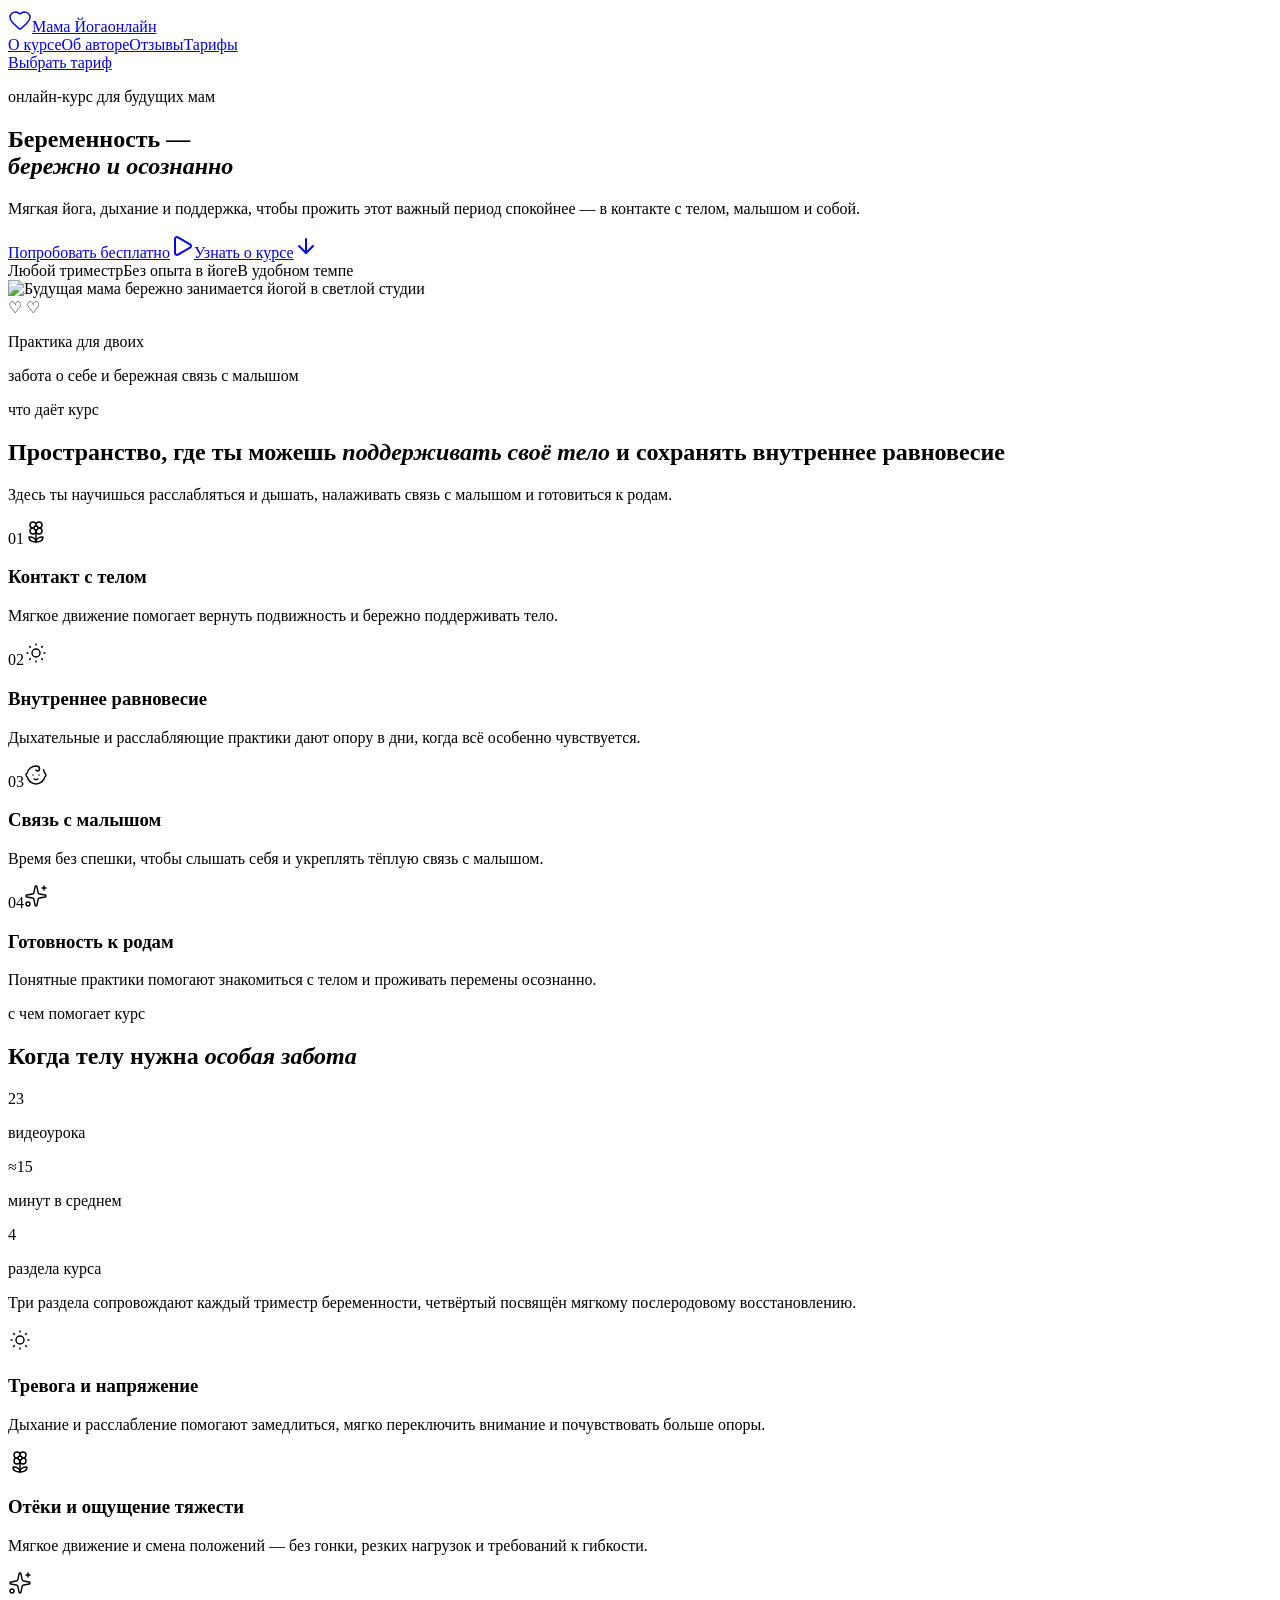
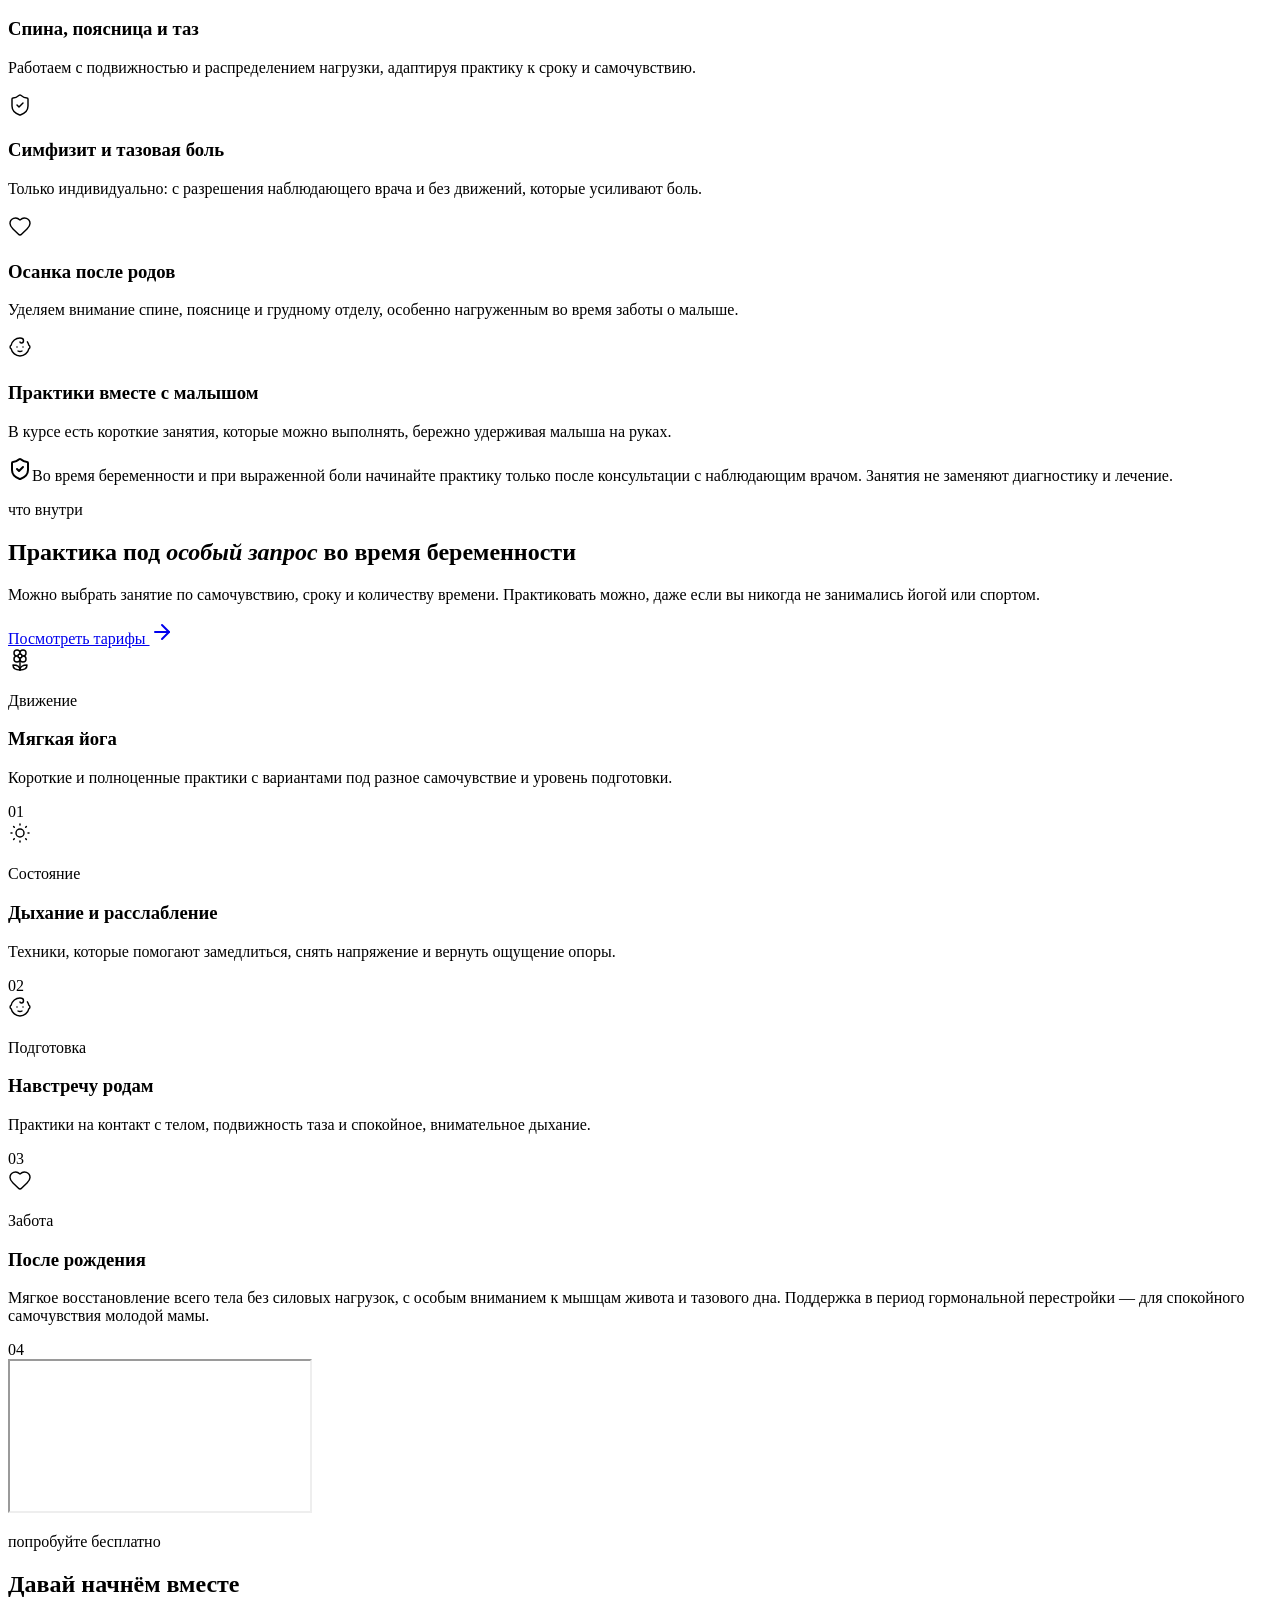
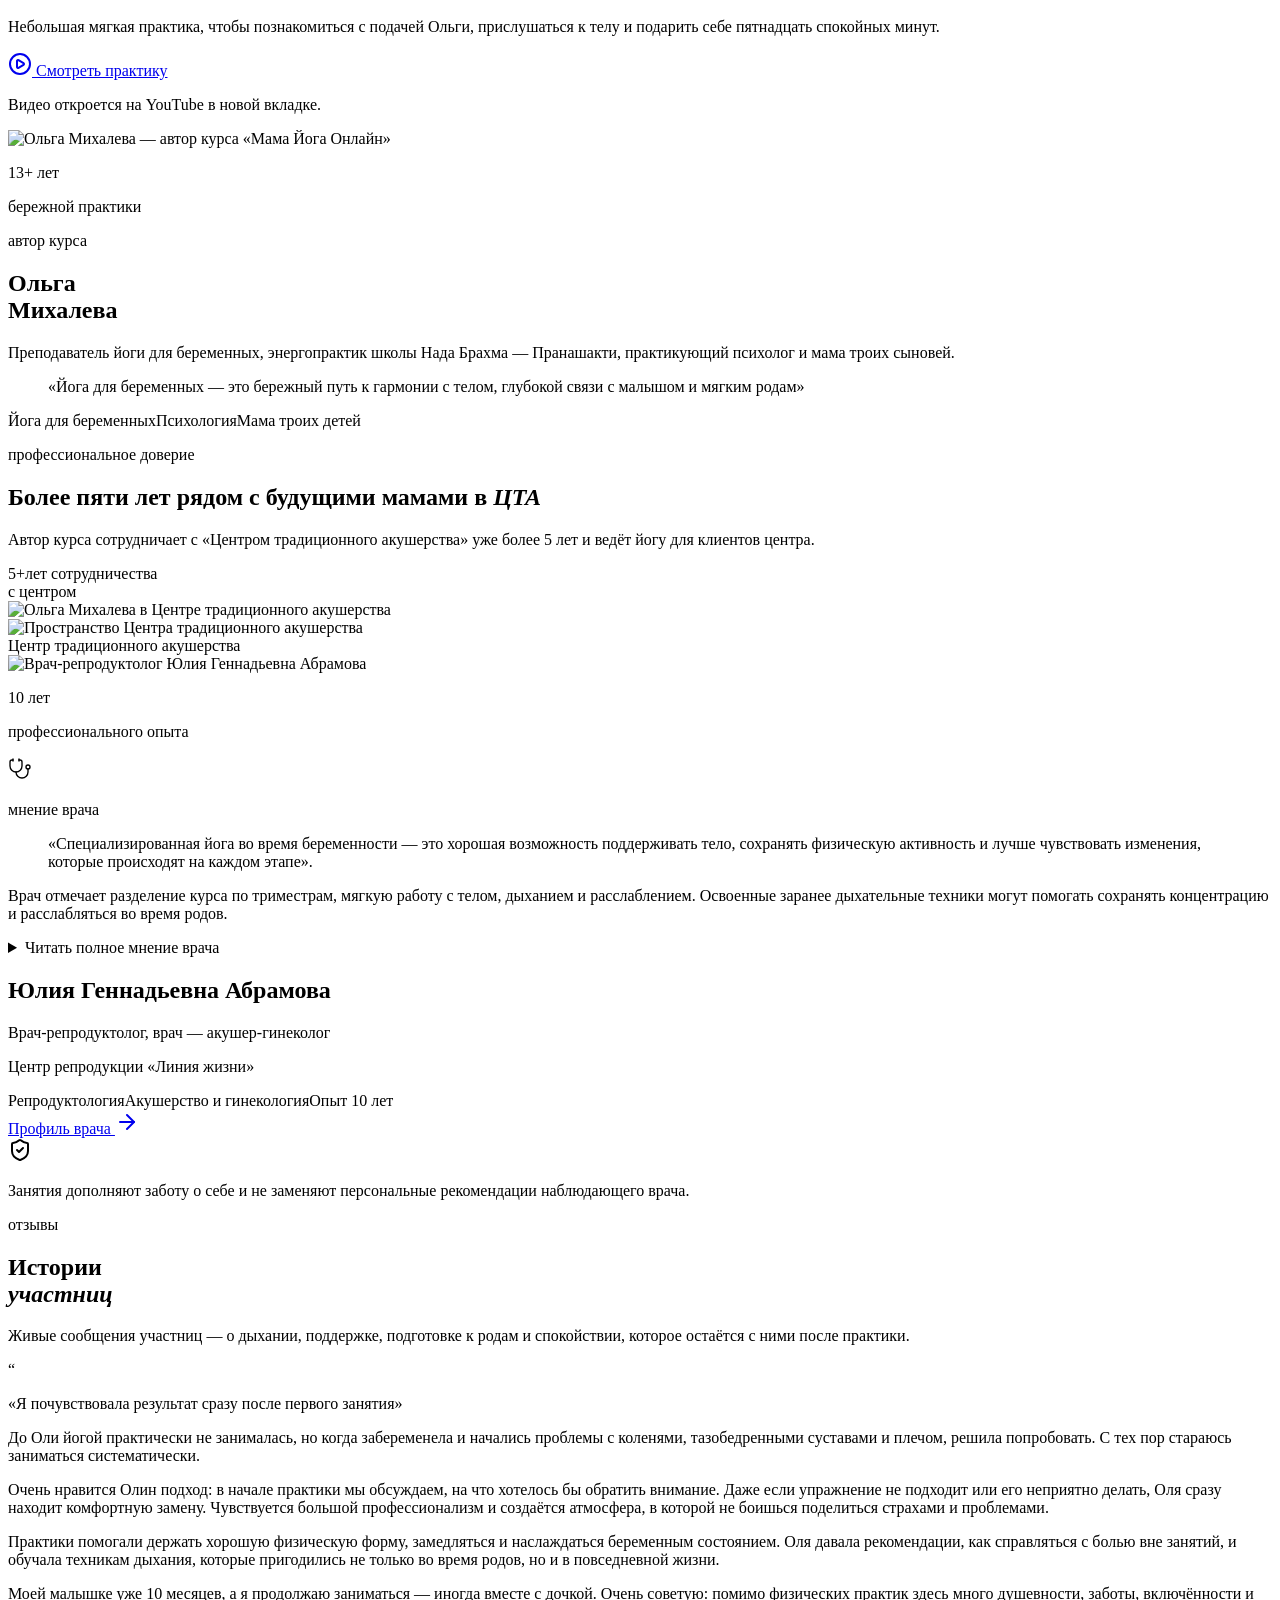
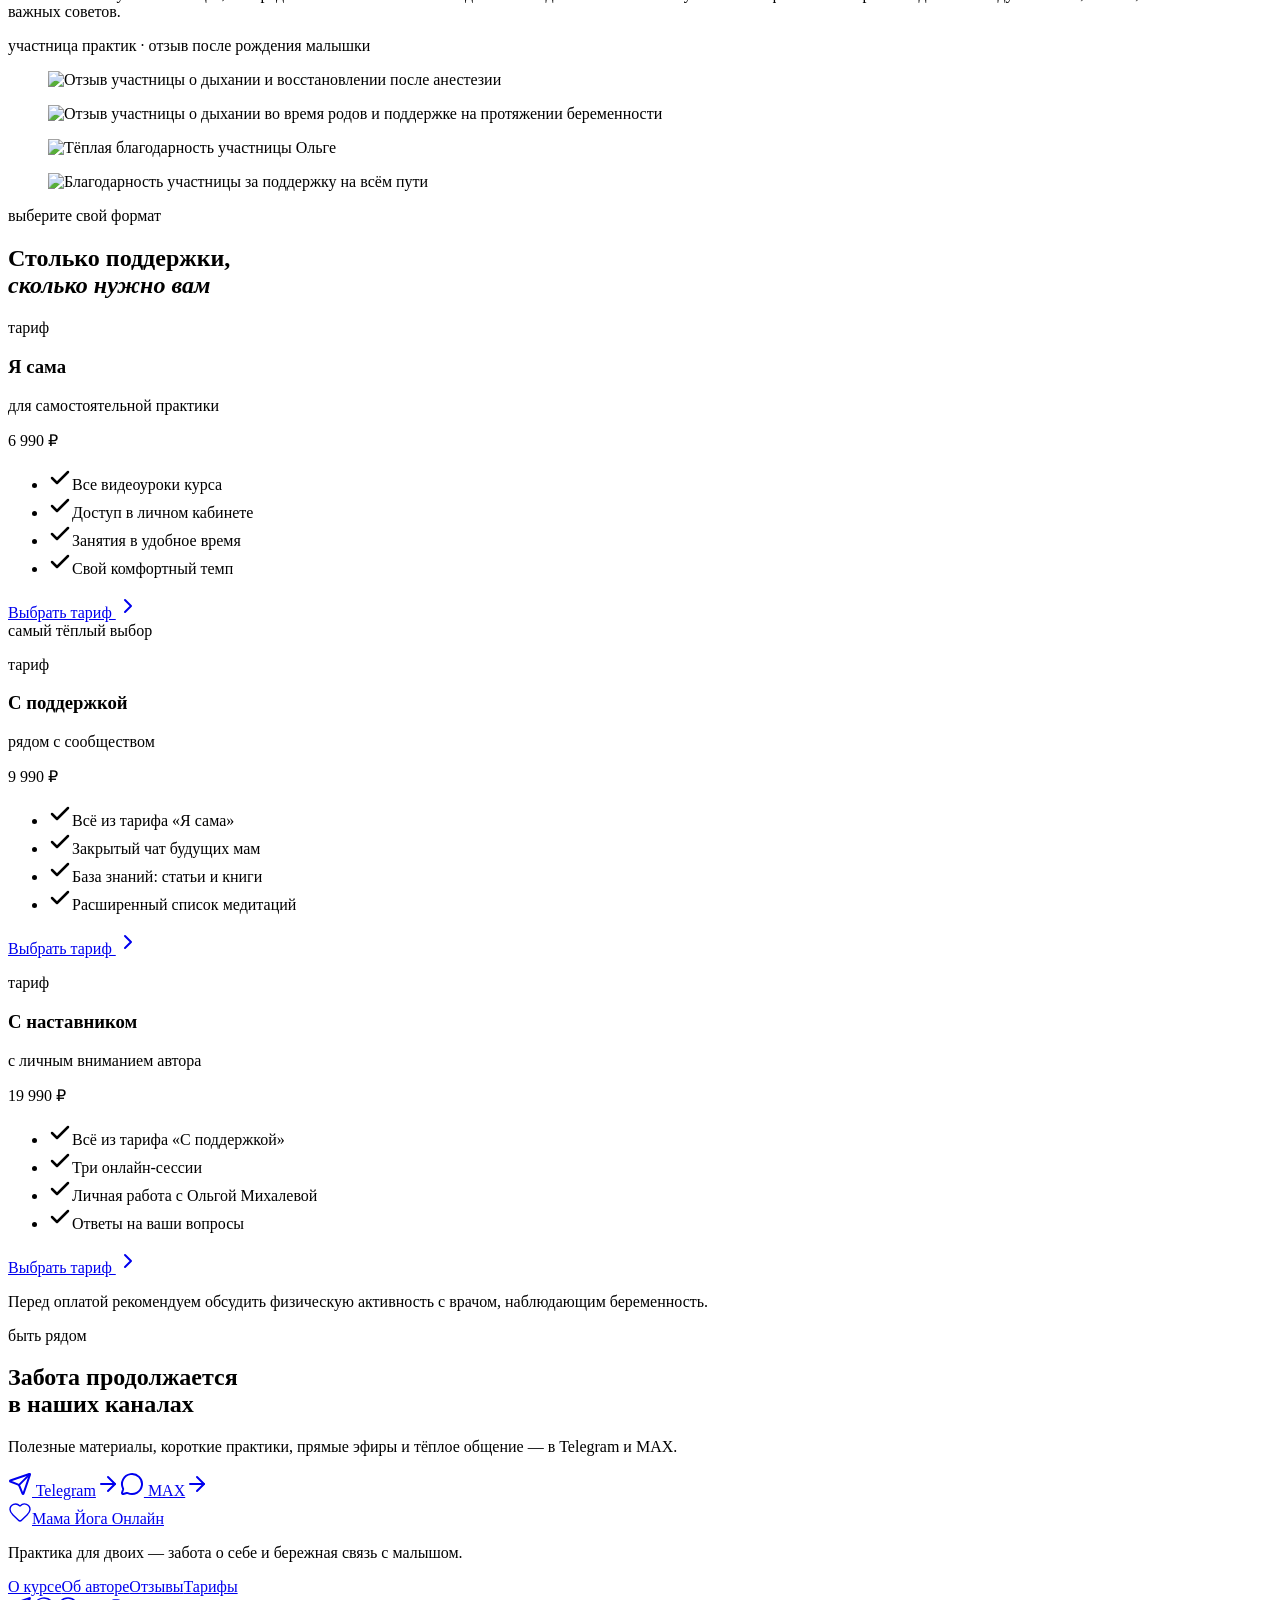
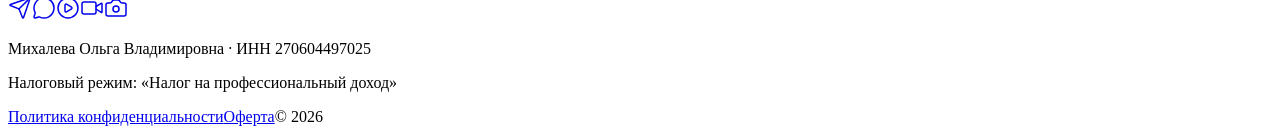
==== commit 12d94364: "Update fixed header and mobile tariff navigation" ====
--- a/index.html
+++ b/index.html
@@ -1,4 +1,4 @@
-<!DOCTYPE html><html lang="ru"><head><meta charSet="utf-8"/><meta name="viewport" content="width=device-width, initial-scale=1"/><meta name="robots" content="noindex, nofollow, noarchive, nosnippet"/><link rel="canonical" href="https://mama-yoga-online.nnn-iimeni.chatgpt.site/"/><link rel="preload" href="/yoga-demo/hero-yoga-mama.png" as="image"/><link rel="preload" href="/yoga-demo/olga-mikhaleva.jpg" as="image"/><link rel="preload" href="/yoga-demo/cta-olga.jpg" as="image"/><link rel="preload" href="/yoga-demo/cta-center.jpg" as="image"/><link rel="preload" href="/yoga-demo/yulia-abramova.jpg" as="image"/><link rel="preload" href="/yoga-demo/review-breath.jpg" as="image"/><link rel="preload" href="/yoga-demo/review-birth.jpg" as="image"/><link rel="preload" href="/yoga-demo/review-warmth.jpg" as="image"/><link rel="preload" href="/yoga-demo/review-support.jpg" as="image"/><link rel="stylesheet" href="/yoga-demo/styles.css?v=d6d6dc294e"><title>Мама Йога Онлайн — йога для беременных</title><meta name="description" content="Мягкие онлайн-практики для беременности и бережного послеродового восстановления."/><meta property="og:title" content="Мама Йога Онлайн"/><meta property="og:description" content="Мягкие практики для будущих мам"/><meta property="og:type" content="website"/><meta property="og:locale" content="ru_RU"/><meta property="og:image" content="https://kibosh13.github.io/yoga-demo/og.png"><meta property="og:image:width" content="1729"/><meta property="og:image:height" content="910"/><meta property="og:image:alt" content="Мама Йога Онлайн"/><meta name="twitter:card" content="summary_large_image"/><meta name="twitter:title" content="Мама Йога Онлайн"/><meta name="twitter:description" content="Мягкие практики для будущих мам"/><meta name="twitter:image" content="https://kibosh13.github.io/yoga-demo/og.png">
+<!DOCTYPE html><html lang="ru"><head><meta charSet="utf-8"/><meta name="viewport" content="width=device-width, initial-scale=1"/><meta name="robots" content="noindex, nofollow, noarchive, nosnippet"/><link rel="canonical" href="https://mama-yoga-online.nnn-iimeni.chatgpt.site/"/><link rel="preload" href="/yoga-demo/hero-yoga-mama.png" as="image"/><link rel="preload" href="/yoga-demo/olga-mikhaleva.jpg" as="image"/><link rel="preload" href="/yoga-demo/cta-olga.jpg" as="image"/><link rel="preload" href="/yoga-demo/cta-center.jpg" as="image"/><link rel="preload" href="/yoga-demo/yulia-abramova.jpg" as="image"/><link rel="preload" href="/yoga-demo/review-breath.jpg" as="image"/><link rel="preload" href="/yoga-demo/review-birth.jpg" as="image"/><link rel="preload" href="/yoga-demo/review-warmth.jpg" as="image"/><link rel="preload" href="/yoga-demo/review-support.jpg" as="image"/><link rel="stylesheet" href="/yoga-demo/styles.css?v=b0a3df62e3"><title>Мама Йога Онлайн — йога для беременных</title><meta name="description" content="Мягкие онлайн-практики для беременности и бережного послеродового восстановления."/><meta property="og:title" content="Мама Йога Онлайн"/><meta property="og:description" content="Мягкие практики для будущих мам"/><meta property="og:type" content="website"/><meta property="og:locale" content="ru_RU"/><meta property="og:image" content="https://kibosh13.github.io/yoga-demo/og.png"><meta property="og:image:width" content="1729"/><meta property="og:image:height" content="910"/><meta property="og:image:alt" content="Мама Йога Онлайн"/><meta name="twitter:card" content="summary_large_image"/><meta name="twitter:title" content="Мама Йога Онлайн"/><meta name="twitter:description" content="Мягкие практики для будущих мам"/><meta name="twitter:image" content="https://kibosh13.github.io/yoga-demo/og.png">
 <link rel="preload" href="/yoga-demo/_next/static/_vinext_fonts/manrope-76eca2803f7f/manrope-c9a5f13c.woff2" as="font" type="font/woff2" crossorigin />
 <link rel="preload" href="/yoga-demo/_next/static/_vinext_fonts/manrope-76eca2803f7f/manrope-81401990.woff2" as="font" type="font/woff2" crossorigin />
 <link rel="preload" href="/yoga-demo/_next/static/_vinext_fonts/cormorant-garamond-e7eb2e70beb6/cormorant-garamond-bd3fa9fe.woff2" as="font" type="font/woff2" crossorigin />
@@ -357,4 +357,4 @@
 
 .__variable_cormorant_garamond_19naldh { --font-cormorant: 'Cormorant Garamond', 'Cormorant Garamond Fallback'; }
 </style>
-</head><body class="__variable_manrope_18bkbal __variable_cormorant_garamond_19naldh"><main class="min-h-screen overflow-hidden bg-background text-foreground"><header class="absolute inset-x-0 top-0 z-20"><div class="mx-auto flex h-24 max-w-[1320px] items-center justify-between px-5 sm:px-8 lg:px-12"><a href="#top" class="flex items-center gap-3" aria-label="Мама Йога Онлайн — на главную"><span class="grid size-10 place-items-center rounded-full border border-primary/20 bg-white/55 text-primary backdrop-blur"><svg xmlns="http://www.w3.org/2000/svg" width="24" height="24" viewBox="0 0 24 24" fill="none" stroke="currentColor" stroke-width="1.5" stroke-linecap="round" stroke-linejoin="round" class="lucide lucide-heart size-[18px]" aria-hidden="true"><path d="M2 9.5a5.5 5.5 0 0 1 9.591-3.676.56.56 0 0 0 .818 0A5.49 5.49 0 0 1 22 9.5c0 2.29-1.5 4-3 5.5l-5.492 5.313a2 2 0 0 1-3 .019L5 15c-1.5-1.5-3-3.2-3-5.5"></path></svg></span><span class="leading-none"><span class="block font-heading text-[21px] font-semibold tracking-[-0.02em]">Мама Йога</span><span class="mt-1 block text-[9px] font-semibold uppercase tracking-[0.24em] text-primary/70">онлайн</span></span></a><nav class="hidden items-center gap-8 text-sm text-primary/75 lg:flex" aria-label="Основная навигация"><a class="transition-colors hover:text-primary" href="#course">О курсе</a><a class="transition-colors hover:text-primary" href="#author">Об авторе</a><a class="transition-colors hover:text-primary" href="#reviews">Отзывы</a><a class="transition-colors hover:text-primary" href="#rates">Тарифы</a></nav><a href="#rates" class="group/button inline-flex shrink-0 items-center justify-center rounded-lg border border-transparent bg-clip-padding text-sm font-medium whitespace-nowrap transition-all outline-none select-none focus-visible:border-ring focus-visible:ring-3 focus-visible:ring-ring/50 active:not-aria-[haspopup]:translate-y-px disabled:pointer-events-none disabled:opacity-50 aria-invalid:border-destructive aria-invalid:ring-3 aria-invalid:ring-destructive/20 dark:aria-invalid:border-destructive/50 dark:aria-invalid:ring-destructive/40 [&amp;_svg]:pointer-events-none [&amp;_svg]:shrink-0 [&amp;_svg:not([class*=&#x27;size-&#x27;])]:size-4 bg-primary text-primary-foreground hover:bg-primary/80 h-8 gap-1.5 px-2.5 has-data-[icon=inline-end]:pr-2 has-data-[icon=inline-start]:pl-2 hidden h-11 rounded-full bg-primary px-6 text-[13px] text-primary-foreground shadow-[0_8px_24px_rgba(99,35,50,0.14)] hover:bg-primary/90 sm:inline-flex">Выбрать тариф</a></div></header><section id="top" class="relative flex min-h-[720px] items-center pt-24 lg:min-h-[780px]"><div class="absolute inset-0 bg-[radial-gradient(circle_at_12%_22%,rgba(255,255,255,0.92),transparent_34%),radial-gradient(circle_at_88%_12%,rgba(238,178,147,0.32),transparent_30%),linear-gradient(135deg,#fbf6ee_0%,#f8eee7_58%,#f1d9cf_100%)]"></div><div class="sun-glow absolute -left-24 top-[16%] size-[340px] rounded-full bg-[#ffe9bf]/50 blur-[80px]"></div><div class="relative mx-auto grid w-full max-w-[1320px] items-center gap-8 px-5 pb-10 pt-6 sm:px-8 lg:grid-cols-[1.02fr_0.98fr] lg:px-12 lg:pb-8"><div class="relative z-10 max-w-[650px] py-6 lg:py-12"><p class="flex items-center gap-3 text-[10px] font-bold uppercase tracking-[0.24em] text-[#b86f68]"><span class="h-px w-7 bg-[#b86f68]/45"></span>онлайн-курс для будущих мам</p><h1 class="mt-6 text-balance font-heading text-[clamp(3.5rem,7.2vw,7rem)] font-medium leading-[0.83] tracking-[-0.055em] text-primary">Беременность —<br/><em class="font-normal text-[#b86f68]">бережно и осознанно</em></h1><p class="mt-8 max-w-[520px] text-pretty text-[17px] leading-7 text-primary/72 sm:text-[19px] sm:leading-8">Мягкая йога, дыхание и поддержка, чтобы прожить этот важный период спокойнее — в контакте с телом, малышом и собой.</p><div class="mt-9 flex flex-col gap-3 sm:flex-row sm:items-center"><a href="#free" class="group/button inline-flex shrink-0 items-center justify-center rounded-lg border border-transparent bg-clip-padding text-sm font-medium whitespace-nowrap transition-all outline-none select-none focus-visible:border-ring focus-visible:ring-3 focus-visible:ring-ring/50 active:not-aria-[haspopup]:translate-y-px disabled:pointer-events-none disabled:opacity-50 aria-invalid:border-destructive aria-invalid:ring-3 aria-invalid:ring-destructive/20 dark:aria-invalid:border-destructive/50 dark:aria-invalid:ring-destructive/40 [&amp;_svg]:pointer-events-none [&amp;_svg]:shrink-0 [&amp;_svg:not([class*=&#x27;size-&#x27;])]:size-4 bg-primary text-primary-foreground hover:bg-primary/80 h-8 gap-1.5 px-2.5 has-data-[icon=inline-end]:pr-2 has-data-[icon=inline-start]:pl-2 h-14 w-full rounded-full bg-primary px-7 text-[15px] text-primary-foreground shadow-[0_14px_34px_rgba(100,35,50,0.2)] hover:bg-primary/90 sm:w-auto">Попробовать бесплатно<svg xmlns="http://www.w3.org/2000/svg" width="24" height="24" viewBox="0 0 24 24" fill="none" stroke="currentColor" stroke-width="2" stroke-linecap="round" stroke-linejoin="round" class="lucide lucide-play ml-1 size-4 fill-current" aria-hidden="true"><path d="M5 5a2 2 0 0 1 3.008-1.728l11.997 6.998a2 2 0 0 1 .003 3.458l-12 7A2 2 0 0 1 5 19z"></path></svg></a><a href="#course" class="group/button inline-flex shrink-0 items-center justify-center rounded-lg border border-transparent bg-clip-padding text-sm font-medium whitespace-nowrap transition-all outline-none select-none focus-visible:border-ring focus-visible:ring-3 focus-visible:ring-ring/50 active:not-aria-[haspopup]:translate-y-px disabled:pointer-events-none disabled:opacity-50 aria-invalid:border-destructive aria-invalid:ring-3 aria-invalid:ring-destructive/20 dark:aria-invalid:border-destructive/50 dark:aria-invalid:ring-destructive/40 [&amp;_svg]:pointer-events-none [&amp;_svg]:shrink-0 [&amp;_svg:not([class*=&#x27;size-&#x27;])]:size-4 border-border bg-background hover:bg-muted hover:text-foreground aria-expanded:bg-muted aria-expanded:text-foreground dark:border-input dark:bg-input/30 dark:hover:bg-input/50 h-8 gap-1.5 px-2.5 has-data-[icon=inline-end]:pr-2 has-data-[icon=inline-start]:pl-2 h-14 w-full rounded-full border-primary/20 bg-white/35 px-7 text-[15px] text-primary backdrop-blur hover:bg-white/60 sm:w-auto">Узнать о курсе<svg xmlns="http://www.w3.org/2000/svg" width="24" height="24" viewBox="0 0 24 24" fill="none" stroke="currentColor" stroke-width="2" stroke-linecap="round" stroke-linejoin="round" class="lucide lucide-arrow-down ml-1 size-4" aria-hidden="true"><path d="M12 5v14"></path><path d="m19 12-7 7-7-7"></path></svg></a></div><div class="mt-10 flex flex-wrap gap-x-7 gap-y-3 text-[13px] text-primary/58"><span>Любой триместр</span><span class="before:mr-7 before:text-[#d9a999] before:content-[&#x27;·&#x27;]">Без опыта в йоге</span><span class="before:mr-7 before:text-[#d9a999] before:content-[&#x27;·&#x27;]">В удобном темпе</span></div></div><div class="relative mx-auto w-full max-w-[570px] self-end lg:max-w-none"><div class="relative ml-auto aspect-[4/5] max-h-[630px] w-[min(100%,520px)] overflow-hidden rounded-[48%_48%_30px_30px/38%_38%_30px_30px] bg-[#ead2c7] shadow-[0_30px_90px_rgba(105,54,52,0.14)]"><img src="/yoga-demo/hero-yoga-mama.png" alt="Будущая мама бережно занимается йогой в светлой студии" class="h-full w-full object-cover object-[52%_50%]"/><div class="absolute inset-0 bg-gradient-to-t from-primary/10 via-transparent to-white/8"></div></div><div class="absolute -bottom-5 left-0 max-w-[230px] rounded-[26px] border border-white/55 bg-white/72 p-5 shadow-[0_20px_60px_rgba(99,44,50,0.12)] backdrop-blur-xl lg:-left-8 lg:bottom-14"><div class="mb-3 flex text-[#c27c72]" aria-hidden="true">♡ ♡</div><p class="font-heading text-[22px] leading-6 text-primary">Практика для двоих</p><p class="mt-2 text-xs leading-5 text-primary/60">забота о себе и бережная связь с малышом</p></div></div></div></section><section id="course" class="bg-[#fffaf4] px-5 py-20 sm:px-8 sm:py-24 lg:px-12"><div class="mx-auto max-w-[1180px]"><div class="mx-auto max-w-[1020px] text-center"><p class="text-[10px] font-bold uppercase tracking-[0.24em] text-[#b86f68]">что даёт курс</p><h2 class="mt-5 text-balance font-heading text-[clamp(2.6rem,4.8vw,4.7rem)] font-medium leading-[0.96] tracking-[-0.04em] text-primary">Пространство, где ты можешь <em class="font-normal text-[#b86f68]">поддерживать своё тело</em> и сохранять внутреннее равновесие</h2><p class="mx-auto mt-7 max-w-3xl text-[16px] leading-7 text-primary/64 sm:text-lg sm:leading-8">Здесь ты научишься расслабляться и дышать, налаживать связь с малышом и готовиться к родам.</p></div><div class="mt-12 grid gap-px overflow-hidden rounded-[32px] border border-primary/10 bg-primary/10 sm:grid-cols-2 lg:grid-cols-4"><article class="group min-h-[280px] bg-[#fffaf4] p-7 transition-colors hover:bg-[#fff6ef] sm:p-8"><div class="flex items-center justify-between"><span class="text-[10px] font-bold tracking-[0.2em] text-primary/36">01</span><span class="grid size-12 place-items-center rounded-full bg-[#f5e6dc] text-[#aa645f] transition-transform group-hover:-rotate-6 group-hover:scale-105"><svg xmlns="http://www.w3.org/2000/svg" width="24" height="24" viewBox="0 0 24 24" fill="none" stroke="currentColor" stroke-width="1.45" stroke-linecap="round" stroke-linejoin="round" class="lucide lucide-flower2 lucide-flower-2 size-5" aria-hidden="true"><path d="M12 5a3 3 0 1 1 3 3m-3-3a3 3 0 1 0-3 3m3-3v1M9 8a3 3 0 1 0 3 3M9 8h1m5 0a3 3 0 1 1-3 3m3-3h-1m-2 3v-1"></path><circle cx="12" cy="8" r="2"></circle><path d="M12 10v12"></path><path d="M12 22c4.2 0 7-1.667 7-5-4.2 0-7 1.667-7 5Z"></path><path d="M12 22c-4.2 0-7-1.667-7-5 4.2 0 7 1.667 7 5Z"></path></svg></span></div><h3 class="mt-12 font-heading text-[32px] leading-none text-primary">Контакт с телом</h3><p class="mt-4 text-sm leading-6 text-primary/58">Мягкое движение помогает вернуть подвижность и бережно поддерживать тело.</p></article><article class="group min-h-[280px] bg-[#fffaf4] p-7 transition-colors hover:bg-[#fff6ef] sm:p-8"><div class="flex items-center justify-between"><span class="text-[10px] font-bold tracking-[0.2em] text-primary/36">02</span><span class="grid size-12 place-items-center rounded-full bg-[#f5e6dc] text-[#aa645f] transition-transform group-hover:-rotate-6 group-hover:scale-105"><svg xmlns="http://www.w3.org/2000/svg" width="24" height="24" viewBox="0 0 24 24" fill="none" stroke="currentColor" stroke-width="1.45" stroke-linecap="round" stroke-linejoin="round" class="lucide lucide-sun-medium size-5" aria-hidden="true"><circle cx="12" cy="12" r="4"></circle><path d="M12 3v1"></path><path d="M12 20v1"></path><path d="M3 12h1"></path><path d="M20 12h1"></path><path d="m18.364 5.636-.707.707"></path><path d="m6.343 17.657-.707.707"></path><path d="m5.636 5.636.707.707"></path><path d="m17.657 17.657.707.707"></path></svg></span></div><h3 class="mt-12 font-heading text-[32px] leading-none text-primary">Внутреннее равновесие</h3><p class="mt-4 text-sm leading-6 text-primary/58">Дыхательные и расслабляющие практики дают опору в дни, когда всё особенно чувствуется.</p></article><article class="group min-h-[280px] bg-[#fffaf4] p-7 transition-colors hover:bg-[#fff6ef] sm:p-8"><div class="flex items-center justify-between"><span class="text-[10px] font-bold tracking-[0.2em] text-primary/36">03</span><span class="grid size-12 place-items-center rounded-full bg-[#f5e6dc] text-[#aa645f] transition-transform group-hover:-rotate-6 group-hover:scale-105"><svg xmlns="http://www.w3.org/2000/svg" width="24" height="24" viewBox="0 0 24 24" fill="none" stroke="currentColor" stroke-width="1.45" stroke-linecap="round" stroke-linejoin="round" class="lucide lucide-baby size-5" aria-hidden="true"><path d="M10 16c.5.3 1.2.5 2 .5s1.5-.2 2-.5"></path><path d="M15 12h.01"></path><path d="M19.38 6.813A9 9 0 0 1 20.8 10.2a2 2 0 0 1 0 3.6 9 9 0 0 1-17.6 0 2 2 0 0 1 0-3.6A9 9 0 0 1 12 3c2 0 3.5 1.1 3.5 2.5s-.9 2.5-2 2.5c-.8 0-1.5-.4-1.5-1"></path><path d="M9 12h.01"></path></svg></span></div><h3 class="mt-12 font-heading text-[32px] leading-none text-primary">Связь с малышом</h3><p class="mt-4 text-sm leading-6 text-primary/58">Время без спешки, чтобы слышать себя и укреплять тёплую связь с малышом.</p></article><article class="group min-h-[280px] bg-[#fffaf4] p-7 transition-colors hover:bg-[#fff6ef] sm:p-8"><div class="flex items-center justify-between"><span class="text-[10px] font-bold tracking-[0.2em] text-primary/36">04</span><span class="grid size-12 place-items-center rounded-full bg-[#f5e6dc] text-[#aa645f] transition-transform group-hover:-rotate-6 group-hover:scale-105"><svg xmlns="http://www.w3.org/2000/svg" width="24" height="24" viewBox="0 0 24 24" fill="none" stroke="currentColor" stroke-width="1.45" stroke-linecap="round" stroke-linejoin="round" class="lucide lucide-sparkles size-5" aria-hidden="true"><path d="M11.017 2.814a1 1 0 0 1 1.966 0l1.051 5.558a2 2 0 0 0 1.594 1.594l5.558 1.051a1 1 0 0 1 0 1.966l-5.558 1.051a2 2 0 0 0-1.594 1.594l-1.051 5.558a1 1 0 0 1-1.966 0l-1.051-5.558a2 2 0 0 0-1.594-1.594l-5.558-1.051a1 1 0 0 1 0-1.966l5.558-1.051a2 2 0 0 0 1.594-1.594z"></path><path d="M20 2v4"></path><path d="M22 4h-4"></path><circle cx="4" cy="20" r="2"></circle></svg></span></div><h3 class="mt-12 font-heading text-[32px] leading-none text-primary">Готовность к родам</h3><p class="mt-4 text-sm leading-6 text-primary/58">Понятные практики помогают знакомиться с телом и проживать перемены осознанно.</p></article></div><div class="mt-12 overflow-hidden rounded-[36px] bg-primary p-7 text-white shadow-[0_26px_80px_rgba(105,38,58,0.16)] sm:p-10 lg:p-12"><div class="grid gap-9 lg:grid-cols-[1.1fr_0.9fr] lg:items-end"><div><p class="flex items-center gap-3 text-[10px] font-bold uppercase tracking-[0.24em] text-white/65"><span class="h-px w-7 bg-white/35"></span>с чем помогает курс</p><h2 class="mt-5 max-w-[650px] text-balance font-heading text-[clamp(2.8rem,5vw,4.8rem)] font-medium leading-[0.94] tracking-[-0.04em] text-white">Когда телу нужна <em class="font-normal text-[#f1b9a9]">особая забота</em></h2></div><div class="grid grid-cols-3 overflow-hidden rounded-[24px] border border-white/12 bg-white/8"><div class="p-4 text-center sm:p-5"><p class="font-heading text-3xl text-[#f5cbbd] sm:text-4xl">23</p><p class="mt-1 text-[9px] leading-4 text-white/48 sm:text-[10px]">видеоурока</p></div><div class="border-x border-white/12 p-4 text-center sm:p-5"><p class="font-heading text-3xl text-[#f5cbbd] sm:text-4xl">≈15</p><p class="mt-1 text-[9px] leading-4 text-white/48 sm:text-[10px]">минут в среднем</p></div><div class="p-4 text-center sm:p-5"><p class="font-heading text-3xl text-[#f5cbbd] sm:text-4xl">4</p><p class="mt-1 text-[9px] leading-4 text-white/48 sm:text-[10px]">раздела курса</p></div></div></div><p class="mt-6 max-w-[760px] text-sm leading-7 text-white/58">Три раздела сопровождают каждый триместр беременности, четвёртый посвящён мягкому послеродовому восстановлению.</p><div class="mt-8 grid gap-px overflow-hidden rounded-[28px] bg-white/12 sm:grid-cols-2 lg:grid-cols-3"><article class="min-h-[220px] bg-[#70273d] p-6 sm:p-7"><span class="grid size-11 place-items-center rounded-full bg-white/10 text-[#f5cbbd]"><svg xmlns="http://www.w3.org/2000/svg" width="24" height="24" viewBox="0 0 24 24" fill="none" stroke="currentColor" stroke-width="1.45" stroke-linecap="round" stroke-linejoin="round" class="lucide lucide-sun-medium size-[18px]" aria-hidden="true"><circle cx="12" cy="12" r="4"></circle><path d="M12 3v1"></path><path d="M12 20v1"></path><path d="M3 12h1"></path><path d="M20 12h1"></path><path d="m18.364 5.636-.707.707"></path><path d="m6.343 17.657-.707.707"></path><path d="m5.636 5.636.707.707"></path><path d="m17.657 17.657.707.707"></path></svg></span><h3 class="mt-7 font-heading text-[26px] leading-7 text-white">Тревога и напряжение</h3><p class="mt-3 text-xs leading-6 text-white/54">Дыхание и расслабление помогают замедлиться, мягко переключить внимание и почувствовать больше опоры.</p></article><article class="min-h-[220px] bg-[#70273d] p-6 sm:p-7"><span class="grid size-11 place-items-center rounded-full bg-white/10 text-[#f5cbbd]"><svg xmlns="http://www.w3.org/2000/svg" width="24" height="24" viewBox="0 0 24 24" fill="none" stroke="currentColor" stroke-width="1.45" stroke-linecap="round" stroke-linejoin="round" class="lucide lucide-flower2 lucide-flower-2 size-[18px]" aria-hidden="true"><path d="M12 5a3 3 0 1 1 3 3m-3-3a3 3 0 1 0-3 3m3-3v1M9 8a3 3 0 1 0 3 3M9 8h1m5 0a3 3 0 1 1-3 3m3-3h-1m-2 3v-1"></path><circle cx="12" cy="8" r="2"></circle><path d="M12 10v12"></path><path d="M12 22c4.2 0 7-1.667 7-5-4.2 0-7 1.667-7 5Z"></path><path d="M12 22c-4.2 0-7-1.667-7-5 4.2 0 7 1.667 7 5Z"></path></svg></span><h3 class="mt-7 font-heading text-[26px] leading-7 text-white">Отёки и ощущение тяжести</h3><p class="mt-3 text-xs leading-6 text-white/54">Мягкое движение и смена положений — без гонки, резких нагрузок и требований к гибкости.</p></article><article class="min-h-[220px] bg-[#70273d] p-6 sm:p-7"><span class="grid size-11 place-items-center rounded-full bg-white/10 text-[#f5cbbd]"><svg xmlns="http://www.w3.org/2000/svg" width="24" height="24" viewBox="0 0 24 24" fill="none" stroke="currentColor" stroke-width="1.45" stroke-linecap="round" stroke-linejoin="round" class="lucide lucide-sparkles size-[18px]" aria-hidden="true"><path d="M11.017 2.814a1 1 0 0 1 1.966 0l1.051 5.558a2 2 0 0 0 1.594 1.594l5.558 1.051a1 1 0 0 1 0 1.966l-5.558 1.051a2 2 0 0 0-1.594 1.594l-1.051 5.558a1 1 0 0 1-1.966 0l-1.051-5.558a2 2 0 0 0-1.594-1.594l-5.558-1.051a1 1 0 0 1 0-1.966l5.558-1.051a2 2 0 0 0 1.594-1.594z"></path><path d="M20 2v4"></path><path d="M22 4h-4"></path><circle cx="4" cy="20" r="2"></circle></svg></span><h3 class="mt-7 font-heading text-[26px] leading-7 text-white">Спина, поясница и таз</h3><p class="mt-3 text-xs leading-6 text-white/54">Работаем с подвижностью и распределением нагрузки, адаптируя практику к сроку и самочувствию.</p></article><article class="min-h-[220px] bg-[#70273d] p-6 sm:p-7"><span class="grid size-11 place-items-center rounded-full bg-white/10 text-[#f5cbbd]"><svg xmlns="http://www.w3.org/2000/svg" width="24" height="24" viewBox="0 0 24 24" fill="none" stroke="currentColor" stroke-width="1.45" stroke-linecap="round" stroke-linejoin="round" class="lucide lucide-shield-check size-[18px]" aria-hidden="true"><path d="M20 13c0 5-3.5 7.5-7.66 8.95a1 1 0 0 1-.67-.01C7.5 20.5 4 18 4 13V6a1 1 0 0 1 1-1c2 0 4.5-1.2 6.24-2.72a1.17 1.17 0 0 1 1.52 0C14.51 3.81 17 5 19 5a1 1 0 0 1 1 1z"></path><path d="m9 12 2 2 4-4"></path></svg></span><h3 class="mt-7 font-heading text-[26px] leading-7 text-white">Симфизит и тазовая боль</h3><p class="mt-3 text-xs leading-6 text-white/54">Только индивидуально: с разрешения наблюдающего врача и без движений, которые усиливают боль.</p></article><article class="min-h-[220px] bg-[#70273d] p-6 sm:p-7"><span class="grid size-11 place-items-center rounded-full bg-white/10 text-[#f5cbbd]"><svg xmlns="http://www.w3.org/2000/svg" width="24" height="24" viewBox="0 0 24 24" fill="none" stroke="currentColor" stroke-width="1.45" stroke-linecap="round" stroke-linejoin="round" class="lucide lucide-heart size-[18px]" aria-hidden="true"><path d="M2 9.5a5.5 5.5 0 0 1 9.591-3.676.56.56 0 0 0 .818 0A5.49 5.49 0 0 1 22 9.5c0 2.29-1.5 4-3 5.5l-5.492 5.313a2 2 0 0 1-3 .019L5 15c-1.5-1.5-3-3.2-3-5.5"></path></svg></span><h3 class="mt-7 font-heading text-[26px] leading-7 text-white">Осанка после родов</h3><p class="mt-3 text-xs leading-6 text-white/54">Уделяем внимание спине, пояснице и грудному отделу, особенно нагруженным во время заботы о малыше.</p></article><article class="min-h-[220px] bg-[#70273d] p-6 sm:p-7"><span class="grid size-11 place-items-center rounded-full bg-white/10 text-[#f5cbbd]"><svg xmlns="http://www.w3.org/2000/svg" width="24" height="24" viewBox="0 0 24 24" fill="none" stroke="currentColor" stroke-width="1.45" stroke-linecap="round" stroke-linejoin="round" class="lucide lucide-baby size-[18px]" aria-hidden="true"><path d="M10 16c.5.3 1.2.5 2 .5s1.5-.2 2-.5"></path><path d="M15 12h.01"></path><path d="M19.38 6.813A9 9 0 0 1 20.8 10.2a2 2 0 0 1 0 3.6 9 9 0 0 1-17.6 0 2 2 0 0 1 0-3.6A9 9 0 0 1 12 3c2 0 3.5 1.1 3.5 2.5s-.9 2.5-2 2.5c-.8 0-1.5-.4-1.5-1"></path><path d="M9 12h.01"></path></svg></span><h3 class="mt-7 font-heading text-[26px] leading-7 text-white">Практики вместе с малышом</h3><p class="mt-3 text-xs leading-6 text-white/54">В курсе есть короткие занятия, которые можно выполнять, бережно удерживая малыша на руках.</p></article></div><p class="mt-6 flex items-start gap-3 text-[10px] leading-5 text-white/42"><svg xmlns="http://www.w3.org/2000/svg" width="24" height="24" viewBox="0 0 24 24" fill="none" stroke="currentColor" stroke-width="2" stroke-linecap="round" stroke-linejoin="round" class="lucide lucide-shield-check mt-0.5 size-4 shrink-0 text-[#f1b9a9]" aria-hidden="true"><path d="M20 13c0 5-3.5 7.5-7.66 8.95a1 1 0 0 1-.67-.01C7.5 20.5 4 18 4 13V6a1 1 0 0 1 1-1c2 0 4.5-1.2 6.24-2.72a1.17 1.17 0 0 1 1.52 0C14.51 3.81 17 5 19 5a1 1 0 0 1 1 1z"></path><path d="m9 12 2 2 4-4"></path></svg>Во время беременности и при выраженной боли начинайте практику только после консультации с наблюдающим врачом. Занятия не заменяют диагностику и лечение.</p></div></div></section><section class="relative bg-[#f4e6df] px-5 py-20 sm:px-8 sm:py-24 lg:px-12"><div class="absolute right-[7%] top-10 size-56 rounded-full bg-[#ffe5b8]/45 blur-[70px]"></div><div class="relative mx-auto grid max-w-[1180px] gap-14 lg:grid-cols-[0.82fr_1.18fr] lg:items-start"><div class="lg:sticky lg:top-16"><p class="flex items-center gap-3 text-[10px] font-bold uppercase tracking-[0.24em] text-[#b86f68]"><span class="h-px w-7 bg-[#b86f68]/45"></span>что внутри</p><h2 class="mt-6 max-w-[560px] font-heading text-[clamp(2.7rem,4.8vw,4.6rem)] font-medium leading-[0.94] tracking-[-0.04em] text-primary">Практика под <em class="font-normal text-[#b86f68]">особый запрос</em> во время беременности</h2><p class="mt-7 max-w-[450px] text-base leading-7 text-primary/62">Можно выбрать занятие по самочувствию, сроку и количеству времени. Практиковать можно, даже если вы никогда не занимались йогой или спортом.</p><a href="#rates" class="mt-8 inline-flex items-center gap-2 text-sm font-semibold text-primary underline decoration-primary/25 underline-offset-8 hover:decoration-primary">Посмотреть тарифы <svg xmlns="http://www.w3.org/2000/svg" width="24" height="24" viewBox="0 0 24 24" fill="none" stroke="currentColor" stroke-width="2" stroke-linecap="round" stroke-linejoin="round" class="lucide lucide-arrow-right size-4" aria-hidden="true"><path d="M5 12h14"></path><path d="m12 5 7 7-7 7"></path></svg></a></div><div class="space-y-4"><article class="group grid gap-6 rounded-[28px] border border-white/60 bg-white/54 p-6 shadow-[0_18px_60px_rgba(103,54,59,0.05)] backdrop-blur sm:grid-cols-[auto_1fr_auto] sm:items-center sm:p-8"><span class="grid size-14 place-items-center rounded-full bg-white text-[#a95f5e] shadow-[0_8px_28px_rgba(99,44,50,0.08)]"><svg xmlns="http://www.w3.org/2000/svg" width="24" height="24" viewBox="0 0 24 24" fill="none" stroke="currentColor" stroke-width="1.45" stroke-linecap="round" stroke-linejoin="round" class="lucide lucide-flower2 lucide-flower-2 size-5" aria-hidden="true"><path d="M12 5a3 3 0 1 1 3 3m-3-3a3 3 0 1 0-3 3m3-3v1M9 8a3 3 0 1 0 3 3M9 8h1m5 0a3 3 0 1 1-3 3m3-3h-1m-2 3v-1"></path><circle cx="12" cy="8" r="2"></circle><path d="M12 10v12"></path><path d="M12 22c4.2 0 7-1.667 7-5-4.2 0-7 1.667-7 5Z"></path><path d="M12 22c-4.2 0-7-1.667-7-5 4.2 0 7 1.667 7 5Z"></path></svg></span><div><p class="text-[9px] font-bold uppercase tracking-[0.22em] text-[#b86f68]">Движение</p><h3 class="mt-2 font-heading text-[31px] leading-none text-primary">Мягкая йога</h3><p class="mt-3 max-w-[570px] text-sm leading-6 text-primary/58">Короткие и полноценные практики с вариантами под разное самочувствие и уровень подготовки.</p></div><span class="hidden font-heading text-5xl font-light text-primary/12 sm:block">0<!-- -->1</span></article><article class="group grid gap-6 rounded-[28px] border border-white/60 bg-white/54 p-6 shadow-[0_18px_60px_rgba(103,54,59,0.05)] backdrop-blur sm:grid-cols-[auto_1fr_auto] sm:items-center sm:p-8"><span class="grid size-14 place-items-center rounded-full bg-white text-[#a95f5e] shadow-[0_8px_28px_rgba(99,44,50,0.08)]"><svg xmlns="http://www.w3.org/2000/svg" width="24" height="24" viewBox="0 0 24 24" fill="none" stroke="currentColor" stroke-width="1.45" stroke-linecap="round" stroke-linejoin="round" class="lucide lucide-sun-medium size-5" aria-hidden="true"><circle cx="12" cy="12" r="4"></circle><path d="M12 3v1"></path><path d="M12 20v1"></path><path d="M3 12h1"></path><path d="M20 12h1"></path><path d="m18.364 5.636-.707.707"></path><path d="m6.343 17.657-.707.707"></path><path d="m5.636 5.636.707.707"></path><path d="m17.657 17.657.707.707"></path></svg></span><div><p class="text-[9px] font-bold uppercase tracking-[0.22em] text-[#b86f68]">Состояние</p><h3 class="mt-2 font-heading text-[31px] leading-none text-primary">Дыхание и расслабление</h3><p class="mt-3 max-w-[570px] text-sm leading-6 text-primary/58">Техники, которые помогают замедлиться, снять напряжение и вернуть ощущение опоры.</p></div><span class="hidden font-heading text-5xl font-light text-primary/12 sm:block">0<!-- -->2</span></article><article class="group grid gap-6 rounded-[28px] border border-white/60 bg-white/54 p-6 shadow-[0_18px_60px_rgba(103,54,59,0.05)] backdrop-blur sm:grid-cols-[auto_1fr_auto] sm:items-center sm:p-8"><span class="grid size-14 place-items-center rounded-full bg-white text-[#a95f5e] shadow-[0_8px_28px_rgba(99,44,50,0.08)]"><svg xmlns="http://www.w3.org/2000/svg" width="24" height="24" viewBox="0 0 24 24" fill="none" stroke="currentColor" stroke-width="1.45" stroke-linecap="round" stroke-linejoin="round" class="lucide lucide-baby size-5" aria-hidden="true"><path d="M10 16c.5.3 1.2.5 2 .5s1.5-.2 2-.5"></path><path d="M15 12h.01"></path><path d="M19.38 6.813A9 9 0 0 1 20.8 10.2a2 2 0 0 1 0 3.6 9 9 0 0 1-17.6 0 2 2 0 0 1 0-3.6A9 9 0 0 1 12 3c2 0 3.5 1.1 3.5 2.5s-.9 2.5-2 2.5c-.8 0-1.5-.4-1.5-1"></path><path d="M9 12h.01"></path></svg></span><div><p class="text-[9px] font-bold uppercase tracking-[0.22em] text-[#b86f68]">Подготовка</p><h3 class="mt-2 font-heading text-[31px] leading-none text-primary">Навстречу родам</h3><p class="mt-3 max-w-[570px] text-sm leading-6 text-primary/58">Практики на контакт с телом, подвижность таза и спокойное, внимательное дыхание.</p></div><span class="hidden font-heading text-5xl font-light text-primary/12 sm:block">0<!-- -->3</span></article><article class="group grid gap-6 rounded-[28px] border border-white/60 bg-white/54 p-6 shadow-[0_18px_60px_rgba(103,54,59,0.05)] backdrop-blur sm:grid-cols-[auto_1fr_auto] sm:items-center sm:p-8"><span class="grid size-14 place-items-center rounded-full bg-white text-[#a95f5e] shadow-[0_8px_28px_rgba(99,44,50,0.08)]"><svg xmlns="http://www.w3.org/2000/svg" width="24" height="24" viewBox="0 0 24 24" fill="none" stroke="currentColor" stroke-width="1.45" stroke-linecap="round" stroke-linejoin="round" class="lucide lucide-heart size-5" aria-hidden="true"><path d="M2 9.5a5.5 5.5 0 0 1 9.591-3.676.56.56 0 0 0 .818 0A5.49 5.49 0 0 1 22 9.5c0 2.29-1.5 4-3 5.5l-5.492 5.313a2 2 0 0 1-3 .019L5 15c-1.5-1.5-3-3.2-3-5.5"></path></svg></span><div><p class="text-[9px] font-bold uppercase tracking-[0.22em] text-[#b86f68]">Забота</p><h3 class="mt-2 font-heading text-[31px] leading-none text-primary">После рождения</h3><p class="mt-3 max-w-[570px] text-sm leading-6 text-primary/58">Мягкое восстановление всего тела без силовых нагрузок, с особым вниманием к мышцам живота и тазового дна. Поддержка в период гормональной перестройки — для спокойного самочувствия молодой мамы.</p></div><span class="hidden font-heading text-5xl font-light text-primary/12 sm:block">0<!-- -->4</span></article></div></div></section><section id="free" class="bg-[#fffaf4] px-5 py-24 sm:px-8 sm:py-32 lg:px-12"><div class="mx-auto grid max-w-[1180px] overflow-hidden rounded-[38px] bg-primary text-primary-foreground shadow-[0_26px_90px_rgba(105,38,58,0.18)] lg:grid-cols-[1.05fr_0.95fr]"><div class="relative aspect-video overflow-hidden bg-[#4a1c2b] lg:aspect-auto lg:min-h-[520px]"><iframe src="https://www.youtube-nocookie.com/embed/fD6tE-bG-sw?rel=0" title="Ознакомительный урок йоги для беременных" class="absolute inset-0 h-full w-full" allow="accelerometer; autoplay; clipboard-write; encrypted-media; gyroscope; picture-in-picture; web-share" referrerPolicy="strict-origin-when-cross-origin" allowFullScreen=""></iframe></div><div class="flex flex-col justify-center p-8 sm:p-12 lg:p-16"><p class="flex items-center gap-3 text-[10px] font-bold uppercase tracking-[0.24em] text-white/65"><span class="h-px w-7 bg-white/35"></span>попробуйте бесплатно</p><h2 class="mt-6 text-balance font-heading text-[clamp(2.9rem,5vw,4.9rem)] font-medium leading-[0.93] tracking-[-0.04em]">Давай начнём вместе</h2><p class="mt-7 text-base leading-7 text-white/66">Небольшая мягкая практика, чтобы познакомиться с подачей Ольги, прислушаться к телу и подарить себе пятнадцать спокойных минут.</p><a href="https://youtu.be/fD6tE-bG-sw" target="_blank" rel="noreferrer" class="group/button inline-flex shrink-0 items-center justify-center rounded-lg border border-transparent bg-clip-padding text-sm font-medium whitespace-nowrap transition-all outline-none select-none focus-visible:border-ring focus-visible:ring-3 focus-visible:ring-ring/50 active:not-aria-[haspopup]:translate-y-px disabled:pointer-events-none disabled:opacity-50 aria-invalid:border-destructive aria-invalid:ring-3 aria-invalid:ring-destructive/20 dark:aria-invalid:border-destructive/50 dark:aria-invalid:ring-destructive/40 [&amp;_svg]:pointer-events-none [&amp;_svg]:shrink-0 [&amp;_svg:not([class*=&#x27;size-&#x27;])]:size-4 bg-primary text-primary-foreground hover:bg-primary/80 h-8 gap-1.5 px-2.5 has-data-[icon=inline-end]:pr-2 has-data-[icon=inline-start]:pl-2 mt-8 h-14 w-fit rounded-full bg-[#f5cbbd] px-7 text-sm font-semibold text-primary hover:bg-white"><svg xmlns="http://www.w3.org/2000/svg" width="24" height="24" viewBox="0 0 24 24" fill="none" stroke="currentColor" stroke-width="2" stroke-linecap="round" stroke-linejoin="round" class="lucide lucide-circle-play size-4" aria-hidden="true"><path d="M9 9.003a1 1 0 0 1 1.517-.859l4.997 2.997a1 1 0 0 1 0 1.718l-4.997 2.997A1 1 0 0 1 9 14.996z"></path><circle cx="12" cy="12" r="10"></circle></svg> Смотреть практику</a><p class="mt-4 text-[11px] leading-5 text-white/42">Видео откроется на YouTube в новой вкладке.</p></div></div></section><section id="author" class="relative overflow-hidden bg-[#edcfc4] px-5 py-24 sm:px-8 sm:py-32 lg:px-12"><div class="absolute -right-20 -top-20 size-[400px] rounded-full bg-[#ffeabb]/45 blur-[90px]"></div><div class="relative mx-auto grid max-w-[1120px] gap-14 lg:grid-cols-[0.9fr_1.1fr] lg:items-center"><div class="relative mx-auto w-full max-w-[470px]"><div class="aspect-[4/5] overflow-hidden rounded-[52%_52%_28px_28px/38%_38%_28px_28px] border border-white/35 bg-[#dfa89d] shadow-[0_30px_80px_rgba(105,38,58,0.14)]"><img src="/yoga-demo/olga-mikhaleva.jpg" alt="Ольга Михалева — автор курса «Мама Йога Онлайн»" class="h-full w-full object-cover object-[50%_42%]"/></div><div class="absolute -bottom-7 -right-2 rounded-[24px] border border-white/50 bg-[#fff8f2]/88 p-5 shadow-[0_18px_50px_rgba(99,44,50,0.12)] backdrop-blur sm:-right-10"><p class="font-heading text-4xl leading-none text-primary">13+ лет</p><p class="mt-1 text-[11px] text-primary/52">бережной практики</p></div></div><div><p class="flex items-center gap-3 text-[10px] font-bold uppercase tracking-[0.24em] text-[#b86f68]"><span class="h-px w-7 bg-[#b86f68]/45"></span>автор курса</p><h2 class="mt-6 font-heading text-[clamp(3.4rem,6vw,6rem)] font-medium leading-[0.9] tracking-[-0.045em] text-primary">Ольга<br/>Михалева</h2><p class="mt-6 max-w-[600px] text-lg leading-8 text-primary/68">Преподаватель йоги для беременных, энергопрактик школы Нада Брахма — Пранашакти, практикующий психолог и мама троих сыновей.</p><blockquote class="mt-8 border-l border-primary/25 pl-6 font-heading text-[25px] italic leading-8 text-primary/82 sm:text-[30px] sm:leading-9">«Йога для беременных — это бережный путь к гармонии с телом, глубокой связи с малышом и мягким родам»</blockquote><div class="mt-9 flex flex-wrap gap-3"><span class="rounded-full border border-primary/14 bg-white/32 px-4 py-2 text-[11px] font-semibold text-primary/70">Йога для беременных</span><span class="rounded-full border border-primary/14 bg-white/32 px-4 py-2 text-[11px] font-semibold text-primary/70">Психология</span><span class="rounded-full border border-primary/14 bg-white/32 px-4 py-2 text-[11px] font-semibold text-primary/70">Мама троих детей</span></div></div></div></section><section class="overflow-hidden bg-[#fffaf4] px-5 py-24 sm:px-8 sm:py-28 lg:px-12"><div class="mx-auto grid max-w-[1120px] gap-14 lg:grid-cols-[0.9fr_1.1fr] lg:items-center"><div><p class="flex items-center gap-3 text-[10px] font-bold uppercase tracking-[0.24em] text-[#b86f68]"><span class="h-px w-7 bg-[#b86f68]/45"></span>профессиональное доверие</p><h2 class="mt-6 text-balance font-heading text-[clamp(3rem,5.4vw,5.2rem)] font-medium leading-[0.94] tracking-[-0.04em] text-primary">Более пяти лет рядом с будущими мамами в <em class="font-normal text-[#b86f68]">ЦТА</em></h2><p class="mt-7 max-w-[560px] text-[17px] leading-8 text-primary/65">Автор курса сотрудничает с «Центром традиционного акушерства» уже более 5 лет и ведёт йогу для клиентов центра.</p><div class="mt-8 inline-flex items-center gap-4 rounded-full border border-primary/10 bg-[#f4e5dc] py-2 pl-2 pr-5 text-primary"><span class="grid size-12 place-items-center rounded-full bg-primary font-heading text-xl text-white">5+</span><span class="text-xs font-semibold leading-5">лет сотрудничества<br/>с центром</span></div></div><div class="relative grid grid-cols-2 items-end gap-4 sm:gap-6"><div class="aspect-[3/4] overflow-hidden rounded-[28px] bg-[#e8d7cf] shadow-[0_24px_70px_rgba(105,38,58,0.11)] sm:rounded-[36px]"><img src="/yoga-demo/cta-olga.jpg" alt="Ольга Михалева в Центре традиционного акушерства" class="h-full w-full object-cover"/></div><div class="mb-8 aspect-[3/4] overflow-hidden rounded-[28px] bg-[#e8d7cf] shadow-[0_24px_70px_rgba(105,38,58,0.11)] sm:rounded-[36px]"><img src="/yoga-demo/cta-center.jpg" alt="Пространство Центра традиционного акушерства" class="h-full w-full object-cover"/></div><div class="absolute -bottom-1 left-1/2 -translate-x-1/2 rounded-full border border-white/70 bg-white/85 px-5 py-3 text-center text-[10px] font-bold uppercase tracking-[0.18em] text-primary shadow-[0_12px_34px_rgba(105,38,58,0.1)] backdrop-blur">Центр традиционного акушерства</div></div></div></section><section class="bg-[#fffaf4] px-5 py-24 sm:px-8 sm:py-32 lg:px-12"><div class="mx-auto max-w-[1100px]"><div class="overflow-hidden rounded-[36px] border border-primary/10 bg-white shadow-[0_24px_80px_rgba(100,45,50,0.07)]"><div class="grid lg:grid-cols-[0.7fr_1.3fr] lg:items-stretch"><div class="relative min-h-[440px] bg-[#d8b59d] lg:min-h-[680px]"><img src="/yoga-demo/yulia-abramova.jpg" alt="Врач-репродуктолог Юлия Геннадьевна Абрамова" class="absolute inset-0 h-full w-full object-cover object-[50%_34%]"/><div class="absolute inset-0 bg-gradient-to-t from-primary/42 via-transparent to-transparent"></div><div class="absolute bottom-6 left-6 right-6 rounded-[24px] border border-white/25 bg-primary/76 p-5 text-white backdrop-blur-md"><p class="font-heading text-3xl leading-none">10 лет</p><p class="mt-2 text-[11px] leading-5 text-white/70">профессионального опыта</p></div></div><div class="flex flex-col justify-center p-7 sm:p-12 lg:p-14"><div class="flex items-center gap-4"><span class="grid size-14 place-items-center rounded-full bg-[#f4ddd5] text-[#a85d5d]"><svg xmlns="http://www.w3.org/2000/svg" width="24" height="24" viewBox="0 0 24 24" fill="none" stroke="currentColor" stroke-width="1.35" stroke-linecap="round" stroke-linejoin="round" class="lucide lucide-stethoscope size-6" aria-hidden="true"><path d="M11 2v2"></path><path d="M5 2v2"></path><path d="M5 3H4a2 2 0 0 0-2 2v4a6 6 0 0 0 12 0V5a2 2 0 0 0-2-2h-1"></path><path d="M8 15a6 6 0 0 0 12 0v-3"></path><circle cx="20" cy="10" r="2"></circle></svg></span><p class="text-[10px] font-bold uppercase tracking-[0.24em] text-[#b86f68]">мнение врача</p></div><blockquote class="mt-7 font-heading text-[25px] italic leading-8 text-primary/82 sm:text-[29px] sm:leading-9">«Специализированная йога во время беременности — это хорошая возможность поддерживать тело, сохранять физическую активность и лучше чувствовать изменения, которые происходят на каждом этапе».</blockquote><p class="mt-6 text-sm leading-7 text-primary/58">Врач отмечает разделение курса по триместрам, мягкую работу с телом, дыханием и расслаблением. Освоенные заранее дыхательные техники могут помогать сохранять концентрацию и расслабляться во время родов.</p><details class="group mt-6 rounded-[22px] bg-[#fbf3ed] px-5 py-4 text-primary"><summary class="cursor-pointer text-xs font-semibold text-primary/72">Читать полное мнение врача</summary><div class="mt-5 space-y-4 text-xs leading-6 text-primary/58"><p>Беременность — особый период, когда тело постепенно меняется, возрастает нагрузка на опорно-двигательный аппарат, меняются дыхание и эмоциональное состояние. Поэтому физическая активность должна быть не только регулярной, но и грамотно адаптированной к сроку беременности и состоянию женщины.</p><p>Курс Ольги построен по триместрам, что является его важным преимуществом. Потребности женщины и возможности её тела в первом, втором и третьем триместрах различаются, поэтому практики адаптированы к изменениям на каждом этапе. Внимание уделяется мягкому укреплению и поддержанию подвижности тела, дыханию, расслаблению, снижению избыточного напряжения и осознанному контакту женщины со своим телом.</p><p>Отдельно хочу отметить дыхательные практики и их значение в подготовке к родам. Женщина заранее знакомится с различными техниками, учится управлять дыханием, расслабляться и сохранять концентрацию. Этот практический навык можно использовать непосредственно во время родов, чтобы лучше справляться с физическими ощущениями и сохранять ощущение контроля над своим состоянием.</p><p>При физиологически протекающей беременности и отсутствии противопоказаний такая практика может стать хорошим дополнением к медицинскому наблюдению. Йога не заменяет наблюдение акушера-гинеколога, а при наличии медицинских особенностей интенсивность и характер активности должны определяться совместно с лечащим врачом.</p></div></details><div class="mt-7 border-t border-primary/10 pt-7"><h2 class="font-heading text-3xl leading-none text-primary">Юлия Геннадьевна Абрамова</h2><p class="mt-3 text-xs font-semibold leading-5 text-primary/64">Врач-репродуктолог, врач — акушер-гинеколог</p><p class="mt-1 text-xs text-primary/46">Центр репродукции «Линия жизни»</p><div class="mt-5 flex flex-wrap gap-2"><span class="rounded-full bg-[#f7eae3] px-4 py-2 text-[10px] font-semibold text-primary/66">Репродуктология</span><span class="rounded-full bg-[#f7eae3] px-4 py-2 text-[10px] font-semibold text-primary/66">Акушерство и гинекология</span><span class="rounded-full bg-[#f7eae3] px-4 py-2 text-[10px] font-semibold text-primary/66">Опыт 10 лет</span></div><a href="https://life-reproduction.ru/specialisty/reproduktologi/petrichenko-yuliya-gennadevna/" target="_blank" rel="noreferrer" class="mt-6 inline-flex items-center gap-2 text-xs font-semibold text-primary underline decoration-primary/25 underline-offset-8 hover:decoration-primary">Профиль врача <svg xmlns="http://www.w3.org/2000/svg" width="24" height="24" viewBox="0 0 24 24" fill="none" stroke="currentColor" stroke-width="2" stroke-linecap="round" stroke-linejoin="round" class="lucide lucide-arrow-right size-3.5" aria-hidden="true"><path d="M5 12h14"></path><path d="m12 5 7 7-7 7"></path></svg></a></div><div class="mt-7 flex items-start gap-3 border-t border-primary/10 pt-6"><svg xmlns="http://www.w3.org/2000/svg" width="24" height="24" viewBox="0 0 24 24" fill="none" stroke="currentColor" stroke-width="2" stroke-linecap="round" stroke-linejoin="round" class="lucide lucide-shield-check mt-0.5 size-5 shrink-0 text-[#a85d5d]" aria-hidden="true"><path d="M20 13c0 5-3.5 7.5-7.66 8.95a1 1 0 0 1-.67-.01C7.5 20.5 4 18 4 13V6a1 1 0 0 1 1-1c2 0 4.5-1.2 6.24-2.72a1.17 1.17 0 0 1 1.52 0C14.51 3.81 17 5 19 5a1 1 0 0 1 1 1z"></path><path d="m9 12 2 2 4-4"></path></svg><p class="text-[11px] leading-5 text-primary/45">Занятия дополняют заботу о себе и не заменяют персональные рекомендации наблюдающего врача.</p></div></div></div></div></div></section><section id="reviews" class="bg-[#f4e6df] px-5 py-24 sm:px-8 sm:py-32 lg:px-12"><div class="mx-auto max-w-[1180px]"><div class="grid gap-8 lg:grid-cols-[0.8fr_1.2fr] lg:items-end"><div><p class="flex items-center gap-3 text-[10px] font-bold uppercase tracking-[0.24em] text-[#b86f68]"><span class="h-px w-7 bg-[#b86f68]/45"></span>отзывы</p><h2 class="mt-6 font-heading text-[clamp(3rem,5.8vw,5.6rem)] font-medium leading-[0.9] tracking-[-0.045em] text-primary">Истории<br/><em class="font-normal text-[#b86f68]">участниц</em></h2></div><p class="max-w-[580px] text-base leading-7 text-primary/58 lg:justify-self-end">Живые сообщения участниц — о дыхании, поддержке, подготовке к родам и спокойствии, которое остаётся с ними после практики.</p></div><div class="mt-14 grid gap-5 lg:grid-cols-12 lg:items-start"><div class="grid gap-5 lg:col-span-7"><article class="rounded-[30px] border border-primary bg-primary p-7 text-white shadow-[0_24px_70px_rgba(105,38,58,0.16)] sm:p-9"><div class="font-heading text-6xl leading-none text-white/20">“</div><p class="mt-4 font-heading text-3xl leading-9 text-white sm:text-4xl sm:leading-[1.08]">«Я почувствовала результат сразу после первого занятия»</p><div class="mt-7 space-y-5 text-sm leading-7 text-white/70"><p>До Оли йогой практически не занималась, но когда забеременела и начались проблемы с коленями, тазобедренными суставами и плечом, решила попробовать. С тех пор стараюсь заниматься систематически.</p><p>Очень нравится Олин подход: в начале практики мы обсуждаем, на что хотелось бы обратить внимание. Даже если упражнение не подходит или его неприятно делать, Оля сразу находит комфортную замену. Чувствуется большой профессионализм и создаётся атмосфера, в которой не боишься поделиться страхами и проблемами.</p><p>Практики помогали держать хорошую физическую форму, замедляться и наслаждаться беременным состоянием. Оля давала рекомендации, как справляться с болью вне занятий, и обучала техникам дыхания, которые пригодились не только во время родов, но и в повседневной жизни.</p><p>Моей малышке уже 10 месяцев, а я продолжаю заниматься — иногда вместе с дочкой. Очень советую: помимо физических практик здесь много душевности, заботы, включённости и важных советов.</p></div><p class="mt-8 border-t border-white/15 pt-5 text-[10px] font-bold uppercase tracking-[0.2em] text-white/45">участница практик · отзыв после рождения малышки</p></article><figure class="overflow-hidden rounded-[28px] border border-white/70 bg-white/82 p-3 shadow-[0_16px_50px_rgba(105,38,58,0.08)]"><img src="/yoga-demo/review-breath.jpg" alt="Отзыв участницы о дыхании и восстановлении после анестезии" class="w-full rounded-[20px]"/></figure></div><div class="grid gap-5 lg:col-span-5"><figure class="overflow-hidden rounded-[28px] border border-white/70 bg-white/82 p-3 shadow-[0_16px_50px_rgba(105,38,58,0.08)]"><img src="/yoga-demo/review-birth.jpg" alt="Отзыв участницы о дыхании во время родов и поддержке на протяжении беременности" class="w-full rounded-[20px]"/></figure><figure class="overflow-hidden rounded-[28px] border border-white/70 bg-white/82 p-3 shadow-[0_16px_50px_rgba(105,38,58,0.08)]"><img src="/yoga-demo/review-warmth.jpg" alt="Тёплая благодарность участницы Ольге" class="w-full rounded-[20px]"/></figure></div><figure class="mx-auto w-full max-w-[760px] overflow-hidden rounded-[28px] border border-white/70 bg-white/82 p-3 shadow-[0_16px_50px_rgba(105,38,58,0.08)] lg:col-span-12"><img src="/yoga-demo/review-support.jpg" alt="Благодарность участницы за поддержку на всём пути" class="w-full rounded-[20px]"/></figure></div></div></section><section id="rates" class="relative bg-[#fffaf4] px-5 py-24 sm:px-8 sm:py-32 lg:px-12"><div class="absolute left-1/2 top-28 size-[500px] -translate-x-1/2 rounded-full bg-[#ffe2b0]/24 blur-[100px]"></div><div class="relative mx-auto max-w-[1180px]"><div class="mx-auto max-w-[760px] text-center"><p class="text-[10px] font-bold uppercase tracking-[0.24em] text-[#b86f68]">выберите свой формат</p><h2 class="mt-5 font-heading text-[clamp(3rem,5.7vw,5.4rem)] font-medium leading-[0.94] tracking-[-0.04em] text-primary">Столько поддержки,<br/><em class="font-normal text-[#b86f68]">сколько нужно вам</em></h2></div><div class="mt-16 grid gap-5 lg:grid-cols-3 lg:items-stretch"><article class="relative flex flex-col rounded-[32px] border p-7 sm:p-9 border-primary/10 bg-white text-primary shadow-[0_16px_60px_rgba(105,38,58,0.05)]"><p class="text-[10px] font-bold uppercase tracking-[0.2em] text-[#b86f68]">тариф</p><h3 class="mt-5 font-heading text-[42px] leading-none">Я сама</h3><p class="mt-3 text-xs text-primary/46">для самостоятельной практики</p><p class="mt-8 font-heading text-5xl leading-none">6 990 ₽</p><div class="my-8 h-px bg-primary/10"></div><ul class="space-y-4"><li class="flex gap-3 text-sm leading-6 text-primary/62"><span class="mt-1.5 grid size-4 shrink-0 place-items-center rounded-full bg-[#f1ddd4] text-[#aa615e]"><svg xmlns="http://www.w3.org/2000/svg" width="24" height="24" viewBox="0 0 24 24" fill="none" stroke="currentColor" stroke-width="2.5" stroke-linecap="round" stroke-linejoin="round" class="lucide lucide-check size-2.5" aria-hidden="true"><path d="M20 6 9 17l-5-5"></path></svg></span>Все видеоуроки курса</li><li class="flex gap-3 text-sm leading-6 text-primary/62"><span class="mt-1.5 grid size-4 shrink-0 place-items-center rounded-full bg-[#f1ddd4] text-[#aa615e]"><svg xmlns="http://www.w3.org/2000/svg" width="24" height="24" viewBox="0 0 24 24" fill="none" stroke="currentColor" stroke-width="2.5" stroke-linecap="round" stroke-linejoin="round" class="lucide lucide-check size-2.5" aria-hidden="true"><path d="M20 6 9 17l-5-5"></path></svg></span>Доступ в личном кабинете</li><li class="flex gap-3 text-sm leading-6 text-primary/62"><span class="mt-1.5 grid size-4 shrink-0 place-items-center rounded-full bg-[#f1ddd4] text-[#aa615e]"><svg xmlns="http://www.w3.org/2000/svg" width="24" height="24" viewBox="0 0 24 24" fill="none" stroke="currentColor" stroke-width="2.5" stroke-linecap="round" stroke-linejoin="round" class="lucide lucide-check size-2.5" aria-hidden="true"><path d="M20 6 9 17l-5-5"></path></svg></span>Занятия в удобное время</li><li class="flex gap-3 text-sm leading-6 text-primary/62"><span class="mt-1.5 grid size-4 shrink-0 place-items-center rounded-full bg-[#f1ddd4] text-[#aa615e]"><svg xmlns="http://www.w3.org/2000/svg" width="24" height="24" viewBox="0 0 24 24" fill="none" stroke="currentColor" stroke-width="2.5" stroke-linecap="round" stroke-linejoin="round" class="lucide lucide-check size-2.5" aria-hidden="true"><path d="M20 6 9 17l-5-5"></path></svg></span>Свой комфортный темп</li></ul><a href="https://yogamamaonline.getcourse.ru/yogamamaonline" target="_blank" rel="noreferrer" class="group/button inline-flex shrink-0 items-center justify-center rounded-lg border border-transparent bg-clip-padding text-sm font-medium whitespace-nowrap transition-all outline-none select-none focus-visible:border-ring focus-visible:ring-3 focus-visible:ring-ring/50 active:not-aria-[haspopup]:translate-y-px disabled:pointer-events-none disabled:opacity-50 aria-invalid:border-destructive aria-invalid:ring-3 aria-invalid:ring-destructive/20 dark:aria-invalid:border-destructive/50 dark:aria-invalid:ring-destructive/40 [&amp;_svg]:pointer-events-none [&amp;_svg]:shrink-0 [&amp;_svg:not([class*=&#x27;size-&#x27;])]:size-4 border-border bg-background hover:bg-muted hover:text-foreground aria-expanded:bg-muted aria-expanded:text-foreground dark:border-input dark:bg-input/30 dark:hover:bg-input/50 h-8 gap-1.5 px-2.5 has-data-[icon=inline-end]:pr-2 has-data-[icon=inline-start]:pl-2 mt-9 h-14 w-full rounded-full text-sm border-primary/18 bg-transparent text-primary hover:bg-[#f8e8e0]">Выбрать тариф <svg xmlns="http://www.w3.org/2000/svg" width="24" height="24" viewBox="0 0 24 24" fill="none" stroke="currentColor" stroke-width="2" stroke-linecap="round" stroke-linejoin="round" class="lucide lucide-chevron-right size-4" aria-hidden="true"><path d="m9 18 6-6-6-6"></path></svg></a></article><article class="relative flex flex-col rounded-[32px] border p-7 sm:p-9 border-primary bg-primary text-white shadow-[0_30px_90px_rgba(105,38,58,0.18)] lg:-translate-y-5"><span class="absolute right-6 top-6 rounded-full bg-[#f4c8b9] px-3 py-1.5 text-[9px] font-bold uppercase tracking-[0.14em] text-primary">самый тёплый выбор</span><p class="text-[10px] font-bold uppercase tracking-[0.2em] text-white/52">тариф</p><h3 class="mt-5 font-heading text-[42px] leading-none">С поддержкой</h3><p class="mt-3 text-xs text-white/52">рядом с сообществом</p><p class="mt-8 font-heading text-5xl leading-none">9 990 ₽</p><div class="my-8 h-px bg-white/14"></div><ul class="space-y-4"><li class="flex gap-3 text-sm leading-6 text-white/72"><span class="mt-1.5 grid size-4 shrink-0 place-items-center rounded-full bg-white/12 text-[#f5cbbd]"><svg xmlns="http://www.w3.org/2000/svg" width="24" height="24" viewBox="0 0 24 24" fill="none" stroke="currentColor" stroke-width="2.5" stroke-linecap="round" stroke-linejoin="round" class="lucide lucide-check size-2.5" aria-hidden="true"><path d="M20 6 9 17l-5-5"></path></svg></span>Всё из тарифа «Я сама»</li><li class="flex gap-3 text-sm leading-6 text-white/72"><span class="mt-1.5 grid size-4 shrink-0 place-items-center rounded-full bg-white/12 text-[#f5cbbd]"><svg xmlns="http://www.w3.org/2000/svg" width="24" height="24" viewBox="0 0 24 24" fill="none" stroke="currentColor" stroke-width="2.5" stroke-linecap="round" stroke-linejoin="round" class="lucide lucide-check size-2.5" aria-hidden="true"><path d="M20 6 9 17l-5-5"></path></svg></span>Закрытый чат будущих мам</li><li class="flex gap-3 text-sm leading-6 text-white/72"><span class="mt-1.5 grid size-4 shrink-0 place-items-center rounded-full bg-white/12 text-[#f5cbbd]"><svg xmlns="http://www.w3.org/2000/svg" width="24" height="24" viewBox="0 0 24 24" fill="none" stroke="currentColor" stroke-width="2.5" stroke-linecap="round" stroke-linejoin="round" class="lucide lucide-check size-2.5" aria-hidden="true"><path d="M20 6 9 17l-5-5"></path></svg></span>База знаний: статьи и книги</li><li class="flex gap-3 text-sm leading-6 text-white/72"><span class="mt-1.5 grid size-4 shrink-0 place-items-center rounded-full bg-white/12 text-[#f5cbbd]"><svg xmlns="http://www.w3.org/2000/svg" width="24" height="24" viewBox="0 0 24 24" fill="none" stroke="currentColor" stroke-width="2.5" stroke-linecap="round" stroke-linejoin="round" class="lucide lucide-check size-2.5" aria-hidden="true"><path d="M20 6 9 17l-5-5"></path></svg></span>Расширенный список медитаций</li></ul><a href="https://yogamamaonline.getcourse.ru/yogamamaonline" target="_blank" rel="noreferrer" class="group/button inline-flex shrink-0 items-center justify-center rounded-lg border border-transparent bg-clip-padding text-sm font-medium whitespace-nowrap transition-all outline-none select-none focus-visible:border-ring focus-visible:ring-3 focus-visible:ring-ring/50 active:not-aria-[haspopup]:translate-y-px disabled:pointer-events-none disabled:opacity-50 aria-invalid:border-destructive aria-invalid:ring-3 aria-invalid:ring-destructive/20 dark:aria-invalid:border-destructive/50 dark:aria-invalid:ring-destructive/40 [&amp;_svg]:pointer-events-none [&amp;_svg]:shrink-0 [&amp;_svg:not([class*=&#x27;size-&#x27;])]:size-4 bg-secondary text-secondary-foreground hover:bg-[color-mix(in_oklch,var(--secondary),var(--foreground)_5%)] aria-expanded:bg-secondary aria-expanded:text-secondary-foreground h-8 gap-1.5 px-2.5 has-data-[icon=inline-end]:pr-2 has-data-[icon=inline-start]:pl-2 mt-9 h-14 w-full rounded-full text-sm border-0 bg-[#f5cbbd] text-primary hover:bg-white">Выбрать тариф <svg xmlns="http://www.w3.org/2000/svg" width="24" height="24" viewBox="0 0 24 24" fill="none" stroke="currentColor" stroke-width="2" stroke-linecap="round" stroke-linejoin="round" class="lucide lucide-chevron-right size-4" aria-hidden="true"><path d="m9 18 6-6-6-6"></path></svg></a></article><article class="relative flex flex-col rounded-[32px] border p-7 sm:p-9 border-primary/10 bg-white text-primary shadow-[0_16px_60px_rgba(105,38,58,0.05)]"><p class="text-[10px] font-bold uppercase tracking-[0.2em] text-[#b86f68]">тариф</p><h3 class="mt-5 font-heading text-[42px] leading-none">С наставником</h3><p class="mt-3 text-xs text-primary/46">с личным вниманием автора</p><p class="mt-8 font-heading text-5xl leading-none">19 990 ₽</p><div class="my-8 h-px bg-primary/10"></div><ul class="space-y-4"><li class="flex gap-3 text-sm leading-6 text-primary/62"><span class="mt-1.5 grid size-4 shrink-0 place-items-center rounded-full bg-[#f1ddd4] text-[#aa615e]"><svg xmlns="http://www.w3.org/2000/svg" width="24" height="24" viewBox="0 0 24 24" fill="none" stroke="currentColor" stroke-width="2.5" stroke-linecap="round" stroke-linejoin="round" class="lucide lucide-check size-2.5" aria-hidden="true"><path d="M20 6 9 17l-5-5"></path></svg></span>Всё из тарифа «С поддержкой»</li><li class="flex gap-3 text-sm leading-6 text-primary/62"><span class="mt-1.5 grid size-4 shrink-0 place-items-center rounded-full bg-[#f1ddd4] text-[#aa615e]"><svg xmlns="http://www.w3.org/2000/svg" width="24" height="24" viewBox="0 0 24 24" fill="none" stroke="currentColor" stroke-width="2.5" stroke-linecap="round" stroke-linejoin="round" class="lucide lucide-check size-2.5" aria-hidden="true"><path d="M20 6 9 17l-5-5"></path></svg></span>Три онлайн-сессии</li><li class="flex gap-3 text-sm leading-6 text-primary/62"><span class="mt-1.5 grid size-4 shrink-0 place-items-center rounded-full bg-[#f1ddd4] text-[#aa615e]"><svg xmlns="http://www.w3.org/2000/svg" width="24" height="24" viewBox="0 0 24 24" fill="none" stroke="currentColor" stroke-width="2.5" stroke-linecap="round" stroke-linejoin="round" class="lucide lucide-check size-2.5" aria-hidden="true"><path d="M20 6 9 17l-5-5"></path></svg></span>Личная работа с Ольгой Михалевой</li><li class="flex gap-3 text-sm leading-6 text-primary/62"><span class="mt-1.5 grid size-4 shrink-0 place-items-center rounded-full bg-[#f1ddd4] text-[#aa615e]"><svg xmlns="http://www.w3.org/2000/svg" width="24" height="24" viewBox="0 0 24 24" fill="none" stroke="currentColor" stroke-width="2.5" stroke-linecap="round" stroke-linejoin="round" class="lucide lucide-check size-2.5" aria-hidden="true"><path d="M20 6 9 17l-5-5"></path></svg></span>Ответы на ваши вопросы</li></ul><a href="https://yogamamaonline.getcourse.ru/yogamamaonline" target="_blank" rel="noreferrer" class="group/button inline-flex shrink-0 items-center justify-center rounded-lg border border-transparent bg-clip-padding text-sm font-medium whitespace-nowrap transition-all outline-none select-none focus-visible:border-ring focus-visible:ring-3 focus-visible:ring-ring/50 active:not-aria-[haspopup]:translate-y-px disabled:pointer-events-none disabled:opacity-50 aria-invalid:border-destructive aria-invalid:ring-3 aria-invalid:ring-destructive/20 dark:aria-invalid:border-destructive/50 dark:aria-invalid:ring-destructive/40 [&amp;_svg]:pointer-events-none [&amp;_svg]:shrink-0 [&amp;_svg:not([class*=&#x27;size-&#x27;])]:size-4 border-border bg-background hover:bg-muted hover:text-foreground aria-expanded:bg-muted aria-expanded:text-foreground dark:border-input dark:bg-input/30 dark:hover:bg-input/50 h-8 gap-1.5 px-2.5 has-data-[icon=inline-end]:pr-2 has-data-[icon=inline-start]:pl-2 mt-9 h-14 w-full rounded-full text-sm border-primary/18 bg-transparent text-primary hover:bg-[#f8e8e0]">Выбрать тариф <svg xmlns="http://www.w3.org/2000/svg" width="24" height="24" viewBox="0 0 24 24" fill="none" stroke="currentColor" stroke-width="2" stroke-linecap="round" stroke-linejoin="round" class="lucide lucide-chevron-right size-4" aria-hidden="true"><path d="m9 18 6-6-6-6"></path></svg></a></article></div><p class="mt-8 text-center text-[11px] leading-5 text-primary/42">Перед оплатой рекомендуем обсудить физическую активность с врачом, наблюдающим беременность.</p></div></section><section id="contacts" class="bg-[#edcfc4] px-5 py-24 sm:px-8 sm:py-28 lg:px-12"><div class="mx-auto grid max-w-[1080px] gap-10 rounded-[36px] border border-white/38 bg-white/28 p-7 backdrop-blur sm:p-12 lg:grid-cols-[1fr_auto] lg:items-center"><div><p class="flex items-center gap-3 text-[10px] font-bold uppercase tracking-[0.24em] text-[#b86f68]"><span class="h-px w-7 bg-[#b86f68]/45"></span>быть рядом</p><h2 class="mt-5 max-w-[650px] font-heading text-[clamp(2.8rem,5vw,4.8rem)] font-medium leading-[0.95] tracking-[-0.04em] text-primary">Забота продолжается<br/>в наших каналах</h2><p class="mt-6 max-w-[580px] text-sm leading-7 text-primary/58">Полезные материалы, короткие практики, прямые эфиры и тёплое общение — в Telegram и MAX.</p></div><div class="grid gap-3 sm:grid-cols-2 lg:grid-cols-1"><a href="https://t.me/yogamama_online" target="_blank" rel="noreferrer" class="group flex min-w-[240px] items-center justify-between rounded-full bg-primary px-5 py-4 text-sm text-white transition-transform hover:-translate-y-0.5"><span class="flex items-center gap-3"><svg xmlns="http://www.w3.org/2000/svg" width="24" height="24" viewBox="0 0 24 24" fill="none" stroke="currentColor" stroke-width="2" stroke-linecap="round" stroke-linejoin="round" class="lucide lucide-send size-4" aria-hidden="true"><path d="M14.536 21.686a.5.5 0 0 0 .937-.024l6.5-19a.496.496 0 0 0-.635-.635l-19 6.5a.5.5 0 0 0-.024.937l7.93 3.18a2 2 0 0 1 1.112 1.11z"></path><path d="m21.854 2.147-10.94 10.939"></path></svg> Telegram</span><svg xmlns="http://www.w3.org/2000/svg" width="24" height="24" viewBox="0 0 24 24" fill="none" stroke="currentColor" stroke-width="2" stroke-linecap="round" stroke-linejoin="round" class="lucide lucide-arrow-right size-4 transition-transform group-hover:translate-x-1" aria-hidden="true"><path d="M5 12h14"></path><path d="m12 5 7 7-7 7"></path></svg></a><a href="https://yogamamaonline.getcourse.ru/yogamamaonline" target="_blank" rel="noreferrer" class="group flex min-w-[240px] items-center justify-between rounded-full border border-primary/15 bg-white/48 px-5 py-4 text-sm text-primary transition-transform hover:-translate-y-0.5 hover:bg-white/70"><span class="flex items-center gap-3"><svg xmlns="http://www.w3.org/2000/svg" width="24" height="24" viewBox="0 0 24 24" fill="none" stroke="currentColor" stroke-width="2" stroke-linecap="round" stroke-linejoin="round" class="lucide lucide-message-circle size-4" aria-hidden="true"><path d="M2.992 16.342a2 2 0 0 1 .094 1.167l-1.065 3.29a1 1 0 0 0 1.236 1.168l3.413-.998a2 2 0 0 1 1.099.092 10 10 0 1 0-4.777-4.719"></path></svg> MAX</span><svg xmlns="http://www.w3.org/2000/svg" width="24" height="24" viewBox="0 0 24 24" fill="none" stroke="currentColor" stroke-width="2" stroke-linecap="round" stroke-linejoin="round" class="lucide lucide-arrow-right size-4 transition-transform group-hover:translate-x-1" aria-hidden="true"><path d="M5 12h14"></path><path d="m12 5 7 7-7 7"></path></svg></a></div></div></section><footer class="bg-primary px-5 pb-24 pt-14 text-white sm:px-8 sm:pb-12 lg:px-12"><div class="mx-auto max-w-[1180px]"><div class="grid gap-10 border-b border-white/12 pb-12 md:grid-cols-[1fr_auto_auto] md:items-start"><div><a href="#top" class="flex items-center gap-3" aria-label="Наверх"><span class="grid size-10 place-items-center rounded-full border border-white/20"><svg xmlns="http://www.w3.org/2000/svg" width="24" height="24" viewBox="0 0 24 24" fill="none" stroke="currentColor" stroke-width="1.4" stroke-linecap="round" stroke-linejoin="round" class="lucide lucide-heart size-[18px]" aria-hidden="true"><path d="M2 9.5a5.5 5.5 0 0 1 9.591-3.676.56.56 0 0 0 .818 0A5.49 5.49 0 0 1 22 9.5c0 2.29-1.5 4-3 5.5l-5.492 5.313a2 2 0 0 1-3 .019L5 15c-1.5-1.5-3-3.2-3-5.5"></path></svg></span><span class="font-heading text-[24px]">Мама Йога Онлайн</span></a><p class="mt-5 max-w-[360px] text-xs leading-6 text-white/46">Практика для двоих — забота о себе и бережная связь с малышом.</p></div><div class="grid gap-3 text-xs text-white/58"><a href="#course" class="hover:text-white">О курсе</a><a href="#author" class="hover:text-white">Об авторе</a><a href="#reviews" class="hover:text-white">Отзывы</a><a href="#rates" class="hover:text-white">Тарифы</a></div><div class="flex gap-2"><a href="https://t.me/yogamama_online" target="_blank" rel="noreferrer" aria-label="Telegram" class="grid size-10 place-items-center rounded-full border border-white/14 text-white/62 transition-colors hover:border-white/35 hover:text-white"><svg xmlns="http://www.w3.org/2000/svg" width="24" height="24" viewBox="0 0 24 24" fill="none" stroke="currentColor" stroke-width="1.5" stroke-linecap="round" stroke-linejoin="round" class="lucide lucide-send size-4" aria-hidden="true"><path d="M14.536 21.686a.5.5 0 0 0 .937-.024l6.5-19a.496.496 0 0 0-.635-.635l-19 6.5a.5.5 0 0 0-.024.937l7.93 3.18a2 2 0 0 1 1.112 1.11z"></path><path d="m21.854 2.147-10.94 10.939"></path></svg></a><a href="https://yogamamaonline.getcourse.ru/yogamamaonline" target="_blank" rel="noreferrer" aria-label="MAX" class="grid size-10 place-items-center rounded-full border border-white/14 text-white/62 transition-colors hover:border-white/35 hover:text-white"><svg xmlns="http://www.w3.org/2000/svg" width="24" height="24" viewBox="0 0 24 24" fill="none" stroke="currentColor" stroke-width="1.5" stroke-linecap="round" stroke-linejoin="round" class="lucide lucide-message-circle size-4" aria-hidden="true"><path d="M2.992 16.342a2 2 0 0 1 .094 1.167l-1.065 3.29a1 1 0 0 0 1.236 1.168l3.413-.998a2 2 0 0 1 1.099.092 10 10 0 1 0-4.777-4.719"></path></svg></a><a href="https://yogamamaonline.getcourse.ru/yogamamaonline" target="_blank" rel="noreferrer" aria-label="YouTube" class="grid size-10 place-items-center rounded-full border border-white/14 text-white/62 transition-colors hover:border-white/35 hover:text-white"><svg xmlns="http://www.w3.org/2000/svg" width="24" height="24" viewBox="0 0 24 24" fill="none" stroke="currentColor" stroke-width="1.5" stroke-linecap="round" stroke-linejoin="round" class="lucide lucide-circle-play size-4" aria-hidden="true"><path d="M9 9.003a1 1 0 0 1 1.517-.859l4.997 2.997a1 1 0 0 1 0 1.718l-4.997 2.997A1 1 0 0 1 9 14.996z"></path><circle cx="12" cy="12" r="10"></circle></svg></a><a href="https://yogamamaonline.getcourse.ru/yogamamaonline" target="_blank" rel="noreferrer" aria-label="Rutube" class="grid size-10 place-items-center rounded-full border border-white/14 text-white/62 transition-colors hover:border-white/35 hover:text-white"><svg xmlns="http://www.w3.org/2000/svg" width="24" height="24" viewBox="0 0 24 24" fill="none" stroke="currentColor" stroke-width="1.5" stroke-linecap="round" stroke-linejoin="round" class="lucide lucide-video size-4" aria-hidden="true"><path d="m16 13 5.223 3.482a.5.5 0 0 0 .777-.416V7.87a.5.5 0 0 0-.752-.432L16 10.5"></path><rect x="2" y="6" width="14" height="12" rx="2"></rect></svg></a><a href="https://yogamamaonline.getcourse.ru/yogamamaonline" target="_blank" rel="noreferrer" aria-label="Instagram" class="grid size-10 place-items-center rounded-full border border-white/14 text-white/62 transition-colors hover:border-white/35 hover:text-white"><svg xmlns="http://www.w3.org/2000/svg" width="24" height="24" viewBox="0 0 24 24" fill="none" stroke="currentColor" stroke-width="1.5" stroke-linecap="round" stroke-linejoin="round" class="lucide lucide-camera size-4" aria-hidden="true"><path d="M13.997 4a2 2 0 0 1 1.76 1.05l.486.9A2 2 0 0 0 18.003 7H20a2 2 0 0 1 2 2v9a2 2 0 0 1-2 2H4a2 2 0 0 1-2-2V9a2 2 0 0 1 2-2h1.997a2 2 0 0 0 1.759-1.048l.489-.904A2 2 0 0 1 10.004 4z"></path><circle cx="12" cy="13" r="3"></circle></svg></a></div></div><div class="flex flex-col gap-6 pt-8 text-[10px] leading-5 text-white/36 md:flex-row md:items-end md:justify-between"><div><p>Михалева Ольга Владимировна · ИНН 270604497025</p><p>Налоговый режим: «Налог на профессиональный доход»</p></div><div class="flex flex-wrap gap-x-6 gap-y-2"><a href="#" class="hover:text-white/65">Политика конфиденциальности</a><a href="#" class="hover:text-white/65">Оферта</a><span>© 2026</span></div></div></div></footer><a href="#rates" class="fixed inset-x-4 bottom-4 z-40 flex h-14 items-center justify-center gap-2 rounded-full bg-primary px-6 text-sm font-semibold text-white shadow-[0_16px_50px_rgba(72,20,37,0.34)] sm:hidden">Выбрать тариф <svg xmlns="http://www.w3.org/2000/svg" width="24" height="24" viewBox="0 0 24 24" fill="none" stroke="currentColor" stroke-width="2" stroke-linecap="round" stroke-linejoin="round" class="lucide lucide-arrow-right size-4" aria-hidden="true"><path d="M5 12h14"></path><path d="m12 5 7 7-7 7"></path></svg></a></main></body></html>+</head><body class="__variable_manrope_18bkbal __variable_cormorant_garamond_19naldh"><main class="min-h-screen overflow-hidden bg-background text-foreground"><header class="site-header"><div class="mx-auto flex h-20 max-w-[1320px] items-center justify-between gap-3 px-5 sm:h-24 sm:px-8 lg:px-12"><a href="#top" class="flex shrink-0 items-center gap-2 sm:gap-3" aria-label="Мама Йога Онлайн — на главную"><span class="grid size-10 place-items-center rounded-full border border-primary/20 bg-white/55 text-primary backdrop-blur"><svg xmlns="http://www.w3.org/2000/svg" width="24" height="24" viewBox="0 0 24 24" fill="none" stroke="currentColor" stroke-width="1.5" stroke-linecap="round" stroke-linejoin="round" class="lucide lucide-heart size-[18px]" aria-hidden="true"><path d="M2 9.5a5.5 5.5 0 0 1 9.591-3.676.56.56 0 0 0 .818 0A5.49 5.49 0 0 1 22 9.5c0 2.29-1.5 4-3 5.5l-5.492 5.313a2 2 0 0 1-3 .019L5 15c-1.5-1.5-3-3.2-3-5.5"></path></svg></span><span class="leading-none"><span class="block font-heading text-[21px] font-semibold tracking-[-0.02em]">Мама Йога</span><span class="mt-1 block text-[9px] font-semibold uppercase tracking-[0.24em] text-primary/70">онлайн</span></span></a><nav class="hidden items-center gap-8 text-sm text-primary/75 lg:flex" aria-label="Основная навигация"><a class="transition-colors hover:text-primary" href="#course">О курсе</a><a class="transition-colors hover:text-primary" href="#author">Об авторе</a><a class="transition-colors hover:text-primary" href="#reviews">Отзывы</a><a class="transition-colors hover:text-primary" href="#rates">Тарифы</a></nav><a href="#rates" class="group/button inline-flex shrink-0 items-center justify-center rounded-lg border border-transparent bg-clip-padding text-sm font-medium whitespace-nowrap transition-all outline-none select-none focus-visible:border-ring focus-visible:ring-3 focus-visible:ring-ring/50 active:not-aria-[haspopup]:translate-y-px disabled:pointer-events-none disabled:opacity-50 aria-invalid:border-destructive aria-invalid:ring-3 aria-invalid:ring-destructive/20 dark:aria-invalid:border-destructive/50 dark:aria-invalid:ring-destructive/40 [&amp;_svg]:pointer-events-none [&amp;_svg]:shrink-0 [&amp;_svg:not([class*=&#x27;size-&#x27;])]:size-4 bg-primary text-primary-foreground hover:bg-primary/80 h-8 gap-1.5 px-2.5 has-data-[icon=inline-end]:pr-2 has-data-[icon=inline-start]:pl-2 h-11 rounded-full bg-primary px-3 text-xs text-primary-foreground shadow-[0_8px_24px_rgba(99,35,50,0.14)] hover:bg-primary/90 sm:px-6 sm:text-[13px]">Выбрать тариф</a></div></header><section id="top" class="relative flex min-h-[720px] items-center pt-24 lg:min-h-[780px]"><div class="absolute inset-0 bg-[radial-gradient(circle_at_12%_22%,rgba(255,255,255,0.92),transparent_34%),radial-gradient(circle_at_88%_12%,rgba(238,178,147,0.32),transparent_30%),linear-gradient(135deg,#fbf6ee_0%,#f8eee7_58%,#f1d9cf_100%)]"></div><div class="sun-glow absolute -left-24 top-[16%] size-[340px] rounded-full bg-[#ffe9bf]/50 blur-[80px]"></div><div class="relative mx-auto grid w-full max-w-[1320px] items-center gap-8 px-5 pb-10 pt-6 sm:px-8 lg:grid-cols-[1.02fr_0.98fr] lg:px-12 lg:pb-8"><div class="relative z-10 max-w-[650px] py-6 lg:py-12"><p class="flex items-center gap-3 text-[10px] font-bold uppercase tracking-[0.24em] text-[#b86f68]"><span class="h-px w-7 bg-[#b86f68]/45"></span>онлайн-курс для будущих мам</p><h1 class="mt-6 text-balance font-heading text-[clamp(3.5rem,7.2vw,7rem)] font-medium leading-[0.83] tracking-[-0.055em] text-primary">Беременность —<br/><em class="font-normal text-[#b86f68]">бережно и осознанно</em></h1><p class="mt-8 max-w-[520px] text-pretty text-[17px] leading-7 text-primary/72 sm:text-[19px] sm:leading-8">Мягкая йога, дыхание и поддержка, чтобы прожить этот важный период спокойнее — в контакте с телом, малышом и собой.</p><div class="mt-9 flex flex-col gap-3 sm:flex-row sm:items-center"><a href="#free" class="group/button inline-flex shrink-0 items-center justify-center rounded-lg border border-transparent bg-clip-padding text-sm font-medium whitespace-nowrap transition-all outline-none select-none focus-visible:border-ring focus-visible:ring-3 focus-visible:ring-ring/50 active:not-aria-[haspopup]:translate-y-px disabled:pointer-events-none disabled:opacity-50 aria-invalid:border-destructive aria-invalid:ring-3 aria-invalid:ring-destructive/20 dark:aria-invalid:border-destructive/50 dark:aria-invalid:ring-destructive/40 [&amp;_svg]:pointer-events-none [&amp;_svg]:shrink-0 [&amp;_svg:not([class*=&#x27;size-&#x27;])]:size-4 bg-primary text-primary-foreground hover:bg-primary/80 h-8 gap-1.5 px-2.5 has-data-[icon=inline-end]:pr-2 has-data-[icon=inline-start]:pl-2 h-14 w-full rounded-full bg-primary px-7 text-[15px] text-primary-foreground shadow-[0_14px_34px_rgba(100,35,50,0.2)] hover:bg-primary/90 sm:w-auto">Попробовать бесплатно<svg xmlns="http://www.w3.org/2000/svg" width="24" height="24" viewBox="0 0 24 24" fill="none" stroke="currentColor" stroke-width="2" stroke-linecap="round" stroke-linejoin="round" class="lucide lucide-play ml-1 size-4 fill-current" aria-hidden="true"><path d="M5 5a2 2 0 0 1 3.008-1.728l11.997 6.998a2 2 0 0 1 .003 3.458l-12 7A2 2 0 0 1 5 19z"></path></svg></a><a href="#course" class="group/button inline-flex shrink-0 items-center justify-center rounded-lg border border-transparent bg-clip-padding text-sm font-medium whitespace-nowrap transition-all outline-none select-none focus-visible:border-ring focus-visible:ring-3 focus-visible:ring-ring/50 active:not-aria-[haspopup]:translate-y-px disabled:pointer-events-none disabled:opacity-50 aria-invalid:border-destructive aria-invalid:ring-3 aria-invalid:ring-destructive/20 dark:aria-invalid:border-destructive/50 dark:aria-invalid:ring-destructive/40 [&amp;_svg]:pointer-events-none [&amp;_svg]:shrink-0 [&amp;_svg:not([class*=&#x27;size-&#x27;])]:size-4 border-border bg-background hover:bg-muted hover:text-foreground aria-expanded:bg-muted aria-expanded:text-foreground dark:border-input dark:bg-input/30 dark:hover:bg-input/50 h-8 gap-1.5 px-2.5 has-data-[icon=inline-end]:pr-2 has-data-[icon=inline-start]:pl-2 h-14 w-full rounded-full border-primary/20 bg-white/35 px-7 text-[15px] text-primary backdrop-blur hover:bg-white/60 sm:w-auto">Узнать о курсе<svg xmlns="http://www.w3.org/2000/svg" width="24" height="24" viewBox="0 0 24 24" fill="none" stroke="currentColor" stroke-width="2" stroke-linecap="round" stroke-linejoin="round" class="lucide lucide-arrow-down ml-1 size-4" aria-hidden="true"><path d="M12 5v14"></path><path d="m19 12-7 7-7-7"></path></svg></a></div><div class="mt-10 flex flex-wrap gap-x-7 gap-y-3 text-[13px] text-primary/58"><span>Любой триместр</span><span class="before:mr-7 before:text-[#d9a999] before:content-[&#x27;·&#x27;]">Без опыта в йоге</span><span class="before:mr-7 before:text-[#d9a999] before:content-[&#x27;·&#x27;]">В удобном темпе</span></div></div><div class="relative mx-auto w-full max-w-[570px] self-end lg:max-w-none"><div class="relative ml-auto aspect-[4/5] max-h-[630px] w-[min(100%,520px)] overflow-hidden rounded-[48%_48%_30px_30px/38%_38%_30px_30px] bg-[#ead2c7] shadow-[0_30px_90px_rgba(105,54,52,0.14)]"><img src="/yoga-demo/hero-yoga-mama.png" alt="Будущая мама бережно занимается йогой в светлой студии" class="h-full w-full object-cover object-[52%_50%]"/><div class="absolute inset-0 bg-gradient-to-t from-primary/10 via-transparent to-white/8"></div></div><div class="absolute -bottom-5 left-0 max-w-[230px] rounded-[26px] border border-white/55 bg-white/72 p-5 shadow-[0_20px_60px_rgba(99,44,50,0.12)] backdrop-blur-xl lg:-left-8 lg:bottom-14"><div class="mb-3 flex text-[#c27c72]" aria-hidden="true">♡ ♡</div><p class="font-heading text-[22px] leading-6 text-primary">Практика для двоих</p><p class="mt-2 text-xs leading-5 text-primary/60">забота о себе и бережная связь с малышом</p></div></div></div></section><section id="course" class="bg-[#fffaf4] px-5 py-20 sm:px-8 sm:py-24 lg:px-12"><div class="mx-auto max-w-[1180px]"><div class="mx-auto max-w-[1020px] text-center"><p class="text-[10px] font-bold uppercase tracking-[0.24em] text-[#b86f68]">что даёт курс</p><h2 class="mt-5 text-balance font-heading text-[clamp(2.6rem,4.8vw,4.7rem)] font-medium leading-[0.96] tracking-[-0.04em] text-primary">Пространство, где ты можешь <em class="font-normal text-[#b86f68]">поддерживать своё тело</em> и сохранять внутреннее равновесие</h2><p class="mx-auto mt-7 max-w-3xl text-[16px] leading-7 text-primary/64 sm:text-lg sm:leading-8">Здесь ты научишься расслабляться и дышать, налаживать связь с малышом и готовиться к родам.</p></div><div class="mt-12 grid gap-px overflow-hidden rounded-[32px] border border-primary/10 bg-primary/10 sm:grid-cols-2 lg:grid-cols-4"><article class="group min-h-[280px] bg-[#fffaf4] p-7 transition-colors hover:bg-[#fff6ef] sm:p-8"><div class="flex items-center justify-between"><span class="text-[10px] font-bold tracking-[0.2em] text-primary/36">01</span><span class="grid size-12 place-items-center rounded-full bg-[#f5e6dc] text-[#aa645f] transition-transform group-hover:-rotate-6 group-hover:scale-105"><svg xmlns="http://www.w3.org/2000/svg" width="24" height="24" viewBox="0 0 24 24" fill="none" stroke="currentColor" stroke-width="1.45" stroke-linecap="round" stroke-linejoin="round" class="lucide lucide-flower2 lucide-flower-2 size-5" aria-hidden="true"><path d="M12 5a3 3 0 1 1 3 3m-3-3a3 3 0 1 0-3 3m3-3v1M9 8a3 3 0 1 0 3 3M9 8h1m5 0a3 3 0 1 1-3 3m3-3h-1m-2 3v-1"></path><circle cx="12" cy="8" r="2"></circle><path d="M12 10v12"></path><path d="M12 22c4.2 0 7-1.667 7-5-4.2 0-7 1.667-7 5Z"></path><path d="M12 22c-4.2 0-7-1.667-7-5 4.2 0 7 1.667 7 5Z"></path></svg></span></div><h3 class="mt-12 font-heading text-[32px] leading-none text-primary">Контакт с телом</h3><p class="mt-4 text-sm leading-6 text-primary/58">Мягкое движение помогает вернуть подвижность и бережно поддерживать тело.</p></article><article class="group min-h-[280px] bg-[#fffaf4] p-7 transition-colors hover:bg-[#fff6ef] sm:p-8"><div class="flex items-center justify-between"><span class="text-[10px] font-bold tracking-[0.2em] text-primary/36">02</span><span class="grid size-12 place-items-center rounded-full bg-[#f5e6dc] text-[#aa645f] transition-transform group-hover:-rotate-6 group-hover:scale-105"><svg xmlns="http://www.w3.org/2000/svg" width="24" height="24" viewBox="0 0 24 24" fill="none" stroke="currentColor" stroke-width="1.45" stroke-linecap="round" stroke-linejoin="round" class="lucide lucide-sun-medium size-5" aria-hidden="true"><circle cx="12" cy="12" r="4"></circle><path d="M12 3v1"></path><path d="M12 20v1"></path><path d="M3 12h1"></path><path d="M20 12h1"></path><path d="m18.364 5.636-.707.707"></path><path d="m6.343 17.657-.707.707"></path><path d="m5.636 5.636.707.707"></path><path d="m17.657 17.657.707.707"></path></svg></span></div><h3 class="mt-12 font-heading text-[32px] leading-none text-primary">Внутреннее равновесие</h3><p class="mt-4 text-sm leading-6 text-primary/58">Дыхательные и расслабляющие практики дают опору в дни, когда всё особенно чувствуется.</p></article><article class="group min-h-[280px] bg-[#fffaf4] p-7 transition-colors hover:bg-[#fff6ef] sm:p-8"><div class="flex items-center justify-between"><span class="text-[10px] font-bold tracking-[0.2em] text-primary/36">03</span><span class="grid size-12 place-items-center rounded-full bg-[#f5e6dc] text-[#aa645f] transition-transform group-hover:-rotate-6 group-hover:scale-105"><svg xmlns="http://www.w3.org/2000/svg" width="24" height="24" viewBox="0 0 24 24" fill="none" stroke="currentColor" stroke-width="1.45" stroke-linecap="round" stroke-linejoin="round" class="lucide lucide-baby size-5" aria-hidden="true"><path d="M10 16c.5.3 1.2.5 2 .5s1.5-.2 2-.5"></path><path d="M15 12h.01"></path><path d="M19.38 6.813A9 9 0 0 1 20.8 10.2a2 2 0 0 1 0 3.6 9 9 0 0 1-17.6 0 2 2 0 0 1 0-3.6A9 9 0 0 1 12 3c2 0 3.5 1.1 3.5 2.5s-.9 2.5-2 2.5c-.8 0-1.5-.4-1.5-1"></path><path d="M9 12h.01"></path></svg></span></div><h3 class="mt-12 font-heading text-[32px] leading-none text-primary">Связь с малышом</h3><p class="mt-4 text-sm leading-6 text-primary/58">Время без спешки, чтобы слышать себя и укреплять тёплую связь с малышом.</p></article><article class="group min-h-[280px] bg-[#fffaf4] p-7 transition-colors hover:bg-[#fff6ef] sm:p-8"><div class="flex items-center justify-between"><span class="text-[10px] font-bold tracking-[0.2em] text-primary/36">04</span><span class="grid size-12 place-items-center rounded-full bg-[#f5e6dc] text-[#aa645f] transition-transform group-hover:-rotate-6 group-hover:scale-105"><svg xmlns="http://www.w3.org/2000/svg" width="24" height="24" viewBox="0 0 24 24" fill="none" stroke="currentColor" stroke-width="1.45" stroke-linecap="round" stroke-linejoin="round" class="lucide lucide-sparkles size-5" aria-hidden="true"><path d="M11.017 2.814a1 1 0 0 1 1.966 0l1.051 5.558a2 2 0 0 0 1.594 1.594l5.558 1.051a1 1 0 0 1 0 1.966l-5.558 1.051a2 2 0 0 0-1.594 1.594l-1.051 5.558a1 1 0 0 1-1.966 0l-1.051-5.558a2 2 0 0 0-1.594-1.594l-5.558-1.051a1 1 0 0 1 0-1.966l5.558-1.051a2 2 0 0 0 1.594-1.594z"></path><path d="M20 2v4"></path><path d="M22 4h-4"></path><circle cx="4" cy="20" r="2"></circle></svg></span></div><h3 class="mt-12 font-heading text-[32px] leading-none text-primary">Готовность к родам</h3><p class="mt-4 text-sm leading-6 text-primary/58">Понятные практики помогают знакомиться с телом и проживать перемены осознанно.</p></article></div><div class="mt-12 overflow-hidden rounded-[36px] bg-primary p-7 text-white shadow-[0_26px_80px_rgba(105,38,58,0.16)] sm:p-10 lg:p-12"><div class="grid gap-9 lg:grid-cols-[1.1fr_0.9fr] lg:items-end"><div><p class="flex items-center gap-3 text-[10px] font-bold uppercase tracking-[0.24em] text-white/65"><span class="h-px w-7 bg-white/35"></span>с чем помогает курс</p><h2 class="mt-5 max-w-[650px] text-balance font-heading text-[clamp(2.8rem,5vw,4.8rem)] font-medium leading-[0.94] tracking-[-0.04em] text-white">Когда телу нужна <em class="font-normal text-[#f1b9a9]">особая забота</em></h2></div><div class="grid grid-cols-3 overflow-hidden rounded-[24px] border border-white/12 bg-white/8"><div class="p-4 text-center sm:p-5"><p class="font-heading text-3xl text-[#f5cbbd] sm:text-4xl">23</p><p class="mt-1 text-[9px] leading-4 text-white/48 sm:text-[10px]">видеоурока</p></div><div class="border-x border-white/12 p-4 text-center sm:p-5"><p class="font-heading text-3xl text-[#f5cbbd] sm:text-4xl">≈15</p><p class="mt-1 text-[9px] leading-4 text-white/48 sm:text-[10px]">минут в среднем</p></div><div class="p-4 text-center sm:p-5"><p class="font-heading text-3xl text-[#f5cbbd] sm:text-4xl">4</p><p class="mt-1 text-[9px] leading-4 text-white/48 sm:text-[10px]">раздела курса</p></div></div></div><p class="mt-6 max-w-[760px] text-sm leading-7 text-white/58">Три раздела сопровождают каждый триместр беременности, четвёртый посвящён мягкому послеродовому восстановлению.</p><div class="mt-8 grid gap-px overflow-hidden rounded-[28px] bg-white/12 sm:grid-cols-2 lg:grid-cols-3"><article class="min-h-[220px] bg-[#70273d] p-6 sm:p-7"><span class="grid size-11 place-items-center rounded-full bg-white/10 text-[#f5cbbd]"><svg xmlns="http://www.w3.org/2000/svg" width="24" height="24" viewBox="0 0 24 24" fill="none" stroke="currentColor" stroke-width="1.45" stroke-linecap="round" stroke-linejoin="round" class="lucide lucide-sun-medium size-[18px]" aria-hidden="true"><circle cx="12" cy="12" r="4"></circle><path d="M12 3v1"></path><path d="M12 20v1"></path><path d="M3 12h1"></path><path d="M20 12h1"></path><path d="m18.364 5.636-.707.707"></path><path d="m6.343 17.657-.707.707"></path><path d="m5.636 5.636.707.707"></path><path d="m17.657 17.657.707.707"></path></svg></span><h3 class="mt-7 font-heading text-[26px] leading-7 text-white">Тревога и напряжение</h3><p class="mt-3 text-xs leading-6 text-white/54">Дыхание и расслабление помогают замедлиться, мягко переключить внимание и почувствовать больше опоры.</p></article><article class="min-h-[220px] bg-[#70273d] p-6 sm:p-7"><span class="grid size-11 place-items-center rounded-full bg-white/10 text-[#f5cbbd]"><svg xmlns="http://www.w3.org/2000/svg" width="24" height="24" viewBox="0 0 24 24" fill="none" stroke="currentColor" stroke-width="1.45" stroke-linecap="round" stroke-linejoin="round" class="lucide lucide-flower2 lucide-flower-2 size-[18px]" aria-hidden="true"><path d="M12 5a3 3 0 1 1 3 3m-3-3a3 3 0 1 0-3 3m3-3v1M9 8a3 3 0 1 0 3 3M9 8h1m5 0a3 3 0 1 1-3 3m3-3h-1m-2 3v-1"></path><circle cx="12" cy="8" r="2"></circle><path d="M12 10v12"></path><path d="M12 22c4.2 0 7-1.667 7-5-4.2 0-7 1.667-7 5Z"></path><path d="M12 22c-4.2 0-7-1.667-7-5 4.2 0 7 1.667 7 5Z"></path></svg></span><h3 class="mt-7 font-heading text-[26px] leading-7 text-white">Отёки и ощущение тяжести</h3><p class="mt-3 text-xs leading-6 text-white/54">Мягкое движение и смена положений — без гонки, резких нагрузок и требований к гибкости.</p></article><article class="min-h-[220px] bg-[#70273d] p-6 sm:p-7"><span class="grid size-11 place-items-center rounded-full bg-white/10 text-[#f5cbbd]"><svg xmlns="http://www.w3.org/2000/svg" width="24" height="24" viewBox="0 0 24 24" fill="none" stroke="currentColor" stroke-width="1.45" stroke-linecap="round" stroke-linejoin="round" class="lucide lucide-sparkles size-[18px]" aria-hidden="true"><path d="M11.017 2.814a1 1 0 0 1 1.966 0l1.051 5.558a2 2 0 0 0 1.594 1.594l5.558 1.051a1 1 0 0 1 0 1.966l-5.558 1.051a2 2 0 0 0-1.594 1.594l-1.051 5.558a1 1 0 0 1-1.966 0l-1.051-5.558a2 2 0 0 0-1.594-1.594l-5.558-1.051a1 1 0 0 1 0-1.966l5.558-1.051a2 2 0 0 0 1.594-1.594z"></path><path d="M20 2v4"></path><path d="M22 4h-4"></path><circle cx="4" cy="20" r="2"></circle></svg></span><h3 class="mt-7 font-heading text-[26px] leading-7 text-white">Спина, поясница и таз</h3><p class="mt-3 text-xs leading-6 text-white/54">Работаем с подвижностью и распределением нагрузки, адаптируя практику к сроку и самочувствию.</p></article><article class="min-h-[220px] bg-[#70273d] p-6 sm:p-7"><span class="grid size-11 place-items-center rounded-full bg-white/10 text-[#f5cbbd]"><svg xmlns="http://www.w3.org/2000/svg" width="24" height="24" viewBox="0 0 24 24" fill="none" stroke="currentColor" stroke-width="1.45" stroke-linecap="round" stroke-linejoin="round" class="lucide lucide-shield-check size-[18px]" aria-hidden="true"><path d="M20 13c0 5-3.5 7.5-7.66 8.95a1 1 0 0 1-.67-.01C7.5 20.5 4 18 4 13V6a1 1 0 0 1 1-1c2 0 4.5-1.2 6.24-2.72a1.17 1.17 0 0 1 1.52 0C14.51 3.81 17 5 19 5a1 1 0 0 1 1 1z"></path><path d="m9 12 2 2 4-4"></path></svg></span><h3 class="mt-7 font-heading text-[26px] leading-7 text-white">Симфизит и тазовая боль</h3><p class="mt-3 text-xs leading-6 text-white/54">Только индивидуально: с разрешения наблюдающего врача и без движений, которые усиливают боль.</p></article><article class="min-h-[220px] bg-[#70273d] p-6 sm:p-7"><span class="grid size-11 place-items-center rounded-full bg-white/10 text-[#f5cbbd]"><svg xmlns="http://www.w3.org/2000/svg" width="24" height="24" viewBox="0 0 24 24" fill="none" stroke="currentColor" stroke-width="1.45" stroke-linecap="round" stroke-linejoin="round" class="lucide lucide-heart size-[18px]" aria-hidden="true"><path d="M2 9.5a5.5 5.5 0 0 1 9.591-3.676.56.56 0 0 0 .818 0A5.49 5.49 0 0 1 22 9.5c0 2.29-1.5 4-3 5.5l-5.492 5.313a2 2 0 0 1-3 .019L5 15c-1.5-1.5-3-3.2-3-5.5"></path></svg></span><h3 class="mt-7 font-heading text-[26px] leading-7 text-white">Осанка после родов</h3><p class="mt-3 text-xs leading-6 text-white/54">Уделяем внимание спине, пояснице и грудному отделу, особенно нагруженным во время заботы о малыше.</p></article><article class="min-h-[220px] bg-[#70273d] p-6 sm:p-7"><span class="grid size-11 place-items-center rounded-full bg-white/10 text-[#f5cbbd]"><svg xmlns="http://www.w3.org/2000/svg" width="24" height="24" viewBox="0 0 24 24" fill="none" stroke="currentColor" stroke-width="1.45" stroke-linecap="round" stroke-linejoin="round" class="lucide lucide-baby size-[18px]" aria-hidden="true"><path d="M10 16c.5.3 1.2.5 2 .5s1.5-.2 2-.5"></path><path d="M15 12h.01"></path><path d="M19.38 6.813A9 9 0 0 1 20.8 10.2a2 2 0 0 1 0 3.6 9 9 0 0 1-17.6 0 2 2 0 0 1 0-3.6A9 9 0 0 1 12 3c2 0 3.5 1.1 3.5 2.5s-.9 2.5-2 2.5c-.8 0-1.5-.4-1.5-1"></path><path d="M9 12h.01"></path></svg></span><h3 class="mt-7 font-heading text-[26px] leading-7 text-white">Практики вместе с малышом</h3><p class="mt-3 text-xs leading-6 text-white/54">В курсе есть короткие занятия, которые можно выполнять, бережно удерживая малыша на руках.</p></article></div><p class="mt-6 flex items-start gap-3 text-[10px] leading-5 text-white/42"><svg xmlns="http://www.w3.org/2000/svg" width="24" height="24" viewBox="0 0 24 24" fill="none" stroke="currentColor" stroke-width="2" stroke-linecap="round" stroke-linejoin="round" class="lucide lucide-shield-check mt-0.5 size-4 shrink-0 text-[#f1b9a9]" aria-hidden="true"><path d="M20 13c0 5-3.5 7.5-7.66 8.95a1 1 0 0 1-.67-.01C7.5 20.5 4 18 4 13V6a1 1 0 0 1 1-1c2 0 4.5-1.2 6.24-2.72a1.17 1.17 0 0 1 1.52 0C14.51 3.81 17 5 19 5a1 1 0 0 1 1 1z"></path><path d="m9 12 2 2 4-4"></path></svg>Во время беременности и при выраженной боли начинайте практику только после консультации с наблюдающим врачом. Занятия не заменяют диагностику и лечение.</p></div></div></section><section class="relative bg-[#f4e6df] px-5 py-20 sm:px-8 sm:py-24 lg:px-12"><div class="absolute right-[7%] top-10 size-56 rounded-full bg-[#ffe5b8]/45 blur-[70px]"></div><div class="relative mx-auto grid max-w-[1180px] gap-14 lg:grid-cols-[0.82fr_1.18fr] lg:items-start"><div class="lg:sticky lg:top-16"><p class="flex items-center gap-3 text-[10px] font-bold uppercase tracking-[0.24em] text-[#b86f68]"><span class="h-px w-7 bg-[#b86f68]/45"></span>что внутри</p><h2 class="mt-6 max-w-[560px] font-heading text-[clamp(2.7rem,4.8vw,4.6rem)] font-medium leading-[0.94] tracking-[-0.04em] text-primary">Практика под <em class="font-normal text-[#b86f68]">особый запрос</em> во время беременности</h2><p class="mt-7 max-w-[450px] text-base leading-7 text-primary/62">Можно выбрать занятие по самочувствию, сроку и количеству времени. Практиковать можно, даже если вы никогда не занимались йогой или спортом.</p><a href="#rates" class="mt-8 inline-flex items-center gap-2 text-sm font-semibold text-primary underline decoration-primary/25 underline-offset-8 hover:decoration-primary">Посмотреть тарифы <svg xmlns="http://www.w3.org/2000/svg" width="24" height="24" viewBox="0 0 24 24" fill="none" stroke="currentColor" stroke-width="2" stroke-linecap="round" stroke-linejoin="round" class="lucide lucide-arrow-right size-4" aria-hidden="true"><path d="M5 12h14"></path><path d="m12 5 7 7-7 7"></path></svg></a></div><div class="space-y-4"><article class="group grid gap-6 rounded-[28px] border border-white/60 bg-white/54 p-6 shadow-[0_18px_60px_rgba(103,54,59,0.05)] backdrop-blur sm:grid-cols-[auto_1fr_auto] sm:items-center sm:p-8"><span class="grid size-14 place-items-center rounded-full bg-white text-[#a95f5e] shadow-[0_8px_28px_rgba(99,44,50,0.08)]"><svg xmlns="http://www.w3.org/2000/svg" width="24" height="24" viewBox="0 0 24 24" fill="none" stroke="currentColor" stroke-width="1.45" stroke-linecap="round" stroke-linejoin="round" class="lucide lucide-flower2 lucide-flower-2 size-5" aria-hidden="true"><path d="M12 5a3 3 0 1 1 3 3m-3-3a3 3 0 1 0-3 3m3-3v1M9 8a3 3 0 1 0 3 3M9 8h1m5 0a3 3 0 1 1-3 3m3-3h-1m-2 3v-1"></path><circle cx="12" cy="8" r="2"></circle><path d="M12 10v12"></path><path d="M12 22c4.2 0 7-1.667 7-5-4.2 0-7 1.667-7 5Z"></path><path d="M12 22c-4.2 0-7-1.667-7-5 4.2 0 7 1.667 7 5Z"></path></svg></span><div><p class="text-[9px] font-bold uppercase tracking-[0.22em] text-[#b86f68]">Движение</p><h3 class="mt-2 font-heading text-[31px] leading-none text-primary">Мягкая йога</h3><p class="mt-3 max-w-[570px] text-sm leading-6 text-primary/58">Короткие и полноценные практики с вариантами под разное самочувствие и уровень подготовки.</p></div><span class="hidden font-heading text-5xl font-light text-primary/12 sm:block">0<!-- -->1</span></article><article class="group grid gap-6 rounded-[28px] border border-white/60 bg-white/54 p-6 shadow-[0_18px_60px_rgba(103,54,59,0.05)] backdrop-blur sm:grid-cols-[auto_1fr_auto] sm:items-center sm:p-8"><span class="grid size-14 place-items-center rounded-full bg-white text-[#a95f5e] shadow-[0_8px_28px_rgba(99,44,50,0.08)]"><svg xmlns="http://www.w3.org/2000/svg" width="24" height="24" viewBox="0 0 24 24" fill="none" stroke="currentColor" stroke-width="1.45" stroke-linecap="round" stroke-linejoin="round" class="lucide lucide-sun-medium size-5" aria-hidden="true"><circle cx="12" cy="12" r="4"></circle><path d="M12 3v1"></path><path d="M12 20v1"></path><path d="M3 12h1"></path><path d="M20 12h1"></path><path d="m18.364 5.636-.707.707"></path><path d="m6.343 17.657-.707.707"></path><path d="m5.636 5.636.707.707"></path><path d="m17.657 17.657.707.707"></path></svg></span><div><p class="text-[9px] font-bold uppercase tracking-[0.22em] text-[#b86f68]">Состояние</p><h3 class="mt-2 font-heading text-[31px] leading-none text-primary">Дыхание и расслабление</h3><p class="mt-3 max-w-[570px] text-sm leading-6 text-primary/58">Техники, которые помогают замедлиться, снять напряжение и вернуть ощущение опоры.</p></div><span class="hidden font-heading text-5xl font-light text-primary/12 sm:block">0<!-- -->2</span></article><article class="group grid gap-6 rounded-[28px] border border-white/60 bg-white/54 p-6 shadow-[0_18px_60px_rgba(103,54,59,0.05)] backdrop-blur sm:grid-cols-[auto_1fr_auto] sm:items-center sm:p-8"><span class="grid size-14 place-items-center rounded-full bg-white text-[#a95f5e] shadow-[0_8px_28px_rgba(99,44,50,0.08)]"><svg xmlns="http://www.w3.org/2000/svg" width="24" height="24" viewBox="0 0 24 24" fill="none" stroke="currentColor" stroke-width="1.45" stroke-linecap="round" stroke-linejoin="round" class="lucide lucide-baby size-5" aria-hidden="true"><path d="M10 16c.5.3 1.2.5 2 .5s1.5-.2 2-.5"></path><path d="M15 12h.01"></path><path d="M19.38 6.813A9 9 0 0 1 20.8 10.2a2 2 0 0 1 0 3.6 9 9 0 0 1-17.6 0 2 2 0 0 1 0-3.6A9 9 0 0 1 12 3c2 0 3.5 1.1 3.5 2.5s-.9 2.5-2 2.5c-.8 0-1.5-.4-1.5-1"></path><path d="M9 12h.01"></path></svg></span><div><p class="text-[9px] font-bold uppercase tracking-[0.22em] text-[#b86f68]">Подготовка</p><h3 class="mt-2 font-heading text-[31px] leading-none text-primary">Навстречу родам</h3><p class="mt-3 max-w-[570px] text-sm leading-6 text-primary/58">Практики на контакт с телом, подвижность таза и спокойное, внимательное дыхание.</p></div><span class="hidden font-heading text-5xl font-light text-primary/12 sm:block">0<!-- -->3</span></article><article class="group grid gap-6 rounded-[28px] border border-white/60 bg-white/54 p-6 shadow-[0_18px_60px_rgba(103,54,59,0.05)] backdrop-blur sm:grid-cols-[auto_1fr_auto] sm:items-center sm:p-8"><span class="grid size-14 place-items-center rounded-full bg-white text-[#a95f5e] shadow-[0_8px_28px_rgba(99,44,50,0.08)]"><svg xmlns="http://www.w3.org/2000/svg" width="24" height="24" viewBox="0 0 24 24" fill="none" stroke="currentColor" stroke-width="1.45" stroke-linecap="round" stroke-linejoin="round" class="lucide lucide-heart size-5" aria-hidden="true"><path d="M2 9.5a5.5 5.5 0 0 1 9.591-3.676.56.56 0 0 0 .818 0A5.49 5.49 0 0 1 22 9.5c0 2.29-1.5 4-3 5.5l-5.492 5.313a2 2 0 0 1-3 .019L5 15c-1.5-1.5-3-3.2-3-5.5"></path></svg></span><div><p class="text-[9px] font-bold uppercase tracking-[0.22em] text-[#b86f68]">Забота</p><h3 class="mt-2 font-heading text-[31px] leading-none text-primary">После рождения</h3><p class="mt-3 max-w-[570px] text-sm leading-6 text-primary/58">Мягкое восстановление всего тела без силовых нагрузок, с особым вниманием к мышцам живота и тазового дна. Поддержка в период гормональной перестройки — для спокойного самочувствия молодой мамы.</p></div><span class="hidden font-heading text-5xl font-light text-primary/12 sm:block">0<!-- -->4</span></article></div></div></section><section id="free" class="bg-[#fffaf4] px-5 py-24 sm:px-8 sm:py-32 lg:px-12"><div class="mx-auto grid max-w-[1180px] overflow-hidden rounded-[38px] bg-primary text-primary-foreground shadow-[0_26px_90px_rgba(105,38,58,0.18)] lg:grid-cols-[1.05fr_0.95fr]"><div class="relative aspect-video overflow-hidden bg-[#4a1c2b] lg:aspect-auto lg:min-h-[520px]"><iframe src="https://www.youtube-nocookie.com/embed/fD6tE-bG-sw?rel=0" title="Ознакомительный урок йоги для беременных" class="absolute inset-0 h-full w-full" allow="accelerometer; autoplay; clipboard-write; encrypted-media; gyroscope; picture-in-picture; web-share" referrerPolicy="strict-origin-when-cross-origin" allowFullScreen=""></iframe></div><div class="flex flex-col justify-center p-8 sm:p-12 lg:p-16"><p class="flex items-center gap-3 text-[10px] font-bold uppercase tracking-[0.24em] text-white/65"><span class="h-px w-7 bg-white/35"></span>попробуйте бесплатно</p><h2 class="mt-6 text-balance font-heading text-[clamp(2.9rem,5vw,4.9rem)] font-medium leading-[0.93] tracking-[-0.04em]">Давай начнём вместе</h2><p class="mt-7 text-base leading-7 text-white/66">Небольшая мягкая практика, чтобы познакомиться с подачей Ольги, прислушаться к телу и подарить себе пятнадцать спокойных минут.</p><a href="https://youtu.be/fD6tE-bG-sw" target="_blank" rel="noreferrer" class="group/button inline-flex shrink-0 items-center justify-center rounded-lg border border-transparent bg-clip-padding text-sm font-medium whitespace-nowrap transition-all outline-none select-none focus-visible:border-ring focus-visible:ring-3 focus-visible:ring-ring/50 active:not-aria-[haspopup]:translate-y-px disabled:pointer-events-none disabled:opacity-50 aria-invalid:border-destructive aria-invalid:ring-3 aria-invalid:ring-destructive/20 dark:aria-invalid:border-destructive/50 dark:aria-invalid:ring-destructive/40 [&amp;_svg]:pointer-events-none [&amp;_svg]:shrink-0 [&amp;_svg:not([class*=&#x27;size-&#x27;])]:size-4 bg-primary text-primary-foreground hover:bg-primary/80 h-8 gap-1.5 px-2.5 has-data-[icon=inline-end]:pr-2 has-data-[icon=inline-start]:pl-2 mt-8 h-14 w-fit rounded-full bg-[#f5cbbd] px-7 text-sm font-semibold text-primary hover:bg-white"><svg xmlns="http://www.w3.org/2000/svg" width="24" height="24" viewBox="0 0 24 24" fill="none" stroke="currentColor" stroke-width="2" stroke-linecap="round" stroke-linejoin="round" class="lucide lucide-circle-play size-4" aria-hidden="true"><path d="M9 9.003a1 1 0 0 1 1.517-.859l4.997 2.997a1 1 0 0 1 0 1.718l-4.997 2.997A1 1 0 0 1 9 14.996z"></path><circle cx="12" cy="12" r="10"></circle></svg> Смотреть практику</a><p class="mt-4 text-[11px] leading-5 text-white/42">Видео откроется на YouTube в новой вкладке.</p></div></div></section><section id="author" class="relative overflow-hidden bg-[#edcfc4] px-5 py-24 sm:px-8 sm:py-32 lg:px-12"><div class="absolute -right-20 -top-20 size-[400px] rounded-full bg-[#ffeabb]/45 blur-[90px]"></div><div class="relative mx-auto grid max-w-[1120px] gap-14 lg:grid-cols-[0.9fr_1.1fr] lg:items-center"><div class="relative mx-auto w-full max-w-[470px]"><div class="aspect-[4/5] overflow-hidden rounded-[52%_52%_28px_28px/38%_38%_28px_28px] border border-white/35 bg-[#dfa89d] shadow-[0_30px_80px_rgba(105,38,58,0.14)]"><img src="/yoga-demo/olga-mikhaleva.jpg" alt="Ольга Михалева — автор курса «Мама Йога Онлайн»" class="h-full w-full object-cover object-[50%_42%]"/></div><div class="absolute -bottom-7 -right-2 rounded-[24px] border border-white/50 bg-[#fff8f2]/88 p-5 shadow-[0_18px_50px_rgba(99,44,50,0.12)] backdrop-blur sm:-right-10"><p class="font-heading text-4xl leading-none text-primary">13+ лет</p><p class="mt-1 text-[11px] text-primary/52">бережной практики</p></div></div><div><p class="flex items-center gap-3 text-[10px] font-bold uppercase tracking-[0.24em] text-[#b86f68]"><span class="h-px w-7 bg-[#b86f68]/45"></span>автор курса</p><h2 class="mt-6 font-heading text-[clamp(3.4rem,6vw,6rem)] font-medium leading-[0.9] tracking-[-0.045em] text-primary">Ольга<br/>Михалева</h2><p class="mt-6 max-w-[600px] text-lg leading-8 text-primary/68">Преподаватель йоги для беременных, энергопрактик школы Нада Брахма — Пранашакти, практикующий психолог и мама троих сыновей.</p><blockquote class="mt-8 border-l border-primary/25 pl-6 font-heading text-[25px] italic leading-8 text-primary/82 sm:text-[30px] sm:leading-9">«Йога для беременных — это бережный путь к гармонии с телом, глубокой связи с малышом и мягким родам»</blockquote><div class="mt-9 flex flex-wrap gap-3"><span class="rounded-full border border-primary/14 bg-white/32 px-4 py-2 text-[11px] font-semibold text-primary/70">Йога для беременных</span><span class="rounded-full border border-primary/14 bg-white/32 px-4 py-2 text-[11px] font-semibold text-primary/70">Психология</span><span class="rounded-full border border-primary/14 bg-white/32 px-4 py-2 text-[11px] font-semibold text-primary/70">Мама троих детей</span></div></div></div></section><section class="overflow-hidden bg-[#fffaf4] px-5 py-24 sm:px-8 sm:py-28 lg:px-12"><div class="mx-auto grid max-w-[1120px] gap-14 lg:grid-cols-[0.9fr_1.1fr] lg:items-center"><div><p class="flex items-center gap-3 text-[10px] font-bold uppercase tracking-[0.24em] text-[#b86f68]"><span class="h-px w-7 bg-[#b86f68]/45"></span>профессиональное доверие</p><h2 class="mt-6 text-balance font-heading text-[clamp(3rem,5.4vw,5.2rem)] font-medium leading-[0.94] tracking-[-0.04em] text-primary">Более пяти лет рядом с будущими мамами в <em class="font-normal text-[#b86f68]">ЦТА</em></h2><p class="mt-7 max-w-[560px] text-[17px] leading-8 text-primary/65">Автор курса сотрудничает с «Центром традиционного акушерства» уже более 5 лет и ведёт йогу для клиентов центра.</p><div class="mt-8 inline-flex items-center gap-4 rounded-full border border-primary/10 bg-[#f4e5dc] py-2 pl-2 pr-5 text-primary"><span class="grid size-12 place-items-center rounded-full bg-primary font-heading text-xl text-white">5+</span><span class="text-xs font-semibold leading-5">лет сотрудничества<br/>с центром</span></div></div><div class="relative grid grid-cols-2 items-end gap-4 sm:gap-6"><div class="aspect-[3/4] overflow-hidden rounded-[28px] bg-[#e8d7cf] shadow-[0_24px_70px_rgba(105,38,58,0.11)] sm:rounded-[36px]"><img src="/yoga-demo/cta-olga.jpg" alt="Ольга Михалева в Центре традиционного акушерства" class="h-full w-full object-cover"/></div><div class="mb-8 aspect-[3/4] overflow-hidden rounded-[28px] bg-[#e8d7cf] shadow-[0_24px_70px_rgba(105,38,58,0.11)] sm:rounded-[36px]"><img src="/yoga-demo/cta-center.jpg" alt="Пространство Центра традиционного акушерства" class="h-full w-full object-cover"/></div><div class="absolute -bottom-1 left-1/2 -translate-x-1/2 rounded-full border border-white/70 bg-white/85 px-5 py-3 text-center text-[10px] font-bold uppercase tracking-[0.18em] text-primary shadow-[0_12px_34px_rgba(105,38,58,0.1)] backdrop-blur">Центр традиционного акушерства</div></div></div></section><section class="bg-[#fffaf4] px-5 py-24 sm:px-8 sm:py-32 lg:px-12"><div class="mx-auto max-w-[1100px]"><div class="overflow-hidden rounded-[36px] border border-primary/10 bg-white shadow-[0_24px_80px_rgba(100,45,50,0.07)]"><div class="grid lg:grid-cols-[0.7fr_1.3fr] lg:items-stretch"><div class="relative min-h-[440px] bg-[#d8b59d] lg:min-h-[680px]"><img src="/yoga-demo/yulia-abramova.jpg" alt="Врач-репродуктолог Юлия Геннадьевна Абрамова" class="absolute inset-0 h-full w-full object-cover object-[50%_34%]"/><div class="absolute inset-0 bg-gradient-to-t from-primary/42 via-transparent to-transparent"></div><div class="absolute bottom-6 left-6 right-6 rounded-[24px] border border-white/25 bg-primary/76 p-5 text-white backdrop-blur-md"><p class="font-heading text-3xl leading-none">10 лет</p><p class="mt-2 text-[11px] leading-5 text-white/70">профессионального опыта</p></div></div><div class="flex flex-col justify-center p-7 sm:p-12 lg:p-14"><div class="flex items-center gap-4"><span class="grid size-14 place-items-center rounded-full bg-[#f4ddd5] text-[#a85d5d]"><svg xmlns="http://www.w3.org/2000/svg" width="24" height="24" viewBox="0 0 24 24" fill="none" stroke="currentColor" stroke-width="1.35" stroke-linecap="round" stroke-linejoin="round" class="lucide lucide-stethoscope size-6" aria-hidden="true"><path d="M11 2v2"></path><path d="M5 2v2"></path><path d="M5 3H4a2 2 0 0 0-2 2v4a6 6 0 0 0 12 0V5a2 2 0 0 0-2-2h-1"></path><path d="M8 15a6 6 0 0 0 12 0v-3"></path><circle cx="20" cy="10" r="2"></circle></svg></span><p class="text-[10px] font-bold uppercase tracking-[0.24em] text-[#b86f68]">мнение врача</p></div><blockquote class="mt-7 font-heading text-[25px] italic leading-8 text-primary/82 sm:text-[29px] sm:leading-9">«Специализированная йога во время беременности — это хорошая возможность поддерживать тело, сохранять физическую активность и лучше чувствовать изменения, которые происходят на каждом этапе».</blockquote><p class="mt-6 text-sm leading-7 text-primary/58">Врач отмечает разделение курса по триместрам, мягкую работу с телом, дыханием и расслаблением. Освоенные заранее дыхательные техники могут помогать сохранять концентрацию и расслабляться во время родов.</p><details class="group mt-6 rounded-[22px] bg-[#fbf3ed] px-5 py-4 text-primary"><summary class="cursor-pointer text-xs font-semibold text-primary/72">Читать полное мнение врача</summary><div class="mt-5 space-y-4 text-xs leading-6 text-primary/58"><p>Беременность — особый период, когда тело постепенно меняется, возрастает нагрузка на опорно-двигательный аппарат, меняются дыхание и эмоциональное состояние. Поэтому физическая активность должна быть не только регулярной, но и грамотно адаптированной к сроку беременности и состоянию женщины.</p><p>Курс Ольги построен по триместрам, что является его важным преимуществом. Потребности женщины и возможности её тела в первом, втором и третьем триместрах различаются, поэтому практики адаптированы к изменениям на каждом этапе. Внимание уделяется мягкому укреплению и поддержанию подвижности тела, дыханию, расслаблению, снижению избыточного напряжения и осознанному контакту женщины со своим телом.</p><p>Отдельно хочу отметить дыхательные практики и их значение в подготовке к родам. Женщина заранее знакомится с различными техниками, учится управлять дыханием, расслабляться и сохранять концентрацию. Этот практический навык можно использовать непосредственно во время родов, чтобы лучше справляться с физическими ощущениями и сохранять ощущение контроля над своим состоянием.</p><p>При физиологически протекающей беременности и отсутствии противопоказаний такая практика может стать хорошим дополнением к медицинскому наблюдению. Йога не заменяет наблюдение акушера-гинеколога, а при наличии медицинских особенностей интенсивность и характер активности должны определяться совместно с лечащим врачом.</p></div></details><div class="mt-7 border-t border-primary/10 pt-7"><h2 class="font-heading text-3xl leading-none text-primary">Юлия Геннадьевна Абрамова</h2><p class="mt-3 text-xs font-semibold leading-5 text-primary/64">Врач-репродуктолог, врач — акушер-гинеколог</p><p class="mt-1 text-xs text-primary/46">Центр репродукции «Линия жизни»</p><div class="mt-5 flex flex-wrap gap-2"><span class="rounded-full bg-[#f7eae3] px-4 py-2 text-[10px] font-semibold text-primary/66">Репродуктология</span><span class="rounded-full bg-[#f7eae3] px-4 py-2 text-[10px] font-semibold text-primary/66">Акушерство и гинекология</span><span class="rounded-full bg-[#f7eae3] px-4 py-2 text-[10px] font-semibold text-primary/66">Опыт 10 лет</span></div><a href="https://life-reproduction.ru/specialisty/reproduktologi/petrichenko-yuliya-gennadevna/" target="_blank" rel="noreferrer" class="mt-6 inline-flex items-center gap-2 text-xs font-semibold text-primary underline decoration-primary/25 underline-offset-8 hover:decoration-primary">Профиль врача <svg xmlns="http://www.w3.org/2000/svg" width="24" height="24" viewBox="0 0 24 24" fill="none" stroke="currentColor" stroke-width="2" stroke-linecap="round" stroke-linejoin="round" class="lucide lucide-arrow-right size-3.5" aria-hidden="true"><path d="M5 12h14"></path><path d="m12 5 7 7-7 7"></path></svg></a></div><div class="mt-7 flex items-start gap-3 border-t border-primary/10 pt-6"><svg xmlns="http://www.w3.org/2000/svg" width="24" height="24" viewBox="0 0 24 24" fill="none" stroke="currentColor" stroke-width="2" stroke-linecap="round" stroke-linejoin="round" class="lucide lucide-shield-check mt-0.5 size-5 shrink-0 text-[#a85d5d]" aria-hidden="true"><path d="M20 13c0 5-3.5 7.5-7.66 8.95a1 1 0 0 1-.67-.01C7.5 20.5 4 18 4 13V6a1 1 0 0 1 1-1c2 0 4.5-1.2 6.24-2.72a1.17 1.17 0 0 1 1.52 0C14.51 3.81 17 5 19 5a1 1 0 0 1 1 1z"></path><path d="m9 12 2 2 4-4"></path></svg><p class="text-[11px] leading-5 text-primary/45">Занятия дополняют заботу о себе и не заменяют персональные рекомендации наблюдающего врача.</p></div></div></div></div></div></section><section id="reviews" class="bg-[#f4e6df] px-5 py-24 sm:px-8 sm:py-32 lg:px-12"><div class="mx-auto max-w-[1180px]"><div class="grid gap-8 lg:grid-cols-[0.8fr_1.2fr] lg:items-end"><div><p class="flex items-center gap-3 text-[10px] font-bold uppercase tracking-[0.24em] text-[#b86f68]"><span class="h-px w-7 bg-[#b86f68]/45"></span>отзывы</p><h2 class="mt-6 font-heading text-[clamp(3rem,5.8vw,5.6rem)] font-medium leading-[0.9] tracking-[-0.045em] text-primary">Истории<br/><em class="font-normal text-[#b86f68]">участниц</em></h2></div><p class="max-w-[580px] text-base leading-7 text-primary/58 lg:justify-self-end">Живые сообщения участниц — о дыхании, поддержке, подготовке к родам и спокойствии, которое остаётся с ними после практики.</p></div><div class="mt-14 grid gap-5 lg:grid-cols-12 lg:items-start"><div class="grid gap-5 lg:col-span-7"><article class="rounded-[30px] border border-primary bg-primary p-7 text-white shadow-[0_24px_70px_rgba(105,38,58,0.16)] sm:p-9"><div class="font-heading text-6xl leading-none text-white/20">“</div><p class="mt-4 font-heading text-3xl leading-9 text-white sm:text-4xl sm:leading-[1.08]">«Я почувствовала результат сразу после первого занятия»</p><div class="mt-7 space-y-5 text-sm leading-7 text-white/70"><p>До Оли йогой практически не занималась, но когда забеременела и начались проблемы с коленями, тазобедренными суставами и плечом, решила попробовать. С тех пор стараюсь заниматься систематически.</p><p>Очень нравится Олин подход: в начале практики мы обсуждаем, на что хотелось бы обратить внимание. Даже если упражнение не подходит или его неприятно делать, Оля сразу находит комфортную замену. Чувствуется большой профессионализм и создаётся атмосфера, в которой не боишься поделиться страхами и проблемами.</p><p>Практики помогали держать хорошую физическую форму, замедляться и наслаждаться беременным состоянием. Оля давала рекомендации, как справляться с болью вне занятий, и обучала техникам дыхания, которые пригодились не только во время родов, но и в повседневной жизни.</p><p>Моей малышке уже 10 месяцев, а я продолжаю заниматься — иногда вместе с дочкой. Очень советую: помимо физических практик здесь много душевности, заботы, включённости и важных советов.</p></div><p class="mt-8 border-t border-white/15 pt-5 text-[10px] font-bold uppercase tracking-[0.2em] text-white/45">участница практик · отзыв после рождения малышки</p></article><figure class="overflow-hidden rounded-[28px] border border-white/70 bg-white/82 p-3 shadow-[0_16px_50px_rgba(105,38,58,0.08)]"><img src="/yoga-demo/review-breath.jpg" alt="Отзыв участницы о дыхании и восстановлении после анестезии" class="w-full rounded-[20px]"/></figure></div><div class="grid gap-5 lg:col-span-5"><figure class="overflow-hidden rounded-[28px] border border-white/70 bg-white/82 p-3 shadow-[0_16px_50px_rgba(105,38,58,0.08)]"><img src="/yoga-demo/review-birth.jpg" alt="Отзыв участницы о дыхании во время родов и поддержке на протяжении беременности" class="w-full rounded-[20px]"/></figure><figure class="overflow-hidden rounded-[28px] border border-white/70 bg-white/82 p-3 shadow-[0_16px_50px_rgba(105,38,58,0.08)]"><img src="/yoga-demo/review-warmth.jpg" alt="Тёплая благодарность участницы Ольге" class="w-full rounded-[20px]"/></figure></div><figure class="mx-auto w-full max-w-[760px] overflow-hidden rounded-[28px] border border-white/70 bg-white/82 p-3 shadow-[0_16px_50px_rgba(105,38,58,0.08)] lg:col-span-12"><img src="/yoga-demo/review-support.jpg" alt="Благодарность участницы за поддержку на всём пути" class="w-full rounded-[20px]"/></figure></div></div></section><section id="rates" class="relative bg-[#fffaf4] px-5 py-24 sm:px-8 sm:py-32 lg:px-12"><div class="absolute left-1/2 top-28 size-[500px] -translate-x-1/2 rounded-full bg-[#ffe2b0]/24 blur-[100px]"></div><div class="relative mx-auto max-w-[1180px]"><div class="mx-auto max-w-[760px] text-center"><p class="text-[10px] font-bold uppercase tracking-[0.24em] text-[#b86f68]">выберите свой формат</p><h2 class="mt-5 font-heading text-[clamp(3rem,5.7vw,5.4rem)] font-medium leading-[0.94] tracking-[-0.04em] text-primary">Столько поддержки,<br/><em class="font-normal text-[#b86f68]">сколько нужно вам</em></h2></div><div class="mt-16 grid gap-5 lg:grid-cols-3 lg:items-stretch"><article class="relative flex flex-col rounded-[32px] border p-7 sm:p-9 border-primary/10 bg-white text-primary shadow-[0_16px_60px_rgba(105,38,58,0.05)]"><p class="text-[10px] font-bold uppercase tracking-[0.2em] text-[#b86f68]">тариф</p><h3 class="mt-5 font-heading text-[42px] leading-none">Я сама</h3><p class="mt-3 text-xs text-primary/46">для самостоятельной практики</p><p class="mt-8 font-heading text-5xl leading-none">6 990 ₽</p><div class="my-8 h-px bg-primary/10"></div><ul class="space-y-4"><li class="flex gap-3 text-sm leading-6 text-primary/62"><span class="mt-1.5 grid size-4 shrink-0 place-items-center rounded-full bg-[#f1ddd4] text-[#aa615e]"><svg xmlns="http://www.w3.org/2000/svg" width="24" height="24" viewBox="0 0 24 24" fill="none" stroke="currentColor" stroke-width="2.5" stroke-linecap="round" stroke-linejoin="round" class="lucide lucide-check size-2.5" aria-hidden="true"><path d="M20 6 9 17l-5-5"></path></svg></span>Все видеоуроки курса</li><li class="flex gap-3 text-sm leading-6 text-primary/62"><span class="mt-1.5 grid size-4 shrink-0 place-items-center rounded-full bg-[#f1ddd4] text-[#aa615e]"><svg xmlns="http://www.w3.org/2000/svg" width="24" height="24" viewBox="0 0 24 24" fill="none" stroke="currentColor" stroke-width="2.5" stroke-linecap="round" stroke-linejoin="round" class="lucide lucide-check size-2.5" aria-hidden="true"><path d="M20 6 9 17l-5-5"></path></svg></span>Доступ в личном кабинете</li><li class="flex gap-3 text-sm leading-6 text-primary/62"><span class="mt-1.5 grid size-4 shrink-0 place-items-center rounded-full bg-[#f1ddd4] text-[#aa615e]"><svg xmlns="http://www.w3.org/2000/svg" width="24" height="24" viewBox="0 0 24 24" fill="none" stroke="currentColor" stroke-width="2.5" stroke-linecap="round" stroke-linejoin="round" class="lucide lucide-check size-2.5" aria-hidden="true"><path d="M20 6 9 17l-5-5"></path></svg></span>Занятия в удобное время</li><li class="flex gap-3 text-sm leading-6 text-primary/62"><span class="mt-1.5 grid size-4 shrink-0 place-items-center rounded-full bg-[#f1ddd4] text-[#aa615e]"><svg xmlns="http://www.w3.org/2000/svg" width="24" height="24" viewBox="0 0 24 24" fill="none" stroke="currentColor" stroke-width="2.5" stroke-linecap="round" stroke-linejoin="round" class="lucide lucide-check size-2.5" aria-hidden="true"><path d="M20 6 9 17l-5-5"></path></svg></span>Свой комфортный темп</li></ul><a href="https://yogamamaonline.getcourse.ru/yogamamaonline" target="_blank" rel="noreferrer" class="group/button inline-flex shrink-0 items-center justify-center rounded-lg border border-transparent bg-clip-padding text-sm font-medium whitespace-nowrap transition-all outline-none select-none focus-visible:border-ring focus-visible:ring-3 focus-visible:ring-ring/50 active:not-aria-[haspopup]:translate-y-px disabled:pointer-events-none disabled:opacity-50 aria-invalid:border-destructive aria-invalid:ring-3 aria-invalid:ring-destructive/20 dark:aria-invalid:border-destructive/50 dark:aria-invalid:ring-destructive/40 [&amp;_svg]:pointer-events-none [&amp;_svg]:shrink-0 [&amp;_svg:not([class*=&#x27;size-&#x27;])]:size-4 border-border bg-background hover:bg-muted hover:text-foreground aria-expanded:bg-muted aria-expanded:text-foreground dark:border-input dark:bg-input/30 dark:hover:bg-input/50 h-8 gap-1.5 px-2.5 has-data-[icon=inline-end]:pr-2 has-data-[icon=inline-start]:pl-2 mt-9 h-14 w-full rounded-full text-sm border-primary/18 bg-transparent text-primary hover:bg-[#f8e8e0]">Выбрать тариф <svg xmlns="http://www.w3.org/2000/svg" width="24" height="24" viewBox="0 0 24 24" fill="none" stroke="currentColor" stroke-width="2" stroke-linecap="round" stroke-linejoin="round" class="lucide lucide-chevron-right size-4" aria-hidden="true"><path d="m9 18 6-6-6-6"></path></svg></a></article><article class="relative flex flex-col rounded-[32px] border p-7 sm:p-9 border-primary bg-primary text-white shadow-[0_30px_90px_rgba(105,38,58,0.18)] lg:-translate-y-5"><span class="absolute right-6 top-6 rounded-full bg-[#f4c8b9] px-3 py-1.5 text-[9px] font-bold uppercase tracking-[0.14em] text-primary">самый тёплый выбор</span><p class="text-[10px] font-bold uppercase tracking-[0.2em] text-white/52">тариф</p><h3 class="mt-5 font-heading text-[42px] leading-none">С поддержкой</h3><p class="mt-3 text-xs text-white/52">рядом с сообществом</p><p class="mt-8 font-heading text-5xl leading-none">9 990 ₽</p><div class="my-8 h-px bg-white/14"></div><ul class="space-y-4"><li class="flex gap-3 text-sm leading-6 text-white/72"><span class="mt-1.5 grid size-4 shrink-0 place-items-center rounded-full bg-white/12 text-[#f5cbbd]"><svg xmlns="http://www.w3.org/2000/svg" width="24" height="24" viewBox="0 0 24 24" fill="none" stroke="currentColor" stroke-width="2.5" stroke-linecap="round" stroke-linejoin="round" class="lucide lucide-check size-2.5" aria-hidden="true"><path d="M20 6 9 17l-5-5"></path></svg></span>Всё из тарифа «Я сама»</li><li class="flex gap-3 text-sm leading-6 text-white/72"><span class="mt-1.5 grid size-4 shrink-0 place-items-center rounded-full bg-white/12 text-[#f5cbbd]"><svg xmlns="http://www.w3.org/2000/svg" width="24" height="24" viewBox="0 0 24 24" fill="none" stroke="currentColor" stroke-width="2.5" stroke-linecap="round" stroke-linejoin="round" class="lucide lucide-check size-2.5" aria-hidden="true"><path d="M20 6 9 17l-5-5"></path></svg></span>Закрытый чат будущих мам</li><li class="flex gap-3 text-sm leading-6 text-white/72"><span class="mt-1.5 grid size-4 shrink-0 place-items-center rounded-full bg-white/12 text-[#f5cbbd]"><svg xmlns="http://www.w3.org/2000/svg" width="24" height="24" viewBox="0 0 24 24" fill="none" stroke="currentColor" stroke-width="2.5" stroke-linecap="round" stroke-linejoin="round" class="lucide lucide-check size-2.5" aria-hidden="true"><path d="M20 6 9 17l-5-5"></path></svg></span>База знаний: статьи и книги</li><li class="flex gap-3 text-sm leading-6 text-white/72"><span class="mt-1.5 grid size-4 shrink-0 place-items-center rounded-full bg-white/12 text-[#f5cbbd]"><svg xmlns="http://www.w3.org/2000/svg" width="24" height="24" viewBox="0 0 24 24" fill="none" stroke="currentColor" stroke-width="2.5" stroke-linecap="round" stroke-linejoin="round" class="lucide lucide-check size-2.5" aria-hidden="true"><path d="M20 6 9 17l-5-5"></path></svg></span>Расширенный список медитаций</li></ul><a href="https://yogamamaonline.getcourse.ru/yogamamaonline" target="_blank" rel="noreferrer" class="group/button inline-flex shrink-0 items-center justify-center rounded-lg border border-transparent bg-clip-padding text-sm font-medium whitespace-nowrap transition-all outline-none select-none focus-visible:border-ring focus-visible:ring-3 focus-visible:ring-ring/50 active:not-aria-[haspopup]:translate-y-px disabled:pointer-events-none disabled:opacity-50 aria-invalid:border-destructive aria-invalid:ring-3 aria-invalid:ring-destructive/20 dark:aria-invalid:border-destructive/50 dark:aria-invalid:ring-destructive/40 [&amp;_svg]:pointer-events-none [&amp;_svg]:shrink-0 [&amp;_svg:not([class*=&#x27;size-&#x27;])]:size-4 bg-secondary text-secondary-foreground hover:bg-[color-mix(in_oklch,var(--secondary),var(--foreground)_5%)] aria-expanded:bg-secondary aria-expanded:text-secondary-foreground h-8 gap-1.5 px-2.5 has-data-[icon=inline-end]:pr-2 has-data-[icon=inline-start]:pl-2 mt-9 h-14 w-full rounded-full text-sm border-0 bg-[#f5cbbd] text-primary hover:bg-white">Выбрать тариф <svg xmlns="http://www.w3.org/2000/svg" width="24" height="24" viewBox="0 0 24 24" fill="none" stroke="currentColor" stroke-width="2" stroke-linecap="round" stroke-linejoin="round" class="lucide lucide-chevron-right size-4" aria-hidden="true"><path d="m9 18 6-6-6-6"></path></svg></a></article><article class="relative flex flex-col rounded-[32px] border p-7 sm:p-9 border-primary/10 bg-white text-primary shadow-[0_16px_60px_rgba(105,38,58,0.05)]"><p class="text-[10px] font-bold uppercase tracking-[0.2em] text-[#b86f68]">тариф</p><h3 class="mt-5 font-heading text-[42px] leading-none">С наставником</h3><p class="mt-3 text-xs text-primary/46">с личным вниманием автора</p><p class="mt-8 font-heading text-5xl leading-none">19 990 ₽</p><div class="my-8 h-px bg-primary/10"></div><ul class="space-y-4"><li class="flex gap-3 text-sm leading-6 text-primary/62"><span class="mt-1.5 grid size-4 shrink-0 place-items-center rounded-full bg-[#f1ddd4] text-[#aa615e]"><svg xmlns="http://www.w3.org/2000/svg" width="24" height="24" viewBox="0 0 24 24" fill="none" stroke="currentColor" stroke-width="2.5" stroke-linecap="round" stroke-linejoin="round" class="lucide lucide-check size-2.5" aria-hidden="true"><path d="M20 6 9 17l-5-5"></path></svg></span>Всё из тарифа «С поддержкой»</li><li class="flex gap-3 text-sm leading-6 text-primary/62"><span class="mt-1.5 grid size-4 shrink-0 place-items-center rounded-full bg-[#f1ddd4] text-[#aa615e]"><svg xmlns="http://www.w3.org/2000/svg" width="24" height="24" viewBox="0 0 24 24" fill="none" stroke="currentColor" stroke-width="2.5" stroke-linecap="round" stroke-linejoin="round" class="lucide lucide-check size-2.5" aria-hidden="true"><path d="M20 6 9 17l-5-5"></path></svg></span>Три онлайн-сессии</li><li class="flex gap-3 text-sm leading-6 text-primary/62"><span class="mt-1.5 grid size-4 shrink-0 place-items-center rounded-full bg-[#f1ddd4] text-[#aa615e]"><svg xmlns="http://www.w3.org/2000/svg" width="24" height="24" viewBox="0 0 24 24" fill="none" stroke="currentColor" stroke-width="2.5" stroke-linecap="round" stroke-linejoin="round" class="lucide lucide-check size-2.5" aria-hidden="true"><path d="M20 6 9 17l-5-5"></path></svg></span>Личная работа с Ольгой Михалевой</li><li class="flex gap-3 text-sm leading-6 text-primary/62"><span class="mt-1.5 grid size-4 shrink-0 place-items-center rounded-full bg-[#f1ddd4] text-[#aa615e]"><svg xmlns="http://www.w3.org/2000/svg" width="24" height="24" viewBox="0 0 24 24" fill="none" stroke="currentColor" stroke-width="2.5" stroke-linecap="round" stroke-linejoin="round" class="lucide lucide-check size-2.5" aria-hidden="true"><path d="M20 6 9 17l-5-5"></path></svg></span>Ответы на ваши вопросы</li></ul><a href="https://yogamamaonline.getcourse.ru/yogamamaonline" target="_blank" rel="noreferrer" class="group/button inline-flex shrink-0 items-center justify-center rounded-lg border border-transparent bg-clip-padding text-sm font-medium whitespace-nowrap transition-all outline-none select-none focus-visible:border-ring focus-visible:ring-3 focus-visible:ring-ring/50 active:not-aria-[haspopup]:translate-y-px disabled:pointer-events-none disabled:opacity-50 aria-invalid:border-destructive aria-invalid:ring-3 aria-invalid:ring-destructive/20 dark:aria-invalid:border-destructive/50 dark:aria-invalid:ring-destructive/40 [&amp;_svg]:pointer-events-none [&amp;_svg]:shrink-0 [&amp;_svg:not([class*=&#x27;size-&#x27;])]:size-4 border-border bg-background hover:bg-muted hover:text-foreground aria-expanded:bg-muted aria-expanded:text-foreground dark:border-input dark:bg-input/30 dark:hover:bg-input/50 h-8 gap-1.5 px-2.5 has-data-[icon=inline-end]:pr-2 has-data-[icon=inline-start]:pl-2 mt-9 h-14 w-full rounded-full text-sm border-primary/18 bg-transparent text-primary hover:bg-[#f8e8e0]">Выбрать тариф <svg xmlns="http://www.w3.org/2000/svg" width="24" height="24" viewBox="0 0 24 24" fill="none" stroke="currentColor" stroke-width="2" stroke-linecap="round" stroke-linejoin="round" class="lucide lucide-chevron-right size-4" aria-hidden="true"><path d="m9 18 6-6-6-6"></path></svg></a></article></div><p class="mt-8 text-center text-[11px] leading-5 text-primary/42">Перед оплатой рекомендуем обсудить физическую активность с врачом, наблюдающим беременность.</p></div></section><section id="contacts" class="bg-[#edcfc4] px-5 py-24 sm:px-8 sm:py-28 lg:px-12"><div class="mx-auto grid max-w-[1080px] gap-10 rounded-[36px] border border-white/38 bg-white/28 p-7 backdrop-blur sm:p-12 lg:grid-cols-[1fr_auto] lg:items-center"><div><p class="flex items-center gap-3 text-[10px] font-bold uppercase tracking-[0.24em] text-[#b86f68]"><span class="h-px w-7 bg-[#b86f68]/45"></span>быть рядом</p><h2 class="mt-5 max-w-[650px] font-heading text-[clamp(2.8rem,5vw,4.8rem)] font-medium leading-[0.95] tracking-[-0.04em] text-primary">Забота продолжается<br/>в наших каналах</h2><p class="mt-6 max-w-[580px] text-sm leading-7 text-primary/58">Полезные материалы, короткие практики, прямые эфиры и тёплое общение — в Telegram и MAX.</p></div><div class="grid gap-3 sm:grid-cols-2 lg:grid-cols-1"><a href="https://t.me/yogamama_online" target="_blank" rel="noreferrer" class="group flex min-w-[240px] items-center justify-between rounded-full bg-primary px-5 py-4 text-sm text-white transition-transform hover:-translate-y-0.5"><span class="flex items-center gap-3"><svg xmlns="http://www.w3.org/2000/svg" width="24" height="24" viewBox="0 0 24 24" fill="none" stroke="currentColor" stroke-width="2" stroke-linecap="round" stroke-linejoin="round" class="lucide lucide-send size-4" aria-hidden="true"><path d="M14.536 21.686a.5.5 0 0 0 .937-.024l6.5-19a.496.496 0 0 0-.635-.635l-19 6.5a.5.5 0 0 0-.024.937l7.93 3.18a2 2 0 0 1 1.112 1.11z"></path><path d="m21.854 2.147-10.94 10.939"></path></svg> Telegram</span><svg xmlns="http://www.w3.org/2000/svg" width="24" height="24" viewBox="0 0 24 24" fill="none" stroke="currentColor" stroke-width="2" stroke-linecap="round" stroke-linejoin="round" class="lucide lucide-arrow-right size-4 transition-transform group-hover:translate-x-1" aria-hidden="true"><path d="M5 12h14"></path><path d="m12 5 7 7-7 7"></path></svg></a><a href="https://yogamamaonline.getcourse.ru/yogamamaonline" target="_blank" rel="noreferrer" class="group flex min-w-[240px] items-center justify-between rounded-full border border-primary/15 bg-white/48 px-5 py-4 text-sm text-primary transition-transform hover:-translate-y-0.5 hover:bg-white/70"><span class="flex items-center gap-3"><svg xmlns="http://www.w3.org/2000/svg" width="24" height="24" viewBox="0 0 24 24" fill="none" stroke="currentColor" stroke-width="2" stroke-linecap="round" stroke-linejoin="round" class="lucide lucide-message-circle size-4" aria-hidden="true"><path d="M2.992 16.342a2 2 0 0 1 .094 1.167l-1.065 3.29a1 1 0 0 0 1.236 1.168l3.413-.998a2 2 0 0 1 1.099.092 10 10 0 1 0-4.777-4.719"></path></svg> MAX</span><svg xmlns="http://www.w3.org/2000/svg" width="24" height="24" viewBox="0 0 24 24" fill="none" stroke="currentColor" stroke-width="2" stroke-linecap="round" stroke-linejoin="round" class="lucide lucide-arrow-right size-4 transition-transform group-hover:translate-x-1" aria-hidden="true"><path d="M5 12h14"></path><path d="m12 5 7 7-7 7"></path></svg></a></div></div></section><footer class="bg-primary px-5 pb-24 pt-14 text-white sm:px-8 sm:pb-12 lg:px-12"><div class="mx-auto max-w-[1180px]"><div class="grid gap-10 border-b border-white/12 pb-12 md:grid-cols-[1fr_auto_auto] md:items-start"><div><a href="#top" class="flex items-center gap-3" aria-label="Наверх"><span class="grid size-10 place-items-center rounded-full border border-white/20"><svg xmlns="http://www.w3.org/2000/svg" width="24" height="24" viewBox="0 0 24 24" fill="none" stroke="currentColor" stroke-width="1.4" stroke-linecap="round" stroke-linejoin="round" class="lucide lucide-heart size-[18px]" aria-hidden="true"><path d="M2 9.5a5.5 5.5 0 0 1 9.591-3.676.56.56 0 0 0 .818 0A5.49 5.49 0 0 1 22 9.5c0 2.29-1.5 4-3 5.5l-5.492 5.313a2 2 0 0 1-3 .019L5 15c-1.5-1.5-3-3.2-3-5.5"></path></svg></span><span class="font-heading text-[24px]">Мама Йога Онлайн</span></a><p class="mt-5 max-w-[360px] text-xs leading-6 text-white/46">Практика для двоих — забота о себе и бережная связь с малышом.</p></div><div class="grid gap-3 text-xs text-white/58"><a href="#course" class="hover:text-white">О курсе</a><a href="#author" class="hover:text-white">Об авторе</a><a href="#reviews" class="hover:text-white">Отзывы</a><a href="#rates" class="hover:text-white">Тарифы</a></div><div class="flex gap-2"><a href="https://t.me/yogamama_online" target="_blank" rel="noreferrer" aria-label="Telegram" class="grid size-10 place-items-center rounded-full border border-white/14 text-white/62 transition-colors hover:border-white/35 hover:text-white"><svg xmlns="http://www.w3.org/2000/svg" width="24" height="24" viewBox="0 0 24 24" fill="none" stroke="currentColor" stroke-width="1.5" stroke-linecap="round" stroke-linejoin="round" class="lucide lucide-send size-4" aria-hidden="true"><path d="M14.536 21.686a.5.5 0 0 0 .937-.024l6.5-19a.496.496 0 0 0-.635-.635l-19 6.5a.5.5 0 0 0-.024.937l7.93 3.18a2 2 0 0 1 1.112 1.11z"></path><path d="m21.854 2.147-10.94 10.939"></path></svg></a><a href="https://yogamamaonline.getcourse.ru/yogamamaonline" target="_blank" rel="noreferrer" aria-label="MAX" class="grid size-10 place-items-center rounded-full border border-white/14 text-white/62 transition-colors hover:border-white/35 hover:text-white"><svg xmlns="http://www.w3.org/2000/svg" width="24" height="24" viewBox="0 0 24 24" fill="none" stroke="currentColor" stroke-width="1.5" stroke-linecap="round" stroke-linejoin="round" class="lucide lucide-message-circle size-4" aria-hidden="true"><path d="M2.992 16.342a2 2 0 0 1 .094 1.167l-1.065 3.29a1 1 0 0 0 1.236 1.168l3.413-.998a2 2 0 0 1 1.099.092 10 10 0 1 0-4.777-4.719"></path></svg></a><a href="https://yogamamaonline.getcourse.ru/yogamamaonline" target="_blank" rel="noreferrer" aria-label="YouTube" class="grid size-10 place-items-center rounded-full border border-white/14 text-white/62 transition-colors hover:border-white/35 hover:text-white"><svg xmlns="http://www.w3.org/2000/svg" width="24" height="24" viewBox="0 0 24 24" fill="none" stroke="currentColor" stroke-width="1.5" stroke-linecap="round" stroke-linejoin="round" class="lucide lucide-circle-play size-4" aria-hidden="true"><path d="M9 9.003a1 1 0 0 1 1.517-.859l4.997 2.997a1 1 0 0 1 0 1.718l-4.997 2.997A1 1 0 0 1 9 14.996z"></path><circle cx="12" cy="12" r="10"></circle></svg></a><a href="https://yogamamaonline.getcourse.ru/yogamamaonline" target="_blank" rel="noreferrer" aria-label="Rutube" class="grid size-10 place-items-center rounded-full border border-white/14 text-white/62 transition-colors hover:border-white/35 hover:text-white"><svg xmlns="http://www.w3.org/2000/svg" width="24" height="24" viewBox="0 0 24 24" fill="none" stroke="currentColor" stroke-width="1.5" stroke-linecap="round" stroke-linejoin="round" class="lucide lucide-video size-4" aria-hidden="true"><path d="m16 13 5.223 3.482a.5.5 0 0 0 .777-.416V7.87a.5.5 0 0 0-.752-.432L16 10.5"></path><rect x="2" y="6" width="14" height="12" rx="2"></rect></svg></a><a href="https://yogamamaonline.getcourse.ru/yogamamaonline" target="_blank" rel="noreferrer" aria-label="Instagram" class="grid size-10 place-items-center rounded-full border border-white/14 text-white/62 transition-colors hover:border-white/35 hover:text-white"><svg xmlns="http://www.w3.org/2000/svg" width="24" height="24" viewBox="0 0 24 24" fill="none" stroke="currentColor" stroke-width="1.5" stroke-linecap="round" stroke-linejoin="round" class="lucide lucide-camera size-4" aria-hidden="true"><path d="M13.997 4a2 2 0 0 1 1.76 1.05l.486.9A2 2 0 0 0 18.003 7H20a2 2 0 0 1 2 2v9a2 2 0 0 1-2 2H4a2 2 0 0 1-2-2V9a2 2 0 0 1 2-2h1.997a2 2 0 0 0 1.759-1.048l.489-.904A2 2 0 0 1 10.004 4z"></path><circle cx="12" cy="13" r="3"></circle></svg></a></div></div><div class="flex flex-col gap-6 pt-8 text-[10px] leading-5 text-white/36 md:flex-row md:items-end md:justify-between"><div><p>Михалева Ольга Владимировна · ИНН 270604497025</p><p>Налоговый режим: «Налог на профессиональный доход»</p></div><div class="flex flex-wrap gap-x-6 gap-y-2"><a href="#" class="hover:text-white/65">Политика конфиденциальности</a><a href="#" class="hover:text-white/65">Оферта</a><span>© 2026</span></div></div></div></footer></main></body></html>
